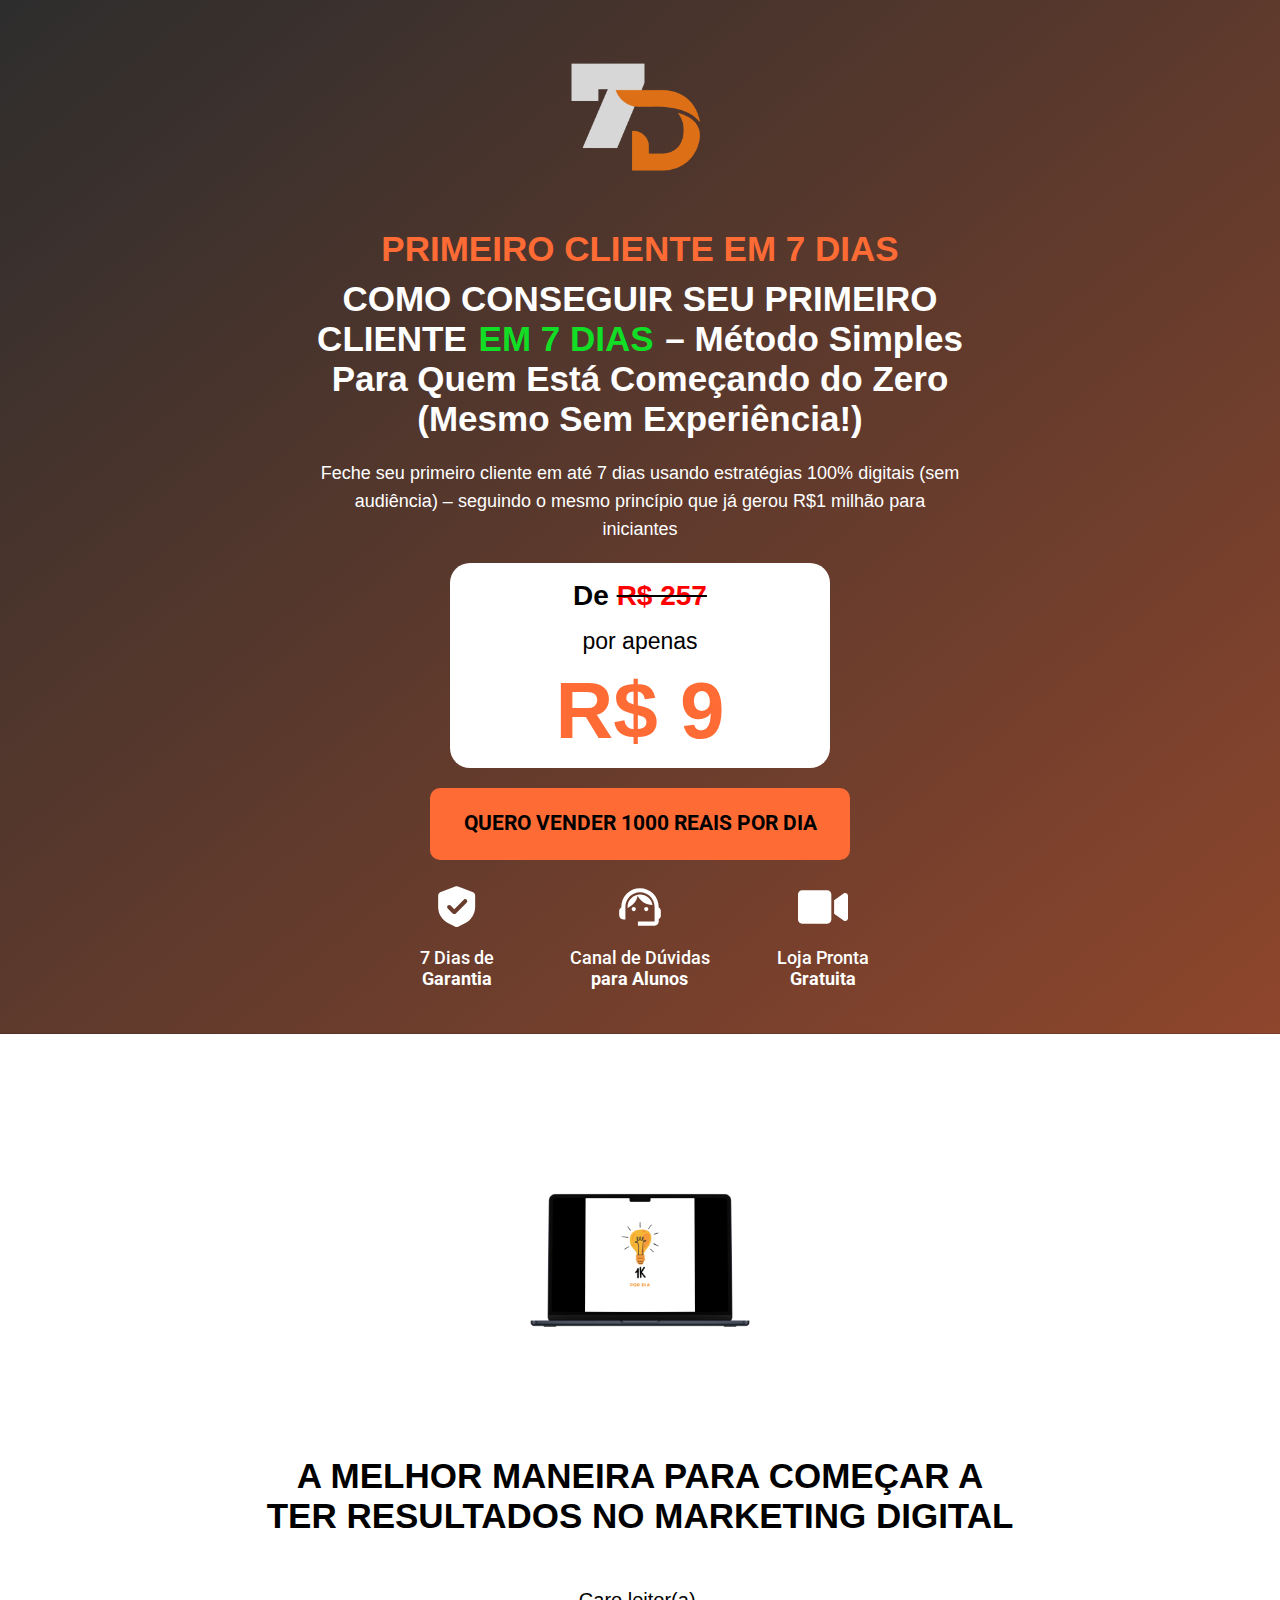
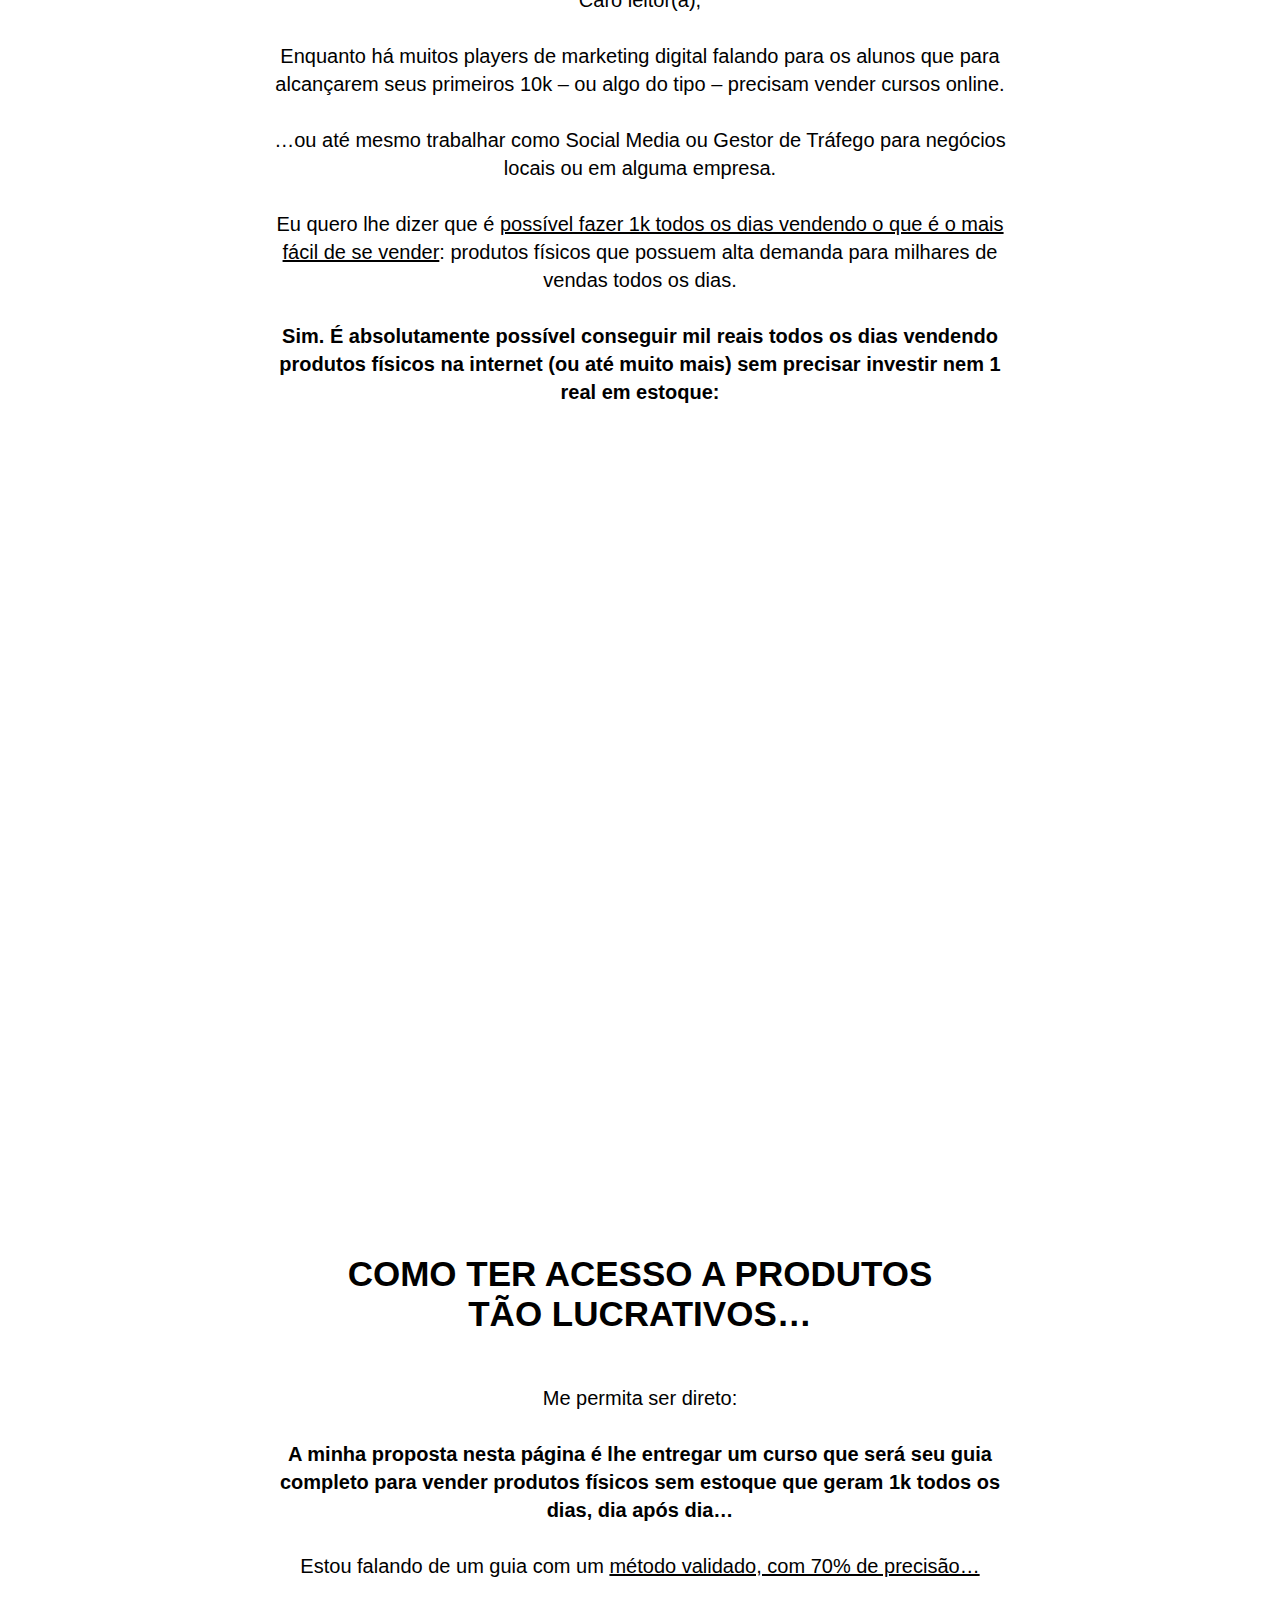
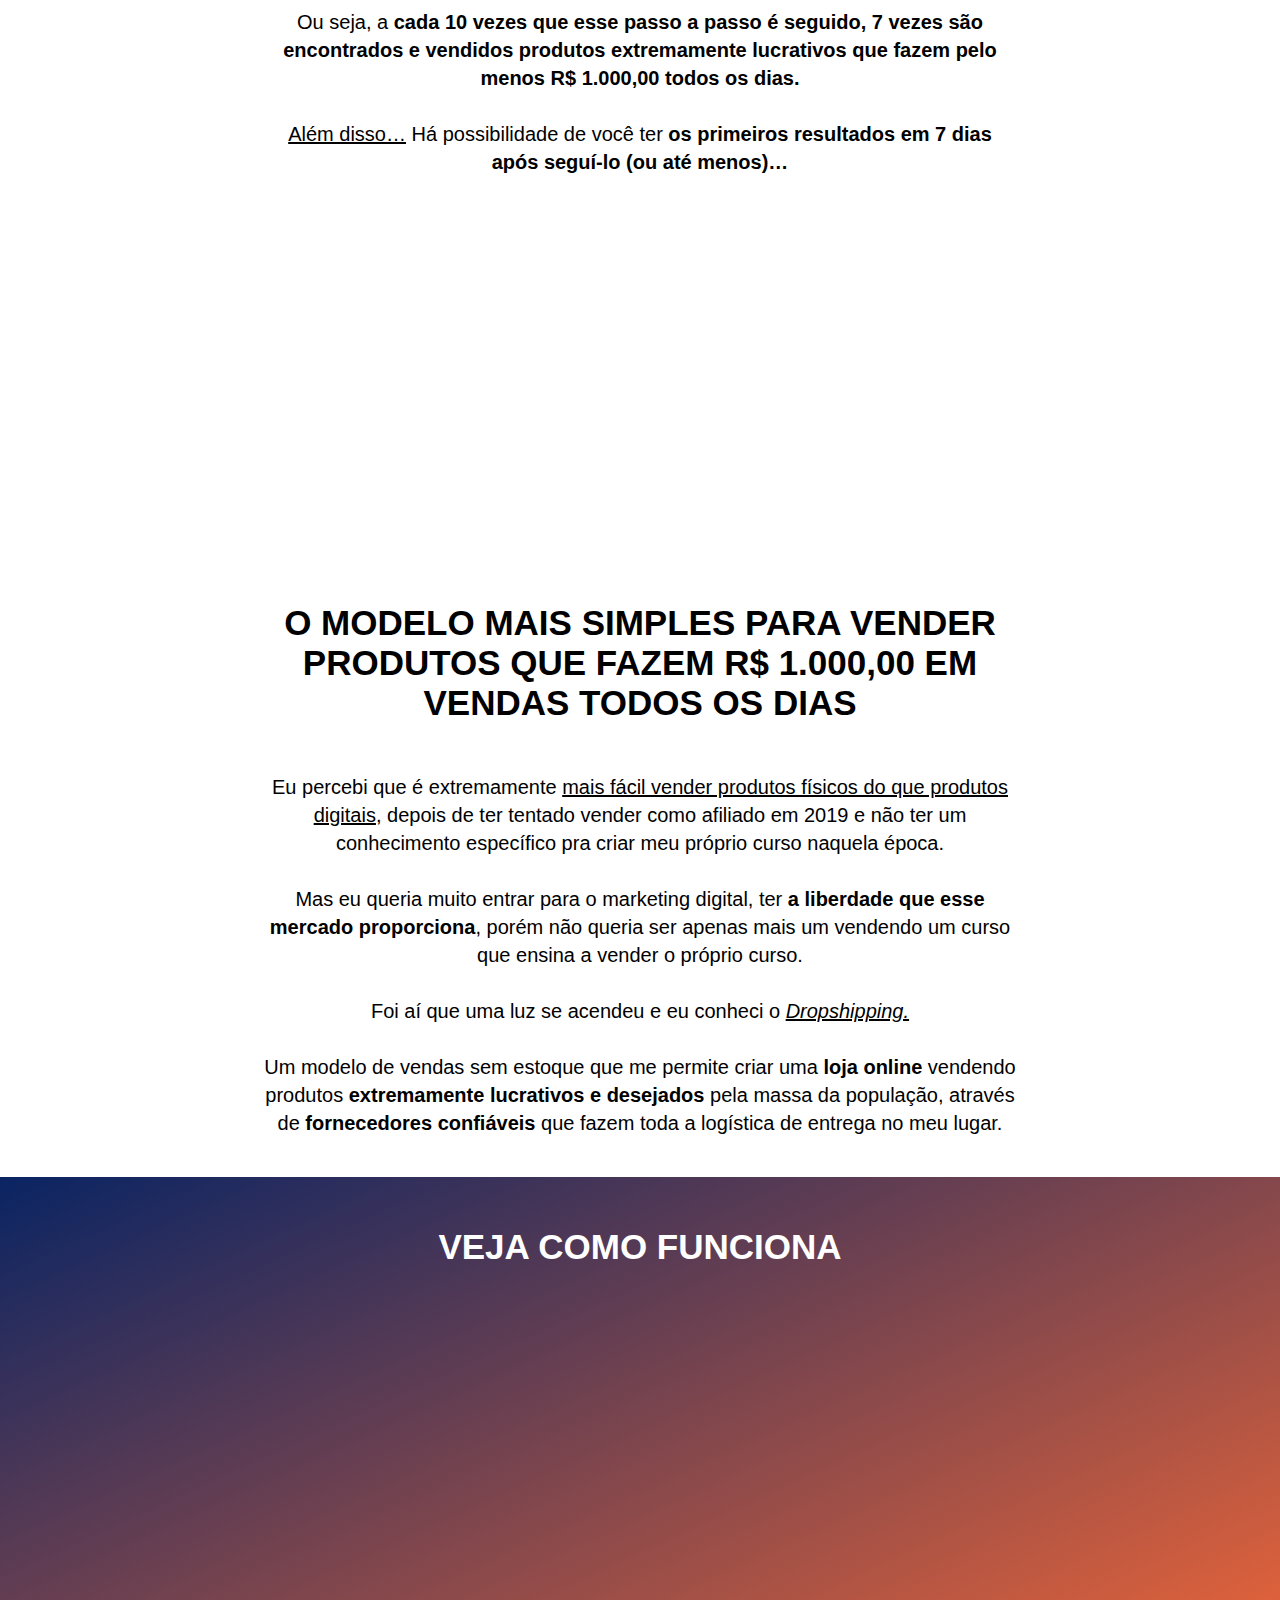
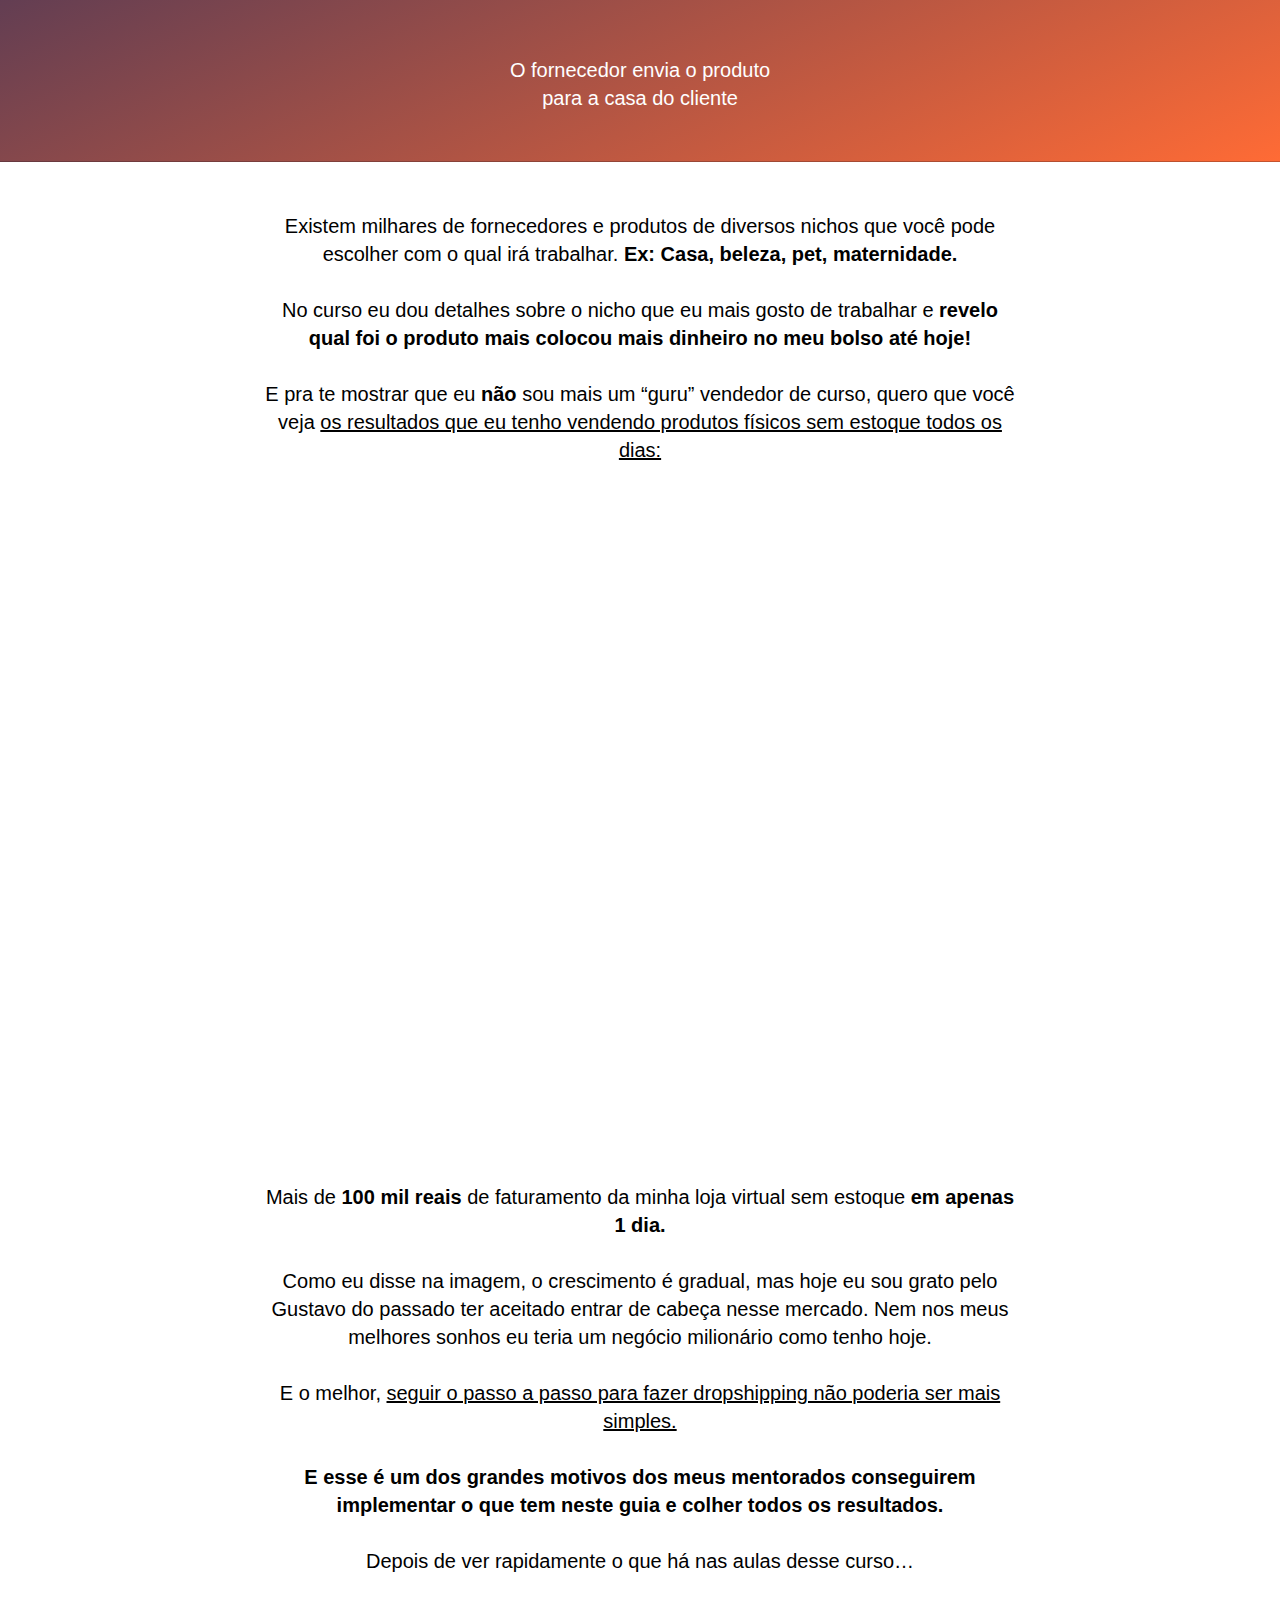
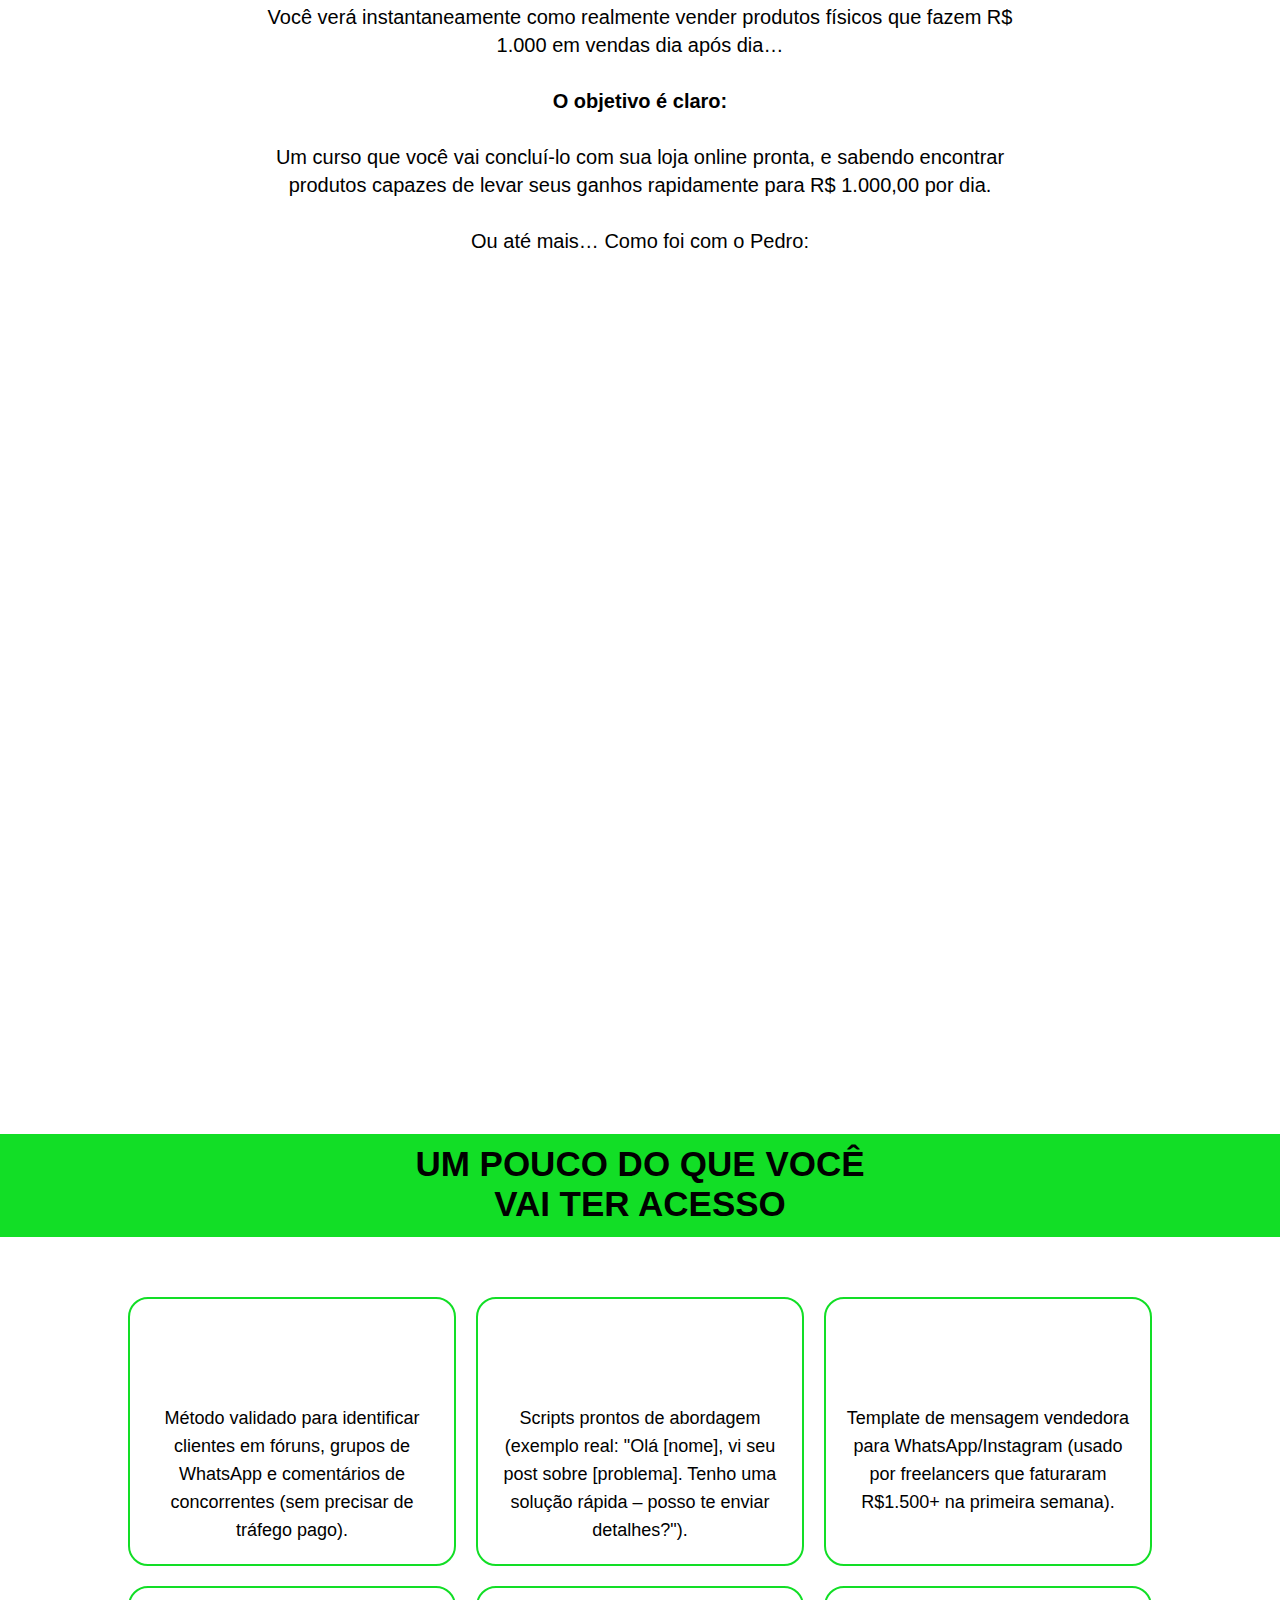
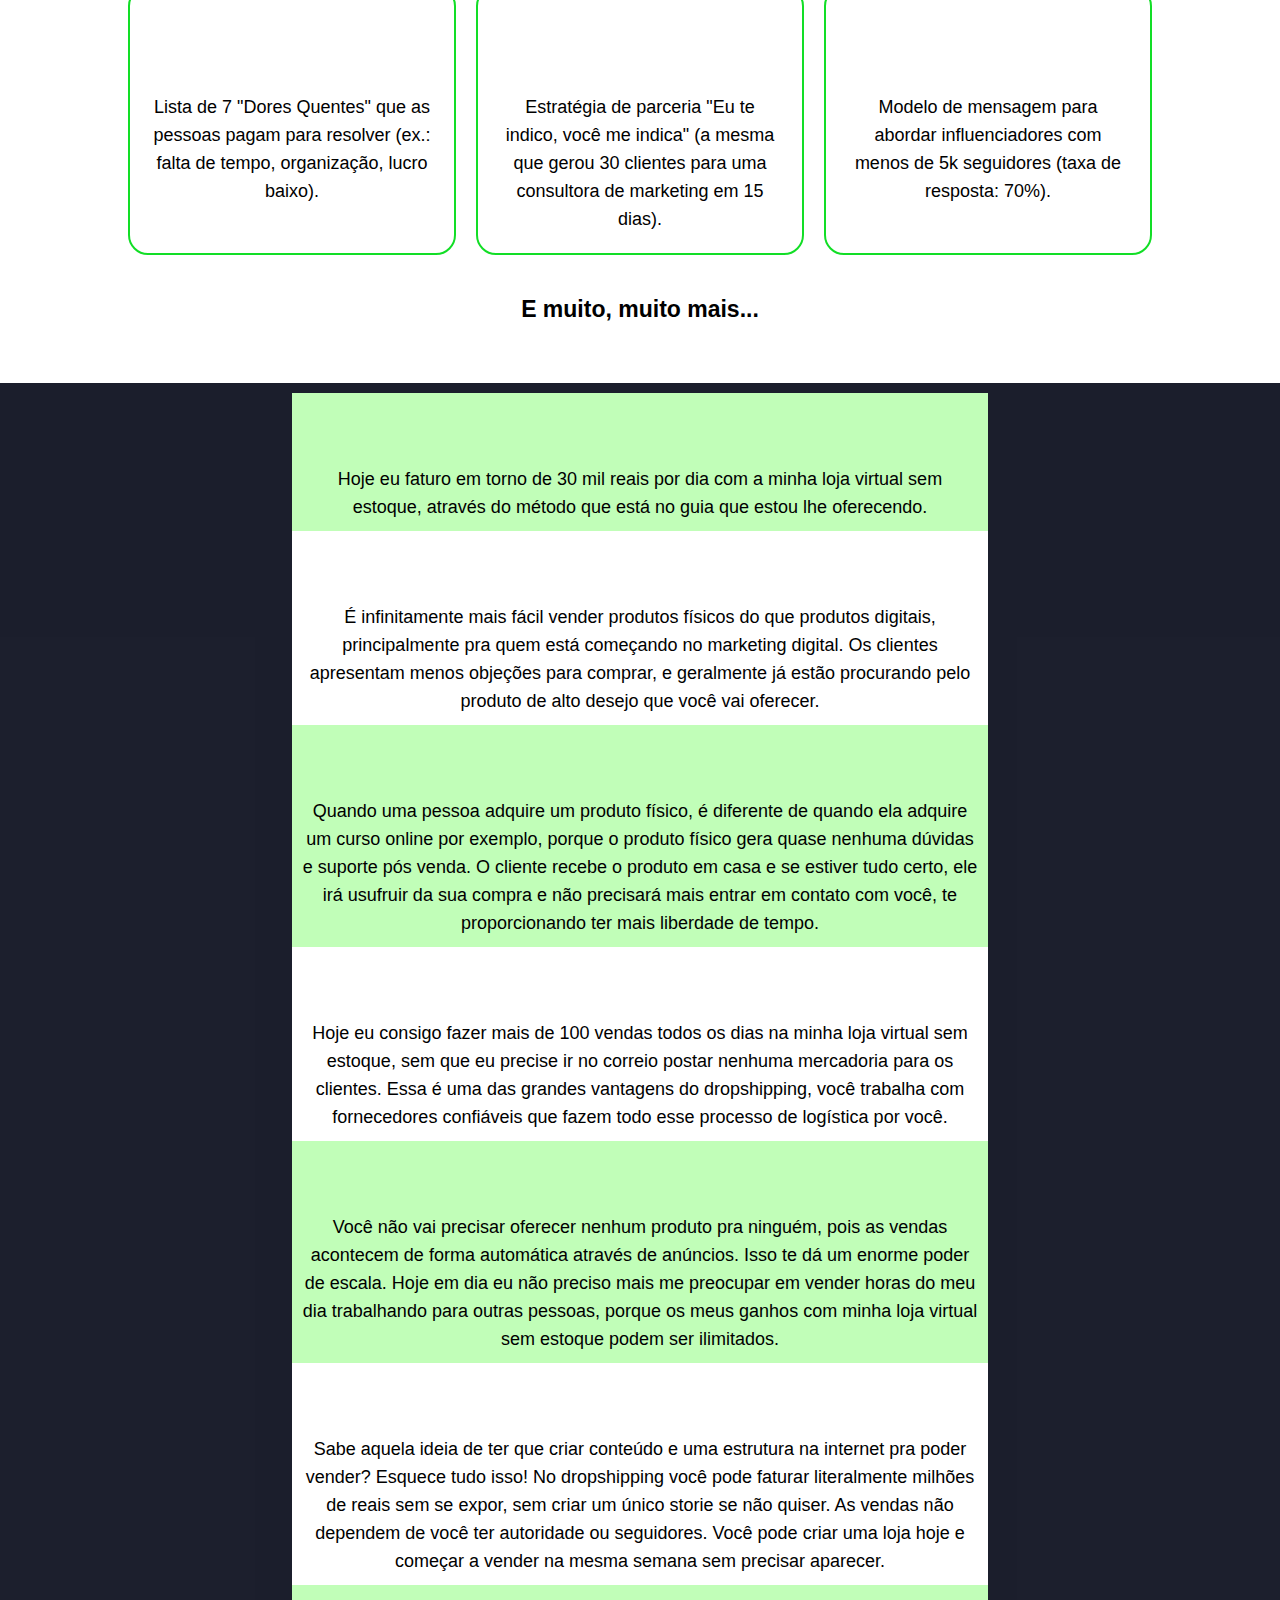
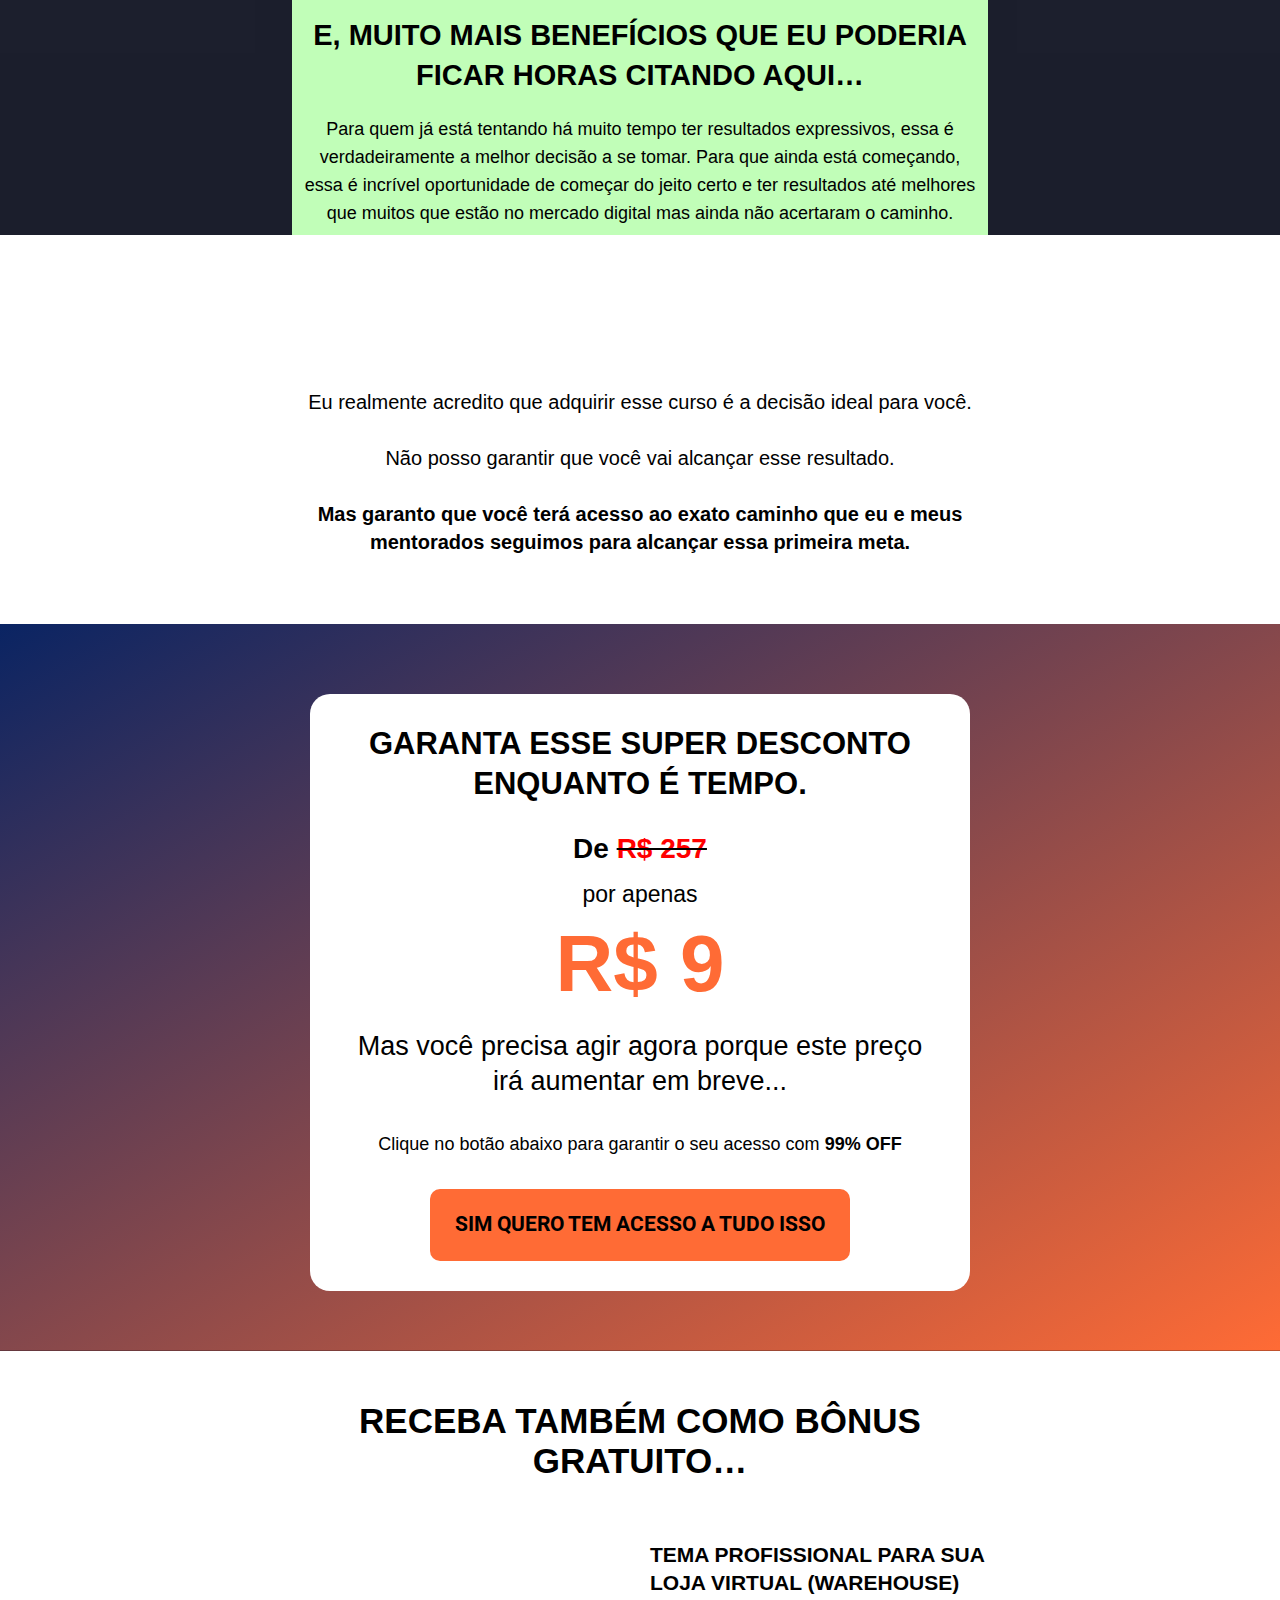
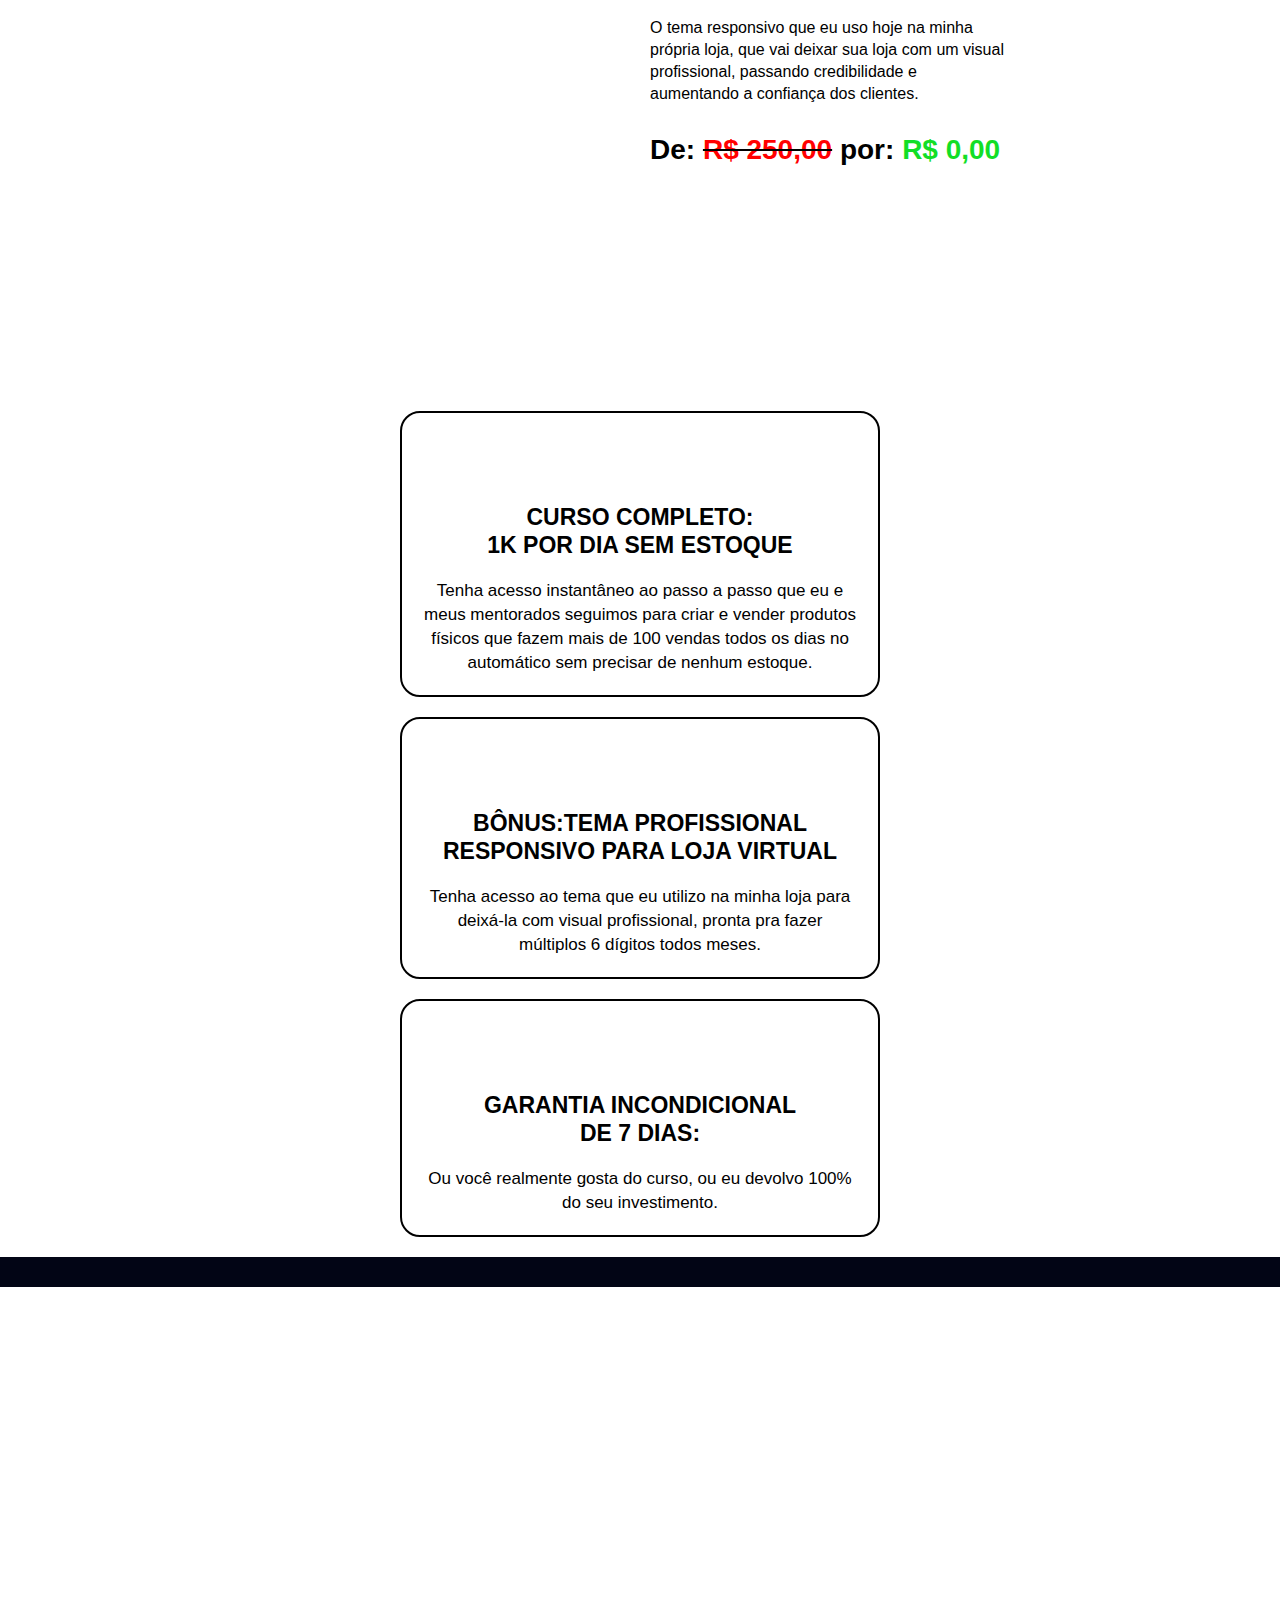
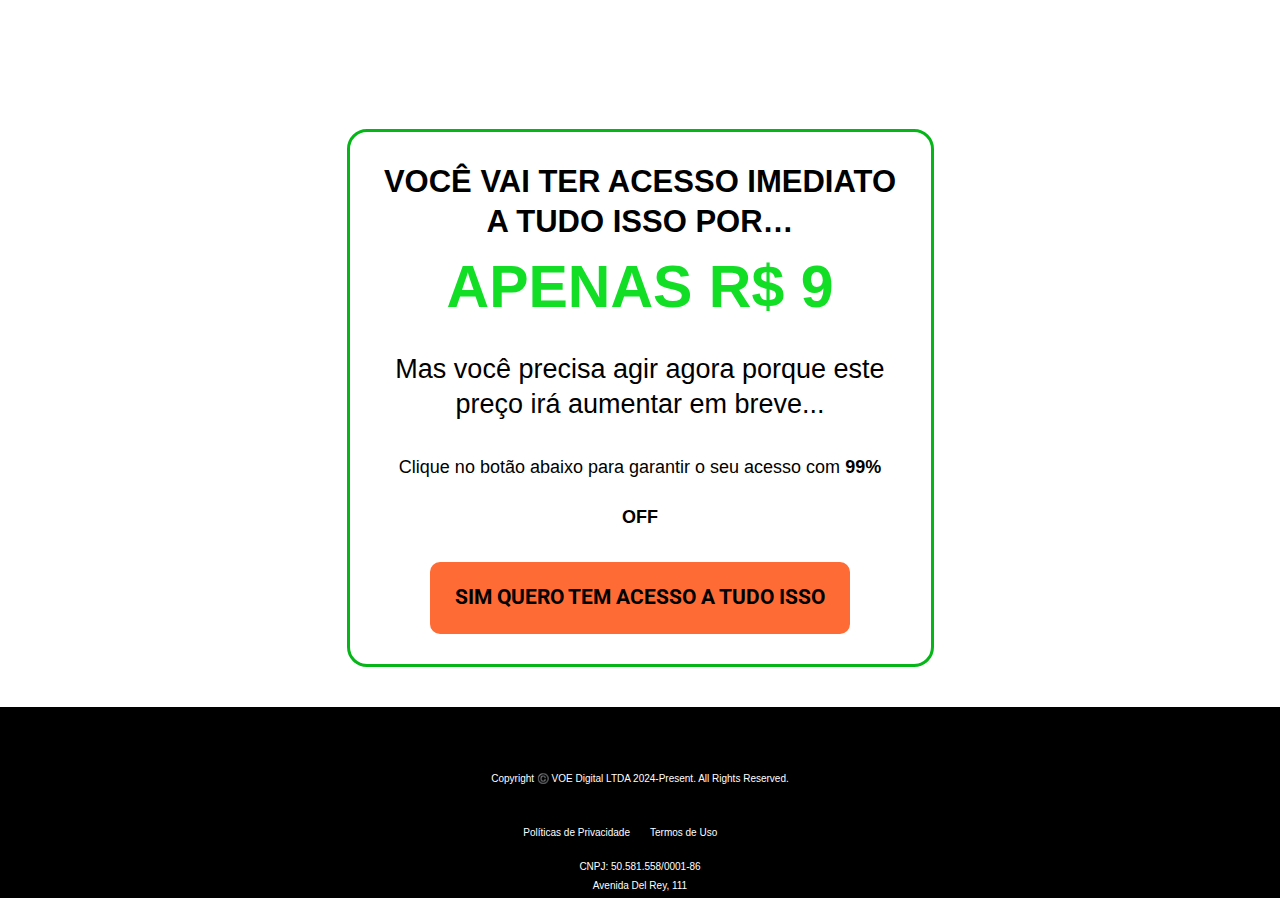
==== 1k/index.html @ ce2fd8ce "adicionar" ====
<html lang="pt-BR" data-lt-installed="true"><head>
	<meta charset="UTF-8">
		<title>Alisson Erllen</title>
<meta name="robots" content="max-image-preview:large">
	<style>img:is([sizes="auto" i], [sizes^="auto," i]) { contain-intrinsic-size: 3000px 1500px }</style>
	
<!-- Google Tag Manager for WordPress by gtm4wp.com -->
<!-- End Google Tag Manager for WordPress by gtm4wp.com --><link href="https://fonts.gstatic.com" crossorigin="" rel="preconnect">
<link rel="alternate" type="application/rss+xml" title="Feed para Gustavo Henrique »" href="https://eugustavohenrique.com/feed/">
<link rel="alternate" type="application/rss+xml" title="Feed de comentários para Gustavo Henrique »" href="https://eugustavohenrique.com/comments/feed/">
<style id="wp-emoji-styles-inline-css">

	img.wp-smiley, img.emoji {
		display: inline !important;
		border: none !important;
		box-shadow: none !important;
		height: 1em !important;
		width: 1em !important;
		margin: 0 0.07em !important;
		vertical-align: -0.1em !important;
		background: none !important;
		padding: 0 !important;
	}
</style>
<link rel="stylesheet" id="activecampaign-form-block-css" href="https://eugustavohenrique.com/wp-content/plugins/activecampaign-subscription-forms/activecampaign-form-block/build/style-index.css?ver=1738903755" media="all">
<style id="global-styles-inline-css">
:root{--wp--preset--aspect-ratio--square: 1;--wp--preset--aspect-ratio--4-3: 4/3;--wp--preset--aspect-ratio--3-4: 3/4;--wp--preset--aspect-ratio--3-2: 3/2;--wp--preset--aspect-ratio--2-3: 2/3;--wp--preset--aspect-ratio--16-9: 16/9;--wp--preset--aspect-ratio--9-16: 9/16;--wp--preset--color--black: #000000;--wp--preset--color--cyan-bluish-gray: #abb8c3;--wp--preset--color--white: #ffffff;--wp--preset--color--pale-pink: #f78da7;--wp--preset--color--vivid-red: #cf2e2e;--wp--preset--color--luminous-vivid-orange: #ff6900;--wp--preset--color--luminous-vivid-amber: #fcb900;--wp--preset--color--light-green-cyan: #7bdcb5;--wp--preset--color--vivid-green-cyan: #00d084;--wp--preset--color--pale-cyan-blue: #8ed1fc;--wp--preset--color--vivid-cyan-blue: #0693e3;--wp--preset--color--vivid-purple: #9b51e0;--wp--preset--gradient--vivid-cyan-blue-to-vivid-purple: linear-gradient(135deg,rgba(6,147,227,1) 0%,rgb(155,81,224) 100%);--wp--preset--gradient--light-green-cyan-to-vivid-green-cyan: linear-gradient(135deg,rgb(122,220,180) 0%,rgb(0,208,130) 100%);--wp--preset--gradient--luminous-vivid-amber-to-luminous-vivid-orange: linear-gradient(135deg,rgba(252,185,0,1) 0%,rgba(255,105,0,1) 100%);--wp--preset--gradient--luminous-vivid-orange-to-vivid-red: linear-gradient(135deg,rgba(255,105,0,1) 0%,rgb(207,46,46) 100%);--wp--preset--gradient--very-light-gray-to-cyan-bluish-gray: linear-gradient(135deg,rgb(238,238,238) 0%,rgb(169,184,195) 100%);--wp--preset--gradient--cool-to-warm-spectrum: linear-gradient(135deg,rgb(74,234,220) 0%,rgb(151,120,209) 20%,rgb(207,42,186) 40%,rgb(238,44,130) 60%,rgb(251,105,98) 80%,rgb(254,248,76) 100%);--wp--preset--gradient--blush-light-purple: linear-gradient(135deg,rgb(255,206,236) 0%,rgb(152,150,240) 100%);--wp--preset--gradient--blush-bordeaux: linear-gradient(135deg,rgb(254,205,165) 0%,rgb(254,45,45) 50%,rgb(107,0,62) 100%);--wp--preset--gradient--luminous-dusk: linear-gradient(135deg,rgb(255,203,112) 0%,rgb(199,81,192) 50%,rgb(65,88,208) 100%);--wp--preset--gradient--pale-ocean: linear-gradient(135deg,rgb(255,245,203) 0%,rgb(182,227,212) 50%,rgb(51,167,181) 100%);--wp--preset--gradient--electric-grass: linear-gradient(135deg,rgb(202,248,128) 0%,rgb(113,206,126) 100%);--wp--preset--gradient--midnight: linear-gradient(135deg,rgb(2,3,129) 0%,rgb(40,116,252) 100%);--wp--preset--font-size--small: 13px;--wp--preset--font-size--medium: 20px;--wp--preset--font-size--large: 36px;--wp--preset--font-size--x-large: 42px;--wp--preset--spacing--20: 0.44rem;--wp--preset--spacing--30: 0.67rem;--wp--preset--spacing--40: 1rem;--wp--preset--spacing--50: 1.5rem;--wp--preset--spacing--60: 2.25rem;--wp--preset--spacing--70: 3.38rem;--wp--preset--spacing--80: 5.06rem;--wp--preset--shadow--natural: 6px 6px 9px rgba(0, 0, 0, 0.2);--wp--preset--shadow--deep: 12px 12px 50px rgba(0, 0, 0, 0.4);--wp--preset--shadow--sharp: 6px 6px 0px rgba(0, 0, 0, 0.2);--wp--preset--shadow--outlined: 6px 6px 0px -3px rgba(255, 255, 255, 1), 6px 6px rgba(0, 0, 0, 1);--wp--preset--shadow--crisp: 6px 6px 0px rgba(0, 0, 0, 1);}:root { --wp--style--global--content-size: 800px;--wp--style--global--wide-size: 1200px; }:where(body) { margin: 0; }.wp-site-blocks > .alignleft { float: left; margin-right: 2em; }.wp-site-blocks > .alignright { float: right; margin-left: 2em; }.wp-site-blocks > .aligncenter { justify-content: center; margin-left: auto; margin-right: auto; }:where(.wp-site-blocks) > * { margin-block-start: 24px; margin-block-end: 0; }:where(.wp-site-blocks) > :first-child { margin-block-start: 0; }:where(.wp-site-blocks) > :last-child { margin-block-end: 0; }:root { --wp--style--block-gap: 24px; }:root :where(.is-layout-flow) > :first-child{margin-block-start: 0;}:root :where(.is-layout-flow) > :last-child{margin-block-end: 0;}:root :where(.is-layout-flow) > *{margin-block-start: 24px;margin-block-end: 0;}:root :where(.is-layout-constrained) > :first-child{margin-block-start: 0;}:root :where(.is-layout-constrained) > :last-child{margin-block-end: 0;}:root :where(.is-layout-constrained) > *{margin-block-start: 24px;margin-block-end: 0;}:root :where(.is-layout-flex){gap: 24px;}:root :where(.is-layout-grid){gap: 24px;}.is-layout-flow > .alignleft{float: left;margin-inline-start: 0;margin-inline-end: 2em;}.is-layout-flow > .alignright{float: right;margin-inline-start: 2em;margin-inline-end: 0;}.is-layout-flow > .aligncenter{margin-left: auto !important;margin-right: auto !important;}.is-layout-constrained > .alignleft{float: left;margin-inline-start: 0;margin-inline-end: 2em;}.is-layout-constrained > .alignright{float: right;margin-inline-start: 2em;margin-inline-end: 0;}.is-layout-constrained > .aligncenter{margin-left: auto !important;margin-right: auto !important;}.is-layout-constrained > :where(:not(.alignleft):not(.alignright):not(.alignfull)){max-width: var(--wp--style--global--content-size);margin-left: auto !important;margin-right: auto !important;}.is-layout-constrained > .alignwide{max-width: var(--wp--style--global--wide-size);}body .is-layout-flex{display: flex;}.is-layout-flex{flex-wrap: wrap;align-items: center;}.is-layout-flex > :is(*, div){margin: 0;}body .is-layout-grid{display: grid;}.is-layout-grid > :is(*, div){margin: 0;}body{padding-top: 0px;padding-right: 0px;padding-bottom: 0px;padding-left: 0px;}a:where(:not(.wp-element-button)){text-decoration: underline;}:root :where(.wp-element-button, .wp-block-button__link){background-color: #32373c;border-width: 0;color: #fff;font-family: inherit;font-size: inherit;line-height: inherit;padding: calc(0.667em + 2px) calc(1.333em + 2px);text-decoration: none;}.has-black-color{color: var(--wp--preset--color--black) !important;}.has-cyan-bluish-gray-color{color: var(--wp--preset--color--cyan-bluish-gray) !important;}.has-white-color{color: var(--wp--preset--color--white) !important;}.has-pale-pink-color{color: var(--wp--preset--color--pale-pink) !important;}.has-vivid-red-color{color: var(--wp--preset--color--vivid-red) !important;}.has-luminous-vivid-orange-color{color: var(--wp--preset--color--luminous-vivid-orange) !important;}.has-luminous-vivid-amber-color{color: var(--wp--preset--color--luminous-vivid-amber) !important;}.has-light-green-cyan-color{color: var(--wp--preset--color--light-green-cyan) !important;}.has-vivid-green-cyan-color{color: var(--wp--preset--color--vivid-green-cyan) !important;}.has-pale-cyan-blue-color{color: var(--wp--preset--color--pale-cyan-blue) !important;}.has-vivid-cyan-blue-color{color: var(--wp--preset--color--vivid-cyan-blue) !important;}.has-vivid-purple-color{color: var(--wp--preset--color--vivid-purple) !important;}.has-black-background-color{background-color: var(--wp--preset--color--black) !important;}.has-cyan-bluish-gray-background-color{background-color: var(--wp--preset--color--cyan-bluish-gray) !important;}.has-white-background-color{background-color: var(--wp--preset--color--white) !important;}.has-pale-pink-background-color{background-color: var(--wp--preset--color--pale-pink) !important;}.has-vivid-red-background-color{background-color: var(--wp--preset--color--vivid-red) !important;}.has-luminous-vivid-orange-background-color{background-color: var(--wp--preset--color--luminous-vivid-orange) !important;}.has-luminous-vivid-amber-background-color{background-color: var(--wp--preset--color--luminous-vivid-amber) !important;}.has-light-green-cyan-background-color{background-color: var(--wp--preset--color--light-green-cyan) !important;}.has-vivid-green-cyan-background-color{background-color: var(--wp--preset--color--vivid-green-cyan) !important;}.has-pale-cyan-blue-background-color{background-color: var(--wp--preset--color--pale-cyan-blue) !important;}.has-vivid-cyan-blue-background-color{background-color: var(--wp--preset--color--vivid-cyan-blue) !important;}.has-vivid-purple-background-color{background-color: var(--wp--preset--color--vivid-purple) !important;}.has-black-border-color{border-color: var(--wp--preset--color--black) !important;}.has-cyan-bluish-gray-border-color{border-color: var(--wp--preset--color--cyan-bluish-gray) !important;}.has-white-border-color{border-color: var(--wp--preset--color--white) !important;}.has-pale-pink-border-color{border-color: var(--wp--preset--color--pale-pink) !important;}.has-vivid-red-border-color{border-color: var(--wp--preset--color--vivid-red) !important;}.has-luminous-vivid-orange-border-color{border-color: var(--wp--preset--color--luminous-vivid-orange) !important;}.has-luminous-vivid-amber-border-color{border-color: var(--wp--preset--color--luminous-vivid-amber) !important;}.has-light-green-cyan-border-color{border-color: var(--wp--preset--color--light-green-cyan) !important;}.has-vivid-green-cyan-border-color{border-color: var(--wp--preset--color--vivid-green-cyan) !important;}.has-pale-cyan-blue-border-color{border-color: var(--wp--preset--color--pale-cyan-blue) !important;}.has-vivid-cyan-blue-border-color{border-color: var(--wp--preset--color--vivid-cyan-blue) !important;}.has-vivid-purple-border-color{border-color: var(--wp--preset--color--vivid-purple) !important;}.has-vivid-cyan-blue-to-vivid-purple-gradient-background{background: var(--wp--preset--gradient--vivid-cyan-blue-to-vivid-purple) !important;}.has-light-green-cyan-to-vivid-green-cyan-gradient-background{background: var(--wp--preset--gradient--light-green-cyan-to-vivid-green-cyan) !important;}.has-luminous-vivid-amber-to-luminous-vivid-orange-gradient-background{background: var(--wp--preset--gradient--luminous-vivid-amber-to-luminous-vivid-orange) !important;}.has-luminous-vivid-orange-to-vivid-red-gradient-background{background: var(--wp--preset--gradient--luminous-vivid-orange-to-vivid-red) !important;}.has-very-light-gray-to-cyan-bluish-gray-gradient-background{background: var(--wp--preset--gradient--very-light-gray-to-cyan-bluish-gray) !important;}.has-cool-to-warm-spectrum-gradient-background{background: var(--wp--preset--gradient--cool-to-warm-spectrum) !important;}.has-blush-light-purple-gradient-background{background: var(--wp--preset--gradient--blush-light-purple) !important;}.has-blush-bordeaux-gradient-background{background: var(--wp--preset--gradient--blush-bordeaux) !important;}.has-luminous-dusk-gradient-background{background: var(--wp--preset--gradient--luminous-dusk) !important;}.has-pale-ocean-gradient-background{background: var(--wp--preset--gradient--pale-ocean) !important;}.has-electric-grass-gradient-background{background: var(--wp--preset--gradient--electric-grass) !important;}.has-midnight-gradient-background{background: var(--wp--preset--gradient--midnight) !important;}.has-small-font-size{font-size: var(--wp--preset--font-size--small) !important;}.has-medium-font-size{font-size: var(--wp--preset--font-size--medium) !important;}.has-large-font-size{font-size: var(--wp--preset--font-size--large) !important;}.has-x-large-font-size{font-size: var(--wp--preset--font-size--x-large) !important;}
:root :where(.wp-block-pullquote){font-size: 1.5em;line-height: 1.6;}
</style>
<link rel="stylesheet" id="jquery-ui-core-css" href="juery-ui1.12.0.css" media="all">
<link rel="stylesheet" id="hello-elementor-css" href="style.min.css" media="all">
<link rel="stylesheet" id="hello-elementor-theme-style-css" href="css/them.css" media="all">
<link rel="stylesheet" id="hello-elementor-header-footer-css" href="css/custom-frontend.min.css" media="all">
<link rel="stylesheet" id="elementor-post-5-css" href="css/post-5.css" media="all">
<link rel="stylesheet" id="elementor-pro-css" href="css/custom-pro-frontend.min.css" media="all">
<link rel="stylesheet" id="widget-image-css" href="css/widget-image.min.css" media="all">
<link rel="stylesheet" id="widget-heading-css" href="css/widget-heading.min.css" media="all">
<link rel="stylesheet" id="widget-icon-box-css" href="css/wiget-icon-box.min.css" media="all">
<link rel="stylesheet" id="widget-spacer-css" href="css/widget-spacer.min.css" media="all">
<link rel="stylesheet" id="widget-menu-anchor-css" href="css/widget-spacer.min.css" media="all">
<link rel="stylesheet" id="e-animation-grow-css" href="css/animation-grow.min.css" media="all">
<link rel="stylesheet" id="widget-text-editor-css" href="css/widget-text-editor.min.css" media="all">
<link rel="stylesheet" id="elementor-post-68-css" href="css/post-68.css" media="all">
<link rel="stylesheet" id="elementor-post-6040-css" href="css/post-6040.css" media="all">
<link rel="stylesheet" id="google-fonts-1-css" href="https://fonts.googleapis.com/css?family=Roboto%3A100%2C100italic%2C200%2C200italic%2C300%2C300italic%2C400%2C400italic%2C500%2C500italic%2C600%2C600italic%2C700%2C700italic%2C800%2C800italic%2C900%2C900italic%7CRoboto+Slab%3A100%2C100italic%2C200%2C200italic%2C300%2C300italic%2C400%2C400italic%2C500%2C500italic%2C600%2C600italic%2C700%2C700italic%2C800%2C800italic%2C900%2C900italic&amp;display=auto&amp;ver=6.7.2" media="all">
<link rel="preconnect" href="https://fonts.gstatic.com/" crossorigin=""><script src="https://eugustavohenrique.com/wp-includes/js/jquery/jquery.min.js?ver=3.7.1" id="jquery-core-js"></script>
<script src="css/jquery-migrate.min.css" id="jquery-migrate-js"></script>
<script src="css/jquery-ui.min.js" id="jquery-ui-core-js"></script>
<link rel="https://api.w.org/" href="https://eugustavohenrique.com/wp-json/"><link rel="alternate" title="JSON" type="application/json" href="https://eugustavohenrique.com/wp-json/wp/v2/pages/68"><link rel="EditURI" type="application/rsd+xml" title="RSD" href="https://eugustavohenrique.com/xmlrpc.php?rsd">
<meta name="generator" content="WordPress 6.7.2">
<link rel="canonical" href="https://eugustavohenrique.com/">
<link rel="shortlink" href="https://eugustavohenrique.com/">
<link rel="alternate" title="oEmbed (JSON)" type="application/json+oembed" href="https://eugustavohenrique.com/wp-json/oembed/1.0/embed?url=https%3A%2F%2Feugustavohenrique.com%2F">
<link rel="alternate" title="oEmbed (XML)" type="text/xml+oembed" href="https://eugustavohenrique.com/wp-json/oembed/1.0/embed?url=https%3A%2F%2Feugustavohenrique.com%2F&amp;format=xml">
<script>document.createElement( "picture" );if(!window.HTMLPictureElement && document.addEventListener) {window.addEventListener("DOMContentLoaded", function() {var s = document.createElement("script");s.src = "https://eugustavohenrique.com/wp-content/plugins/webp-express/js/picturefill.min.js";document.body.appendChild(s);});}</script>

			<style>
				.e-con.e-parent:nth-of-type(n+4):not(.e-lazyloaded):not(.e-no-lazyload),
				.e-con.e-parent:nth-of-type(n+4):not(.e-lazyloaded):not(.e-no-lazyload) * {
					background-image: none !important;
				}
				@media screen and (max-height: 1024px) {
					.e-con.e-parent:nth-of-type(n+3):not(.e-lazyloaded):not(.e-no-lazyload),
					.e-con.e-parent:nth-of-type(n+3):not(.e-lazyloaded):not(.e-no-lazyload) * {
						background-image: none !important;
					}
				}
				@media screen and (max-height: 640px) {
					.e-con.e-parent:nth-of-type(n+2):not(.e-lazyloaded):not(.e-no-lazyload),
					.e-con.e-parent:nth-of-type(n+2):not(.e-lazyloaded):not(.e-no-lazyload) * {
						background-image: none !important;
					}
				}
			</style>
			<link rel="icon" href="https://eugustavohenrique.com/wp-content/uploads/2022/09/cropped-FavIconV1-32x32.png" sizes="32x32">
<link rel="icon" href="https://eugustavohenrique.com/wp-content/uploads/2022/09/cropped-FavIconV1-192x192.png" sizes="192x192">
<link rel="apple-touch-icon" href="https://eugustavohenrique.com/wp-content/uploads/2022/09/cropped-FavIconV1-180x180.png">
<meta name="msapplication-TileImage" content="https://eugustavohenrique.com/wp-content/uploads/2022/09/cropped-FavIconV1-270x270.png">
	<meta name="viewport" content="width=device-width, initial-scale=1.0, viewport-fit=cover"><style data-emotion="css" data-s=""></style><style type="text/css">
@font-face {
	font-family: 'Atlassian Sans';
	font-style: normal;
	font-weight: 400 653;
	font-display: swap;
	src:
		local('AtlassianSans'),
		local('Atlassian Sans Text'),
		url('chrome-extension://liecbddmkiiihnedobmlmillhodjkdmb/fonts/AtlassianSans-latin.woff2') format('woff2');
	unicode-range: U+0000-00FF, U+0131, U+0152-0153, U+02BB-02BC, U+02C6, U+02DA, U+02DC, U+0304,
		U+0308, U+0329, U+2000-206F, U+20AC, U+2122, U+2191, U+2193, U+2212, U+2215, U+FEFF, U+FFFD;
}</style><script type="text/javascript" charset="utf-8" src="https://trackcmp.net/t_prism_sitemessages.php?trackid=1002433718&amp;prismid=f4036bc1-df36-4d14-a498-472efc76790d&amp;url=https%3A%2F%2Feugustavohenrique.com%2F1k-por-dia-super-oferta-lt-2%3Ffunnel%3Dfnd02989a1%26step%3D12%26actionId%3D117979%26previousStepId%3D96440%26currentStepId%3D96448%26rda%3Dfalse" async=""></script></head>
<body class="home page-template page-template-elementor_canvas page page-id-68 wp-embed-responsive theme-default elementor-default elementor-template-canvas elementor-kit-5 elementor-page elementor-page-68 error404 pp404-std e--ua-blink e--ua-chrome e--ua-webkit" data-elementor-device-mode="laptop">
	
<!-- GTM Container placement set to automatic -->
<!-- Google Tag Manager (noscript) -->
				<noscript><iframe src="https://www.googletagmanager.com/ns.html?id=GTM-PRW83KNH" height="0" width="0" style="display:none;visibility:hidden" aria-hidden="true"></iframe></noscript>
<!-- End Google Tag Manager (noscript) -->
<!-- GTM Container placement set to automatic -->
<!-- Google Tag Manager (noscript) -->		<div data-elementor-type="wp-page" data-elementor-id="68" class="elementor elementor-68">
				<div class="elementor-element elementor-element-710f7db8 e-con-full e-flex e-con e-parent e-lazyloaded" data-id="710f7db8" data-element_type="container" data-settings="{&quot;background_background&quot;:&quot;classic&quot;}">
		<div class="elementor-element elementor-element-58ccf4ce e-flex e-con-boxed e-con e-child" data-id="58ccf4ce" data-element_type="container">
					<div class="e-con-inner">
				<div class="elementor-element elementor-element-7a792499 elementor-widget elementor-widget-image" data-id="7a792499" data-element_type="widget" data-widget_type="image.default">
				<div class="elementor-widget-container">
															<img decoding="async" width="159" height="81" src="icon.png" class="attachment-large size-large wp-image-96" alt="">															</div>
				</div>
				<div class="elementor-element elementor-element-2ae0e7bf elementor-widget elementor-widget-heading" data-id="2ae0e7bf" data-element_type="widget" data-widget_type="heading.default">
				<div class="elementor-widget-container">
					<h2 class="elementor-heading-title elementor-size-default" style="padding: 10PX 0PX; color: #FF6B35;">PRIMEIRO CLIENTE EM 7 DIAS</h2>

					<h2 class="elementor-heading-title elementor-size-default">COMO CONSEGUIR SEU PRIMEIRO CLIENTE <span style="color:#12DE26;padding:2px 2px;border-radius:0px">EM 7 DIAS</span> – Método Simples Para Quem Está Começando do Zero (Mesmo Sem Experiência!)</h2>				</div>
				</div>
				<div class="elementor-element elementor-element-52cf8b5f elementor-widget elementor-widget-heading" data-id="52cf8b5f" data-element_type="widget" data-widget_type="heading.default">
				<div class="elementor-widget-container">
					<h2 class="elementor-heading-title elementor-size-default">Feche seu primeiro cliente em até 7 dias usando estratégias 100% digitais (sem audiência) – seguindo o mesmo princípio que já gerou R$1 milhão para iniciantes</h2>				</div>
				</div>
		<div class="elementor-element elementor-element-3572225a e-con-full e-flex e-con e-child" data-id="3572225a" data-element_type="container">
		<div class="elementor-element elementor-element-48314872 e-con-full e-flex e-con e-child" data-id="48314872" data-element_type="container" data-settings="{&quot;background_background&quot;:&quot;classic&quot;}">
				<div class="elementor-element elementor-element-611c5ce7 elementor-widget elementor-widget-heading" data-id="611c5ce7" data-element_type="widget" data-widget_type="heading.default">
				<div class="elementor-widget-container">
					<h2 class="elementor-heading-title elementor-size-default">De <s><span style="color:#ff0000">R$ 257</span></s></h2>				</div>
				</div>
				<div class="elementor-element elementor-element-401c69b6 elementor-widget elementor-widget-heading" data-id="401c69b6" data-element_type="widget" data-widget_type="heading.default">
				<div class="elementor-widget-container">
					<h2 class="elementor-heading-title elementor-size-default">por apenas</h2>				</div>
				</div>
				<div class="elementor-element elementor-element-24005f7d elementor-widget elementor-widget-heading" data-id="24005f7d" data-element_type="widget" data-widget_type="heading.default">
				<div class="elementor-widget-container">
					<h2 class="elementor-heading-title elementor-size-default">R$ 9</h2>				</div>
				</div>
				</div>
				</div>
				<div class="elementor-element elementor-element-5e3b793 elementor-widget elementor-widget-image" data-id="5e3b793" data-element_type="widget" data-widget_type="image.default">
				<div class="elementor-widget-container">
																<a href="https://checkout.pagtrust.com.br/ck2b76fd7c?funnel=fn71bbc685&ra=false" id="cta">QUERO VENDER 1000 REAIS POR DIA</a></div>
				</div>
					</div>
				</div>
		<div class="elementor-element elementor-element-7a4841e0 e-flex e-con-boxed e-con e-child" data-id="7a4841e0" data-element_type="container" data-settings="{&quot;background_background&quot;:&quot;classic&quot;}">
					<div class="e-con-inner">
		<div class="elementor-element elementor-element-6b129f46 e-con-full e-flex e-con e-child" data-id="6b129f46" data-element_type="container">
				<div class="elementor-element elementor-element-5df75ab4 elementor-view-default elementor-position-top elementor-mobile-position-top elementor-widget elementor-widget-icon-box" data-id="5df75ab4" data-element_type="widget" data-widget_type="icon-box.default">
				<div class="elementor-widget-container">
							<div class="elementor-icon-box-wrapper">

						<div class="elementor-icon-box-icon">
				<span class="elementor-icon">
				<svg xmlns="http://www.w3.org/2000/svg" width="22" height="22" viewBox="0 0 22 22" fill="none"><g clip-path="url(#clip0_986_616)"><path fill-rule="evenodd" clip-rule="evenodd" d="M10.2152 1.98503C10.572 1.85153 10.9619 1.83412 11.3292 1.9353L11.4847 1.98503L17.8143 4.35863C18.1352 4.47897 18.4154 4.68805 18.6221 4.96148C18.8287 5.23492 18.9534 5.56146 18.9817 5.90305L18.988 6.05225V10.9016C18.988 12.3668 18.5923 13.8049 17.8429 15.0639C17.0934 16.323 16.018 17.3564 14.73 18.055L14.4895 18.1806L11.4567 19.697C11.2897 19.7804 11.1073 19.8284 10.9209 19.8381C10.7345 19.8477 10.5481 19.8188 10.3734 19.7531L10.2432 19.697L7.21044 18.1806C5.89987 17.5253 4.79053 16.5283 3.99954 15.2949C3.20855 14.0615 2.76525 12.6373 2.71644 11.1729L2.71191 10.9016V6.05225C2.71192 5.70966 2.80923 5.37413 2.99253 5.0847C3.17582 4.79527 3.43755 4.56386 3.74725 4.41741L3.8856 4.35863L10.2152 1.98503ZM13.9542 7.80283L9.79653 11.9605L8.19786 10.3618C8.02819 10.1922 7.79812 10.097 7.55825 10.0971C7.31839 10.0972 7.08838 10.1926 6.91883 10.3622C6.74928 10.5319 6.65408 10.762 6.65416 11.0019C6.65425 11.2417 6.74961 11.4717 6.91928 11.6413L9.09304 13.815C9.18541 13.9074 9.29508 13.9808 9.41579 14.0308C9.5365 14.0808 9.66587 14.1065 9.79653 14.1065C9.92719 14.1065 10.0566 14.0808 10.1773 14.0308C10.298 13.9808 10.4077 13.9074 10.5 13.815L15.2327 9.08141C15.3191 8.998 15.388 8.89822 15.4354 8.7879C15.4828 8.67758 15.5077 8.55893 15.5088 8.43887C15.5098 8.3188 15.4869 8.19974 15.4415 8.08861C15.396 7.97748 15.3289 7.87652 15.244 7.79162C15.1591 7.70672 15.0581 7.63958 14.947 7.59412C14.8358 7.54865 14.7168 7.52577 14.5967 7.52682C14.4766 7.52786 14.358 7.5528 14.2477 7.60019C14.1374 7.64758 14.0376 7.71647 13.9542 7.80283Z" fill="white"></path></g><defs><clipPath id="clip0_986_616"><rect width="21.7014" height="21.7014" fill="white"></rect></clipPath></defs></svg>				</span>
			</div>
			
						<div class="elementor-icon-box-content">

									<h3 class="elementor-icon-box-title">
						<span>
							7 Dias de <br><b>Garantia</b>						</span>
					</h3>
				
				
			</div>
			
		</div>
						</div>
				</div>
				</div>
		<div class="elementor-element elementor-element-7bd7b45f e-con-full e-flex e-con e-child" data-id="7bd7b45f" data-element_type="container">
				<div class="elementor-element elementor-element-97f4d2f elementor-view-default elementor-position-top elementor-mobile-position-top elementor-widget elementor-widget-icon-box" data-id="97f4d2f" data-element_type="widget" data-widget_type="icon-box.default">
				<div class="elementor-widget-container">
							<div class="elementor-icon-box-wrapper">

						<div class="elementor-icon-box-icon">
				<span class="elementor-icon">
				<svg xmlns="http://www.w3.org/2000/svg" width="24" height="24" viewBox="0 0 24 24" fill="none"><path d="M21 12.22C21 6.73 16.74 3 12 3C7.31 3 3 6.65 3 12.28C2.4 12.62 2 13.26 2 14V16C2 17.1 2.9 18 4 18H5V11.9C5 8.03 8.13 4.9 12 4.9C15.87 4.9 19 8.03 19 11.9V19H11V21H19C20.1 21 21 20.1 21 19V17.78C21.59 17.47 22 16.86 22 16.14V13.84C22 13.14 21.59 12.53 21 12.22Z" fill="white"></path><path d="M9 14C9.55228 14 10 13.5523 10 13C10 12.4477 9.55228 12 9 12C8.44772 12 8 12.4477 8 13C8 13.5523 8.44772 14 9 14Z" fill="white"></path><path d="M15 14C15.5523 14 16 13.5523 16 13C16 12.4477 15.5523 12 15 12C14.4477 12 14 12.4477 14 13C14 13.5523 14.4477 14 15 14Z" fill="white"></path><path d="M18.0005 11.03C17.762 9.62414 17.0339 8.34796 15.9449 7.42738C14.8559 6.5068 13.4764 6.00117 12.0505 6C9.02046 6 5.76046 8.51 6.02046 12.45C7.25359 11.9454 8.3427 11.1435 9.19069 10.1158C10.0387 9.08808 10.6192 7.86652 10.8805 6.56C12.1905 9.19 14.8805 11 18.0005 11.03Z" fill="white"></path></svg>				</span>
			</div>
			
						<div class="elementor-icon-box-content">

									<h3 class="elementor-icon-box-title">
						<span>
							Canal de Dúvidas<br><b>para Alunos</b>						</span>
					</h3>
				
				
			</div>
			
		</div>
						</div>
				</div>
				</div>
		<div class="elementor-element elementor-element-65b3da61 e-con-full e-flex e-con e-child" data-id="65b3da61" data-element_type="container">
				<div class="elementor-element elementor-element-18410a94 elementor-view-default elementor-position-top elementor-mobile-position-top elementor-widget elementor-widget-icon-box" data-id="18410a94" data-element_type="widget" data-widget_type="icon-box.default">
				<div class="elementor-widget-container">
							<div class="elementor-icon-box-wrapper">

						<div class="elementor-icon-box-icon">
				<span class="elementor-icon">
				<svg aria-hidden="true" class="e-font-icon-svg e-fas-video" viewBox="0 0 576 512" xmlns="http://www.w3.org/2000/svg"><path d="M336.2 64H47.8C21.4 64 0 85.4 0 111.8v288.4C0 426.6 21.4 448 47.8 448h288.4c26.4 0 47.8-21.4 47.8-47.8V111.8c0-26.4-21.4-47.8-47.8-47.8zm189.4 37.7L416 177.3v157.4l109.6 75.5c21.2 14.6 50.4-.3 50.4-25.8V127.5c0-25.4-29.1-40.4-50.4-25.8z"></path></svg>				</span>
			</div>
			
						<div class="elementor-icon-box-content">

									<h3 class="elementor-icon-box-title">
						<span>
							Loja Pronta<br><b> Gratuita</b>						</span>
					</h3>
				
				
			</div>
			
		</div>
						</div>
				</div>
				</div>
					</div>
				</div>
				</div>
				<section class="elementor-section elementor-top-section elementor-element elementor-element-6eee3aa elementor-section-height-min-height elementor-section-boxed elementor-section-height-default elementor-section-items-middle" data-id="6eee3aa" data-element_type="section" data-settings="{&quot;background_background&quot;:&quot;classic&quot;}">
						<div class="elementor-container elementor-column-gap-default">
					<div class="elementor-column elementor-col-100 elementor-top-column elementor-element elementor-element-4090b388" data-id="4090b388" data-element_type="column">
			<div class="elementor-widget-wrap elementor-element-populated">
						<div class="elementor-element elementor-element-41ccce52 elementor-widget elementor-widget-spacer" data-id="41ccce52" data-element_type="widget" data-widget_type="spacer.default">
				<div class="elementor-widget-container">
							<div class="elementor-spacer">
			<div class="elementor-spacer-inner"></div>
		</div>
						</div>
				</div>
				<div class="elementor-element elementor-element-20005746 elementor-widget elementor-widget-image" data-id="20005746" data-element_type="widget" data-widget_type="image.default">
				<div class="elementor-widget-container">
															<img fetchpriority="high" decoding="async" width="340" height="198" src="notebook.png" class="attachment-large size-large wp-image-22" alt="1k por dia sem estoque" srcset="notebook.png 340w, notebook.png 300w" sizes="(max-width: 340px) 100vw, 340px">															</div>
				</div>
				<div class="elementor-element elementor-element-75f3e215 elementor-widget elementor-widget-menu-anchor" data-id="75f3e215" data-element_type="widget" data-widget_type="menu-anchor.default">
				<div class="elementor-widget-container">
							<div class="elementor-menu-anchor" id="secao2"></div>
						</div>
				</div>
				<div class="elementor-element elementor-element-57486492 elementor-widget elementor-widget-heading" data-id="57486492" data-element_type="widget" data-widget_type="heading.default">
				<div class="elementor-widget-container">
					<h2 class="elementor-heading-title elementor-size-default">A MELHOR MANEIRA PARA COMEÇAR A TER RESULTADOS NO MARKETING DIGITAL

</h2>				</div>
				</div>
				<div class="elementor-element elementor-element-38735e2b elementor-widget elementor-widget-heading" data-id="38735e2b" data-element_type="widget" data-widget_type="heading.default">
				<div class="elementor-widget-container">
					<h2 class="elementor-heading-title elementor-size-default">Caro leitor(a),
<br><br>
Enquanto há muitos players de marketing digital falando para os alunos que para alcançarem seus primeiros 10k – ou algo do tipo – precisam vender cursos online.
<br><br>
…ou até mesmo trabalhar como Social Media ou Gestor de Tráfego para negócios locais ou em alguma empresa.
<br><br>
Eu quero lhe dizer que é <u>possível fazer 1k todos os dias vendendo o que é o mais fácil de se vender</u>: produtos físicos que possuem alta demanda para milhares de vendas todos os dias.
<br><br>
<b>Sim. É absolutamente possível conseguir mil reais todos os dias vendendo produtos físicos na internet (ou até muito mais) sem precisar investir nem 1 real em estoque:</b></h2>				</div>
				</div>
				<div class="elementor-element elementor-element-41d931ca elementor-widget elementor-widget-image" data-id="41d931ca" data-element_type="widget" data-widget_type="image.default">
				<div class="elementor-widget-container">
															<img loading="lazy" decoding="async" width="491" height="1024" src="pedro.png" class="attachment-large size-large wp-image-23" alt="1k por dia sem estoque" srcset="pedro.png 491w, pedro.png 144w, pedro.png 737w" sizes="(max-width: 491px) 100vw, 491px">															</div>
				</div>
				<div class="elementor-element elementor-element-2eeb350c elementor-widget elementor-widget-heading" data-id="2eeb350c" data-element_type="widget" data-widget_type="heading.default">
				<div class="elementor-widget-container">
					<h2 class="elementor-heading-title elementor-size-default">COMO TER ACESSO A PRODUTOS<br> TÃO LUCRATIVOS…

</h2>				</div>
				</div>
				<div class="elementor-element elementor-element-8d1680d elementor-widget elementor-widget-heading" data-id="8d1680d" data-element_type="widget" data-widget_type="heading.default">
				<div class="elementor-widget-container">
					<h2 class="elementor-heading-title elementor-size-default">Me permita ser direto:
<br><br>
<b>A minha proposta nesta página é lhe entregar um curso que será seu guia completo para vender produtos físicos sem estoque que geram 1k todos os dias, dia após dia…</b>
<br><br>
Estou falando de um guia com um <u>método validado, com 70% de precisão…</u>
<br><br>
Ou seja, a <b>cada 10 vezes que esse passo a passo é seguido, 7 vezes são encontrados e vendidos produtos extremamente lucrativos que fazem pelo menos R$ 1.000,00 todos os dias.
<br></b><br>
<u>Além disso…</u> Há possibilidade de você ter <b>os primeiros resultados em 7 dias após seguí-lo (ou até menos)…</b></h2>				</div>
				</div>
				<div class="elementor-element elementor-element-2e6a052d elementor-widget elementor-widget-image" data-id="2e6a052d" data-element_type="widget" data-widget_type="image.default">
				<div class="elementor-widget-container">
															<picture><source srcset="combo.png 470w, combo.png 300w" sizes="(max-width: 470px) 100vw, 470px" type="image/png"><img loading="lazy" decoding="async" width="470" height="415" src="combo.png" class="attachment-large size-large wp-image-5635 webpexpress-processed" alt="" srcset="combo.png 470w, combo.png 300w" sizes="(max-width: 470px) 100vw, 470px"></picture>															</div>
				</div>
				<div class="elementor-element elementor-element-3c19367f elementor-widget elementor-widget-heading" data-id="3c19367f" data-element_type="widget" data-widget_type="heading.default">
				<div class="elementor-widget-container">
					<h2 class="elementor-heading-title elementor-size-default">O MODELO MAIS SIMPLES PARA VENDER PRODUTOS QUE FAZEM R$ 1.000,00 EM VENDAS TODOS OS DIAS

</h2>				</div>
				</div>
				<div class="elementor-element elementor-element-4a8164a7 elementor-widget elementor-widget-heading" data-id="4a8164a7" data-element_type="widget" data-widget_type="heading.default">
				<div class="elementor-widget-container">
					<h2 class="elementor-heading-title elementor-size-default">Eu percebi que é extremamente <u>mais fácil vender produtos físicos do que produtos digitais</u>, depois de ter tentado vender como afiliado em 2019 e não ter um conhecimento específico pra criar meu próprio curso naquela época.<br><br>

Mas eu queria muito entrar para o marketing digital, ter <b>a liberdade que esse mercado proporciona</b>, porém não queria ser apenas mais um vendendo um curso que ensina a vender o próprio curso.<br><br>

Foi aí que uma luz se acendeu e eu conheci o <u><i>Dropshipping.</i></u><br><br>

Um modelo de vendas sem estoque que me permite criar uma<b> loja online</b> vendendo produtos<b> extremamente lucrativos e desejados </b>pela massa da população, através de <b>fornecedores confiáveis</b> que fazem toda a logística de entrega no meu lugar.</h2>				</div>
				</div>
					</div>
		</div>
					</div>
		</section>
				<section class="elementor-section elementor-top-section elementor-element elementor-element-30517f2b elementor-section-boxed elementor-section-height-default elementor-section-height-default" data-id="30517f2b" data-element_type="section" data-settings="{&quot;background_background&quot;:&quot;classic&quot;}">
						<div class="elementor-container elementor-column-gap-default">
					<div class="elementor-column elementor-col-100 elementor-top-column elementor-element elementor-element-4c6a0c9f" data-id="4c6a0c9f" data-element_type="column">
			<div class="elementor-widget-wrap elementor-element-populated">
						<div class="elementor-element elementor-element-7b67c267 elementor-widget elementor-widget-heading" data-id="7b67c267" data-element_type="widget" data-widget_type="heading.default">
				<div class="elementor-widget-container">
					<h2 class="elementor-heading-title elementor-size-default">VEJA COMO FUNCIONA</h2>				</div>
				</div>
				<div class="elementor-element elementor-element-34d370b6 elementor-widget elementor-widget-image" data-id="34d370b6" data-element_type="widget" data-widget_type="image.default">
				<div class="elementor-widget-container">
															<img loading="lazy" decoding="async" width="721" height="376" src="dfs.png" class="attachment-large size-large wp-image-26" alt="1k por dia sem estoque" srcset="dfs.png 721w, https://eugustavohenrique.com/wp-content/uploads/2022/09/Group-928-_2_-_1_-300x156.webp 300w" sizes="(max-width: 721px) 100vw, 721px">															</div>
				</div>
				<div class="elementor-element elementor-element-37d7bc39 elementor-widget elementor-widget-heading" data-id="37d7bc39" data-element_type="widget" data-widget_type="heading.default">
				<div class="elementor-widget-container">
					<h2 class="elementor-heading-title elementor-size-default">O fornecedor envia o produto<br> para a casa do cliente</h2>				</div>
				</div>
			</div>
		</div>
					</div>
		</section>
				<section class="elementor-section elementor-top-section elementor-element elementor-element-397212f0 elementor-section-height-min-height elementor-section-boxed elementor-section-height-default elementor-section-items-middle" data-id="397212f0" data-element_type="section" data-settings="{&quot;background_background&quot;:&quot;classic&quot;}">						
					<div class="elementor-container elementor-column-gap-default">
					<div class="elementor-column elementor-col-100 elementor-top-column elementor-element elementor-element-2a71b24e" data-id="2a71b24e" data-element_type="column">
			<div class="elementor-widget-wrap elementor-element-populated">
						<div class="elementor-element elementor-element-25179e6d elementor-widget elementor-widget-heading" data-id="25179e6d" data-element_type="widget" data-widget_type="heading.default">
							<div class="elementor-widget-container">

					<h2 class="elementor-heading-title elementor-size-default">Existem milhares de fornecedores e produtos de diversos nichos que você pode escolher com o qual irá trabalhar. <b>Ex: Casa, beleza, pet, maternidade.</b><br><br>

No curso eu dou detalhes sobre o nicho que eu mais gosto de trabalhar e <b>revelo qual foi o produto mais colocou mais dinheiro no meu bolso até hoje!</b><br><br>

E pra te mostrar que eu <b>não </b>sou mais um “guru” vendedor de curso, quero que você veja <u>os resultados que eu tenho vendendo produtos físicos sem estoque todos os dias:</u></h2>				</div>
				</div>
				<div class="elementor-element elementor-element-61daf9bd elementor-widget elementor-widget-image" data-id="61daf9bd" data-element_type="widget" data-widget_type="image.default">
				<div class="elementor-widget-container">
															<img loading="lazy" decoding="async" width="539" height="843" src="https://eugustavohenrique.com/wp-content/uploads/2022/09/resultado-gustavo-_1_.webp" class="attachment-large size-large wp-image-27" alt="1k por dia sem estoque" srcset="https://eugustavohenrique.com/wp-content/uploads/2022/09/resultado-gustavo-_1_.webp 539w, https://eugustavohenrique.com/wp-content/uploads/2022/09/resultado-gustavo-_1_-192x300.webp 192w" sizes="(max-width: 539px) 100vw, 539px">															</div>
				</div>
				<div class="elementor-element elementor-element-34492f4c elementor-widget elementor-widget-heading" data-id="34492f4c" data-element_type="widget" data-widget_type="heading.default">
				<div class="elementor-widget-container">
					<h2 class="elementor-heading-title elementor-size-default">Mais de <b>100 mil reais</b> de faturamento da minha loja virtual sem estoque <b>em apenas 1 dia.
</b><br><br>
Como eu disse na imagem, o crescimento é gradual, mas hoje eu sou grato pelo Gustavo do passado ter aceitado entrar de cabeça nesse mercado. Nem nos meus melhores sonhos eu teria um negócio milionário como tenho hoje.<br><br>

E o melhor, <u>seguir o passo a passo para fazer dropshipping não poderia ser mais simples.</u>
<br><br>
<b>E esse é um dos grandes motivos dos meus mentorados conseguirem implementar o que tem neste guia e colher todos os resultados.</b>
<br><br>
Depois de ver rapidamente o que há nas aulas desse curso…
<br><br>
Você verá instantaneamente como realmente vender produtos físicos que fazem R$ 1.000 em vendas dia após dia…
<br><br>
<b>O objetivo é claro:</b>
<br><br>
Um curso que você vai concluí-lo com sua loja online pronta, e sabendo encontrar produtos capazes de levar seus ganhos rapidamente para R$ 1.000,00 por dia.
<br><br>
Ou até mais… Como foi com o Pedro:</h2>				</div>
				</div>
				<div class="elementor-element elementor-element-524b11e9 elementor-widget elementor-widget-image" data-id="524b11e9" data-element_type="widget" data-widget_type="image.default">
				<div class="elementor-widget-container">
															<img loading="lazy" decoding="async" width="471" height="929" src="breno.png" class="attachment-large size-large wp-image-28" alt="1k por dia sem estoque" srcset="breno.png 471w, breno.png 152w" sizes="(max-width: 471px) 100vw, 471px">															</div>
				</div>
					</div>
		</div>
					</div>
		</section>
				<section class="elementor-section elementor-top-section elementor-element elementor-element-6c0044bc elementor-section-boxed elementor-section-height-default elementor-section-height-default" data-id="6c0044bc" data-element_type="section" data-settings="{&quot;background_background&quot;:&quot;classic&quot;}">
						<div class="elementor-container elementor-column-gap-default">
					<div class="elementor-column elementor-col-100 elementor-top-column elementor-element elementor-element-313b3228" data-id="313b3228" data-element_type="column">
			<div class="elementor-widget-wrap elementor-element-populated">
						<div class="elementor-element elementor-element-253a93e3 elementor-widget elementor-widget-heading" data-id="253a93e3" data-element_type="widget" data-widget_type="heading.default">
				<div class="elementor-widget-container">
					<h2 class="elementor-heading-title elementor-size-default">UM POUCO DO QUE VOCÊ VAI TER ACESSO

</h2>				</div>
				</div>
					</div>
		</div>
					</div>
		</section>
				<section class="elementor-section elementor-top-section elementor-element elementor-element-3b7b54bc elementor-section-height-min-height elementor-section-boxed elementor-section-height-default elementor-section-items-middle" data-id="3b7b54bc" data-element_type="section" data-settings="{&quot;background_background&quot;:&quot;classic&quot;}">
						<div class="elementor-container elementor-column-gap-default">
					<div class="elementor-column elementor-col-100 elementor-top-column elementor-element elementor-element-643dfc5c" data-id="643dfc5c" data-element_type="column">
			<div class="elementor-widget-wrap elementor-element-populated">
						<section class="elementor-section elementor-inner-section elementor-element elementor-element-674f4f9b elementor-section-boxed elementor-section-height-default elementor-section-height-default" data-id="674f4f9b" data-element_type="section">
						<div class="elementor-container elementor-column-gap-default">
					<div class="elementor-column elementor-col-33 elementor-inner-column elementor-element elementor-element-5fb8d2c4" data-id="5fb8d2c4" data-element_type="column">
			<div class="elementor-widget-wrap elementor-element-populated">
						<div class="elementor-element elementor-element-22e9720a elementor-widget elementor-widget-image" data-id="22e9720a" data-element_type="widget" data-widget_type="image.default">
				<div class="elementor-widget-container">
															<picture><source srcset="https://eugustavohenrique.com/wp-content/webp-express/webp-images/uploads/2022/09/Check-Mark-Button-4-1.png.webp" type="image/webp"><img loading="lazy" decoding="async" width="65" height="65" src="https://eugustavohenrique.com/wp-content/uploads/2022/09/Check-Mark-Button-4-1.png" class="attachment-large size-large wp-image-29 webpexpress-processed" alt="1k por dia sem estoque"></picture>															</div>
				</div>
				<div class="elementor-element elementor-element-ca3991 elementor-widget elementor-widget-heading" data-id="ca3991" data-element_type="widget" data-widget_type="heading.default">
				<div class="elementor-widget-container">
					<h2 class="elementor-heading-title elementor-size-default">Método validado para identificar clientes em fóruns, grupos de WhatsApp e comentários de concorrentes (sem precisar de tráfego pago).</h2>				</div>
				</div>
					</div>
		</div>
				<div class="elementor-column elementor-col-33 elementor-inner-column elementor-element elementor-element-6d61d22f" data-id="6d61d22f" data-element_type="column">
			<div class="elementor-widget-wrap elementor-element-populated">
						<div class="elementor-element elementor-element-670a80f6 elementor-widget elementor-widget-image" data-id="670a80f6" data-element_type="widget" data-widget_type="image.default">
				<div class="elementor-widget-container">
															<picture><source srcset="https://eugustavohenrique.com/wp-content/webp-express/webp-images/uploads/2022/09/Check-Mark-Button-4-1.png.webp" type="image/webp"><img loading="lazy" decoding="async" width="65" height="65" src="https://eugustavohenrique.com/wp-content/uploads/2022/09/Check-Mark-Button-4-1.png" class="attachment-large size-large wp-image-29 webpexpress-processed" alt="1k por dia sem estoque"></picture>															</div>
				</div>
				<div class="elementor-element elementor-element-60c79096 elementor-widget elementor-widget-heading" data-id="60c79096" data-element_type="widget" data-widget_type="heading.default">
				<div class="elementor-widget-container">
					<h2 class="elementor-heading-title elementor-size-default">Scripts prontos de abordagem (exemplo real: "Olá [nome], vi seu post sobre [problema]. Tenho uma solução rápida – posso te enviar detalhes?").</h2>				</div>
				</div>
					</div>
		</div>
				<div class="elementor-column elementor-col-33 elementor-inner-column elementor-element elementor-element-510c54f2" data-id="510c54f2" data-element_type="column">
			<div class="elementor-widget-wrap elementor-element-populated">
						<div class="elementor-element elementor-element-1b7159b1 elementor-widget elementor-widget-image" data-id="1b7159b1" data-element_type="widget" data-widget_type="image.default">
				<div class="elementor-widget-container">
															<picture><source srcset="https://eugustavohenrique.com/wp-content/webp-express/webp-images/uploads/2022/09/Check-Mark-Button-4-1.png.webp" type="image/webp"><img loading="lazy" decoding="async" width="65" height="65" src="https://eugustavohenrique.com/wp-content/uploads/2022/09/Check-Mark-Button-4-1.png" class="attachment-large size-large wp-image-29 webpexpress-processed" alt="1k por dia sem estoque"></picture>															</div>
				</div>
				<div class="elementor-element elementor-element-3a2d3930 elementor-widget elementor-widget-heading" data-id="3a2d3930" data-element_type="widget" data-widget_type="heading.default">
				<div class="elementor-widget-container">
					<h2 class="elementor-heading-title elementor-size-default">Template de mensagem vendedora para WhatsApp/Instagram (usado por freelancers que faturaram R$1.500+ na primeira semana).</h2>				</div>
				</div>
					</div>
		</div>
					</div>
		</section>
				<section class="elementor-section elementor-inner-section elementor-element elementor-element-36f70d12 elementor-section-boxed elementor-section-height-default elementor-section-height-default" data-id="36f70d12" data-element_type="section">
						<div class="elementor-container elementor-column-gap-default">
					<div class="elementor-column elementor-col-33 elementor-inner-column elementor-element elementor-element-5e31a6ab" data-id="5e31a6ab" data-element_type="column">
			<div class="elementor-widget-wrap elementor-element-populated">
						<div class="elementor-element elementor-element-4adda20f elementor-widget elementor-widget-image" data-id="4adda20f" data-element_type="widget" data-widget_type="image.default">
				<div class="elementor-widget-container">
															<picture><source srcset="https://eugustavohenrique.com/wp-content/webp-express/webp-images/uploads/2022/09/Check-Mark-Button-4-1.png.webp" type="image/webp"><img loading="lazy" decoding="async" width="65" height="65" src="https://eugustavohenrique.com/wp-content/uploads/2022/09/Check-Mark-Button-4-1.png" class="attachment-large size-large wp-image-29 webpexpress-processed" alt="1k por dia sem estoque"></picture>															</div>
				</div>
				<div class="elementor-element elementor-element-6126415d elementor-widget elementor-widget-heading" data-id="6126415d" data-element_type="widget" data-widget_type="heading.default">
				<div class="elementor-widget-container">
					<h2 class="elementor-heading-title elementor-size-default">Lista de 7 "Dores Quentes" que as pessoas pagam para resolver (ex.: falta de tempo, organização, lucro baixo).</h2>				</div>
				</div>
					</div>
		</div>
				<div class="elementor-column elementor-col-33 elementor-inner-column elementor-element elementor-element-7e617a8e" data-id="7e617a8e" data-element_type="column">
			<div class="elementor-widget-wrap elementor-element-populated">
						<div class="elementor-element elementor-element-7cdb4964 elementor-widget elementor-widget-image" data-id="7cdb4964" data-element_type="widget" data-widget_type="image.default">
				<div class="elementor-widget-container">
															<picture><source srcset="https://eugustavohenrique.com/wp-content/webp-express/webp-images/uploads/2022/09/Check-Mark-Button-4-1.png.webp" type="image/webp"><img loading="lazy" decoding="async" width="65" height="65" src="https://eugustavohenrique.com/wp-content/uploads/2022/09/Check-Mark-Button-4-1.png" class="attachment-large size-large wp-image-29 webpexpress-processed" alt="1k por dia sem estoque"></picture>															</div>
				</div>
				<div class="elementor-element elementor-element-17666f22 elementor-widget elementor-widget-heading" data-id="17666f22" data-element_type="widget" data-widget_type="heading.default">
				<div class="elementor-widget-container">
					<h2 class="elementor-heading-title elementor-size-default">Estratégia de parceria "Eu te indico, você me indica" (a mesma que gerou 30 clientes para uma consultora de marketing em 15 dias).</h2>				</div>
				</div>
					</div>
		</div>
				<div class="elementor-column elementor-col-33 elementor-inner-column elementor-element elementor-element-7c83d1ec" data-id="7c83d1ec" data-element_type="column">
			<div class="elementor-widget-wrap elementor-element-populated">
						<div class="elementor-element elementor-element-332dad5d elementor-widget elementor-widget-image" data-id="332dad5d" data-element_type="widget" data-widget_type="image.default">
				<div class="elementor-widget-container">
															<picture><source srcset="https://eugustavohenrique.com/wp-content/webp-express/webp-images/uploads/2022/09/Check-Mark-Button-4-1.png.webp" type="image/webp"><img loading="lazy" decoding="async" width="65" height="65" src="https://eugustavohenrique.com/wp-content/uploads/2022/09/Check-Mark-Button-4-1.png" class="attachment-large size-large wp-image-29 webpexpress-processed" alt="1k por dia sem estoque"></picture>															</div>
				</div>
				<div class="elementor-element elementor-element-2e5fe112 elementor-widget elementor-widget-heading" data-id="2e5fe112" data-element_type="widget" data-widget_type="heading.default">
				<div class="elementor-widget-container">
					<h2 class="elementor-heading-title elementor-size-default">Modelo de mensagem para abordar influenciadores com menos de 5k seguidores (taxa de resposta: 70%).
</h2>				</div>
				</div>
					</div>
		</div>
					</div>
		</section>
				<div class="elementor-element elementor-element-36c089bf elementor-widget elementor-widget-heading" data-id="36c089bf" data-element_type="widget" data-widget_type="heading.default">
				<div class="elementor-widget-container">
					<h2 class="elementor-heading-title elementor-size-default">E muito, muito mais...
</h2>				</div>
				</div>
					</div>
		</div>
					</div>
		</section>
				<section class="elementor-section elementor-top-section elementor-element elementor-element-2c6acf6 elementor-section-height-min-height elementor-section-boxed elementor-section-height-default elementor-section-items-middle" data-id="2c6acf6" data-element_type="section" data-settings="{&quot;background_background&quot;:&quot;classic&quot;}">
						<div class="elementor-container elementor-column-gap-default">
					<div class="elementor-column elementor-col-100 elementor-top-column elementor-element elementor-element-1c86935d" data-id="1c86935d" data-element_type="column">
			<div class="elementor-widget-wrap elementor-element-populated">
						<section class="elementor-section elementor-inner-section elementor-element elementor-element-3fd82c22 elementor-section-boxed elementor-section-height-default elementor-section-height-default" data-id="3fd82c22" data-element_type="section">
						<div class="elementor-container elementor-column-gap-default">
					<div class="elementor-column elementor-col-100 elementor-inner-column elementor-element elementor-element-6b9ec8ce" data-id="6b9ec8ce" data-element_type="column" data-settings="{&quot;background_background&quot;:&quot;classic&quot;}">
			<div class="elementor-widget-wrap elementor-element-populated">
						<div class="elementor-element elementor-element-26fd49a1 elementor-widget elementor-widget-image" data-id="26fd49a1" data-element_type="widget" data-widget_type="image.default">
				<div class="elementor-widget-container">
															<picture><source srcset="https://eugustavohenrique.com/wp-content/webp-express/webp-images/uploads/2022/09/Group-1066.png.webp" type="image/webp"><img loading="lazy" decoding="async" width="297" height="42" src="https://eugustavohenrique.com/wp-content/uploads/2022/09/Group-1066.png" class="attachment-large size-large wp-image-55 webpexpress-processed" alt=""></picture>															</div>
				</div>
				<div class="elementor-element elementor-element-1cb88f3d elementor-widget elementor-widget-heading" data-id="1cb88f3d" data-element_type="widget" data-widget_type="heading.default">
				<div class="elementor-widget-container">
					<h2 class="elementor-heading-title elementor-size-default">Hoje eu faturo em torno de 30 mil reais por dia com a minha loja virtual sem estoque, através do método que está no guia que estou lhe oferecendo.</h2>				</div>
				</div>
					</div>
		</div>
					</div>
		</section>
				<section class="elementor-section elementor-inner-section elementor-element elementor-element-36203b90 elementor-section-boxed elementor-section-height-default elementor-section-height-default" data-id="36203b90" data-element_type="section">
						<div class="elementor-container elementor-column-gap-default">
					<div class="elementor-column elementor-col-100 elementor-inner-column elementor-element elementor-element-6f188e2b" data-id="6f188e2b" data-element_type="column" data-settings="{&quot;background_background&quot;:&quot;classic&quot;}">
			<div class="elementor-widget-wrap elementor-element-populated">
						<div class="elementor-element elementor-element-220b3b34 elementor-widget elementor-widget-image" data-id="220b3b34" data-element_type="widget" data-widget_type="image.default">
				<div class="elementor-widget-container">
															<picture><source srcset="https://eugustavohenrique.com/wp-content/webp-express/webp-images/uploads/2022/09/Group-1067.png.webp 399w, https://eugustavohenrique.com/wp-content/webp-express/webp-images/uploads/2022/09/Group-1067-300x32.png.webp 300w" sizes="(max-width: 399px) 100vw, 399px" type="image/webp"><img loading="lazy" decoding="async" width="399" height="42" src="https://eugustavohenrique.com/wp-content/uploads/2022/09/Group-1067.png" class="attachment-large size-large wp-image-56 webpexpress-processed" alt="" srcset="https://eugustavohenrique.com/wp-content/uploads/2022/09/Group-1067.png 399w, https://eugustavohenrique.com/wp-content/uploads/2022/09/Group-1067-300x32.png 300w" sizes="(max-width: 399px) 100vw, 399px"></picture>															</div>
				</div>
				<div class="elementor-element elementor-element-599cc06a elementor-widget elementor-widget-heading" data-id="599cc06a" data-element_type="widget" data-widget_type="heading.default">
				<div class="elementor-widget-container">
					<h2 class="elementor-heading-title elementor-size-default">É infinitamente mais fácil vender produtos físicos do que produtos digitais, principalmente pra quem está começando no marketing digital. Os clientes apresentam menos objeções para comprar, e geralmente já estão procurando pelo produto de alto desejo que você vai oferecer.</h2>				</div>
				</div>
					</div>
		</div>
					</div>
		</section>
				<section class="elementor-section elementor-inner-section elementor-element elementor-element-2a5539e4 elementor-section-boxed elementor-section-height-default elementor-section-height-default" data-id="2a5539e4" data-element_type="section">
						<div class="elementor-container elementor-column-gap-default">
					<div class="elementor-column elementor-col-100 elementor-inner-column elementor-element elementor-element-7c7ef7df" data-id="7c7ef7df" data-element_type="column" data-settings="{&quot;background_background&quot;:&quot;classic&quot;}">
			<div class="elementor-widget-wrap elementor-element-populated">
						<div class="elementor-element elementor-element-1a69d733 elementor-widget elementor-widget-image" data-id="1a69d733" data-element_type="widget" data-widget_type="image.default">
				<div class="elementor-widget-container">
															<picture><source srcset="https://eugustavohenrique.com/wp-content/webp-express/webp-images/uploads/2022/09/Group-898-1.png.webp" type="image/webp"><img loading="lazy" decoding="async" width="286" height="42" src="https://eugustavohenrique.com/wp-content/uploads/2022/09/Group-898-1.png" class="attachment-large size-large wp-image-57 webpexpress-processed" alt=""></picture>															</div>
				</div>
				<div class="elementor-element elementor-element-5b2f7e7 elementor-widget elementor-widget-heading" data-id="5b2f7e7" data-element_type="widget" data-widget_type="heading.default">
				<div class="elementor-widget-container">
					<h2 class="elementor-heading-title elementor-size-default">Quando uma pessoa adquire um produto físico, é diferente de quando ela adquire um curso online por exemplo, porque o produto físico gera quase nenhuma dúvidas e suporte pós venda. O cliente recebe o produto em casa e se estiver tudo certo, ele irá usufruir da sua compra e não precisará mais entrar em contato com você, te proporcionando ter mais liberdade de tempo.</h2>				</div>
				</div>
					</div>
		</div>
					</div>
		</section>
				<section class="elementor-section elementor-inner-section elementor-element elementor-element-6f34417a elementor-section-boxed elementor-section-height-default elementor-section-height-default" data-id="6f34417a" data-element_type="section">
						<div class="elementor-container elementor-column-gap-default">
					<div class="elementor-column elementor-col-100 elementor-inner-column elementor-element elementor-element-3958c380" data-id="3958c380" data-element_type="column" data-settings="{&quot;background_background&quot;:&quot;classic&quot;}">
			<div class="elementor-widget-wrap elementor-element-populated">
						<div class="elementor-element elementor-element-6c25e1dc elementor-widget elementor-widget-image" data-id="6c25e1dc" data-element_type="widget" data-widget_type="image.default">
				<div class="elementor-widget-container">
															<picture><source srcset="https://eugustavohenrique.com/wp-content/webp-express/webp-images/uploads/2022/09/Group-897.png.webp 332w, https://eugustavohenrique.com/wp-content/webp-express/webp-images/uploads/2022/09/Group-897-300x38.png.webp 300w" sizes="(max-width: 332px) 100vw, 332px" type="image/webp"><img loading="lazy" decoding="async" width="332" height="42" src="https://eugustavohenrique.com/wp-content/uploads/2022/09/Group-897.png" class="attachment-large size-large wp-image-58 webpexpress-processed" alt="" srcset="https://eugustavohenrique.com/wp-content/uploads/2022/09/Group-897.png 332w, https://eugustavohenrique.com/wp-content/uploads/2022/09/Group-897-300x38.png 300w" sizes="(max-width: 332px) 100vw, 332px"></picture>															</div>
				</div>
				<div class="elementor-element elementor-element-5486f520 elementor-widget elementor-widget-heading" data-id="5486f520" data-element_type="widget" data-widget_type="heading.default">
				<div class="elementor-widget-container">
					<h2 class="elementor-heading-title elementor-size-default">Hoje eu consigo fazer mais de 100 vendas todos os dias na minha loja virtual sem estoque, sem que eu precise ir no correio postar nenhuma mercadoria para os clientes. Essa é uma das grandes vantagens do dropshipping, você trabalha com fornecedores confiáveis que fazem todo esse processo de logística por você.</h2>				</div>
				</div>
					</div>
		</div>
					</div>
		</section>
				<section class="elementor-section elementor-inner-section elementor-element elementor-element-789d2c41 elementor-section-boxed elementor-section-height-default elementor-section-height-default" data-id="789d2c41" data-element_type="section">
						<div class="elementor-container elementor-column-gap-default">
					<div class="elementor-column elementor-col-100 elementor-inner-column elementor-element elementor-element-21e9d4bc" data-id="21e9d4bc" data-element_type="column" data-settings="{&quot;background_background&quot;:&quot;classic&quot;}">
			<div class="elementor-widget-wrap elementor-element-populated">
						<div class="elementor-element elementor-element-e6788ff elementor-widget elementor-widget-image" data-id="e6788ff" data-element_type="widget" data-widget_type="image.default">
				<div class="elementor-widget-container">
															<picture><source srcset="https://eugustavohenrique.com/wp-content/webp-express/webp-images/uploads/2022/09/Group-896-2.png.webp 393w, https://eugustavohenrique.com/wp-content/webp-express/webp-images/uploads/2022/09/Group-896-2-300x32.png.webp 300w" sizes="(max-width: 393px) 100vw, 393px" type="image/webp"><img loading="lazy" decoding="async" width="393" height="42" src="https://eugustavohenrique.com/wp-content/uploads/2022/09/Group-896-2.png" class="attachment-large size-large wp-image-59 webpexpress-processed" alt="" srcset="https://eugustavohenrique.com/wp-content/uploads/2022/09/Group-896-2.png 393w, https://eugustavohenrique.com/wp-content/uploads/2022/09/Group-896-2-300x32.png 300w" sizes="(max-width: 393px) 100vw, 393px"></picture>															</div>
				</div>
				<div class="elementor-element elementor-element-4cd263c4 elementor-widget elementor-widget-heading" data-id="4cd263c4" data-element_type="widget" data-widget_type="heading.default">
				<div class="elementor-widget-container">
					<h2 class="elementor-heading-title elementor-size-default">Você não vai precisar oferecer nenhum produto pra ninguém, pois as vendas acontecem de forma automática através de anúncios. Isso te dá um enorme poder de escala. Hoje em dia eu não preciso mais me preocupar em vender horas do meu dia trabalhando para outras pessoas, porque os meus ganhos com minha loja virtual sem estoque podem ser ilimitados.</h2>				</div>
				</div>
					</div>
		</div>
					</div>
		</section>
				<section class="elementor-section elementor-inner-section elementor-element elementor-element-3253e4e4 elementor-section-boxed elementor-section-height-default elementor-section-height-default" data-id="3253e4e4" data-element_type="section">
						<div class="elementor-container elementor-column-gap-default">
					<div class="elementor-column elementor-col-100 elementor-inner-column elementor-element elementor-element-757e12f0" data-id="757e12f0" data-element_type="column" data-settings="{&quot;background_background&quot;:&quot;classic&quot;}">
			<div class="elementor-widget-wrap elementor-element-populated">
						<div class="elementor-element elementor-element-2300ce6a elementor-widget elementor-widget-image" data-id="2300ce6a" data-element_type="widget" data-widget_type="image.default">
				<div class="elementor-widget-container">
															<picture><source srcset="https://eugustavohenrique.com/wp-content/webp-express/webp-images/uploads/2022/09/Group-895.png.webp 460w, https://eugustavohenrique.com/wp-content/webp-express/webp-images/uploads/2022/09/Group-895-300x27.png.webp 300w" sizes="(max-width: 460px) 100vw, 460px" type="image/webp"><img loading="lazy" decoding="async" width="460" height="42" src="https://eugustavohenrique.com/wp-content/uploads/2022/09/Group-895.png" class="attachment-large size-large wp-image-61 webpexpress-processed" alt="" srcset="https://eugustavohenrique.com/wp-content/uploads/2022/09/Group-895.png 460w, https://eugustavohenrique.com/wp-content/uploads/2022/09/Group-895-300x27.png 300w" sizes="(max-width: 460px) 100vw, 460px"></picture>															</div>
				</div>
				<div class="elementor-element elementor-element-710a44f2 elementor-widget elementor-widget-heading" data-id="710a44f2" data-element_type="widget" data-widget_type="heading.default">
				<div class="elementor-widget-container">
					<h2 class="elementor-heading-title elementor-size-default">Sabe aquela ideia de ter que criar conteúdo e uma estrutura na internet pra poder vender? Esquece tudo isso! No dropshipping você pode faturar literalmente milhões de reais sem se expor, sem criar um único storie se não quiser. As vendas não dependem de você ter autoridade ou seguidores. Você pode criar uma loja hoje e começar a vender na mesma semana sem precisar aparecer.</h2>				</div>
				</div>
					</div>
		</div>
					</div>
		</section>
				<section class="elementor-section elementor-inner-section elementor-element elementor-element-66ff9c0c elementor-section-boxed elementor-section-height-default elementor-section-height-default" data-id="66ff9c0c" data-element_type="section">
						<div class="elementor-container elementor-column-gap-default">
					<div class="elementor-column elementor-col-100 elementor-inner-column elementor-element elementor-element-1b825c9a" data-id="1b825c9a" data-element_type="column" data-settings="{&quot;background_background&quot;:&quot;classic&quot;}">
			<div class="elementor-widget-wrap elementor-element-populated">
						<div class="elementor-element elementor-element-1f5caa6c elementor-widget elementor-widget-heading" data-id="1f5caa6c" data-element_type="widget" data-widget_type="heading.default">
				<div class="elementor-widget-container">
					<h2 class="elementor-heading-title elementor-size-default">E, muito mais benefícios que eu poderia ficar horas citando aqui…

</h2>				</div>
				</div>
				<div class="elementor-element elementor-element-2f9860f2 elementor-widget elementor-widget-heading" data-id="2f9860f2" data-element_type="widget" data-widget_type="heading.default">
				<div class="elementor-widget-container">
					<h2 class="elementor-heading-title elementor-size-default">Para quem já está tentando há muito tempo ter resultados expressivos, essa é verdadeiramente a melhor decisão a se tomar.

Para que ainda está começando, essa é incrível oportunidade de começar do jeito certo e ter resultados até melhores que muitos que estão no mercado digital mas ainda não acertaram o caminho.</h2>				</div>
				</div>
					</div>
		</div>
					</div>
		</section>
					</div>
		</div>
					</div>
		</section>
				<section class="elementor-section elementor-top-section elementor-element elementor-element-3fc3f0c5 elementor-section-boxed elementor-section-height-default elementor-section-height-default" data-id="3fc3f0c5" data-element_type="section" data-settings="{&quot;background_background&quot;:&quot;classic&quot;}">
						<div class="elementor-container elementor-column-gap-default">
					<div class="elementor-column elementor-col-100 elementor-top-column elementor-element elementor-element-265702a" data-id="265702a" data-element_type="column">
			<div class="elementor-widget-wrap elementor-element-populated">
						<div class="elementor-element elementor-element-230d8df1 elementor-widget elementor-widget-heading" data-id="230d8df1" data-element_type="widget" data-widget_type="heading.default">
				<div class="elementor-widget-container">
					<h2 class="elementor-heading-title elementor-size-default">Resumindo, se alcançar o faturamento de<br> R$ 1.000,00 por dia é uma meta boa para você.

</h2>				</div>
				</div>
					</div>
		</div>
					</div>
		</section>
				<section class="elementor-section elementor-top-section elementor-element elementor-element-74c69464 elementor-section-height-min-height elementor-section-boxed elementor-section-height-default elementor-section-items-middle" data-id="74c69464" data-element_type="section" data-settings="{&quot;background_background&quot;:&quot;classic&quot;}">
						<div class="elementor-container elementor-column-gap-default">
					<div class="elementor-column elementor-col-100 elementor-top-column elementor-element elementor-element-494c0a33" data-id="494c0a33" data-element_type="column">
			<div class="elementor-widget-wrap elementor-element-populated">
						<div class="elementor-element elementor-element-42ad287c elementor-widget elementor-widget-heading" data-id="42ad287c" data-element_type="widget" data-widget_type="heading.default">
				<div class="elementor-widget-container">
					<h2 class="elementor-heading-title elementor-size-default">Eu realmente acredito que adquirir esse curso é a decisão ideal para você.
<br><br>
Não posso garantir que você vai alcançar esse resultado.
<br><br>
<b>Mas garanto que você terá acesso ao exato caminho que eu e meus mentorados seguimos para alcançar essa primeira meta.</b>
<br><br>
				</div>
					</div>
		</div>
					</div>
		</section>
				<section class="elementor-section elementor-top-section elementor-element elementor-element-9261ec4 elementor-section-boxed elementor-section-height-default elementor-section-height-default" data-id="9261ec4" data-element_type="section" data-settings="{&quot;background_background&quot;:&quot;classic&quot;}">
						<div class="elementor-container elementor-column-gap-default">
					<div class="elementor-column elementor-col-100 elementor-top-column elementor-element elementor-element-6d1a460a" data-id="6d1a460a" data-element_type="column">
			<div class="elementor-widget-wrap elementor-element-populated">
						<div class="elementor-element elementor-element-628d0f16 elementor-widget elementor-widget-menu-anchor" data-id="628d0f16" data-element_type="widget" data-widget_type="menu-anchor.default">
				<div class="elementor-widget-container">
							<div class="elementor-menu-anchor" id="buy"></div>
						</div>
				</div>
				<section class="elementor-section elementor-inner-section elementor-element elementor-element-4f51bce8 elementor-section-boxed elementor-section-height-default elementor-section-height-default" data-id="4f51bce8" data-element_type="section">
						<div class="elementor-container elementor-column-gap-default">
					<div class="elementor-column elementor-col-100 elementor-inner-column elementor-element elementor-element-2db535d1" data-id="2db535d1" data-element_type="column" data-settings="{&quot;background_background&quot;:&quot;classic&quot;}">
			<div class="elementor-widget-wrap elementor-element-populated">
						<div class="elementor-element elementor-element-750121e5 elementor-widget elementor-widget-heading" data-id="750121e5" data-element_type="widget" data-widget_type="heading.default">
				<div class="elementor-widget-container">
					<h2 class="elementor-heading-title elementor-size-default">GARANTA ESSE SUPER DESCONTO ENQUANTO É TEMPO.

</h2>				</div>
				</div>
				<div class="elementor-element elementor-element-2ba6db2e elementor-widget elementor-widget-heading" data-id="2ba6db2e" data-element_type="widget" data-widget_type="heading.default">
				<div class="elementor-widget-container">
					<h2 class="elementor-heading-title elementor-size-default">De <s><span style="color:#ff0000">R$ 257</span></s></h2>				</div>
				</div>
				<div class="elementor-element elementor-element-1f763b75 elementor-widget elementor-widget-heading" data-id="1f763b75" data-element_type="widget" data-widget_type="heading.default">
				<div class="elementor-widget-container">
					<h2 class="elementor-heading-title elementor-size-default">por apenas</h2>				</div>
				</div>
				<div class="elementor-element elementor-element-77543cc elementor-widget elementor-widget-heading" data-id="77543cc" data-element_type="widget" data-widget_type="heading.default">
				<div class="elementor-widget-container">
					<h2 class="elementor-heading-title elementor-size-default">R$ 9</h2>				</div>
				</div>
				<div class="elementor-element elementor-element-6b2d2f78 elementor-widget elementor-widget-heading" data-id="6b2d2f78" data-element_type="widget" data-widget_type="heading.default">
				<div class="elementor-widget-container">
					<h2 class="elementor-heading-title elementor-size-default">Mas você precisa agir agora porque este preço irá aumentar em breve...</h2>				</div>
				</div>
				<div class="elementor-element elementor-element-3d02b478 elementor-widget elementor-widget-heading" data-id="3d02b478" data-element_type="widget" data-widget_type="heading.default">
				<div class="elementor-widget-container">
					<h2 class="elementor-heading-title elementor-size-default">Clique no botão abaixo para garantir o seu acesso com <b>99% OFF</b></h2>				</div>
				</div>
				<div class="elementor-element elementor-element-619ecdc1 elementor-widget elementor-widget-image" data-id="619ecdc1" data-element_type="widget" data-widget_type="image.default">
				<div class="elementor-widget-container">
																<a href="https://checkout.pagtrust.com.br/ck2b76fd7c?funnel=fn71bbc685&ra=false" id="cta">SIM QUERO TEM ACESSO A TUDO ISSO</a>
															</div>
				</div>
					</div>
		</div>
					</div>
		</section>
					</div>
		</div>
					</div>
		</section>
				<section class="elementor-section elementor-top-section elementor-element elementor-element-3e2de19e elementor-section-boxed elementor-section-height-default elementor-section-height-default" data-id="3e2de19e" data-element_type="section" data-settings="{&quot;background_background&quot;:&quot;classic&quot;}">
						<div class="elementor-container elementor-column-gap-default">
					<div class="elementor-column elementor-col-100 elementor-top-column elementor-element elementor-element-2e25bd" data-id="2e25bd" data-element_type="column">
			<div class="elementor-widget-wrap elementor-element-populated">
						<div class="elementor-element elementor-element-27eacbde elementor-widget elementor-widget-heading" data-id="27eacbde" data-element_type="widget" data-widget_type="heading.default">
				<div class="elementor-widget-container">
					<h2 class="elementor-heading-title elementor-size-default">RECEBA TAMBÉM COMO BÔNUS GRATUITO…

</h2>				</div>
				</div>
				<section class="elementor-section elementor-inner-section elementor-element elementor-element-281044a8 elementor-section-boxed elementor-section-height-default elementor-section-height-default" data-id="281044a8" data-element_type="section">
						<div class="elementor-container elementor-column-gap-default">
					<div class="elementor-column elementor-col-50 elementor-inner-column elementor-element elementor-element-6a8c1051" data-id="6a8c1051" data-element_type="column">
			<div class="elementor-widget-wrap elementor-element-populated">
						<div class="elementor-element elementor-element-24369e33 elementor-widget elementor-widget-image" data-id="24369e33" data-element_type="widget" data-widget_type="image.default">
				<div class="elementor-widget-container">
															<picture><source srcset="https://eugustavohenrique.com/wp-content/webp-express/webp-images/uploads/2022/09/image-1.png.webp" type="image/webp"><img loading="lazy" decoding="async" width="270" height="247" src="https://eugustavohenrique.com/wp-content/uploads/2022/09/image-1.png" class="attachment-large size-large wp-image-32 webpexpress-processed" alt="1k por dia sem estoque"></picture>															</div>
				</div>
					</div>
		</div>
				<div class="elementor-column elementor-col-50 elementor-inner-column elementor-element elementor-element-7bd65a76" data-id="7bd65a76" data-element_type="column">
			<div class="elementor-widget-wrap elementor-element-populated">
						<div class="elementor-element elementor-element-10c9f4cf elementor-widget elementor-widget-heading" data-id="10c9f4cf" data-element_type="widget" data-widget_type="heading.default">
				<div class="elementor-widget-container">
					<h2 class="elementor-heading-title elementor-size-default">TEMA PROFISSIONAL PARA SUA LOJA VIRTUAL (WAREHOUSE)
</h2>				</div>
				</div>
				<div class="elementor-element elementor-element-32ac403e elementor-widget elementor-widget-heading" data-id="32ac403e" data-element_type="widget" data-widget_type="heading.default">
				<div class="elementor-widget-container">
					<h2 class="elementor-heading-title elementor-size-default">O tema responsivo que eu uso hoje na minha própria loja, que vai deixar sua loja com um visual profissional, passando credibilidade e aumentando a confiança dos clientes.</h2>				</div>
				</div>
				<div class="elementor-element elementor-element-1ca4e49a elementor-widget elementor-widget-heading" data-id="1ca4e49a" data-element_type="widget" data-widget_type="heading.default">
				<div class="elementor-widget-container">
					<h2 class="elementor-heading-title elementor-size-default">De: <s><span style="color:#ff0000">R$ 250,00</span></s> por: <span style="color:#12DE26">R$ 0,00</span></h2>				</div>
				</div>
					</div>
		</div>
					</div>
		</section>
					</div>
		</div>
					</div>
		</section>
				<section class="elementor-section elementor-top-section elementor-element elementor-element-665e1e14 elementor-section-boxed elementor-section-height-default elementor-section-height-default" data-id="665e1e14" data-element_type="section" data-settings="{&quot;background_background&quot;:&quot;classic&quot;}">
						<div class="elementor-container elementor-column-gap-default">
					<div class="elementor-column elementor-col-100 elementor-top-column elementor-element elementor-element-1d3348ac" data-id="1d3348ac" data-element_type="column">
			<div class="elementor-widget-wrap elementor-element-populated">
						<div class="elementor-element elementor-element-241111ac elementor-widget elementor-widget-heading" data-id="241111ac" data-element_type="widget" data-widget_type="heading.default">
				<div class="elementor-widget-container">
					<h2 class="elementor-heading-title elementor-size-default">AQUI ESTÁ TUDO O QUE VOCÊ ESTÁ  ADQUIRINDO HOJE…

</h2>				</div>
				</div>
					</div>
		</div>
					</div>
		</section>
				<section class="elementor-section elementor-top-section elementor-element elementor-element-122dbed5 elementor-section-height-min-height elementor-section-boxed elementor-section-height-default elementor-section-items-middle" data-id="122dbed5" data-element_type="section" data-settings="{&quot;background_background&quot;:&quot;classic&quot;}">
						<div class="elementor-container elementor-column-gap-default">
					<div class="elementor-column elementor-col-100 elementor-top-column elementor-element elementor-element-23255399" data-id="23255399" data-element_type="column">
			<div class="elementor-widget-wrap elementor-element-populated">
						<section class="elementor-section elementor-inner-section elementor-element elementor-element-2eacf644 elementor-section-boxed elementor-section-height-default elementor-section-height-default" data-id="2eacf644" data-element_type="section">
						<div class="elementor-container elementor-column-gap-default">
					<div class="elementor-column elementor-col-100 elementor-inner-column elementor-element elementor-element-78af4226" data-id="78af4226" data-element_type="column">
			<div class="elementor-widget-wrap elementor-element-populated">
						<div class="elementor-element elementor-element-6aa8179e elementor-widget elementor-widget-image" data-id="6aa8179e" data-element_type="widget" data-widget_type="image.default">
				<div class="elementor-widget-container">
															<picture><source srcset="https://eugustavohenrique.com/wp-content/webp-express/webp-images/uploads/2022/09/Star.png.webp" type="image/webp"><img loading="lazy" decoding="async" width="50" height="50" src="https://eugustavohenrique.com/wp-content/uploads/2022/09/Star.png" class="attachment-large size-large wp-image-33 webpexpress-processed" alt=""></picture>															</div>
				</div>
				<div class="elementor-element elementor-element-544dad3 elementor-widget elementor-widget-heading" data-id="544dad3" data-element_type="widget" data-widget_type="heading.default">
				<div class="elementor-widget-container">
					<h2 class="elementor-heading-title elementor-size-default">CURSO COMPLETO:<br> 1K POR DIA SEM ESTOQUE</h2>				</div>
				</div>
				<div class="elementor-element elementor-element-82e93ce elementor-widget elementor-widget-heading" data-id="82e93ce" data-element_type="widget" data-widget_type="heading.default">
				<div class="elementor-widget-container">
					<h2 class="elementor-heading-title elementor-size-default">Tenha acesso instantâneo ao passo a passo que eu e meus mentorados seguimos para criar e vender produtos físicos que fazem mais de 100 vendas todos os dias no automático sem precisar de nenhum estoque.</h2>				</div>
				</div>
					</div>
		</div>
					</div>
		</section>
				<section class="elementor-section elementor-inner-section elementor-element elementor-element-35b37e8e elementor-section-boxed elementor-section-height-default elementor-section-height-default" data-id="35b37e8e" data-element_type="section">
						<div class="elementor-container elementor-column-gap-default">
					<div class="elementor-column elementor-col-100 elementor-inner-column elementor-element elementor-element-1abc9d9a" data-id="1abc9d9a" data-element_type="column">
			<div class="elementor-widget-wrap elementor-element-populated">
						<div class="elementor-element elementor-element-4e7645f0 elementor-widget elementor-widget-image" data-id="4e7645f0" data-element_type="widget" data-widget_type="image.default">
				<div class="elementor-widget-container">
															<picture><source srcset="https://eugustavohenrique.com/wp-content/webp-express/webp-images/uploads/2022/09/Star.png.webp" type="image/webp"><img loading="lazy" decoding="async" width="50" height="50" src="https://eugustavohenrique.com/wp-content/uploads/2022/09/Star.png" class="attachment-large size-large wp-image-33 webpexpress-processed" alt=""></picture>															</div>
				</div>
				<div class="elementor-element elementor-element-7d617536 elementor-widget elementor-widget-heading" data-id="7d617536" data-element_type="widget" data-widget_type="heading.default">
				<div class="elementor-widget-container">
					<h2 class="elementor-heading-title elementor-size-default">BÔNUS:TEMA PROFISSIONAL<br> RESPONSIVO PARA LOJA VIRTUAL</h2>				</div>
				</div>
				<div class="elementor-element elementor-element-956bceb elementor-widget elementor-widget-heading" data-id="956bceb" data-element_type="widget" data-widget_type="heading.default">
				<div class="elementor-widget-container">
					<h2 class="elementor-heading-title elementor-size-default">Tenha acesso ao tema que eu utilizo na minha loja para deixá-la com visual profissional, pronta pra fazer múltiplos 6 dígitos todos meses.</h2>				</div>
				</div>
					</div>
		</div>
					</div>
		</section>
				<section class="elementor-section elementor-inner-section elementor-element elementor-element-2e35d1f7 elementor-section-boxed elementor-section-height-default elementor-section-height-default" data-id="2e35d1f7" data-element_type="section">
						<div class="elementor-container elementor-column-gap-default">
					<div class="elementor-column elementor-col-100 elementor-inner-column elementor-element elementor-element-5e6bee8d" data-id="5e6bee8d" data-element_type="column">
			<div class="elementor-widget-wrap elementor-element-populated">
						<div class="elementor-element elementor-element-5ba1e35a elementor-widget elementor-widget-image" data-id="5ba1e35a" data-element_type="widget" data-widget_type="image.default">
				<div class="elementor-widget-container">
															<picture><source srcset="https://eugustavohenrique.com/wp-content/webp-express/webp-images/uploads/2022/09/Star.png.webp" type="image/webp"><img loading="lazy" decoding="async" width="50" height="50" src="https://eugustavohenrique.com/wp-content/uploads/2022/09/Star.png" class="attachment-large size-large wp-image-33 webpexpress-processed" alt=""></picture>															</div>
				</div>
				<div class="elementor-element elementor-element-352a627c elementor-widget elementor-widget-heading" data-id="352a627c" data-element_type="widget" data-widget_type="heading.default">
				<div class="elementor-widget-container">
					<h2 class="elementor-heading-title elementor-size-default">GARANTIA INCONDICIONAL<br> DE 7 DIAS:</h2>				</div>
				</div>
				<div class="elementor-element elementor-element-46507937 elementor-widget elementor-widget-heading" data-id="46507937" data-element_type="widget" data-widget_type="heading.default">
				<div class="elementor-widget-container">
					<h2 class="elementor-heading-title elementor-size-default">Ou você realmente gosta do curso, ou eu devolvo 100% do seu investimento.</h2>				</div>
				</div>
					</div>
		</div>
					</div>
		</section>
					</div>
		</div>
					</div>
		</section>
				<section class="elementor-section elementor-top-section elementor-element elementor-element-6df4a95d elementor-section-boxed elementor-section-height-default elementor-section-height-default" data-id="6df4a95d" data-element_type="section" data-settings="{&quot;background_background&quot;:&quot;classic&quot;}">
						<div class="elementor-container elementor-column-gap-default">
					<div class="elementor-column elementor-col-100 elementor-top-column elementor-element elementor-element-43d0b608" data-id="43d0b608" data-element_type="column">
			<div class="elementor-widget-wrap elementor-element-populated">
						<section class="elementor-section elementor-inner-section elementor-element elementor-element-7924fe26 elementor-section-boxed elementor-section-height-default elementor-section-height-default" data-id="7924fe26" data-element_type="section">
						<div class="elementor-container elementor-column-gap-default">
					<div class="elementor-column elementor-col-100 elementor-inner-column elementor-element elementor-element-51a618a8" data-id="51a618a8" data-element_type="column">
			<div class="elementor-widget-wrap elementor-element-populated">
						<div class="elementor-element elementor-element-3a931e7c elementor-widget elementor-widget-image" data-id="3a931e7c" data-element_type="widget" data-widget_type="image.default">
				<div class="elementor-widget-container">
															<picture><source srcset="https://eugustavohenrique.com/wp-content/webp-express/webp-images/uploads/2022/09/garantia-7dias-selo-2-1.png.webp 788w, https://eugustavohenrique.com/wp-content/webp-express/webp-images/uploads/2022/09/garantia-7dias-selo-2-1-300x226.png.webp 300w, https://eugustavohenrique.com/wp-content/webp-express/webp-images/uploads/2022/09/garantia-7dias-selo-2-1-768x578.png.webp 768w" sizes="(max-width: 788px) 100vw, 788px" type="image/webp"><img loading="lazy" decoding="async" width="788" height="593" src="https://eugustavohenrique.com/wp-content/uploads/2022/09/garantia-7dias-selo-2-1.png" class="attachment-large size-large wp-image-34 webpexpress-processed" alt="" srcset="https://eugustavohenrique.com/wp-content/uploads/2022/09/garantia-7dias-selo-2-1.png 788w, https://eugustavohenrique.com/wp-content/uploads/2022/09/garantia-7dias-selo-2-1-300x226.png 300w, https://eugustavohenrique.com/wp-content/uploads/2022/09/garantia-7dias-selo-2-1-768x578.png 768w" sizes="(max-width: 788px) 100vw, 788px"></picture>															</div>
				</div>
					</div>
		</div>
					</div>
		</section>
					</div>
		</div>
					</div>
		</section>
				<section class="elementor-section elementor-top-section elementor-element elementor-element-5ce3e5e elementor-section-boxed elementor-section-height-default elementor-section-height-default" data-id="5ce3e5e" data-element_type="section" data-settings="{&quot;background_background&quot;:&quot;classic&quot;}">
						<div class="elementor-container elementor-column-gap-default">
					<div class="elementor-column elementor-col-100 elementor-top-column elementor-element elementor-element-ea9b850" data-id="ea9b850" data-element_type="column">
			<div class="elementor-widget-wrap elementor-element-populated">
						<section class="elementor-section elementor-inner-section elementor-element elementor-element-418719ea elementor-section-boxed elementor-section-height-default elementor-section-height-default" data-id="418719ea" data-element_type="section">
						<div class="elementor-container elementor-column-gap-default">
					<div class="elementor-column elementor-col-100 elementor-inner-column elementor-element elementor-element-44823c03" data-id="44823c03" data-element_type="column" data-settings="{&quot;background_background&quot;:&quot;classic&quot;}">
			<div class="elementor-widget-wrap elementor-element-populated">
						<div class="elementor-element elementor-element-614845f2 elementor-widget elementor-widget-heading" data-id="614845f2" data-element_type="widget" data-widget_type="heading.default">
				<div class="elementor-widget-container">
					<h2 class="elementor-heading-title elementor-size-default">VOCÊ VAI TER ACESSO IMEDIATO A TUDO ISSO POR…

</h2>				</div>
				</div>
				<div class="elementor-element elementor-element-150b8a12 elementor-widget elementor-widget-heading" data-id="150b8a12" data-element_type="widget" data-widget_type="heading.default">
				<div class="elementor-widget-container">
					<h2 class="elementor-heading-title elementor-size-default">APENAS R$ 9</h2>				</div>
				</div>
				<div class="elementor-element elementor-element-50922820 elementor-widget elementor-widget-heading" data-id="50922820" data-element_type="widget" data-widget_type="heading.default">
				<div class="elementor-widget-container">
					<h2 class="elementor-heading-title elementor-size-default">Mas você precisa agir agora porque este preço irá aumentar em breve...</h2>				</div>
				</div>
				<div class="elementor-element elementor-element-2d69573 elementor-widget elementor-widget-heading" data-id="2d69573" data-element_type="widget" data-widget_type="heading.default">
				<div class="elementor-widget-container">
					<h2 class="elementor-heading-title elementor-size-default">Clique no botão abaixo para garantir o seu acesso com <b>99% OFF</b></h2>				</div>
				</div>
				<div class="elementor-element elementor-element-12e3187e elementor-widget elementor-widget-image" data-id="12e3187e" data-element_type="widget" data-widget_type="image.default">
				<div class="elementor-widget-container">
																<a href="https://checkout.pagtrust.com.br/ck2b76fd7c?funnel=fn71bbc685&ra=false" id="cta">
                                                                    SIM QUERO TEM ACESSO A TUDO ISSO</a>
															</div>
				</div>
					</div>
		</div>
					</div>
		</section>
					</div>
		</div>
					</div>
		</section>
				<section class="elementor-section elementor-top-section elementor-element elementor-element-4ef53dbe elementor-section-height-min-height elementor-section-boxed elementor-section-height-default elementor-section-items-middle" data-id="4ef53dbe" data-element_type="section" data-settings="{&quot;background_background&quot;:&quot;classic&quot;}">
		</section>
				<section class="elementor-section elementor-top-section elementor-element elementor-element-3ae46027 elementor-section-boxed elementor-section-height-default elementor-section-height-default" data-id="3ae46027" data-element_type="section" data-settings="{&quot;background_background&quot;:&quot;classic&quot;}">
						
				<div class="elementor-element elementor-element-420b4ba1 elementor-widget elementor-widget-heading" data-id="420b4ba1" data-element_type="widget" data-widget_type="heading.default">
				<div class="elementor-widget-container">
					<h2 class="elementor-heading-title elementor-size-default">Copyright ©️ VOE Digital LTDA 2024-Present. All Rights Reserved.
</h2>				</div>
				</div>
				<section class="elementor-section elementor-inner-section elementor-element elementor-element-7d53cacc elementor-section-boxed elementor-section-height-default elementor-section-height-default" data-id="7d53cacc" data-element_type="section">
						<div class="elementor-container elementor-column-gap-default">
					<div class="elementor-column elementor-col-50 elementor-inner-column elementor-element elementor-element-5b81104a" data-id="5b81104a" data-element_type="column">
			<div class="elementor-widget-wrap elementor-element-populated">
						<div class="elementor-element elementor-element-584341b1 elementor-widget elementor-widget-heading" data-id="584341b1" data-element_type="widget" data-widget_type="heading.default">
				<div class="elementor-widget-container">
					<h2 class="elementor-heading-title elementor-size-default"><a href="#"  id="loggerlink_93160643">Políticas de Privacidade</a></h2>				</div>
				</div>
					</div>
		</div>
				<div class="elementor-column elementor-col-50 elementor-inner-column elementor-element elementor-element-4dbcbd72" data-id="4dbcbd72" data-element_type="column">
			<div class="elementor-widget-wrap elementor-element-populated">
						<div class="elementor-element elementor-element-16366b8d elementor-widget elementor-widget-heading" data-id="16366b8d" data-element_type="widget" data-widget_type="heading.default">
				<div class="elementor-widget-container">
					<h2 class="elementor-heading-title elementor-size-default"><a href="#" id="loggerlink_33174708">Termos de Uso</a></h2>				</div>
				</div>
					</div>
		</div>
					</div>
		</section>
				<div class="elementor-element elementor-element-6a42f36 elementor-widget elementor-widget-heading" data-id="6a42f36" data-element_type="widget" data-widget_type="heading.default">
				<div class="elementor-widget-container">
					<h2 class="elementor-heading-title elementor-size-default">CNPJ: 50.581.558/0001-86</h2>				</div>
				</div>
				<div class="elementor-element elementor-element-20f73361 elementor-widget elementor-widget-heading" data-id="20f73361" data-element_type="widget" data-widget_type="heading.default">
				<div class="elementor-widget-container">
					<h2 class="elementor-heading-title elementor-size-default">Avenida Del Rey, 111</h2>				</div>
				</div>
					</div>
		</div>
					</div>
		</section>
				</div>
				
					<script>
				const lazyloadRunObserver = () => {
					const lazyloadBackgrounds = document.querySelectorAll( `.e-con.e-parent:not(.e-lazyloaded)` );
					const lazyloadBackgroundObserver = new IntersectionObserver( ( entries ) => {
						entries.forEach( ( entry ) => {
							if ( entry.isIntersecting ) {
								let lazyloadBackground = entry.target;
								if( lazyloadBackground ) {
									lazyloadBackground.classList.add( 'e-lazyloaded' );
								}
								lazyloadBackgroundObserver.unobserve( entry.target );
							}
						});
					}, { rootMargin: '200px 0px 200px 0px' } );
					lazyloadBackgrounds.forEach( ( lazyloadBackground ) => {
						lazyloadBackgroundObserver.observe( lazyloadBackground );
					} );
				};
				const events = [
					'DOMContentLoaded',
					'elementor/lazyload/observe',
				];
				events.forEach( ( event ) => {
					document.addEventListener( event, lazyloadRunObserver );
				} );
			</script>
			<link rel="stylesheet" id="ccfef-country-code-library-style-css" href="https://eugustavohenrique.com/wp-content/plugins/country-code-field-for-elementor-form/assets/intl-tel-input/css/intlTelInput.min.css?ver=1.3.7" media="all">
<link rel="stylesheet" id="ccfef-country-code-style-css" href="https://eugustavohenrique.com/wp-content/plugins/country-code-field-for-elementor-form/assets/css/country-code-style.min.css?ver=1.3.7" media="all">
<script id="custom-script-js-extra">
</script>
<script src="hellofrontend-min.js" id="hello-theme-frontend-js"></script>
<script src="runtime.min.js" id="elementor-pro-webpack-runtime-js"></script>
<script src="webpack.runtime.min.js" id="elementor-webpack-runtime-js"></script>
<script src="frontendmodules.min.js" id="elementor-frontend-modules-js"></script>
<script src="hook.min.js" id="wp-hooks-js"></script>
<script src="i18n.js" id="wp-i18n-js"></script>
<script id="wp-i18n-js-after">
wp.i18n.setLocaleData( { 'text direction\u0004ltr': [ 'ltr' ] } );
</script>
<script src="https://eugustavohenrique.com/wp-content/plugins/elementor-pro/assets/js/frontend.min.js?ver=3.7.3" id="elementor-pro-frontend-js"></script>
<script src="https://eugustavohenrique.com/wp-content/plugins/elementor/assets/js/frontend.min.js?ver=3.27.3" id="elementor-frontend-js"></script><span id="elementor-device-mode" class="elementor-screen-only"></span>
<script src="https://eugustavohenrique.com/wp-content/plugins/elementor-pro/assets/js/preloaded-elements-handlers.min.js?ver=3.7.3" id="pro-preloaded-elements-handlers-js"></script><svg style="display: none;" class="e-font-icon-svg-symbols"></svg>
<script src="https://eugustavohenrique.com/wp-content/plugins/country-code-field-for-elementor-form/assets/intl-tel-input/js/intlTelInput.js?ver=1.3.7" id="ccfef-country-code-library-script-js"></script>


<script type="text/javascript" id="" charset="">(function(a,c,e,h,d,b){a.lt||(a.lt=a.lt||{_c:[]},d=c.getElementsByTagName("head")[0],b=c.createElement("script"),b.async=1,b.src=e,d.appendChild(b));a.ltq=a.ltq||function(f,g){a.lt._c.push([f,g])};ltq("init","51R-5")})(window,document,"//tag.ltrck.com.br/lt19335.js");</script>
<script type="text/javascript" id="" charset="">(function(a,b,g,c,h,d,e,f){a[b]={supportsFiber:!0,inject:function(){},onCommitFiberRoot:function(){}};a[g]={emit:function(){},on:function(){},off:function(){},once:function(){}};a[c]=a[c]||{};a[c][d]||(a[c][d]=[]);a[h]=function(k,l,m){a[c][d].push([k,l,m])};f=e.getElementsByTagName("head")[0];b=e.createElement("script");b.async=1;b.src="//pixel.pagtrust.com.br/js/client-latest.js";f.appendChild(b)})(window,"__REACT_DEVTOOLS_GLOBAL_HOOK__","__VUE_DEVTOOLS_GLOBAL_HOOK__","platformPixel","pxq","commandsQueue",
document);pxq("init","20218");</script><reclameaqui-extension-pin><section></section></reclameaqui-extension-pin><iframe height="0" width="0" style="display: none; visibility: hidden;"></iframe><div id="loom-companion-mv3" ext-id="liecbddmkiiihnedobmlmillhodjkdmb"><div id="shadow-host-companion"></div></div></body></html>
---- 1k/juery-ui1.12.0.css ----
.ui-draggable-handle{-ms-touch-action:none;touch-action:none}.ui-helper-hidden{display:none}.ui-helper-hidden-accessible{border:0;clip:rect(0 0 0 0);height:1px;margin:-1px;overflow:hidden;padding:0;position:absolute;width:1px}.ui-helper-reset{margin:0;padding:0;border:0;outline:0;line-height:1.3;text-decoration:none;font-size:100%;list-style:none}.ui-helper-clearfix:before,.ui-helper-clearfix:after{content:"";display:table;border-collapse:collapse}.ui-helper-clearfix:after{clear:both}.ui-helper-zfix{width:100%;height:100%;top:0;left:0;position:absolute;opacity:0;filter:Alpha(Opacity=0)}.ui-front{z-index:100}.ui-state-disabled{cursor:default!important;pointer-events:none}.ui-icon{display:inline-block;vertical-align:middle;margin-top:-.25em;position:relative;text-indent:-99999px;overflow:hidden;background-repeat:no-repeat}.ui-widget-icon-block{left:50%;margin-left:-8px;display:block}.ui-widget-overlay{position:fixed;top:0;left:0;width:100%;height:100%}.ui-resizable{position:relative}.ui-resizable-handle{position:absolute;font-size:0.1px;display:block;-ms-touch-action:none;touch-action:none}.ui-resizable-disabled .ui-resizable-handle,.ui-resizable-autohide .ui-resizable-handle{display:none}.ui-resizable-n{cursor:n-resize;height:7px;width:100%;top:-5px;left:0}.ui-resizable-s{cursor:s-resize;height:7px;width:100%;bottom:-5px;left:0}.ui-resizable-e{cursor:e-resize;width:7px;right:-5px;top:0;height:100%}.ui-resizable-w{cursor:w-resize;width:7px;left:-5px;top:0;height:100%}.ui-resizable-se{cursor:se-resize;width:12px;height:12px;right:1px;bottom:1px}.ui-resizable-sw{cursor:sw-resize;width:9px;height:9px;left:-5px;bottom:-5px}.ui-resizable-nw{cursor:nw-resize;width:9px;height:9px;left:-5px;top:-5px}.ui-resizable-ne{cursor:ne-resize;width:9px;height:9px;right:-5px;top:-5px}.ui-selectable{-ms-touch-action:none;touch-action:none}.ui-selectable-helper{position:absolute;z-index:100;border:1px dotted black}.ui-sortable-handle{-ms-touch-action:none;touch-action:none}.ui-accordion .ui-accordion-header{display:block;cursor:pointer;position:relative;margin:2px 0 0 0;padding:.5em .5em .5em .7em;font-size:100%}.ui-accordion .ui-accordion-content{padding:1em 2.2em;border-top:0;overflow:auto}.ui-autocomplete{position:absolute;top:0;left:0;cursor:default}.ui-menu{list-style:none;padding:0;margin:0;display:block;outline:0}.ui-menu .ui-menu{position:absolute}.ui-menu .ui-menu-item{margin:0;cursor:pointer;list-style-image:url("[data-uri]")}.ui-menu .ui-menu-item-wrapper{position:relative;padding:3px 1em 3px .4em}.ui-menu .ui-menu-divider{margin:5px 0;height:0;font-size:0;line-height:0;border-width:1px 0 0 0}.ui-menu .ui-state-focus,.ui-menu .ui-state-active{margin:-1px}.ui-menu-icons{position:relative}.ui-menu-icons .ui-menu-item-wrapper{padding-left:2em}.ui-menu .ui-icon{position:absolute;top:0;bottom:0;left:.2em;margin:auto 0}.ui-menu .ui-menu-icon{left:auto;right:0}.ui-button{padding:.4em 1em;display:inline-block;position:relative;line-height:normal;margin-right:.1em;cursor:pointer;vertical-align:middle;text-align:center;-webkit-user-select:none;-moz-user-select:none;-ms-user-select:none;user-select:none;overflow:visible}.ui-button,.ui-button:link,.ui-button:visited,.ui-button:hover,.ui-button:active{text-decoration:none}.ui-button-icon-only{width:2em;box-sizing:border-box;text-indent:-9999px;white-space:nowrap}input.ui-button.ui-button-icon-only{text-indent:0}.ui-button-icon-only .ui-icon{position:absolute;top:50%;left:50%;margin-top:-8px;margin-left:-8px}.ui-button.ui-icon-notext .ui-icon{padding:0;width:2.1em;height:2.1em;text-indent:-9999px;white-space:nowrap}input.ui-button.ui-icon-notext .ui-icon{width:auto;height:auto;text-indent:0;white-space:normal;padding:.4em 1em}input.ui-button::-moz-focus-inner,button.ui-button::-moz-focus-inner{border:0;padding:0}.ui-controlgroup{vertical-align:middle;display:inline-block}.ui-controlgroup > .ui-controlgroup-item{float:left;margin-left:0;margin-right:0}.ui-controlgroup > .ui-controlgroup-item:focus,.ui-controlgroup > .ui-controlgroup-item.ui-visual-focus{z-index:9999}.ui-controlgroup-vertical > .ui-controlgroup-item{display:block;float:none;width:100%;margin-top:0;margin-bottom:0;text-align:left}.ui-controlgroup-vertical .ui-controlgroup-item{box-sizing:border-box}.ui-controlgroup .ui-controlgroup-label{padding:.4em 1em}.ui-controlgroup .ui-controlgroup-label span{font-size:80%}.ui-controlgroup-horizontal .ui-controlgroup-label + .ui-controlgroup-item{border-left:none}.ui-controlgroup-vertical .ui-controlgroup-label + .ui-controlgroup-item{border-top:none}.ui-controlgroup-horizontal .ui-controlgroup-label.ui-widget-content{border-right:none}.ui-controlgroup-vertical .ui-controlgroup-label.ui-widget-content{border-bottom:none}.ui-controlgroup-vertical .ui-spinner-input{width:75%;width:calc( 100% - 2.4em )}.ui-controlgroup-vertical .ui-spinner .ui-spinner-up{border-top-style:solid}.ui-checkboxradio-label .ui-icon-background{box-shadow:inset 1px 1px 1px #ccc;border-radius:.12em;border:none}.ui-checkboxradio-radio-label .ui-icon-background{width:16px;height:16px;border-radius:1em;overflow:visible;border:none}.ui-checkboxradio-radio-label.ui-checkboxradio-checked .ui-icon,.ui-checkboxradio-radio-label.ui-checkboxradio-checked:hover .ui-icon{background-image:none;width:8px;height:8px;border-width:4px;border-style:solid}.ui-checkboxradio-disabled{pointer-events:none}.ui-datepicker{width:17em;padding:.2em .2em 0;display:none}.ui-datepicker .ui-datepicker-header{position:relative;padding:.2em 0}.ui-datepicker .ui-datepicker-prev,.ui-datepicker .ui-datepicker-next{position:absolute;top:2px;width:1.8em;height:1.8em}.ui-datepicker .ui-datepicker-prev-hover,.ui-datepicker .ui-datepicker-next-hover{top:1px}.ui-datepicker .ui-datepicker-prev{left:2px}.ui-datepicker .ui-datepicker-next{right:2px}.ui-datepicker .ui-datepicker-prev-hover{left:1px}.ui-datepicker .ui-datepicker-next-hover{right:1px}.ui-datepicker .ui-datepicker-prev span,.ui-datepicker .ui-datepicker-next span{display:block;position:absolute;left:50%;margin-left:-8px;top:50%;margin-top:-8px}.ui-datepicker .ui-datepicker-title{margin:0 2.3em;line-height:1.8em;text-align:center}.ui-datepicker .ui-datepicker-title select{font-size:1em;margin:1px 0}.ui-datepicker select.ui-datepicker-month,.ui-datepicker select.ui-datepicker-year{width:45%}.ui-datepicker table{width:100%;font-size:.9em;border-collapse:collapse;margin:0 0 .4em}.ui-datepicker th{padding:.7em .3em;text-align:center;font-weight:bold;border:0}.ui-datepicker td{border:0;padding:1px}.ui-datepicker td span,.ui-datepicker td a{display:block;padding:.2em;text-align:right;text-decoration:none}.ui-datepicker .ui-datepicker-buttonpane{background-image:none;margin:.7em 0 0 0;padding:0 .2em;border-left:0;border-right:0;border-bottom:0}.ui-datepicker .ui-datepicker-buttonpane button{float:right;margin:.5em .2em .4em;cursor:pointer;padding:.2em .6em .3em .6em;width:auto;overflow:visible}.ui-datepicker .ui-datepicker-buttonpane button.ui-datepicker-current{float:left}.ui-datepicker.ui-datepicker-multi{width:auto}.ui-datepicker-multi .ui-datepicker-group{float:left}.ui-datepicker-multi .ui-datepicker-group table{width:95%;margin:0 auto .4em}.ui-datepicker-multi-2 .ui-datepicker-group{width:50%}.ui-datepicker-multi-3 .ui-datepicker-group{width:33.3%}.ui-datepicker-multi-4 .ui-datepicker-group{width:25%}.ui-datepicker-multi .ui-datepicker-group-last .ui-datepicker-header,.ui-datepicker-multi .ui-datepicker-group-middle .ui-datepicker-header{border-left-width:0}.ui-datepicker-multi .ui-datepicker-buttonpane{clear:left}.ui-datepicker-row-break{clear:both;width:100%;font-size:0}.ui-datepicker-rtl{direction:rtl}.ui-datepicker-rtl .ui-datepicker-prev{right:2px;left:auto}.ui-datepicker-rtl .ui-datepicker-next{left:2px;right:auto}.ui-datepicker-rtl .ui-datepicker-prev:hover{right:1px;left:auto}.ui-datepicker-rtl .ui-datepicker-next:hover{left:1px;right:auto}.ui-datepicker-rtl .ui-datepicker-buttonpane{clear:right}.ui-datepicker-rtl .ui-datepicker-buttonpane button{float:left}.ui-datepicker-rtl .ui-datepicker-buttonpane button.ui-datepicker-current,.ui-datepicker-rtl .ui-datepicker-group{float:right}.ui-datepicker-rtl .ui-datepicker-group-last .ui-datepicker-header,.ui-datepicker-rtl .ui-datepicker-group-middle .ui-datepicker-header{border-right-width:0;border-left-width:1px}.ui-datepicker .ui-icon{display:block;text-indent:-99999px;overflow:hidden;background-repeat:no-repeat;left:.5em;top:.3em}.ui-dialog{position:absolute;top:0;left:0;padding:.2em;outline:0}.ui-dialog .ui-dialog-titlebar{padding:.4em 1em;position:relative}.ui-dialog .ui-dialog-title{float:left;margin:.1em 0;white-space:nowrap;width:90%;overflow:hidden;text-overflow:ellipsis}.ui-dialog .ui-dialog-titlebar-close{position:absolute;right:.3em;top:50%;width:20px;margin:-10px 0 0 0;padding:1px;height:20px}.ui-dialog .ui-dialog-content{position:relative;border:0;padding:.5em 1em;background:none;overflow:auto}.ui-dialog .ui-dialog-buttonpane{text-align:left;border-width:1px 0 0 0;background-image:none;margin-top:.5em;padding:.3em 1em .5em .4em}.ui-dialog .ui-dialog-buttonpane .ui-dialog-buttonset{float:right}.ui-dialog .ui-dialog-buttonpane button{margin:.5em .4em .5em 0;cursor:pointer}.ui-dialog .ui-resizable-n{height:2px;top:0}.ui-dialog .ui-resizable-e{width:2px;right:0}.ui-dialog .ui-resizable-s{height:2px;bottom:0}.ui-dialog .ui-resizable-w{width:2px;left:0}.ui-dialog .ui-resizable-se,.ui-dialog .ui-resizable-sw,.ui-dialog .ui-resizable-ne,.ui-dialog .ui-resizable-nw{width:7px;height:7px}.ui-dialog .ui-resizable-se{right:0;bottom:0}.ui-dialog .ui-resizable-sw{left:0;bottom:0}.ui-dialog .ui-resizable-ne{right:0;top:0}.ui-dialog .ui-resizable-nw{left:0;top:0}.ui-draggable .ui-dialog-titlebar{cursor:move}.ui-progressbar{height:2em;text-align:left;overflow:hidden}.ui-progressbar .ui-progressbar-value{margin:-1px;height:100%}.ui-progressbar .ui-progressbar-overlay{background:url("[data-uri]");height:100%;filter:alpha(opacity=25);opacity:0.25}.ui-progressbar-indeterminate .ui-progressbar-value{background-image:none}.ui-selectmenu-menu{padding:0;margin:0;position:absolute;top:0;left:0;display:none}.ui-selectmenu-menu .ui-menu{overflow:auto;overflow-x:hidden;padding-bottom:1px}.ui-selectmenu-menu .ui-menu .ui-selectmenu-optgroup{font-size:1em;font-weight:bold;line-height:1.5;padding:2px 0.4em;margin:0.5em 0 0 0;height:auto;border:0}.ui-selectmenu-open{display:block}.ui-selectmenu-text{display:block;margin-right:20px;overflow:hidden;text-overflow:ellipsis}.ui-selectmenu-button.ui-button{text-align:left;white-space:nowrap;width:14em}.ui-selectmenu-icon.ui-icon{float:right;margin-top:0}.ui-slider{position:relative;text-align:left}.ui-slider .ui-slider-handle{position:absolute;z-index:2;width:1.2em;height:1.2em;cursor:default;-ms-touch-action:none;touch-action:none}.ui-slider .ui-slider-range{position:absolute;z-index:1;font-size:.7em;display:block;border:0;background-position:0 0}.ui-slider.ui-state-disabled .ui-slider-handle,.ui-slider.ui-state-disabled .ui-slider-range{filter:inherit}.ui-slider-horizontal{height:.8em}.ui-slider-horizontal .ui-slider-handle{top:-.3em;margin-left:-.6em}.ui-slider-horizontal .ui-slider-range{top:0;height:100%}.ui-slider-horizontal .ui-slider-range-min{left:0}.ui-slider-horizontal .ui-slider-range-max{right:0}.ui-slider-vertical{width:.8em;height:100px}.ui-slider-vertical .ui-slider-handle{left:-.3em;margin-left:0;margin-bottom:-.6em}.ui-slider-vertical .ui-slider-range{left:0;width:100%}.ui-slider-vertical .ui-slider-range-min{bottom:0}.ui-slider-vertical .ui-slider-range-max{top:0}.ui-spinner{position:relative;display:inline-block;overflow:hidden;padding:0;vertical-align:middle}.ui-spinner-input{border:none;background:none;color:inherit;padding:.222em 0;margin:.2em 0;vertical-align:middle;margin-left:.4em;margin-right:2em}.ui-spinner-button{width:1.6em;height:50%;font-size:.5em;padding:0;margin:0;text-align:center;position:absolute;cursor:default;display:block;overflow:hidden;right:0}.ui-spinner a.ui-spinner-button{border-top-style:none;border-bottom-style:none;border-right-style:none}.ui-spinner-up{top:0}.ui-spinner-down{bottom:0}.ui-tabs{position:relative;padding:.2em}.ui-tabs .ui-tabs-nav{margin:0;padding:.2em .2em 0}.ui-tabs .ui-tabs-nav li{list-style:none;float:left;position:relative;top:0;margin:1px .2em 0 0;border-bottom-width:0;padding:0;white-space:nowrap}.ui-tabs .ui-tabs-nav .ui-tabs-anchor{float:left;padding:.5em 1em;text-decoration:none}.ui-tabs .ui-tabs-nav li.ui-tabs-active{margin-bottom:-1px;padding-bottom:1px}.ui-tabs .ui-tabs-nav li.ui-tabs-active .ui-tabs-anchor,.ui-tabs .ui-tabs-nav li.ui-state-disabled .ui-tabs-anchor,.ui-tabs .ui-tabs-nav li.ui-tabs-loading .ui-tabs-anchor{cursor:text}.ui-tabs-collapsible .ui-tabs-nav li.ui-tabs-active .ui-tabs-anchor{cursor:pointer}.ui-tabs .ui-tabs-panel{display:block;border-width:0;padding:1em 1.4em;background:none}.ui-tooltip{padding:8px;position:absolute;z-index:9999;max-width:300px}body .ui-tooltip{border-width:2px}.ui-widget{font-family:Arial,Helvetica,sans-serif;font-size:1em}.ui-widget .ui-widget{font-size:1em}.ui-widget input,.ui-widget select,.ui-widget textarea,.ui-widget button{font-family:Arial,Helvetica,sans-serif;font-size:1em}.ui-widget.ui-widget-content{border:1px solid #c5c5c5}.ui-widget-content{border:1px solid #ddd;background:#fff;color:#333}.ui-widget-content a{color:#333}.ui-widget-header{border:1px solid #ddd;background:#e9e9e9;color:#333;font-weight:bold}.ui-widget-header a{color:#333}.ui-state-default,.ui-widget-content .ui-state-default,.ui-widget-header .ui-state-default,.ui-button,html .ui-button.ui-state-disabled:hover,html .ui-button.ui-state-disabled:active{border:1px solid #c5c5c5;background:#f6f6f6;font-weight:normal;color:#454545}.ui-state-default a,.ui-state-default a:link,.ui-state-default a:visited,a.ui-button,a:link.ui-button,a:visited.ui-button,.ui-button{color:#454545;text-decoration:none}.ui-state-hover,.ui-widget-content .ui-state-hover,.ui-widget-header .ui-state-hover,.ui-state-focus,.ui-widget-content .ui-state-focus,.ui-widget-header .ui-state-focus,.ui-button:hover,.ui-button:focus{border:1px solid #ccc;background:#ededed;font-weight:normal;color:#2b2b2b}.ui-state-hover a,.ui-state-hover a:hover,.ui-state-hover a:link,.ui-state-hover a:visited,.ui-state-focus a,.ui-state-focus a:hover,.ui-state-focus a:link,.ui-state-focus a:visited,a.ui-button:hover,a.ui-button:focus{color:#2b2b2b;text-decoration:none}.ui-visual-focus{box-shadow:0 0 3px 1px rgb(94,158,214)}.ui-state-active,.ui-widget-content .ui-state-active,.ui-widget-header .ui-state-active,a.ui-button:active,.ui-button:active,.ui-button.ui-state-active:hover{border:1px solid #003eff;background:#007fff;font-weight:normal;color:#fff}.ui-icon-background,.ui-state-active .ui-icon-background{border:#003eff;background-color:#fff}.ui-state-active a,.ui-state-active a:link,.ui-state-active a:visited{color:#fff;text-decoration:none}.ui-state-highlight,.ui-widget-content .ui-state-highlight,.ui-widget-header .ui-state-highlight{border:1px solid #dad55e;background:#fffa90;color:#777620}.ui-state-checked{border:1px solid #dad55e;background:#fffa90}.ui-state-highlight a,.ui-widget-content .ui-state-highlight a,.ui-widget-header .ui-state-highlight a{color:#777620}.ui-state-error,.ui-widget-content .ui-state-error,.ui-widget-header .ui-state-error{border:1px solid #f1a899;background:#fddfdf;color:#5f3f3f}.ui-state-error a,.ui-widget-content .ui-state-error a,.ui-widget-header .ui-state-error a{color:#5f3f3f}.ui-state-error-text,.ui-widget-content .ui-state-error-text,.ui-widget-header .ui-state-error-text{color:#5f3f3f}.ui-priority-primary,.ui-widget-content .ui-priority-primary,.ui-widget-header .ui-priority-primary{font-weight:bold}.ui-priority-secondary,.ui-widget-content .ui-priority-secondary,.ui-widget-header .ui-priority-secondary{opacity:.7;filter:Alpha(Opacity=70);font-weight:normal}.ui-state-disabled,.ui-widget-content .ui-state-disabled,.ui-widget-header .ui-state-disabled{opacity:.35;filter:Alpha(Opacity=35);background-image:none}.ui-state-disabled .ui-icon{filter:Alpha(Opacity=35)}.ui-icon{width:16px;height:16px}.ui-icon,.ui-widget-content .ui-icon{background-image:url("images/ui-icons_444444_256x240.png")}.ui-widget-header .ui-icon{background-image:url("images/ui-icons_444444_256x240.png")}.ui-state-hover .ui-icon,.ui-state-focus .ui-icon,.ui-button:hover .ui-icon,.ui-button:focus .ui-icon{background-image:url("images/ui-icons_555555_256x240.png")}.ui-state-active .ui-icon,.ui-button:active .ui-icon{background-image:url("images/ui-icons_ffffff_256x240.png")}.ui-state-highlight .ui-icon,.ui-button .ui-state-highlight.ui-icon{background-image:url("images/ui-icons_777620_256x240.png")}.ui-state-error .ui-icon,.ui-state-error-text .ui-icon{background-image:url("images/ui-icons_cc0000_256x240.png")}.ui-button .ui-icon{background-image:url("images/ui-icons_777777_256x240.png")}.ui-icon-blank{background-position:16px 16px}.ui-icon-caret-1-n{background-position:0 0}.ui-icon-caret-1-ne{background-position:-16px 0}.ui-icon-caret-1-e{background-position:-32px 0}.ui-icon-caret-1-se{background-position:-48px 0}.ui-icon-caret-1-s{background-position:-65px 0}.ui-icon-caret-1-sw{background-position:-80px 0}.ui-icon-caret-1-w{background-position:-96px 0}.ui-icon-caret-1-nw{background-position:-112px 0}.ui-icon-caret-2-n-s{background-position:-128px 0}.ui-icon-caret-2-e-w{background-position:-144px 0}.ui-icon-triangle-1-n{background-position:0 -16px}.ui-icon-triangle-1-ne{background-position:-16px -16px}.ui-icon-triangle-1-e{background-position:-32px -16px}.ui-icon-triangle-1-se{background-position:-48px -16px}.ui-icon-triangle-1-s{background-position:-65px -16px}.ui-icon-triangle-1-sw{background-position:-80px -16px}.ui-icon-triangle-1-w{background-position:-96px -16px}.ui-icon-triangle-1-nw{background-position:-112px -16px}.ui-icon-triangle-2-n-s{background-position:-128px -16px}.ui-icon-triangle-2-e-w{background-position:-144px -16px}.ui-icon-arrow-1-n{background-position:0 -32px}.ui-icon-arrow-1-ne{background-position:-16px -32px}.ui-icon-arrow-1-e{background-position:-32px -32px}.ui-icon-arrow-1-se{background-position:-48px -32px}.ui-icon-arrow-1-s{background-position:-65px -32px}.ui-icon-arrow-1-sw{background-position:-80px -32px}.ui-icon-arrow-1-w{background-position:-96px -32px}.ui-icon-arrow-1-nw{background-position:-112px -32px}.ui-icon-arrow-2-n-s{background-position:-128px -32px}.ui-icon-arrow-2-ne-sw{background-position:-144px -32px}.ui-icon-arrow-2-e-w{background-position:-160px -32px}.ui-icon-arrow-2-se-nw{background-position:-176px -32px}.ui-icon-arrowstop-1-n{background-position:-192px -32px}.ui-icon-arrowstop-1-e{background-position:-208px -32px}.ui-icon-arrowstop-1-s{background-position:-224px -32px}.ui-icon-arrowstop-1-w{background-position:-240px -32px}.ui-icon-arrowthick-1-n{background-position:1px -48px}.ui-icon-arrowthick-1-ne{background-position:-16px -48px}.ui-icon-arrowthick-1-e{background-position:-32px -48px}.ui-icon-arrowthick-1-se{background-position:-48px -48px}.ui-icon-arrowthick-1-s{background-position:-64px -48px}.ui-icon-arrowthick-1-sw{background-position:-80px -48px}.ui-icon-arrowthick-1-w{background-position:-96px -48px}.ui-icon-arrowthick-1-nw{background-position:-112px -48px}.ui-icon-arrowthick-2-n-s{background-position:-128px -48px}.ui-icon-arrowthick-2-ne-sw{background-position:-144px -48px}.ui-icon-arrowthick-2-e-w{background-position:-160px -48px}.ui-icon-arrowthick-2-se-nw{background-position:-176px -48px}.ui-icon-arrowthickstop-1-n{background-position:-192px -48px}.ui-icon-arrowthickstop-1-e{background-position:-208px -48px}.ui-icon-arrowthickstop-1-s{background-position:-224px -48px}.ui-icon-arrowthickstop-1-w{background-position:-240px -48px}.ui-icon-arrowreturnthick-1-w{background-position:0 -64px}.ui-icon-arrowreturnthick-1-n{background-position:-16px -64px}.ui-icon-arrowreturnthick-1-e{background-position:-32px -64px}.ui-icon-arrowreturnthick-1-s{background-position:-48px -64px}.ui-icon-arrowreturn-1-w{background-position:-64px -64px}.ui-icon-arrowreturn-1-n{background-position:-80px -64px}.ui-icon-arrowreturn-1-e{background-position:-96px -64px}.ui-icon-arrowreturn-1-s{background-position:-112px -64px}.ui-icon-arrowrefresh-1-w{background-position:-128px -64px}.ui-icon-arrowrefresh-1-n{background-position:-144px -64px}.ui-icon-arrowrefresh-1-e{background-position:-160px -64px}.ui-icon-arrowrefresh-1-s{background-position:-176px -64px}.ui-icon-arrow-4{background-position:0 -80px}.ui-icon-arrow-4-diag{background-position:-16px -80px}.ui-icon-extlink{background-position:-32px -80px}.ui-icon-newwin{background-position:-48px -80px}.ui-icon-refresh{background-position:-64px -80px}.ui-icon-shuffle{background-position:-80px -80px}.ui-icon-transfer-e-w{background-position:-96px -80px}.ui-icon-transferthick-e-w{background-position:-112px -80px}.ui-icon-folder-collapsed{background-position:0 -96px}.ui-icon-folder-open{background-position:-16px -96px}.ui-icon-document{background-position:-32px -96px}.ui-icon-document-b{background-position:-48px -96px}.ui-icon-note{background-position:-64px -96px}.ui-icon-mail-closed{background-position:-80px -96px}.ui-icon-mail-open{background-position:-96px -96px}.ui-icon-suitcase{background-position:-112px -96px}.ui-icon-comment{background-position:-128px -96px}.ui-icon-person{background-position:-144px -96px}.ui-icon-print{background-position:-160px -96px}.ui-icon-trash{background-position:-176px -96px}.ui-icon-locked{background-position:-192px -96px}.ui-icon-unlocked{background-position:-208px -96px}.ui-icon-bookmark{background-position:-224px -96px}.ui-icon-tag{background-position:-240px -96px}.ui-icon-home{background-position:0 -112px}.ui-icon-flag{background-position:-16px -112px}.ui-icon-calendar{background-position:-32px -112px}.ui-icon-cart{background-position:-48px -112px}.ui-icon-pencil{background-position:-64px -112px}.ui-icon-clock{background-position:-80px -112px}.ui-icon-disk{background-position:-96px -112px}.ui-icon-calculator{background-position:-112px -112px}.ui-icon-zoomin{background-position:-128px -112px}.ui-icon-zoomout{background-position:-144px -112px}.ui-icon-search{background-position:-160px -112px}.ui-icon-wrench{background-position:-176px -112px}.ui-icon-gear{background-position:-192px -112px}.ui-icon-heart{background-position:-208px -112px}.ui-icon-star{background-position:-224px -112px}.ui-icon-link{background-position:-240px -112px}.ui-icon-cancel{background-position:0 -128px}.ui-icon-plus{background-position:-16px -128px}.ui-icon-plusthick{background-position:-32px -128px}.ui-icon-minus{background-position:-48px -128px}.ui-icon-minusthick{background-position:-64px -128px}.ui-icon-close{background-position:-80px -128px}.ui-icon-closethick{background-position:-96px -128px}.ui-icon-key{background-position:-112px -128px}.ui-icon-lightbulb{background-position:-128px -128px}.ui-icon-scissors{background-position:-144px -128px}.ui-icon-clipboard{background-position:-160px -128px}.ui-icon-copy{background-position:-176px -128px}.ui-icon-contact{background-position:-192px -128px}.ui-icon-image{background-position:-208px -128px}.ui-icon-video{background-position:-224px -128px}.ui-icon-script{background-position:-240px -128px}.ui-icon-alert{background-position:0 -144px}.ui-icon-info{background-position:-16px -144px}.ui-icon-notice{background-position:-32px -144px}.ui-icon-help{background-position:-48px -144px}.ui-icon-check{background-position:-64px -144px}.ui-icon-bullet{background-position:-80px -144px}.ui-icon-radio-on{background-position:-96px -144px}.ui-icon-radio-off{background-position:-112px -144px}.ui-icon-pin-w{background-position:-128px -144px}.ui-icon-pin-s{background-position:-144px -144px}.ui-icon-play{background-position:0 -160px}.ui-icon-pause{background-position:-16px -160px}.ui-icon-seek-next{background-position:-32px -160px}.ui-icon-seek-prev{background-position:-48px -160px}.ui-icon-seek-end{background-position:-64px -160px}.ui-icon-seek-start{background-position:-80px -160px}.ui-icon-seek-first{background-position:-80px -160px}.ui-icon-stop{background-position:-96px -160px}.ui-icon-eject{background-position:-112px -160px}.ui-icon-volume-off{background-position:-128px -160px}.ui-icon-volume-on{background-position:-144px -160px}.ui-icon-power{background-position:0 -176px}.ui-icon-signal-diag{background-position:-16px -176px}.ui-icon-signal{background-position:-32px -176px}.ui-icon-battery-0{background-position:-48px -176px}.ui-icon-battery-1{background-position:-64px -176px}.ui-icon-battery-2{background-position:-80px -176px}.ui-icon-battery-3{background-position:-96px -176px}.ui-icon-circle-plus{background-position:0 -192px}.ui-icon-circle-minus{background-position:-16px -192px}.ui-icon-circle-close{background-position:-32px -192px}.ui-icon-circle-triangle-e{background-position:-48px -192px}.ui-icon-circle-triangle-s{background-position:-64px -192px}.ui-icon-circle-triangle-w{background-position:-80px -192px}.ui-icon-circle-triangle-n{background-position:-96px -192px}.ui-icon-circle-arrow-e{background-position:-112px -192px}.ui-icon-circle-arrow-s{background-position:-128px -192px}.ui-icon-circle-arrow-w{background-position:-144px -192px}.ui-icon-circle-arrow-n{background-position:-160px -192px}.ui-icon-circle-zoomin{background-position:-176px -192px}.ui-icon-circle-zoomout{background-position:-192px -192px}.ui-icon-circle-check{background-position:-208px -192px}.ui-icon-circlesmall-plus{background-position:0 -208px}.ui-icon-circlesmall-minus{background-position:-16px -208px}.ui-icon-circlesmall-close{background-position:-32px -208px}.ui-icon-squaresmall-plus{background-position:-48px -208px}.ui-icon-squaresmall-minus{background-position:-64px -208px}.ui-icon-squaresmall-close{background-position:-80px -208px}.ui-icon-grip-dotted-vertical{background-position:0 -224px}.ui-icon-grip-dotted-horizontal{background-position:-16px -224px}.ui-icon-grip-solid-vertical{background-position:-32px -224px}.ui-icon-grip-solid-horizontal{background-position:-48px -224px}.ui-icon-gripsmall-diagonal-se{background-position:-64px -224px}.ui-icon-grip-diagonal-se{background-position:-80px -224px}.ui-corner-all,.ui-corner-top,.ui-corner-left,.ui-corner-tl{border-top-left-radius:3px}.ui-corner-all,.ui-corner-top,.ui-corner-right,.ui-corner-tr{border-top-right-radius:3px}.ui-corner-all,.ui-corner-bottom,.ui-corner-left,.ui-corner-bl{border-bottom-left-radius:3px}.ui-corner-all,.ui-corner-bottom,.ui-corner-right,.ui-corner-br{border-bottom-right-radius:3px}.ui-widget-overlay{background:#aaa;opacity:.3;filter:Alpha(Opacity=30)}.ui-widget-shadow{-webkit-box-shadow:0 0 5px #666;box-shadow:0 0 5px #666}
---- 1k/style.min.css ----
html{line-height:1.15;-webkit-text-size-adjust:100%}*,:after,:before{box-sizing:border-box}body{margin:0;font-family:-apple-system,BlinkMacSystemFont,Segoe UI,Roboto,Helvetica Neue,Arial,Noto Sans,sans-serif,Apple Color Emoji,Segoe UI Emoji,Segoe UI Symbol,Noto Color Emoji;font-size:1rem;font-weight:400;line-height:1.5;color:#333;background-color:#fff;-webkit-font-smoothing:antialiased;-moz-osx-font-smoothing:grayscale}h1,h2,h3,h4,h5,h6{margin-block-start:.5rem;margin-block-end:1rem;font-family:inherit;font-weight:500;line-height:1.2;color:inherit}h1{font-size:2.5rem}h2{font-size:2rem}h3{font-size:1.75rem}h4{font-size:1.5rem}h5{font-size:1.25rem}h6{font-size:1rem}p{margin-block-start:0;margin-block-end:.9rem}hr{box-sizing:content-box;height:0;overflow:visible}pre{font-family:monospace,monospace;font-size:1em;white-space:pre-wrap}a{background-color:transparent;text-decoration:none;color:#c36}a:active,a:hover{color:#336}a:not([href]):not([tabindex]),a:not([href]):not([tabindex]):focus,a:not([href]):not([tabindex]):hover{color:inherit;text-decoration:none}a:not([href]):not([tabindex]):focus{outline:0}abbr[title]{border-block-end:none;-webkit-text-decoration:underline dotted;text-decoration:underline dotted}b,strong{font-weight:bolder}code,kbd,samp{font-family:monospace,monospace;font-size:1em}small{font-size:80%}sub,sup{font-size:75%;line-height:0;position:relative;vertical-align:baseline}sub{bottom:-.25em}sup{top:-.5em}img{border-style:none;height:auto;max-width:100%}details{display:block}summary{display:list-item}figcaption{font-size:16px;color:#333;line-height:1.4;font-style:italic;font-weight:400}[hidden],template{display:none}@media print{*,:after,:before{background:transparent!important;color:#000!important;box-shadow:none!important;text-shadow:none!important}a,a:visited{text-decoration:underline}a[href]:after{content:" (" attr(href) ")"}abbr[title]:after{content:" (" attr(title) ")"}a[href^="#"]:after,a[href^="javascript:"]:after{content:""}pre{white-space:pre-wrap!important}blockquote,pre{-moz-column-break-inside:avoid;break-inside:avoid;border:1px solid #ccc}thead{display:table-header-group}img,tr{-moz-column-break-inside:avoid;break-inside:avoid}h2,h3,p{orphans:3;widows:3}h2,h3{-moz-column-break-after:avoid;break-after:avoid}}label{display:inline-block;line-height:1;vertical-align:middle}button,input,optgroup,select,textarea{font-family:inherit;font-size:1rem;line-height:1.5;margin:0}input[type=date],input[type=email],input[type=number],input[type=password],input[type=search],input[type=tel],input[type=text],input[type=url],select,textarea{width:100%;border:1px solid #666;border-radius:3px;padding:.5rem 1rem;transition:all .3s}input[type=date]:focus,input[type=email]:focus,input[type=number]:focus,input[type=password]:focus,input[type=search]:focus,input[type=tel]:focus,input[type=text]:focus,input[type=url]:focus,select:focus,textarea:focus{border-color:#333}button,input{overflow:visible}button,select{text-transform:none}[type=button],[type=reset],[type=submit],button{width:auto;-webkit-appearance:button}[type=button],[type=submit],button{display:inline-block;font-weight:400;color:#c36;text-align:center;white-space:nowrap;-webkit-user-select:none;-moz-user-select:none;user-select:none;background-color:transparent;border:1px solid #c36;padding:.5rem 1rem;font-size:1rem;border-radius:3px;transition:all .3s}[type=button]:focus:not(:focus-visible),[type=submit]:focus:not(:focus-visible),button:focus:not(:focus-visible){outline:none}[type=button]:focus,[type=button]:hover,[type=submit]:focus,[type=submit]:hover,button:focus,button:hover{color:#fff;background-color:#c36;text-decoration:none}[type=button]:not(:disabled),[type=submit]:not(:disabled),button:not(:disabled){cursor:pointer}fieldset{padding:.35em .75em .625em}legend{box-sizing:border-box;color:inherit;display:table;max-width:100%;padding:0;white-space:normal}progress{vertical-align:baseline}textarea{overflow:auto;resize:vertical}[type=checkbox],[type=radio]{box-sizing:border-box;padding:0}[type=number]::-webkit-inner-spin-button,[type=number]::-webkit-outer-spin-button{height:auto}[type=search]{-webkit-appearance:textfield;outline-offset:-2px}[type=search]::-webkit-search-decoration{-webkit-appearance:none}::-webkit-file-upload-button{-webkit-appearance:button;font:inherit}select{display:block}table{background-color:transparent;width:100%;margin-block-end:15px;font-size:.9em;border-spacing:0;border-collapse:collapse}table td,table th{padding:15px;line-height:1.5;vertical-align:top;border:1px solid hsla(0,0%,50.2%,.5019607843)}table th{font-weight:700}table tfoot th,table thead th{font-size:1em}table caption+thead tr:first-child td,table caption+thead tr:first-child th,table colgroup+thead tr:first-child td,table colgroup+thead tr:first-child th,table thead:first-child tr:first-child td,table thead:first-child tr:first-child th{border-block-start:1px solid hsla(0,0%,50.2%,.5019607843)}table tbody>tr:nth-child(odd)>td,table tbody>tr:nth-child(odd)>th{background-color:hsla(0,0%,50.2%,.0705882353)}.benefits-grid {margin: 20px 0px; flex-wrap: wrap; justify-content: space-between; display: flex;margin-top: 40px;}.benefit-card:hover {transform: translateY(-10px);box-shadow: 0 15px 30px rgba(0, 0, 0, 0.2);}.benefit-card {width: 31%;margin: 10px 0px; background-color: var(--light);padding: 10px;border-radius: 10px;box-shadow: 0 5px 15px rgba(0, 0, 0, 0.3);text-align: left;border-left: 5px solid #FF6B35;transition: transform 0.3s, box-shadow 0.3s;}.benefit-icon {font-size: 2.1rem;color: var(--primary);margin-bottom: 20px;}.benefit-card h3 {font-size: 15px;font-family: 'Montserrat', sans-serif;font-weight: 700;margin-bottom: 15px;color: var(--secondary);}#cta{width: 420px; height: auto; padding: 20px 5px; color: #000; background: #FF6B35; font-weight: 700; font-size: 21px; border-radius: 10px;}table tbody tr:hover>td,table tbody tr:hover>th{background-color:hsla(0,0%,50.2%,.1019607843)}table tbody+tbody{border-block-start:2px solid hsla(0,0%,50.2%,.5019607843)}@media (max-width:767px){table table{font-size:.8em}table table td,table table th{padding:7px;line-height:1.3}table table th{font-weight:400}}dd,dl,dt,li,ol,ul{margin-block-start:0;margin-block-end:0;border:0;outline:0;font-size:100%;vertical-align:baseline;background:transparent}
---- 1k/css/them.css ----
@charset "UTF-8";.comments-area a,.page-content a{text-decoration:underline}.alignright{float:right;margin-left:1rem}.alignleft{float:left;margin-right:1rem}.aligncenter{clear:both;display:block;margin-inline:auto}.alignwide{margin-inline:-80px}.alignfull{margin-inline:calc(50% - 50vw);max-width:100vw}.alignfull,.alignfull img{width:100vw}.wp-caption{margin-block-end:1.25rem;max-width:100%}.wp-caption.alignleft{margin:5px 20px 20px 0}.wp-caption.alignright{margin:5px 0 20px 20px}.wp-caption img{display:block;margin-inline:auto}.wp-caption-text{margin:0}.gallery-caption{display:block;font-size:.8125rem;line-height:1.5;margin:0;padding:.75rem}.pagination{display:flex;justify-content:space-between;margin:20px auto}.sticky{position:relative;display:block}.bypostauthor{font-size:inherit}.hide{display:none!important}.post-password-form p{width:100%;display:flex;align-items:flex-end}.post-password-form [type=submit]{margin-inline-start:3px}.screen-reader-text{clip:rect(1px,1px,1px,1px);height:1px;overflow:hidden;position:absolute!important;width:1px;word-wrap:normal!important}.screen-reader-text:focus{background-color:#eee;clip:auto!important;clip-path:none;color:#333;display:block;font-size:1rem;height:auto;left:5px;line-height:normal;padding:12px 24px;text-decoration:none;top:5px;width:auto;z-index:100000}.post .entry-title a{text-decoration:none}.post .wp-post-image{width:100%;max-height:500px;-o-object-fit:cover;object-fit:cover}@media (max-width:991px){.post .wp-post-image{max-height:400px}}@media (max-width:575px){.post .wp-post-image{max-height:300px}}#comments .comment-list{margin:0;padding:0;list-style:none;font-size:.9em}#comments .comment,#comments .pingback{position:relative}#comments .comment .comment-body,#comments .pingback .comment-body{display:flex;flex-direction:column;padding-block-start:30px;padding-block-end:30px;padding-inline-start:60px;padding-inline-end:0;border-block-end:1px solid #ccc}#comments .comment .avatar,#comments .pingback .avatar{position:absolute;left:0;border-radius:50%;margin-inline-end:10px}body.rtl #comments .comment .avatar,body.rtl #comments .pingback .avatar,html[dir=rtl] #comments .comment .avatar,html[dir=rtl] #comments .pingback .avatar{left:auto;right:0}#comments .comment-meta{display:flex;justify-content:space-between;margin-block-end:.9rem}#comments .comment-metadata,#comments .reply{font-size:11px;line-height:1}#comments .children{position:relative;list-style:none;margin:0;padding-inline-start:30px}#comments .children li:last-child{padding-block-end:0}#comments ol.comment-list .children:before{display:inline-block;font-size:1em;font-weight:400;line-height:100%;content:"↪";position:absolute;top:45px;left:0;width:auto}body.rtl #comments ol.comment-list .children:before,html[dir=rtl] #comments ol.comment-list .children:before{content:"↩";left:auto;right:0}@media (min-width:768px){#comments .comment-author,#comments .comment-metadata{line-height:1}}@media (max-width:767px){#comments .comment .comment-body{padding:30px 0}#comments .children{padding-inline-start:20px}#comments .comment .avatar{position:inherit;float:left}body.rtl #comments .comment .avatar,html[dir=rtl] #comments .comment .avatar{float:right}}.page-header .entry-title,.site-footer .footer-inner,.site-footer:not(.dynamic-footer),.site-header .header-inner,.site-header:not(.dynamic-header),body:not([class*=elementor-page-]) .site-main{margin-inline-start:auto;margin-inline-end:auto;width:100%}@media (max-width:575px){.page-header .entry-title,.site-footer .footer-inner,.site-footer:not(.dynamic-footer),.site-header .header-inner,.site-header:not(.dynamic-header),body:not([class*=elementor-page-]) .site-main{padding-inline-start:10px;padding-inline-end:10px}}@media (min-width:576px){.page-header .entry-title,.site-footer .footer-inner,.site-footer:not(.dynamic-footer),.site-header .header-inner,.site-header:not(.dynamic-header),body:not([class*=elementor-page-]) .site-main{max-width:500px}.site-footer.footer-full-width .footer-inner,.site-header.header-full-width .header-inner{max-width:100%}}@media (min-width:768px){.page-header .entry-title,.site-footer .footer-inner,.site-footer:not(.dynamic-footer),.site-header .header-inner,.site-header:not(.dynamic-header),body:not([class*=elementor-page-]) .site-main{max-width:600px}.site-footer.footer-full-width,.site-header.header-full-width{max-width:100%}}@media (min-width:992px){.page-header .entry-title,.site-footer .footer-inner,.site-footer:not(.dynamic-footer),.site-header .header-inner,.site-header:not(.dynamic-header),body:not([class*=elementor-page-]) .site-main{max-width:800px}.site-footer.footer-full-width,.site-header.header-full-width{max-width:100%}}@media (min-width:1200px){.page-header .entry-title,.site-footer .footer-inner,.site-footer:not(.dynamic-footer),.site-header .header-inner,.site-header:not(.dynamic-header),body:not([class*=elementor-page-]) .site-main{max-width:1140px}.site-footer.footer-full-width,.site-header.header-full-width{max-width:100%}}.site-header+.elementor{min-height:calc(100vh - 320px)}
---- 1k/css/custom-frontend.min.css ----
.elementor-hidden{display:none}.elementor-visibility-hidden{visibility:hidden}.elementor-screen-only,.screen-reader-text,.screen-reader-text span,.ui-helper-hidden-accessible{height:1px;margin:-1px;overflow:hidden;padding:0;position:absolute;top:-10000em;width:1px;clip:rect(0,0,0,0);border:0}.elementor-clearfix:after{clear:both;content:"";display:block;height:0;width:0}.e-logo-wrapper{background:var(--e-a-bg-logo);border-radius:50%;display:inline-block;line-height:1;padding:.75em}.e-logo-wrapper i{color:var(--e-a-color-logo);font-size:1em}.elementor *,.elementor :after,.elementor :before{box-sizing:border-box}.elementor a{box-shadow:none;text-decoration:none}.elementor hr{background-color:transparent;margin:0}.elementor img{border:none;border-radius:0;box-shadow:none;height:auto;max-width:100%}.elementor .elementor-widget:not(.elementor-widget-text-editor):not(.elementor-widget-theme-post-content) figure{margin:0}.elementor embed,.elementor iframe,.elementor object,.elementor video{border:none;line-height:1;margin:0;max-width:100%;width:100%}.elementor .elementor-background,.elementor .elementor-background-holder,.elementor .elementor-background-video-container{direction:ltr;inset:0;overflow:hidden;position:absolute;z-index:0}.elementor .elementor-background-video-container{pointer-events:none;transition:opacity 1s}.elementor .elementor-background-video-container.elementor-loading{opacity:0}.elementor .elementor-background-video-embed{max-width:none}.elementor .elementor-background-video,.elementor .elementor-background-video-embed,.elementor .elementor-background-video-hosted{left:50%;position:absolute;top:50%;transform:translate(-50%,-50%)}.elementor .elementor-background-video{max-width:none}.elementor .elementor-background-video-hosted{-o-object-fit:cover;object-fit:cover}.elementor .elementor-background-overlay{inset:0;position:absolute}.elementor .elementor-background-slideshow{inset:0;position:absolute;z-index:0}.elementor .elementor-background-slideshow__slide__image{background-position:50%;background-size:cover;height:100%;width:100%}.e-con-inner>.elementor-element.elementor-absolute,.e-con>.elementor-element.elementor-absolute,.elementor-widget-wrap>.elementor-element.elementor-absolute{position:absolute}.e-con-inner>.elementor-element.elementor-fixed,.e-con>.elementor-element.elementor-fixed,.elementor-widget-wrap>.elementor-element.elementor-fixed{position:fixed}.elementor-widget-wrap .elementor-element.elementor-widget__width-auto,.elementor-widget-wrap .elementor-element.elementor-widget__width-initial{max-width:100%}@media (max-width:1024px){.elementor-widget-wrap .elementor-element.elementor-widget-tablet__width-auto,.elementor-widget-wrap .elementor-element.elementor-widget-tablet__width-initial{max-width:100%}}@media (max-width:767px){.elementor-widget-wrap .elementor-element.elementor-widget-mobile__width-auto,.elementor-widget-wrap .elementor-element.elementor-widget-mobile__width-initial{max-width:100%}}.elementor-element{--flex-direction:initial;--flex-wrap:initial;--justify-content:initial;--align-items:initial;--align-content:initial;--gap:initial;--flex-basis:initial;--flex-grow:initial;--flex-shrink:initial;--order:initial;--align-self:initial;align-self:var(--align-self);flex-basis:var(--flex-basis);flex-grow:var(--flex-grow);flex-shrink:var(--flex-shrink);order:var(--order)}.elementor-element.elementor-absolute,.elementor-element.elementor-fixed{z-index:1}.elementor-element:where(.e-con-full,.elementor-widget){align-content:var(--align-content);align-items:var(--align-items);flex-direction:var(--flex-direction);flex-wrap:var(--flex-wrap);gap:var(--row-gap) var(--column-gap);justify-content:var(--justify-content)}.elementor-invisible{visibility:hidden}.elementor-align-center{text-align:center}.elementor-align-right{text-align:right}.elementor-align-left{text-align:left}.elementor-align-center .elementor-button,.elementor-align-left .elementor-button,.elementor-align-right .elementor-button{width:auto}.elementor-align-justify .elementor-button{width:100%}.elementor-custom-embed-play{left:50%;position:absolute;top:50%;transform:translate(-50%,-50%)}.elementor-custom-embed-play i{color:#fff;font-size:100px;text-shadow:1px 0 6px rgba(0,0,0,.3)}.elementor-custom-embed-play svg{height:100px;width:100px;fill:#fff;filter:drop-shadow(1px 0 6px rgba(0,0,0,.3))}.elementor-custom-embed-play i,.elementor-custom-embed-play svg{opacity:.8;transition:all .5s}.elementor-custom-embed-play.elementor-playing i{font-family:eicons}.elementor-custom-embed-play.elementor-playing i:before{content:"\e8fb"}.elementor-custom-embed-play.elementor-playing i,.elementor-custom-embed-play.elementor-playing svg{animation:eicon-spin 2s linear infinite}.elementor-tag{display:inline-flex}.elementor-ken-burns{transition-duration:10s;transition-property:transform;transition-timing-function:linear}.elementor-ken-burns--out{transform:scale(1.3)}.elementor-ken-burns--active{transition-duration:20s}.elementor-ken-burns--active.elementor-ken-burns--out{transform:scale(1)}.elementor-ken-burns--active.elementor-ken-burns--in{transform:scale(1.3)}@media (min-width:-1){.elementor-widescreen-align-center{text-align:center}.elementor-widescreen-align-right{text-align:right}.elementor-widescreen-align-left{text-align:left}.elementor-widescreen-align-center .elementor-button,.elementor-widescreen-align-left .elementor-button,.elementor-widescreen-align-right .elementor-button{width:auto}.elementor-widescreen-align-justify .elementor-button{width:100%}}@media (max-width:1400px){.elementor-laptop-align-center{text-align:center}.elementor-laptop-align-right{text-align:right}.elementor-laptop-align-left{text-align:left}.elementor-laptop-align-center .elementor-button,.elementor-laptop-align-left .elementor-button,.elementor-laptop-align-right .elementor-button{width:auto}.elementor-laptop-align-justify .elementor-button{width:100%}}@media (max-width:-1){.elementor-tablet_extra-align-center{text-align:center}.elementor-tablet_extra-align-right{text-align:right}.elementor-tablet_extra-align-left{text-align:left}.elementor-tablet_extra-align-center .elementor-button,.elementor-tablet_extra-align-left .elementor-button,.elementor-tablet_extra-align-right .elementor-button{width:auto}.elementor-tablet_extra-align-justify .elementor-button{width:100%}}@media (max-width:1024px){.elementor-tablet-align-center{text-align:center}.elementor-tablet-align-right{text-align:right}.elementor-tablet-align-left{text-align:left}.elementor-tablet-align-center .elementor-button,.elementor-tablet-align-left .elementor-button,.elementor-tablet-align-right .elementor-button{width:auto}.elementor-tablet-align-justify .elementor-button{width:100%}}@media (max-width:-1){.elementor-mobile_extra-align-center{text-align:center}.elementor-mobile_extra-align-right{text-align:right}.elementor-mobile_extra-align-left{text-align:left}.elementor-mobile_extra-align-center .elementor-button,.elementor-mobile_extra-align-left .elementor-button,.elementor-mobile_extra-align-right .elementor-button{width:auto}.elementor-mobile_extra-align-justify .elementor-button{width:100%}}@media (max-width:767px){.elementor-mobile-align-center{text-align:center}.elementor-mobile-align-right{text-align:right}.elementor-mobile-align-left{text-align:left}.elementor-mobile-align-center .elementor-button,.elementor-mobile-align-left .elementor-button,.elementor-mobile-align-right .elementor-button{width:auto}.elementor-mobile-align-justify .elementor-button{width:100%}}:root{--page-title-display:block}.elementor-page-title,h1.entry-title{display:var(--page-title-display)}@keyframes eicon-spin{0%{transform:rotate(0deg)}to{transform:rotate(359deg)}}.eicon-animation-spin{animation:eicon-spin 2s linear infinite}.elementor-section{position:relative}.elementor-section .elementor-container{display:flex;margin-left:auto;margin-right:auto;position:relative}@media (max-width:1024px){.elementor-section .elementor-container{flex-wrap:wrap}}.elementor-section.elementor-section-boxed>.elementor-container{max-width:1140px}.elementor-section.elementor-section-stretched{position:relative;width:100%}.elementor-section.elementor-section-items-top>.elementor-container{align-items:flex-start}.elementor-section.elementor-section-items-middle>.elementor-container{align-items:center}.elementor-section.elementor-section-items-bottom>.elementor-container{align-items:flex-end}@media (min-width:768px){.elementor-section.elementor-section-height-full{height:100vh}.elementor-section.elementor-section-height-full>.elementor-container{height:100%}}.elementor-bc-flex-widget .elementor-section-content-top>.elementor-container>.elementor-column>.elementor-widget-wrap{align-items:flex-start}.elementor-bc-flex-widget .elementor-section-content-middle>.elementor-container>.elementor-column>.elementor-widget-wrap{align-items:center}.elementor-bc-flex-widget .elementor-section-content-bottom>.elementor-container>.elementor-column>.elementor-widget-wrap{align-items:flex-end}.elementor-widget-wrap{align-content:flex-start;flex-wrap:wrap;position:relative;width:100%}.elementor:not(.elementor-bc-flex-widget) .elementor-widget-wrap{display:flex}.elementor-widget-wrap>.elementor-element{width:100%}.elementor-widget-wrap.e-swiper-container{width:calc(100% - (var(--e-column-margin-left, 0px) + var(--e-column-margin-right, 0px)))}.elementor-widget{position:relative}.elementor-widget:not(:last-child){margin-bottom:var(--kit-widget-spacing,20px)}.elementor-widget:not(:last-child).elementor-absolute,.elementor-widget:not(:last-child).elementor-widget__width-auto,.elementor-widget:not(:last-child).elementor-widget__width-initial{margin-bottom:0}.elementor-column{display:flex;min-height:1px;position:relative}.elementor-column-gap-narrow>.elementor-column>.elementor-element-populated{padding:5px}.elementor-column-gap-default>.elementor-column>.elementor-element-populated{padding:10px}.elementor-column-gap-extended>.elementor-column>.elementor-element-populated{padding:15px}.elementor-column-gap-wide>.elementor-column>.elementor-element-populated{padding:20px}.elementor-column-gap-wider>.elementor-column>.elementor-element-populated{padding:30px}.elementor-inner-section .elementor-column-gap-no .elementor-element-populated{padding:0}@media (min-width:768px){.elementor-column.elementor-col-10,.elementor-column[data-col="10"]{width:10%}.elementor-column.elementor-col-11,.elementor-column[data-col="11"]{width:11.111%}.elementor-column.elementor-col-12,.elementor-column[data-col="12"]{width:12.5%}.elementor-column.elementor-col-14,.elementor-column[data-col="14"]{width:14.285%}.elementor-column.elementor-col-16,.elementor-column[data-col="16"]{width:16.666%}.elementor-column.elementor-col-20,.elementor-column[data-col="20"]{width:20%}.elementor-column.elementor-col-25,.elementor-column[data-col="25"]{width:25%}.elementor-column.elementor-col-30,.elementor-column[data-col="30"]{width:30%}.elementor-column.elementor-col-33,.elementor-column[data-col="33"]{width:33.333%}.elementor-column.elementor-col-40,.elementor-column[data-col="40"]{width:40%}.elementor-column.elementor-col-50,.elementor-column[data-col="50"]{width:50%}.elementor-column.elementor-col-60,.elementor-column[data-col="60"]{width:60%}.elementor-column.elementor-col-66,.elementor-column[data-col="66"]{width:66.666%}.elementor-column.elementor-col-70,.elementor-column[data-col="70"]{width:70%}.elementor-column.elementor-col-75,.elementor-column[data-col="75"]{width:75%}.elementor-column.elementor-col-80,.elementor-column[data-col="80"]{width:80%}.elementor-column.elementor-col-83,.elementor-column[data-col="83"]{width:83.333%}.elementor-column.elementor-col-90,.elementor-column[data-col="90"]{width:90%}.elementor-column.elementor-col-100,.elementor-column[data-col="100"]{width:100%}}@media (max-width:479px){.elementor-column.elementor-xs-10{width:10%}.elementor-column.elementor-xs-11{width:11.111%}.elementor-column.elementor-xs-12{width:12.5%}.elementor-column.elementor-xs-14{width:14.285%}.elementor-column.elementor-xs-16{width:16.666%}.elementor-column.elementor-xs-20{width:20%}.elementor-column.elementor-xs-25{width:25%}.elementor-column.elementor-xs-30{width:30%}.elementor-column.elementor-xs-33{width:33.333%}.elementor-column.elementor-xs-40{width:40%}.elementor-column.elementor-xs-50{width:50%}.elementor-column.elementor-xs-60{width:60%}.elementor-column.elementor-xs-66{width:66.666%}.elementor-column.elementor-xs-70{width:70%}.elementor-column.elementor-xs-75{width:75%}.elementor-column.elementor-xs-80{width:80%}.elementor-column.elementor-xs-83{width:83.333%}.elementor-column.elementor-xs-90{width:90%}.elementor-column.elementor-xs-100{width:100%}}@media (max-width:767px){.elementor-column.elementor-sm-10{width:10%}.elementor-column.elementor-sm-11{width:11.111%}.elementor-column.elementor-sm-12{width:12.5%}.elementor-column.elementor-sm-14{width:14.285%}.elementor-column.elementor-sm-16{width:16.666%}.elementor-column.elementor-sm-20{width:20%}.elementor-column.elementor-sm-25{width:25%}.elementor-column.elementor-sm-30{width:30%}.elementor-column.elementor-sm-33{width:33.333%}.elementor-column.elementor-sm-40{width:40%}.elementor-column.elementor-sm-50{width:50%}.elementor-column.elementor-sm-60{width:60%}.elementor-column.elementor-sm-66{width:66.666%}.elementor-column.elementor-sm-70{width:70%}.elementor-column.elementor-sm-75{width:75%}.elementor-column.elementor-sm-80{width:80%}.elementor-column.elementor-sm-83{width:83.333%}.elementor-column.elementor-sm-90{width:90%}.elementor-column.elementor-sm-100{width:100%}}@media (min-width:768px) and (max-width:1024px){.elementor-column.elementor-md-10{width:10%}.elementor-column.elementor-md-11{width:11.111%}.elementor-column.elementor-md-12{width:12.5%}.elementor-column.elementor-md-14{width:14.285%}.elementor-column.elementor-md-16{width:16.666%}.elementor-column.elementor-md-20{width:20%}.elementor-column.elementor-md-25{width:25%}.elementor-column.elementor-md-30{width:30%}.elementor-column.elementor-md-33{width:33.333%}.elementor-column.elementor-md-40{width:40%}.elementor-column.elementor-md-50{width:50%}.elementor-column.elementor-md-60{width:60%}.elementor-column.elementor-md-66{width:66.666%}.elementor-column.elementor-md-70{width:70%}.elementor-column.elementor-md-75{width:75%}.elementor-column.elementor-md-80{width:80%}.elementor-column.elementor-md-83{width:83.333%}.elementor-column.elementor-md-90{width:90%}.elementor-column.elementor-md-100{width:100%}}@media (min-width:-1){.elementor-reverse-widescreen>.elementor-container>:first-child{order:10}.elementor-reverse-widescreen>.elementor-container>:nth-child(2){order:9}.elementor-reverse-widescreen>.elementor-container>:nth-child(3){order:8}.elementor-reverse-widescreen>.elementor-container>:nth-child(4){order:7}.elementor-reverse-widescreen>.elementor-container>:nth-child(5){order:6}.elementor-reverse-widescreen>.elementor-container>:nth-child(6){order:5}.elementor-reverse-widescreen>.elementor-container>:nth-child(7){order:4}.elementor-reverse-widescreen>.elementor-container>:nth-child(8){order:3}.elementor-reverse-widescreen>.elementor-container>:nth-child(9){order:2}.elementor-reverse-widescreen>.elementor-container>:nth-child(10){order:1}}@media (min-width:1025px) and (max-width:1400px){.elementor-reverse-laptop>.elementor-container>:first-child{order:10}.elementor-reverse-laptop>.elementor-container>:nth-child(2){order:9}.elementor-reverse-laptop>.elementor-container>:nth-child(3){order:8}.elementor-reverse-laptop>.elementor-container>:nth-child(4){order:7}.elementor-reverse-laptop>.elementor-container>:nth-child(5){order:6}.elementor-reverse-laptop>.elementor-container>:nth-child(6){order:5}.elementor-reverse-laptop>.elementor-container>:nth-child(7){order:4}.elementor-reverse-laptop>.elementor-container>:nth-child(8){order:3}.elementor-reverse-laptop>.elementor-container>:nth-child(9){order:2}.elementor-reverse-laptop>.elementor-container>:nth-child(10){order:1}}@media (min-width:-1) and (max-width:1400px){.elementor-reverse-laptop>.elementor-container>:first-child{order:10}.elementor-reverse-laptop>.elementor-container>:nth-child(2){order:9}.elementor-reverse-laptop>.elementor-container>:nth-child(3){order:8}.elementor-reverse-laptop>.elementor-container>:nth-child(4){order:7}.elementor-reverse-laptop>.elementor-container>:nth-child(5){order:6}.elementor-reverse-laptop>.elementor-container>:nth-child(6){order:5}.elementor-reverse-laptop>.elementor-container>:nth-child(7){order:4}.elementor-reverse-laptop>.elementor-container>:nth-child(8){order:3}.elementor-reverse-laptop>.elementor-container>:nth-child(9){order:2}.elementor-reverse-laptop>.elementor-container>:nth-child(10){order:1}}@media (min-width:1025px) and (max-width:-1){.elementor-reverse-laptop>.elementor-container>:first-child,.elementor-reverse-laptop>.elementor-container>:nth-child(10),.elementor-reverse-laptop>.elementor-container>:nth-child(2),.elementor-reverse-laptop>.elementor-container>:nth-child(3),.elementor-reverse-laptop>.elementor-container>:nth-child(4),.elementor-reverse-laptop>.elementor-container>:nth-child(5),.elementor-reverse-laptop>.elementor-container>:nth-child(6),.elementor-reverse-laptop>.elementor-container>:nth-child(7),.elementor-reverse-laptop>.elementor-container>:nth-child(8),.elementor-reverse-laptop>.elementor-container>:nth-child(9){order:0}.elementor-reverse-tablet_extra>.elementor-container>:first-child{order:10}.elementor-reverse-tablet_extra>.elementor-container>:nth-child(2){order:9}.elementor-reverse-tablet_extra>.elementor-container>:nth-child(3){order:8}.elementor-reverse-tablet_extra>.elementor-container>:nth-child(4){order:7}.elementor-reverse-tablet_extra>.elementor-container>:nth-child(5){order:6}.elementor-reverse-tablet_extra>.elementor-container>:nth-child(6){order:5}.elementor-reverse-tablet_extra>.elementor-container>:nth-child(7){order:4}.elementor-reverse-tablet_extra>.elementor-container>:nth-child(8){order:3}.elementor-reverse-tablet_extra>.elementor-container>:nth-child(9){order:2}.elementor-reverse-tablet_extra>.elementor-container>:nth-child(10){order:1}}@media (min-width:768px) and (max-width:1024px){.elementor-reverse-tablet>.elementor-container>:first-child{order:10}.elementor-reverse-tablet>.elementor-container>:nth-child(2){order:9}.elementor-reverse-tablet>.elementor-container>:nth-child(3){order:8}.elementor-reverse-tablet>.elementor-container>:nth-child(4){order:7}.elementor-reverse-tablet>.elementor-container>:nth-child(5){order:6}.elementor-reverse-tablet>.elementor-container>:nth-child(6){order:5}.elementor-reverse-tablet>.elementor-container>:nth-child(7){order:4}.elementor-reverse-tablet>.elementor-container>:nth-child(8){order:3}.elementor-reverse-tablet>.elementor-container>:nth-child(9){order:2}.elementor-reverse-tablet>.elementor-container>:nth-child(10){order:1}}@media (min-width:-1) and (max-width:1024px){.elementor-reverse-tablet>.elementor-container>:first-child{order:10}.elementor-reverse-tablet>.elementor-container>:nth-child(2){order:9}.elementor-reverse-tablet>.elementor-container>:nth-child(3){order:8}.elementor-reverse-tablet>.elementor-container>:nth-child(4){order:7}.elementor-reverse-tablet>.elementor-container>:nth-child(5){order:6}.elementor-reverse-tablet>.elementor-container>:nth-child(6){order:5}.elementor-reverse-tablet>.elementor-container>:nth-child(7){order:4}.elementor-reverse-tablet>.elementor-container>:nth-child(8){order:3}.elementor-reverse-tablet>.elementor-container>:nth-child(9){order:2}.elementor-reverse-tablet>.elementor-container>:nth-child(10){order:1}}@media (min-width:768px) and (max-width:-1){.elementor-reverse-tablet>.elementor-container>:first-child,.elementor-reverse-tablet>.elementor-container>:nth-child(10),.elementor-reverse-tablet>.elementor-container>:nth-child(2),.elementor-reverse-tablet>.elementor-container>:nth-child(3),.elementor-reverse-tablet>.elementor-container>:nth-child(4),.elementor-reverse-tablet>.elementor-container>:nth-child(5),.elementor-reverse-tablet>.elementor-container>:nth-child(6),.elementor-reverse-tablet>.elementor-container>:nth-child(7),.elementor-reverse-tablet>.elementor-container>:nth-child(8),.elementor-reverse-tablet>.elementor-container>:nth-child(9){order:0}.elementor-reverse-mobile_extra>.elementor-container>:first-child{order:10}.elementor-reverse-mobile_extra>.elementor-container>:nth-child(2){order:9}.elementor-reverse-mobile_extra>.elementor-container>:nth-child(3){order:8}.elementor-reverse-mobile_extra>.elementor-container>:nth-child(4){order:7}.elementor-reverse-mobile_extra>.elementor-container>:nth-child(5){order:6}.elementor-reverse-mobile_extra>.elementor-container>:nth-child(6){order:5}.elementor-reverse-mobile_extra>.elementor-container>:nth-child(7){order:4}.elementor-reverse-mobile_extra>.elementor-container>:nth-child(8){order:3}.elementor-reverse-mobile_extra>.elementor-container>:nth-child(9){order:2}.elementor-reverse-mobile_extra>.elementor-container>:nth-child(10){order:1}}@media (max-width:767px){.elementor-reverse-mobile>.elementor-container>:first-child{order:10}.elementor-reverse-mobile>.elementor-container>:nth-child(2){order:9}.elementor-reverse-mobile>.elementor-container>:nth-child(3){order:8}.elementor-reverse-mobile>.elementor-container>:nth-child(4){order:7}.elementor-reverse-mobile>.elementor-container>:nth-child(5){order:6}.elementor-reverse-mobile>.elementor-container>:nth-child(6){order:5}.elementor-reverse-mobile>.elementor-container>:nth-child(7){order:4}.elementor-reverse-mobile>.elementor-container>:nth-child(8){order:3}.elementor-reverse-mobile>.elementor-container>:nth-child(9){order:2}.elementor-reverse-mobile>.elementor-container>:nth-child(10){order:1}.elementor-column{width:100%}}.elementor-grid{display:grid;grid-column-gap:var(--grid-column-gap);grid-row-gap:var(--grid-row-gap)}.elementor-grid .elementor-grid-item{min-width:0}.elementor-grid-0 .elementor-grid{display:inline-block;margin-bottom:calc(-1 * var(--grid-row-gap));width:100%;word-spacing:var(--grid-column-gap)}.elementor-grid-0 .elementor-grid .elementor-grid-item{display:inline-block;margin-bottom:var(--grid-row-gap);word-break:break-word}.elementor-grid-1 .elementor-grid{grid-template-columns:repeat(1,1fr)}.elementor-grid-2 .elementor-grid{grid-template-columns:repeat(2,1fr)}.elementor-grid-3 .elementor-grid{grid-template-columns:repeat(3,1fr)}.elementor-grid-4 .elementor-grid{grid-template-columns:repeat(4,1fr)}.elementor-grid-5 .elementor-grid{grid-template-columns:repeat(5,1fr)}.elementor-grid-6 .elementor-grid{grid-template-columns:repeat(6,1fr)}.elementor-grid-7 .elementor-grid{grid-template-columns:repeat(7,1fr)}.elementor-grid-8 .elementor-grid{grid-template-columns:repeat(8,1fr)}.elementor-grid-9 .elementor-grid{grid-template-columns:repeat(9,1fr)}.elementor-grid-10 .elementor-grid{grid-template-columns:repeat(10,1fr)}.elementor-grid-11 .elementor-grid{grid-template-columns:repeat(11,1fr)}.elementor-grid-12 .elementor-grid{grid-template-columns:repeat(12,1fr)}@media (min-width:-1){.elementor-grid-widescreen-0 .elementor-grid{display:inline-block;margin-bottom:calc(-1 * var(--grid-row-gap));width:100%;word-spacing:var(--grid-column-gap)}.elementor-grid-widescreen-0 .elementor-grid .elementor-grid-item{display:inline-block;margin-bottom:var(--grid-row-gap);word-break:break-word}.elementor-grid-widescreen-1 .elementor-grid{grid-template-columns:repeat(1,1fr)}.elementor-grid-widescreen-2 .elementor-grid{grid-template-columns:repeat(2,1fr)}.elementor-grid-widescreen-3 .elementor-grid{grid-template-columns:repeat(3,1fr)}.elementor-grid-widescreen-4 .elementor-grid{grid-template-columns:repeat(4,1fr)}.elementor-grid-widescreen-5 .elementor-grid{grid-template-columns:repeat(5,1fr)}.elementor-grid-widescreen-6 .elementor-grid{grid-template-columns:repeat(6,1fr)}.elementor-grid-widescreen-7 .elementor-grid{grid-template-columns:repeat(7,1fr)}.elementor-grid-widescreen-8 .elementor-grid{grid-template-columns:repeat(8,1fr)}.elementor-grid-widescreen-9 .elementor-grid{grid-template-columns:repeat(9,1fr)}.elementor-grid-widescreen-10 .elementor-grid{grid-template-columns:repeat(10,1fr)}.elementor-grid-widescreen-11 .elementor-grid{grid-template-columns:repeat(11,1fr)}.elementor-grid-widescreen-12 .elementor-grid{grid-template-columns:repeat(12,1fr)}}@media (max-width:1400px){.elementor-grid-laptop-0 .elementor-grid{display:inline-block;margin-bottom:calc(-1 * var(--grid-row-gap));width:100%;word-spacing:var(--grid-column-gap)}.elementor-grid-laptop-0 .elementor-grid .elementor-grid-item{display:inline-block;margin-bottom:var(--grid-row-gap);word-break:break-word}.elementor-grid-laptop-1 .elementor-grid{grid-template-columns:repeat(1,1fr)}.elementor-grid-laptop-2 .elementor-grid{grid-template-columns:repeat(2,1fr)}.elementor-grid-laptop-3 .elementor-grid{grid-template-columns:repeat(3,1fr)}.elementor-grid-laptop-4 .elementor-grid{grid-template-columns:repeat(4,1fr)}.elementor-grid-laptop-5 .elementor-grid{grid-template-columns:repeat(5,1fr)}.elementor-grid-laptop-6 .elementor-grid{grid-template-columns:repeat(6,1fr)}.elementor-grid-laptop-7 .elementor-grid{grid-template-columns:repeat(7,1fr)}.elementor-grid-laptop-8 .elementor-grid{grid-template-columns:repeat(8,1fr)}.elementor-grid-laptop-9 .elementor-grid{grid-template-columns:repeat(9,1fr)}.elementor-grid-laptop-10 .elementor-grid{grid-template-columns:repeat(10,1fr)}.elementor-grid-laptop-11 .elementor-grid{grid-template-columns:repeat(11,1fr)}.elementor-grid-laptop-12 .elementor-grid{grid-template-columns:repeat(12,1fr)}}@media (max-width:-1){.elementor-grid-tablet_extra-0 .elementor-grid{display:inline-block;margin-bottom:calc(-1 * var(--grid-row-gap));width:100%;word-spacing:var(--grid-column-gap)}.elementor-grid-tablet_extra-0 .elementor-grid .elementor-grid-item{display:inline-block;margin-bottom:var(--grid-row-gap);word-break:break-word}.elementor-grid-tablet_extra-1 .elementor-grid{grid-template-columns:repeat(1,1fr)}.elementor-grid-tablet_extra-2 .elementor-grid{grid-template-columns:repeat(2,1fr)}.elementor-grid-tablet_extra-3 .elementor-grid{grid-template-columns:repeat(3,1fr)}.elementor-grid-tablet_extra-4 .elementor-grid{grid-template-columns:repeat(4,1fr)}.elementor-grid-tablet_extra-5 .elementor-grid{grid-template-columns:repeat(5,1fr)}.elementor-grid-tablet_extra-6 .elementor-grid{grid-template-columns:repeat(6,1fr)}.elementor-grid-tablet_extra-7 .elementor-grid{grid-template-columns:repeat(7,1fr)}.elementor-grid-tablet_extra-8 .elementor-grid{grid-template-columns:repeat(8,1fr)}.elementor-grid-tablet_extra-9 .elementor-grid{grid-template-columns:repeat(9,1fr)}.elementor-grid-tablet_extra-10 .elementor-grid{grid-template-columns:repeat(10,1fr)}.elementor-grid-tablet_extra-11 .elementor-grid{grid-template-columns:repeat(11,1fr)}.elementor-grid-tablet_extra-12 .elementor-grid{grid-template-columns:repeat(12,1fr)}}@media (max-width:1024px){.elementor-grid-tablet-0 .elementor-grid{display:inline-block;margin-bottom:calc(-1 * var(--grid-row-gap));width:100%;word-spacing:var(--grid-column-gap)}.elementor-grid-tablet-0 .elementor-grid .elementor-grid-item{display:inline-block;margin-bottom:var(--grid-row-gap);word-break:break-word}.elementor-grid-tablet-1 .elementor-grid{grid-template-columns:repeat(1,1fr)}.elementor-grid-tablet-2 .elementor-grid{grid-template-columns:repeat(2,1fr)}.elementor-grid-tablet-3 .elementor-grid{grid-template-columns:repeat(3,1fr)}.elementor-grid-tablet-4 .elementor-grid{grid-template-columns:repeat(4,1fr)}.elementor-grid-tablet-5 .elementor-grid{grid-template-columns:repeat(5,1fr)}.elementor-grid-tablet-6 .elementor-grid{grid-template-columns:repeat(6,1fr)}.elementor-grid-tablet-7 .elementor-grid{grid-template-columns:repeat(7,1fr)}.elementor-grid-tablet-8 .elementor-grid{grid-template-columns:repeat(8,1fr)}.elementor-grid-tablet-9 .elementor-grid{grid-template-columns:repeat(9,1fr)}.elementor-grid-tablet-10 .elementor-grid{grid-template-columns:repeat(10,1fr)}.elementor-grid-tablet-11 .elementor-grid{grid-template-columns:repeat(11,1fr)}.elementor-grid-tablet-12 .elementor-grid{grid-template-columns:repeat(12,1fr)}}@media (max-width:-1){.elementor-grid-mobile_extra-0 .elementor-grid{display:inline-block;margin-bottom:calc(-1 * var(--grid-row-gap));width:100%;word-spacing:var(--grid-column-gap)}.elementor-grid-mobile_extra-0 .elementor-grid .elementor-grid-item{display:inline-block;margin-bottom:var(--grid-row-gap);word-break:break-word}.elementor-grid-mobile_extra-1 .elementor-grid{grid-template-columns:repeat(1,1fr)}.elementor-grid-mobile_extra-2 .elementor-grid{grid-template-columns:repeat(2,1fr)}.elementor-grid-mobile_extra-3 .elementor-grid{grid-template-columns:repeat(3,1fr)}.elementor-grid-mobile_extra-4 .elementor-grid{grid-template-columns:repeat(4,1fr)}.elementor-grid-mobile_extra-5 .elementor-grid{grid-template-columns:repeat(5,1fr)}.elementor-grid-mobile_extra-6 .elementor-grid{grid-template-columns:repeat(6,1fr)}.elementor-grid-mobile_extra-7 .elementor-grid{grid-template-columns:repeat(7,1fr)}.elementor-grid-mobile_extra-8 .elementor-grid{grid-template-columns:repeat(8,1fr)}.elementor-grid-mobile_extra-9 .elementor-grid{grid-template-columns:repeat(9,1fr)}.elementor-grid-mobile_extra-10 .elementor-grid{grid-template-columns:repeat(10,1fr)}.elementor-grid-mobile_extra-11 .elementor-grid{grid-template-columns:repeat(11,1fr)}.elementor-grid-mobile_extra-12 .elementor-grid{grid-template-columns:repeat(12,1fr)}}@media (max-width:767px){.elementor-grid-mobile-0 .elementor-grid{display:inline-block;margin-bottom:calc(-1 * var(--grid-row-gap));width:100%;word-spacing:var(--grid-column-gap)}.elementor-grid-mobile-0 .elementor-grid .elementor-grid-item{display:inline-block;margin-bottom:var(--grid-row-gap);word-break:break-word}.elementor-grid-mobile-1 .elementor-grid{grid-template-columns:repeat(1,1fr)}.elementor-grid-mobile-2 .elementor-grid{grid-template-columns:repeat(2,1fr)}.elementor-grid-mobile-3 .elementor-grid{grid-template-columns:repeat(3,1fr)}.elementor-grid-mobile-4 .elementor-grid{grid-template-columns:repeat(4,1fr)}.elementor-grid-mobile-5 .elementor-grid{grid-template-columns:repeat(5,1fr)}.elementor-grid-mobile-6 .elementor-grid{grid-template-columns:repeat(6,1fr)}.elementor-grid-mobile-7 .elementor-grid{grid-template-columns:repeat(7,1fr)}.elementor-grid-mobile-8 .elementor-grid{grid-template-columns:repeat(8,1fr)}.elementor-grid-mobile-9 .elementor-grid{grid-template-columns:repeat(9,1fr)}.elementor-grid-mobile-10 .elementor-grid{grid-template-columns:repeat(10,1fr)}.elementor-grid-mobile-11 .elementor-grid{grid-template-columns:repeat(11,1fr)}.elementor-grid-mobile-12 .elementor-grid{grid-template-columns:repeat(12,1fr)}}@media (min-width:1401px){#elementor-device-mode:after{content:"desktop"}}@media (min-width:-1){#elementor-device-mode:after{content:"widescreen"}}@media (max-width:1400px){#elementor-device-mode:after{content:"laptop"}}@media (max-width:-1){#elementor-device-mode:after{content:"tablet_extra"}}@media (max-width:1024px){#elementor-device-mode:after{content:"tablet"}}@media (max-width:-1){#elementor-device-mode:after{content:"mobile_extra"}}@media (max-width:767px){#elementor-device-mode:after{content:"mobile"}}@media (prefers-reduced-motion:no-preference){html{scroll-behavior:smooth}}.e-con{--border-radius:0;--border-top-width:0px;--border-right-width:0px;--border-bottom-width:0px;--border-left-width:0px;--border-style:initial;--border-color:initial;--container-widget-width:100%;--container-widget-height:initial;--container-widget-flex-grow:0;--container-widget-align-self:initial;--content-width:min(100%,var(--container-max-width,1140px));--width:100%;--min-height:initial;--height:auto;--text-align:initial;--margin-top:0px;--margin-right:0px;--margin-bottom:0px;--margin-left:0px;--padding-top:var(--container-default-padding-top,10px);--padding-right:var(--container-default-padding-right,10px);--padding-bottom:var(--container-default-padding-bottom,10px);--padding-left:var(--container-default-padding-left,10px);--position:relative;--z-index:revert;--overflow:visible;--gap:var(--widgets-spacing,20px);--row-gap:var(--widgets-spacing-row,20px);--column-gap:var(--widgets-spacing-column,20px);--overlay-mix-blend-mode:initial;--overlay-opacity:1;--overlay-transition:0.3s;--e-con-grid-template-columns:repeat(3,1fr);--e-con-grid-template-rows:repeat(2,1fr);border-radius:var(--border-radius);height:var(--height);min-height:var(--min-height);min-width:0;overflow:var(--overflow);position:var(--position);transition:background var(--background-transition,.3s),border var(--border-transition,.3s),box-shadow var(--border-transition,.3s),transform var(--e-con-transform-transition-duration,.4s);width:var(--width);z-index:var(--z-index);--flex-wrap-mobile:wrap;margin-block-end:var(--margin-block-end);margin-block-start:var(--margin-block-start);margin-inline-end:var(--margin-inline-end);margin-inline-start:var(--margin-inline-start);padding-inline-end:var(--padding-inline-end);padding-inline-start:var(--padding-inline-start);--margin-block-start:var(--margin-top);--margin-block-end:var(--margin-bottom);--margin-inline-start:var(--margin-left);--margin-inline-end:var(--margin-right);--padding-inline-start:var(--padding-left);--padding-inline-end:var(--padding-right);--padding-block-start:var(--padding-top);--padding-block-end:var(--padding-bottom);--border-block-start-width:var(--border-top-width);--border-block-end-width:var(--border-bottom-width);--border-inline-start-width:var(--border-left-width);--border-inline-end-width:var(--border-right-width)}body.rtl .e-con{--padding-inline-start:var(--padding-right);--padding-inline-end:var(--padding-left);--margin-inline-start:var(--margin-right);--margin-inline-end:var(--margin-left);--border-inline-start-width:var(--border-right-width);--border-inline-end-width:var(--border-left-width)}.e-con.e-flex{--flex-direction:column;--flex-basis:auto;--flex-grow:0;--flex-shrink:1;flex:var(--flex-grow) var(--flex-shrink) var(--flex-basis)}.e-con-full,.e-con>.e-con-inner{padding-block-end:var(--padding-block-end);padding-block-start:var(--padding-block-start);text-align:var(--text-align)}.e-con-full.e-flex,.e-con.e-flex>.e-con-inner{flex-direction:var(--flex-direction)}.e-con,.e-con>.e-con-inner{display:var(--display)}.e-con.e-grid{--grid-justify-content:start;--grid-align-content:start;--grid-auto-flow:row}.e-con.e-grid,.e-con.e-grid>.e-con-inner{align-content:var(--grid-align-content);align-items:var(--align-items);grid-auto-flow:var(--grid-auto-flow);grid-template-columns:var(--e-con-grid-template-columns);grid-template-rows:var(--e-con-grid-template-rows);justify-content:var(--grid-justify-content);justify-items:var(--justify-items)}.e-con-boxed.e-flex{align-content:normal;align-items:normal;flex-direction:column;flex-wrap:nowrap;justify-content:normal}.e-con-boxed.e-grid{grid-template-columns:1fr;grid-template-rows:1fr;justify-items:legacy}.e-con-boxed{gap:initial;text-align:initial}.e-con.e-flex>.e-con-inner{align-content:var(--align-content);align-items:var(--align-items);align-self:auto;flex-basis:auto;flex-grow:1;flex-shrink:1;flex-wrap:var(--flex-wrap);justify-content:var(--justify-content)}.e-con.e-grid>.e-con-inner{align-items:var(--align-items);justify-items:var(--justify-items)}.e-con>.e-con-inner{gap:var(--row-gap) var(--column-gap);height:100%;margin:0 auto;max-width:var(--content-width);padding-inline-end:0;padding-inline-start:0;width:100%}:is(.elementor-section-wrap,[data-elementor-id])>.e-con{--margin-left:auto;--margin-right:auto;max-width:min(100%,var(--width))}.e-con .elementor-widget.elementor-widget{margin-block-end:0}.e-con:before,.e-con>.elementor-background-slideshow:before,.e-con>.elementor-motion-effects-container>.elementor-motion-effects-layer:before,:is(.e-con,.e-con>.e-con-inner)>.elementor-background-video-container:before{border-block-end-width:var(--border-block-end-width);border-block-start-width:var(--border-block-start-width);border-color:var(--border-color);border-inline-end-width:var(--border-inline-end-width);border-inline-start-width:var(--border-inline-start-width);border-radius:var(--border-radius);border-style:var(--border-style);content:var(--background-overlay);display:block;height:max(100% + var(--border-top-width) + var(--border-bottom-width),100%);left:calc(0px - var(--border-left-width));mix-blend-mode:var(--overlay-mix-blend-mode);opacity:var(--overlay-opacity);position:absolute;top:calc(0px - var(--border-top-width));transition:var(--overlay-transition,.3s);width:max(100% + var(--border-left-width) + var(--border-right-width),100%)}.e-con:before{transition:background var(--overlay-transition,.3s),border-radius var(--border-transition,.3s),opacity var(--overlay-transition,.3s)}.e-con>.elementor-background-slideshow,:is(.e-con,.e-con>.e-con-inner)>.elementor-background-video-container{border-block-end-width:var(--border-block-end-width);border-block-start-width:var(--border-block-start-width);border-color:var(--border-color);border-inline-end-width:var(--border-inline-end-width);border-inline-start-width:var(--border-inline-start-width);border-radius:var(--border-radius);border-style:var(--border-style);height:max(100% + var(--border-top-width) + var(--border-bottom-width),100%);left:calc(0px - var(--border-left-width));top:calc(0px - var(--border-top-width));width:max(100% + var(--border-left-width) + var(--border-right-width),100%)}@media (max-width:767px){:is(.e-con,.e-con>.e-con-inner)>.elementor-background-video-container.elementor-hidden-mobile{display:none}}:is(.e-con,.e-con>.e-con-inner)>.elementor-background-video-container:before{z-index:1}:is(.e-con,.e-con>.e-con-inner)>.elementor-background-slideshow:before{z-index:2}.e-con .elementor-widget{min-width:0}.e-con .elementor-widget-empty,.e-con .elementor-widget-google_maps,.e-con .elementor-widget-video,.e-con .elementor-widget.e-widget-swiper{width:100%}.e-con>.e-con-inner>.elementor-widget>.elementor-widget-container,.e-con>.elementor-widget>.elementor-widget-container{height:100%}.e-con.e-con>.e-con-inner>.elementor-widget,.elementor.elementor .e-con>.elementor-widget{max-width:100%}.e-con .elementor-widget:not(:last-child){--kit-widget-spacing:0px}@media (max-width:767px){.e-con.e-flex{--width:100%;--flex-wrap:var(--flex-wrap-mobile)}.e-con.e-flex .elementor-widget-archive-posts{width:100%}}.elementor-form-fields-wrapper{display:flex;flex-wrap:wrap}.elementor-form-fields-wrapper.elementor-labels-above .elementor-field-group .elementor-field-subgroup,.elementor-form-fields-wrapper.elementor-labels-above .elementor-field-group>.elementor-select-wrapper,.elementor-form-fields-wrapper.elementor-labels-above .elementor-field-group>input,.elementor-form-fields-wrapper.elementor-labels-above .elementor-field-group>textarea{flex-basis:100%;max-width:100%}.elementor-form-fields-wrapper.elementor-labels-inline>.elementor-field-group .elementor-select-wrapper,.elementor-form-fields-wrapper.elementor-labels-inline>.elementor-field-group>input{flex-grow:1}.elementor-field-group{align-items:center;flex-wrap:wrap}.elementor-field-group.elementor-field-type-submit{align-items:flex-end}.elementor-field-group .elementor-field-textual{background-color:transparent;border:1px solid #69727d;color:#1f2124;flex-grow:1;max-width:100%;vertical-align:middle;width:100%}.elementor-field-group .elementor-field-textual:focus{box-shadow:inset 0 0 0 1px rgba(0,0,0,.1);outline:0}.elementor-field-group .elementor-field-textual::-moz-placeholder{color:inherit;font-family:inherit;opacity:.6}.elementor-field-group .elementor-field-textual::placeholder{color:inherit;font-family:inherit;opacity:.6}.elementor-field-group .elementor-select-wrapper{display:flex;position:relative;width:100%}.elementor-field-group .elementor-select-wrapper select{-webkit-appearance:none;-moz-appearance:none;appearance:none;color:inherit;flex-basis:100%;font-family:inherit;font-size:inherit;font-style:inherit;font-weight:inherit;letter-spacing:inherit;line-height:inherit;padding-inline-end:20px;text-transform:inherit}.elementor-field-group .elementor-select-wrapper:before{content:"\e92a";font-family:eicons;font-size:15px;pointer-events:none;position:absolute;right:10px;text-shadow:0 0 3px rgba(0,0,0,.3);top:50%;transform:translateY(-50%)}.elementor-field-group.elementor-field-type-select-multiple .elementor-select-wrapper:before{content:""}.elementor-field-subgroup{display:flex;flex-wrap:wrap}.elementor-field-subgroup .elementor-field-option label{display:inline-block}.elementor-field-subgroup.elementor-subgroup-inline .elementor-field-option{padding-inline-end:10px}.elementor-field-subgroup:not(.elementor-subgroup-inline) .elementor-field-option{flex-basis:100%}.elementor-field-type-acceptance .elementor-field-subgroup .elementor-field-option input,.elementor-field-type-acceptance .elementor-field-subgroup .elementor-field-option label,.elementor-field-type-checkbox .elementor-field-subgroup .elementor-field-option input,.elementor-field-type-checkbox .elementor-field-subgroup .elementor-field-option label,.elementor-field-type-radio .elementor-field-subgroup .elementor-field-option input,.elementor-field-type-radio .elementor-field-subgroup .elementor-field-option label{display:inline}.elementor-field-label{cursor:pointer}.elementor-mark-required .elementor-field-label:after{color:red;content:"*";padding-inline-start:.2em}.elementor-field-textual{border-radius:3px;font-size:15px;line-height:1.4;min-height:40px;padding:5px 14px}.elementor-field-textual.elementor-size-xs{border-radius:2px;font-size:13px;min-height:33px;padding:4px 12px}.elementor-field-textual.elementor-size-md{border-radius:4px;font-size:16px;min-height:47px;padding:6px 16px}.elementor-field-textual.elementor-size-lg{border-radius:5px;font-size:18px;min-height:59px;padding:7px 20px}.elementor-field-textual.elementor-size-xl{border-radius:6px;font-size:20px;min-height:72px;padding:8px 24px}.elementor-button-align-stretch .elementor-field-type-submit:not(.e-form__buttons__wrapper) .elementor-button{flex-basis:100%}.elementor-button-align-stretch .e-form__buttons__wrapper{flex-basis:50%;flex-grow:1}.elementor-button-align-stretch .e-form__buttons__wrapper__button{flex-basis:100%}.elementor-button-align-center .e-form__buttons,.elementor-button-align-center .elementor-field-type-submit{justify-content:center}.elementor-button-align-start .e-form__buttons,.elementor-button-align-start .elementor-field-type-submit{justify-content:flex-start}.elementor-button-align-end .e-form__buttons,.elementor-button-align-end .elementor-field-type-submit{justify-content:flex-end}.elementor-button-align-center .elementor-field-type-submit:not(.e-form__buttons__wrapper) .elementor-button,.elementor-button-align-end .elementor-field-type-submit:not(.e-form__buttons__wrapper) .elementor-button,.elementor-button-align-start .elementor-field-type-submit:not(.e-form__buttons__wrapper) .elementor-button{flex-basis:auto}.elementor-button-align-center .e-form__buttons__wrapper,.elementor-button-align-end .e-form__buttons__wrapper,.elementor-button-align-start .e-form__buttons__wrapper{flex-grow:0}.elementor-button-align-center .e-form__buttons__wrapper,.elementor-button-align-center .e-form__buttons__wrapper__button,.elementor-button-align-end .e-form__buttons__wrapper,.elementor-button-align-end .e-form__buttons__wrapper__button,.elementor-button-align-start .e-form__buttons__wrapper,.elementor-button-align-start .e-form__buttons__wrapper__button{flex-basis:auto}@media screen and (max-width:1024px){.elementor-tablet-button-align-stretch .elementor-field-type-submit:not(.e-form__buttons__wrapper) .elementor-button{flex-basis:100%}.elementor-tablet-button-align-stretch .e-form__buttons__wrapper{flex-basis:50%;flex-grow:1}.elementor-tablet-button-align-stretch .e-form__buttons__wrapper__button{flex-basis:100%}.elementor-tablet-button-align-center .e-form__buttons,.elementor-tablet-button-align-center .elementor-field-type-submit{justify-content:center}.elementor-tablet-button-align-start .e-form__buttons,.elementor-tablet-button-align-start .elementor-field-type-submit{justify-content:flex-start}.elementor-tablet-button-align-end .e-form__buttons,.elementor-tablet-button-align-end .elementor-field-type-submit{justify-content:flex-end}.elementor-tablet-button-align-center .elementor-field-type-submit:not(.e-form__buttons__wrapper) .elementor-button,.elementor-tablet-button-align-end .elementor-field-type-submit:not(.e-form__buttons__wrapper) .elementor-button,.elementor-tablet-button-align-start .elementor-field-type-submit:not(.e-form__buttons__wrapper) .elementor-button{flex-basis:auto}.elementor-tablet-button-align-center .e-form__buttons__wrapper,.elementor-tablet-button-align-end .e-form__buttons__wrapper,.elementor-tablet-button-align-start .e-form__buttons__wrapper{flex-grow:0}.elementor-tablet-button-align-center .e-form__buttons__wrapper,.elementor-tablet-button-align-center .e-form__buttons__wrapper__button,.elementor-tablet-button-align-end .e-form__buttons__wrapper,.elementor-tablet-button-align-end .e-form__buttons__wrapper__button,.elementor-tablet-button-align-start .e-form__buttons__wrapper,.elementor-tablet-button-align-start .e-form__buttons__wrapper__button{flex-basis:auto}}@media screen and (max-width:767px){.elementor-mobile-button-align-stretch .elementor-field-type-submit:not(.e-form__buttons__wrapper) .elementor-button{flex-basis:100%}.elementor-mobile-button-align-stretch .e-form__buttons__wrapper{flex-basis:50%;flex-grow:1}.elementor-mobile-button-align-stretch .e-form__buttons__wrapper__button{flex-basis:100%}.elementor-mobile-button-align-center .e-form__buttons,.elementor-mobile-button-align-center .elementor-field-type-submit{justify-content:center}.elementor-mobile-button-align-start .e-form__buttons,.elementor-mobile-button-align-start .elementor-field-type-submit{justify-content:flex-start}.elementor-mobile-button-align-end .e-form__buttons,.elementor-mobile-button-align-end .elementor-field-type-submit{justify-content:flex-end}.elementor-mobile-button-align-center .elementor-field-type-submit:not(.e-form__buttons__wrapper) .elementor-button,.elementor-mobile-button-align-end .elementor-field-type-submit:not(.e-form__buttons__wrapper) .elementor-button,.elementor-mobile-button-align-start .elementor-field-type-submit:not(.e-form__buttons__wrapper) .elementor-button{flex-basis:auto}.elementor-mobile-button-align-center .e-form__buttons__wrapper,.elementor-mobile-button-align-end .e-form__buttons__wrapper,.elementor-mobile-button-align-start .e-form__buttons__wrapper{flex-grow:0}.elementor-mobile-button-align-center .e-form__buttons__wrapper,.elementor-mobile-button-align-center .e-form__buttons__wrapper__button,.elementor-mobile-button-align-end .e-form__buttons__wrapper,.elementor-mobile-button-align-end .e-form__buttons__wrapper__button,.elementor-mobile-button-align-start .e-form__buttons__wrapper,.elementor-mobile-button-align-start .e-form__buttons__wrapper__button{flex-basis:auto}}.elementor-error .elementor-field{border-color:#d9534f}.elementor-error .help-inline{color:#d9534f;font-size:.9em}.elementor-message{font-size:1em;line-height:1;margin:10px 0}.elementor-message:before{content:"\e90e";display:inline-block;font-family:eicons;font-style:normal;font-weight:400;margin-inline-end:5px;vertical-align:middle}.elementor-message.elementor-message-danger{color:#d9534f}.elementor-message.elementor-message-danger:before{content:"\e87f"}.elementor-message.form-message-success{color:#5cb85c}.elementor-form .elementor-button{border:none;padding-block-end:0;padding-block-start:0}.elementor-form .elementor-button-content-wrapper,.elementor-form .elementor-button>span{display:flex;flex-direction:row;gap:5px;justify-content:center}.elementor-form .elementor-button.elementor-size-xs{min-height:33px}.elementor-form .elementor-button.elementor-size-sm{min-height:40px}.elementor-form .elementor-button.elementor-size-md{min-height:47px}.elementor-form .elementor-button.elementor-size-lg{min-height:59px}.elementor-form .elementor-button.elementor-size-xl{min-height:72px}.elementor-element .elementor-widget-container,.elementor-element:not(:has(.elementor-widget-container)){transition:background .3s,border .3s,border-radius .3s,box-shadow .3s,transform var(--e-transform-transition-duration,.4s)}.elementor-heading-title{line-height:1;margin:0;padding:0}.elementor-button{background-color:#69727d;border-radius:3px;color:#fff;display:inline-block;font-size:15px;line-height:1;padding:12px 24px;fill:#fff;text-align:center;transition:all .3s}.elementor-button:focus,.elementor-button:hover,.elementor-button:visited{color:#fff}.elementor-button-content-wrapper{display:flex;flex-direction:row;gap:5px;justify-content:center}.elementor-button-icon svg{height:auto;width:1em}.elementor-button-icon .e-font-icon-svg{height:1em}.elementor-button-text{display:inline-block}.elementor-button.elementor-size-xs{border-radius:2px;font-size:13px;padding:10px 20px}.elementor-button.elementor-size-md{border-radius:4px;font-size:16px;padding:15px 30px}.elementor-button.elementor-size-lg{border-radius:5px;font-size:18px;padding:20px 40px}.elementor-button.elementor-size-xl{border-radius:6px;font-size:20px;padding:25px 50px}.elementor-button span{text-decoration:inherit}.elementor-element.elementor-button-info .elementor-button{background-color:#5bc0de}.elementor-element.elementor-button-success .elementor-button{background-color:#5cb85c}.elementor-element.elementor-button-warning .elementor-button{background-color:#f0ad4e}.elementor-element.elementor-button-danger .elementor-button{background-color:#d9534f}.elementor-widget-button .elementor-button .elementor-button-info{background-color:#5bc0de}.elementor-widget-button .elementor-button .elementor-button-success{background-color:#5cb85c}.elementor-widget-button .elementor-button .elementor-button-warning{background-color:#f0ad4e}.elementor-widget-button .elementor-button .elementor-button-danger{background-color:#d9534f}.elementor-view-stacked .elementor-icon{background-color:#69727d;color:#fff;padding:.5em;fill:#fff}.elementor-view-framed .elementor-icon{background-color:transparent;border:3px solid #69727d;color:#69727d;padding:.5em}.elementor-icon{color:#69727d;display:inline-block;font-size:50px;line-height:1;text-align:center;transition:all .3s}.elementor-icon:hover{color:#69727d}.elementor-icon i,.elementor-icon svg{display:block;height:1em;position:relative;width:1em}.elementor-icon i:before,.elementor-icon svg:before{left:50%;position:absolute;transform:translateX(-50%)}.elementor-icon i.fad{width:auto}.elementor-shape-square .elementor-icon{border-radius:0}.elementor-shape-rounded .elementor-icon{border-radius:10%}.elementor-shape-circle .elementor-icon{border-radius:50%}.e-transform .elementor-widget-container,.e-transform:not(:has(.elementor-widget-container)){transform:perspective(var(--e-transform-perspective,0)) rotate(var(--e-transform-rotateZ,0)) rotateX(var(--e-transform-rotateX,0)) rotateY(var(--e-transform-rotateY,0)) translate(var(--e-transform-translate,0)) translateX(var(--e-transform-translateX,0)) translateY(var(--e-transform-translateY,0)) scaleX(calc(var(--e-transform-flipX, 1) * var(--e-transform-scaleX, var(--e-transform-scale, 1)))) scaleY(calc(var(--e-transform-flipY, 1) * var(--e-transform-scaleY, var(--e-transform-scale, 1)))) skewX(var(--e-transform-skewX,0)) skewY(var(--e-transform-skewY,0));transform-origin:var(--e-transform-origin-y) var(--e-transform-origin-x)}.e-con.e-transform{transform:perspective(var(--e-con-transform-perspective,0)) rotate(var(--e-con-transform-rotateZ,0)) rotateX(var(--e-con-transform-rotateX,0)) rotateY(var(--e-con-transform-rotateY,0)) translate(var(--e-con-transform-translate,0)) translateX(var(--e-con-transform-translateX,0)) translateY(var(--e-con-transform-translateY,0)) scaleX(calc(var(--e-con-transform-flipX, 1) * var(--e-con-transform-scaleX, var(--e-con-transform-scale, 1)))) scaleY(calc(var(--e-con-transform-flipY, 1) * var(--e-con-transform-scaleY, var(--e-con-transform-scale, 1)))) skewX(var(--e-con-transform-skewX,0)) skewY(var(--e-con-transform-skewY,0));transform-origin:var(--e-con-transform-origin-y) var(--e-con-transform-origin-x)}.animated{animation-duration:1.25s}.animated.animated-slow{animation-duration:2s}.animated.animated-fast{animation-duration:.75s}.animated.infinite{animation-iteration-count:infinite}.animated.reverse{animation-direction:reverse;animation-fill-mode:forwards}@media (prefers-reduced-motion:reduce){.animated{animation:none}}.elementor-post__thumbnail__link{transition:none}@media (max-width:767px){.elementor .elementor-hidden-mobile,.elementor .elementor-hidden-phone{display:none}}@media (min-width:-1) and (max-width:-1){.elementor .elementor-hidden-mobile_extra{display:none}}@media (min-width:768px) and (max-width:1024px){.elementor .elementor-hidden-tablet{display:none}}@media (min-width:-1) and (max-width:-1){.elementor .elementor-hidden-tablet_extra{display:none}}@media (min-width:1025px) and (max-width:1400px){.elementor .elementor-hidden-laptop{display:none}}@media (min-width:1401px) and (max-width:99999px){.elementor .elementor-hidden-desktop{display:none}}@media (min-width:-1){.elementor .elementor-hidden-widescreen{display:none}}
---- 1k/css/post-5.css ----
.elementor-kit-5{--e-global-color-primary:#16B0DC;--e-global-color-secondary:#54595F;--e-global-color-text:#7A7A7A;--e-global-color-accent:#61CE70;--e-global-color-7543275:#000000;--e-global-color-5152b68:#151515;--e-global-color-0c9dd59:#FC6401;--e-global-color-2eef6da:#0048B3;--e-global-color-8f01065:#EEEEEE;--e-global-color-8db6938:#FFFFFF;--e-global-typography-primary-font-family:"Roboto";--e-global-typography-primary-font-weight:600;--e-global-typography-secondary-font-family:"Roboto Slab";--e-global-typography-secondary-font-weight:400;--e-global-typography-text-font-family:"Roboto";--e-global-typography-text-font-weight:400;--e-global-typography-accent-font-family:"Roboto";--e-global-typography-accent-font-weight:500;--e-global-typography-0f22f5b-font-family:"SF Pro Display";--e-global-typography-0f22f5b-font-size:40px;--e-global-typography-0f22f5b-line-height:1.1em;--e-global-typography-38e88e6-font-family:"Montserrat";--e-global-typography-38e88e6-font-size:40px;--e-global-typography-38e88e6-font-weight:600;--e-global-typography-38e88e6-line-height:1.3em;--e-global-typography-7813ef2-font-family:"Montserrat";--e-global-typography-7813ef2-font-size:20px;--e-global-typography-7813ef2-font-weight:400;--e-global-typography-7813ef2-line-height:1.3em;}.elementor-kit-5 e-page-transition{background-color:#FFBC7D;}.elementor-kit-5 button,.elementor-kit-5 input[type="button"],.elementor-kit-5 input[type="submit"],.elementor-kit-5 .elementor-button{border-radius:0px 0px 0px 0px;padding:0px 0px 0px 0px;}.elementor-section.elementor-section-boxed > .elementor-container{max-width:1064px;}.e-con{--container-max-width:1064px;--container-default-padding-top:0px;--container-default-padding-right:0px;--container-default-padding-bottom:0px;--container-default-padding-left:0px;}.elementor-widget:not(:last-child){margin-block-end:20px;}.elementor-element{--widgets-spacing:20px 20px;--widgets-spacing-row:20px;--widgets-spacing-column:20px;}{}h1.entry-title{display:var(--page-title-display);}.site-header .site-branding{flex-direction:column;align-items:stretch;}.site-header{padding-inline-end:0px;padding-inline-start:0px;}.site-footer .site-branding{flex-direction:column;align-items:stretch;}@media(max-width:1024px){.elementor-section.elementor-section-boxed > .elementor-container{max-width:1024px;}.e-con{--container-max-width:1024px;}}@media(max-width:767px){.elementor-kit-5{--e-global-typography-0f22f5b-font-size:18px;--e-global-typography-0f22f5b-line-height:1.2em;--e-global-typography-38e88e6-font-size:24px;--e-global-typography-38e88e6-line-height:28px;--e-global-typography-7813ef2-font-size:16px;--e-global-typography-7813ef2-line-height:1.2em;}.elementor-section.elementor-section-boxed > .elementor-container{max-width:767px;}.e-con{--container-max-width:767px;}}/* Start custom CSS */p{
  margin-bottom: 0;  
}
html,
body{
width:100%;
overflow-x:hidden;
}/* End custom CSS */
/* Start Custom Fonts CSS */@font-face {
	font-family: 'SF Pro Display';
	font-style: normal;
	font-weight: 500;
	font-display: auto;
	src: url('https://eugustavohenrique.com/wp-content/uploads/2025/02/SF-Pro-Display-Medium.ttf') format('truetype');
}
@font-face {
	font-family: 'SF Pro Display';
	font-style: normal;
	font-weight: 600;
	font-display: auto;
	src: url('https://eugustavohenrique.com/wp-content/uploads/2025/02/SF-Pro-Display-Semibold_1.ttf') format('truetype');
}
/* End Custom Fonts CSS */
/* Start Custom Fonts CSS */@font-face {
	font-family: 'Montserrat';
	font-style: normal;
	font-weight: 400;
	font-display: auto;
	src: url('https://eugustavohenrique.com/wp-content/uploads/2025/02/Montserrat-Regular.ttf') format('truetype');
}
@font-face {
	font-family: 'Montserrat';
	font-style: normal;
	font-weight: 600;
	font-display: auto;
	src: url('https://eugustavohenrique.com/wp-content/uploads/2025/02/Montserrat-SemiBold.ttf') format('truetype');
}
/* End Custom Fonts CSS */
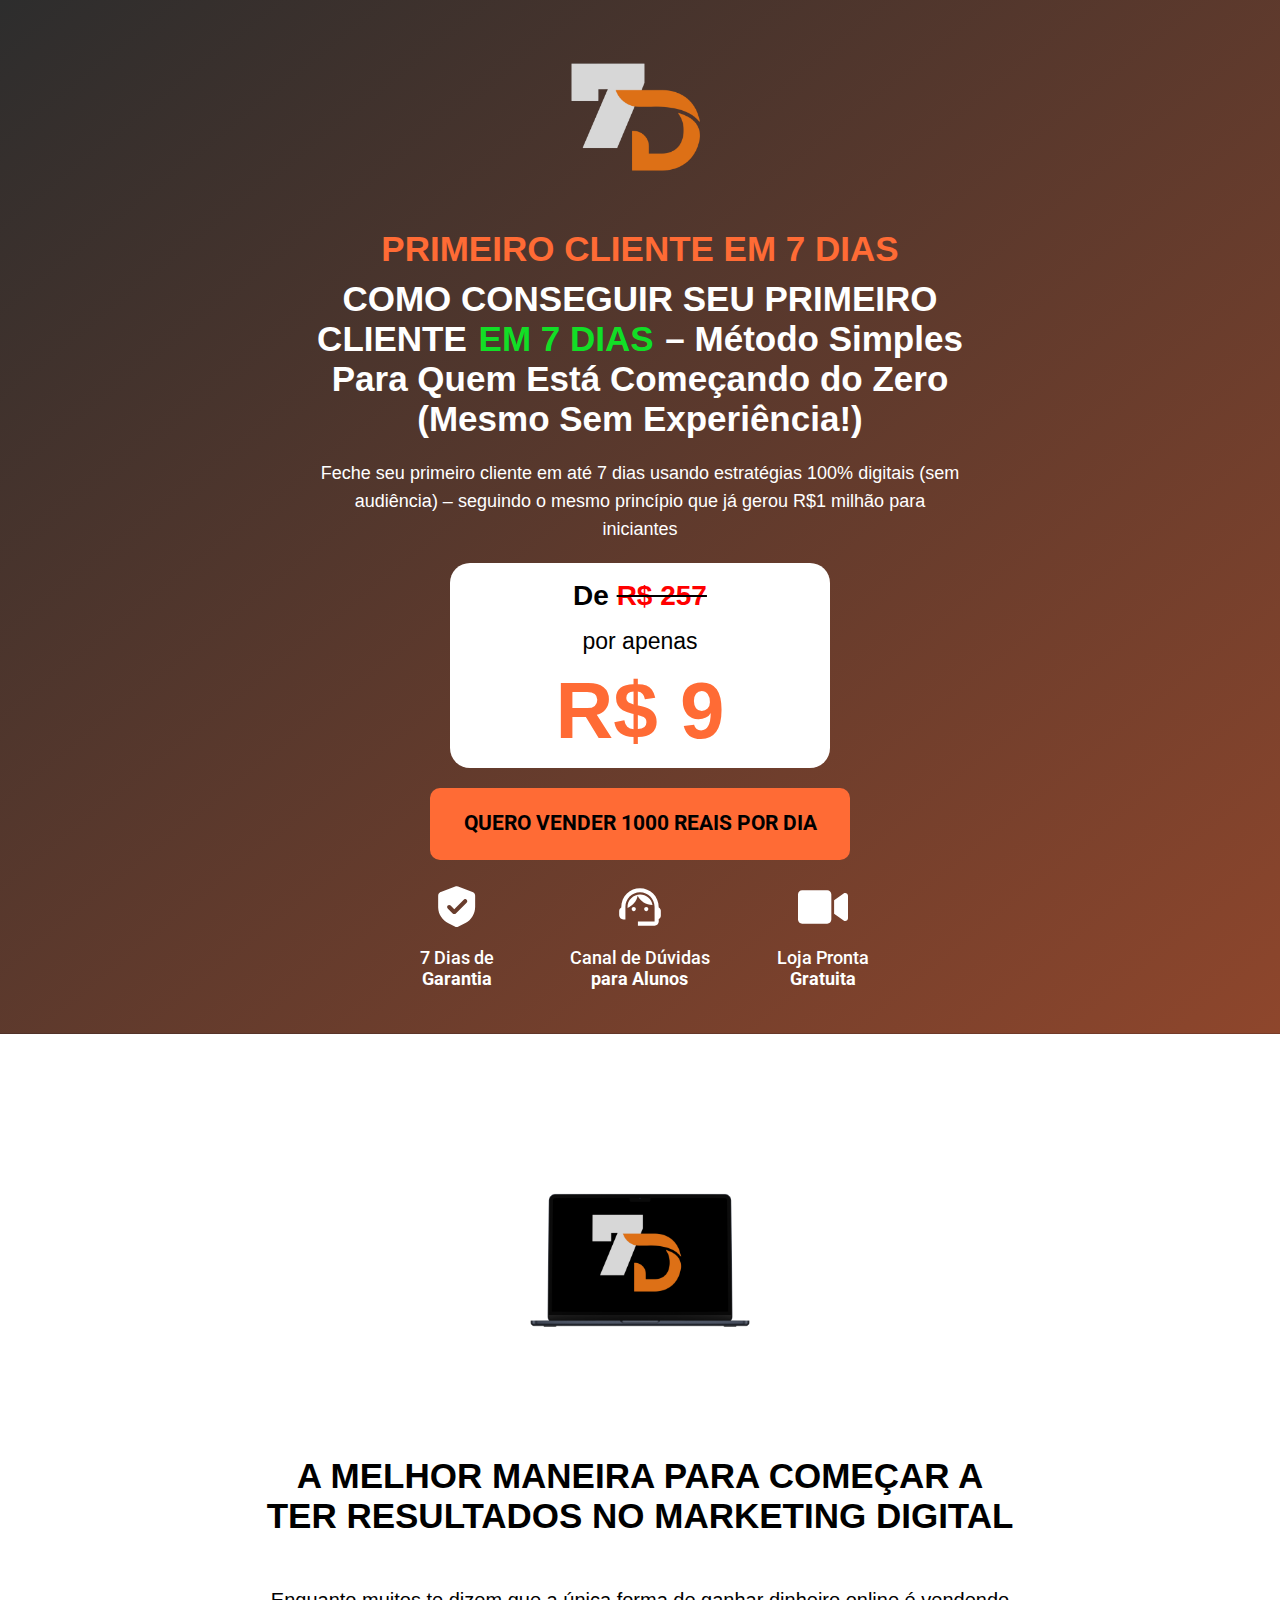
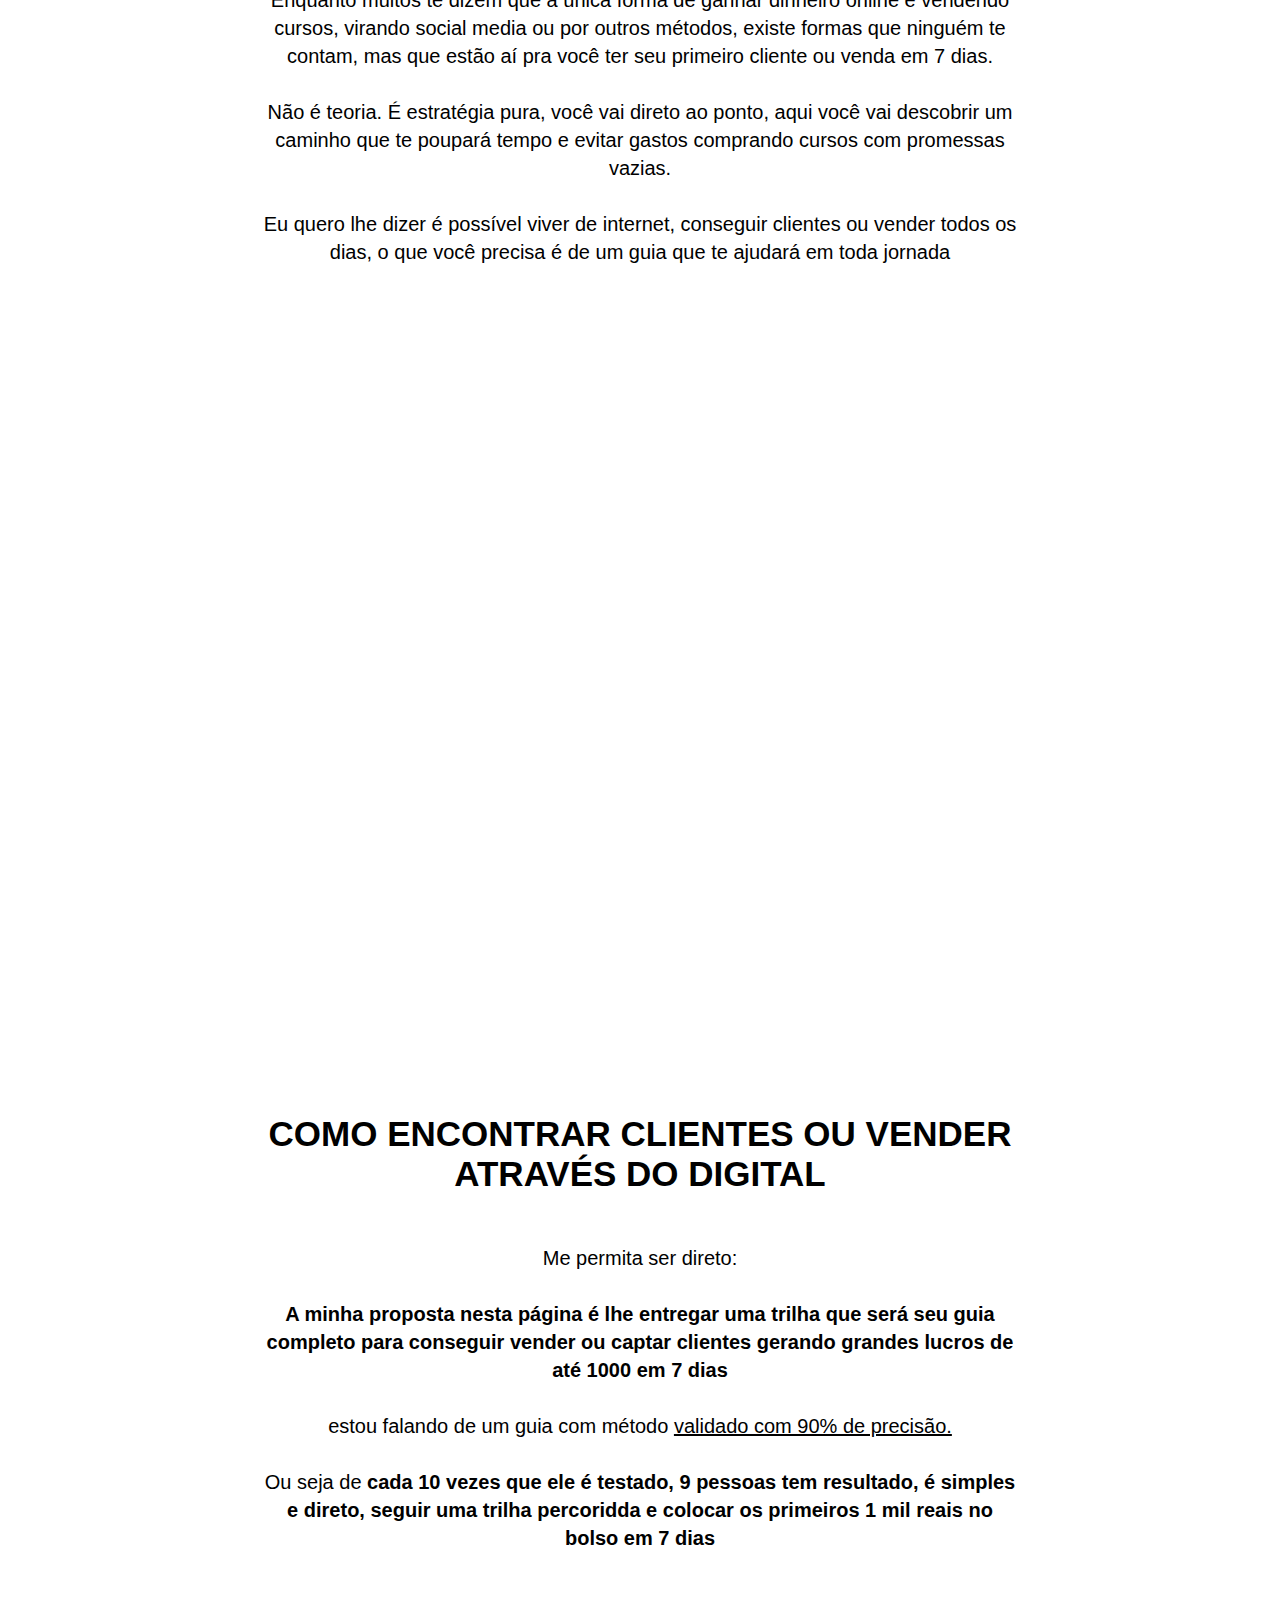
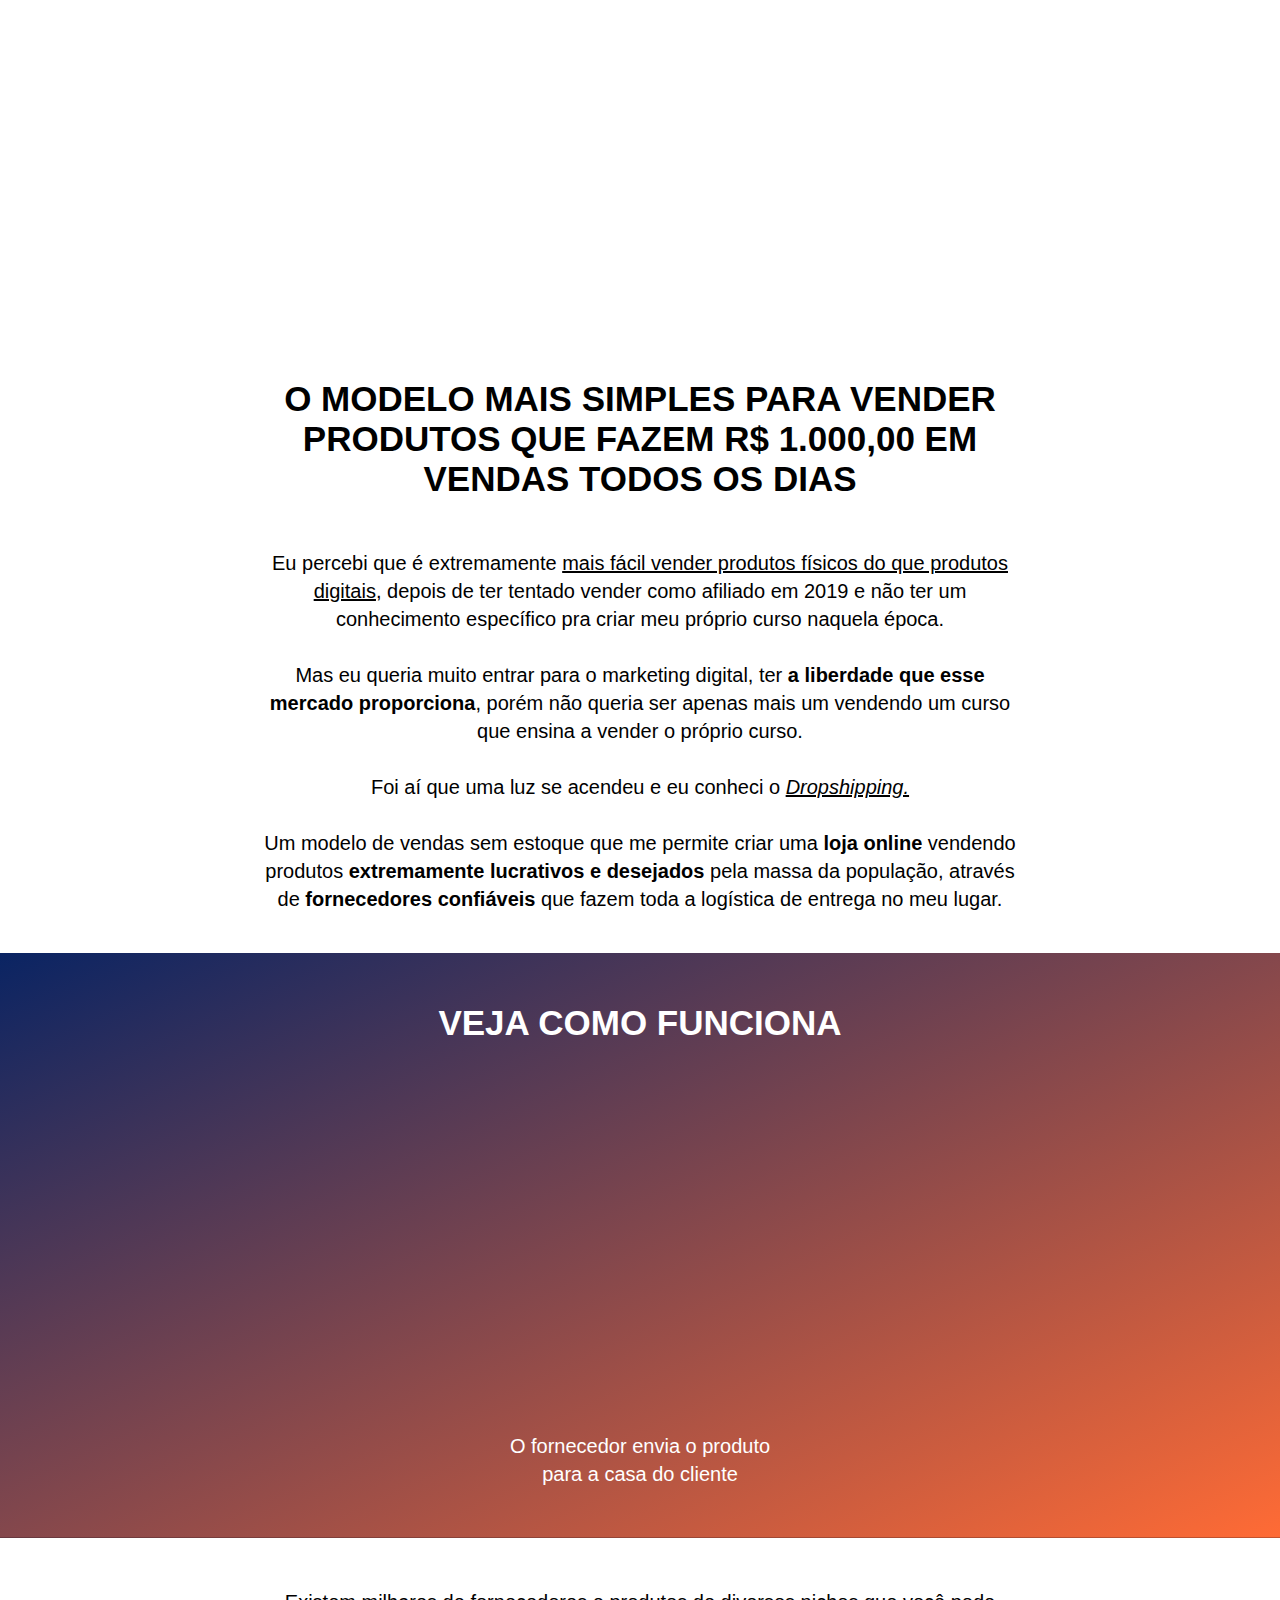
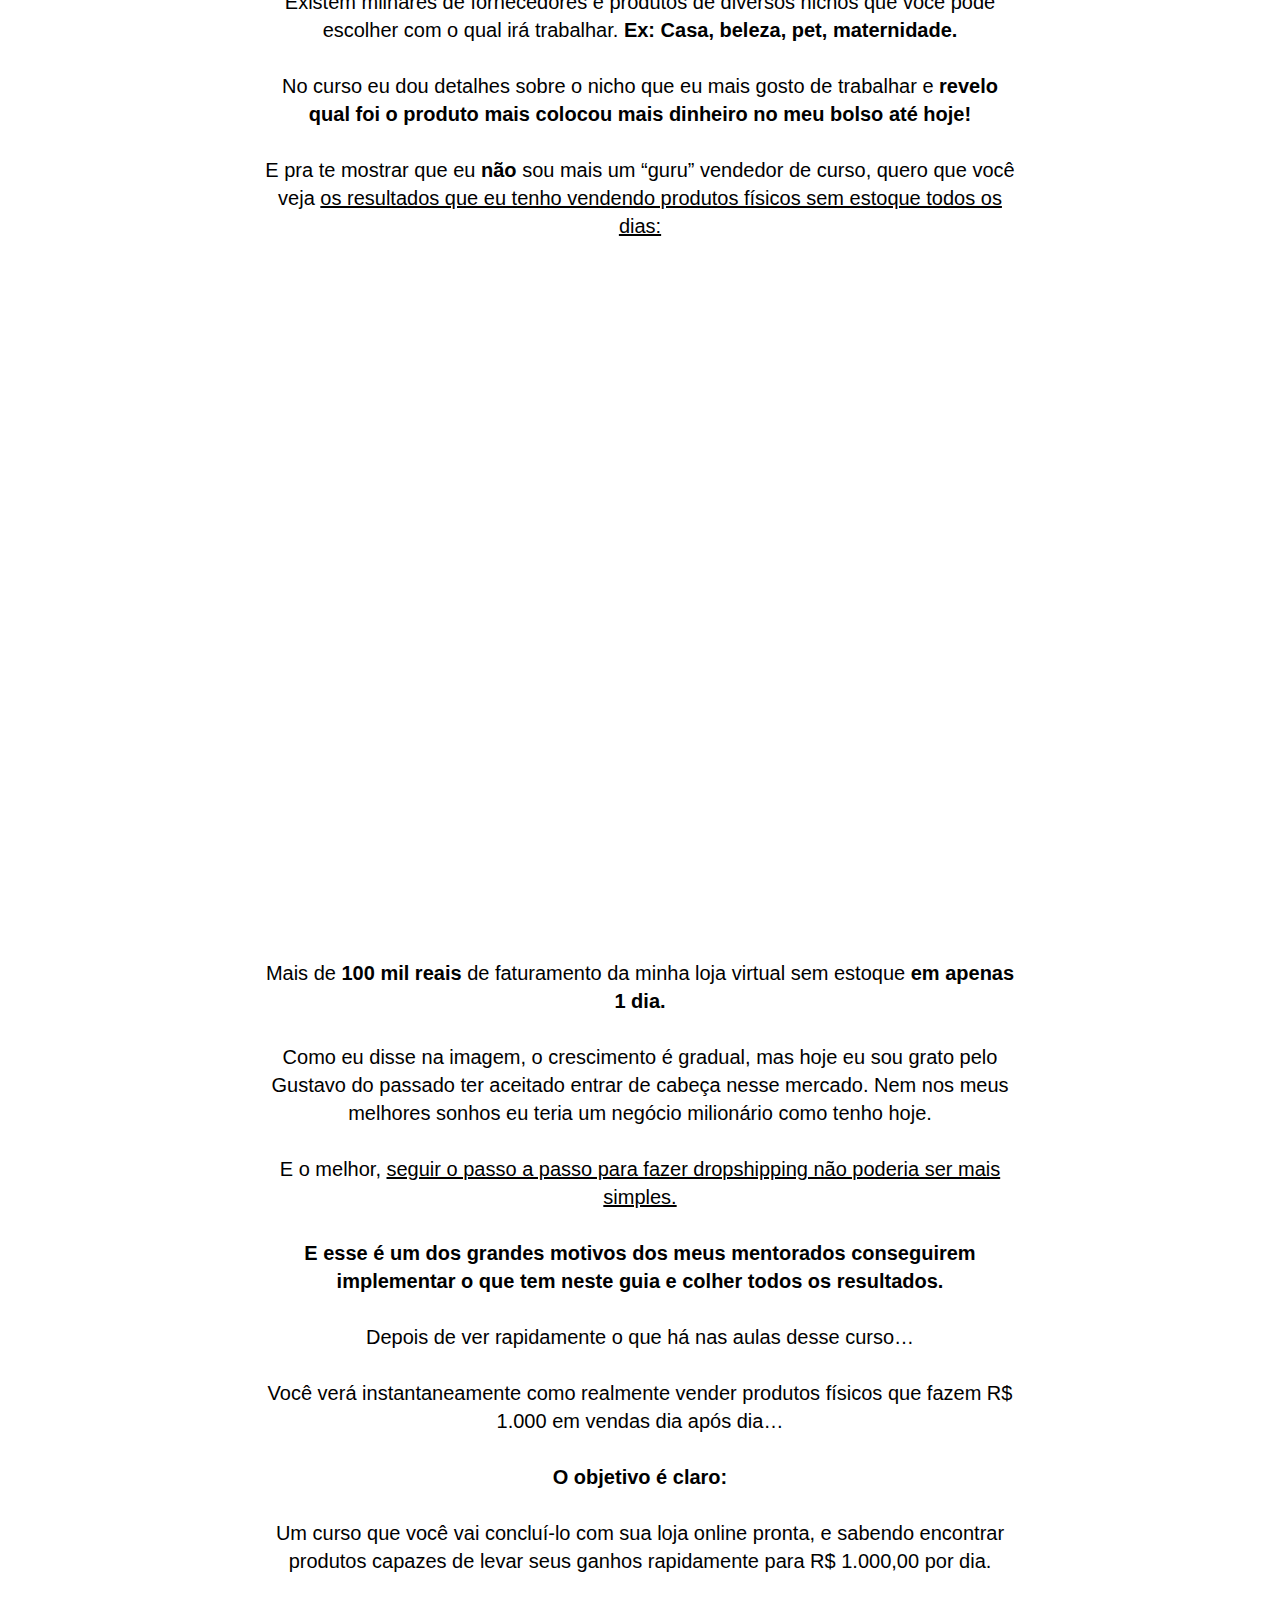
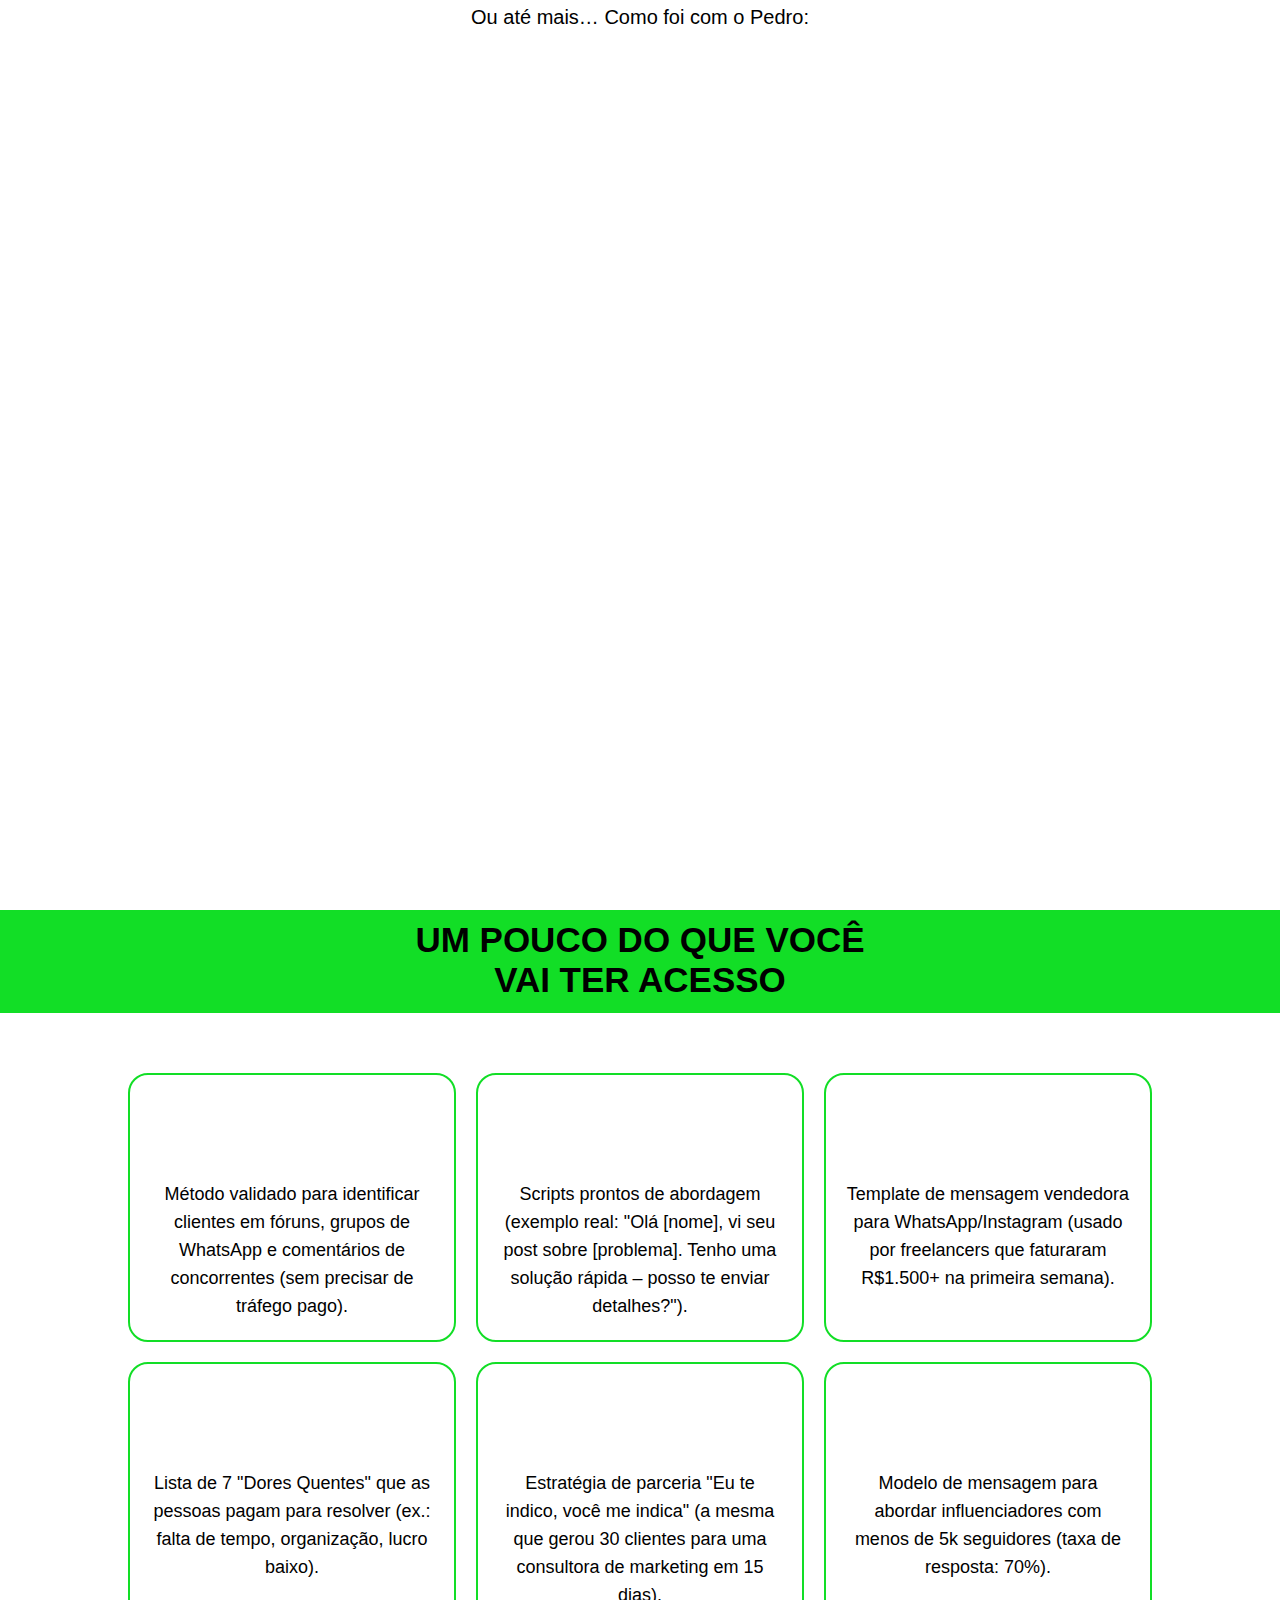
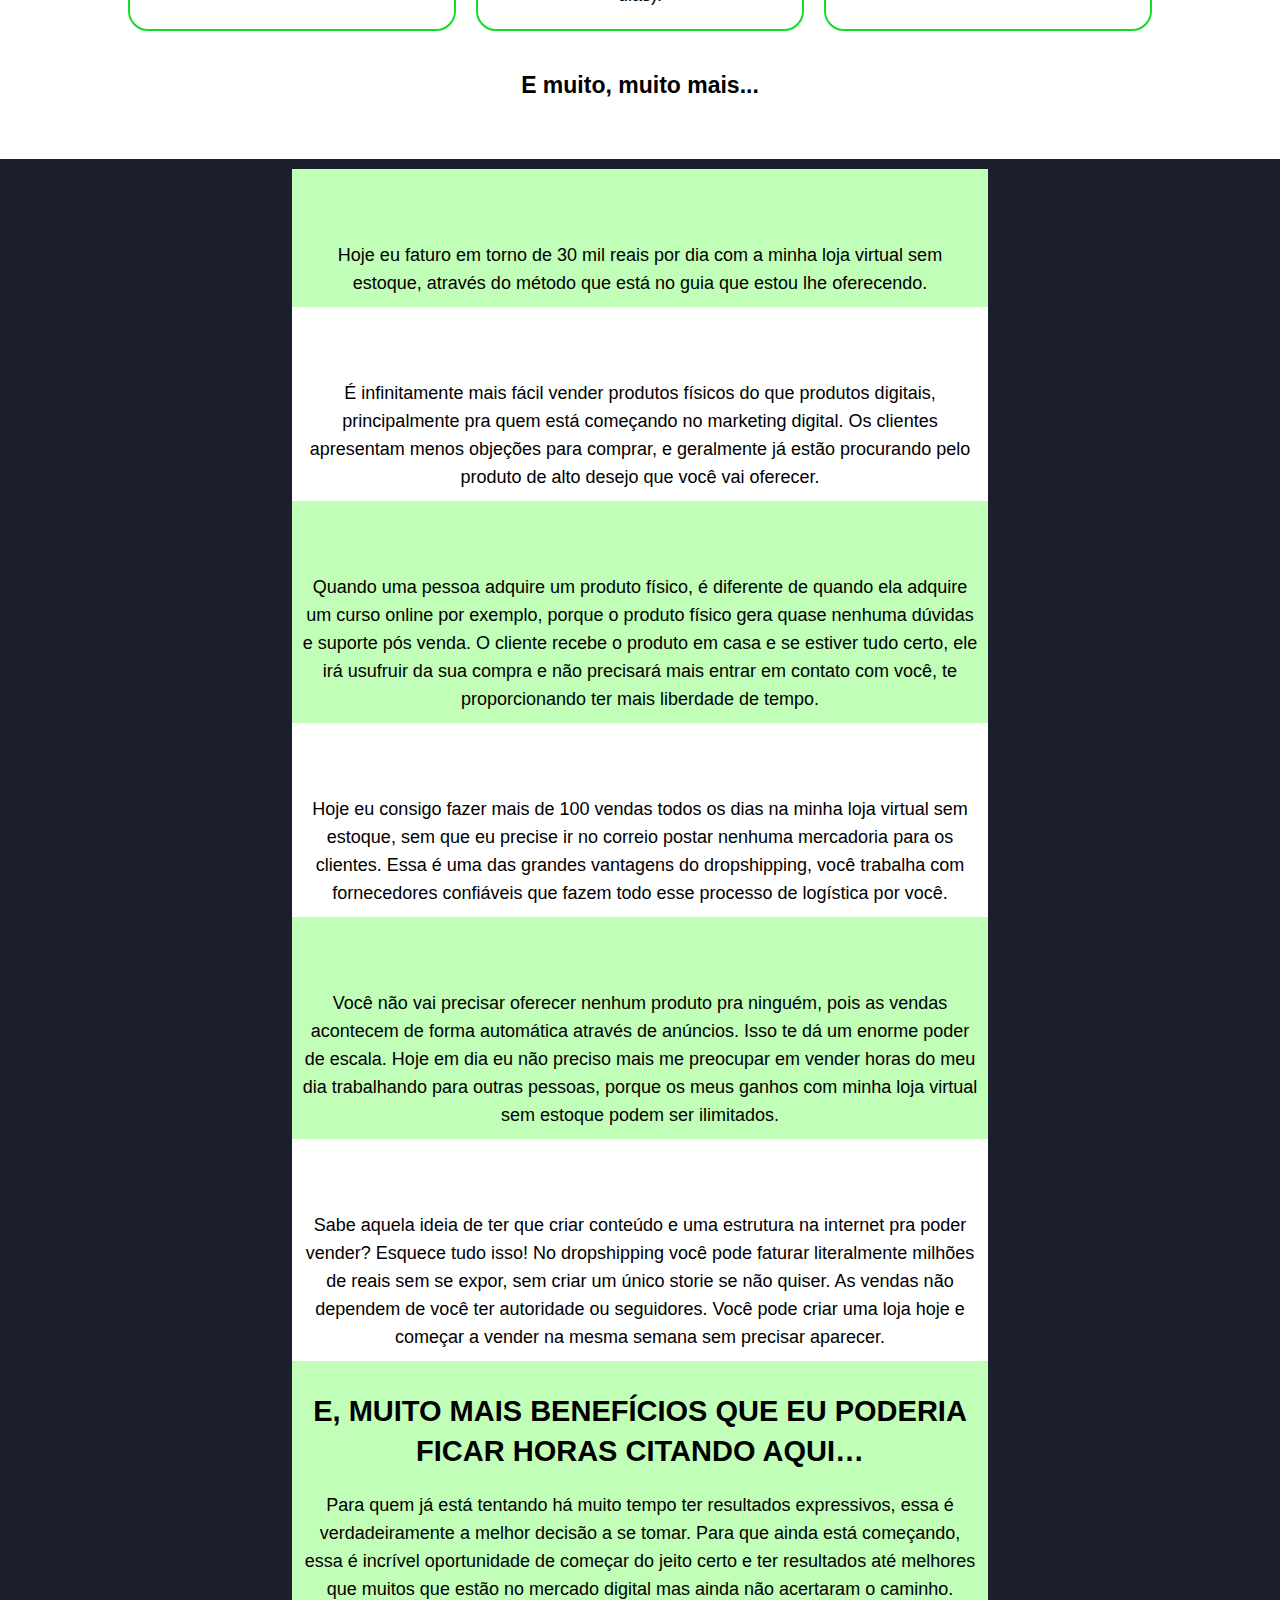
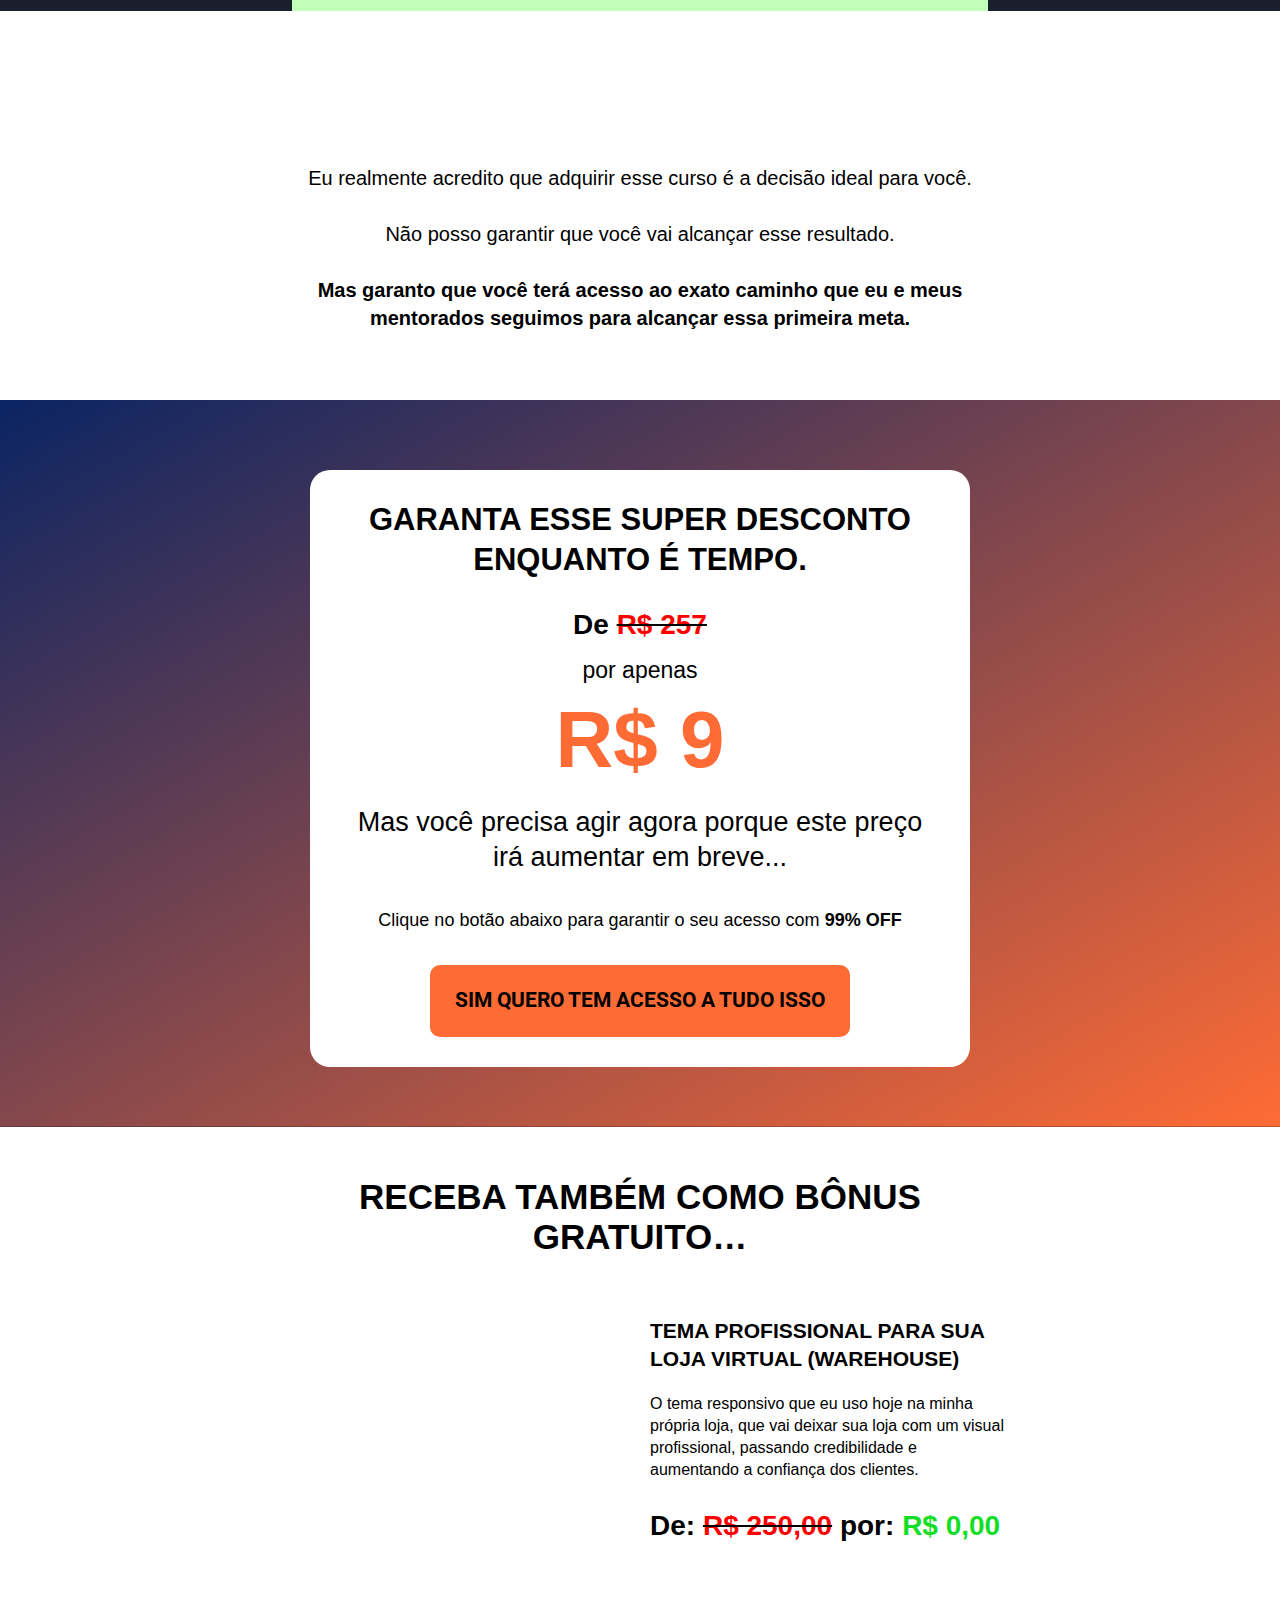
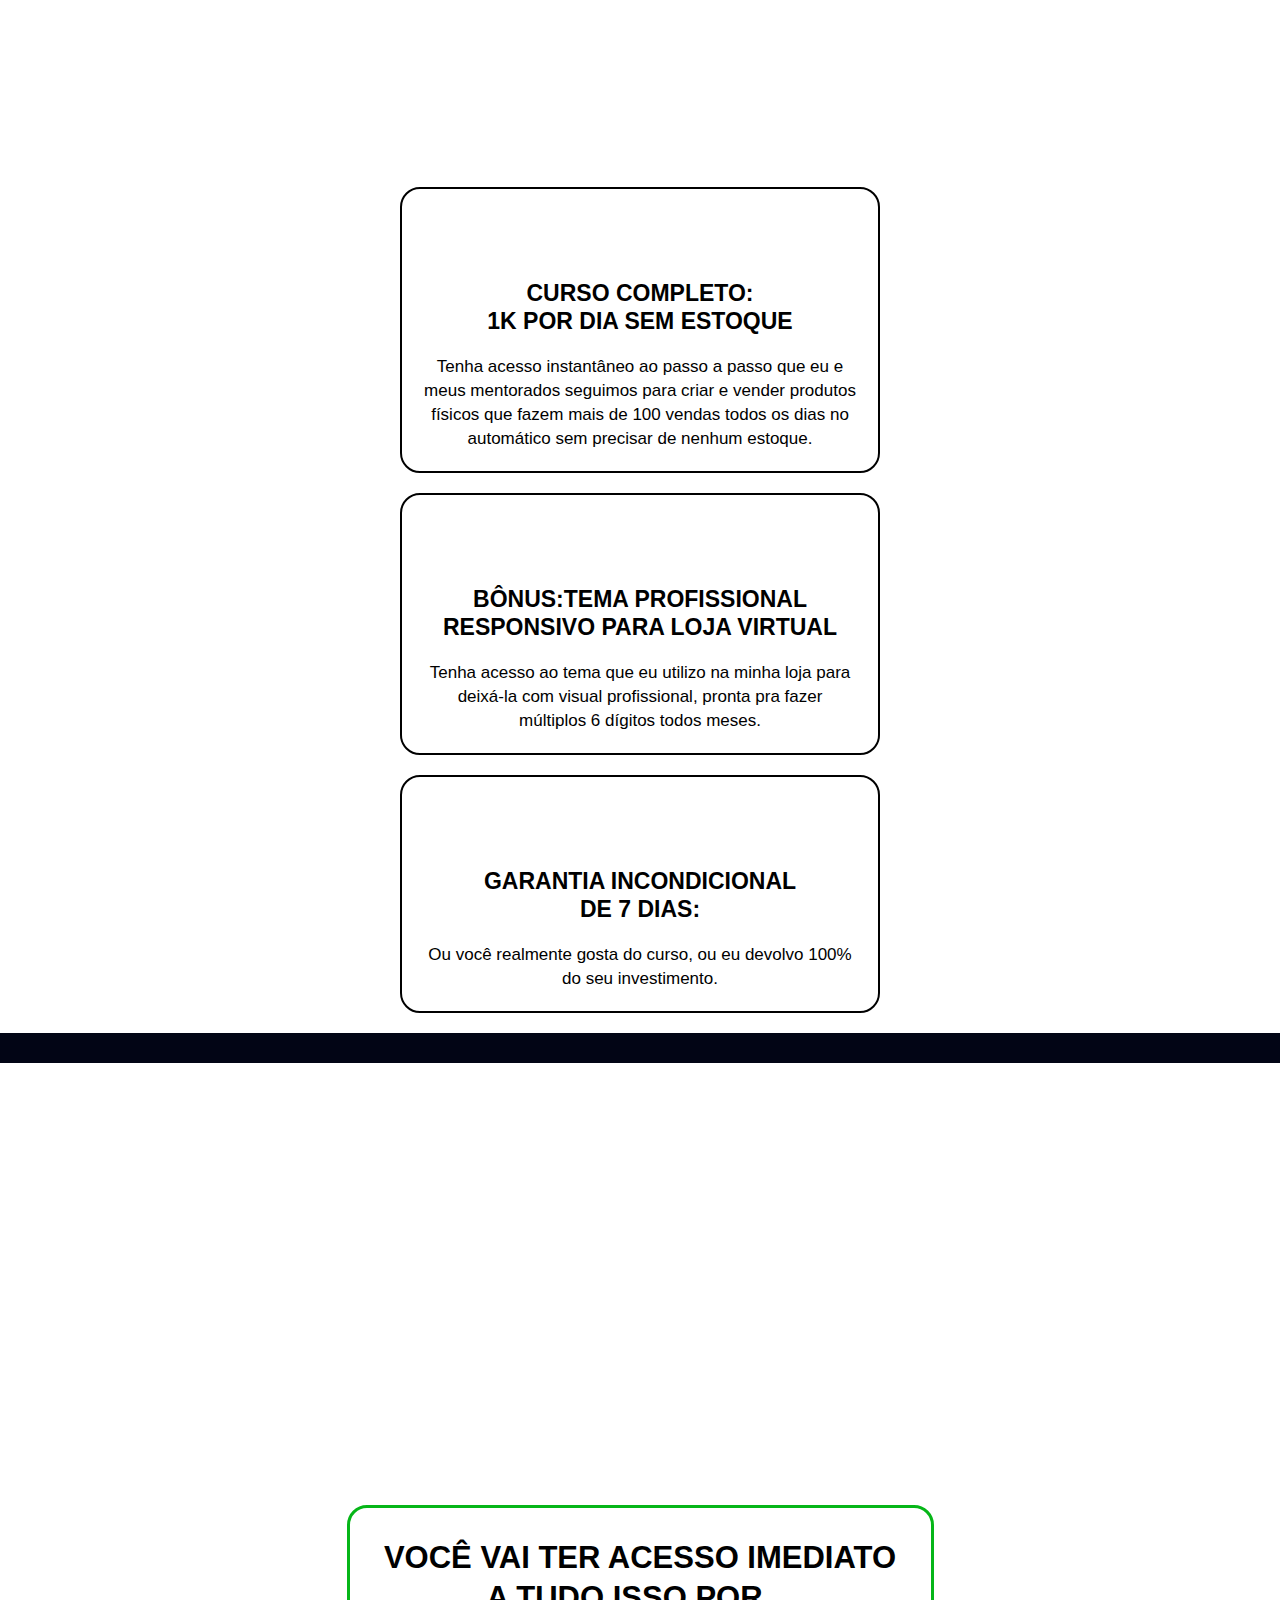
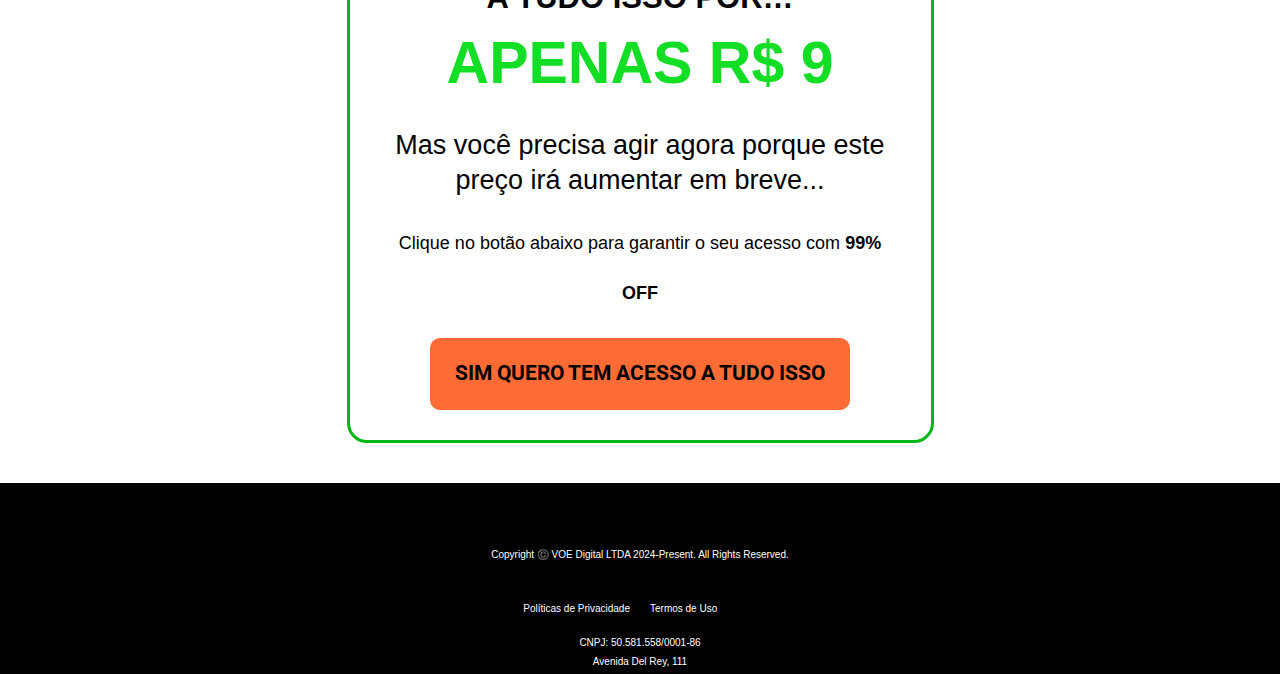
==== commit 39f83994: "mais info" ====
--- a/1k/index.html
+++ b/1k/index.html
@@ -241,15 +241,12 @@
 				</div>
 				<div class="elementor-element elementor-element-38735e2b elementor-widget elementor-widget-heading" data-id="38735e2b" data-element_type="widget" data-widget_type="heading.default">
 				<div class="elementor-widget-container">
-					<h2 class="elementor-heading-title elementor-size-default">Caro leitor(a),
-<br><br>
-Enquanto há muitos players de marketing digital falando para os alunos que para alcançarem seus primeiros 10k – ou algo do tipo – precisam vender cursos online.
-<br><br>
-…ou até mesmo trabalhar como Social Media ou Gestor de Tráfego para negócios locais ou em alguma empresa.
-<br><br>
-Eu quero lhe dizer que é <u>possível fazer 1k todos os dias vendendo o que é o mais fácil de se vender</u>: produtos físicos que possuem alta demanda para milhares de vendas todos os dias.
-<br><br>
-<b>Sim. É absolutamente possível conseguir mil reais todos os dias vendendo produtos físicos na internet (ou até muito mais) sem precisar investir nem 1 real em estoque:</b></h2>				</div>
+					<h2 class="elementor-heading-title elementor-size-default">
+						Enquanto muitos te dizem que a única forma de ganhar dinheiro online é vendendo cursos, virando social media ou por outros métodos, existe formas que ninguém te contam, mas que estão aí pra você ter seu primeiro cliente ou venda em 7 dias.<br><br>
+
+						Não é teoria. É estratégia pura, você vai direto ao ponto, aqui você vai descobrir um caminho que te poupará tempo e evitar gastos comprando cursos com promessas vazias.
+						<br><br>
+						Eu quero lhe dizer é possível viver de internet, conseguir clientes ou vender todos os dias, o que você precisa é de um guia que te ajudará em toda jornada<br></h2>				</div>
 				</div>
 				<div class="elementor-element elementor-element-41d931ca elementor-widget elementor-widget-image" data-id="41d931ca" data-element_type="widget" data-widget_type="image.default">
 				<div class="elementor-widget-container">
@@ -257,7 +254,7 @@
 				</div>
 				<div class="elementor-element elementor-element-2eeb350c elementor-widget elementor-widget-heading" data-id="2eeb350c" data-element_type="widget" data-widget_type="heading.default">
 				<div class="elementor-widget-container">
-					<h2 class="elementor-heading-title elementor-size-default">COMO TER ACESSO A PRODUTOS<br> TÃO LUCRATIVOS…
+					<h2 class="elementor-heading-title elementor-size-default">COMO ENCONTRAR CLIENTES OU VENDER ATRAVÉS DO DIGITAL 
 
 </h2>				</div>
 				</div>
@@ -265,13 +262,12 @@
 				<div class="elementor-widget-container">
 					<h2 class="elementor-heading-title elementor-size-default">Me permita ser direto:
 <br><br>
-<b>A minha proposta nesta página é lhe entregar um curso que será seu guia completo para vender produtos físicos sem estoque que geram 1k todos os dias, dia após dia…</b>
-<br><br>
-Estou falando de um guia com um <u>método validado, com 70% de precisão…</u>
-<br><br>
-Ou seja, a <b>cada 10 vezes que esse passo a passo é seguido, 7 vezes são encontrados e vendidos produtos extremamente lucrativos que fazem pelo menos R$ 1.000,00 todos os dias.
-<br></b><br>
-<u>Além disso…</u> Há possibilidade de você ter <b>os primeiros resultados em 7 dias após seguí-lo (ou até menos)…</b></h2>				</div>
+<b>A minha proposta nesta página é lhe entregar uma trilha que será seu guia completo para conseguir vender ou captar clientes gerando grandes lucros de até 1000 em 7 dias 
+</b>
+<br><br>
+estou falando de um guia com método <u> validado com 90% de precisão.</u>
+<br><br>
+Ou seja de <b> cada 10 vezes que ele é testado, 9 pessoas tem resultado, é simples e direto, seguir uma trilha percoridda e colocar os primeiros  1 mil reais no bolso em 7 dias</b><br></h2>				</div>
 				</div>
 				<div class="elementor-element elementor-element-2e6a052d elementor-widget elementor-widget-image" data-id="2e6a052d" data-element_type="widget" data-widget_type="image.default">
 				<div class="elementor-widget-container">
@@ -307,7 +303,7 @@
 				</div>
 				<div class="elementor-element elementor-element-34d370b6 elementor-widget elementor-widget-image" data-id="34d370b6" data-element_type="widget" data-widget_type="image.default">
 				<div class="elementor-widget-container">
-															<img loading="lazy" decoding="async" width="721" height="376" src="dfs.png" class="attachment-large size-large wp-image-26" alt="1k por dia sem estoque" srcset="dfs.png 721w, https://eugustavohenrique.com/wp-content/uploads/2022/09/Group-928-_2_-_1_-300x156.webp 300w" sizes="(max-width: 721px) 100vw, 721px">															</div>
+															<img loading="lazy" decoding="async" width="721" height="376" src="dfs.png" class="attachment-large size-large wp-image-26" alt="1k por dia sem estoque" srcset="dfs.png 721w, dfs.png 300w" sizes="(max-width: 721px) 100vw, 721px">															</div>
 				</div>
 				<div class="elementor-element elementor-element-37d7bc39 elementor-widget elementor-widget-heading" data-id="37d7bc39" data-element_type="widget" data-widget_type="heading.default">
 				<div class="elementor-widget-container">
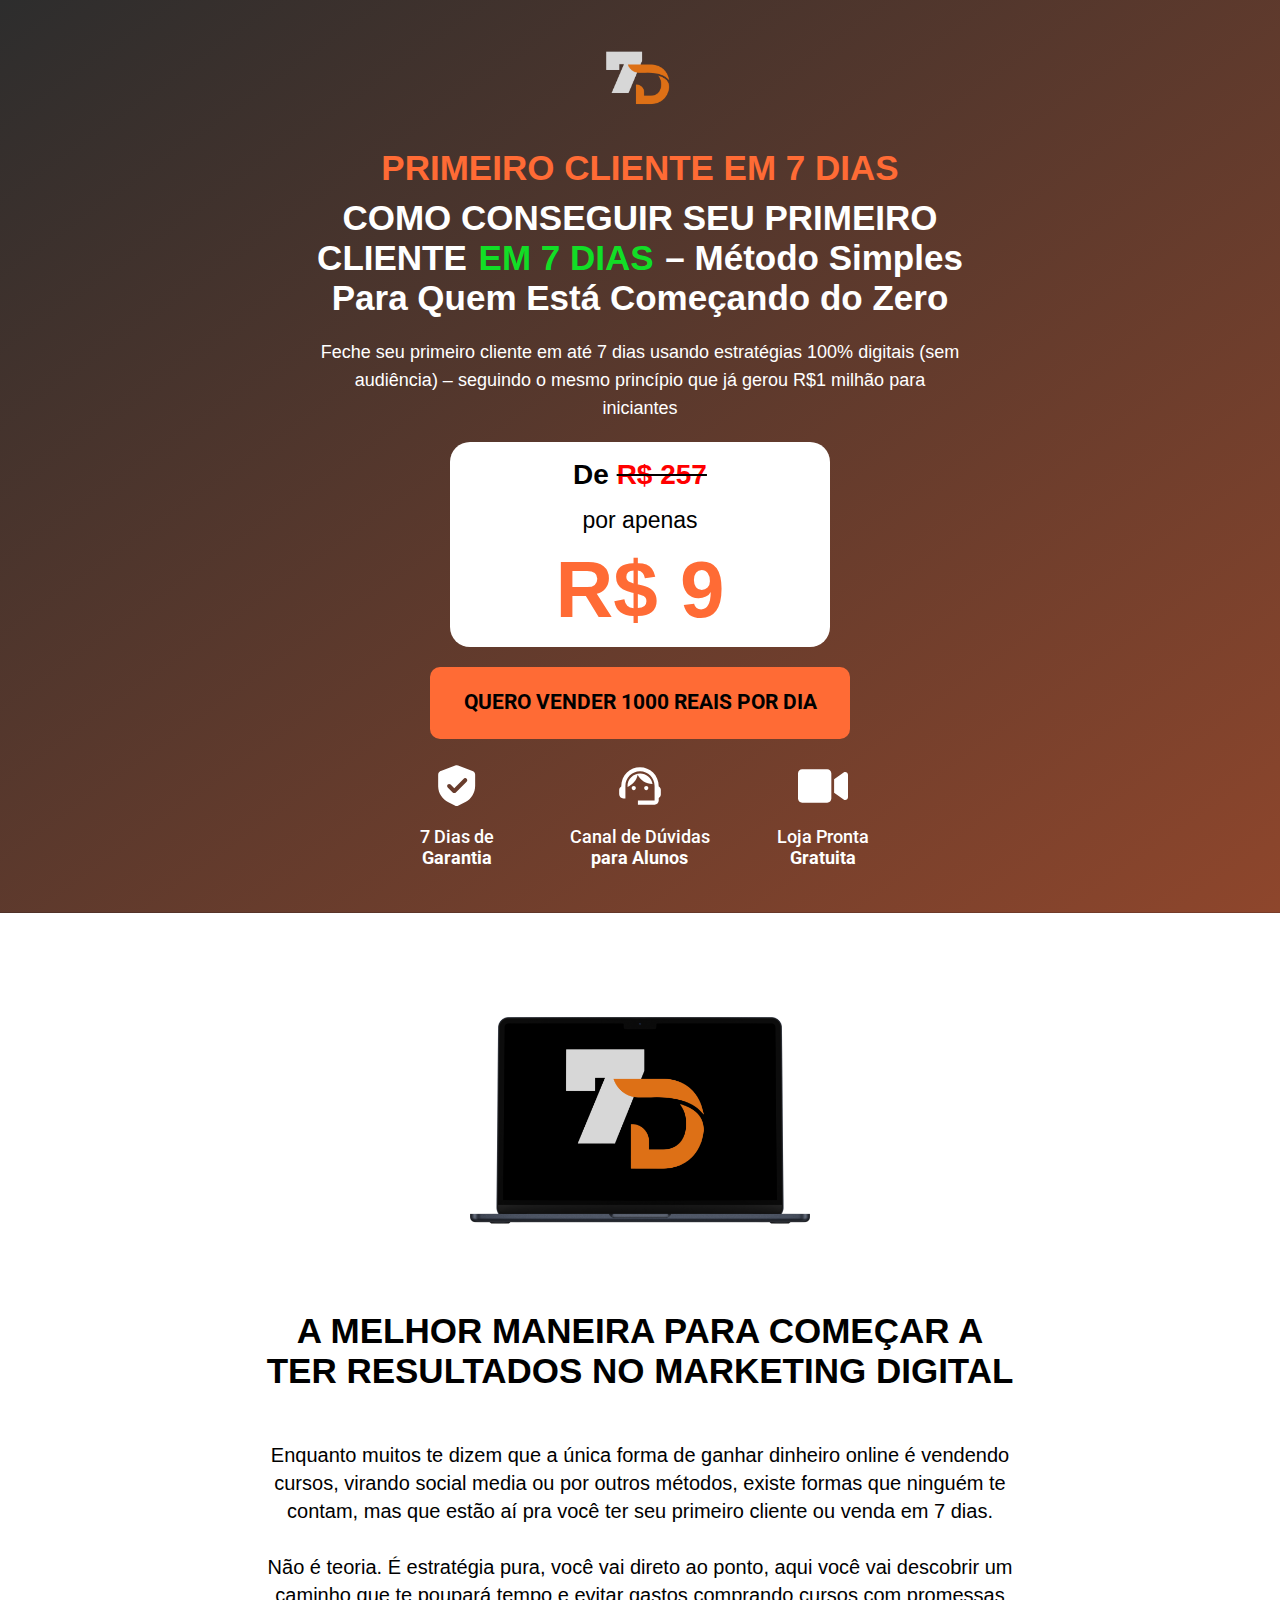
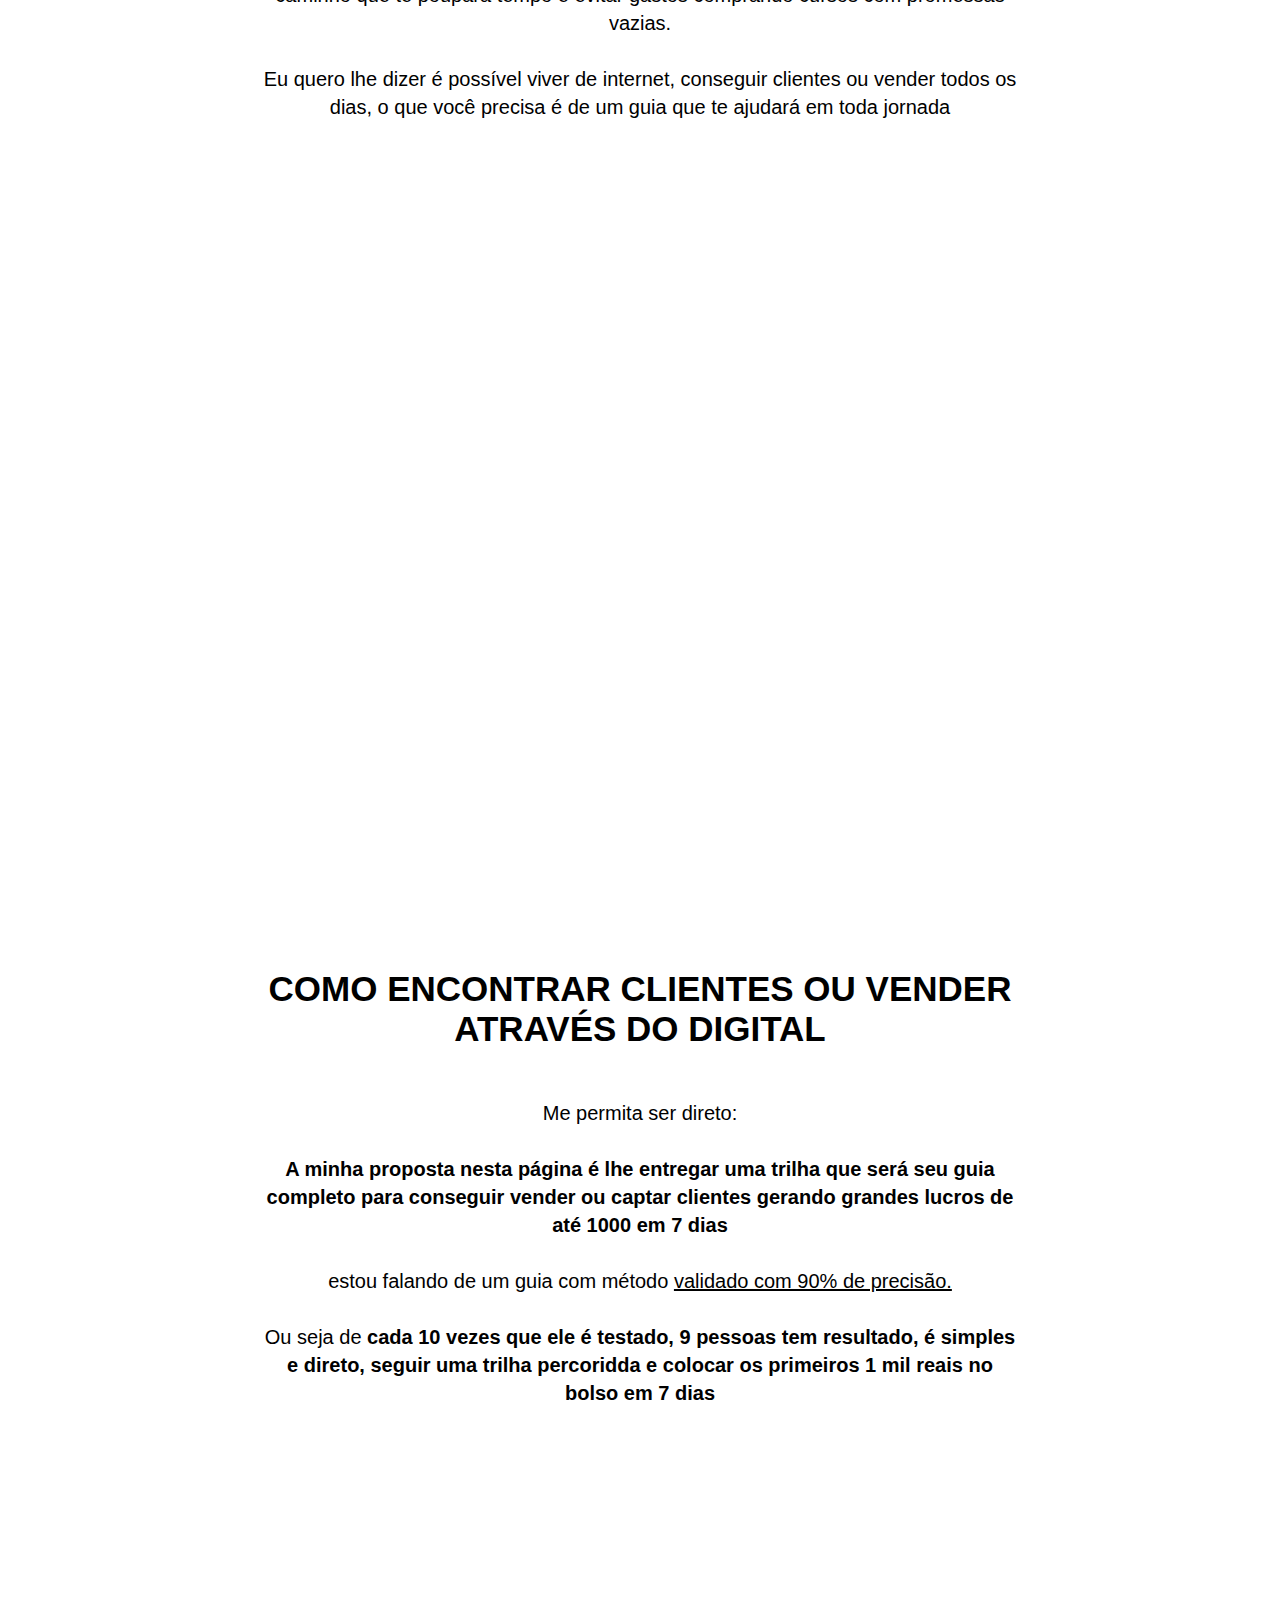
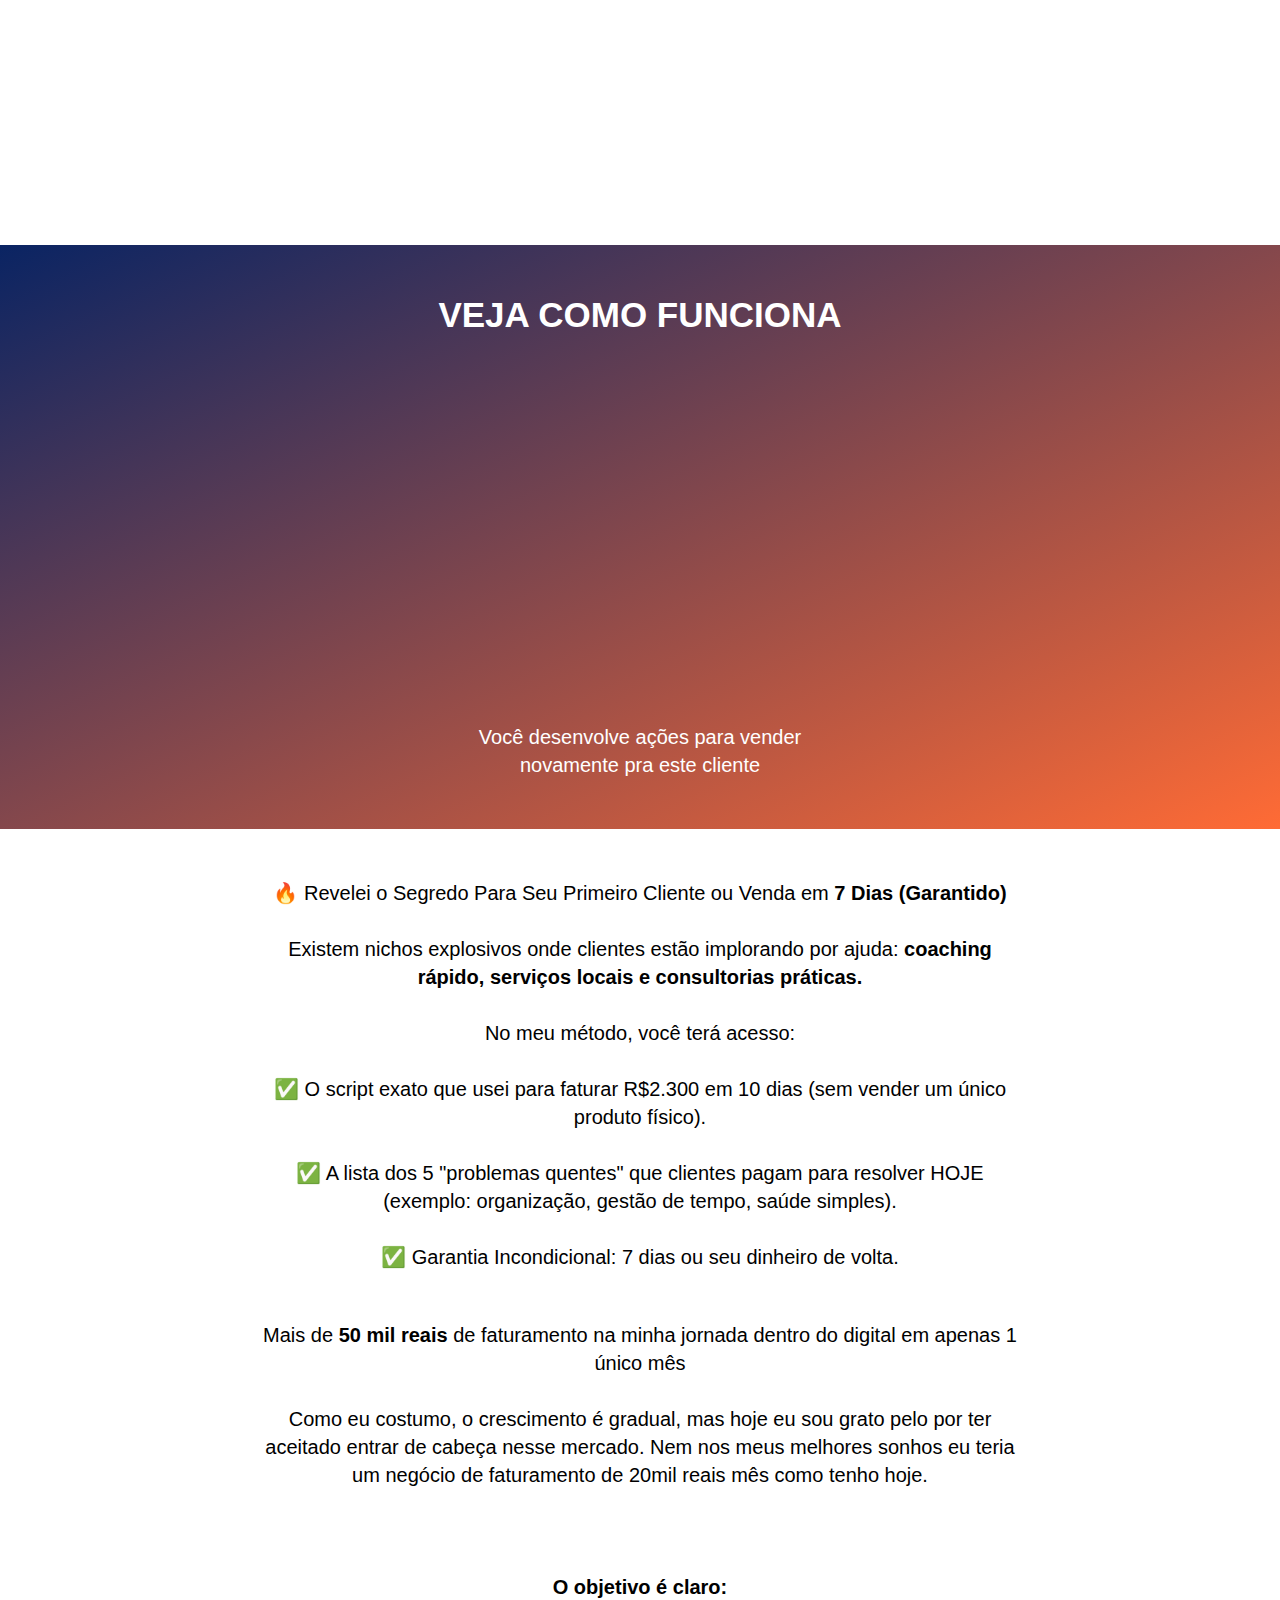
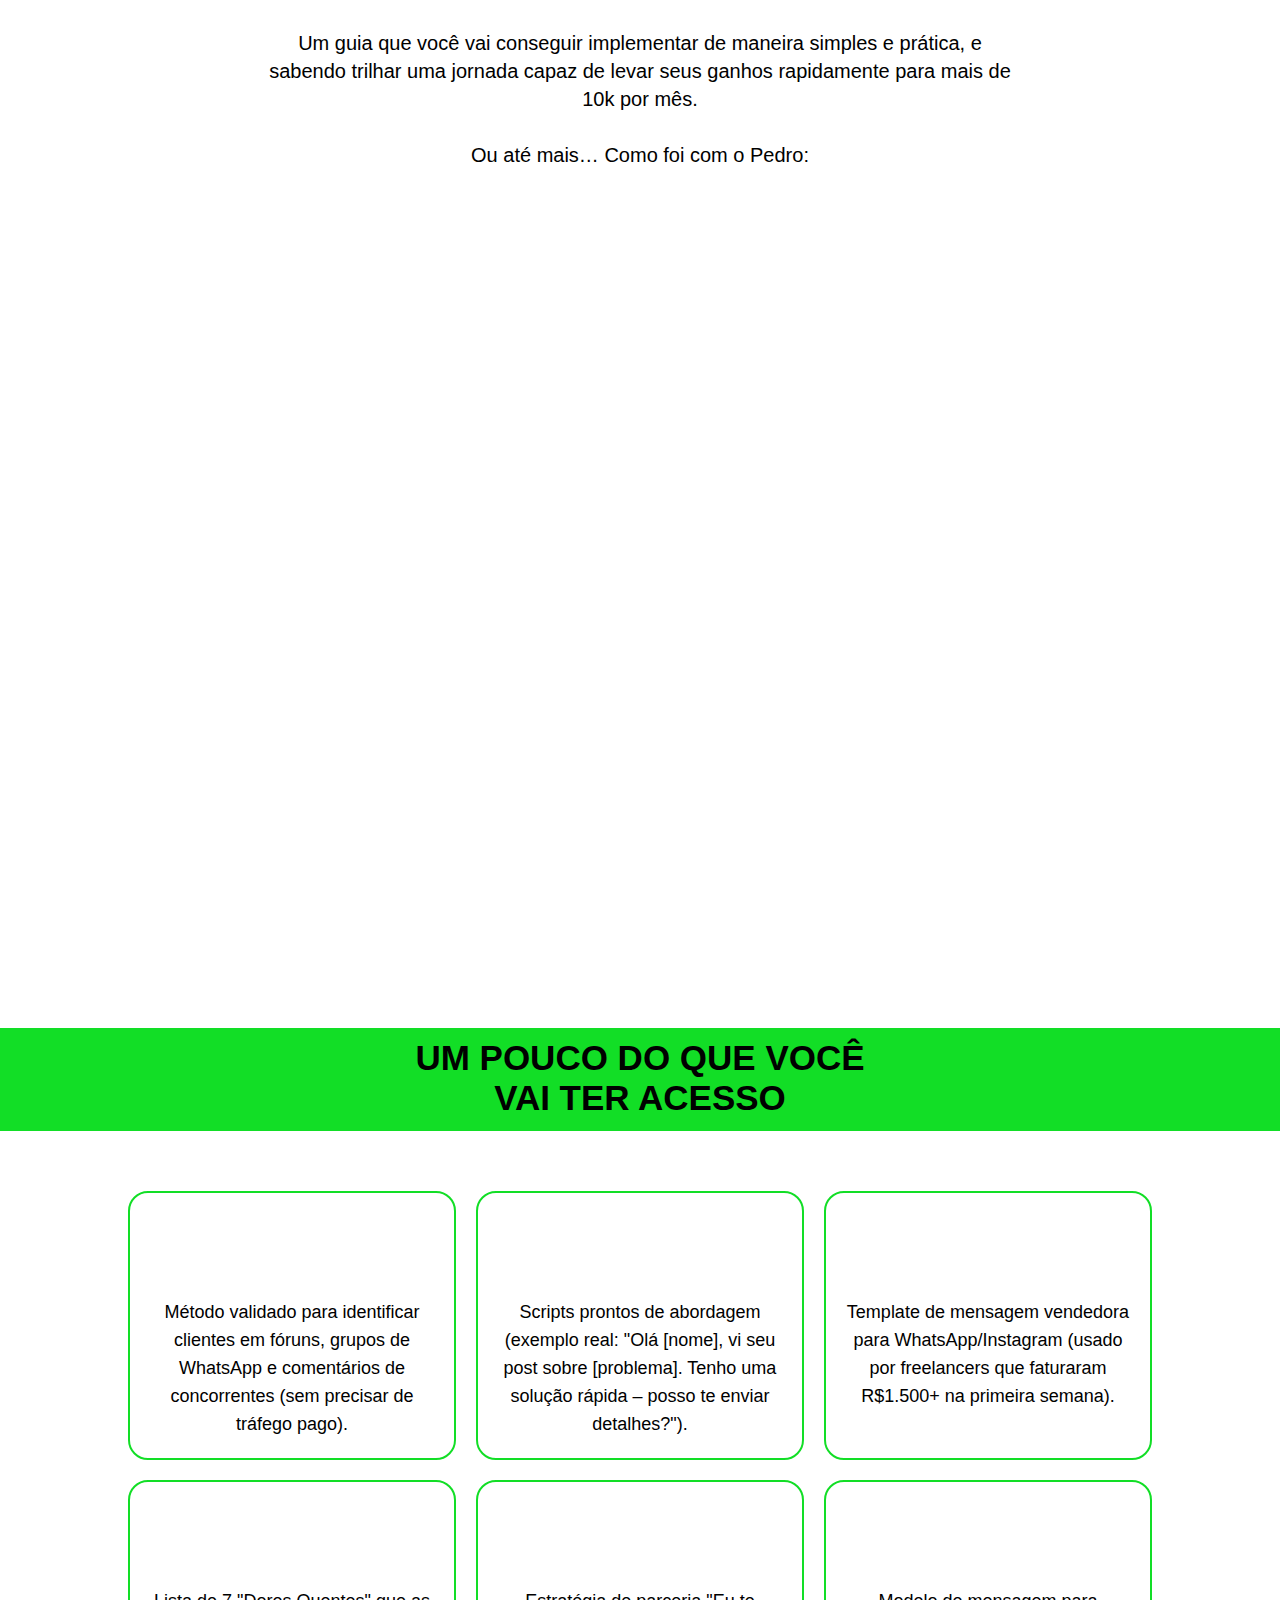
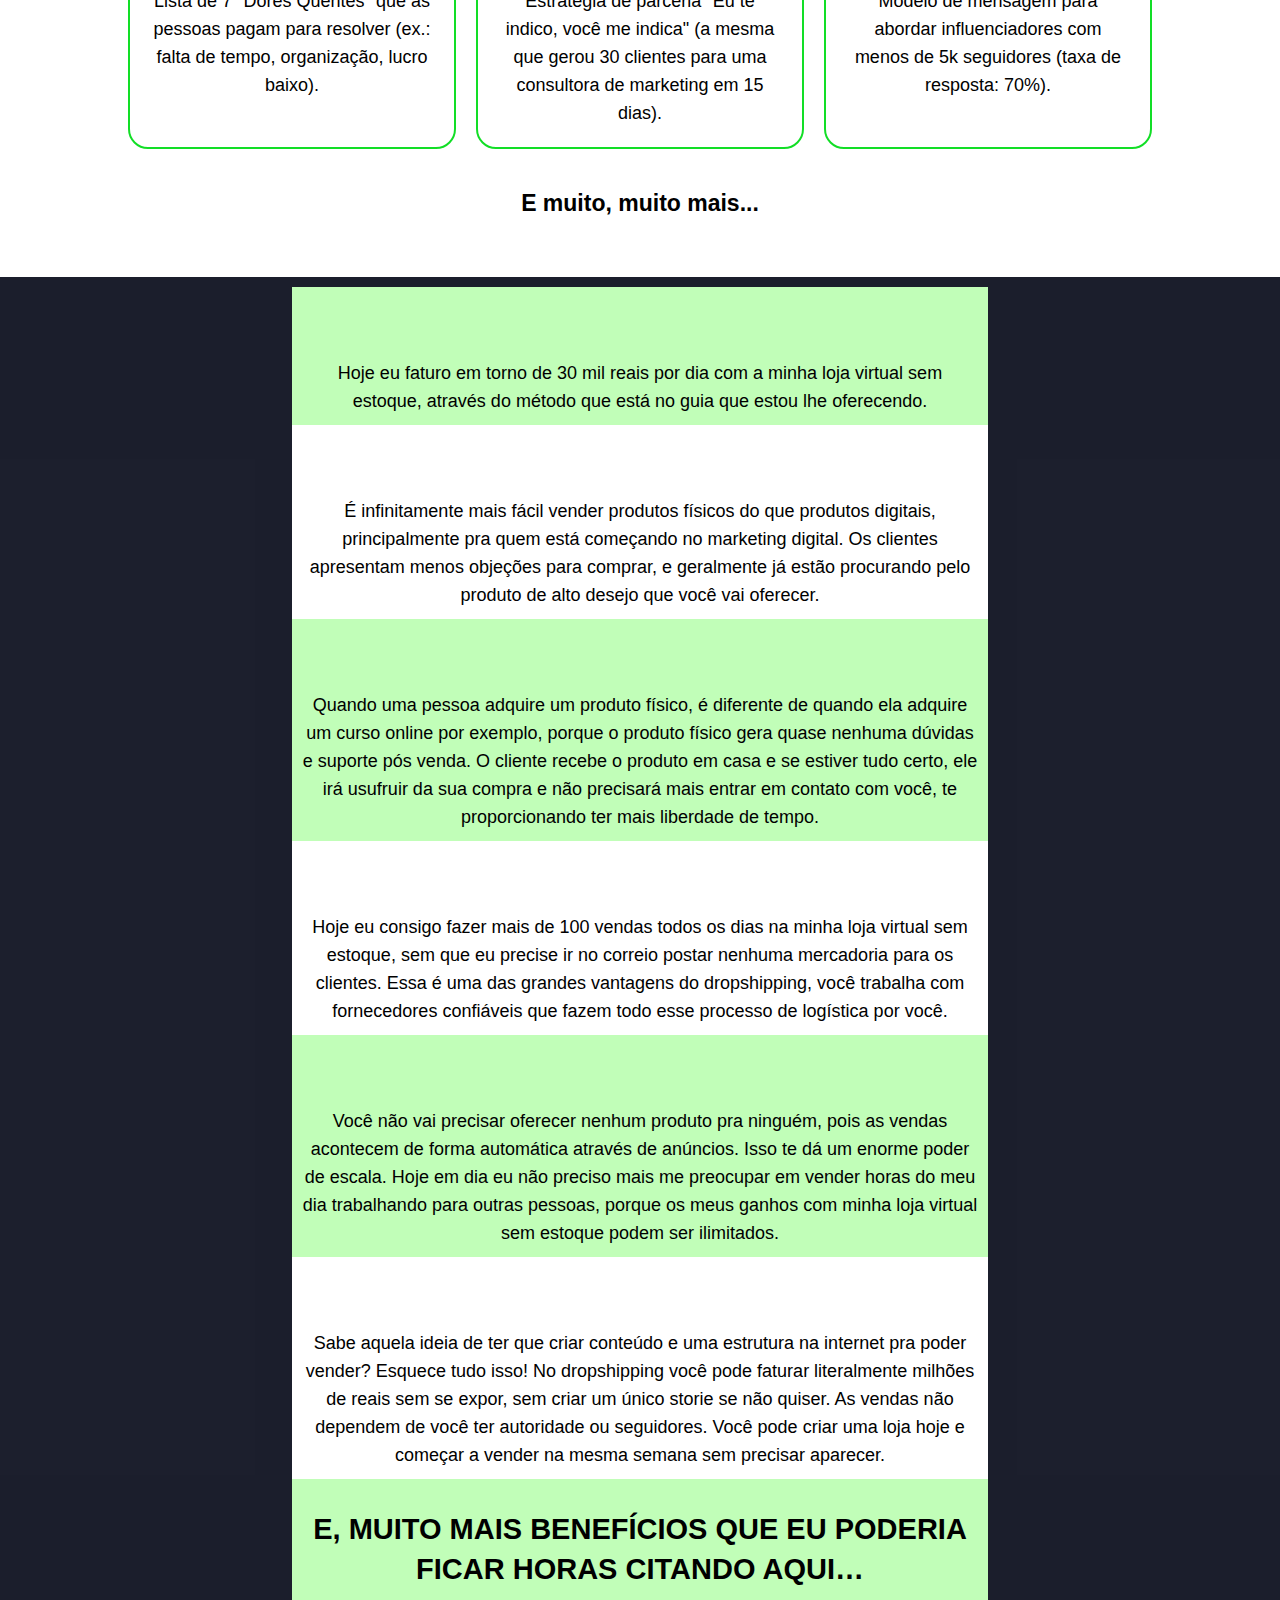
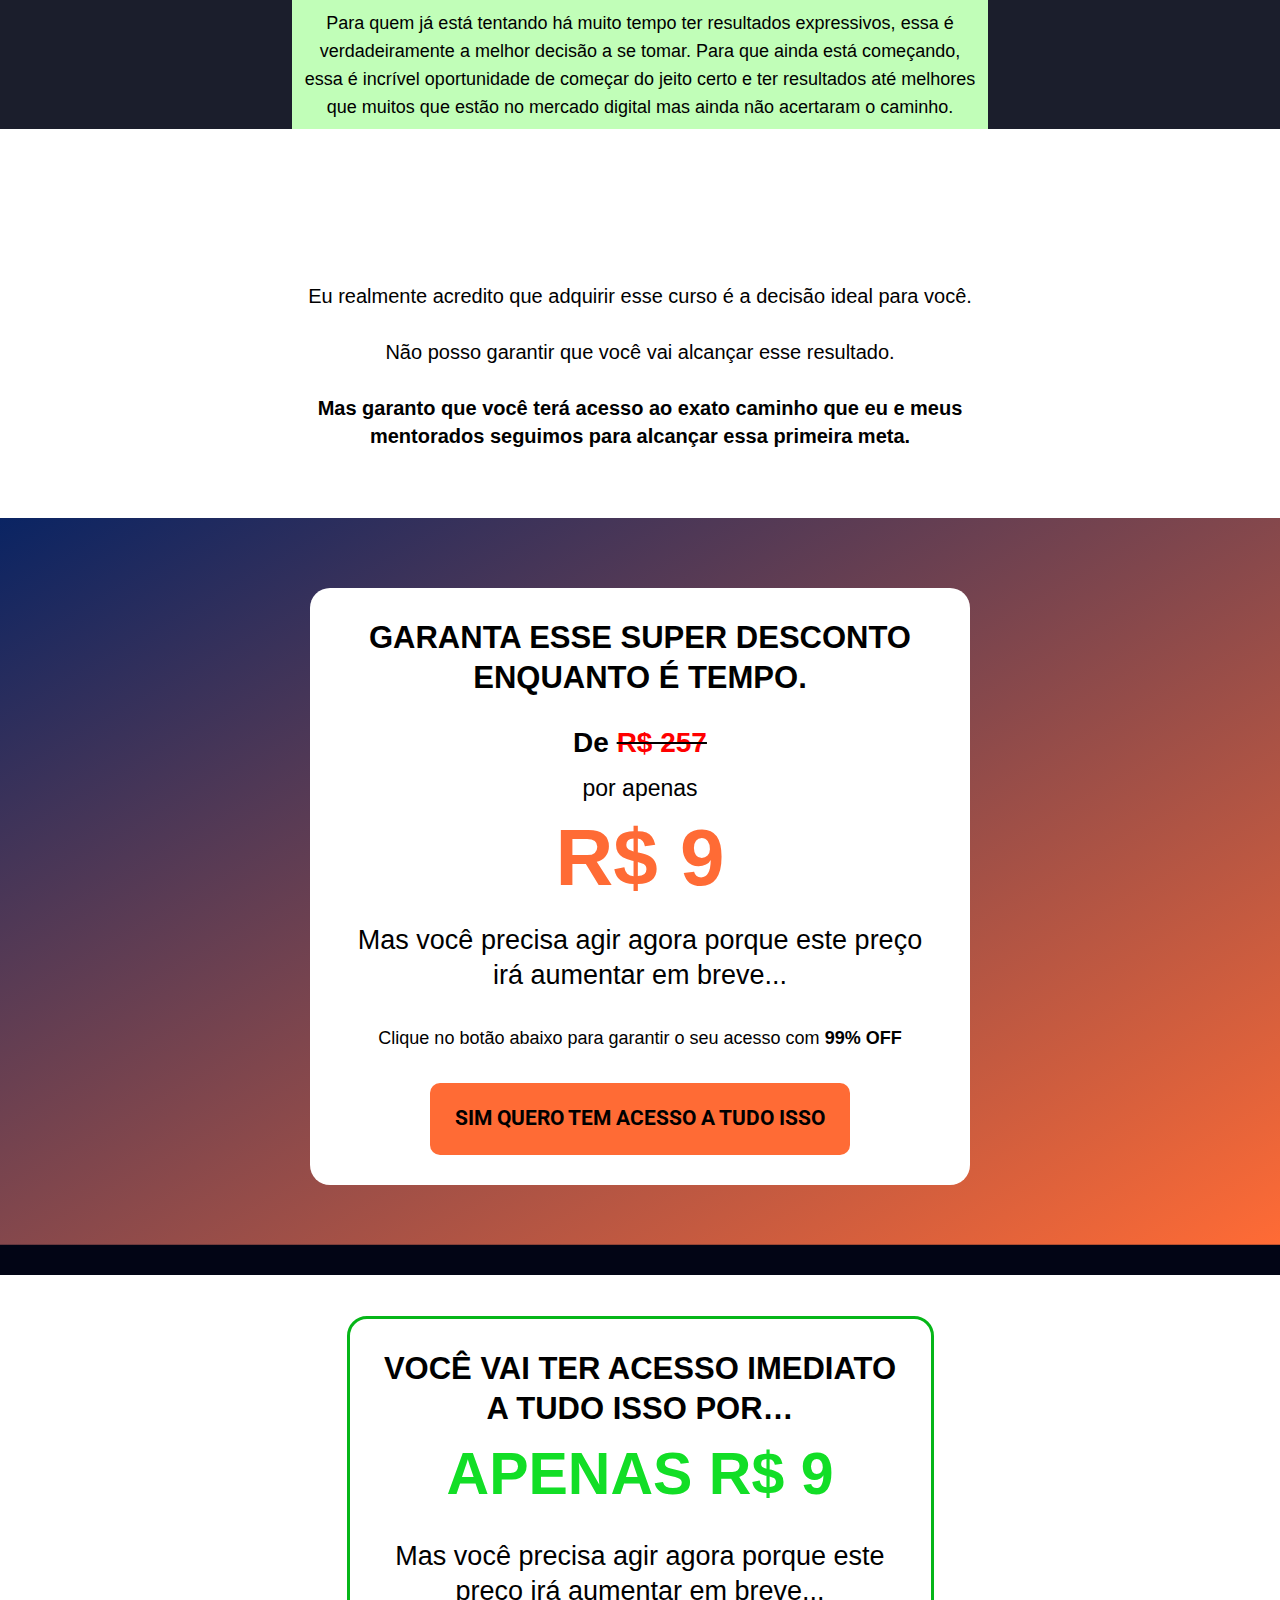
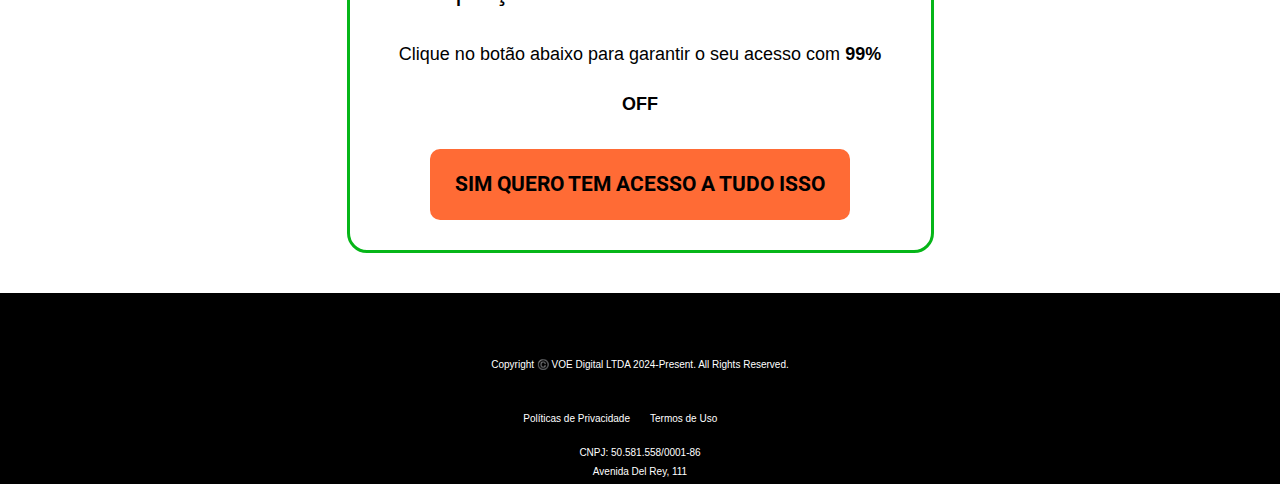
==== commit a3295c4b: "12312541" ====
--- a/1k/index.html
+++ b/1k/index.html
@@ -102,13 +102,13 @@
 					<div class="e-con-inner">
 				<div class="elementor-element elementor-element-7a792499 elementor-widget elementor-widget-image" data-id="7a792499" data-element_type="widget" data-widget_type="image.default">
 				<div class="elementor-widget-container">
-															<img decoding="async" width="159" height="81" src="icon.png" class="attachment-large size-large wp-image-96" alt="">															</div>
+															<img id="icon-inicial" decoding="async" width="159" height="81" src="icon.png" class="attachment-large size-large wp-image-96" alt="">															</div>
 				</div>
 				<div class="elementor-element elementor-element-2ae0e7bf elementor-widget elementor-widget-heading" data-id="2ae0e7bf" data-element_type="widget" data-widget_type="heading.default">
 				<div class="elementor-widget-container">
 					<h2 class="elementor-heading-title elementor-size-default" style="padding: 10PX 0PX; color: #FF6B35;">PRIMEIRO CLIENTE EM 7 DIAS</h2>
 
-					<h2 class="elementor-heading-title elementor-size-default">COMO CONSEGUIR SEU PRIMEIRO CLIENTE <span style="color:#12DE26;padding:2px 2px;border-radius:0px">EM 7 DIAS</span> – Método Simples Para Quem Está Começando do Zero (Mesmo Sem Experiência!)</h2>				</div>
+					<h2 class="elementor-heading-title elementor-size-default">COMO CONSEGUIR SEU PRIMEIRO CLIENTE <span style="color:#12DE26;padding:2px 2px;border-radius:0px">EM 7 DIAS</span> – Método Simples Para Quem Está Começando do Zero</h2>				</div>
 				</div>
 				<div class="elementor-element elementor-element-52cf8b5f elementor-widget elementor-widget-heading" data-id="52cf8b5f" data-element_type="widget" data-widget_type="heading.default">
 				<div class="elementor-widget-container">
@@ -267,27 +267,14 @@
 <br><br>
 estou falando de um guia com método <u> validado com 90% de precisão.</u>
 <br><br>
-Ou seja de <b> cada 10 vezes que ele é testado, 9 pessoas tem resultado, é simples e direto, seguir uma trilha percoridda e colocar os primeiros  1 mil reais no bolso em 7 dias</b><br></h2>				</div>
+Ou seja de <b> cada 10 vezes que ele é testado, 9 pessoas tem resultado, é simples e direto, seguir uma trilha percoridda e colocar os primeiros  1 mil reais no bolso em 7 dias</b><br></h2>				
+</div>
 				</div>
 				<div class="elementor-element elementor-element-2e6a052d elementor-widget elementor-widget-image" data-id="2e6a052d" data-element_type="widget" data-widget_type="image.default">
 				<div class="elementor-widget-container">
 															<picture><source srcset="combo.png 470w, combo.png 300w" sizes="(max-width: 470px) 100vw, 470px" type="image/png"><img loading="lazy" decoding="async" width="470" height="415" src="combo.png" class="attachment-large size-large wp-image-5635 webpexpress-processed" alt="" srcset="combo.png 470w, combo.png 300w" sizes="(max-width: 470px) 100vw, 470px"></picture>															</div>
 				</div>
-				<div class="elementor-element elementor-element-3c19367f elementor-widget elementor-widget-heading" data-id="3c19367f" data-element_type="widget" data-widget_type="heading.default">
-				<div class="elementor-widget-container">
-					<h2 class="elementor-heading-title elementor-size-default">O MODELO MAIS SIMPLES PARA VENDER PRODUTOS QUE FAZEM R$ 1.000,00 EM VENDAS TODOS OS DIAS
-
-</h2>				</div>
-				</div>
 				<div class="elementor-element elementor-element-4a8164a7 elementor-widget elementor-widget-heading" data-id="4a8164a7" data-element_type="widget" data-widget_type="heading.default">
-				<div class="elementor-widget-container">
-					<h2 class="elementor-heading-title elementor-size-default">Eu percebi que é extremamente <u>mais fácil vender produtos físicos do que produtos digitais</u>, depois de ter tentado vender como afiliado em 2019 e não ter um conhecimento específico pra criar meu próprio curso naquela época.<br><br>
-
-Mas eu queria muito entrar para o marketing digital, ter <b>a liberdade que esse mercado proporciona</b>, porém não queria ser apenas mais um vendendo um curso que ensina a vender o próprio curso.<br><br>
-
-Foi aí que uma luz se acendeu e eu conheci o <u><i>Dropshipping.</i></u><br><br>
-
-Um modelo de vendas sem estoque que me permite criar uma<b> loja online</b> vendendo produtos<b> extremamente lucrativos e desejados </b>pela massa da população, através de <b>fornecedores confiáveis</b> que fazem toda a logística de entrega no meu lugar.</h2>				</div>
 				</div>
 					</div>
 		</div>
@@ -307,7 +294,7 @@
 				</div>
 				<div class="elementor-element elementor-element-37d7bc39 elementor-widget elementor-widget-heading" data-id="37d7bc39" data-element_type="widget" data-widget_type="heading.default">
 				<div class="elementor-widget-container">
-					<h2 class="elementor-heading-title elementor-size-default">O fornecedor envia o produto<br> para a casa do cliente</h2>				</div>
+					<h2 class="elementor-heading-title elementor-size-default">Você desenvolve ações para vender<br>novamente pra este cliente</h2>				</div>
 				</div>
 			</div>
 		</div>
@@ -320,34 +307,26 @@
 						<div class="elementor-element elementor-element-25179e6d elementor-widget elementor-widget-heading" data-id="25179e6d" data-element_type="widget" data-widget_type="heading.default">
 							<div class="elementor-widget-container">
 
-					<h2 class="elementor-heading-title elementor-size-default">Existem milhares de fornecedores e produtos de diversos nichos que você pode escolher com o qual irá trabalhar. <b>Ex: Casa, beleza, pet, maternidade.</b><br><br>
-
-No curso eu dou detalhes sobre o nicho que eu mais gosto de trabalhar e <b>revelo qual foi o produto mais colocou mais dinheiro no meu bolso até hoje!</b><br><br>
-
-E pra te mostrar que eu <b>não </b>sou mais um “guru” vendedor de curso, quero que você veja <u>os resultados que eu tenho vendendo produtos físicos sem estoque todos os dias:</u></h2>				</div>
+					<h2 class="elementor-heading-title elementor-size-default">🔥 Revelei o Segredo Para Seu Primeiro Cliente ou Venda em <b>7 Dias (Garantido)</b> <br><br>
+
+Existem  nichos explosivos onde clientes estão implorando por ajuda:<b> coaching rápido, serviços locais e consultorias práticas.</b><br><br>
+
+No meu método, você terá acesso:<br><br>
+✅ O script exato que usei para faturar R$2.300 em 10 dias (sem vender um único produto físico).<br><br>
+✅ A lista dos 5 "problemas quentes" que clientes pagam para resolver HOJE (exemplo: organização, gestão de tempo, saúde simples).<br><br>
+✅ Garantia Incondicional: 7 dias ou seu dinheiro de volta.</h2>				</div>
 				</div>
 				<div class="elementor-element elementor-element-61daf9bd elementor-widget elementor-widget-image" data-id="61daf9bd" data-element_type="widget" data-widget_type="image.default">
-				<div class="elementor-widget-container">
-															<img loading="lazy" decoding="async" width="539" height="843" src="https://eugustavohenrique.com/wp-content/uploads/2022/09/resultado-gustavo-_1_.webp" class="attachment-large size-large wp-image-27" alt="1k por dia sem estoque" srcset="https://eugustavohenrique.com/wp-content/uploads/2022/09/resultado-gustavo-_1_.webp 539w, https://eugustavohenrique.com/wp-content/uploads/2022/09/resultado-gustavo-_1_-192x300.webp 192w" sizes="(max-width: 539px) 100vw, 539px">															</div>
-				</div>
 				<div class="elementor-element elementor-element-34492f4c elementor-widget elementor-widget-heading" data-id="34492f4c" data-element_type="widget" data-widget_type="heading.default">
 				<div class="elementor-widget-container">
-					<h2 class="elementor-heading-title elementor-size-default">Mais de <b>100 mil reais</b> de faturamento da minha loja virtual sem estoque <b>em apenas 1 dia.
+					<h2 class="elementor-heading-title elementor-size-default">Mais de <b>50 mil reais</b> de faturamento na minha jornada dentro do digital em apenas 1 único mês 
 </b><br><br>
-Como eu disse na imagem, o crescimento é gradual, mas hoje eu sou grato pelo Gustavo do passado ter aceitado entrar de cabeça nesse mercado. Nem nos meus melhores sonhos eu teria um negócio milionário como tenho hoje.<br><br>
-
-E o melhor, <u>seguir o passo a passo para fazer dropshipping não poderia ser mais simples.</u>
-<br><br>
-<b>E esse é um dos grandes motivos dos meus mentorados conseguirem implementar o que tem neste guia e colher todos os resultados.</b>
-<br><br>
-Depois de ver rapidamente o que há nas aulas desse curso…
-<br><br>
-Você verá instantaneamente como realmente vender produtos físicos que fazem R$ 1.000 em vendas dia após dia…
+Como eu costumo, o crescimento é gradual, mas hoje eu sou grato pelo por ter aceitado entrar de cabeça nesse mercado. Nem nos meus melhores sonhos eu teria um negócio de faturamento de 20mil reais mês como tenho hoje.<br><br>
+
 <br><br>
 <b>O objetivo é claro:</b>
 <br><br>
-Um curso que você vai concluí-lo com sua loja online pronta, e sabendo encontrar produtos capazes de levar seus ganhos rapidamente para R$ 1.000,00 por dia.
-<br><br>
+Um guia que você vai conseguir implementar de maneira simples e prática, e sabendo trilhar uma jornada  capaz de levar seus ganhos rapidamente para mais de 10k por mês.<br><br>
 Ou até mais… Como foi com o Pedro:</h2>				</div>
 				</div>
 				<div class="elementor-element elementor-element-524b11e9 elementor-widget elementor-widget-image" data-id="524b11e9" data-element_type="widget" data-widget_type="image.default">
@@ -673,148 +652,9 @@
 		</div>
 					</div>
 		</section>
-				<section class="elementor-section elementor-top-section elementor-element elementor-element-3e2de19e elementor-section-boxed elementor-section-height-default elementor-section-height-default" data-id="3e2de19e" data-element_type="section" data-settings="{&quot;background_background&quot;:&quot;classic&quot;}">
-						<div class="elementor-container elementor-column-gap-default">
-					<div class="elementor-column elementor-col-100 elementor-top-column elementor-element elementor-element-2e25bd" data-id="2e25bd" data-element_type="column">
-			<div class="elementor-widget-wrap elementor-element-populated">
-						<div class="elementor-element elementor-element-27eacbde elementor-widget elementor-widget-heading" data-id="27eacbde" data-element_type="widget" data-widget_type="heading.default">
-				<div class="elementor-widget-container">
-					<h2 class="elementor-heading-title elementor-size-default">RECEBA TAMBÉM COMO BÔNUS GRATUITO…
-
-</h2>				</div>
-				</div>
-				<section class="elementor-section elementor-inner-section elementor-element elementor-element-281044a8 elementor-section-boxed elementor-section-height-default elementor-section-height-default" data-id="281044a8" data-element_type="section">
-						<div class="elementor-container elementor-column-gap-default">
-					<div class="elementor-column elementor-col-50 elementor-inner-column elementor-element elementor-element-6a8c1051" data-id="6a8c1051" data-element_type="column">
-			<div class="elementor-widget-wrap elementor-element-populated">
-						<div class="elementor-element elementor-element-24369e33 elementor-widget elementor-widget-image" data-id="24369e33" data-element_type="widget" data-widget_type="image.default">
-				<div class="elementor-widget-container">
-															<picture><source srcset="https://eugustavohenrique.com/wp-content/webp-express/webp-images/uploads/2022/09/image-1.png.webp" type="image/webp"><img loading="lazy" decoding="async" width="270" height="247" src="https://eugustavohenrique.com/wp-content/uploads/2022/09/image-1.png" class="attachment-large size-large wp-image-32 webpexpress-processed" alt="1k por dia sem estoque"></picture>															</div>
-				</div>
-					</div>
-		</div>
-				<div class="elementor-column elementor-col-50 elementor-inner-column elementor-element elementor-element-7bd65a76" data-id="7bd65a76" data-element_type="column">
-			<div class="elementor-widget-wrap elementor-element-populated">
-						<div class="elementor-element elementor-element-10c9f4cf elementor-widget elementor-widget-heading" data-id="10c9f4cf" data-element_type="widget" data-widget_type="heading.default">
-				<div class="elementor-widget-container">
-					<h2 class="elementor-heading-title elementor-size-default">TEMA PROFISSIONAL PARA SUA LOJA VIRTUAL (WAREHOUSE)
-</h2>				</div>
-				</div>
-				<div class="elementor-element elementor-element-32ac403e elementor-widget elementor-widget-heading" data-id="32ac403e" data-element_type="widget" data-widget_type="heading.default">
-				<div class="elementor-widget-container">
-					<h2 class="elementor-heading-title elementor-size-default">O tema responsivo que eu uso hoje na minha própria loja, que vai deixar sua loja com um visual profissional, passando credibilidade e aumentando a confiança dos clientes.</h2>				</div>
-				</div>
-				<div class="elementor-element elementor-element-1ca4e49a elementor-widget elementor-widget-heading" data-id="1ca4e49a" data-element_type="widget" data-widget_type="heading.default">
-				<div class="elementor-widget-container">
-					<h2 class="elementor-heading-title elementor-size-default">De: <s><span style="color:#ff0000">R$ 250,00</span></s> por: <span style="color:#12DE26">R$ 0,00</span></h2>				</div>
-				</div>
-					</div>
-		</div>
-					</div>
-		</section>
-					</div>
-		</div>
-					</div>
-		</section>
-				<section class="elementor-section elementor-top-section elementor-element elementor-element-665e1e14 elementor-section-boxed elementor-section-height-default elementor-section-height-default" data-id="665e1e14" data-element_type="section" data-settings="{&quot;background_background&quot;:&quot;classic&quot;}">
-						<div class="elementor-container elementor-column-gap-default">
-					<div class="elementor-column elementor-col-100 elementor-top-column elementor-element elementor-element-1d3348ac" data-id="1d3348ac" data-element_type="column">
-			<div class="elementor-widget-wrap elementor-element-populated">
-						<div class="elementor-element elementor-element-241111ac elementor-widget elementor-widget-heading" data-id="241111ac" data-element_type="widget" data-widget_type="heading.default">
-				<div class="elementor-widget-container">
-					<h2 class="elementor-heading-title elementor-size-default">AQUI ESTÁ TUDO O QUE VOCÊ ESTÁ  ADQUIRINDO HOJE…
-
-</h2>				</div>
-				</div>
-					</div>
-		</div>
-					</div>
-		</section>
-				<section class="elementor-section elementor-top-section elementor-element elementor-element-122dbed5 elementor-section-height-min-height elementor-section-boxed elementor-section-height-default elementor-section-items-middle" data-id="122dbed5" data-element_type="section" data-settings="{&quot;background_background&quot;:&quot;classic&quot;}">
-						<div class="elementor-container elementor-column-gap-default">
-					<div class="elementor-column elementor-col-100 elementor-top-column elementor-element elementor-element-23255399" data-id="23255399" data-element_type="column">
-			<div class="elementor-widget-wrap elementor-element-populated">
-						<section class="elementor-section elementor-inner-section elementor-element elementor-element-2eacf644 elementor-section-boxed elementor-section-height-default elementor-section-height-default" data-id="2eacf644" data-element_type="section">
-						<div class="elementor-container elementor-column-gap-default">
-					<div class="elementor-column elementor-col-100 elementor-inner-column elementor-element elementor-element-78af4226" data-id="78af4226" data-element_type="column">
-			<div class="elementor-widget-wrap elementor-element-populated">
-						<div class="elementor-element elementor-element-6aa8179e elementor-widget elementor-widget-image" data-id="6aa8179e" data-element_type="widget" data-widget_type="image.default">
-				<div class="elementor-widget-container">
-															<picture><source srcset="https://eugustavohenrique.com/wp-content/webp-express/webp-images/uploads/2022/09/Star.png.webp" type="image/webp"><img loading="lazy" decoding="async" width="50" height="50" src="https://eugustavohenrique.com/wp-content/uploads/2022/09/Star.png" class="attachment-large size-large wp-image-33 webpexpress-processed" alt=""></picture>															</div>
-				</div>
-				<div class="elementor-element elementor-element-544dad3 elementor-widget elementor-widget-heading" data-id="544dad3" data-element_type="widget" data-widget_type="heading.default">
-				<div class="elementor-widget-container">
-					<h2 class="elementor-heading-title elementor-size-default">CURSO COMPLETO:<br> 1K POR DIA SEM ESTOQUE</h2>				</div>
-				</div>
-				<div class="elementor-element elementor-element-82e93ce elementor-widget elementor-widget-heading" data-id="82e93ce" data-element_type="widget" data-widget_type="heading.default">
-				<div class="elementor-widget-container">
-					<h2 class="elementor-heading-title elementor-size-default">Tenha acesso instantâneo ao passo a passo que eu e meus mentorados seguimos para criar e vender produtos físicos que fazem mais de 100 vendas todos os dias no automático sem precisar de nenhum estoque.</h2>				</div>
-				</div>
-					</div>
-		</div>
-					</div>
-		</section>
-				<section class="elementor-section elementor-inner-section elementor-element elementor-element-35b37e8e elementor-section-boxed elementor-section-height-default elementor-section-height-default" data-id="35b37e8e" data-element_type="section">
-						<div class="elementor-container elementor-column-gap-default">
-					<div class="elementor-column elementor-col-100 elementor-inner-column elementor-element elementor-element-1abc9d9a" data-id="1abc9d9a" data-element_type="column">
-			<div class="elementor-widget-wrap elementor-element-populated">
-						<div class="elementor-element elementor-element-4e7645f0 elementor-widget elementor-widget-image" data-id="4e7645f0" data-element_type="widget" data-widget_type="image.default">
-				<div class="elementor-widget-container">
-															<picture><source srcset="https://eugustavohenrique.com/wp-content/webp-express/webp-images/uploads/2022/09/Star.png.webp" type="image/webp"><img loading="lazy" decoding="async" width="50" height="50" src="https://eugustavohenrique.com/wp-content/uploads/2022/09/Star.png" class="attachment-large size-large wp-image-33 webpexpress-processed" alt=""></picture>															</div>
-				</div>
-				<div class="elementor-element elementor-element-7d617536 elementor-widget elementor-widget-heading" data-id="7d617536" data-element_type="widget" data-widget_type="heading.default">
-				<div class="elementor-widget-container">
-					<h2 class="elementor-heading-title elementor-size-default">BÔNUS:TEMA PROFISSIONAL<br> RESPONSIVO PARA LOJA VIRTUAL</h2>				</div>
-				</div>
-				<div class="elementor-element elementor-element-956bceb elementor-widget elementor-widget-heading" data-id="956bceb" data-element_type="widget" data-widget_type="heading.default">
-				<div class="elementor-widget-container">
-					<h2 class="elementor-heading-title elementor-size-default">Tenha acesso ao tema que eu utilizo na minha loja para deixá-la com visual profissional, pronta pra fazer múltiplos 6 dígitos todos meses.</h2>				</div>
-				</div>
-					</div>
-		</div>
-					</div>
-		</section>
-				<section class="elementor-section elementor-inner-section elementor-element elementor-element-2e35d1f7 elementor-section-boxed elementor-section-height-default elementor-section-height-default" data-id="2e35d1f7" data-element_type="section">
-						<div class="elementor-container elementor-column-gap-default">
-					<div class="elementor-column elementor-col-100 elementor-inner-column elementor-element elementor-element-5e6bee8d" data-id="5e6bee8d" data-element_type="column">
-			<div class="elementor-widget-wrap elementor-element-populated">
-						<div class="elementor-element elementor-element-5ba1e35a elementor-widget elementor-widget-image" data-id="5ba1e35a" data-element_type="widget" data-widget_type="image.default">
-				<div class="elementor-widget-container">
-															<picture><source srcset="https://eugustavohenrique.com/wp-content/webp-express/webp-images/uploads/2022/09/Star.png.webp" type="image/webp"><img loading="lazy" decoding="async" width="50" height="50" src="https://eugustavohenrique.com/wp-content/uploads/2022/09/Star.png" class="attachment-large size-large wp-image-33 webpexpress-processed" alt=""></picture>															</div>
-				</div>
-				<div class="elementor-element elementor-element-352a627c elementor-widget elementor-widget-heading" data-id="352a627c" data-element_type="widget" data-widget_type="heading.default">
-				<div class="elementor-widget-container">
-					<h2 class="elementor-heading-title elementor-size-default">GARANTIA INCONDICIONAL<br> DE 7 DIAS:</h2>				</div>
-				</div>
-				<div class="elementor-element elementor-element-46507937 elementor-widget elementor-widget-heading" data-id="46507937" data-element_type="widget" data-widget_type="heading.default">
-				<div class="elementor-widget-container">
-					<h2 class="elementor-heading-title elementor-size-default">Ou você realmente gosta do curso, ou eu devolvo 100% do seu investimento.</h2>				</div>
-				</div>
-					</div>
-		</div>
-					</div>
-		</section>
-					</div>
-		</div>
-					</div>
-		</section>
 				<section class="elementor-section elementor-top-section elementor-element elementor-element-6df4a95d elementor-section-boxed elementor-section-height-default elementor-section-height-default" data-id="6df4a95d" data-element_type="section" data-settings="{&quot;background_background&quot;:&quot;classic&quot;}">
 						<div class="elementor-container elementor-column-gap-default">
 					<div class="elementor-column elementor-col-100 elementor-top-column elementor-element elementor-element-43d0b608" data-id="43d0b608" data-element_type="column">
-			<div class="elementor-widget-wrap elementor-element-populated">
-						<section class="elementor-section elementor-inner-section elementor-element elementor-element-7924fe26 elementor-section-boxed elementor-section-height-default elementor-section-height-default" data-id="7924fe26" data-element_type="section">
-						<div class="elementor-container elementor-column-gap-default">
-					<div class="elementor-column elementor-col-100 elementor-inner-column elementor-element elementor-element-51a618a8" data-id="51a618a8" data-element_type="column">
-			<div class="elementor-widget-wrap elementor-element-populated">
-						<div class="elementor-element elementor-element-3a931e7c elementor-widget elementor-widget-image" data-id="3a931e7c" data-element_type="widget" data-widget_type="image.default">
-				<div class="elementor-widget-container">
-															<picture><source srcset="https://eugustavohenrique.com/wp-content/webp-express/webp-images/uploads/2022/09/garantia-7dias-selo-2-1.png.webp 788w, https://eugustavohenrique.com/wp-content/webp-express/webp-images/uploads/2022/09/garantia-7dias-selo-2-1-300x226.png.webp 300w, https://eugustavohenrique.com/wp-content/webp-express/webp-images/uploads/2022/09/garantia-7dias-selo-2-1-768x578.png.webp 768w" sizes="(max-width: 788px) 100vw, 788px" type="image/webp"><img loading="lazy" decoding="async" width="788" height="593" src="https://eugustavohenrique.com/wp-content/uploads/2022/09/garantia-7dias-selo-2-1.png" class="attachment-large size-large wp-image-34 webpexpress-processed" alt="" srcset="https://eugustavohenrique.com/wp-content/uploads/2022/09/garantia-7dias-selo-2-1.png 788w, https://eugustavohenrique.com/wp-content/uploads/2022/09/garantia-7dias-selo-2-1-300x226.png 300w, https://eugustavohenrique.com/wp-content/uploads/2022/09/garantia-7dias-selo-2-1-768x578.png 768w" sizes="(max-width: 788px) 100vw, 788px"></picture>															</div>
-				</div>
-					</div>
-		</div>
-					</div>
-		</section>
-					</div>
 		</div>
 					</div>
 		</section>
@@ -946,6 +786,3 @@
 <script src="https://eugustavohenrique.com/wp-content/plugins/country-code-field-for-elementor-form/assets/intl-tel-input/js/intlTelInput.js?ver=1.3.7" id="ccfef-country-code-library-script-js"></script>
 
 
-<script type="text/javascript" id="" charset="">(function(a,c,e,h,d,b){a.lt||(a.lt=a.lt||{_c:[]},d=c.getElementsByTagName("head")[0],b=c.createElement("script"),b.async=1,b.src=e,d.appendChild(b));a.ltq=a.ltq||function(f,g){a.lt._c.push([f,g])};ltq("init","51R-5")})(window,document,"//tag.ltrck.com.br/lt19335.js");</script>
-<script type="text/javascript" id="" charset="">(function(a,b,g,c,h,d,e,f){a[b]={supportsFiber:!0,inject:function(){},onCommitFiberRoot:function(){}};a[g]={emit:function(){},on:function(){},off:function(){},once:function(){}};a[c]=a[c]||{};a[c][d]||(a[c][d]=[]);a[h]=function(k,l,m){a[c][d].push([k,l,m])};f=e.getElementsByTagName("head")[0];b=e.createElement("script");b.async=1;b.src="//pixel.pagtrust.com.br/js/client-latest.js";f.appendChild(b)})(window,"__REACT_DEVTOOLS_GLOBAL_HOOK__","__VUE_DEVTOOLS_GLOBAL_HOOK__","platformPixel","pxq","commandsQueue",
-document);pxq("init","20218");</script><reclameaqui-extension-pin><section></section></reclameaqui-extension-pin><iframe height="0" width="0" style="display: none; visibility: hidden;"></iframe><div id="loom-companion-mv3" ext-id="liecbddmkiiihnedobmlmillhodjkdmb"><div id="shadow-host-companion"></div></div></body></html>--- a/1k/style.min.css
+++ b/1k/style.min.css
@@ -1 +1 @@
-html{line-height:1.15;-webkit-text-size-adjust:100%}*,:after,:before{box-sizing:border-box}body{margin:0;font-family:-apple-system,BlinkMacSystemFont,Segoe UI,Roboto,Helvetica Neue,Arial,Noto Sans,sans-serif,Apple Color Emoji,Segoe UI Emoji,Segoe UI Symbol,Noto Color Emoji;font-size:1rem;font-weight:400;line-height:1.5;color:#333;background-color:#fff;-webkit-font-smoothing:antialiased;-moz-osx-font-smoothing:grayscale}h1,h2,h3,h4,h5,h6{margin-block-start:.5rem;margin-block-end:1rem;font-family:inherit;font-weight:500;line-height:1.2;color:inherit}h1{font-size:2.5rem}h2{font-size:2rem}h3{font-size:1.75rem}h4{font-size:1.5rem}h5{font-size:1.25rem}h6{font-size:1rem}p{margin-block-start:0;margin-block-end:.9rem}hr{box-sizing:content-box;height:0;overflow:visible}pre{font-family:monospace,monospace;font-size:1em;white-space:pre-wrap}a{background-color:transparent;text-decoration:none;color:#c36}a:active,a:hover{color:#336}a:not([href]):not([tabindex]),a:not([href]):not([tabindex]):focus,a:not([href]):not([tabindex]):hover{color:inherit;text-decoration:none}a:not([href]):not([tabindex]):focus{outline:0}abbr[title]{border-block-end:none;-webkit-text-decoration:underline dotted;text-decoration:underline dotted}b,strong{font-weight:bolder}code,kbd,samp{font-family:monospace,monospace;font-size:1em}small{font-size:80%}sub,sup{font-size:75%;line-height:0;position:relative;vertical-align:baseline}sub{bottom:-.25em}sup{top:-.5em}img{border-style:none;height:auto;max-width:100%}details{display:block}summary{display:list-item}figcaption{font-size:16px;color:#333;line-height:1.4;font-style:italic;font-weight:400}[hidden],template{display:none}@media print{*,:after,:before{background:transparent!important;color:#000!important;box-shadow:none!important;text-shadow:none!important}a,a:visited{text-decoration:underline}a[href]:after{content:" (" attr(href) ")"}abbr[title]:after{content:" (" attr(title) ")"}a[href^="#"]:after,a[href^="javascript:"]:after{content:""}pre{white-space:pre-wrap!important}blockquote,pre{-moz-column-break-inside:avoid;break-inside:avoid;border:1px solid #ccc}thead{display:table-header-group}img,tr{-moz-column-break-inside:avoid;break-inside:avoid}h2,h3,p{orphans:3;widows:3}h2,h3{-moz-column-break-after:avoid;break-after:avoid}}label{display:inline-block;line-height:1;vertical-align:middle}button,input,optgroup,select,textarea{font-family:inherit;font-size:1rem;line-height:1.5;margin:0}input[type=date],input[type=email],input[type=number],input[type=password],input[type=search],input[type=tel],input[type=text],input[type=url],select,textarea{width:100%;border:1px solid #666;border-radius:3px;padding:.5rem 1rem;transition:all .3s}input[type=date]:focus,input[type=email]:focus,input[type=number]:focus,input[type=password]:focus,input[type=search]:focus,input[type=tel]:focus,input[type=text]:focus,input[type=url]:focus,select:focus,textarea:focus{border-color:#333}button,input{overflow:visible}button,select{text-transform:none}[type=button],[type=reset],[type=submit],button{width:auto;-webkit-appearance:button}[type=button],[type=submit],button{display:inline-block;font-weight:400;color:#c36;text-align:center;white-space:nowrap;-webkit-user-select:none;-moz-user-select:none;user-select:none;background-color:transparent;border:1px solid #c36;padding:.5rem 1rem;font-size:1rem;border-radius:3px;transition:all .3s}[type=button]:focus:not(:focus-visible),[type=submit]:focus:not(:focus-visible),button:focus:not(:focus-visible){outline:none}[type=button]:focus,[type=button]:hover,[type=submit]:focus,[type=submit]:hover,button:focus,button:hover{color:#fff;background-color:#c36;text-decoration:none}[type=button]:not(:disabled),[type=submit]:not(:disabled),button:not(:disabled){cursor:pointer}fieldset{padding:.35em .75em .625em}legend{box-sizing:border-box;color:inherit;display:table;max-width:100%;padding:0;white-space:normal}progress{vertical-align:baseline}textarea{overflow:auto;resize:vertical}[type=checkbox],[type=radio]{box-sizing:border-box;padding:0}[type=number]::-webkit-inner-spin-button,[type=number]::-webkit-outer-spin-button{height:auto}[type=search]{-webkit-appearance:textfield;outline-offset:-2px}[type=search]::-webkit-search-decoration{-webkit-appearance:none}::-webkit-file-upload-button{-webkit-appearance:button;font:inherit}select{display:block}table{background-color:transparent;width:100%;margin-block-end:15px;font-size:.9em;border-spacing:0;border-collapse:collapse}table td,table th{padding:15px;line-height:1.5;vertical-align:top;border:1px solid hsla(0,0%,50.2%,.5019607843)}table th{font-weight:700}table tfoot th,table thead th{font-size:1em}table caption+thead tr:first-child td,table caption+thead tr:first-child th,table colgroup+thead tr:first-child td,table colgroup+thead tr:first-child th,table thead:first-child tr:first-child td,table thead:first-child tr:first-child th{border-block-start:1px solid hsla(0,0%,50.2%,.5019607843)}table tbody>tr:nth-child(odd)>td,table tbody>tr:nth-child(odd)>th{background-color:hsla(0,0%,50.2%,.0705882353)}.benefits-grid {margin: 20px 0px; flex-wrap: wrap; justify-content: space-between; display: flex;margin-top: 40px;}.benefit-card:hover {transform: translateY(-10px);box-shadow: 0 15px 30px rgba(0, 0, 0, 0.2);}.benefit-card {width: 31%;margin: 10px 0px; background-color: var(--light);padding: 10px;border-radius: 10px;box-shadow: 0 5px 15px rgba(0, 0, 0, 0.3);text-align: left;border-left: 5px solid #FF6B35;transition: transform 0.3s, box-shadow 0.3s;}.benefit-icon {font-size: 2.1rem;color: var(--primary);margin-bottom: 20px;}.benefit-card h3 {font-size: 15px;font-family: 'Montserrat', sans-serif;font-weight: 700;margin-bottom: 15px;color: var(--secondary);}#cta{width: 420px; height: auto; padding: 20px 5px; color: #000; background: #FF6B35; font-weight: 700; font-size: 21px; border-radius: 10px;}table tbody tr:hover>td,table tbody tr:hover>th{background-color:hsla(0,0%,50.2%,.1019607843)}table tbody+tbody{border-block-start:2px solid hsla(0,0%,50.2%,.5019607843)}@media (max-width:767px){table table{font-size:.8em}table table td,table table th{padding:7px;line-height:1.3}table table th{font-weight:400}}dd,dl,dt,li,ol,ul{margin-block-start:0;margin-block-end:0;border:0;outline:0;font-size:100%;vertical-align:baseline;background:transparent}
+html{line-height:1.15;-webkit-text-size-adjust:100%}*,:after,:before{box-sizing:border-box}body{margin:0;font-family:-apple-system,BlinkMacSystemFont,Segoe UI,Roboto,Helvetica Neue,Arial,Noto Sans,sans-serif,Apple Color Emoji,Segoe UI Emoji,Segoe UI Symbol,Noto Color Emoji;font-size:1rem;font-weight:400;line-height:1.5;color:#333;background-color:#fff;-webkit-font-smoothing:antialiased;-moz-osx-font-smoothing:grayscale}h1,h2,h3,h4,h5,h6{margin-block-start:.5rem;margin-block-end:1rem;font-family:inherit;font-weight:500;line-height:1.2;color:inherit}h1{font-size:2.5rem}h2{font-size:2rem}h3{font-size:1.75rem}h4{font-size:1.5rem}h5{font-size:1.25rem}h6{font-size:1rem}p{margin-block-start:0;margin-block-end:.9rem}hr{box-sizing:content-box;height:0;overflow:visible}pre{font-family:monospace,monospace;font-size:1em;white-space:pre-wrap}a{background-color:transparent;text-decoration:none;color:#c36}a:active,a:hover{color:#336}a:not([href]):not([tabindex]),a:not([href]):not([tabindex]):focus,a:not([href]):not([tabindex]):hover{color:inherit;text-decoration:none}a:not([href]):not([tabindex]):focus{outline:0}abbr[title]{border-block-end:none;-webkit-text-decoration:underline dotted;text-decoration:underline dotted}b,strong{font-weight:bolder}code,kbd,samp{font-family:monospace,monospace;font-size:1em}small{font-size:80%}sub,sup{font-size:75%;line-height:0;position:relative;vertical-align:baseline}sub{bottom:-.25em}sup{top:-.5em}img{border-style:none;height:auto;max-width:100%}details{display:block}summary{display:list-item}figcaption{font-size:16px;color:#333;line-height:1.4;font-style:italic;font-weight:400}[hidden],template{display:none}@media print{*,:after,:before{background:transparent!important;color:#000!important;box-shadow:none!important;text-shadow:none!important}a,a:visited{text-decoration:underline}a[href]:after{content:" (" attr(href) ")"}abbr[title]:after{content:" (" attr(title) ")"}a[href^="#"]:after,a[href^="javascript:"]:after{content:""}pre{white-space:pre-wrap!important}blockquote,pre{-moz-column-break-inside:avoid;break-inside:avoid;border:1px solid #ccc}thead{display:table-header-group}img,tr{-moz-column-break-inside:avoid;break-inside:avoid}h2,h3,p{orphans:3;widows:3}h2,h3{-moz-column-break-after:avoid;break-after:avoid}}label{display:inline-block;line-height:1;vertical-align:middle}button,input,optgroup,select,textarea{font-family:inherit;font-size:1rem;line-height:1.5;margin:0}input[type=date],input[type=email],input[type=number],input[type=password],input[type=search],input[type=tel],input[type=text],input[type=url],select,textarea{width:100%;border:1px solid #666;border-radius:3px;padding:.5rem 1rem;transition:all .3s}input[type=date]:focus,input[type=email]:focus,input[type=number]:focus,input[type=password]:focus,input[type=search]:focus,input[type=tel]:focus,input[type=text]:focus,input[type=url]:focus,select:focus,textarea:focus{border-color:#333}button,input{overflow:visible}button,select{text-transform:none}[type=button],[type=reset],[type=submit],button{width:auto;-webkit-appearance:button}[type=button],[type=submit],button{display:inline-block;font-weight:400;color:#c36;text-align:center;white-space:nowrap;-webkit-user-select:none;-moz-user-select:none;user-select:none;background-color:transparent;border:1px solid #c36;padding:.5rem 1rem;font-size:1rem;border-radius:3px;transition:all .3s}[type=button]:focus:not(:focus-visible),[type=submit]:focus:not(:focus-visible),button:focus:not(:focus-visible){outline:none}[type=button]:focus,[type=button]:hover,[type=submit]:focus,[type=submit]:hover,button:focus,button:hover{color:#fff;background-color:#c36;text-decoration:none}[type=button]:not(:disabled),[type=submit]:not(:disabled),button:not(:disabled){cursor:pointer}fieldset{padding:.35em .75em .625em}legend{box-sizing:border-box;color:inherit;display:table;max-width:100%;padding:0;white-space:normal}progress{vertical-align:baseline}textarea{overflow:auto;resize:vertical}[type=checkbox],[type=radio]{box-sizing:border-box;padding:0}[type=number]::-webkit-inner-spin-button,[type=number]::-webkit-outer-spin-button{height:auto}[type=search]{-webkit-appearance:textfield;outline-offset:-2px}[type=search]::-webkit-search-decoration{-webkit-appearance:none}::-webkit-file-upload-button{-webkit-appearance:button;font:inherit}select{display:block}table{background-color:transparent;width:100%;margin-block-end:15px;font-size:.9em;border-spacing:0;border-collapse:collapse}table td,table th{padding:15px;line-height:1.5;vertical-align:top;border:1px solid hsla(0,0%,50.2%,.5019607843)}table th{font-weight:700}table tfoot th,table thead th{font-size:1em}table caption+thead tr:first-child td,table caption+thead tr:first-child th,table colgroup+thead tr:first-child td,table colgroup+thead tr:first-child th,table thead:first-child tr:first-child td,table thead:first-child tr:first-child th{border-block-start:1px solid hsla(0,0%,50.2%,.5019607843)}table tbody>tr:nth-child(odd)>td,table tbody>tr:nth-child(odd)>th{background-color:hsla(0,0%,50.2%,.0705882353)}.benefits-grid {margin: 20px 0px; flex-wrap: wrap; justify-content: space-between; display: flex;margin-top: 40px;}.benefit-card:hover {transform: translateY(-10px);box-shadow: 0 15px 30px rgba(0, 0, 0, 0.2);}.benefit-card {width: 31%;margin: 10px 0px; background-color: var(--light);padding: 10px;border-radius: 10px;box-shadow: 0 5px 15px rgba(0, 0, 0, 0.3);text-align: left;border-left: 5px solid #FF6B35;transition: transform 0.3s, box-shadow 0.3s;}.benefit-icon {font-size: 2.1rem;color: var(--primary);margin-bottom: 20px;}.benefit-card h3 {font-size: 15px;font-family: 'Montserrat', sans-serif;font-weight: 700;margin-bottom: 15px;color: var(--secondary);}#cta{width: 420px; height: auto; padding: 20px 5px; color: #000; background: #FF6B35; font-weight: 700; font-size: 21px; border-radius: 10px;}table tbody tr:hover>td,table tbody tr:hover>th{background-color:hsla(0,0%,50.2%,.1019607843)}table tbody+tbody{border-block-start:2px solid hsla(0,0%,50.2%,.5019607843)}#icon-inicial{width: 12%;}@media (max-width:767px){#cta{width: 100%; font-size: 105%; font-weight: 700; padding: 25px 5px;} #icon-inicial{width: 22%;} table table{font-size:.8em}table table td,table table th{padding:7px;line-height:1.3}table table th{font-weight:400}}dd,dl,dt,li,ol,ul{margin-block-start:0;margin-block-end:0;border:0;outline:0;font-size:100%;vertical-align:baseline;background:transparent}
--- a/1k/css/custom-frontend.min.css
+++ b/1k/css/custom-frontend.min.css
@@ -1 +1 @@
-.elementor-hidden{display:none}.elementor-visibility-hidden{visibility:hidden}.elementor-screen-only,.screen-reader-text,.screen-reader-text span,.ui-helper-hidden-accessible{height:1px;margin:-1px;overflow:hidden;padding:0;position:absolute;top:-10000em;width:1px;clip:rect(0,0,0,0);border:0}.elementor-clearfix:after{clear:both;content:"";display:block;height:0;width:0}.e-logo-wrapper{background:var(--e-a-bg-logo);border-radius:50%;display:inline-block;line-height:1;padding:.75em}.e-logo-wrapper i{color:var(--e-a-color-logo);font-size:1em}.elementor *,.elementor :after,.elementor :before{box-sizing:border-box}.elementor a{box-shadow:none;text-decoration:none}.elementor hr{background-color:transparent;margin:0}.elementor img{border:none;border-radius:0;box-shadow:none;height:auto;max-width:100%}.elementor .elementor-widget:not(.elementor-widget-text-editor):not(.elementor-widget-theme-post-content) figure{margin:0}.elementor embed,.elementor iframe,.elementor object,.elementor video{border:none;line-height:1;margin:0;max-width:100%;width:100%}.elementor .elementor-background,.elementor .elementor-background-holder,.elementor .elementor-background-video-container{direction:ltr;inset:0;overflow:hidden;position:absolute;z-index:0}.elementor .elementor-background-video-container{pointer-events:none;transition:opacity 1s}.elementor .elementor-background-video-container.elementor-loading{opacity:0}.elementor .elementor-background-video-embed{max-width:none}.elementor .elementor-background-video,.elementor .elementor-background-video-embed,.elementor .elementor-background-video-hosted{left:50%;position:absolute;top:50%;transform:translate(-50%,-50%)}.elementor .elementor-background-video{max-width:none}.elementor .elementor-background-video-hosted{-o-object-fit:cover;object-fit:cover}.elementor .elementor-background-overlay{inset:0;position:absolute}.elementor .elementor-background-slideshow{inset:0;position:absolute;z-index:0}.elementor .elementor-background-slideshow__slide__image{background-position:50%;background-size:cover;height:100%;width:100%}.e-con-inner>.elementor-element.elementor-absolute,.e-con>.elementor-element.elementor-absolute,.elementor-widget-wrap>.elementor-element.elementor-absolute{position:absolute}.e-con-inner>.elementor-element.elementor-fixed,.e-con>.elementor-element.elementor-fixed,.elementor-widget-wrap>.elementor-element.elementor-fixed{position:fixed}.elementor-widget-wrap .elementor-element.elementor-widget__width-auto,.elementor-widget-wrap .elementor-element.elementor-widget__width-initial{max-width:100%}@media (max-width:1024px){.elementor-widget-wrap .elementor-element.elementor-widget-tablet__width-auto,.elementor-widget-wrap .elementor-element.elementor-widget-tablet__width-initial{max-width:100%}}@media (max-width:767px){.elementor-widget-wrap .elementor-element.elementor-widget-mobile__width-auto,.elementor-widget-wrap .elementor-element.elementor-widget-mobile__width-initial{max-width:100%}}.elementor-element{--flex-direction:initial;--flex-wrap:initial;--justify-content:initial;--align-items:initial;--align-content:initial;--gap:initial;--flex-basis:initial;--flex-grow:initial;--flex-shrink:initial;--order:initial;--align-self:initial;align-self:var(--align-self);flex-basis:var(--flex-basis);flex-grow:var(--flex-grow);flex-shrink:var(--flex-shrink);order:var(--order)}.elementor-element.elementor-absolute,.elementor-element.elementor-fixed{z-index:1}.elementor-element:where(.e-con-full,.elementor-widget){align-content:var(--align-content);align-items:var(--align-items);flex-direction:var(--flex-direction);flex-wrap:var(--flex-wrap);gap:var(--row-gap) var(--column-gap);justify-content:var(--justify-content)}.elementor-invisible{visibility:hidden}.elementor-align-center{text-align:center}.elementor-align-right{text-align:right}.elementor-align-left{text-align:left}.elementor-align-center .elementor-button,.elementor-align-left .elementor-button,.elementor-align-right .elementor-button{width:auto}.elementor-align-justify .elementor-button{width:100%}.elementor-custom-embed-play{left:50%;position:absolute;top:50%;transform:translate(-50%,-50%)}.elementor-custom-embed-play i{color:#fff;font-size:100px;text-shadow:1px 0 6px rgba(0,0,0,.3)}.elementor-custom-embed-play svg{height:100px;width:100px;fill:#fff;filter:drop-shadow(1px 0 6px rgba(0,0,0,.3))}.elementor-custom-embed-play i,.elementor-custom-embed-play svg{opacity:.8;transition:all .5s}.elementor-custom-embed-play.elementor-playing i{font-family:eicons}.elementor-custom-embed-play.elementor-playing i:before{content:"\e8fb"}.elementor-custom-embed-play.elementor-playing i,.elementor-custom-embed-play.elementor-playing svg{animation:eicon-spin 2s linear infinite}.elementor-tag{display:inline-flex}.elementor-ken-burns{transition-duration:10s;transition-property:transform;transition-timing-function:linear}.elementor-ken-burns--out{transform:scale(1.3)}.elementor-ken-burns--active{transition-duration:20s}.elementor-ken-burns--active.elementor-ken-burns--out{transform:scale(1)}.elementor-ken-burns--active.elementor-ken-burns--in{transform:scale(1.3)}@media (min-width:-1){.elementor-widescreen-align-center{text-align:center}.elementor-widescreen-align-right{text-align:right}.elementor-widescreen-align-left{text-align:left}.elementor-widescreen-align-center .elementor-button,.elementor-widescreen-align-left .elementor-button,.elementor-widescreen-align-right .elementor-button{width:auto}.elementor-widescreen-align-justify .elementor-button{width:100%}}@media (max-width:1400px){.elementor-laptop-align-center{text-align:center}.elementor-laptop-align-right{text-align:right}.elementor-laptop-align-left{text-align:left}.elementor-laptop-align-center .elementor-button,.elementor-laptop-align-left .elementor-button,.elementor-laptop-align-right .elementor-button{width:auto}.elementor-laptop-align-justify .elementor-button{width:100%}}@media (max-width:-1){.elementor-tablet_extra-align-center{text-align:center}.elementor-tablet_extra-align-right{text-align:right}.elementor-tablet_extra-align-left{text-align:left}.elementor-tablet_extra-align-center .elementor-button,.elementor-tablet_extra-align-left .elementor-button,.elementor-tablet_extra-align-right .elementor-button{width:auto}.elementor-tablet_extra-align-justify .elementor-button{width:100%}}@media (max-width:1024px){.elementor-tablet-align-center{text-align:center}.elementor-tablet-align-right{text-align:right}.elementor-tablet-align-left{text-align:left}.elementor-tablet-align-center .elementor-button,.elementor-tablet-align-left .elementor-button,.elementor-tablet-align-right .elementor-button{width:auto}.elementor-tablet-align-justify .elementor-button{width:100%}}@media (max-width:-1){.elementor-mobile_extra-align-center{text-align:center}.elementor-mobile_extra-align-right{text-align:right}.elementor-mobile_extra-align-left{text-align:left}.elementor-mobile_extra-align-center .elementor-button,.elementor-mobile_extra-align-left .elementor-button,.elementor-mobile_extra-align-right .elementor-button{width:auto}.elementor-mobile_extra-align-justify .elementor-button{width:100%}}@media (max-width:767px){.elementor-mobile-align-center{text-align:center}.elementor-mobile-align-right{text-align:right}.elementor-mobile-align-left{text-align:left}.elementor-mobile-align-center .elementor-button,.elementor-mobile-align-left .elementor-button,.elementor-mobile-align-right .elementor-button{width:auto}.elementor-mobile-align-justify .elementor-button{width:100%}}:root{--page-title-display:block}.elementor-page-title,h1.entry-title{display:var(--page-title-display)}@keyframes eicon-spin{0%{transform:rotate(0deg)}to{transform:rotate(359deg)}}.eicon-animation-spin{animation:eicon-spin 2s linear infinite}.elementor-section{position:relative}.elementor-section .elementor-container{display:flex;margin-left:auto;margin-right:auto;position:relative}@media (max-width:1024px){.elementor-section .elementor-container{flex-wrap:wrap}}.elementor-section.elementor-section-boxed>.elementor-container{max-width:1140px}.elementor-section.elementor-section-stretched{position:relative;width:100%}.elementor-section.elementor-section-items-top>.elementor-container{align-items:flex-start}.elementor-section.elementor-section-items-middle>.elementor-container{align-items:center}.elementor-section.elementor-section-items-bottom>.elementor-container{align-items:flex-end}@media (min-width:768px){.elementor-section.elementor-section-height-full{height:100vh}.elementor-section.elementor-section-height-full>.elementor-container{height:100%}}.elementor-bc-flex-widget .elementor-section-content-top>.elementor-container>.elementor-column>.elementor-widget-wrap{align-items:flex-start}.elementor-bc-flex-widget .elementor-section-content-middle>.elementor-container>.elementor-column>.elementor-widget-wrap{align-items:center}.elementor-bc-flex-widget .elementor-section-content-bottom>.elementor-container>.elementor-column>.elementor-widget-wrap{align-items:flex-end}.elementor-widget-wrap{align-content:flex-start;flex-wrap:wrap;position:relative;width:100%}.elementor:not(.elementor-bc-flex-widget) .elementor-widget-wrap{display:flex}.elementor-widget-wrap>.elementor-element{width:100%}.elementor-widget-wrap.e-swiper-container{width:calc(100% - (var(--e-column-margin-left, 0px) + var(--e-column-margin-right, 0px)))}.elementor-widget{position:relative}.elementor-widget:not(:last-child){margin-bottom:var(--kit-widget-spacing,20px)}.elementor-widget:not(:last-child).elementor-absolute,.elementor-widget:not(:last-child).elementor-widget__width-auto,.elementor-widget:not(:last-child).elementor-widget__width-initial{margin-bottom:0}.elementor-column{display:flex;min-height:1px;position:relative}.elementor-column-gap-narrow>.elementor-column>.elementor-element-populated{padding:5px}.elementor-column-gap-default>.elementor-column>.elementor-element-populated{padding:10px}.elementor-column-gap-extended>.elementor-column>.elementor-element-populated{padding:15px}.elementor-column-gap-wide>.elementor-column>.elementor-element-populated{padding:20px}.elementor-column-gap-wider>.elementor-column>.elementor-element-populated{padding:30px}.elementor-inner-section .elementor-column-gap-no .elementor-element-populated{padding:0}@media (min-width:768px){.elementor-column.elementor-col-10,.elementor-column[data-col="10"]{width:10%}.elementor-column.elementor-col-11,.elementor-column[data-col="11"]{width:11.111%}.elementor-column.elementor-col-12,.elementor-column[data-col="12"]{width:12.5%}.elementor-column.elementor-col-14,.elementor-column[data-col="14"]{width:14.285%}.elementor-column.elementor-col-16,.elementor-column[data-col="16"]{width:16.666%}.elementor-column.elementor-col-20,.elementor-column[data-col="20"]{width:20%}.elementor-column.elementor-col-25,.elementor-column[data-col="25"]{width:25%}.elementor-column.elementor-col-30,.elementor-column[data-col="30"]{width:30%}.elementor-column.elementor-col-33,.elementor-column[data-col="33"]{width:33.333%}.elementor-column.elementor-col-40,.elementor-column[data-col="40"]{width:40%}.elementor-column.elementor-col-50,.elementor-column[data-col="50"]{width:50%}.elementor-column.elementor-col-60,.elementor-column[data-col="60"]{width:60%}.elementor-column.elementor-col-66,.elementor-column[data-col="66"]{width:66.666%}.elementor-column.elementor-col-70,.elementor-column[data-col="70"]{width:70%}.elementor-column.elementor-col-75,.elementor-column[data-col="75"]{width:75%}.elementor-column.elementor-col-80,.elementor-column[data-col="80"]{width:80%}.elementor-column.elementor-col-83,.elementor-column[data-col="83"]{width:83.333%}.elementor-column.elementor-col-90,.elementor-column[data-col="90"]{width:90%}.elementor-column.elementor-col-100,.elementor-column[data-col="100"]{width:100%}}@media (max-width:479px){.elementor-column.elementor-xs-10{width:10%}.elementor-column.elementor-xs-11{width:11.111%}.elementor-column.elementor-xs-12{width:12.5%}.elementor-column.elementor-xs-14{width:14.285%}.elementor-column.elementor-xs-16{width:16.666%}.elementor-column.elementor-xs-20{width:20%}.elementor-column.elementor-xs-25{width:25%}.elementor-column.elementor-xs-30{width:30%}.elementor-column.elementor-xs-33{width:33.333%}.elementor-column.elementor-xs-40{width:40%}.elementor-column.elementor-xs-50{width:50%}.elementor-column.elementor-xs-60{width:60%}.elementor-column.elementor-xs-66{width:66.666%}.elementor-column.elementor-xs-70{width:70%}.elementor-column.elementor-xs-75{width:75%}.elementor-column.elementor-xs-80{width:80%}.elementor-column.elementor-xs-83{width:83.333%}.elementor-column.elementor-xs-90{width:90%}.elementor-column.elementor-xs-100{width:100%}}@media (max-width:767px){.elementor-column.elementor-sm-10{width:10%}.elementor-column.elementor-sm-11{width:11.111%}.elementor-column.elementor-sm-12{width:12.5%}.elementor-column.elementor-sm-14{width:14.285%}.elementor-column.elementor-sm-16{width:16.666%}.elementor-column.elementor-sm-20{width:20%}.elementor-column.elementor-sm-25{width:25%}.elementor-column.elementor-sm-30{width:30%}.elementor-column.elementor-sm-33{width:33.333%}.elementor-column.elementor-sm-40{width:40%}.elementor-column.elementor-sm-50{width:50%}.elementor-column.elementor-sm-60{width:60%}.elementor-column.elementor-sm-66{width:66.666%}.elementor-column.elementor-sm-70{width:70%}.elementor-column.elementor-sm-75{width:75%}.elementor-column.elementor-sm-80{width:80%}.elementor-column.elementor-sm-83{width:83.333%}.elementor-column.elementor-sm-90{width:90%}.elementor-column.elementor-sm-100{width:100%}}@media (min-width:768px) and (max-width:1024px){.elementor-column.elementor-md-10{width:10%}.elementor-column.elementor-md-11{width:11.111%}.elementor-column.elementor-md-12{width:12.5%}.elementor-column.elementor-md-14{width:14.285%}.elementor-column.elementor-md-16{width:16.666%}.elementor-column.elementor-md-20{width:20%}.elementor-column.elementor-md-25{width:25%}.elementor-column.elementor-md-30{width:30%}.elementor-column.elementor-md-33{width:33.333%}.elementor-column.elementor-md-40{width:40%}.elementor-column.elementor-md-50{width:50%}.elementor-column.elementor-md-60{width:60%}.elementor-column.elementor-md-66{width:66.666%}.elementor-column.elementor-md-70{width:70%}.elementor-column.elementor-md-75{width:75%}.elementor-column.elementor-md-80{width:80%}.elementor-column.elementor-md-83{width:83.333%}.elementor-column.elementor-md-90{width:90%}.elementor-column.elementor-md-100{width:100%}}@media (min-width:-1){.elementor-reverse-widescreen>.elementor-container>:first-child{order:10}.elementor-reverse-widescreen>.elementor-container>:nth-child(2){order:9}.elementor-reverse-widescreen>.elementor-container>:nth-child(3){order:8}.elementor-reverse-widescreen>.elementor-container>:nth-child(4){order:7}.elementor-reverse-widescreen>.elementor-container>:nth-child(5){order:6}.elementor-reverse-widescreen>.elementor-container>:nth-child(6){order:5}.elementor-reverse-widescreen>.elementor-container>:nth-child(7){order:4}.elementor-reverse-widescreen>.elementor-container>:nth-child(8){order:3}.elementor-reverse-widescreen>.elementor-container>:nth-child(9){order:2}.elementor-reverse-widescreen>.elementor-container>:nth-child(10){order:1}}@media (min-width:1025px) and (max-width:1400px){.elementor-reverse-laptop>.elementor-container>:first-child{order:10}.elementor-reverse-laptop>.elementor-container>:nth-child(2){order:9}.elementor-reverse-laptop>.elementor-container>:nth-child(3){order:8}.elementor-reverse-laptop>.elementor-container>:nth-child(4){order:7}.elementor-reverse-laptop>.elementor-container>:nth-child(5){order:6}.elementor-reverse-laptop>.elementor-container>:nth-child(6){order:5}.elementor-reverse-laptop>.elementor-container>:nth-child(7){order:4}.elementor-reverse-laptop>.elementor-container>:nth-child(8){order:3}.elementor-reverse-laptop>.elementor-container>:nth-child(9){order:2}.elementor-reverse-laptop>.elementor-container>:nth-child(10){order:1}}@media (min-width:-1) and (max-width:1400px){.elementor-reverse-laptop>.elementor-container>:first-child{order:10}.elementor-reverse-laptop>.elementor-container>:nth-child(2){order:9}.elementor-reverse-laptop>.elementor-container>:nth-child(3){order:8}.elementor-reverse-laptop>.elementor-container>:nth-child(4){order:7}.elementor-reverse-laptop>.elementor-container>:nth-child(5){order:6}.elementor-reverse-laptop>.elementor-container>:nth-child(6){order:5}.elementor-reverse-laptop>.elementor-container>:nth-child(7){order:4}.elementor-reverse-laptop>.elementor-container>:nth-child(8){order:3}.elementor-reverse-laptop>.elementor-container>:nth-child(9){order:2}.elementor-reverse-laptop>.elementor-container>:nth-child(10){order:1}}@media (min-width:1025px) and (max-width:-1){.elementor-reverse-laptop>.elementor-container>:first-child,.elementor-reverse-laptop>.elementor-container>:nth-child(10),.elementor-reverse-laptop>.elementor-container>:nth-child(2),.elementor-reverse-laptop>.elementor-container>:nth-child(3),.elementor-reverse-laptop>.elementor-container>:nth-child(4),.elementor-reverse-laptop>.elementor-container>:nth-child(5),.elementor-reverse-laptop>.elementor-container>:nth-child(6),.elementor-reverse-laptop>.elementor-container>:nth-child(7),.elementor-reverse-laptop>.elementor-container>:nth-child(8),.elementor-reverse-laptop>.elementor-container>:nth-child(9){order:0}.elementor-reverse-tablet_extra>.elementor-container>:first-child{order:10}.elementor-reverse-tablet_extra>.elementor-container>:nth-child(2){order:9}.elementor-reverse-tablet_extra>.elementor-container>:nth-child(3){order:8}.elementor-reverse-tablet_extra>.elementor-container>:nth-child(4){order:7}.elementor-reverse-tablet_extra>.elementor-container>:nth-child(5){order:6}.elementor-reverse-tablet_extra>.elementor-container>:nth-child(6){order:5}.elementor-reverse-tablet_extra>.elementor-container>:nth-child(7){order:4}.elementor-reverse-tablet_extra>.elementor-container>:nth-child(8){order:3}.elementor-reverse-tablet_extra>.elementor-container>:nth-child(9){order:2}.elementor-reverse-tablet_extra>.elementor-container>:nth-child(10){order:1}}@media (min-width:768px) and (max-width:1024px){.elementor-reverse-tablet>.elementor-container>:first-child{order:10}.elementor-reverse-tablet>.elementor-container>:nth-child(2){order:9}.elementor-reverse-tablet>.elementor-container>:nth-child(3){order:8}.elementor-reverse-tablet>.elementor-container>:nth-child(4){order:7}.elementor-reverse-tablet>.elementor-container>:nth-child(5){order:6}.elementor-reverse-tablet>.elementor-container>:nth-child(6){order:5}.elementor-reverse-tablet>.elementor-container>:nth-child(7){order:4}.elementor-reverse-tablet>.elementor-container>:nth-child(8){order:3}.elementor-reverse-tablet>.elementor-container>:nth-child(9){order:2}.elementor-reverse-tablet>.elementor-container>:nth-child(10){order:1}}@media (min-width:-1) and (max-width:1024px){.elementor-reverse-tablet>.elementor-container>:first-child{order:10}.elementor-reverse-tablet>.elementor-container>:nth-child(2){order:9}.elementor-reverse-tablet>.elementor-container>:nth-child(3){order:8}.elementor-reverse-tablet>.elementor-container>:nth-child(4){order:7}.elementor-reverse-tablet>.elementor-container>:nth-child(5){order:6}.elementor-reverse-tablet>.elementor-container>:nth-child(6){order:5}.elementor-reverse-tablet>.elementor-container>:nth-child(7){order:4}.elementor-reverse-tablet>.elementor-container>:nth-child(8){order:3}.elementor-reverse-tablet>.elementor-container>:nth-child(9){order:2}.elementor-reverse-tablet>.elementor-container>:nth-child(10){order:1}}@media (min-width:768px) and (max-width:-1){.elementor-reverse-tablet>.elementor-container>:first-child,.elementor-reverse-tablet>.elementor-container>:nth-child(10),.elementor-reverse-tablet>.elementor-container>:nth-child(2),.elementor-reverse-tablet>.elementor-container>:nth-child(3),.elementor-reverse-tablet>.elementor-container>:nth-child(4),.elementor-reverse-tablet>.elementor-container>:nth-child(5),.elementor-reverse-tablet>.elementor-container>:nth-child(6),.elementor-reverse-tablet>.elementor-container>:nth-child(7),.elementor-reverse-tablet>.elementor-container>:nth-child(8),.elementor-reverse-tablet>.elementor-container>:nth-child(9){order:0}.elementor-reverse-mobile_extra>.elementor-container>:first-child{order:10}.elementor-reverse-mobile_extra>.elementor-container>:nth-child(2){order:9}.elementor-reverse-mobile_extra>.elementor-container>:nth-child(3){order:8}.elementor-reverse-mobile_extra>.elementor-container>:nth-child(4){order:7}.elementor-reverse-mobile_extra>.elementor-container>:nth-child(5){order:6}.elementor-reverse-mobile_extra>.elementor-container>:nth-child(6){order:5}.elementor-reverse-mobile_extra>.elementor-container>:nth-child(7){order:4}.elementor-reverse-mobile_extra>.elementor-container>:nth-child(8){order:3}.elementor-reverse-mobile_extra>.elementor-container>:nth-child(9){order:2}.elementor-reverse-mobile_extra>.elementor-container>:nth-child(10){order:1}}@media (max-width:767px){.elementor-reverse-mobile>.elementor-container>:first-child{order:10}.elementor-reverse-mobile>.elementor-container>:nth-child(2){order:9}.elementor-reverse-mobile>.elementor-container>:nth-child(3){order:8}.elementor-reverse-mobile>.elementor-container>:nth-child(4){order:7}.elementor-reverse-mobile>.elementor-container>:nth-child(5){order:6}.elementor-reverse-mobile>.elementor-container>:nth-child(6){order:5}.elementor-reverse-mobile>.elementor-container>:nth-child(7){order:4}.elementor-reverse-mobile>.elementor-container>:nth-child(8){order:3}.elementor-reverse-mobile>.elementor-container>:nth-child(9){order:2}.elementor-reverse-mobile>.elementor-container>:nth-child(10){order:1}.elementor-column{width:100%}}.elementor-grid{display:grid;grid-column-gap:var(--grid-column-gap);grid-row-gap:var(--grid-row-gap)}.elementor-grid .elementor-grid-item{min-width:0}.elementor-grid-0 .elementor-grid{display:inline-block;margin-bottom:calc(-1 * var(--grid-row-gap));width:100%;word-spacing:var(--grid-column-gap)}.elementor-grid-0 .elementor-grid .elementor-grid-item{display:inline-block;margin-bottom:var(--grid-row-gap);word-break:break-word}.elementor-grid-1 .elementor-grid{grid-template-columns:repeat(1,1fr)}.elementor-grid-2 .elementor-grid{grid-template-columns:repeat(2,1fr)}.elementor-grid-3 .elementor-grid{grid-template-columns:repeat(3,1fr)}.elementor-grid-4 .elementor-grid{grid-template-columns:repeat(4,1fr)}.elementor-grid-5 .elementor-grid{grid-template-columns:repeat(5,1fr)}.elementor-grid-6 .elementor-grid{grid-template-columns:repeat(6,1fr)}.elementor-grid-7 .elementor-grid{grid-template-columns:repeat(7,1fr)}.elementor-grid-8 .elementor-grid{grid-template-columns:repeat(8,1fr)}.elementor-grid-9 .elementor-grid{grid-template-columns:repeat(9,1fr)}.elementor-grid-10 .elementor-grid{grid-template-columns:repeat(10,1fr)}.elementor-grid-11 .elementor-grid{grid-template-columns:repeat(11,1fr)}.elementor-grid-12 .elementor-grid{grid-template-columns:repeat(12,1fr)}@media (min-width:-1){.elementor-grid-widescreen-0 .elementor-grid{display:inline-block;margin-bottom:calc(-1 * var(--grid-row-gap));width:100%;word-spacing:var(--grid-column-gap)}.elementor-grid-widescreen-0 .elementor-grid .elementor-grid-item{display:inline-block;margin-bottom:var(--grid-row-gap);word-break:break-word}.elementor-grid-widescreen-1 .elementor-grid{grid-template-columns:repeat(1,1fr)}.elementor-grid-widescreen-2 .elementor-grid{grid-template-columns:repeat(2,1fr)}.elementor-grid-widescreen-3 .elementor-grid{grid-template-columns:repeat(3,1fr)}.elementor-grid-widescreen-4 .elementor-grid{grid-template-columns:repeat(4,1fr)}.elementor-grid-widescreen-5 .elementor-grid{grid-template-columns:repeat(5,1fr)}.elementor-grid-widescreen-6 .elementor-grid{grid-template-columns:repeat(6,1fr)}.elementor-grid-widescreen-7 .elementor-grid{grid-template-columns:repeat(7,1fr)}.elementor-grid-widescreen-8 .elementor-grid{grid-template-columns:repeat(8,1fr)}.elementor-grid-widescreen-9 .elementor-grid{grid-template-columns:repeat(9,1fr)}.elementor-grid-widescreen-10 .elementor-grid{grid-template-columns:repeat(10,1fr)}.elementor-grid-widescreen-11 .elementor-grid{grid-template-columns:repeat(11,1fr)}.elementor-grid-widescreen-12 .elementor-grid{grid-template-columns:repeat(12,1fr)}}@media (max-width:1400px){.elementor-grid-laptop-0 .elementor-grid{display:inline-block;margin-bottom:calc(-1 * var(--grid-row-gap));width:100%;word-spacing:var(--grid-column-gap)}.elementor-grid-laptop-0 .elementor-grid .elementor-grid-item{display:inline-block;margin-bottom:var(--grid-row-gap);word-break:break-word}.elementor-grid-laptop-1 .elementor-grid{grid-template-columns:repeat(1,1fr)}.elementor-grid-laptop-2 .elementor-grid{grid-template-columns:repeat(2,1fr)}.elementor-grid-laptop-3 .elementor-grid{grid-template-columns:repeat(3,1fr)}.elementor-grid-laptop-4 .elementor-grid{grid-template-columns:repeat(4,1fr)}.elementor-grid-laptop-5 .elementor-grid{grid-template-columns:repeat(5,1fr)}.elementor-grid-laptop-6 .elementor-grid{grid-template-columns:repeat(6,1fr)}.elementor-grid-laptop-7 .elementor-grid{grid-template-columns:repeat(7,1fr)}.elementor-grid-laptop-8 .elementor-grid{grid-template-columns:repeat(8,1fr)}.elementor-grid-laptop-9 .elementor-grid{grid-template-columns:repeat(9,1fr)}.elementor-grid-laptop-10 .elementor-grid{grid-template-columns:repeat(10,1fr)}.elementor-grid-laptop-11 .elementor-grid{grid-template-columns:repeat(11,1fr)}.elementor-grid-laptop-12 .elementor-grid{grid-template-columns:repeat(12,1fr)}}@media (max-width:-1){.elementor-grid-tablet_extra-0 .elementor-grid{display:inline-block;margin-bottom:calc(-1 * var(--grid-row-gap));width:100%;word-spacing:var(--grid-column-gap)}.elementor-grid-tablet_extra-0 .elementor-grid .elementor-grid-item{display:inline-block;margin-bottom:var(--grid-row-gap);word-break:break-word}.elementor-grid-tablet_extra-1 .elementor-grid{grid-template-columns:repeat(1,1fr)}.elementor-grid-tablet_extra-2 .elementor-grid{grid-template-columns:repeat(2,1fr)}.elementor-grid-tablet_extra-3 .elementor-grid{grid-template-columns:repeat(3,1fr)}.elementor-grid-tablet_extra-4 .elementor-grid{grid-template-columns:repeat(4,1fr)}.elementor-grid-tablet_extra-5 .elementor-grid{grid-template-columns:repeat(5,1fr)}.elementor-grid-tablet_extra-6 .elementor-grid{grid-template-columns:repeat(6,1fr)}.elementor-grid-tablet_extra-7 .elementor-grid{grid-template-columns:repeat(7,1fr)}.elementor-grid-tablet_extra-8 .elementor-grid{grid-template-columns:repeat(8,1fr)}.elementor-grid-tablet_extra-9 .elementor-grid{grid-template-columns:repeat(9,1fr)}.elementor-grid-tablet_extra-10 .elementor-grid{grid-template-columns:repeat(10,1fr)}.elementor-grid-tablet_extra-11 .elementor-grid{grid-template-columns:repeat(11,1fr)}.elementor-grid-tablet_extra-12 .elementor-grid{grid-template-columns:repeat(12,1fr)}}@media (max-width:1024px){.elementor-grid-tablet-0 .elementor-grid{display:inline-block;margin-bottom:calc(-1 * var(--grid-row-gap));width:100%;word-spacing:var(--grid-column-gap)}.elementor-grid-tablet-0 .elementor-grid .elementor-grid-item{display:inline-block;margin-bottom:var(--grid-row-gap);word-break:break-word}.elementor-grid-tablet-1 .elementor-grid{grid-template-columns:repeat(1,1fr)}.elementor-grid-tablet-2 .elementor-grid{grid-template-columns:repeat(2,1fr)}.elementor-grid-tablet-3 .elementor-grid{grid-template-columns:repeat(3,1fr)}.elementor-grid-tablet-4 .elementor-grid{grid-template-columns:repeat(4,1fr)}.elementor-grid-tablet-5 .elementor-grid{grid-template-columns:repeat(5,1fr)}.elementor-grid-tablet-6 .elementor-grid{grid-template-columns:repeat(6,1fr)}.elementor-grid-tablet-7 .elementor-grid{grid-template-columns:repeat(7,1fr)}.elementor-grid-tablet-8 .elementor-grid{grid-template-columns:repeat(8,1fr)}.elementor-grid-tablet-9 .elementor-grid{grid-template-columns:repeat(9,1fr)}.elementor-grid-tablet-10 .elementor-grid{grid-template-columns:repeat(10,1fr)}.elementor-grid-tablet-11 .elementor-grid{grid-template-columns:repeat(11,1fr)}.elementor-grid-tablet-12 .elementor-grid{grid-template-columns:repeat(12,1fr)}}@media (max-width:-1){.elementor-grid-mobile_extra-0 .elementor-grid{display:inline-block;margin-bottom:calc(-1 * var(--grid-row-gap));width:100%;word-spacing:var(--grid-column-gap)}.elementor-grid-mobile_extra-0 .elementor-grid .elementor-grid-item{display:inline-block;margin-bottom:var(--grid-row-gap);word-break:break-word}.elementor-grid-mobile_extra-1 .elementor-grid{grid-template-columns:repeat(1,1fr)}.elementor-grid-mobile_extra-2 .elementor-grid{grid-template-columns:repeat(2,1fr)}.elementor-grid-mobile_extra-3 .elementor-grid{grid-template-columns:repeat(3,1fr)}.elementor-grid-mobile_extra-4 .elementor-grid{grid-template-columns:repeat(4,1fr)}.elementor-grid-mobile_extra-5 .elementor-grid{grid-template-columns:repeat(5,1fr)}.elementor-grid-mobile_extra-6 .elementor-grid{grid-template-columns:repeat(6,1fr)}.elementor-grid-mobile_extra-7 .elementor-grid{grid-template-columns:repeat(7,1fr)}.elementor-grid-mobile_extra-8 .elementor-grid{grid-template-columns:repeat(8,1fr)}.elementor-grid-mobile_extra-9 .elementor-grid{grid-template-columns:repeat(9,1fr)}.elementor-grid-mobile_extra-10 .elementor-grid{grid-template-columns:repeat(10,1fr)}.elementor-grid-mobile_extra-11 .elementor-grid{grid-template-columns:repeat(11,1fr)}.elementor-grid-mobile_extra-12 .elementor-grid{grid-template-columns:repeat(12,1fr)}}@media (max-width:767px){.elementor-grid-mobile-0 .elementor-grid{display:inline-block;margin-bottom:calc(-1 * var(--grid-row-gap));width:100%;word-spacing:var(--grid-column-gap)}.elementor-grid-mobile-0 .elementor-grid .elementor-grid-item{display:inline-block;margin-bottom:var(--grid-row-gap);word-break:break-word}.elementor-grid-mobile-1 .elementor-grid{grid-template-columns:repeat(1,1fr)}.elementor-grid-mobile-2 .elementor-grid{grid-template-columns:repeat(2,1fr)}.elementor-grid-mobile-3 .elementor-grid{grid-template-columns:repeat(3,1fr)}.elementor-grid-mobile-4 .elementor-grid{grid-template-columns:repeat(4,1fr)}.elementor-grid-mobile-5 .elementor-grid{grid-template-columns:repeat(5,1fr)}.elementor-grid-mobile-6 .elementor-grid{grid-template-columns:repeat(6,1fr)}.elementor-grid-mobile-7 .elementor-grid{grid-template-columns:repeat(7,1fr)}.elementor-grid-mobile-8 .elementor-grid{grid-template-columns:repeat(8,1fr)}.elementor-grid-mobile-9 .elementor-grid{grid-template-columns:repeat(9,1fr)}.elementor-grid-mobile-10 .elementor-grid{grid-template-columns:repeat(10,1fr)}.elementor-grid-mobile-11 .elementor-grid{grid-template-columns:repeat(11,1fr)}.elementor-grid-mobile-12 .elementor-grid{grid-template-columns:repeat(12,1fr)}}@media (min-width:1401px){#elementor-device-mode:after{content:"desktop"}}@media (min-width:-1){#elementor-device-mode:after{content:"widescreen"}}@media (max-width:1400px){#elementor-device-mode:after{content:"laptop"}}@media (max-width:-1){#elementor-device-mode:after{content:"tablet_extra"}}@media (max-width:1024px){#elementor-device-mode:after{content:"tablet"}}@media (max-width:-1){#elementor-device-mode:after{content:"mobile_extra"}}@media (max-width:767px){#elementor-device-mode:after{content:"mobile"}}@media (prefers-reduced-motion:no-preference){html{scroll-behavior:smooth}}.e-con{--border-radius:0;--border-top-width:0px;--border-right-width:0px;--border-bottom-width:0px;--border-left-width:0px;--border-style:initial;--border-color:initial;--container-widget-width:100%;--container-widget-height:initial;--container-widget-flex-grow:0;--container-widget-align-self:initial;--content-width:min(100%,var(--container-max-width,1140px));--width:100%;--min-height:initial;--height:auto;--text-align:initial;--margin-top:0px;--margin-right:0px;--margin-bottom:0px;--margin-left:0px;--padding-top:var(--container-default-padding-top,10px);--padding-right:var(--container-default-padding-right,10px);--padding-bottom:var(--container-default-padding-bottom,10px);--padding-left:var(--container-default-padding-left,10px);--position:relative;--z-index:revert;--overflow:visible;--gap:var(--widgets-spacing,20px);--row-gap:var(--widgets-spacing-row,20px);--column-gap:var(--widgets-spacing-column,20px);--overlay-mix-blend-mode:initial;--overlay-opacity:1;--overlay-transition:0.3s;--e-con-grid-template-columns:repeat(3,1fr);--e-con-grid-template-rows:repeat(2,1fr);border-radius:var(--border-radius);height:var(--height);min-height:var(--min-height);min-width:0;overflow:var(--overflow);position:var(--position);transition:background var(--background-transition,.3s),border var(--border-transition,.3s),box-shadow var(--border-transition,.3s),transform var(--e-con-transform-transition-duration,.4s);width:var(--width);z-index:var(--z-index);--flex-wrap-mobile:wrap;margin-block-end:var(--margin-block-end);margin-block-start:var(--margin-block-start);margin-inline-end:var(--margin-inline-end);margin-inline-start:var(--margin-inline-start);padding-inline-end:var(--padding-inline-end);padding-inline-start:var(--padding-inline-start);--margin-block-start:var(--margin-top);--margin-block-end:var(--margin-bottom);--margin-inline-start:var(--margin-left);--margin-inline-end:var(--margin-right);--padding-inline-start:var(--padding-left);--padding-inline-end:var(--padding-right);--padding-block-start:var(--padding-top);--padding-block-end:var(--padding-bottom);--border-block-start-width:var(--border-top-width);--border-block-end-width:var(--border-bottom-width);--border-inline-start-width:var(--border-left-width);--border-inline-end-width:var(--border-right-width)}body.rtl .e-con{--padding-inline-start:var(--padding-right);--padding-inline-end:var(--padding-left);--margin-inline-start:var(--margin-right);--margin-inline-end:var(--margin-left);--border-inline-start-width:var(--border-right-width);--border-inline-end-width:var(--border-left-width)}.e-con.e-flex{--flex-direction:column;--flex-basis:auto;--flex-grow:0;--flex-shrink:1;flex:var(--flex-grow) var(--flex-shrink) var(--flex-basis)}.e-con-full,.e-con>.e-con-inner{padding-block-end:var(--padding-block-end);padding-block-start:var(--padding-block-start);text-align:var(--text-align)}.e-con-full.e-flex,.e-con.e-flex>.e-con-inner{flex-direction:var(--flex-direction)}.e-con,.e-con>.e-con-inner{display:var(--display)}.e-con.e-grid{--grid-justify-content:start;--grid-align-content:start;--grid-auto-flow:row}.e-con.e-grid,.e-con.e-grid>.e-con-inner{align-content:var(--grid-align-content);align-items:var(--align-items);grid-auto-flow:var(--grid-auto-flow);grid-template-columns:var(--e-con-grid-template-columns);grid-template-rows:var(--e-con-grid-template-rows);justify-content:var(--grid-justify-content);justify-items:var(--justify-items)}.e-con-boxed.e-flex{align-content:normal;align-items:normal;flex-direction:column;flex-wrap:nowrap;justify-content:normal}.e-con-boxed.e-grid{grid-template-columns:1fr;grid-template-rows:1fr;justify-items:legacy}.e-con-boxed{gap:initial;text-align:initial}.e-con.e-flex>.e-con-inner{align-content:var(--align-content);align-items:var(--align-items);align-self:auto;flex-basis:auto;flex-grow:1;flex-shrink:1;flex-wrap:var(--flex-wrap);justify-content:var(--justify-content)}.e-con.e-grid>.e-con-inner{align-items:var(--align-items);justify-items:var(--justify-items)}.e-con>.e-con-inner{gap:var(--row-gap) var(--column-gap);height:100%;margin:0 auto;max-width:var(--content-width);padding-inline-end:0;padding-inline-start:0;width:100%}:is(.elementor-section-wrap,[data-elementor-id])>.e-con{--margin-left:auto;--margin-right:auto;max-width:min(100%,var(--width))}.e-con .elementor-widget.elementor-widget{margin-block-end:0}.e-con:before,.e-con>.elementor-background-slideshow:before,.e-con>.elementor-motion-effects-container>.elementor-motion-effects-layer:before,:is(.e-con,.e-con>.e-con-inner)>.elementor-background-video-container:before{border-block-end-width:var(--border-block-end-width);border-block-start-width:var(--border-block-start-width);border-color:var(--border-color);border-inline-end-width:var(--border-inline-end-width);border-inline-start-width:var(--border-inline-start-width);border-radius:var(--border-radius);border-style:var(--border-style);content:var(--background-overlay);display:block;height:max(100% + var(--border-top-width) + var(--border-bottom-width),100%);left:calc(0px - var(--border-left-width));mix-blend-mode:var(--overlay-mix-blend-mode);opacity:var(--overlay-opacity);position:absolute;top:calc(0px - var(--border-top-width));transition:var(--overlay-transition,.3s);width:max(100% + var(--border-left-width) + var(--border-right-width),100%)}.e-con:before{transition:background var(--overlay-transition,.3s),border-radius var(--border-transition,.3s),opacity var(--overlay-transition,.3s)}.e-con>.elementor-background-slideshow,:is(.e-con,.e-con>.e-con-inner)>.elementor-background-video-container{border-block-end-width:var(--border-block-end-width);border-block-start-width:var(--border-block-start-width);border-color:var(--border-color);border-inline-end-width:var(--border-inline-end-width);border-inline-start-width:var(--border-inline-start-width);border-radius:var(--border-radius);border-style:var(--border-style);height:max(100% + var(--border-top-width) + var(--border-bottom-width),100%);left:calc(0px - var(--border-left-width));top:calc(0px - var(--border-top-width));width:max(100% + var(--border-left-width) + var(--border-right-width),100%)}@media (max-width:767px){:is(.e-con,.e-con>.e-con-inner)>.elementor-background-video-container.elementor-hidden-mobile{display:none}}:is(.e-con,.e-con>.e-con-inner)>.elementor-background-video-container:before{z-index:1}:is(.e-con,.e-con>.e-con-inner)>.elementor-background-slideshow:before{z-index:2}.e-con .elementor-widget{min-width:0}.e-con .elementor-widget-empty,.e-con .elementor-widget-google_maps,.e-con .elementor-widget-video,.e-con .elementor-widget.e-widget-swiper{width:100%}.e-con>.e-con-inner>.elementor-widget>.elementor-widget-container,.e-con>.elementor-widget>.elementor-widget-container{height:100%}.e-con.e-con>.e-con-inner>.elementor-widget,.elementor.elementor .e-con>.elementor-widget{max-width:100%}.e-con .elementor-widget:not(:last-child){--kit-widget-spacing:0px}@media (max-width:767px){.e-con.e-flex{--width:100%;--flex-wrap:var(--flex-wrap-mobile)}.e-con.e-flex .elementor-widget-archive-posts{width:100%}}.elementor-form-fields-wrapper{display:flex;flex-wrap:wrap}.elementor-form-fields-wrapper.elementor-labels-above .elementor-field-group .elementor-field-subgroup,.elementor-form-fields-wrapper.elementor-labels-above .elementor-field-group>.elementor-select-wrapper,.elementor-form-fields-wrapper.elementor-labels-above .elementor-field-group>input,.elementor-form-fields-wrapper.elementor-labels-above .elementor-field-group>textarea{flex-basis:100%;max-width:100%}.elementor-form-fields-wrapper.elementor-labels-inline>.elementor-field-group .elementor-select-wrapper,.elementor-form-fields-wrapper.elementor-labels-inline>.elementor-field-group>input{flex-grow:1}.elementor-field-group{align-items:center;flex-wrap:wrap}.elementor-field-group.elementor-field-type-submit{align-items:flex-end}.elementor-field-group .elementor-field-textual{background-color:transparent;border:1px solid #69727d;color:#1f2124;flex-grow:1;max-width:100%;vertical-align:middle;width:100%}.elementor-field-group .elementor-field-textual:focus{box-shadow:inset 0 0 0 1px rgba(0,0,0,.1);outline:0}.elementor-field-group .elementor-field-textual::-moz-placeholder{color:inherit;font-family:inherit;opacity:.6}.elementor-field-group .elementor-field-textual::placeholder{color:inherit;font-family:inherit;opacity:.6}.elementor-field-group .elementor-select-wrapper{display:flex;position:relative;width:100%}.elementor-field-group .elementor-select-wrapper select{-webkit-appearance:none;-moz-appearance:none;appearance:none;color:inherit;flex-basis:100%;font-family:inherit;font-size:inherit;font-style:inherit;font-weight:inherit;letter-spacing:inherit;line-height:inherit;padding-inline-end:20px;text-transform:inherit}.elementor-field-group .elementor-select-wrapper:before{content:"\e92a";font-family:eicons;font-size:15px;pointer-events:none;position:absolute;right:10px;text-shadow:0 0 3px rgba(0,0,0,.3);top:50%;transform:translateY(-50%)}.elementor-field-group.elementor-field-type-select-multiple .elementor-select-wrapper:before{content:""}.elementor-field-subgroup{display:flex;flex-wrap:wrap}.elementor-field-subgroup .elementor-field-option label{display:inline-block}.elementor-field-subgroup.elementor-subgroup-inline .elementor-field-option{padding-inline-end:10px}.elementor-field-subgroup:not(.elementor-subgroup-inline) .elementor-field-option{flex-basis:100%}.elementor-field-type-acceptance .elementor-field-subgroup .elementor-field-option input,.elementor-field-type-acceptance .elementor-field-subgroup .elementor-field-option label,.elementor-field-type-checkbox .elementor-field-subgroup .elementor-field-option input,.elementor-field-type-checkbox .elementor-field-subgroup .elementor-field-option label,.elementor-field-type-radio .elementor-field-subgroup .elementor-field-option input,.elementor-field-type-radio .elementor-field-subgroup .elementor-field-option label{display:inline}.elementor-field-label{cursor:pointer}.elementor-mark-required .elementor-field-label:after{color:red;content:"*";padding-inline-start:.2em}.elementor-field-textual{border-radius:3px;font-size:15px;line-height:1.4;min-height:40px;padding:5px 14px}.elementor-field-textual.elementor-size-xs{border-radius:2px;font-size:13px;min-height:33px;padding:4px 12px}.elementor-field-textual.elementor-size-md{border-radius:4px;font-size:16px;min-height:47px;padding:6px 16px}.elementor-field-textual.elementor-size-lg{border-radius:5px;font-size:18px;min-height:59px;padding:7px 20px}.elementor-field-textual.elementor-size-xl{border-radius:6px;font-size:20px;min-height:72px;padding:8px 24px}.elementor-button-align-stretch .elementor-field-type-submit:not(.e-form__buttons__wrapper) .elementor-button{flex-basis:100%}.elementor-button-align-stretch .e-form__buttons__wrapper{flex-basis:50%;flex-grow:1}.elementor-button-align-stretch .e-form__buttons__wrapper__button{flex-basis:100%}.elementor-button-align-center .e-form__buttons,.elementor-button-align-center .elementor-field-type-submit{justify-content:center}.elementor-button-align-start .e-form__buttons,.elementor-button-align-start .elementor-field-type-submit{justify-content:flex-start}.elementor-button-align-end .e-form__buttons,.elementor-button-align-end .elementor-field-type-submit{justify-content:flex-end}.elementor-button-align-center .elementor-field-type-submit:not(.e-form__buttons__wrapper) .elementor-button,.elementor-button-align-end .elementor-field-type-submit:not(.e-form__buttons__wrapper) .elementor-button,.elementor-button-align-start .elementor-field-type-submit:not(.e-form__buttons__wrapper) .elementor-button{flex-basis:auto}.elementor-button-align-center .e-form__buttons__wrapper,.elementor-button-align-end .e-form__buttons__wrapper,.elementor-button-align-start .e-form__buttons__wrapper{flex-grow:0}.elementor-button-align-center .e-form__buttons__wrapper,.elementor-button-align-center .e-form__buttons__wrapper__button,.elementor-button-align-end .e-form__buttons__wrapper,.elementor-button-align-end .e-form__buttons__wrapper__button,.elementor-button-align-start .e-form__buttons__wrapper,.elementor-button-align-start .e-form__buttons__wrapper__button{flex-basis:auto}@media screen and (max-width:1024px){.elementor-tablet-button-align-stretch .elementor-field-type-submit:not(.e-form__buttons__wrapper) .elementor-button{flex-basis:100%}.elementor-tablet-button-align-stretch .e-form__buttons__wrapper{flex-basis:50%;flex-grow:1}.elementor-tablet-button-align-stretch .e-form__buttons__wrapper__button{flex-basis:100%}.elementor-tablet-button-align-center .e-form__buttons,.elementor-tablet-button-align-center .elementor-field-type-submit{justify-content:center}.elementor-tablet-button-align-start .e-form__buttons,.elementor-tablet-button-align-start .elementor-field-type-submit{justify-content:flex-start}.elementor-tablet-button-align-end .e-form__buttons,.elementor-tablet-button-align-end .elementor-field-type-submit{justify-content:flex-end}.elementor-tablet-button-align-center .elementor-field-type-submit:not(.e-form__buttons__wrapper) .elementor-button,.elementor-tablet-button-align-end .elementor-field-type-submit:not(.e-form__buttons__wrapper) .elementor-button,.elementor-tablet-button-align-start .elementor-field-type-submit:not(.e-form__buttons__wrapper) .elementor-button{flex-basis:auto}.elementor-tablet-button-align-center .e-form__buttons__wrapper,.elementor-tablet-button-align-end .e-form__buttons__wrapper,.elementor-tablet-button-align-start .e-form__buttons__wrapper{flex-grow:0}.elementor-tablet-button-align-center .e-form__buttons__wrapper,.elementor-tablet-button-align-center .e-form__buttons__wrapper__button,.elementor-tablet-button-align-end .e-form__buttons__wrapper,.elementor-tablet-button-align-end .e-form__buttons__wrapper__button,.elementor-tablet-button-align-start .e-form__buttons__wrapper,.elementor-tablet-button-align-start .e-form__buttons__wrapper__button{flex-basis:auto}}@media screen and (max-width:767px){.elementor-mobile-button-align-stretch .elementor-field-type-submit:not(.e-form__buttons__wrapper) .elementor-button{flex-basis:100%}.elementor-mobile-button-align-stretch .e-form__buttons__wrapper{flex-basis:50%;flex-grow:1}.elementor-mobile-button-align-stretch .e-form__buttons__wrapper__button{flex-basis:100%}.elementor-mobile-button-align-center .e-form__buttons,.elementor-mobile-button-align-center .elementor-field-type-submit{justify-content:center}.elementor-mobile-button-align-start .e-form__buttons,.elementor-mobile-button-align-start .elementor-field-type-submit{justify-content:flex-start}.elementor-mobile-button-align-end .e-form__buttons,.elementor-mobile-button-align-end .elementor-field-type-submit{justify-content:flex-end}.elementor-mobile-button-align-center .elementor-field-type-submit:not(.e-form__buttons__wrapper) .elementor-button,.elementor-mobile-button-align-end .elementor-field-type-submit:not(.e-form__buttons__wrapper) .elementor-button,.elementor-mobile-button-align-start .elementor-field-type-submit:not(.e-form__buttons__wrapper) .elementor-button{flex-basis:auto}.elementor-mobile-button-align-center .e-form__buttons__wrapper,.elementor-mobile-button-align-end .e-form__buttons__wrapper,.elementor-mobile-button-align-start .e-form__buttons__wrapper{flex-grow:0}.elementor-mobile-button-align-center .e-form__buttons__wrapper,.elementor-mobile-button-align-center .e-form__buttons__wrapper__button,.elementor-mobile-button-align-end .e-form__buttons__wrapper,.elementor-mobile-button-align-end .e-form__buttons__wrapper__button,.elementor-mobile-button-align-start .e-form__buttons__wrapper,.elementor-mobile-button-align-start .e-form__buttons__wrapper__button{flex-basis:auto}}.elementor-error .elementor-field{border-color:#d9534f}.elementor-error .help-inline{color:#d9534f;font-size:.9em}.elementor-message{font-size:1em;line-height:1;margin:10px 0}.elementor-message:before{content:"\e90e";display:inline-block;font-family:eicons;font-style:normal;font-weight:400;margin-inline-end:5px;vertical-align:middle}.elementor-message.elementor-message-danger{color:#d9534f}.elementor-message.elementor-message-danger:before{content:"\e87f"}.elementor-message.form-message-success{color:#5cb85c}.elementor-form .elementor-button{border:none;padding-block-end:0;padding-block-start:0}.elementor-form .elementor-button-content-wrapper,.elementor-form .elementor-button>span{display:flex;flex-direction:row;gap:5px;justify-content:center}.elementor-form .elementor-button.elementor-size-xs{min-height:33px}.elementor-form .elementor-button.elementor-size-sm{min-height:40px}.elementor-form .elementor-button.elementor-size-md{min-height:47px}.elementor-form .elementor-button.elementor-size-lg{min-height:59px}.elementor-form .elementor-button.elementor-size-xl{min-height:72px}.elementor-element .elementor-widget-container,.elementor-element:not(:has(.elementor-widget-container)){transition:background .3s,border .3s,border-radius .3s,box-shadow .3s,transform var(--e-transform-transition-duration,.4s)}.elementor-heading-title{line-height:1;margin:0;padding:0}.elementor-button{background-color:#69727d;border-radius:3px;color:#fff;display:inline-block;font-size:15px;line-height:1;padding:12px 24px;fill:#fff;text-align:center;transition:all .3s}.elementor-button:focus,.elementor-button:hover,.elementor-button:visited{color:#fff}.elementor-button-content-wrapper{display:flex;flex-direction:row;gap:5px;justify-content:center}.elementor-button-icon svg{height:auto;width:1em}.elementor-button-icon .e-font-icon-svg{height:1em}.elementor-button-text{display:inline-block}.elementor-button.elementor-size-xs{border-radius:2px;font-size:13px;padding:10px 20px}.elementor-button.elementor-size-md{border-radius:4px;font-size:16px;padding:15px 30px}.elementor-button.elementor-size-lg{border-radius:5px;font-size:18px;padding:20px 40px}.elementor-button.elementor-size-xl{border-radius:6px;font-size:20px;padding:25px 50px}.elementor-button span{text-decoration:inherit}.elementor-element.elementor-button-info .elementor-button{background-color:#5bc0de}.elementor-element.elementor-button-success .elementor-button{background-color:#5cb85c}.elementor-element.elementor-button-warning .elementor-button{background-color:#f0ad4e}.elementor-element.elementor-button-danger .elementor-button{background-color:#d9534f}.elementor-widget-button .elementor-button .elementor-button-info{background-color:#5bc0de}.elementor-widget-button .elementor-button .elementor-button-success{background-color:#5cb85c}.elementor-widget-button .elementor-button .elementor-button-warning{background-color:#f0ad4e}.elementor-widget-button .elementor-button .elementor-button-danger{background-color:#d9534f}.elementor-view-stacked .elementor-icon{background-color:#69727d;color:#fff;padding:.5em;fill:#fff}.elementor-view-framed .elementor-icon{background-color:transparent;border:3px solid #69727d;color:#69727d;padding:.5em}.elementor-icon{color:#69727d;display:inline-block;font-size:50px;line-height:1;text-align:center;transition:all .3s}.elementor-icon:hover{color:#69727d}.elementor-icon i,.elementor-icon svg{display:block;height:1em;position:relative;width:1em}.elementor-icon i:before,.elementor-icon svg:before{left:50%;position:absolute;transform:translateX(-50%)}.elementor-icon i.fad{width:auto}.elementor-shape-square .elementor-icon{border-radius:0}.elementor-shape-rounded .elementor-icon{border-radius:10%}.elementor-shape-circle .elementor-icon{border-radius:50%}.e-transform .elementor-widget-container,.e-transform:not(:has(.elementor-widget-container)){transform:perspective(var(--e-transform-perspective,0)) rotate(var(--e-transform-rotateZ,0)) rotateX(var(--e-transform-rotateX,0)) rotateY(var(--e-transform-rotateY,0)) translate(var(--e-transform-translate,0)) translateX(var(--e-transform-translateX,0)) translateY(var(--e-transform-translateY,0)) scaleX(calc(var(--e-transform-flipX, 1) * var(--e-transform-scaleX, var(--e-transform-scale, 1)))) scaleY(calc(var(--e-transform-flipY, 1) * var(--e-transform-scaleY, var(--e-transform-scale, 1)))) skewX(var(--e-transform-skewX,0)) skewY(var(--e-transform-skewY,0));transform-origin:var(--e-transform-origin-y) var(--e-transform-origin-x)}.e-con.e-transform{transform:perspective(var(--e-con-transform-perspective,0)) rotate(var(--e-con-transform-rotateZ,0)) rotateX(var(--e-con-transform-rotateX,0)) rotateY(var(--e-con-transform-rotateY,0)) translate(var(--e-con-transform-translate,0)) translateX(var(--e-con-transform-translateX,0)) translateY(var(--e-con-transform-translateY,0)) scaleX(calc(var(--e-con-transform-flipX, 1) * var(--e-con-transform-scaleX, var(--e-con-transform-scale, 1)))) scaleY(calc(var(--e-con-transform-flipY, 1) * var(--e-con-transform-scaleY, var(--e-con-transform-scale, 1)))) skewX(var(--e-con-transform-skewX,0)) skewY(var(--e-con-transform-skewY,0));transform-origin:var(--e-con-transform-origin-y) var(--e-con-transform-origin-x)}.animated{animation-duration:1.25s}.animated.animated-slow{animation-duration:2s}.animated.animated-fast{animation-duration:.75s}.animated.infinite{animation-iteration-count:infinite}.animated.reverse{animation-direction:reverse;animation-fill-mode:forwards}@media (prefers-reduced-motion:reduce){.animated{animation:none}}.elementor-post__thumbnail__link{transition:none}@media (max-width:767px){.elementor .elementor-hidden-mobile,.elementor .elementor-hidden-phone{display:none}}@media (min-width:-1) and (max-width:-1){.elementor .elementor-hidden-mobile_extra{display:none}}@media (min-width:768px) and (max-width:1024px){.elementor .elementor-hidden-tablet{display:none}}@media (min-width:-1) and (max-width:-1){.elementor .elementor-hidden-tablet_extra{display:none}}@media (min-width:1025px) and (max-width:1400px){.elementor .elementor-hidden-laptop{display:none}}@media (min-width:1401px) and (max-width:99999px){.elementor .elementor-hidden-desktop{display:none}}@media (min-width:-1){.elementor .elementor-hidden-widescreen{display:none}}
+.elementor-hidden{display:none}.elementor-visibility-hidden{visibility:hidden}.elementor-screen-only,.screen-reader-text,.screen-reader-text span,.ui-helper-hidden-accessible{height:1px;margin:-1px;overflow:hidden;padding:0;position:absolute;top:-10000em;width:1px;clip:rect(0,0,0,0);border:0}.elementor-clearfix:after{clear:both;content:"";display:block;height:0;width:0}.e-logo-wrapper{background:var(--e-a-bg-logo);border-radius:50%;display:inline-block;line-height:1;padding:.75em}.e-logo-wrapper i{color:var(--e-a-color-logo);font-size:1em}.elementor *,.elementor :after,.elementor :before{box-sizing:border-box}.elementor a{box-shadow:none;text-decoration:none}.elementor hr{background-color:transparent;margin:0}.elementor img{border:none;border-radius:0;box-shadow:none;height:auto;max-width:100%}.elementor .elementor-widget:not(.elementor-widget-text-editor):not(.elementor-widget-theme-post-content) figure{margin:0}.elementor embed,.elementor iframe,.elementor object,.elementor video{border:none;line-height:1;margin:0;max-width:100%;width:100%}.elementor .elementor-background,.elementor .elementor-background-holder,.elementor .elementor-background-video-container{direction:ltr;inset:0;overflow:hidden;position:absolute;z-index:0}.elementor .elementor-background-video-container{pointer-events:none;transition:opacity 1s}.elementor .elementor-background-video-container.elementor-loading{opacity:0}.elementor .elementor-background-video-embed{max-width:none}.elementor .elementor-background-video,.elementor .elementor-background-video-embed,.elementor .elementor-background-video-hosted{left:50%;position:absolute;top:50%;transform:translate(-50%,-50%)}.elementor .elementor-background-video{max-width:none}.elementor .elementor-background-video-hosted{-o-object-fit:cover;object-fit:cover}.elementor .elementor-background-overlay{inset:0;position:absolute}.elementor .elementor-background-slideshow{inset:0;position:absolute;z-index:0}.elementor .elementor-background-slideshow__slide__image{background-position:50%;background-size:cover;height:100%;width:100%}.e-con-inner>.elementor-element.elementor-absolute,.e-con>.elementor-element.elementor-absolute,.elementor-widget-wrap>.elementor-element.elementor-absolute{position:absolute}.e-con-inner>.elementor-element.elementor-fixed,.e-con>.elementor-element.elementor-fixed,.elementor-widget-wrap>.elementor-element.elementor-fixed{position:fixed}.elementor-widget-wrap .elementor-element.elementor-widget__width-auto,.elementor-widget-wrap .elementor-element.elementor-widget__width-initial{max-width:100%}@media (max-width:1024px){.elementor-widget-wrap .elementor-element.elementor-widget-tablet__width-auto,.elementor-widget-wrap .elementor-element.elementor-widget-tablet__width-initial{max-width:100%}}@media (max-width:767px){.elementor-widget-wrap .elementor-element.elementor-widget-mobile__width-auto,.elementor-widget-wrap .elementor-element.elementor-widget-mobile__width-initial{max-width:100%}}.elementor-element{--flex-direction:initial;--flex-wrap:initial;--justify-content:initial;--align-items:initial;--align-content:initial;--gap:initial;--flex-basis:initial;--flex-grow:initial;--flex-shrink:initial;--order:initial;--align-self:initial;align-self:var(--align-self);flex-basis:var(--flex-basis);flex-grow:var(--flex-grow);flex-shrink:var(--flex-shrink);order:var(--order)}.elementor-element.elementor-absolute,.elementor-element.elementor-fixed{z-index:1}.elementor-element:where(.e-con-full,.elementor-widget){align-content:var(--align-content);align-items:var(--align-items);flex-direction:var(--flex-direction);flex-wrap:var(--flex-wrap);gap:var(--row-gap) var(--column-gap);justify-content:var(--justify-content)}.elementor-invisible{visibility:hidden}.elementor-align-center{text-align:center}.elementor-align-right{text-align:right}.elementor-align-left{text-align:left}.elementor-align-center .elementor-button,.elementor-align-left .elementor-button,.elementor-align-right .elementor-button{width:auto}.elementor-align-justify .elementor-button{width:100%}.elementor-custom-embed-play{left:50%;position:absolute;top:50%;transform:translate(-50%,-50%)}.elementor-custom-embed-play i{color:#fff;font-size:100px;text-shadow:1px 0 6px rgba(0,0,0,.3)}.elementor-custom-embed-play svg{height:100px;width:100px;fill:#fff;filter:drop-shadow(1px 0 6px rgba(0,0,0,.3))}.elementor-custom-embed-play i,.elementor-custom-embed-play svg{opacity:.8;transition:all .5s}.elementor-custom-embed-play.elementor-playing i{font-family:eicons}.elementor-custom-embed-play.elementor-playing i:before{content:"\e8fb"}.elementor-custom-embed-play.elementor-playing i,.elementor-custom-embed-play.elementor-playing svg{animation:eicon-spin 2s linear infinite}.elementor-tag{display:inline-flex}.elementor-ken-burns{transition-duration:10s;transition-property:transform;transition-timing-function:linear}.elementor-ken-burns--out{transform:scale(1.3)}.elementor-ken-burns--active{transition-duration:20s}.elementor-ken-burns--active.elementor-ken-burns--out{transform:scale(1)}.elementor-ken-burns--active.elementor-ken-burns--in{transform:scale(1.3)}@media (min-width:-1){.elementor-widescreen-align-center{text-align:center}.elementor-widescreen-align-right{text-align:right}.elementor-widescreen-align-left{text-align:left}.elementor-widescreen-align-center .elementor-button,.elementor-widescreen-align-left .elementor-button,.elementor-widescreen-align-right .elementor-button{width:auto}.elementor-widescreen-align-justify .elementor-button{width:100%}}@media (max-width:1400px){.elementor-laptop-align-center{text-align:center}.elementor-laptop-align-right{text-align:right}.elementor-laptop-align-left{text-align:left}.elementor-laptop-align-center .elementor-button,.elementor-laptop-align-left .elementor-button,.elementor-laptop-align-right .elementor-button{width:auto}.elementor-laptop-align-justify .elementor-button{width:100%}}@media (max-width:-1){.elementor-tablet_extra-align-center{text-align:center}.elementor-tablet_extra-align-right{text-align:right}.elementor-tablet_extra-align-left{text-align:left}.elementor-tablet_extra-align-center .elementor-button,.elementor-tablet_extra-align-left .elementor-button,.elementor-tablet_extra-align-right .elementor-button{width:auto}.elementor-tablet_extra-align-justify .elementor-button{width:100%}}@media (max-width:1024px){.elementor-tablet-align-center{text-align:center}.elementor-tablet-align-right{text-align:right}.elementor-tablet-align-left{text-align:left}.elementor-tablet-align-center .elementor-button,.elementor-tablet-align-left .elementor-button,.elementor-tablet-align-right .elementor-button{width:auto}.elementor-tablet-align-justify .elementor-button{width:100%}}@media (max-width:-1){.elementor-mobile_extra-align-center{text-align:center}.elementor-mobile_extra-align-right{text-align:right}.elementor-mobile_extra-align-left{text-align:left}.elementor-mobile_extra-align-center .elementor-button,.elementor-mobile_extra-align-left .elementor-button,.elementor-mobile_extra-align-right .elementor-button{width:auto}.elementor-mobile_extra-align-justify .elementor-button{width:100%}}@media (max-width:767px){.elementor-mobile-align-center{text-align:center}.elementor-mobile-align-right{text-align:right}.elementor-mobile-align-left{text-align:left}.elementor-mobile-align-center .elementor-button,.elementor-mobile-align-left .elementor-button,.elementor-mobile-align-right .elementor-button{width:auto}.elementor-mobile-align-justify .elementor-button{width:100%}}:root{--page-title-display:block}.elementor-page-title,h1.entry-title{display:var(--page-title-display)}@keyframes eicon-spin{0%{transform:rotate(0deg)}to{transform:rotate(359deg)}}.eicon-animation-spin{animation:eicon-spin 2s linear infinite}.elementor-section{position:relative}.elementor-section .elementor-container{display:flex;margin-left:auto;margin-right:auto;position:relative}@media (max-width:1024px){.elementor-section .elementor-container{flex-wrap:wrap}}.elementor-section.elementor-section-boxed>.elementor-container{max-width:1140px}.elementor-section.elementor-section-stretched{position:relative;width:100%}.elementor-section.elementor-section-items-top>.elementor-container{align-items:flex-start}.elementor-section.elementor-section-items-middle>.elementor-container{align-items:center}.elementor-section.elementor-section-items-bottom>.elementor-container{align-items:flex-end}@media (min-width:768px){.elementor-section.elementor-section-height-full{height:100vh}.elementor-section.elementor-section-height-full>.elementor-container{height:100%}}.elementor-bc-flex-widget .elementor-section-content-top>.elementor-container>.elementor-column>.elementor-widget-wrap{align-items:flex-start}.elementor-bc-flex-widget .elementor-section-content-middle>.elementor-container>.elementor-column>.elementor-widget-wrap{align-items:center}.elementor-bc-flex-widget .elementor-section-content-bottom>.elementor-container>.elementor-column>.elementor-widget-wrap{align-items:flex-end}.elementor-widget-wrap{align-content:flex-start;flex-wrap:wrap;position:relative;width:100%}.elementor:not(.elementor-bc-flex-widget) .elementor-widget-wrap{display:flex}.elementor-widget-wrap>.elementor-element{width:100%}.elementor-widget-wrap.e-swiper-container{width:calc(100% - (var(--e-column-margin-left, 0px) + var(--e-column-margin-right, 0px)))}.elementor-widget{position:relative}.elementor-widget:not(:last-child){margin-bottom:var(--kit-widget-spacing,20px)}.elementor-widget:not(:last-child).elementor-absolute,.elementor-widget:not(:last-child).elementor-widget__width-auto,.elementor-widget:not(:last-child).elementor-widget__width-initial{margin-bottom:0}.elementor-column{display:flex;min-height:1px;position:relative}.elementor-column-gap-narrow>.elementor-column>.elementor-element-populated{padding:5px}.elementor-column-gap-default>.elementor-column>.elementor-element-populated{padding:10px}.elementor-column-gap-extended>.elementor-column>.elementor-element-populated{padding:15px}.elementor-column-gap-wide>.elementor-column>.elementor-element-populated{padding:20px}.elementor-column-gap-wider>.elementor-column>.elementor-element-populated{padding:30px}.elementor-inner-section .elementor-column-gap-no .elementor-element-populated{padding:0}@media (min-width:768px){.elementor-column.elementor-col-10,.elementor-column[data-col="10"]{width:10%}.elementor-column.elementor-col-11,.elementor-column[data-col="11"]{width:11.111%}.elementor-column.elementor-col-12,.elementor-column[data-col="12"]{width:12.5%}.elementor-column.elementor-col-14,.elementor-column[data-col="14"]{width:14.285%}.elementor-column.elementor-col-16,.elementor-column[data-col="16"]{width:16.666%}.elementor-column.elementor-col-20,.elementor-column[data-col="20"]{width:20%}.elementor-column.elementor-col-25,.elementor-column[data-col="25"]{width:25%}.elementor-column.elementor-col-30,.elementor-column[data-col="30"]{width:30%}.elementor-column.elementor-col-33,.elementor-column[data-col="33"]{width:33.333%}.elementor-column.elementor-col-40,.elementor-column[data-col="40"]{width:40%}.elementor-column.elementor-col-50,.elementor-column[data-col="50"]{width:50%}.elementor-column.elementor-col-60,.elementor-column[data-col="60"]{width:60%}.elementor-column.elementor-col-66,.elementor-column[data-col="66"]{width:66.666%}.elementor-column.elementor-col-70,.elementor-column[data-col="70"]{width:70%}.elementor-column.elementor-col-75,.elementor-column[data-col="75"]{width:75%}.elementor-column.elementor-col-80,.elementor-column[data-col="80"]{width:80%}.elementor-column.elementor-col-83,.elementor-column[data-col="83"]{width:83.333%}.elementor-column.elementor-col-90,.elementor-column[data-col="90"]{width:90%}.elementor-column.elementor-col-100,.elementor-column[data-col="100"]{width:100%}}@media (max-width:479px){.elementor-column.elementor-xs-10{width:10%}.elementor-column.elementor-xs-11{width:11.111%}.elementor-column.elementor-xs-12{width:12.5%}.elementor-column.elementor-xs-14{width:14.285%}.elementor-column.elementor-xs-16{width:16.666%}.elementor-column.elementor-xs-20{width:20%}.elementor-column.elementor-xs-25{width:25%}.elementor-column.elementor-xs-30{width:30%}.elementor-column.elementor-xs-33{width:33.333%}.elementor-column.elementor-xs-40{width:40%}.elementor-column.elementor-xs-50{width:50%}.elementor-column.elementor-xs-60{width:60%}.elementor-column.elementor-xs-66{width:66.666%}.elementor-column.elementor-xs-70{width:70%}.elementor-column.elementor-xs-75{width:75%}.elementor-column.elementor-xs-80{width:80%}.elementor-column.elementor-xs-83{width:83.333%}.elementor-column.elementor-xs-90{width:90%}.elementor-column.elementor-xs-100{width:100%}}@media (max-width:767px){.elementor-column.elementor-sm-10{width:10%}.elementor-column.elementor-sm-11{width:11.111%}.elementor-column.elementor-sm-12{width:12.5%}.elementor-column.elementor-sm-14{width:14.285%}.elementor-column.elementor-sm-16{width:16.666%}.elementor-column.elementor-sm-20{width:20%}.elementor-column.elementor-sm-25{width:25%}.elementor-column.elementor-sm-30{width:30%}.elementor-column.elementor-sm-33{width:33.333%}.elementor-column.elementor-sm-40{width:40%}.elementor-column.elementor-sm-50{width:50%}.elementor-column.elementor-sm-60{width:60%}.elementor-column.elementor-sm-66{width:66.666%}.elementor-column.elementor-sm-70{width:70%}.elementor-column.elementor-sm-75{width:75%}.elementor-column.elementor-sm-80{width:80%}.elementor-column.elementor-sm-83{width:83.333%}.elementor-column.elementor-sm-90{width:90%}.elementor-column.elementor-sm-100{width:100%}}@media (min-width:768px) and (max-width:1024px){.elementor-column.elementor-md-10{width:10%}.elementor-column.elementor-md-11{width:11.111%}.elementor-column.elementor-md-12{width:12.5%}.elementor-column.elementor-md-14{width:14.285%}.elementor-column.elementor-md-16{width:16.666%}.elementor-column.elementor-md-20{width:20%}.elementor-column.elementor-md-25{width:25%}.elementor-column.elementor-md-30{width:30%}.elementor-column.elementor-md-33{width:33.333%}.elementor-column.elementor-md-40{width:40%}.elementor-column.elementor-md-50{width:50%}.elementor-column.elementor-md-60{width:60%}.elementor-column.elementor-md-66{width:66.666%}.elementor-column.elementor-md-70{width:70%}.elementor-column.elementor-md-75{width:75%}.elementor-column.elementor-md-80{width:80%}.elementor-column.elementor-md-83{width:83.333%}.elementor-column.elementor-md-90{width:90%}.elementor-column.elementor-md-100{width:100%}}@media (min-width:-1){.elementor-reverse-widescreen>.elementor-container>:first-child{order:10}.elementor-reverse-widescreen>.elementor-container>:nth-child(2){order:9}.elementor-reverse-widescreen>.elementor-container>:nth-child(3){order:8}.elementor-reverse-widescreen>.elementor-container>:nth-child(4){order:7}.elementor-reverse-widescreen>.elementor-container>:nth-child(5){order:6}.elementor-reverse-widescreen>.elementor-container>:nth-child(6){order:5}.elementor-reverse-widescreen>.elementor-container>:nth-child(7){order:4}.elementor-reverse-widescreen>.elementor-container>:nth-child(8){order:3}.elementor-reverse-widescreen>.elementor-container>:nth-child(9){order:2}.elementor-reverse-widescreen>.elementor-container>:nth-child(10){order:1}}@media (min-width:1025px) and (max-width:1400px){.elementor-reverse-laptop>.elementor-container>:first-child{order:10}.elementor-reverse-laptop>.elementor-container>:nth-child(2){order:9}.elementor-reverse-laptop>.elementor-container>:nth-child(3){order:8}.elementor-reverse-laptop>.elementor-container>:nth-child(4){order:7}.elementor-reverse-laptop>.elementor-container>:nth-child(5){order:6}.elementor-reverse-laptop>.elementor-container>:nth-child(6){order:5}.elementor-reverse-laptop>.elementor-container>:nth-child(7){order:4}.elementor-reverse-laptop>.elementor-container>:nth-child(8){order:3}.elementor-reverse-laptop>.elementor-container>:nth-child(9){order:2}.elementor-reverse-laptop>.elementor-container>:nth-child(10){order:1}}@media (min-width:-1) and (max-width:1400px){.elementor-reverse-laptop>.elementor-container>:first-child{order:10}.elementor-reverse-laptop>.elementor-container>:nth-child(2){order:9}.elementor-reverse-laptop>.elementor-container>:nth-child(3){order:8}.elementor-reverse-laptop>.elementor-container>:nth-child(4){order:7}.elementor-reverse-laptop>.elementor-container>:nth-child(5){order:6}.elementor-reverse-laptop>.elementor-container>:nth-child(6){order:5}.elementor-reverse-laptop>.elementor-container>:nth-child(7){order:4}.elementor-reverse-laptop>.elementor-container>:nth-child(8){order:3}.elementor-reverse-laptop>.elementor-container>:nth-child(9){order:2}.elementor-reverse-laptop>.elementor-container>:nth-child(10){order:1}}@media (min-width:1025px) and (max-width:-1){.elementor-reverse-laptop>.elementor-container>:first-child,.elementor-reverse-laptop>.elementor-container>:nth-child(10),.elementor-reverse-laptop>.elementor-container>:nth-child(2),.elementor-reverse-laptop>.elementor-container>:nth-child(3),.elementor-reverse-laptop>.elementor-container>:nth-child(4),.elementor-reverse-laptop>.elementor-container>:nth-child(5),.elementor-reverse-laptop>.elementor-container>:nth-child(6),.elementor-reverse-laptop>.elementor-container>:nth-child(7),.elementor-reverse-laptop>.elementor-container>:nth-child(8),.elementor-reverse-laptop>.elementor-container>:nth-child(9){order:0}.elementor-reverse-tablet_extra>.elementor-container>:first-child{order:10}.elementor-reverse-tablet_extra>.elementor-container>:nth-child(2){order:9}.elementor-reverse-tablet_extra>.elementor-container>:nth-child(3){order:8}.elementor-reverse-tablet_extra>.elementor-container>:nth-child(4){order:7}.elementor-reverse-tablet_extra>.elementor-container>:nth-child(5){order:6}.elementor-reverse-tablet_extra>.elementor-container>:nth-child(6){order:5}.elementor-reverse-tablet_extra>.elementor-container>:nth-child(7){order:4}.elementor-reverse-tablet_extra>.elementor-container>:nth-child(8){order:3}.elementor-reverse-tablet_extra>.elementor-container>:nth-child(9){order:2}.elementor-reverse-tablet_extra>.elementor-container>:nth-child(10){order:1}}@media (min-width:768px) and (max-width:1024px){.elementor-reverse-tablet>.elementor-container>:first-child{order:10}.elementor-reverse-tablet>.elementor-container>:nth-child(2){order:9}.elementor-reverse-tablet>.elementor-container>:nth-child(3){order:8}.elementor-reverse-tablet>.elementor-container>:nth-child(4){order:7}.elementor-reverse-tablet>.elementor-container>:nth-child(5){order:6}.elementor-reverse-tablet>.elementor-container>:nth-child(6){order:5}.elementor-reverse-tablet>.elementor-container>:nth-child(7){order:4}.elementor-reverse-tablet>.elementor-container>:nth-child(8){order:3}.elementor-reverse-tablet>.elementor-container>:nth-child(9){order:2}.elementor-reverse-tablet>.elementor-container>:nth-child(10){order:1}}@media (min-width:-1) and (max-width:1024px){.elementor-reverse-tablet>.elementor-container>:first-child{order:10}.elementor-reverse-tablet>.elementor-container>:nth-child(2){order:9}.elementor-reverse-tablet>.elementor-container>:nth-child(3){order:8}.elementor-reverse-tablet>.elementor-container>:nth-child(4){order:7}.elementor-reverse-tablet>.elementor-container>:nth-child(5){order:6}.elementor-reverse-tablet>.elementor-container>:nth-child(6){order:5}.elementor-reverse-tablet>.elementor-container>:nth-child(7){order:4}.elementor-reverse-tablet>.elementor-container>:nth-child(8){order:3}.elementor-reverse-tablet>.elementor-container>:nth-child(9){order:2}.elementor-reverse-tablet>.elementor-container>:nth-child(10){order:1}}@media (min-width:768px) and (max-width:-1){.elementor-reverse-tablet>.elementor-container>:first-child,.elementor-reverse-tablet>.elementor-container>:nth-child(10),.elementor-reverse-tablet>.elementor-container>:nth-child(2),.elementor-reverse-tablet>.elementor-container>:nth-child(3),.elementor-reverse-tablet>.elementor-container>:nth-child(4),.elementor-reverse-tablet>.elementor-container>:nth-child(5),.elementor-reverse-tablet>.elementor-container>:nth-child(6),.elementor-reverse-tablet>.elementor-container>:nth-child(7),.elementor-reverse-tablet>.elementor-container>:nth-child(8),.elementor-reverse-tablet>.elementor-container>:nth-child(9){order:0}.elementor-reverse-mobile_extra>.elementor-container>:first-child{order:10}.elementor-reverse-mobile_extra>.elementor-container>:nth-child(2){order:9}.elementor-reverse-mobile_extra>.elementor-container>:nth-child(3){order:8}.elementor-reverse-mobile_extra>.elementor-container>:nth-child(4){order:7}.elementor-reverse-mobile_extra>.elementor-container>:nth-child(5){order:6}.elementor-reverse-mobile_extra>.elementor-container>:nth-child(6){order:5}.elementor-reverse-mobile_extra>.elementor-container>:nth-child(7){order:4}.elementor-reverse-mobile_extra>.elementor-container>:nth-child(8){order:3}.elementor-reverse-mobile_extra>.elementor-container>:nth-child(9){order:2}.elementor-reverse-mobile_extra>.elementor-container>:nth-child(10){order:1}}@media (max-width:767px){.elementor-reverse-mobile>.elementor-container>:first-child{order:10}.elementor-reverse-mobile>.elementor-container>:nth-child(2){order:9}.elementor-reverse-mobile>.elementor-container>:nth-child(3){order:8}.elementor-reverse-mobile>.elementor-container>:nth-child(4){order:7}.elementor-reverse-mobile>.elementor-container>:nth-child(5){order:6}.elementor-reverse-mobile>.elementor-container>:nth-child(6){order:5}.elementor-reverse-mobile>.elementor-container>:nth-child(7){order:4}.elementor-reverse-mobile>.elementor-container>:nth-child(8){order:3}.elementor-reverse-mobile>.elementor-container>:nth-child(9){order:2}.elementor-reverse-mobile>.elementor-container>:nth-child(10){order:1}.elementor-column{width:100%}}.elementor-grid{display:grid;grid-column-gap:var(--grid-column-gap);grid-row-gap:var(--grid-row-gap)}.elementor-grid .elementor-grid-item{min-width:0}.elementor-grid-0 .elementor-grid{display:inline-block;margin-bottom:calc(-1 * var(--grid-row-gap));width:100%;word-spacing:var(--grid-column-gap)}.elementor-grid-0 .elementor-grid .elementor-grid-item{display:inline-block;margin-bottom:var(--grid-row-gap);word-break:break-word}.elementor-grid-1 .elementor-grid{grid-template-columns:repeat(1,1fr)}.elementor-grid-2 .elementor-grid{grid-template-columns:repeat(2,1fr)}.elementor-grid-3 .elementor-grid{grid-template-columns:repeat(3,1fr)}.elementor-grid-4 .elementor-grid{grid-template-columns:repeat(4,1fr)}.elementor-grid-5 .elementor-grid{grid-template-columns:repeat(5,1fr)}.elementor-grid-6 .elementor-grid{grid-template-columns:repeat(6,1fr)}.elementor-grid-7 .elementor-grid{grid-template-columns:repeat(7,1fr)}.elementor-grid-8 .elementor-grid{grid-template-columns:repeat(8,1fr)}.elementor-grid-9 .elementor-grid{grid-template-columns:repeat(9,1fr)}.elementor-grid-10 .elementor-grid{grid-template-columns:repeat(10,1fr)}.elementor-grid-11 .elementor-grid{grid-template-columns:repeat(11,1fr)}.elementor-grid-12 .elementor-grid{grid-template-columns:repeat(12,1fr)}@media (min-width:-1){.elementor-grid-widescreen-0 .elementor-grid{display:inline-block;margin-bottom:calc(-1 * var(--grid-row-gap));width:100%;word-spacing:var(--grid-column-gap)}.elementor-grid-widescreen-0 .elementor-grid .elementor-grid-item{display:inline-block;margin-bottom:var(--grid-row-gap);word-break:break-word}.elementor-grid-widescreen-1 .elementor-grid{grid-template-columns:repeat(1,1fr)}.elementor-grid-widescreen-2 .elementor-grid{grid-template-columns:repeat(2,1fr)}.elementor-grid-widescreen-3 .elementor-grid{grid-template-columns:repeat(3,1fr)}.elementor-grid-widescreen-4 .elementor-grid{grid-template-columns:repeat(4,1fr)}.elementor-grid-widescreen-5 .elementor-grid{grid-template-columns:repeat(5,1fr)}.elementor-grid-widescreen-6 .elementor-grid{grid-template-columns:repeat(6,1fr)}.elementor-grid-widescreen-7 .elementor-grid{grid-template-columns:repeat(7,1fr)}.elementor-grid-widescreen-8 .elementor-grid{grid-template-columns:repeat(8,1fr)}.elementor-grid-widescreen-9 .elementor-grid{grid-template-columns:repeat(9,1fr)}.elementor-grid-widescreen-10 .elementor-grid{grid-template-columns:repeat(10,1fr)}.elementor-grid-widescreen-11 .elementor-grid{grid-template-columns:repeat(11,1fr)}.elementor-grid-widescreen-12 .elementor-grid{grid-template-columns:repeat(12,1fr)}}@media (max-width:1400px){.elementor-grid-laptop-0 .elementor-grid{display:inline-block;margin-bottom:calc(-1 * var(--grid-row-gap));width:100%;word-spacing:var(--grid-column-gap)}.elementor-grid-laptop-0 .elementor-grid .elementor-grid-item{display:inline-block;margin-bottom:var(--grid-row-gap);word-break:break-word}.elementor-grid-laptop-1 .elementor-grid{grid-template-columns:repeat(1,1fr)}.elementor-grid-laptop-2 .elementor-grid{grid-template-columns:repeat(2,1fr)}.elementor-grid-laptop-3 .elementor-grid{grid-template-columns:repeat(3,1fr)}.elementor-grid-laptop-4 .elementor-grid{grid-template-columns:repeat(4,1fr)}.elementor-grid-laptop-5 .elementor-grid{grid-template-columns:repeat(5,1fr)}.elementor-grid-laptop-6 .elementor-grid{grid-template-columns:repeat(6,1fr)}.elementor-grid-laptop-7 .elementor-grid{grid-template-columns:repeat(7,1fr)}.elementor-grid-laptop-8 .elementor-grid{grid-template-columns:repeat(8,1fr)}.elementor-grid-laptop-9 .elementor-grid{grid-template-columns:repeat(9,1fr)}.elementor-grid-laptop-10 .elementor-grid{grid-template-columns:repeat(10,1fr)}.elementor-grid-laptop-11 .elementor-grid{grid-template-columns:repeat(11,1fr)}.elementor-grid-laptop-12 .elementor-grid{grid-template-columns:repeat(12,1fr)}}@media (max-width:-1){.elementor-grid-tablet_extra-0 .elementor-grid{display:inline-block;margin-bottom:calc(-1 * var(--grid-row-gap));width:100%;word-spacing:var(--grid-column-gap)}.elementor-grid-tablet_extra-0 .elementor-grid .elementor-grid-item{display:inline-block;margin-bottom:var(--grid-row-gap);word-break:break-word}.elementor-grid-tablet_extra-1 .elementor-grid{grid-template-columns:repeat(1,1fr)}.elementor-grid-tablet_extra-2 .elementor-grid{grid-template-columns:repeat(2,1fr)}.elementor-grid-tablet_extra-3 .elementor-grid{grid-template-columns:repeat(3,1fr)}.elementor-grid-tablet_extra-4 .elementor-grid{grid-template-columns:repeat(4,1fr)}.elementor-grid-tablet_extra-5 .elementor-grid{grid-template-columns:repeat(5,1fr)}.elementor-grid-tablet_extra-6 .elementor-grid{grid-template-columns:repeat(6,1fr)}.elementor-grid-tablet_extra-7 .elementor-grid{grid-template-columns:repeat(7,1fr)}.elementor-grid-tablet_extra-8 .elementor-grid{grid-template-columns:repeat(8,1fr)}.elementor-grid-tablet_extra-9 .elementor-grid{grid-template-columns:repeat(9,1fr)}.elementor-grid-tablet_extra-10 .elementor-grid{grid-template-columns:repeat(10,1fr)}.elementor-grid-tablet_extra-11 .elementor-grid{grid-template-columns:repeat(11,1fr)}.elementor-grid-tablet_extra-12 .elementor-grid{grid-template-columns:repeat(12,1fr)}}@media (max-width:1024px){.elementor-grid-tablet-0 .elementor-grid{display:inline-block;margin-bottom:calc(-1 * var(--grid-row-gap));width:100%;word-spacing:var(--grid-column-gap)}.elementor-grid-tablet-0 .elementor-grid .elementor-grid-item{display:inline-block;margin-bottom:var(--grid-row-gap);word-break:break-word}.elementor-grid-tablet-1 .elementor-grid{grid-template-columns:repeat(1,1fr)}.elementor-grid-tablet-2 .elementor-grid{grid-template-columns:repeat(2,1fr)}.elementor-grid-tablet-3 .elementor-grid{grid-template-columns:repeat(3,1fr)}.elementor-grid-tablet-4 .elementor-grid{grid-template-columns:repeat(4,1fr)}.elementor-grid-tablet-5 .elementor-grid{grid-template-columns:repeat(5,1fr)}.elementor-grid-tablet-6 .elementor-grid{grid-template-columns:repeat(6,1fr)}.elementor-grid-tablet-7 .elementor-grid{grid-template-columns:repeat(7,1fr)}.elementor-grid-tablet-8 .elementor-grid{grid-template-columns:repeat(8,1fr)}.elementor-grid-tablet-9 .elementor-grid{grid-template-columns:repeat(9,1fr)}.elementor-grid-tablet-10 .elementor-grid{grid-template-columns:repeat(10,1fr)}.elementor-grid-tablet-11 .elementor-grid{grid-template-columns:repeat(11,1fr)}.elementor-grid-tablet-12 .elementor-grid{grid-template-columns:repeat(12,1fr)}}@media (max-width:-1){.elementor-grid-mobile_extra-0 .elementor-grid{display:inline-block;margin-bottom:calc(-1 * var(--grid-row-gap));width:100%;word-spacing:var(--grid-column-gap)}.elementor-grid-mobile_extra-0 .elementor-grid .elementor-grid-item{display:inline-block;margin-bottom:var(--grid-row-gap);word-break:break-word}.elementor-grid-mobile_extra-1 .elementor-grid{grid-template-columns:repeat(1,1fr)}.elementor-grid-mobile_extra-2 .elementor-grid{grid-template-columns:repeat(2,1fr)}.elementor-grid-mobile_extra-3 .elementor-grid{grid-template-columns:repeat(3,1fr)}.elementor-grid-mobile_extra-4 .elementor-grid{grid-template-columns:repeat(4,1fr)}.elementor-grid-mobile_extra-5 .elementor-grid{grid-template-columns:repeat(5,1fr)}.elementor-grid-mobile_extra-6 .elementor-grid{grid-template-columns:repeat(6,1fr)}.elementor-grid-mobile_extra-7 .elementor-grid{grid-template-columns:repeat(7,1fr)}.elementor-grid-mobile_extra-8 .elementor-grid{grid-template-columns:repeat(8,1fr)}.elementor-grid-mobile_extra-9 .elementor-grid{grid-template-columns:repeat(9,1fr)}.elementor-grid-mobile_extra-10 .elementor-grid{grid-template-columns:repeat(10,1fr)}.elementor-grid-mobile_extra-11 .elementor-grid{grid-template-columns:repeat(11,1fr)}.elementor-grid-mobile_extra-12 .elementor-grid{grid-template-columns:repeat(12,1fr)}}@media (max-width:767px){.elementor-grid-mobile-0 .elementor-grid{display:inline-block;margin-bottom:calc(-1 * var(--grid-row-gap));width:100%;word-spacing:var(--grid-column-gap)}.elementor-grid-mobile-0 .elementor-grid .elementor-grid-item{display:inline-block;margin-bottom:var(--grid-row-gap);word-break:break-word}.elementor-grid-mobile-1 .elementor-grid{grid-template-columns:repeat(1,1fr)}.elementor-grid-mobile-2 .elementor-grid{grid-template-columns:repeat(2,1fr)}.elementor-grid-mobile-3 .elementor-grid{grid-template-columns:repeat(3,1fr)}.elementor-grid-mobile-4 .elementor-grid{grid-template-columns:repeat(4,1fr)}.elementor-grid-mobile-5 .elementor-grid{grid-template-columns:repeat(5,1fr)}.elementor-grid-mobile-6 .elementor-grid{grid-template-columns:repeat(6,1fr)}.elementor-grid-mobile-7 .elementor-grid{grid-template-columns:repeat(7,1fr)}.elementor-grid-mobile-8 .elementor-grid{grid-template-columns:repeat(8,1fr)}.elementor-grid-mobile-9 .elementor-grid{grid-template-columns:repeat(9,1fr)}.elementor-grid-mobile-10 .elementor-grid{grid-template-columns:repeat(10,1fr)}.elementor-grid-mobile-11 .elementor-grid{grid-template-columns:repeat(11,1fr)}.elementor-grid-mobile-12 .elementor-grid{grid-template-columns:repeat(12,1fr)}}@media (min-width:1401px){#elementor-device-mode:after{content:"desktop"}}@media (min-width:-1){#elementor-device-mode:after{content:"widescreen"}}@media (max-width:1400px){#elementor-device-mode:after{content:"laptop"}}@media (max-width:-1){#elementor-device-mode:after{content:"tablet_extra"}}@media (max-width:1024px){#elementor-device-mode:after{content:"tablet"}}@media (max-width:-1){#elementor-device-mode:after{content:"mobile_extra"}}@media (max-width:767px){#elementor-device-mode:after{content:"mobile"}}@media (prefers-reduced-motion:no-preference){html{scroll-behavior:smooth}}.e-con{--border-radius:0;--border-top-width:0px;--border-right-width:0px;--border-bottom-width:0px;--border-left-width:0px;--border-style:initial;--border-color:initial;--container-widget-width:100%;--container-widget-height:initial;--container-widget-flex-grow:0;--container-widget-align-self:initial;--content-width:min(100%,var(--container-max-width,1140px));--width:100%;--min-height:initial;--height:auto;--text-align:initial;--margin-top:0px;--margin-right:0px;--margin-bottom:0px;--margin-left:0px;--padding-top:var(--container-default-padding-top,10px);--padding-right:var(--container-default-padding-right,10px);--padding-bottom:var(--container-default-padding-bottom,10px);--padding-left:var(--container-default-padding-left,10px);--position:relative;--z-index:revert;--overflow:visible;--gap:var(--widgets-spacing,20px);--row-gap:var(--widgets-spacing-row,20px);--column-gap:var(--widgets-spacing-column,20px);--overlay-mix-blend-mode:initial;--overlay-opacity:1;--overlay-transition:0.3s;--e-con-grid-template-columns:repeat(3,1fr);--e-con-grid-template-rows:repeat(2,1fr);border-radius:var(--border-radius);height:var(--height);min-height:var(--min-height);min-width:0;overflow:var(--overflow);position:var(--position);transition:background var(--background-transition,.3s),border var(--border-transition,.3s),box-shadow var(--border-transition,.3s),transform var(--e-con-transform-transition-duration,.4s);width:var(--width);z-index:var(--z-index);--flex-wrap-mobile:wrap;margin-block-end:var(--margin-block-end);margin-block-start:var(--margin-block-start);margin-inline-end:var(--margin-inline-end);margin-inline-start:var(--margin-inline-start);padding-inline-end:var(--padding-inline-end);padding-inline-start:var(--padding-inline-start);--margin-block-start:var(--margin-top);--margin-block-end:var(--margin-bottom);--margin-inline-start:var(--margin-left);--margin-inline-end:var(--margin-right);--padding-inline-start:var(--padding-left);--padding-inline-end:var(--padding-right);--padding-block-start:var(--padding-top);--padding-block-end:var(--padding-bottom);--border-block-start-width:var(--border-top-width);--border-block-end-width:var(--border-bottom-width);--border-inline-start-width:var(--border-left-width);--border-inline-end-width:var(--border-right-width)}body.rtl .e-con{--padding-inline-start:var(--padding-right);--padding-inline-end:var(--padding-left);--margin-inline-start:var(--margin-right);--margin-inline-end:var(--margin-left);--border-inline-start-width:var(--border-right-width);--border-inline-end-width:var(--border-left-width)}.e-con.e-flex{--flex-direction:column;--flex-basis:auto;--flex-grow:0;--flex-shrink:1;flex:var(--flex-grow) var(--flex-shrink) var(--flex-basis)}.e-con-full,.e-con>.e-con-inner{padding-block-end:var(--padding-block-end);padding-block-start:var(--padding-block-start);text-align:var(--text-align)}.e-con-full.e-flex,.e-con.e-flex>.e-con-inner{flex-direction:var(--flex-direction)}.e-con,.e-con>.e-con-inner{display:var(--display)}.e-con.e-grid{--grid-justify-content:start;--grid-align-content:start;--grid-auto-flow:row}.e-con.e-grid,.e-con.e-grid>.e-con-inner{align-content:var(--grid-align-content);align-items:var(--align-items);grid-auto-flow:var(--grid-auto-flow);grid-template-columns:var(--e-con-grid-template-columns);grid-template-rows:var(--e-con-grid-template-rows);justify-content:var(--grid-justify-content);justify-items:var(--justify-items)}.e-con-boxed.e-flex{align-content:normal;align-items:normal;flex-direction:column;flex-wrap:nowrap;justify-content:normal}.e-con-boxed.e-grid{grid-template-columns:1fr;grid-template-rows:1fr;justify-items:legacy}.e-con-boxed{gap:initial;text-align:initial}.e-con.e-flex>.e-con-inner{align-content:var(--align-content);align-items:var(--align-items);align-self:auto;flex-basis:auto;flex-grow:1;flex-shrink:1;flex-wrap:var(--flex-wrap);justify-content:var(--justify-content)}.e-con.e-grid>.e-con-inner{align-items:var(--align-items);justify-items:var(--justify-items)}.e-con>.e-con-inner{gap:var(--row-gap) var(--column-gap);height:100%;margin:0 auto;max-width:var(--content-width);padding-inline-end:0;padding-inline-start:0;width:100%}:is(.elementor-section-wrap,[data-elementor-id])>.e-con{--margin-left:auto;--margin-right:auto;max-width:min(100%,var(--width))}.e-con .elementor-widget.elementor-widget{margin-block-end:0}.e-con:before,.e-con>.elementor-background-slideshow:before,.e-con>.elementor-motion-effects-container>.elementor-motion-effects-layer:before,:is(.e-con,.e-con>.e-con-inner)>.elementor-background-video-container:before{border-block-end-width:var(--border-block-end-width);border-block-start-width:var(--border-block-start-width);border-color:var(--border-color);border-inline-end-width:var(--border-inline-end-width);border-inline-start-width:var(--border-inline-start-width);border-radius:var(--border-radius);border-style:var(--border-style);content:var(--background-overlay);display:block;height:max(100% + var(--border-top-width) + var(--border-bottom-width),100%);left:calc(0px - var(--border-left-width));mix-blend-mode:var(--overlay-mix-blend-mode);opacity:var(--overlay-opacity);position:absolute;top:calc(0px - var(--border-top-width));transition:var(--overlay-transition,.3s);width:max(100% + var(--border-left-width) + var(--border-right-width),100%)}.e-con:before{transition:background var(--overlay-transition,.3s),border-radius var(--border-transition,.3s),opacity var(--overlay-transition,.3s)}.e-con>.elementor-background-slideshow,:is(.e-con,.e-con>.e-con-inner)>.elementor-background-video-container{border-block-end-width:var(--border-block-end-width);border-block-start-width:var(--border-block-start-width);border-color:var(--border-color);border-inline-end-width:var(--border-inline-end-width);border-inline-start-width:var(--border-inline-start-width);border-radius:var(--border-radius);border-style:var(--border-style);height:max(100% + var(--border-top-width) + var(--border-bottom-width),100%);left:calc(0px - var(--border-left-width));top:calc(0px - var(--border-top-width));width:max(100% + var(--border-left-width) + var(--border-right-width),100%)}@media (max-width:767px){:is(.e-con,.e-con>.e-con-inner)>.elementor-background-video-container.elementor-hidden-mobile{display:none}}:is(.e-con,.e-con>.e-con-inner)>.elementor-background-video-container:before{z-index:1}:is(.e-con,.e-con>.e-con-inner)>.elementor-background-slideshow:before{z-index:2}.e-con .elementor-widget{min-width:100%}.e-con .elementor-widget-empty,.e-con .elementor-widget-google_maps,.e-con .elementor-widget-video,.e-con .elementor-widget.e-widget-swiper{width:100%}.e-con>.e-con-inner>.elementor-widget>.elementor-widget-container,.e-con>.elementor-widget>.elementor-widget-container{height:100%}.e-con.e-con>.e-con-inner>.elementor-widget,.elementor.elementor .e-con>.elementor-widget{max-width:100%}.e-con .elementor-widget:not(:last-child){--kit-widget-spacing:0px}@media (max-width:767px){.e-con.e-flex{--width:100%;--flex-wrap:var(--flex-wrap-mobile)}.e-con.e-flex .elementor-widget-archive-posts{width:100%}}.elementor-form-fields-wrapper{display:flex;flex-wrap:wrap}.elementor-form-fields-wrapper.elementor-labels-above .elementor-field-group .elementor-field-subgroup,.elementor-form-fields-wrapper.elementor-labels-above .elementor-field-group>.elementor-select-wrapper,.elementor-form-fields-wrapper.elementor-labels-above .elementor-field-group>input,.elementor-form-fields-wrapper.elementor-labels-above .elementor-field-group>textarea{flex-basis:100%;max-width:100%}.elementor-form-fields-wrapper.elementor-labels-inline>.elementor-field-group .elementor-select-wrapper,.elementor-form-fields-wrapper.elementor-labels-inline>.elementor-field-group>input{flex-grow:1}.elementor-field-group{align-items:center;flex-wrap:wrap}.elementor-field-group.elementor-field-type-submit{align-items:flex-end}.elementor-field-group .elementor-field-textual{background-color:transparent;border:1px solid #69727d;color:#1f2124;flex-grow:1;max-width:100%;vertical-align:middle;width:100%}.elementor-field-group .elementor-field-textual:focus{box-shadow:inset 0 0 0 1px rgba(0,0,0,.1);outline:0}.elementor-field-group .elementor-field-textual::-moz-placeholder{color:inherit;font-family:inherit;opacity:.6}.elementor-field-group .elementor-field-textual::placeholder{color:inherit;font-family:inherit;opacity:.6}.elementor-field-group .elementor-select-wrapper{display:flex;position:relative;width:100%}.elementor-field-group .elementor-select-wrapper select{-webkit-appearance:none;-moz-appearance:none;appearance:none;color:inherit;flex-basis:100%;font-family:inherit;font-size:inherit;font-style:inherit;font-weight:inherit;letter-spacing:inherit;line-height:inherit;padding-inline-end:20px;text-transform:inherit}.elementor-field-group .elementor-select-wrapper:before{content:"\e92a";font-family:eicons;font-size:15px;pointer-events:none;position:absolute;right:10px;text-shadow:0 0 3px rgba(0,0,0,.3);top:50%;transform:translateY(-50%)}.elementor-field-group.elementor-field-type-select-multiple .elementor-select-wrapper:before{content:""}.elementor-field-subgroup{display:flex;flex-wrap:wrap}.elementor-field-subgroup .elementor-field-option label{display:inline-block}.elementor-field-subgroup.elementor-subgroup-inline .elementor-field-option{padding-inline-end:10px}.elementor-field-subgroup:not(.elementor-subgroup-inline) .elementor-field-option{flex-basis:100%}.elementor-field-type-acceptance .elementor-field-subgroup .elementor-field-option input,.elementor-field-type-acceptance .elementor-field-subgroup .elementor-field-option label,.elementor-field-type-checkbox .elementor-field-subgroup .elementor-field-option input,.elementor-field-type-checkbox .elementor-field-subgroup .elementor-field-option label,.elementor-field-type-radio .elementor-field-subgroup .elementor-field-option input,.elementor-field-type-radio .elementor-field-subgroup .elementor-field-option label{display:inline}.elementor-field-label{cursor:pointer}.elementor-mark-required .elementor-field-label:after{color:red;content:"*";padding-inline-start:.2em}.elementor-field-textual{border-radius:3px;font-size:15px;line-height:1.4;min-height:40px;padding:5px 14px}.elementor-field-textual.elementor-size-xs{border-radius:2px;font-size:13px;min-height:33px;padding:4px 12px}.elementor-field-textual.elementor-size-md{border-radius:4px;font-size:16px;min-height:47px;padding:6px 16px}.elementor-field-textual.elementor-size-lg{border-radius:5px;font-size:18px;min-height:59px;padding:7px 20px}.elementor-field-textual.elementor-size-xl{border-radius:6px;font-size:20px;min-height:72px;padding:8px 24px}.elementor-button-align-stretch .elementor-field-type-submit:not(.e-form__buttons__wrapper) .elementor-button{flex-basis:100%}.elementor-button-align-stretch .e-form__buttons__wrapper{flex-basis:50%;flex-grow:1}.elementor-button-align-stretch .e-form__buttons__wrapper__button{flex-basis:100%}.elementor-button-align-center .e-form__buttons,.elementor-button-align-center .elementor-field-type-submit{justify-content:center}.elementor-button-align-start .e-form__buttons,.elementor-button-align-start .elementor-field-type-submit{justify-content:flex-start}.elementor-button-align-end .e-form__buttons,.elementor-button-align-end .elementor-field-type-submit{justify-content:flex-end}.elementor-button-align-center .elementor-field-type-submit:not(.e-form__buttons__wrapper) .elementor-button,.elementor-button-align-end .elementor-field-type-submit:not(.e-form__buttons__wrapper) .elementor-button,.elementor-button-align-start .elementor-field-type-submit:not(.e-form__buttons__wrapper) .elementor-button{flex-basis:auto}.elementor-button-align-center .e-form__buttons__wrapper,.elementor-button-align-end .e-form__buttons__wrapper,.elementor-button-align-start .e-form__buttons__wrapper{flex-grow:0}.elementor-button-align-center .e-form__buttons__wrapper,.elementor-button-align-center .e-form__buttons__wrapper__button,.elementor-button-align-end .e-form__buttons__wrapper,.elementor-button-align-end .e-form__buttons__wrapper__button,.elementor-button-align-start .e-form__buttons__wrapper,.elementor-button-align-start .e-form__buttons__wrapper__button{flex-basis:auto}@media screen and (max-width:1024px){.elementor-tablet-button-align-stretch .elementor-field-type-submit:not(.e-form__buttons__wrapper) .elementor-button{flex-basis:100%}.elementor-tablet-button-align-stretch .e-form__buttons__wrapper{flex-basis:50%;flex-grow:1}.elementor-tablet-button-align-stretch .e-form__buttons__wrapper__button{flex-basis:100%}.elementor-tablet-button-align-center .e-form__buttons,.elementor-tablet-button-align-center .elementor-field-type-submit{justify-content:center}.elementor-tablet-button-align-start .e-form__buttons,.elementor-tablet-button-align-start .elementor-field-type-submit{justify-content:flex-start}.elementor-tablet-button-align-end .e-form__buttons,.elementor-tablet-button-align-end .elementor-field-type-submit{justify-content:flex-end}.elementor-tablet-button-align-center .elementor-field-type-submit:not(.e-form__buttons__wrapper) .elementor-button,.elementor-tablet-button-align-end .elementor-field-type-submit:not(.e-form__buttons__wrapper) .elementor-button,.elementor-tablet-button-align-start .elementor-field-type-submit:not(.e-form__buttons__wrapper) .elementor-button{flex-basis:auto}.elementor-tablet-button-align-center .e-form__buttons__wrapper,.elementor-tablet-button-align-end .e-form__buttons__wrapper,.elementor-tablet-button-align-start .e-form__buttons__wrapper{flex-grow:0}.elementor-tablet-button-align-center .e-form__buttons__wrapper,.elementor-tablet-button-align-center .e-form__buttons__wrapper__button,.elementor-tablet-button-align-end .e-form__buttons__wrapper,.elementor-tablet-button-align-end .e-form__buttons__wrapper__button,.elementor-tablet-button-align-start .e-form__buttons__wrapper,.elementor-tablet-button-align-start .e-form__buttons__wrapper__button{flex-basis:auto}}@media screen and (max-width:767px){.elementor-mobile-button-align-stretch .elementor-field-type-submit:not(.e-form__buttons__wrapper) .elementor-button{flex-basis:100%}.elementor-mobile-button-align-stretch .e-form__buttons__wrapper{flex-basis:50%;flex-grow:1}.elementor-mobile-button-align-stretch .e-form__buttons__wrapper__button{flex-basis:100%}.elementor-mobile-button-align-center .e-form__buttons,.elementor-mobile-button-align-center .elementor-field-type-submit{justify-content:center}.elementor-mobile-button-align-start .e-form__buttons,.elementor-mobile-button-align-start .elementor-field-type-submit{justify-content:flex-start}.elementor-mobile-button-align-end .e-form__buttons,.elementor-mobile-button-align-end .elementor-field-type-submit{justify-content:flex-end}.elementor-mobile-button-align-center .elementor-field-type-submit:not(.e-form__buttons__wrapper) .elementor-button,.elementor-mobile-button-align-end .elementor-field-type-submit:not(.e-form__buttons__wrapper) .elementor-button,.elementor-mobile-button-align-start .elementor-field-type-submit:not(.e-form__buttons__wrapper) .elementor-button{flex-basis:auto}.elementor-mobile-button-align-center .e-form__buttons__wrapper,.elementor-mobile-button-align-end .e-form__buttons__wrapper,.elementor-mobile-button-align-start .e-form__buttons__wrapper{flex-grow:0}.elementor-mobile-button-align-center .e-form__buttons__wrapper,.elementor-mobile-button-align-center .e-form__buttons__wrapper__button,.elementor-mobile-button-align-end .e-form__buttons__wrapper,.elementor-mobile-button-align-end .e-form__buttons__wrapper__button,.elementor-mobile-button-align-start .e-form__buttons__wrapper,.elementor-mobile-button-align-start .e-form__buttons__wrapper__button{flex-basis:auto}}.elementor-error .elementor-field{border-color:#d9534f}.elementor-error .help-inline{color:#d9534f;font-size:.9em}.elementor-message{font-size:1em;line-height:1;margin:10px 0}.elementor-message:before{content:"\e90e";display:inline-block;font-family:eicons;font-style:normal;font-weight:400;margin-inline-end:5px;vertical-align:middle}.elementor-message.elementor-message-danger{color:#d9534f}.elementor-message.elementor-message-danger:before{content:"\e87f"}.elementor-message.form-message-success{color:#5cb85c}.elementor-form .elementor-button{border:none;padding-block-end:0;padding-block-start:0}.elementor-form .elementor-button-content-wrapper,.elementor-form .elementor-button>span{display:flex;flex-direction:row;gap:5px;justify-content:center}.elementor-form .elementor-button.elementor-size-xs{min-height:33px}.elementor-form .elementor-button.elementor-size-sm{min-height:40px}.elementor-form .elementor-button.elementor-size-md{min-height:47px}.elementor-form .elementor-button.elementor-size-lg{min-height:59px}.elementor-form .elementor-button.elementor-size-xl{min-height:72px}.elementor-element .elementor-widget-container,.elementor-element:not(:has(.elementor-widget-container)){transition:background .3s,border .3s,border-radius .3s,box-shadow .3s,transform var(--e-transform-transition-duration,.4s)}.elementor-heading-title{line-height:1;margin:0;padding:0}.elementor-button{background-color:#69727d;border-radius:3px;color:#fff;display:inline-block;font-size:15px;line-height:1;padding:12px 24px;fill:#fff;text-align:center;transition:all .3s}.elementor-button:focus,.elementor-button:hover,.elementor-button:visited{color:#fff}.elementor-button-content-wrapper{display:flex;flex-direction:row;gap:5px;justify-content:center}.elementor-button-icon svg{height:auto;width:1em}.elementor-button-icon .e-font-icon-svg{height:1em}.elementor-button-text{display:inline-block}.elementor-button.elementor-size-xs{border-radius:2px;font-size:13px;padding:10px 20px}.elementor-button.elementor-size-md{border-radius:4px;font-size:16px;padding:15px 30px}.elementor-button.elementor-size-lg{border-radius:5px;font-size:18px;padding:20px 40px}.elementor-button.elementor-size-xl{border-radius:6px;font-size:20px;padding:25px 50px}.elementor-button span{text-decoration:inherit}.elementor-element.elementor-button-info .elementor-button{background-color:#5bc0de}.elementor-element.elementor-button-success .elementor-button{background-color:#5cb85c}.elementor-element.elementor-button-warning .elementor-button{background-color:#f0ad4e}.elementor-element.elementor-button-danger .elementor-button{background-color:#d9534f}.elementor-widget-button .elementor-button .elementor-button-info{background-color:#5bc0de}.elementor-widget-button .elementor-button .elementor-button-success{background-color:#5cb85c}.elementor-widget-button .elementor-button .elementor-button-warning{background-color:#f0ad4e}.elementor-widget-button .elementor-button .elementor-button-danger{background-color:#d9534f}.elementor-view-stacked .elementor-icon{background-color:#69727d;color:#fff;padding:.5em;fill:#fff}.elementor-view-framed .elementor-icon{background-color:transparent;border:3px solid #69727d;color:#69727d;padding:.5em}.elementor-icon{color:#69727d;display:inline-block;font-size:50px;line-height:1;text-align:center;transition:all .3s}.elementor-icon:hover{color:#69727d}.elementor-icon i,.elementor-icon svg{display:block;height:1em;position:relative;width:1em}.elementor-icon i:before,.elementor-icon svg:before{left:50%;position:absolute;transform:translateX(-50%)}.elementor-icon i.fad{width:auto}.elementor-shape-square .elementor-icon{border-radius:0}.elementor-shape-rounded .elementor-icon{border-radius:10%}.elementor-shape-circle .elementor-icon{border-radius:50%}.e-transform .elementor-widget-container,.e-transform:not(:has(.elementor-widget-container)){transform:perspective(var(--e-transform-perspective,0)) rotate(var(--e-transform-rotateZ,0)) rotateX(var(--e-transform-rotateX,0)) rotateY(var(--e-transform-rotateY,0)) translate(var(--e-transform-translate,0)) translateX(var(--e-transform-translateX,0)) translateY(var(--e-transform-translateY,0)) scaleX(calc(var(--e-transform-flipX, 1) * var(--e-transform-scaleX, var(--e-transform-scale, 1)))) scaleY(calc(var(--e-transform-flipY, 1) * var(--e-transform-scaleY, var(--e-transform-scale, 1)))) skewX(var(--e-transform-skewX,0)) skewY(var(--e-transform-skewY,0));transform-origin:var(--e-transform-origin-y) var(--e-transform-origin-x)}.e-con.e-transform{transform:perspective(var(--e-con-transform-perspective,0)) rotate(var(--e-con-transform-rotateZ,0)) rotateX(var(--e-con-transform-rotateX,0)) rotateY(var(--e-con-transform-rotateY,0)) translate(var(--e-con-transform-translate,0)) translateX(var(--e-con-transform-translateX,0)) translateY(var(--e-con-transform-translateY,0)) scaleX(calc(var(--e-con-transform-flipX, 1) * var(--e-con-transform-scaleX, var(--e-con-transform-scale, 1)))) scaleY(calc(var(--e-con-transform-flipY, 1) * var(--e-con-transform-scaleY, var(--e-con-transform-scale, 1)))) skewX(var(--e-con-transform-skewX,0)) skewY(var(--e-con-transform-skewY,0));transform-origin:var(--e-con-transform-origin-y) var(--e-con-transform-origin-x)}.animated{animation-duration:1.25s}.animated.animated-slow{animation-duration:2s}.animated.animated-fast{animation-duration:.75s}.animated.infinite{animation-iteration-count:infinite}.animated.reverse{animation-direction:reverse;animation-fill-mode:forwards}@media (prefers-reduced-motion:reduce){.animated{animation:none}}.elementor-post__thumbnail__link{transition:none}@media (max-width:767px){.elementor .elementor-hidden-mobile,.elementor .elementor-hidden-phone{display:none}}@media (min-width:-1) and (max-width:-1){.elementor .elementor-hidden-mobile_extra{display:none}}@media (min-width:768px) and (max-width:1024px){.elementor .elementor-hidden-tablet{display:none}}@media (min-width:-1) and (max-width:-1){.elementor .elementor-hidden-tablet_extra{display:none}}@media (min-width:1025px) and (max-width:1400px){.elementor .elementor-hidden-laptop{display:none}}@media (min-width:1401px) and (max-width:99999px){.elementor .elementor-hidden-desktop{display:none}}@media (min-width:-1){.elementor .elementor-hidden-widescreen{display:none}}
--- a/1k/css/post-68.css
+++ b/1k/css/post-68.css
@@ -1,4 +1,4 @@
-.elementor-68 .elementor-element.elementor-element-710f7db8{--display:flex;--flex-direction:column;--container-widget-width:calc( ( 1 - var( --container-widget-flex-grow ) ) * 100% );--container-widget-height:initial;--container-widget-flex-grow:0;--container-widget-align-self:initial;--flex-wrap-mobile:wrap;--align-items:stretch;--gap:10px 10px;--row-gap:10px;--column-gap:10px;--padding-top:40px;--padding-bottom:0px;--padding-left:0px;--padding-right:0px;}.elementor-68 .elementor-element.elementor-element-710f7db8:not(.elementor-motion-effects-element-type-background), .elementor-68 .elementor-element.elementor-element-710f7db8 > .elementor-motion-effects-container > .elementor-motion-effects-layer{background: linear-gradient(to bottom right, #2D2D2D, #8e462c);background-position:center center;background-repeat:no-repeat;background-size:cover;}.elementor-68 .elementor-element.elementor-element-58ccf4ce{--display:flex;--align-items:center;--container-widget-width:calc( ( 1 - var( --container-widget-flex-grow ) ) * 100% );}.elementor-widget-image .widget-image-caption{color:var( --e-global-color-text );font-family:var( --e-global-typography-text-font-family ), Sans-serif;font-weight:var( --e-global-typography-text-font-weight );}.elementor-widget-heading .elementor-heading-title{font-family:var( --e-global-typography-primary-font-family ), Sans-serif;font-weight:var( --e-global-typography-primary-font-weight );color:var( --e-global-color-primary );}.elementor-68 .elementor-element.elementor-element-2ae0e7bf{text-align:center;}.elementor-68 .elementor-element.elementor-element-2ae0e7bf .elementor-heading-title{font-family:"Helvetica", Sans-serif;font-size:35px;font-weight:600;line-height:40px;color:#FFFFFF;}.elementor-68 .elementor-element.elementor-element-52cf8b5f{text-align:center;}.elementor-68 .elementor-element.elementor-element-52cf8b5f .elementor-heading-title{font-family:"Helvetica", Sans-serif;font-size:18px;font-weight:400;line-height:28px;color:#FFFFFF;}.elementor-68 .elementor-element.elementor-element-3572225a{--display:flex;--flex-direction:row;--container-widget-width:calc( ( 1 - var( --container-widget-flex-grow ) ) * 100% );--container-widget-height:100%;--container-widget-flex-grow:1;--container-widget-align-self:stretch;--flex-wrap-mobile:wrap;--align-items:stretch;--gap:10px 10px;--row-gap:10px;--column-gap:10px;}.elementor-68 .elementor-element.elementor-element-48314872{--display:flex;--border-radius:20px 20px 20px 20px;--margin-top:0px;--margin-bottom:0px;--margin-left:60px;--margin-right:60px;--padding-top:8px;--padding-bottom:32px;--padding-left:0px;--padding-right:0px;}.elementor-68 .elementor-element.elementor-element-48314872:not(.elementor-motion-effects-element-type-background), .elementor-68 .elementor-element.elementor-element-48314872 > .elementor-motion-effects-container > .elementor-motion-effects-layer{background-color:#FFFFFF;}.elementor-68 .elementor-element.elementor-element-611c5ce7{text-align:center;}.elementor-68 .elementor-element.elementor-element-611c5ce7 .elementor-heading-title{font-family:"Helvetica", Sans-serif;font-size:28px;font-weight:600;line-height:50px;color:#000000;}.elementor-68 .elementor-element.elementor-element-401c69b6 > .elementor-widget-container{margin:-25px 0px 0px 0px;}.elementor-68 .elementor-element.elementor-element-401c69b6{text-align:center;}.elementor-68 .elementor-element.elementor-element-401c69b6 .elementor-heading-title{font-family:"Helvetica", Sans-serif;font-size:23px;font-weight:400;line-height:50px;color:#000000;}.elementor-68 .elementor-element.elementor-element-24005f7d{text-align:center;}.elementor-68 .elementor-element.elementor-element-24005f7d .elementor-heading-title{font-family:"Helvetica", Sans-serif;font-size:80px;font-weight:800;line-height:50px;color:#FF6B35;}.elementor-68 .elementor-element.elementor-element-5e3b793{text-align:center;}.elementor-68 .elementor-element.elementor-element-5e3b793 img{width:100%;}.elementor-68 .elementor-element.elementor-element-7a4841e0{--display:flex;--flex-direction:row;--container-widget-width:initial;--container-widget-height:100%;--container-widget-flex-grow:1;--container-widget-align-self:stretch;--flex-wrap-mobile:wrap;--justify-content:center;--gap:0px 0px;--row-gap:0px;--column-gap:0px;--margin-top:0px;--margin-bottom:28px;--margin-left:0px;--margin-right:0px;--padding-top:12px;--padding-bottom:0px;--padding-left:0px;--padding-right:0px;}.elementor-68 .elementor-element.elementor-element-6b129f46{--display:flex;--padding-top:0px;--padding-bottom:0px;--padding-left:0px;--padding-right:0px;}.elementor-widget-icon-box.elementor-view-stacked .elementor-icon{background-color:var( --e-global-color-primary );}.elementor-widget-icon-box.elementor-view-framed .elementor-icon, .elementor-widget-icon-box.elementor-view-default .elementor-icon{fill:var( --e-global-color-primary );color:var( --e-global-color-primary );border-color:var( --e-global-color-primary );}.elementor-widget-icon-box .elementor-icon-box-title{color:var( --e-global-color-primary );}.elementor-widget-icon-box .elementor-icon-box-title, .elementor-widget-icon-box .elementor-icon-box-title a{font-family:var( --e-global-typography-primary-font-family ), Sans-serif;font-weight:var( --e-global-typography-primary-font-weight );}.elementor-widget-icon-box .elementor-icon-box-description{color:var( --e-global-color-text );font-family:var( --e-global-typography-text-font-family ), Sans-serif;font-weight:var( --e-global-typography-text-font-weight );}.elementor-68 .elementor-element.elementor-element-5df75ab4{--icon-box-icon-margin:15px;}.elementor-68 .elementor-element.elementor-element-5df75ab4.elementor-view-stacked .elementor-icon{background-color:#58585800;}.elementor-68 .elementor-element.elementor-element-5df75ab4.elementor-view-framed .elementor-icon, .elementor-68 .elementor-element.elementor-element-5df75ab4.elementor-view-default .elementor-icon{fill:#58585800;color:#58585800;border-color:#58585800;}.elementor-68 .elementor-element.elementor-element-5df75ab4 .elementor-icon-box-title{color:#FFFFFF;}.elementor-68 .elementor-element.elementor-element-5df75ab4 .elementor-icon-box-title, .elementor-68 .elementor-element.elementor-element-5df75ab4 .elementor-icon-box-title a{font-family:"Roboto", Sans-serif;font-size:18px;font-weight:500;}.elementor-68 .elementor-element.elementor-element-7bd7b45f{--display:flex;--padding-top:0px;--padding-bottom:0px;--padding-left:0px;--padding-right:0px;}.elementor-68 .elementor-element.elementor-element-97f4d2f{--icon-box-icon-margin:15px;}.elementor-68 .elementor-element.elementor-element-97f4d2f.elementor-view-stacked .elementor-icon{background-color:#58585800;}.elementor-68 .elementor-element.elementor-element-97f4d2f.elementor-view-framed .elementor-icon, .elementor-68 .elementor-element.elementor-element-97f4d2f.elementor-view-default .elementor-icon{fill:#58585800;color:#58585800;border-color:#58585800;}.elementor-68 .elementor-element.elementor-element-97f4d2f .elementor-icon-box-title{color:#FFFFFF;}.elementor-68 .elementor-element.elementor-element-97f4d2f .elementor-icon-box-title, .elementor-68 .elementor-element.elementor-element-97f4d2f .elementor-icon-box-title a{font-family:"Roboto", Sans-serif;font-size:18px;font-weight:500;}.elementor-68 .elementor-element.elementor-element-65b3da61{--display:flex;--padding-top:0px;--padding-bottom:0px;--padding-left:0px;--padding-right:0px;}.elementor-68 .elementor-element.elementor-element-18410a94{--icon-box-icon-margin:15px;}.elementor-68 .elementor-element.elementor-element-18410a94.elementor-view-stacked .elementor-icon{background-color:#FFFFFF;}.elementor-68 .elementor-element.elementor-element-18410a94.elementor-view-framed .elementor-icon, .elementor-68 .elementor-element.elementor-element-18410a94.elementor-view-default .elementor-icon{fill:#FFFFFF;color:#FFFFFF;border-color:#FFFFFF;}.elementor-68 .elementor-element.elementor-element-18410a94 .elementor-icon-box-title{color:#FFFFFF;}.elementor-68 .elementor-element.elementor-element-18410a94 .elementor-icon-box-title, .elementor-68 .elementor-element.elementor-element-18410a94 .elementor-icon-box-title a{font-family:"Roboto", Sans-serif;font-size:18px;font-weight:500;}.elementor-68 .elementor-element.elementor-element-6eee3aa:not(.elementor-motion-effects-element-type-background), .elementor-68 .elementor-element.elementor-element-6eee3aa > .elementor-motion-effects-container > .elementor-motion-effects-layer{background-color:#FFFFFF;}.elementor-68 .elementor-element.elementor-element-6eee3aa > .elementor-container{max-width:775px;min-height:650px;}.elementor-68 .elementor-element.elementor-element-6eee3aa{transition:background 0.3s, border 0.3s, border-radius 0.3s, box-shadow 0.3s;}.elementor-68 .elementor-element.elementor-element-6eee3aa > .elementor-background-overlay{transition:background 0.3s, border-radius 0.3s, opacity 0.3s;}.elementor-68 .elementor-element.elementor-element-41ccce52{--spacer-size:74px;}.elementor-68 .elementor-element.elementor-element-20005746 > .elementor-widget-container{margin:0px 0px 40px 0px;}.elementor-68 .elementor-element.elementor-element-57486492 > .elementor-widget-container{margin:0px 0px 30px 0px;}.elementor-68 .elementor-element.elementor-element-57486492{text-align:center;}.elementor-68 .elementor-element.elementor-element-57486492 .elementor-heading-title{font-family:"Helvetica", Sans-serif;font-size:35px;font-weight:600;line-height:40px;color:#000000;}.elementor-68 .elementor-element.elementor-element-38735e2b > .elementor-widget-container{margin:0px 0px 30px 0px;}.elementor-68 .elementor-element.elementor-element-38735e2b{text-align:center;}.elementor-68 .elementor-element.elementor-element-38735e2b .elementor-heading-title{font-family:"Helvetica", Sans-serif;font-size:20px;font-weight:400;line-height:28px;color:#000000;}.elementor-68 .elementor-element.elementor-element-41d931ca img{width:55%;}.elementor-68 .elementor-element.elementor-element-2eeb350c > .elementor-widget-container{margin:0px 0px 30px 0px;}.elementor-68 .elementor-element.elementor-element-2eeb350c{text-align:center;}.elementor-68 .elementor-element.elementor-element-2eeb350c .elementor-heading-title{font-family:"Helvetica", Sans-serif;font-size:35px;font-weight:600;line-height:40px;color:#000000;}.elementor-68 .elementor-element.elementor-element-8d1680d > .elementor-widget-container{margin:0px 0px 30px 0px;}.elementor-68 .elementor-element.elementor-element-8d1680d{text-align:center;}.elementor-68 .elementor-element.elementor-element-8d1680d .elementor-heading-title{font-family:"Helvetica", Sans-serif;font-size:20px;font-weight:400;line-height:28px;color:#000000;}.elementor-68 .elementor-element.elementor-element-2e6a052d img{width:55%;}.elementor-68 .elementor-element.elementor-element-3c19367f > .elementor-widget-container{margin:0px 0px 30px 0px;}.elementor-68 .elementor-element.elementor-element-3c19367f{text-align:center;}.elementor-68 .elementor-element.elementor-element-3c19367f .elementor-heading-title{font-family:"Helvetica", Sans-serif;font-size:35px;font-weight:600;line-height:40px;color:#000000;}.elementor-68 .elementor-element.elementor-element-4a8164a7 > .elementor-widget-container{margin:0px 0px 30px 0px;}.elementor-68 .elementor-element.elementor-element-4a8164a7{text-align:center;}.elementor-68 .elementor-element.elementor-element-4a8164a7 .elementor-heading-title{font-family:"Helvetica", Sans-serif;font-size:20px;font-weight:400;line-height:28px;color:#000000;}.elementor-68 .elementor-element.elementor-element-30517f2b:not(.elementor-motion-effects-element-type-background), .elementor-68 .elementor-element.elementor-element-30517f2b > .elementor-motion-effects-container > .elementor-motion-effects-layer{background: linear-gradient(to bottom right, #0A2463, #FF6B35);background-position:center center;background-repeat:no-repeat;background-size:cover;}.elementor-68 .elementor-element.elementor-element-30517f2b > .elementor-container{max-width:650px;}.elementor-68 .elementor-element.elementor-element-30517f2b{transition:background 0.3s, border 0.3s, border-radius 0.3s, box-shadow 0.3s;padding:40px 0px 0px 0px;}.elementor-68 .elementor-element.elementor-element-30517f2b > .elementor-background-overlay{transition:background 0.3s, border-radius 0.3s, opacity 0.3s;}.elementor-68 .elementor-element.elementor-element-7b67c267{text-align:center;}.elementor-68 .elementor-element.elementor-element-7b67c267 .elementor-heading-title{font-family:"Helvetica", Sans-serif;font-size:35px;font-weight:600;line-height:40px;color:#FFFFFF;}.elementor-68 .elementor-element.elementor-element-34d370b6 > .elementor-widget-container{margin:20px 0px 0px 0px;}.elementor-68 .elementor-element.elementor-element-34d370b6{z-index:99;}.elementor-68 .elementor-element.elementor-element-37d7bc39 > .elementor-widget-container{padding:0px 0px 40px 0px;}.elementor-68 .elementor-element.elementor-element-37d7bc39{text-align:center;}.elementor-68 .elementor-element.elementor-element-37d7bc39 .elementor-heading-title{font-family:"Helvetica", Sans-serif;font-size:20px;font-weight:400;line-height:28px;color:#FFFFFF;}.elementor-68 .elementor-element.elementor-element-397212f0:not(.elementor-motion-effects-element-type-background), .elementor-68 .elementor-element.elementor-element-397212f0 > .elementor-motion-effects-container > .elementor-motion-effects-layer{background-color:#FFFFFF;}.elementor-68 .elementor-element.elementor-element-397212f0 > .elementor-container{max-width:775px;min-height:650px;}.elementor-68 .elementor-element.elementor-element-397212f0{transition:background 0.3s, border 0.3s, border-radius 0.3s, box-shadow 0.3s;padding:40px 0px 0px 0px;}.elementor-68 .elementor-element.elementor-element-397212f0 > .elementor-background-overlay{transition:background 0.3s, border-radius 0.3s, opacity 0.3s;}.elementor-68 .elementor-element.elementor-element-25179e6d > .elementor-widget-container{margin:0px 0px 30px 0px;}.elementor-68 .elementor-element.elementor-element-25179e6d{text-align:center;}.elementor-68 .elementor-element.elementor-element-25179e6d .elementor-heading-title{font-family:"Helvetica", Sans-serif;font-size:20px;font-weight:400;line-height:28px;color:#000000;}.elementor-68 .elementor-element.elementor-element-61daf9bd img{width:55%;}.elementor-68 .elementor-element.elementor-element-34492f4c > .elementor-widget-container{margin:0px 0px 30px 0px;}.elementor-68 .elementor-element.elementor-element-34492f4c{text-align:center;}.elementor-68 .elementor-element.elementor-element-34492f4c .elementor-heading-title{font-family:"Helvetica", Sans-serif;font-size:20px;font-weight:400;line-height:28px;color:#000000;}.elementor-68 .elementor-element.elementor-element-524b11e9 img{width:55%;}.elementor-68 .elementor-element.elementor-element-6c0044bc:not(.elementor-motion-effects-element-type-background), .elementor-68 .elementor-element.elementor-element-6c0044bc > .elementor-motion-effects-container > .elementor-motion-effects-layer{background-color:#12DE26;}.elementor-68 .elementor-element.elementor-element-6c0044bc > .elementor-container{max-width:500px;}.elementor-68 .elementor-element.elementor-element-6c0044bc{transition:background 0.3s, border 0.3s, border-radius 0.3s, box-shadow 0.3s;}.elementor-68 .elementor-element.elementor-element-6c0044bc > .elementor-background-overlay{transition:background 0.3s, border-radius 0.3s, opacity 0.3s;}.elementor-68 .elementor-element.elementor-element-253a93e3 > .elementor-widget-container{padding:0px 0px 3px 0px;}.elementor-68 .elementor-element.elementor-element-253a93e3{text-align:center;}.elementor-68 .elementor-element.elementor-element-253a93e3 .elementor-heading-title{font-family:"Helvetica", Sans-serif;font-size:35px;font-weight:600;line-height:40px;color:#000000;}.elementor-68 .elementor-element.elementor-element-3b7b54bc:not(.elementor-motion-effects-element-type-background), .elementor-68 .elementor-element.elementor-element-3b7b54bc > .elementor-motion-effects-container > .elementor-motion-effects-layer{background-color:#FFFFFF;}.elementor-68 .elementor-element.elementor-element-3b7b54bc > .elementor-container{min-height:400px;}.elementor-68 .elementor-element.elementor-element-3b7b54bc{transition:background 0.3s, border 0.3s, border-radius 0.3s, box-shadow 0.3s;padding:40px 0px 0px 0px;}.elementor-68 .elementor-element.elementor-element-3b7b54bc > .elementor-background-overlay{transition:background 0.3s, border-radius 0.3s, opacity 0.3s;}.elementor-68 .elementor-element.elementor-element-5fb8d2c4 > .elementor-element-populated{border-style:solid;border-width:2px 2px 2px 2px;border-color:#12DE26;margin:10px 10px 10px 10px;--e-column-margin-right:10px;--e-column-margin-left:10px;padding:20px 20px 20px 20px;}.elementor-68 .elementor-element.elementor-element-5fb8d2c4 > .elementor-element-populated, .elementor-68 .elementor-element.elementor-element-5fb8d2c4 > .elementor-element-populated > .elementor-background-overlay, .elementor-68 .elementor-element.elementor-element-5fb8d2c4 > .elementor-background-slideshow{border-radius:20px 20px 20px 20px;}.elementor-68 .elementor-element.elementor-element-ca3991 > .elementor-widget-container{padding:0px 0px 0px 0px;}.elementor-68 .elementor-element.elementor-element-ca3991{text-align:center;}.elementor-68 .elementor-element.elementor-element-ca3991 .elementor-heading-title{font-family:"Helvetica", Sans-serif;font-size:18px;font-weight:400;line-height:28px;color:#000000;}.elementor-68 .elementor-element.elementor-element-6d61d22f > .elementor-element-populated{border-style:solid;border-width:2px 2px 2px 2px;border-color:#12DE26;margin:10px 10px 10px 10px;--e-column-margin-right:10px;--e-column-margin-left:10px;padding:20px 20px 20px 20px;}.elementor-68 .elementor-element.elementor-element-6d61d22f > .elementor-element-populated, .elementor-68 .elementor-element.elementor-element-6d61d22f > .elementor-element-populated > .elementor-background-overlay, .elementor-68 .elementor-element.elementor-element-6d61d22f > .elementor-background-slideshow{border-radius:20px 20px 20px 20px;}.elementor-68 .elementor-element.elementor-element-60c79096 > .elementor-widget-container{padding:0px 0px 0px 0px;}.elementor-68 .elementor-element.elementor-element-60c79096{text-align:center;}.elementor-68 .elementor-element.elementor-element-60c79096 .elementor-heading-title{font-family:"Helvetica", Sans-serif;font-size:18px;font-weight:400;line-height:28px;color:#000000;}.elementor-68 .elementor-element.elementor-element-510c54f2 > .elementor-element-populated{border-style:solid;border-width:2px 2px 2px 2px;border-color:#12DE26;margin:10px 10px 10px 10px;--e-column-margin-right:10px;--e-column-margin-left:10px;padding:20px 20px 20px 20px;}.elementor-68 .elementor-element.elementor-element-510c54f2 > .elementor-element-populated, .elementor-68 .elementor-element.elementor-element-510c54f2 > .elementor-element-populated > .elementor-background-overlay, .elementor-68 .elementor-element.elementor-element-510c54f2 > .elementor-background-slideshow{border-radius:20px 20px 20px 20px;}.elementor-68 .elementor-element.elementor-element-3a2d3930 > .elementor-widget-container{padding:0px 0px 0px 0px;}.elementor-68 .elementor-element.elementor-element-3a2d3930{text-align:center;}.elementor-68 .elementor-element.elementor-element-3a2d3930 .elementor-heading-title{font-family:"Helvetica", Sans-serif;font-size:18px;font-weight:400;line-height:28px;color:#000000;}.elementor-68 .elementor-element.elementor-element-5e31a6ab > .elementor-element-populated{border-style:solid;border-width:2px 2px 2px 2px;border-color:#12DE26;margin:10px 10px 10px 10px;--e-column-margin-right:10px;--e-column-margin-left:10px;padding:20px 20px 20px 20px;}.elementor-68 .elementor-element.elementor-element-5e31a6ab > .elementor-element-populated, .elementor-68 .elementor-element.elementor-element-5e31a6ab > .elementor-element-populated > .elementor-background-overlay, .elementor-68 .elementor-element.elementor-element-5e31a6ab > .elementor-background-slideshow{border-radius:20px 20px 20px 20px;}.elementor-68 .elementor-element.elementor-element-6126415d > .elementor-widget-container{padding:0px 0px 0px 0px;}.elementor-68 .elementor-element.elementor-element-6126415d{text-align:center;}.elementor-68 .elementor-element.elementor-element-6126415d .elementor-heading-title{font-family:"Helvetica", Sans-serif;font-size:18px;font-weight:400;line-height:28px;color:#000000;}.elementor-68 .elementor-element.elementor-element-7e617a8e > .elementor-element-populated{border-style:solid;border-width:2px 2px 2px 2px;border-color:#12DE26;margin:10px 10px 10px 10px;--e-column-margin-right:10px;--e-column-margin-left:10px;padding:20px 20px 20px 20px;}.elementor-68 .elementor-element.elementor-element-7e617a8e > .elementor-element-populated, .elementor-68 .elementor-element.elementor-element-7e617a8e > .elementor-element-populated > .elementor-background-overlay, .elementor-68 .elementor-element.elementor-element-7e617a8e > .elementor-background-slideshow{border-radius:20px 20px 20px 20px;}.elementor-68 .elementor-element.elementor-element-17666f22 > .elementor-widget-container{padding:0px 0px 0px 0px;}.elementor-68 .elementor-element.elementor-element-17666f22{text-align:center;}.elementor-68 .elementor-element.elementor-element-17666f22 .elementor-heading-title{font-family:"Helvetica", Sans-serif;font-size:18px;font-weight:400;line-height:28px;color:#000000;}.elementor-68 .elementor-element.elementor-element-7c83d1ec > .elementor-element-populated{border-style:solid;border-width:2px 2px 2px 2px;border-color:#12DE26;margin:10px 10px 10px 10px;--e-column-margin-right:10px;--e-column-margin-left:10px;padding:20px 20px 20px 20px;}.elementor-68 .elementor-element.elementor-element-7c83d1ec > .elementor-element-populated, .elementor-68 .elementor-element.elementor-element-7c83d1ec > .elementor-element-populated > .elementor-background-overlay, .elementor-68 .elementor-element.elementor-element-7c83d1ec > .elementor-background-slideshow{border-radius:20px 20px 20px 20px;}.elementor-68 .elementor-element.elementor-element-2e5fe112 > .elementor-widget-container{padding:0px 0px 0px 0px;}.elementor-68 .elementor-element.elementor-element-2e5fe112{text-align:center;}.elementor-68 .elementor-element.elementor-element-2e5fe112 .elementor-heading-title{font-family:"Helvetica", Sans-serif;font-size:18px;font-weight:400;line-height:28px;color:#000000;}.elementor-68 .elementor-element.elementor-element-36c089bf > .elementor-widget-container{padding:30px 0px 50px 0px;}.elementor-68 .elementor-element.elementor-element-36c089bf{text-align:center;}.elementor-68 .elementor-element.elementor-element-36c089bf .elementor-heading-title{font-family:"Helvetica", Sans-serif;font-size:23px;font-weight:700;line-height:28px;color:#000000;}.elementor-68 .elementor-element.elementor-element-2c6acf6:not(.elementor-motion-effects-element-type-background), .elementor-68 .elementor-element.elementor-element-2c6acf6 > .elementor-motion-effects-container > .elementor-motion-effects-layer{background-color:#D9D9D91F;}.elementor-68 .elementor-element.elementor-element-2c6acf6 > .elementor-container{min-height:400px;}.elementor-68 .elementor-element.elementor-element-2c6acf6{transition:background 0.3s, border 0.3s, border-radius 0.3s, box-shadow 0.3s;padding:0px 0px 0px 0px;}.elementor-68 .elementor-element.elementor-element-2c6acf6 > .elementor-background-overlay{transition:background 0.3s, border-radius 0.3s, opacity 0.3s;}.elementor-68 .elementor-element.elementor-element-3fd82c22 > .elementor-container{max-width:696px;}.elementor-68 .elementor-element.elementor-element-6b9ec8ce:not(.elementor-motion-effects-element-type-background) > .elementor-widget-wrap, .elementor-68 .elementor-element.elementor-element-6b9ec8ce > .elementor-widget-wrap > .elementor-motion-effects-container > .elementor-motion-effects-layer{background-color:#C1FEB8;}.elementor-68 .elementor-element.elementor-element-6b9ec8ce > .elementor-element-populated{transition:background 0.3s, border 0.3s, border-radius 0.3s, box-shadow 0.3s;}.elementor-68 .elementor-element.elementor-element-6b9ec8ce > .elementor-element-populated > .elementor-background-overlay{transition:background 0.3s, border-radius 0.3s, opacity 0.3s;}.elementor-68 .elementor-element.elementor-element-1cb88f3d > .elementor-widget-container{padding:0px 0px 0px 0px;}.elementor-68 .elementor-element.elementor-element-1cb88f3d{text-align:center;}.elementor-68 .elementor-element.elementor-element-1cb88f3d .elementor-heading-title{font-family:"Helvetica", Sans-serif;font-size:18px;font-weight:400;line-height:28px;color:#000000;}.elementor-68 .elementor-element.elementor-element-36203b90 > .elementor-container{max-width:696px;}.elementor-68 .elementor-element.elementor-element-6f188e2b:not(.elementor-motion-effects-element-type-background) > .elementor-widget-wrap, .elementor-68 .elementor-element.elementor-element-6f188e2b > .elementor-widget-wrap > .elementor-motion-effects-container > .elementor-motion-effects-layer{background-color:#FFFFFF;}.elementor-68 .elementor-element.elementor-element-6f188e2b > .elementor-element-populated{transition:background 0.3s, border 0.3s, border-radius 0.3s, box-shadow 0.3s;}.elementor-68 .elementor-element.elementor-element-6f188e2b > .elementor-element-populated > .elementor-background-overlay{transition:background 0.3s, border-radius 0.3s, opacity 0.3s;}.elementor-68 .elementor-element.elementor-element-599cc06a > .elementor-widget-container{padding:0px 0px 0px 0px;}.elementor-68 .elementor-element.elementor-element-599cc06a{text-align:center;}.elementor-68 .elementor-element.elementor-element-599cc06a .elementor-heading-title{font-family:"Helvetica", Sans-serif;font-size:18px;font-weight:400;line-height:28px;color:#000000;}.elementor-68 .elementor-element.elementor-element-2a5539e4 > .elementor-container{max-width:696px;}.elementor-68 .elementor-element.elementor-element-7c7ef7df:not(.elementor-motion-effects-element-type-background) > .elementor-widget-wrap, .elementor-68 .elementor-element.elementor-element-7c7ef7df > .elementor-widget-wrap > .elementor-motion-effects-container > .elementor-motion-effects-layer{background-color:#C1FEB8;}.elementor-68 .elementor-element.elementor-element-7c7ef7df > .elementor-element-populated{transition:background 0.3s, border 0.3s, border-radius 0.3s, box-shadow 0.3s;}.elementor-68 .elementor-element.elementor-element-7c7ef7df > .elementor-element-populated > .elementor-background-overlay{transition:background 0.3s, border-radius 0.3s, opacity 0.3s;}.elementor-68 .elementor-element.elementor-element-5b2f7e7 > .elementor-widget-container{padding:0px 0px 0px 0px;}.elementor-68 .elementor-element.elementor-element-5b2f7e7{text-align:center;}.elementor-68 .elementor-element.elementor-element-5b2f7e7 .elementor-heading-title{font-family:"Helvetica", Sans-serif;font-size:18px;font-weight:400;line-height:28px;color:#000000;}.elementor-68 .elementor-element.elementor-element-6f34417a > .elementor-container{max-width:696px;}.elementor-68 .elementor-element.elementor-element-3958c380:not(.elementor-motion-effects-element-type-background) > .elementor-widget-wrap, .elementor-68 .elementor-element.elementor-element-3958c380 > .elementor-widget-wrap > .elementor-motion-effects-container > .elementor-motion-effects-layer{background-color:#FFFFFF;}.elementor-68 .elementor-element.elementor-element-3958c380 > .elementor-element-populated{transition:background 0.3s, border 0.3s, border-radius 0.3s, box-shadow 0.3s;}.elementor-68 .elementor-element.elementor-element-3958c380 > .elementor-element-populated > .elementor-background-overlay{transition:background 0.3s, border-radius 0.3s, opacity 0.3s;}.elementor-68 .elementor-element.elementor-element-5486f520 > .elementor-widget-container{padding:0px 0px 0px 0px;}.elementor-68 .elementor-element.elementor-element-5486f520{text-align:center;}.elementor-68 .elementor-element.elementor-element-5486f520 .elementor-heading-title{font-family:"Helvetica", Sans-serif;font-size:18px;font-weight:400;line-height:28px;color:#000000;}.elementor-68 .elementor-element.elementor-element-789d2c41 > .elementor-container{max-width:696px;}.elementor-68 .elementor-element.elementor-element-21e9d4bc:not(.elementor-motion-effects-element-type-background) > .elementor-widget-wrap, .elementor-68 .elementor-element.elementor-element-21e9d4bc > .elementor-widget-wrap > .elementor-motion-effects-container > .elementor-motion-effects-layer{background-color:#C1FEB8;}.elementor-68 .elementor-element.elementor-element-21e9d4bc > .elementor-element-populated{transition:background 0.3s, border 0.3s, border-radius 0.3s, box-shadow 0.3s;}.elementor-68 .elementor-element.elementor-element-21e9d4bc > .elementor-element-populated > .elementor-background-overlay{transition:background 0.3s, border-radius 0.3s, opacity 0.3s;}.elementor-68 .elementor-element.elementor-element-4cd263c4 > .elementor-widget-container{padding:0px 0px 0px 0px;}.elementor-68 .elementor-element.elementor-element-4cd263c4{text-align:center;}.elementor-68 .elementor-element.elementor-element-4cd263c4 .elementor-heading-title{font-family:"Helvetica", Sans-serif;font-size:18px;font-weight:400;line-height:28px;color:#000000;}.elementor-68 .elementor-element.elementor-element-3253e4e4 > .elementor-container{max-width:696px;}.elementor-68 .elementor-element.elementor-element-757e12f0:not(.elementor-motion-effects-element-type-background) > .elementor-widget-wrap, .elementor-68 .elementor-element.elementor-element-757e12f0 > .elementor-widget-wrap > .elementor-motion-effects-container > .elementor-motion-effects-layer{background-color:#FFFFFF;}.elementor-68 .elementor-element.elementor-element-757e12f0 > .elementor-element-populated{transition:background 0.3s, border 0.3s, border-radius 0.3s, box-shadow 0.3s;}.elementor-68 .elementor-element.elementor-element-757e12f0 > .elementor-element-populated > .elementor-background-overlay{transition:background 0.3s, border-radius 0.3s, opacity 0.3s;}.elementor-68 .elementor-element.elementor-element-710a44f2 > .elementor-widget-container{padding:0px 0px 0px 0px;}.elementor-68 .elementor-element.elementor-element-710a44f2{text-align:center;}.elementor-68 .elementor-element.elementor-element-710a44f2 .elementor-heading-title{font-family:"Helvetica", Sans-serif;font-size:18px;font-weight:400;line-height:28px;color:#000000;}.elementor-68 .elementor-element.elementor-element-66ff9c0c > .elementor-container{max-width:696px;}.elementor-68 .elementor-element.elementor-element-1b825c9a:not(.elementor-motion-effects-element-type-background) > .elementor-widget-wrap, .elementor-68 .elementor-element.elementor-element-1b825c9a > .elementor-widget-wrap > .elementor-motion-effects-container > .elementor-motion-effects-layer{background-color:#C1FEB8;}.elementor-68 .elementor-element.elementor-element-1b825c9a > .elementor-element-populated{transition:background 0.3s, border 0.3s, border-radius 0.3s, box-shadow 0.3s;}.elementor-68 .elementor-element.elementor-element-1b825c9a > .elementor-element-populated > .elementor-background-overlay{transition:background 0.3s, border-radius 0.3s, opacity 0.3s;}.elementor-68 .elementor-element.elementor-element-1f5caa6c > .elementor-widget-container{padding:20px 0px 0px 0px;}.elementor-68 .elementor-element.elementor-element-1f5caa6c{text-align:center;}.elementor-68 .elementor-element.elementor-element-1f5caa6c .elementor-heading-title{font-family:"Helvetica", Sans-serif;font-size:29px;font-weight:600;text-transform:uppercase;line-height:40px;color:#000000;}.elementor-68 .elementor-element.elementor-element-2f9860f2 > .elementor-widget-container{padding:0px 0px 0px 0px;}.elementor-68 .elementor-element.elementor-element-2f9860f2{text-align:center;}.elementor-68 .elementor-element.elementor-element-2f9860f2 .elementor-heading-title{font-family:"Helvetica", Sans-serif;font-size:18px;font-weight:400;line-height:28px;color:#000000;}.elementor-68 .elementor-element.elementor-element-3fc3f0c5:not(.elementor-motion-effects-element-type-background), .elementor-68 .elementor-element.elementor-element-3fc3f0c5 > .elementor-motion-effects-container > .elementor-motion-effects-layer{background-color:#FFFFFF;background-image:url("https://eugustavohenrique.com/wp-content/uploads/2022/09/Rectangle-392.png");background-position:center center;background-repeat:no-repeat;background-size:cover;}.elementor-68 .elementor-element.elementor-element-3fc3f0c5 > .elementor-container{max-width:898px;}.elementor-68 .elementor-element.elementor-element-3fc3f0c5{transition:background 0.3s, border 0.3s, border-radius 0.3s, box-shadow 0.3s;margin-top:-12px;margin-bottom:0px;}.elementor-68 .elementor-element.elementor-element-3fc3f0c5 > .elementor-background-overlay{transition:background 0.3s, border-radius 0.3s, opacity 0.3s;}.elementor-68 .elementor-element.elementor-element-230d8df1 > .elementor-widget-container{padding:0px 0px 3px 0px;}.elementor-68 .elementor-element.elementor-element-230d8df1{text-align:center;}.elementor-68 .elementor-element.elementor-element-230d8df1 .elementor-heading-title{font-family:"Helvetica", Sans-serif;font-size:35px;font-weight:600;line-height:40px;color:#FFFFFF;}.elementor-68 .elementor-element.elementor-element-74c69464:not(.elementor-motion-effects-element-type-background), .elementor-68 .elementor-element.elementor-element-74c69464 > .elementor-motion-effects-container > .elementor-motion-effects-layer{background-color:#FFFFFF;}.elementor-68 .elementor-element.elementor-element-74c69464 > .elementor-container{max-width:775px;min-height:auto;}.elementor-68 .elementor-element.elementor-element-74c69464{transition:background 0.3s, border 0.3s, border-radius 0.3s, box-shadow 0.3s;padding:40px 0px 0px 0px;}.elementor-68 .elementor-element.elementor-element-74c69464 > .elementor-background-overlay{transition:background 0.3s, border-radius 0.3s, opacity 0.3s;}.elementor-68 .elementor-element.elementor-element-42ad287c > .elementor-widget-container{margin:0px 0px 30px 0px;}.elementor-68 .elementor-element.elementor-element-42ad287c{text-align:center;}.elementor-68 .elementor-element.elementor-element-42ad287c .elementor-heading-title{font-family:"Helvetica", Sans-serif;font-size:20px;font-weight:400;line-height:28px;color:#000000;}.elementor-68 .elementor-element.elementor-element-9261ec4:not(.elementor-motion-effects-element-type-background), .elementor-68 .elementor-element.elementor-element-9261ec4 > .elementor-motion-effects-container > .elementor-motion-effects-layer{background-image:linear-gradient(to bottom right, #0A2463, #FF6B35);;background-position:center center;background-repeat:no-repeat;background-size:cover;}.elementor-68 .elementor-element.elementor-element-9261ec4 > .elementor-container{max-width:800px;}.elementor-68 .elementor-element.elementor-element-9261ec4{transition:background 0.3s, border 0.3s, border-radius 0.3s, box-shadow 0.3s;padding:40px 0px 50px 0px;}.elementor-68 .elementor-element.elementor-element-9261ec4 > .elementor-background-overlay{transition:background 0.3s, border-radius 0.3s, opacity 0.3s;}.elementor-68 .elementor-element.elementor-element-4f51bce8 > .elementor-container{max-width:1200px;}.elementor-68 .elementor-element.elementor-element-2db535d1:not(.elementor-motion-effects-element-type-background) > .elementor-widget-wrap, .elementor-68 .elementor-element.elementor-element-2db535d1 > .elementor-widget-wrap > .elementor-motion-effects-container > .elementor-motion-effects-layer{background-color:#FFFFFF;}.elementor-68 .elementor-element.elementor-element-2db535d1 > .elementor-element-populated, .elementor-68 .elementor-element.elementor-element-2db535d1 > .elementor-element-populated > .elementor-background-overlay, .elementor-68 .elementor-element.elementor-element-2db535d1 > .elementor-background-slideshow{border-radius:20px 20px 20px 20px;}.elementor-68 .elementor-element.elementor-element-2db535d1 > .elementor-element-populated{transition:background 0.3s, border 0.3s, border-radius 0.3s, box-shadow 0.3s;margin:0px 60px 0px 60px;--e-column-margin-right:60px;--e-column-margin-left:60px;padding:30px 30px 30px 30px;}.elementor-68 .elementor-element.elementor-element-2db535d1 > .elementor-element-populated > .elementor-background-overlay{transition:background 0.3s, border-radius 0.3s, opacity 0.3s;}.elementor-68 .elementor-element.elementor-element-750121e5{text-align:center;}.elementor-68 .elementor-element.elementor-element-750121e5 .elementor-heading-title{font-family:"Helvetica", Sans-serif;font-size:31px;font-weight:600;line-height:40px;color:#000000;}.elementor-68 .elementor-element.elementor-element-2ba6db2e{text-align:center;}.elementor-68 .elementor-element.elementor-element-2ba6db2e .elementor-heading-title{font-family:"Helvetica", Sans-serif;font-size:28px;font-weight:600;line-height:50px;color:#000000;}.elementor-68 .elementor-element.elementor-element-1f763b75 > .elementor-widget-container{margin:-25px 0px 0px 0px;}.elementor-68 .elementor-element.elementor-element-1f763b75{text-align:center;}.elementor-68 .elementor-element.elementor-element-1f763b75 .elementor-heading-title{font-family:"Helvetica", Sans-serif;font-size:23px;font-weight:400;line-height:50px;color:#000000;}.elementor-68 .elementor-element.elementor-element-77543cc{text-align:center;}.elementor-68 .elementor-element.elementor-element-77543cc .elementor-heading-title{font-family:"Helvetica", Sans-serif;font-size:80px;font-weight:800;line-height:50px;color:#FF6B35;}.elementor-68 .elementor-element.elementor-element-6b2d2f78 > .elementor-widget-container{padding:20px 0px 0px 0px;}.elementor-68 .elementor-element.elementor-element-6b2d2f78{text-align:center;}.elementor-68 .elementor-element.elementor-element-6b2d2f78 .elementor-heading-title{font-family:"Helvetica", Sans-serif;font-size:27px;font-weight:400;line-height:35px;color:#000000;}.elementor-68 .elementor-element.elementor-element-3d02b478{text-align:center;}.elementor-68 .elementor-element.elementor-element-3d02b478 .elementor-heading-title{font-family:"Helvetica", Sans-serif;font-size:18px;font-weight:400;line-height:50px;color:#000000;}.elementor-68 .elementor-element.elementor-element-619ecdc1 > .elementor-widget-container{margin:0px 0px 0px 0px;}.elementor-68 .elementor-element.elementor-element-619ecdc1{z-index:99;}.elementor-68 .elementor-element.elementor-element-3e2de19e:not(.elementor-motion-effects-element-type-background), .elementor-68 .elementor-element.elementor-element-3e2de19e > .elementor-motion-effects-container > .elementor-motion-effects-layer{background-color:#FFFFFF;}.elementor-68 .elementor-element.elementor-element-3e2de19e > .elementor-container{max-width:775px;}.elementor-68 .elementor-element.elementor-element-3e2de19e{transition:background 0.3s, border 0.3s, border-radius 0.3s, box-shadow 0.3s;padding:40px 0px 40px 0px;}.elementor-68 .elementor-element.elementor-element-3e2de19e > .elementor-background-overlay{transition:background 0.3s, border-radius 0.3s, opacity 0.3s;}.elementor-68 .elementor-element.elementor-element-27eacbde > .elementor-widget-container{margin:0px 0px 30px 0px;}.elementor-68 .elementor-element.elementor-element-27eacbde{text-align:center;}.elementor-68 .elementor-element.elementor-element-27eacbde .elementor-heading-title{font-family:"Helvetica", Sans-serif;font-size:35px;font-weight:600;line-height:40px;color:#000000;}.elementor-68 .elementor-element.elementor-element-10c9f4cf{text-align:left;}.elementor-68 .elementor-element.elementor-element-10c9f4cf .elementor-heading-title{font-family:"Helvetica", Sans-serif;font-size:21px;font-weight:600;line-height:28px;color:#000000;}.elementor-68 .elementor-element.elementor-element-32ac403e > .elementor-widget-container{margin:0px 0px 0px 0px;}.elementor-68 .elementor-element.elementor-element-32ac403e{text-align:left;}.elementor-68 .elementor-element.elementor-element-32ac403e .elementor-heading-title{font-family:"Helvetica", Sans-serif;font-size:16px;font-weight:400;line-height:22px;color:#000000;}.elementor-68 .elementor-element.elementor-element-1ca4e49a{text-align:left;}.elementor-68 .elementor-element.elementor-element-1ca4e49a .elementor-heading-title{font-family:"Helvetica", Sans-serif;font-size:28px;font-weight:600;line-height:50px;color:#000000;}.elementor-68 .elementor-element.elementor-element-665e1e14:not(.elementor-motion-effects-element-type-background), .elementor-68 .elementor-element.elementor-element-665e1e14 > .elementor-motion-effects-container > .elementor-motion-effects-layer{background-color:#FFFFFF;background-image:url("https://eugustavohenrique.com/wp-content/uploads/2022/09/Rectangle-392.png");background-position:center center;background-repeat:no-repeat;background-size:cover;}.elementor-68 .elementor-element.elementor-element-665e1e14 > .elementor-container{max-width:780px;}.elementor-68 .elementor-element.elementor-element-665e1e14{transition:background 0.3s, border 0.3s, border-radius 0.3s, box-shadow 0.3s;margin-top:0px;margin-bottom:0px;}.elementor-68 .elementor-element.elementor-element-665e1e14 > .elementor-background-overlay{transition:background 0.3s, border-radius 0.3s, opacity 0.3s;}.elementor-68 .elementor-element.elementor-element-241111ac > .elementor-widget-container{padding:0px 0px 3px 0px;}.elementor-68 .elementor-element.elementor-element-241111ac{text-align:center;}.elementor-68 .elementor-element.elementor-element-241111ac .elementor-heading-title{font-family:"Helvetica", Sans-serif;font-size:35px;font-weight:600;line-height:40px;color:#FFFFFF;}.elementor-68 .elementor-element.elementor-element-122dbed5:not(.elementor-motion-effects-element-type-background), .elementor-68 .elementor-element.elementor-element-122dbed5 > .elementor-motion-effects-container > .elementor-motion-effects-layer{background-color:#FFFFFF;}.elementor-68 .elementor-element.elementor-element-122dbed5 > .elementor-container{min-height:400px;}.elementor-68 .elementor-element.elementor-element-122dbed5{transition:background 0.3s, border 0.3s, border-radius 0.3s, box-shadow 0.3s;padding:40px 0px 0px 0px;}.elementor-68 .elementor-element.elementor-element-122dbed5 > .elementor-background-overlay{transition:background 0.3s, border-radius 0.3s, opacity 0.3s;}.elementor-68 .elementor-element.elementor-element-2eacf644 > .elementor-container{max-width:500px;}.elementor-68 .elementor-element.elementor-element-78af4226 > .elementor-element-populated{border-style:solid;border-width:2px 2px 2px 2px;border-color:#000000;margin:10px 10px 10px 10px;--e-column-margin-right:10px;--e-column-margin-left:10px;padding:20px 20px 20px 20px;}.elementor-68 .elementor-element.elementor-element-78af4226 > .elementor-element-populated, .elementor-68 .elementor-element.elementor-element-78af4226 > .elementor-element-populated > .elementor-background-overlay, .elementor-68 .elementor-element.elementor-element-78af4226 > .elementor-background-slideshow{border-radius:20px 20px 20px 20px;}.elementor-68 .elementor-element.elementor-element-544dad3 > .elementor-widget-container{padding:0px 0px 0px 0px;}.elementor-68 .elementor-element.elementor-element-544dad3{text-align:center;}.elementor-68 .elementor-element.elementor-element-544dad3 .elementor-heading-title{font-family:"Helvetica", Sans-serif;font-size:23px;font-weight:700;line-height:28px;color:#000000;}.elementor-68 .elementor-element.elementor-element-82e93ce > .elementor-widget-container{padding:0px 0px 0px 0px;}.elementor-68 .elementor-element.elementor-element-82e93ce{text-align:center;}.elementor-68 .elementor-element.elementor-element-82e93ce .elementor-heading-title{font-family:"Helvetica", Sans-serif;font-size:17px;font-weight:400;line-height:24px;color:#000000;}.elementor-68 .elementor-element.elementor-element-35b37e8e > .elementor-container{max-width:500px;}.elementor-68 .elementor-element.elementor-element-1abc9d9a > .elementor-element-populated{border-style:solid;border-width:2px 2px 2px 2px;border-color:#000000;margin:10px 10px 10px 10px;--e-column-margin-right:10px;--e-column-margin-left:10px;padding:20px 20px 20px 20px;}.elementor-68 .elementor-element.elementor-element-1abc9d9a > .elementor-element-populated, .elementor-68 .elementor-element.elementor-element-1abc9d9a > .elementor-element-populated > .elementor-background-overlay, .elementor-68 .elementor-element.elementor-element-1abc9d9a > .elementor-background-slideshow{border-radius:20px 20px 20px 20px;}.elementor-68 .elementor-element.elementor-element-7d617536 > .elementor-widget-container{padding:0px 0px 0px 0px;}.elementor-68 .elementor-element.elementor-element-7d617536{text-align:center;}.elementor-68 .elementor-element.elementor-element-7d617536 .elementor-heading-title{font-family:"Helvetica", Sans-serif;font-size:23px;font-weight:700;line-height:28px;color:#000000;}.elementor-68 .elementor-element.elementor-element-956bceb > .elementor-widget-container{padding:0px 0px 0px 0px;}.elementor-68 .elementor-element.elementor-element-956bceb{text-align:center;}.elementor-68 .elementor-element.elementor-element-956bceb .elementor-heading-title{font-family:"Helvetica", Sans-serif;font-size:17px;font-weight:400;line-height:24px;color:#000000;}.elementor-68 .elementor-element.elementor-element-2e35d1f7 > .elementor-container{max-width:500px;}.elementor-68 .elementor-element.elementor-element-5e6bee8d > .elementor-element-populated{border-style:solid;border-width:2px 2px 2px 2px;border-color:#000000;margin:10px 10px 10px 10px;--e-column-margin-right:10px;--e-column-margin-left:10px;padding:20px 20px 20px 20px;}.elementor-68 .elementor-element.elementor-element-5e6bee8d > .elementor-element-populated, .elementor-68 .elementor-element.elementor-element-5e6bee8d > .elementor-element-populated > .elementor-background-overlay, .elementor-68 .elementor-element.elementor-element-5e6bee8d > .elementor-background-slideshow{border-radius:20px 20px 20px 20px;}.elementor-68 .elementor-element.elementor-element-352a627c > .elementor-widget-container{padding:0px 0px 0px 0px;}.elementor-68 .elementor-element.elementor-element-352a627c{text-align:center;}.elementor-68 .elementor-element.elementor-element-352a627c .elementor-heading-title{font-family:"Helvetica", Sans-serif;font-size:23px;font-weight:700;line-height:28px;color:#000000;}.elementor-68 .elementor-element.elementor-element-46507937 > .elementor-widget-container{padding:0px 0px 0px 0px;}.elementor-68 .elementor-element.elementor-element-46507937{text-align:center;}.elementor-68 .elementor-element.elementor-element-46507937 .elementor-heading-title{font-family:"Helvetica", Sans-serif;font-size:17px;font-weight:400;line-height:24px;color:#000000;}.elementor-68 .elementor-element.elementor-element-6df4a95d:not(.elementor-motion-effects-element-type-background), .elementor-68 .elementor-element.elementor-element-6df4a95d > .elementor-motion-effects-container > .elementor-motion-effects-layer{background-color:#FFFFFF;}.elementor-68 .elementor-element.elementor-element-6df4a95d{transition:background 0.3s, border 0.3s, border-radius 0.3s, box-shadow 0.3s;margin-top:30px;margin-bottom:0px;padding:0px 0px 0px 0px;}.elementor-68 .elementor-element.elementor-element-6df4a95d > .elementor-background-overlay{transition:background 0.3s, border-radius 0.3s, opacity 0.3s;}.elementor-68 .elementor-element.elementor-element-3a931e7c > .elementor-widget-container{margin:-50px 0px -50px 0px;}.elementor-68 .elementor-element.elementor-element-3a931e7c img{width:60%;}.elementor-68 .elementor-element.elementor-element-5ce3e5e:not(.elementor-motion-effects-element-type-background), .elementor-68 .elementor-element.elementor-element-5ce3e5e > .elementor-motion-effects-container > .elementor-motion-effects-layer{background-color:#FFFFFF;}.elementor-68 .elementor-element.elementor-element-5ce3e5e{transition:background 0.3s, border 0.3s, border-radius 0.3s, box-shadow 0.3s;padding:30px 0px 30px 0px;}.elementor-68 .elementor-element.elementor-element-5ce3e5e > .elementor-background-overlay{transition:background 0.3s, border-radius 0.3s, opacity 0.3s;}.elementor-68 .elementor-element.elementor-element-418719ea > .elementor-container{max-width:707px;}.elementor-68 .elementor-element.elementor-element-44823c03:not(.elementor-motion-effects-element-type-background) > .elementor-widget-wrap, .elementor-68 .elementor-element.elementor-element-44823c03 > .elementor-widget-wrap > .elementor-motion-effects-container > .elementor-motion-effects-layer{background-color:#FFFFFF;}.elementor-68 .elementor-element.elementor-element-44823c03 > .elementor-element-populated{border-style:solid;border-color:#06B618;transition:background 0.3s, border 0.3s, border-radius 0.3s, box-shadow 0.3s;margin:0px 60px 0px 60px;--e-column-margin-right:60px;--e-column-margin-left:60px;padding:30px 30px 30px 30px;}.elementor-68 .elementor-element.elementor-element-44823c03 > .elementor-element-populated, .elementor-68 .elementor-element.elementor-element-44823c03 > .elementor-element-populated > .elementor-background-overlay, .elementor-68 .elementor-element.elementor-element-44823c03 > .elementor-background-slideshow{border-radius:20px 20px 20px 20px;}.elementor-68 .elementor-element.elementor-element-44823c03 > .elementor-element-populated > .elementor-background-overlay{transition:background 0.3s, border-radius 0.3s, opacity 0.3s;}.elementor-68 .elementor-element.elementor-element-614845f2{text-align:center;}.elementor-68 .elementor-element.elementor-element-614845f2 .elementor-heading-title{font-family:"Helvetica", Sans-serif;font-size:31px;font-weight:600;line-height:40px;color:#000000;}.elementor-68 .elementor-element.elementor-element-150b8a12{text-align:center;}.elementor-68 .elementor-element.elementor-element-150b8a12 .elementor-heading-title{font-family:"Helvetica", Sans-serif;font-size:59px;font-weight:600;line-height:50px;color:#12DE26;}.elementor-68 .elementor-element.elementor-element-50922820 > .elementor-widget-container{padding:20px 0px 0px 0px;}.elementor-68 .elementor-element.elementor-element-50922820{text-align:center;}.elementor-68 .elementor-element.elementor-element-50922820 .elementor-heading-title{font-family:"Helvetica", Sans-serif;font-size:27px;font-weight:400;line-height:35px;color:#000000;}.elementor-68 .elementor-element.elementor-element-2d69573{text-align:center;}.elementor-68 .elementor-element.elementor-element-2d69573 .elementor-heading-title{font-family:"Helvetica", Sans-serif;font-size:18px;font-weight:400;line-height:50px;color:#000000;}.elementor-68 .elementor-element.elementor-element-12e3187e > .elementor-widget-container{margin:0px 0px 0px 0px;}.elementor-68 .elementor-element.elementor-element-12e3187e{z-index:99;}.elementor-68 .elementor-element.elementor-element-4ef53dbe:not(.elementor-motion-effects-element-type-background), .elementor-68 .elementor-element.elementor-element-4ef53dbe > .elementor-motion-effects-container > .elementor-motion-effects-layer{background-color:#000000;}.elementor-68 .elementor-element.elementor-element-4ef53dbe > .elementor-container{min-height:400px;}.elementor-68 .elementor-element.elementor-element-4ef53dbe{transition:background 0.3s, border 0.3s, border-radius 0.3s, box-shadow 0.3s;padding:30px 0px 30px 0px;}.elementor-68 .elementor-element.elementor-element-4ef53dbe > .elementor-background-overlay{transition:background 0.3s, border-radius 0.3s, opacity 0.3s;}.elementor-68 .elementor-element.elementor-element-11b733f1 img{width:70%;}.elementor-68 .elementor-element.elementor-element-414b721{text-align:left;}.elementor-68 .elementor-element.elementor-element-414b721 .elementor-heading-title{font-family:"Helvetica", Sans-serif;font-size:31px;font-weight:600;line-height:40px;color:#FFFFFF;}.elementor-68 .elementor-element.elementor-element-4e5fc678 > .elementor-widget-container{padding:0px 0px 0px 0px;}.elementor-68 .elementor-element.elementor-element-4e5fc678{text-align:left;}.elementor-68 .elementor-element.elementor-element-4e5fc678 .elementor-heading-title{font-family:"Helvetica", Sans-serif;font-size:17px;font-weight:400;line-height:24px;color:#FFFFFF;}.elementor-68 .elementor-element.elementor-element-3ae46027:not(.elementor-motion-effects-element-type-background), .elementor-68 .elementor-element.elementor-element-3ae46027 > .elementor-motion-effects-container > .elementor-motion-effects-layer{background-color:#000000;}.elementor-68 .elementor-element.elementor-element-3ae46027{transition:background 0.3s, border 0.3s, border-radius 0.3s, box-shadow 0.3s;}.elementor-68 .elementor-element.elementor-element-3ae46027 > .elementor-background-overlay{transition:background 0.3s, border-radius 0.3s, opacity 0.3s;}.elementor-widget-text-editor{color:var( --e-global-color-text );font-family:var( --e-global-typography-text-font-family ), Sans-serif;font-weight:var( --e-global-typography-text-font-weight );}.elementor-widget-text-editor.elementor-drop-cap-view-stacked .elementor-drop-cap{background-color:var( --e-global-color-primary );}.elementor-widget-text-editor.elementor-drop-cap-view-framed .elementor-drop-cap, .elementor-widget-text-editor.elementor-drop-cap-view-default .elementor-drop-cap{color:var( --e-global-color-primary );border-color:var( --e-global-color-primary );}.elementor-68 .elementor-element.elementor-element-6b33b36b > .elementor-widget-container{padding:0px 250px 0px 250px;}.elementor-68 .elementor-element.elementor-element-6b33b36b{text-align:center;color:#F6F6F6;font-family:"Helvetica", Sans-serif;font-size:12px;font-weight:400;line-height:18px;}.elementor-68 .elementor-element.elementor-element-c7e28e8 img{width:25%;}.elementor-68 .elementor-element.elementor-element-3afbba33 > .elementor-widget-container{margin:-10px 0px 0px 0px;padding:0px 0px 0px 0px;}.elementor-68 .elementor-element.elementor-element-3afbba33{text-align:center;}.elementor-68 .elementor-element.elementor-element-3afbba33 .elementor-heading-title{font-family:"Helvetica", Sans-serif;font-size:10px;font-weight:400;line-height:24px;color:#FFFFFF;}.elementor-68 .elementor-element.elementor-element-420b4ba1 > .elementor-widget-container{padding:0px 0px 0px 0px;}.elementor-68 .elementor-element.elementor-element-420b4ba1{text-align:center;}.elementor-68 .elementor-element.elementor-element-420b4ba1 .elementor-heading-title{font-family:"Helvetica", Sans-serif;font-size:10px;font-weight:400;line-height:24px;color:#FFFFFF;}.elementor-68 .elementor-element.elementor-element-7d53cacc > .elementor-container{max-width:500px;}.elementor-68 .elementor-element.elementor-element-584341b1 > .elementor-widget-container{padding:0px 0px 0px 0px;}.elementor-68 .elementor-element.elementor-element-584341b1{text-align:right;}.elementor-68 .elementor-element.elementor-element-584341b1 .elementor-heading-title{font-family:"Helvetica", Sans-serif;font-size:10px;font-weight:400;line-height:24px;color:#FFFFFF;}.elementor-68 .elementor-element.elementor-element-16366b8d > .elementor-widget-container{padding:0px 0px 0px 0px;}.elementor-68 .elementor-element.elementor-element-16366b8d{text-align:left;}.elementor-68 .elementor-element.elementor-element-16366b8d .elementor-heading-title{font-family:"Helvetica", Sans-serif;font-size:10px;font-weight:400;line-height:24px;color:#FFFFFF;}.elementor-68 .elementor-element.elementor-element-6a42f36 > .elementor-widget-container{padding:0px 0px 0px 0px;}.elementor-68 .elementor-element.elementor-element-6a42f36{text-align:center;}.elementor-68 .elementor-element.elementor-element-6a42f36 .elementor-heading-title{font-family:"Helvetica", Sans-serif;font-size:10px;font-weight:400;line-height:24px;color:#FFFFFF;}.elementor-68 .elementor-element.elementor-element-20f73361 > .elementor-widget-container{margin:-25px 0px 0px 0px;padding:0px 0px 0px 0px;}.elementor-68 .elementor-element.elementor-element-20f73361{text-align:center;}.elementor-68 .elementor-element.elementor-element-20f73361 .elementor-heading-title{font-family:"Helvetica", Sans-serif;font-size:10px;font-weight:400;line-height:24px;color:#FFFFFF;}body.elementor-page-68:not(.elementor-motion-effects-element-type-background), body.elementor-page-68 > .elementor-motion-effects-container > .elementor-motion-effects-layer{background-color:#020515;}body.elementor-page-68{margin:0px 0px 0px 0px;padding:0px 0px 0px 0px;}@media(max-width:1400px){.elementor-68 .elementor-element.elementor-element-6b33b36b > .elementor-widget-container{padding:0px 86px 0px 86px;}}@media(min-width:768px){.elementor-68 .elementor-element.elementor-element-710f7db8{--width:100%;}.elementor-68 .elementor-element.elementor-element-58ccf4ce{--content-width:650px;}.elementor-68 .elementor-element.elementor-element-3572225a{--width:500px;}.elementor-68 .elementor-element.elementor-element-7a4841e0{--content-width:550px;}}@media(max-width:767px){.elementor-68 .elementor-element.elementor-element-710f7db8{--padding-top:20px;--padding-bottom:0px;--padding-left:0px;--padding-right:0px;}.elementor-68 .elementor-element.elementor-element-58ccf4ce{--gap:0px 0px;--row-gap:0px;--column-gap:0px;--padding-top:0px;--padding-bottom:0px;--padding-left:20px;--padding-right:20px;}.elementor-68 .elementor-element.elementor-element-7a792499 > .elementor-widget-container{padding:3px 0px 0px 0px;}.elementor-68 .elementor-element.elementor-element-7a792499 img{width:64%;}.elementor-68 .elementor-element.elementor-element-2ae0e7bf > .elementor-widget-container{padding:20px 0px 0px 0px;}.elementor-68 .elementor-element.elementor-element-2ae0e7bf .elementor-heading-title{font-size:24px;line-height:1.2em;}.elementor-68 .elementor-element.elementor-element-52cf8b5f > .elementor-widget-container{padding:8px 0px 12px 0px;}.elementor-68 .elementor-element.elementor-element-52cf8b5f .elementor-heading-title{font-size:15px;line-height:1.3em;}.elementor-68 .elementor-element.elementor-element-3572225a{--width:300px;--padding-top:0px;--padding-bottom:0px;--padding-left:0px;--padding-right:0px;}.elementor-68 .elementor-element.elementor-element-48314872{--gap:4px 4px;--row-gap:4px;--column-gap:4px;--margin-top:0px;--margin-bottom:0px;--margin-left:20px;--margin-right:20px;--padding-top:12px;--padding-bottom:28px;--padding-left:0px;--padding-right:0px;}.elementor-68 .elementor-element.elementor-element-24005f7d .elementor-heading-title{font-size:68px;}.elementor-68 .elementor-element.elementor-element-5e3b793 > .elementor-widget-container{margin:20px 0px 0px 0px;padding:0px 0px 0px 0px;}.elementor-68 .elementor-element.elementor-element-7a4841e0{--flex-direction:row;--container-widget-width:calc( ( 1 - var( --container-widget-flex-grow ) ) * 100% );--container-widget-height:100%;--container-widget-flex-grow:1;--container-widget-align-self:stretch;--flex-wrap-mobile:wrap;--justify-content:space-between;--align-items:center;--gap:0px 0px;--row-gap:0px;--column-gap:0px;--margin-top:1px;--margin-bottom:0px;--margin-left:0px;--margin-right:0px;--padding-top:12px;--padding-bottom:18px;--padding-left:0px;--padding-right:0px;}.elementor-68 .elementor-element.elementor-element-6b129f46{--width:32%;--margin-top:0px;--margin-bottom:0px;--margin-left:0px;--margin-right:0px;--padding-top:0px;--padding-bottom:0px;--padding-left:0px;--padding-right:0px;}.elementor-68 .elementor-element.elementor-element-5df75ab4{--icon-box-icon-margin:-5px;}.elementor-68 .elementor-element.elementor-element-5df75ab4 .elementor-icon{font-size:48px;}.elementor-68 .elementor-element.elementor-element-5df75ab4 .elementor-icon-box-title, .elementor-68 .elementor-element.elementor-element-5df75ab4 .elementor-icon-box-title a{font-size:13px;}.elementor-68 .elementor-element.elementor-element-7bd7b45f{--width:32%;--margin-top:0px;--margin-bottom:0px;--margin-left:0px;--margin-right:0px;--padding-top:0px;--padding-bottom:0px;--padding-left:0px;--padding-right:0px;}.elementor-68 .elementor-element.elementor-element-97f4d2f{--icon-box-icon-margin:-5px;}.elementor-68 .elementor-element.elementor-element-97f4d2f .elementor-icon{font-size:48px;}.elementor-68 .elementor-element.elementor-element-97f4d2f .elementor-icon-box-title, .elementor-68 .elementor-element.elementor-element-97f4d2f .elementor-icon-box-title a{font-size:13px;}.elementor-68 .elementor-element.elementor-element-65b3da61{--width:32%;--margin-top:0px;--margin-bottom:0px;--margin-left:0px;--margin-right:0px;--padding-top:0px;--padding-bottom:0px;--padding-left:0px;--padding-right:0px;}.elementor-68 .elementor-element.elementor-element-18410a94{--icon-box-icon-margin:-5px;}.elementor-68 .elementor-element.elementor-element-18410a94 .elementor-icon{font-size:48px;}.elementor-68 .elementor-element.elementor-element-18410a94 .elementor-icon-box-title, .elementor-68 .elementor-element.elementor-element-18410a94 .elementor-icon-box-title a{font-size:13px;}.elementor-68 .elementor-element.elementor-element-4090b388 > .elementor-element-populated{padding:0px 20px 0px 20px;}.elementor-68 .elementor-element.elementor-element-41ccce52{--spacer-size:65px;}.elementor-68 .elementor-element.elementor-element-20005746 img{width:78%;}.elementor-68 .elementor-element.elementor-element-57486492 > .elementor-widget-container{margin:0px 0px 0px 0px;}.elementor-68 .elementor-element.elementor-element-57486492 .elementor-heading-title{font-size:22px;line-height:1.4em;}.elementor-68 .elementor-element.elementor-element-38735e2b > .elementor-widget-container{margin:0px 0px 0px 0px;}.elementor-68 .elementor-element.elementor-element-38735e2b .elementor-heading-title{font-size:16px;line-height:1.2em;}.elementor-68 .elementor-element.elementor-element-41d931ca img{width:80%;}.elementor-68 .elementor-element.elementor-element-2eeb350c > .elementor-widget-container{margin:0px 0px 0px 0px;}.elementor-68 .elementor-element.elementor-element-2eeb350c .elementor-heading-title{font-size:22px;line-height:1.4em;}.elementor-68 .elementor-element.elementor-element-8d1680d > .elementor-widget-container{margin:0px 0px 0px 0px;}.elementor-68 .elementor-element.elementor-element-8d1680d .elementor-heading-title{font-size:16px;line-height:1.2em;}.elementor-68 .elementor-element.elementor-element-2e6a052d img{width:80%;}.elementor-68 .elementor-element.elementor-element-3c19367f > .elementor-widget-container{margin:0px 0px 0px 0px;}.elementor-68 .elementor-element.elementor-element-3c19367f .elementor-heading-title{font-size:22px;line-height:1.4em;}.elementor-68 .elementor-element.elementor-element-4a8164a7 > .elementor-widget-container{margin:0px 0px 40px 0px;}.elementor-68 .elementor-element.elementor-element-4a8164a7 .elementor-heading-title{font-size:16px;line-height:1.2em;}.elementor-68 .elementor-element.elementor-element-7b67c267 .elementor-heading-title{font-size:26px;}.elementor-68 .elementor-element.elementor-element-34d370b6 img{width:100%;}.elementor-68 .elementor-element.elementor-element-2a71b24e > .elementor-element-populated{padding:0px 20px 0px 20px;}.elementor-68 .elementor-element.elementor-element-25179e6d > .elementor-widget-container{margin:0px 0px 40px 0px;}.elementor-68 .elementor-element.elementor-element-25179e6d .elementor-heading-title{font-size:16px;line-height:1.2em;}.elementor-68 .elementor-element.elementor-element-61daf9bd img{width:80%;}.elementor-68 .elementor-element.elementor-element-34492f4c > .elementor-widget-container{margin:0px 0px 40px 0px;}.elementor-68 .elementor-element.elementor-element-34492f4c .elementor-heading-title{font-size:16px;line-height:1.2em;}.elementor-68 .elementor-element.elementor-element-524b11e9 > .elementor-widget-container{margin:0px 0px 30px 0px;}.elementor-68 .elementor-element.elementor-element-524b11e9 img{width:80%;}.elementor-68 .elementor-element.elementor-element-253a93e3 .elementor-heading-title{font-size:26px;line-height:1.2em;}.elementor-68 .elementor-element.elementor-element-22e9720a img{width:15%;}.elementor-68 .elementor-element.elementor-element-ca3991 .elementor-heading-title{font-size:16px;line-height:1.3em;}.elementor-68 .elementor-element.elementor-element-670a80f6 img{width:15%;}.elementor-68 .elementor-element.elementor-element-60c79096 .elementor-heading-title{font-size:16px;line-height:1.3em;}.elementor-68 .elementor-element.elementor-element-1b7159b1 img{width:15%;}.elementor-68 .elementor-element.elementor-element-3a2d3930 .elementor-heading-title{font-size:16px;line-height:1.3em;}.elementor-68 .elementor-element.elementor-element-4adda20f img{width:15%;}.elementor-68 .elementor-element.elementor-element-6126415d .elementor-heading-title{font-size:16px;line-height:1.3em;}.elementor-68 .elementor-element.elementor-element-7cdb4964 img{width:15%;}.elementor-68 .elementor-element.elementor-element-17666f22 .elementor-heading-title{font-size:16px;line-height:1.3em;}.elementor-68 .elementor-element.elementor-element-332dad5d img{width:15%;}.elementor-68 .elementor-element.elementor-element-2e5fe112 .elementor-heading-title{font-size:16px;line-height:1.3em;}.elementor-68 .elementor-element.elementor-element-36c089bf > .elementor-widget-container{padding:20px 0px 20px 0px;}.elementor-68 .elementor-element.elementor-element-1c86935d > .elementor-element-populated{margin:0px 0px 0px 0px;--e-column-margin-right:0px;--e-column-margin-left:0px;padding:0px 0px 0px 0px;}.elementor-68 .elementor-element.elementor-element-1cb88f3d > .elementor-widget-container{padding:0px 0px 20px 0px;}.elementor-68 .elementor-element.elementor-element-1cb88f3d .elementor-heading-title{font-size:14px;line-height:1.3em;}.elementor-68 .elementor-element.elementor-element-599cc06a > .elementor-widget-container{padding:0px 0px 20px 0px;}.elementor-68 .elementor-element.elementor-element-599cc06a .elementor-heading-title{font-size:14px;line-height:1.3em;}.elementor-68 .elementor-element.elementor-element-5b2f7e7 > .elementor-widget-container{padding:0px 0px 20px 0px;}.elementor-68 .elementor-element.elementor-element-5b2f7e7 .elementor-heading-title{font-size:14px;line-height:1.3em;}.elementor-68 .elementor-element.elementor-element-5486f520 > .elementor-widget-container{padding:0px 0px 20px 0px;}.elementor-68 .elementor-element.elementor-element-5486f520 .elementor-heading-title{font-size:14px;line-height:1.3em;}.elementor-68 .elementor-element.elementor-element-4cd263c4 > .elementor-widget-container{padding:0px 0px 20px 0px;}.elementor-68 .elementor-element.elementor-element-4cd263c4 .elementor-heading-title{font-size:14px;line-height:1.3em;}.elementor-68 .elementor-element.elementor-element-710a44f2 > .elementor-widget-container{padding:0px 0px 20px 0px;}.elementor-68 .elementor-element.elementor-element-710a44f2 .elementor-heading-title{font-size:14px;line-height:1.3em;}.elementor-68 .elementor-element.elementor-element-1f5caa6c .elementor-heading-title{font-size:21px;line-height:1.2em;}.elementor-68 .elementor-element.elementor-element-2f9860f2 > .elementor-widget-container{padding:0px 0px 20px 0px;}.elementor-68 .elementor-element.elementor-element-2f9860f2 .elementor-heading-title{font-size:14px;line-height:1.3em;}.elementor-68 .elementor-element.elementor-element-3fc3f0c5{margin-top:0px;margin-bottom:0px;padding:0px 0px 0px 0px;}.elementor-68 .elementor-element.elementor-element-230d8df1 .elementor-heading-title{font-size:25px;line-height:1.3em;}.elementor-68 .elementor-element.elementor-element-494c0a33 > .elementor-element-populated{margin:0px 20px 0px 20px;--e-column-margin-right:20px;--e-column-margin-left:20px;}.elementor-68 .elementor-element.elementor-element-42ad287c > .elementor-widget-container{margin:0px 0px 20px 0px;padding:0px 0px 0px 0px;}.elementor-68 .elementor-element.elementor-element-42ad287c .elementor-heading-title{font-size:16px;line-height:1.2em;}.elementor-68 .elementor-element.elementor-element-2db535d1 > .elementor-element-populated{margin:0px 10px 0px 10px;--e-column-margin-right:10px;--e-column-margin-left:10px;padding:20px 20px 20px 20px;}.elementor-68 .elementor-element.elementor-element-750121e5 .elementor-heading-title{font-size:22px;line-height:1.2em;}.elementor-68 .elementor-element.elementor-element-6b2d2f78 .elementor-heading-title{font-size:20px;line-height:1.2em;}.elementor-68 .elementor-element.elementor-element-3d02b478 .elementor-heading-title{font-size:14px;line-height:1.7em;}.elementor-68 .elementor-element.elementor-element-27eacbde > .elementor-widget-container{margin:0px 0px 0px 0px;}.elementor-68 .elementor-element.elementor-element-27eacbde .elementor-heading-title{font-size:22px;line-height:1.4em;}.elementor-68 .elementor-element.elementor-element-24369e33 img{width:60%;}.elementor-68 .elementor-element.elementor-element-10c9f4cf{text-align:center;}.elementor-68 .elementor-element.elementor-element-10c9f4cf .elementor-heading-title{font-size:18px;}.elementor-68 .elementor-element.elementor-element-32ac403e{text-align:center;}.elementor-68 .elementor-element.elementor-element-1ca4e49a{text-align:center;}.elementor-68 .elementor-element.elementor-element-1ca4e49a .elementor-heading-title{font-size:17px;}.elementor-68 .elementor-element.elementor-element-241111ac .elementor-heading-title{font-size:18px;line-height:1.8em;}.elementor-68 .elementor-element.elementor-element-544dad3 .elementor-heading-title{font-size:18px;}.elementor-68 .elementor-element.elementor-element-82e93ce .elementor-heading-title{font-size:14px;line-height:1.3em;}.elementor-68 .elementor-element.elementor-element-7d617536 .elementor-heading-title{font-size:18px;}.elementor-68 .elementor-element.elementor-element-956bceb .elementor-heading-title{font-size:14px;line-height:1.3em;}.elementor-68 .elementor-element.elementor-element-352a627c .elementor-heading-title{font-size:18px;}.elementor-68 .elementor-element.elementor-element-46507937 .elementor-heading-title{font-size:14px;line-height:1.3em;}.elementor-68 .elementor-element.elementor-element-3a931e7c > .elementor-widget-container{margin:-40px 0px -40px 0px;}.elementor-68 .elementor-element.elementor-element-3a931e7c img{width:100%;}.elementor-68 .elementor-element.elementor-element-44823c03 > .elementor-element-populated{margin:20px 20px 20px 20px;--e-column-margin-right:20px;--e-column-margin-left:20px;padding:20px 20px 20px 20px;}.elementor-68 .elementor-element.elementor-element-614845f2 .elementor-heading-title{font-size:22px;line-height:1.3em;}.elementor-68 .elementor-element.elementor-element-150b8a12 .elementor-heading-title{font-size:33px;}.elementor-68 .elementor-element.elementor-element-50922820 .elementor-heading-title{font-size:20px;line-height:1.2em;}.elementor-68 .elementor-element.elementor-element-2d69573 .elementor-heading-title{font-size:14px;line-height:1.7em;}.elementor-68 .elementor-element.elementor-element-12e3187e img{width:100%;}.elementor-68 .elementor-element.elementor-element-414b721{text-align:center;}.elementor-68 .elementor-element.elementor-element-414b721 .elementor-heading-title{font-size:23px;}.elementor-68 .elementor-element.elementor-element-4e5fc678{text-align:center;}.elementor-68 .elementor-element.elementor-element-4e5fc678 .elementor-heading-title{font-size:14px;}.elementor-68 .elementor-element.elementor-element-6b33b36b > .elementor-widget-container{padding:30px 0px 08px 0px;}.elementor-68 .elementor-element.elementor-element-6b33b36b{text-align:center;font-size:12px;line-height:1.4em;}.elementor-68 .elementor-element.elementor-element-c7e28e8 img{width:67%;}.elementor-68 .elementor-element.elementor-element-3afbba33{text-align:center;}.elementor-68 .elementor-element.elementor-element-3afbba33 .elementor-heading-title{font-size:14px;}.elementor-68 .elementor-element.elementor-element-420b4ba1{text-align:center;}.elementor-68 .elementor-element.elementor-element-420b4ba1 .elementor-heading-title{font-size:14px;}.elementor-68 .elementor-element.elementor-element-584341b1{text-align:center;}.elementor-68 .elementor-element.elementor-element-584341b1 .elementor-heading-title{font-size:14px;}.elementor-68 .elementor-element.elementor-element-16366b8d{text-align:center;}.elementor-68 .elementor-element.elementor-element-16366b8d .elementor-heading-title{font-size:14px;}.elementor-68 .elementor-element.elementor-element-6a42f36{text-align:center;}.elementor-68 .elementor-element.elementor-element-6a42f36 .elementor-heading-title{font-size:14px;}.elementor-68 .elementor-element.elementor-element-20f73361{text-align:center;}.elementor-68 .elementor-element.elementor-element-20f73361 .elementor-heading-title{font-size:14px;}}/* Start custom CSS */p{
+.elementor-68 .elementor-element.elementor-element-710f7db8{--display:flex;--flex-direction:column;--container-widget-width:calc( ( 1 - var( --container-widget-flex-grow ) ) * 100% );--container-widget-height:initial;--container-widget-flex-grow:0;--container-widget-align-self:initial;--flex-wrap-mobile:wrap;--align-items:stretch;--gap:10px 10px;--row-gap:10px;--column-gap:10px;--padding-top:40px;--padding-bottom:0px;--padding-left:0px;--padding-right:0px;}.elementor-68 .elementor-element.elementor-element-710f7db8:not(.elementor-motion-effects-element-type-background), .elementor-68 .elementor-element.elementor-element-710f7db8 > .elementor-motion-effects-container > .elementor-motion-effects-layer{background: linear-gradient(to bottom right, #2D2D2D, #8e462c);background-position:center center;background-repeat:no-repeat;background-size:cover;}.elementor-68 .elementor-element.elementor-element-58ccf4ce{--display:flex;--align-items:center;--container-widget-width:calc( ( 1 - var( --container-widget-flex-grow ) ) * 100% );}.elementor-widget-image .widget-image-caption{color:var( --e-global-color-text );font-family:var( --e-global-typography-text-font-family ), Sans-serif;font-weight:var( --e-global-typography-text-font-weight );}.elementor-widget-heading .elementor-heading-title{font-family:var( --e-global-typography-primary-font-family ), Sans-serif;font-weight:var( --e-global-typography-primary-font-weight );color:var( --e-global-color-primary );}.elementor-68 .elementor-element.elementor-element-2ae0e7bf{text-align:center;}.elementor-68 .elementor-element.elementor-element-2ae0e7bf .elementor-heading-title{font-family:"Helvetica", Sans-serif;font-size:35px;font-weight:600;line-height:40px;color:#FFFFFF;}.elementor-68 .elementor-element.elementor-element-52cf8b5f{text-align:center;}.elementor-68 .elementor-element.elementor-element-52cf8b5f .elementor-heading-title{font-family:"Helvetica", Sans-serif;font-size:18px;font-weight:400;line-height:28px;color:#FFFFFF;}.elementor-68 .elementor-element.elementor-element-3572225a{--display:flex;--flex-direction:row;--container-widget-width:calc( ( 1 - var( --container-widget-flex-grow ) ) * 100% );--container-widget-height:100%;--container-widget-flex-grow:1;--container-widget-align-self:stretch;--flex-wrap-mobile:wrap;--align-items:stretch;--gap:10px 10px;--row-gap:10px;--column-gap:10px;}.elementor-68 .elementor-element.elementor-element-48314872{--display:flex;--border-radius:20px 20px 20px 20px;--margin-top:0px;--margin-bottom:0px;--margin-left:60px;--margin-right:60px;--padding-top:8px;--padding-bottom:32px;--padding-left:0px;--padding-right:0px;}.elementor-68 .elementor-element.elementor-element-48314872:not(.elementor-motion-effects-element-type-background), .elementor-68 .elementor-element.elementor-element-48314872 > .elementor-motion-effects-container > .elementor-motion-effects-layer{background-color:#FFFFFF;}.elementor-68 .elementor-element.elementor-element-611c5ce7{text-align:center;}.elementor-68 .elementor-element.elementor-element-611c5ce7 .elementor-heading-title{font-family:"Helvetica", Sans-serif;font-size:28px;font-weight:600;line-height:50px;color:#000000;}.elementor-68 .elementor-element.elementor-element-401c69b6 > .elementor-widget-container{margin:-25px 0px 0px 0px;}.elementor-68 .elementor-element.elementor-element-401c69b6{text-align:center;}.elementor-68 .elementor-element.elementor-element-401c69b6 .elementor-heading-title{font-family:"Helvetica", Sans-serif;font-size:23px;font-weight:400;line-height:50px;color:#000000;}.elementor-68 .elementor-element.elementor-element-24005f7d{text-align:center;}.elementor-68 .elementor-element.elementor-element-24005f7d .elementor-heading-title{font-family:"Helvetica", Sans-serif;font-size:80px;font-weight:800;line-height:50px;color:#FF6B35;}.elementor-68 .elementor-element.elementor-element-5e3b793{text-align:center;}.elementor-68 .elementor-element.elementor-element-5e3b793 img{width:100%;}.elementor-68 .elementor-element.elementor-element-7a4841e0{--display:flex;--flex-direction:row;--container-widget-width:initial;--container-widget-height:100%;--container-widget-flex-grow:1;--container-widget-align-self:stretch;--flex-wrap-mobile:wrap;--justify-content:center;--gap:0px 0px;--row-gap:0px;--column-gap:0px;--margin-top:0px;--margin-bottom:28px;--margin-left:0px;--margin-right:0px;--padding-top:12px;--padding-bottom:0px;--padding-left:0px;--padding-right:0px;}.elementor-68 .elementor-element.elementor-element-6b129f46{--display:flex;--padding-top:0px;--padding-bottom:0px;--padding-left:0px;--padding-right:0px;}.elementor-widget-icon-box.elementor-view-stacked .elementor-icon{background-color:var( --e-global-color-primary );}.elementor-widget-icon-box.elementor-view-framed .elementor-icon, .elementor-widget-icon-box.elementor-view-default .elementor-icon{fill:var( --e-global-color-primary );color:var( --e-global-color-primary );border-color:var( --e-global-color-primary );}.elementor-widget-icon-box .elementor-icon-box-title{color:var( --e-global-color-primary );}.elementor-widget-icon-box .elementor-icon-box-title, .elementor-widget-icon-box .elementor-icon-box-title a{font-family:var( --e-global-typography-primary-font-family ), Sans-serif;font-weight:var( --e-global-typography-primary-font-weight );}.elementor-widget-icon-box .elementor-icon-box-description{color:var( --e-global-color-text );font-family:var( --e-global-typography-text-font-family ), Sans-serif;font-weight:var( --e-global-typography-text-font-weight );}.elementor-68 .elementor-element.elementor-element-5df75ab4{--icon-box-icon-margin:15px;}.elementor-68 .elementor-element.elementor-element-5df75ab4.elementor-view-stacked .elementor-icon{background-color:#58585800;}.elementor-68 .elementor-element.elementor-element-5df75ab4.elementor-view-framed .elementor-icon, .elementor-68 .elementor-element.elementor-element-5df75ab4.elementor-view-default .elementor-icon{fill:#58585800;color:#58585800;border-color:#58585800;}.elementor-68 .elementor-element.elementor-element-5df75ab4 .elementor-icon-box-title{color:#FFFFFF;}.elementor-68 .elementor-element.elementor-element-5df75ab4 .elementor-icon-box-title, .elementor-68 .elementor-element.elementor-element-5df75ab4 .elementor-icon-box-title a{font-family:"Roboto", Sans-serif;font-size:18px;font-weight:500;}.elementor-68 .elementor-element.elementor-element-7bd7b45f{--display:flex;--padding-top:0px;--padding-bottom:0px;--padding-left:0px;--padding-right:0px;}.elementor-68 .elementor-element.elementor-element-97f4d2f{--icon-box-icon-margin:15px;}.elementor-68 .elementor-element.elementor-element-97f4d2f.elementor-view-stacked .elementor-icon{background-color:#58585800;}.elementor-68 .elementor-element.elementor-element-97f4d2f.elementor-view-framed .elementor-icon, .elementor-68 .elementor-element.elementor-element-97f4d2f.elementor-view-default .elementor-icon{fill:#58585800;color:#58585800;border-color:#58585800;}.elementor-68 .elementor-element.elementor-element-97f4d2f .elementor-icon-box-title{color:#FFFFFF;}.elementor-68 .elementor-element.elementor-element-97f4d2f .elementor-icon-box-title, .elementor-68 .elementor-element.elementor-element-97f4d2f .elementor-icon-box-title a{font-family:"Roboto", Sans-serif;font-size:18px;font-weight:500;}.elementor-68 .elementor-element.elementor-element-65b3da61{--display:flex;--padding-top:0px;--padding-bottom:0px;--padding-left:0px;--padding-right:0px;}.elementor-68 .elementor-element.elementor-element-18410a94{--icon-box-icon-margin:15px;}.elementor-68 .elementor-element.elementor-element-18410a94.elementor-view-stacked .elementor-icon{background-color:#FFFFFF;}.elementor-68 .elementor-element.elementor-element-18410a94.elementor-view-framed .elementor-icon, .elementor-68 .elementor-element.elementor-element-18410a94.elementor-view-default .elementor-icon{fill:#FFFFFF;color:#FFFFFF;border-color:#FFFFFF;}.elementor-68 .elementor-element.elementor-element-18410a94 .elementor-icon-box-title{color:#FFFFFF;}.elementor-68 .elementor-element.elementor-element-18410a94 .elementor-icon-box-title, .elementor-68 .elementor-element.elementor-element-18410a94 .elementor-icon-box-title a{font-family:"Roboto", Sans-serif;font-size:18px;font-weight:500;}.elementor-68 .elementor-element.elementor-element-6eee3aa:not(.elementor-motion-effects-element-type-background), .elementor-68 .elementor-element.elementor-element-6eee3aa > .elementor-motion-effects-container > .elementor-motion-effects-layer{background-color:#FFFFFF;}.elementor-68 .elementor-element.elementor-element-6eee3aa > .elementor-container{max-width:775px;min-height:650px;}.elementor-68 .elementor-element.elementor-element-6eee3aa{transition:background 0.3s, border 0.3s, border-radius 0.3s, box-shadow 0.3s;}.elementor-68 .elementor-element.elementor-element-6eee3aa > .elementor-background-overlay{transition:background 0.3s, border-radius 0.3s, opacity 0.3s;}.elementor-68 .elementor-element.elementor-element-41ccce52{--spacer-size:74px;}.elementor-68 .elementor-element.elementor-element-20005746 > .elementor-widget-container{margin:0px 0px 40px 0px;}.elementor-68 .elementor-element.elementor-element-57486492 > .elementor-widget-container{margin:0px 0px 30px 0px;}.elementor-68 .elementor-element.elementor-element-57486492{text-align:center;}.elementor-68 .elementor-element.elementor-element-57486492 .elementor-heading-title{font-family:"Helvetica", Sans-serif;font-size:35px;font-weight:600;line-height:40px;color:#000000;}.elementor-68 .elementor-element.elementor-element-38735e2b > .elementor-widget-container{margin:0px 0px 30px 0px;}.elementor-68 .elementor-element.elementor-element-38735e2b{text-align:center;}.elementor-68 .elementor-element.elementor-element-38735e2b .elementor-heading-title{font-family:"Helvetica", Sans-serif;font-size:20px;font-weight:400;line-height:28px;color:#000000;}.elementor-68 .elementor-element.elementor-element-41d931ca img{width:55%;}.elementor-68 .elementor-element.elementor-element-2eeb350c > .elementor-widget-container{margin:0px 0px 30px 0px;}.elementor-68 .elementor-element.elementor-element-2eeb350c{text-align:center;}.elementor-68 .elementor-element.elementor-element-2eeb350c .elementor-heading-title{font-family:"Helvetica", Sans-serif;font-size:35px;font-weight:600;line-height:40px;color:#000000;}.elementor-68 .elementor-element.elementor-element-8d1680d > .elementor-widget-container{margin:0px 0px 30px 0px;}.elementor-68 .elementor-element.elementor-element-8d1680d{text-align:center;}.elementor-68 .elementor-element.elementor-element-8d1680d .elementor-heading-title{font-family:"Helvetica", Sans-serif;font-size:20px;font-weight:400;line-height:28px;color:#000000;}.elementor-68 .elementor-element.elementor-element-2e6a052d img{width:55%;}.elementor-68 .elementor-element.elementor-element-3c19367f > .elementor-widget-container{margin:0px 0px 30px 0px;}.elementor-68 .elementor-element.elementor-element-3c19367f{text-align:center;}.elementor-68 .elementor-element.elementor-element-3c19367f .elementor-heading-title{font-family:"Helvetica", Sans-serif;font-size:35px;font-weight:600;line-height:40px;color:#000000;}.elementor-68 .elementor-element.elementor-element-4a8164a7 > .elementor-widget-container{margin:0px 0px 30px 0px;}.elementor-68 .elementor-element.elementor-element-4a8164a7{text-align:center;}.elementor-68 .elementor-element.elementor-element-4a8164a7 .elementor-heading-title{font-family:"Helvetica", Sans-serif;font-size:20px;font-weight:400;line-height:28px;color:#000000;}.elementor-68 .elementor-element.elementor-element-30517f2b:not(.elementor-motion-effects-element-type-background), .elementor-68 .elementor-element.elementor-element-30517f2b > .elementor-motion-effects-container > .elementor-motion-effects-layer{background: linear-gradient(to bottom right, #0A2463, #FF6B35);background-position:center center;background-repeat:no-repeat;background-size:cover;}.elementor-68 .elementor-element.elementor-element-30517f2b > .elementor-container{max-width:650px;}.elementor-68 .elementor-element.elementor-element-30517f2b{transition:background 0.3s, border 0.3s, border-radius 0.3s, box-shadow 0.3s;padding:40px 0px 0px 0px;}.elementor-68 .elementor-element.elementor-element-30517f2b > .elementor-background-overlay{transition:background 0.3s, border-radius 0.3s, opacity 0.3s;}.elementor-68 .elementor-element.elementor-element-7b67c267{text-align:center;}.elementor-68 .elementor-element.elementor-element-7b67c267 .elementor-heading-title{font-family:"Helvetica", Sans-serif;font-size:35px;font-weight:600;line-height:40px;color:#FFFFFF;}.elementor-68 .elementor-element.elementor-element-34d370b6 > .elementor-widget-container{margin:20px 0px 0px 0px;}.elementor-68 .elementor-element.elementor-element-34d370b6{z-index:99;}.elementor-68 .elementor-element.elementor-element-37d7bc39 > .elementor-widget-container{padding:0px 0px 40px 0px;}.elementor-68 .elementor-element.elementor-element-37d7bc39{text-align:center;}.elementor-68 .elementor-element.elementor-element-37d7bc39 .elementor-heading-title{font-family:"Helvetica", Sans-serif;font-size:20px;font-weight:400;line-height:28px;color:#FFFFFF;}.elementor-68 .elementor-element.elementor-element-397212f0:not(.elementor-motion-effects-element-type-background), .elementor-68 .elementor-element.elementor-element-397212f0 > .elementor-motion-effects-container > .elementor-motion-effects-layer{background-color:#FFFFFF;}.elementor-68 .elementor-element.elementor-element-397212f0 > .elementor-container{max-width:775px;min-height:650px;}.elementor-68 .elementor-element.elementor-element-397212f0{transition:background 0.3s, border 0.3s, border-radius 0.3s, box-shadow 0.3s;padding:40px 0px 0px 0px;}.elementor-68 .elementor-element.elementor-element-397212f0 > .elementor-background-overlay{transition:background 0.3s, border-radius 0.3s, opacity 0.3s;}.elementor-68 .elementor-element.elementor-element-25179e6d > .elementor-widget-container{margin:0px 0px 30px 0px;}.elementor-68 .elementor-element.elementor-element-25179e6d{text-align:center;}.elementor-68 .elementor-element.elementor-element-25179e6d .elementor-heading-title{font-family:"Helvetica", Sans-serif;font-size:20px;font-weight:400;line-height:28px;color:#000000;}.elementor-68 .elementor-element.elementor-element-61daf9bd img{width:55%;}.elementor-68 .elementor-element.elementor-element-34492f4c > .elementor-widget-container{margin:0px 0px 30px 0px;}.elementor-68 .elementor-element.elementor-element-34492f4c{text-align:center;}.elementor-68 .elementor-element.elementor-element-34492f4c .elementor-heading-title{font-family:"Helvetica", Sans-serif;font-size:20px;font-weight:400;line-height:28px;color:#000000;}.elementor-68 .elementor-element.elementor-element-524b11e9 img{width:55%;}.elementor-68 .elementor-element.elementor-element-6c0044bc:not(.elementor-motion-effects-element-type-background), .elementor-68 .elementor-element.elementor-element-6c0044bc > .elementor-motion-effects-container > .elementor-motion-effects-layer{background-color:#12DE26;}.elementor-68 .elementor-element.elementor-element-6c0044bc > .elementor-container{max-width:500px;}.elementor-68 .elementor-element.elementor-element-6c0044bc{transition:background 0.3s, border 0.3s, border-radius 0.3s, box-shadow 0.3s;}.elementor-68 .elementor-element.elementor-element-6c0044bc > .elementor-background-overlay{transition:background 0.3s, border-radius 0.3s, opacity 0.3s;}.elementor-68 .elementor-element.elementor-element-253a93e3 > .elementor-widget-container{padding:0px 0px 3px 0px;}.elementor-68 .elementor-element.elementor-element-253a93e3{text-align:center;}.elementor-68 .elementor-element.elementor-element-253a93e3 .elementor-heading-title{font-family:"Helvetica", Sans-serif;font-size:35px;font-weight:600;line-height:40px;color:#000000;}.elementor-68 .elementor-element.elementor-element-3b7b54bc:not(.elementor-motion-effects-element-type-background), .elementor-68 .elementor-element.elementor-element-3b7b54bc > .elementor-motion-effects-container > .elementor-motion-effects-layer{background-color:#FFFFFF;}.elementor-68 .elementor-element.elementor-element-3b7b54bc > .elementor-container{min-height:400px;}.elementor-68 .elementor-element.elementor-element-3b7b54bc{transition:background 0.3s, border 0.3s, border-radius 0.3s, box-shadow 0.3s;padding:40px 0px 0px 0px;}.elementor-68 .elementor-element.elementor-element-3b7b54bc > .elementor-background-overlay{transition:background 0.3s, border-radius 0.3s, opacity 0.3s;}.elementor-68 .elementor-element.elementor-element-5fb8d2c4 > .elementor-element-populated{border-style:solid;border-width:2px 2px 2px 2px;border-color:#12DE26;margin:10px 10px 10px 10px;--e-column-margin-right:10px;--e-column-margin-left:10px;padding:20px 20px 20px 20px;}.elementor-68 .elementor-element.elementor-element-5fb8d2c4 > .elementor-element-populated, .elementor-68 .elementor-element.elementor-element-5fb8d2c4 > .elementor-element-populated > .elementor-background-overlay, .elementor-68 .elementor-element.elementor-element-5fb8d2c4 > .elementor-background-slideshow{border-radius:20px 20px 20px 20px;}.elementor-68 .elementor-element.elementor-element-ca3991 > .elementor-widget-container{padding:0px 0px 0px 0px;}.elementor-68 .elementor-element.elementor-element-ca3991{text-align:center;}.elementor-68 .elementor-element.elementor-element-ca3991 .elementor-heading-title{font-family:"Helvetica", Sans-serif;font-size:18px;font-weight:400;line-height:28px;color:#000000;}.elementor-68 .elementor-element.elementor-element-6d61d22f > .elementor-element-populated{border-style:solid;border-width:2px 2px 2px 2px;border-color:#12DE26;margin:10px 10px 10px 10px;--e-column-margin-right:10px;--e-column-margin-left:10px;padding:20px 20px 20px 20px;}.elementor-68 .elementor-element.elementor-element-6d61d22f > .elementor-element-populated, .elementor-68 .elementor-element.elementor-element-6d61d22f > .elementor-element-populated > .elementor-background-overlay, .elementor-68 .elementor-element.elementor-element-6d61d22f > .elementor-background-slideshow{border-radius:20px 20px 20px 20px;}.elementor-68 .elementor-element.elementor-element-60c79096 > .elementor-widget-container{padding:0px 0px 0px 0px;}.elementor-68 .elementor-element.elementor-element-60c79096{text-align:center;}.elementor-68 .elementor-element.elementor-element-60c79096 .elementor-heading-title{font-family:"Helvetica", Sans-serif;font-size:18px;font-weight:400;line-height:28px;color:#000000;}.elementor-68 .elementor-element.elementor-element-510c54f2 > .elementor-element-populated{border-style:solid;border-width:2px 2px 2px 2px;border-color:#12DE26;margin:10px 10px 10px 10px;--e-column-margin-right:10px;--e-column-margin-left:10px;padding:20px 20px 20px 20px;}.elementor-68 .elementor-element.elementor-element-510c54f2 > .elementor-element-populated, .elementor-68 .elementor-element.elementor-element-510c54f2 > .elementor-element-populated > .elementor-background-overlay, .elementor-68 .elementor-element.elementor-element-510c54f2 > .elementor-background-slideshow{border-radius:20px 20px 20px 20px;}.elementor-68 .elementor-element.elementor-element-3a2d3930 > .elementor-widget-container{padding:0px 0px 0px 0px;}.elementor-68 .elementor-element.elementor-element-3a2d3930{text-align:center;}.elementor-68 .elementor-element.elementor-element-3a2d3930 .elementor-heading-title{font-family:"Helvetica", Sans-serif;font-size:18px;font-weight:400;line-height:28px;color:#000000;}.elementor-68 .elementor-element.elementor-element-5e31a6ab > .elementor-element-populated{border-style:solid;border-width:2px 2px 2px 2px;border-color:#12DE26;margin:10px 10px 10px 10px;--e-column-margin-right:10px;--e-column-margin-left:10px;padding:20px 20px 20px 20px;}.elementor-68 .elementor-element.elementor-element-5e31a6ab > .elementor-element-populated, .elementor-68 .elementor-element.elementor-element-5e31a6ab > .elementor-element-populated > .elementor-background-overlay, .elementor-68 .elementor-element.elementor-element-5e31a6ab > .elementor-background-slideshow{border-radius:20px 20px 20px 20px;}.elementor-68 .elementor-element.elementor-element-6126415d > .elementor-widget-container{padding:0px 0px 0px 0px;}.elementor-68 .elementor-element.elementor-element-6126415d{text-align:center;}.elementor-68 .elementor-element.elementor-element-6126415d .elementor-heading-title{font-family:"Helvetica", Sans-serif;font-size:18px;font-weight:400;line-height:28px;color:#000000;}.elementor-68 .elementor-element.elementor-element-7e617a8e > .elementor-element-populated{border-style:solid;border-width:2px 2px 2px 2px;border-color:#12DE26;margin:10px 10px 10px 10px;--e-column-margin-right:10px;--e-column-margin-left:10px;padding:20px 20px 20px 20px;}.elementor-68 .elementor-element.elementor-element-7e617a8e > .elementor-element-populated, .elementor-68 .elementor-element.elementor-element-7e617a8e > .elementor-element-populated > .elementor-background-overlay, .elementor-68 .elementor-element.elementor-element-7e617a8e > .elementor-background-slideshow{border-radius:20px 20px 20px 20px;}.elementor-68 .elementor-element.elementor-element-17666f22 > .elementor-widget-container{padding:0px 0px 0px 0px;}.elementor-68 .elementor-element.elementor-element-17666f22{text-align:center;}.elementor-68 .elementor-element.elementor-element-17666f22 .elementor-heading-title{font-family:"Helvetica", Sans-serif;font-size:18px;font-weight:400;line-height:28px;color:#000000;}.elementor-68 .elementor-element.elementor-element-7c83d1ec > .elementor-element-populated{border-style:solid;border-width:2px 2px 2px 2px;border-color:#12DE26;margin:10px 10px 10px 10px;--e-column-margin-right:10px;--e-column-margin-left:10px;padding:20px 20px 20px 20px;}.elementor-68 .elementor-element.elementor-element-7c83d1ec > .elementor-element-populated, .elementor-68 .elementor-element.elementor-element-7c83d1ec > .elementor-element-populated > .elementor-background-overlay, .elementor-68 .elementor-element.elementor-element-7c83d1ec > .elementor-background-slideshow{border-radius:20px 20px 20px 20px;}.elementor-68 .elementor-element.elementor-element-2e5fe112 > .elementor-widget-container{padding:0px 0px 0px 0px;}.elementor-68 .elementor-element.elementor-element-2e5fe112{text-align:center;}.elementor-68 .elementor-element.elementor-element-2e5fe112 .elementor-heading-title{font-family:"Helvetica", Sans-serif;font-size:18px;font-weight:400;line-height:28px;color:#000000;}.elementor-68 .elementor-element.elementor-element-36c089bf > .elementor-widget-container{padding:30px 0px 50px 0px;}.elementor-68 .elementor-element.elementor-element-36c089bf{text-align:center;}.elementor-68 .elementor-element.elementor-element-36c089bf .elementor-heading-title{font-family:"Helvetica", Sans-serif;font-size:23px;font-weight:700;line-height:28px;color:#000000;}.elementor-68 .elementor-element.elementor-element-2c6acf6:not(.elementor-motion-effects-element-type-background), .elementor-68 .elementor-element.elementor-element-2c6acf6 > .elementor-motion-effects-container > .elementor-motion-effects-layer{background-color:#D9D9D91F;}.elementor-68 .elementor-element.elementor-element-2c6acf6 > .elementor-container{min-height:400px;}.elementor-68 .elementor-element.elementor-element-2c6acf6{transition:background 0.3s, border 0.3s, border-radius 0.3s, box-shadow 0.3s;padding:0px 0px 0px 0px;}.elementor-68 .elementor-element.elementor-element-2c6acf6 > .elementor-background-overlay{transition:background 0.3s, border-radius 0.3s, opacity 0.3s;}.elementor-68 .elementor-element.elementor-element-3fd82c22 > .elementor-container{max-width:696px;}.elementor-68 .elementor-element.elementor-element-6b9ec8ce:not(.elementor-motion-effects-element-type-background) > .elementor-widget-wrap, .elementor-68 .elementor-element.elementor-element-6b9ec8ce > .elementor-widget-wrap > .elementor-motion-effects-container > .elementor-motion-effects-layer{background-color:#C1FEB8;}.elementor-68 .elementor-element.elementor-element-6b9ec8ce > .elementor-element-populated{transition:background 0.3s, border 0.3s, border-radius 0.3s, box-shadow 0.3s;}.elementor-68 .elementor-element.elementor-element-6b9ec8ce > .elementor-element-populated > .elementor-background-overlay{transition:background 0.3s, border-radius 0.3s, opacity 0.3s;}.elementor-68 .elementor-element.elementor-element-1cb88f3d > .elementor-widget-container{padding:0px 0px 0px 0px;}.elementor-68 .elementor-element.elementor-element-1cb88f3d{text-align:center;}.elementor-68 .elementor-element.elementor-element-1cb88f3d .elementor-heading-title{font-family:"Helvetica", Sans-serif;font-size:18px;font-weight:400;line-height:28px;color:#000000;}.elementor-68 .elementor-element.elementor-element-36203b90 > .elementor-container{max-width:696px;}.elementor-68 .elementor-element.elementor-element-6f188e2b:not(.elementor-motion-effects-element-type-background) > .elementor-widget-wrap, .elementor-68 .elementor-element.elementor-element-6f188e2b > .elementor-widget-wrap > .elementor-motion-effects-container > .elementor-motion-effects-layer{background-color:#FFFFFF;}.elementor-68 .elementor-element.elementor-element-6f188e2b > .elementor-element-populated{transition:background 0.3s, border 0.3s, border-radius 0.3s, box-shadow 0.3s;}.elementor-68 .elementor-element.elementor-element-6f188e2b > .elementor-element-populated > .elementor-background-overlay{transition:background 0.3s, border-radius 0.3s, opacity 0.3s;}.elementor-68 .elementor-element.elementor-element-599cc06a > .elementor-widget-container{padding:0px 0px 0px 0px;}.elementor-68 .elementor-element.elementor-element-599cc06a{text-align:center;}.elementor-68 .elementor-element.elementor-element-599cc06a .elementor-heading-title{font-family:"Helvetica", Sans-serif;font-size:18px;font-weight:400;line-height:28px;color:#000000;}.elementor-68 .elementor-element.elementor-element-2a5539e4 > .elementor-container{max-width:696px;}.elementor-68 .elementor-element.elementor-element-7c7ef7df:not(.elementor-motion-effects-element-type-background) > .elementor-widget-wrap, .elementor-68 .elementor-element.elementor-element-7c7ef7df > .elementor-widget-wrap > .elementor-motion-effects-container > .elementor-motion-effects-layer{background-color:#C1FEB8;}.elementor-68 .elementor-element.elementor-element-7c7ef7df > .elementor-element-populated{transition:background 0.3s, border 0.3s, border-radius 0.3s, box-shadow 0.3s;}.elementor-68 .elementor-element.elementor-element-7c7ef7df > .elementor-element-populated > .elementor-background-overlay{transition:background 0.3s, border-radius 0.3s, opacity 0.3s;}.elementor-68 .elementor-element.elementor-element-5b2f7e7 > .elementor-widget-container{padding:0px 0px 0px 0px;}.elementor-68 .elementor-element.elementor-element-5b2f7e7{text-align:center;}.elementor-68 .elementor-element.elementor-element-5b2f7e7 .elementor-heading-title{font-family:"Helvetica", Sans-serif;font-size:18px;font-weight:400;line-height:28px;color:#000000;}.elementor-68 .elementor-element.elementor-element-6f34417a > .elementor-container{max-width:696px;}.elementor-68 .elementor-element.elementor-element-3958c380:not(.elementor-motion-effects-element-type-background) > .elementor-widget-wrap, .elementor-68 .elementor-element.elementor-element-3958c380 > .elementor-widget-wrap > .elementor-motion-effects-container > .elementor-motion-effects-layer{background-color:#FFFFFF;}.elementor-68 .elementor-element.elementor-element-3958c380 > .elementor-element-populated{transition:background 0.3s, border 0.3s, border-radius 0.3s, box-shadow 0.3s;}.elementor-68 .elementor-element.elementor-element-3958c380 > .elementor-element-populated > .elementor-background-overlay{transition:background 0.3s, border-radius 0.3s, opacity 0.3s;}.elementor-68 .elementor-element.elementor-element-5486f520 > .elementor-widget-container{padding:0px 0px 0px 0px;}.elementor-68 .elementor-element.elementor-element-5486f520{text-align:center;}.elementor-68 .elementor-element.elementor-element-5486f520 .elementor-heading-title{font-family:"Helvetica", Sans-serif;font-size:18px;font-weight:400;line-height:28px;color:#000000;}.elementor-68 .elementor-element.elementor-element-789d2c41 > .elementor-container{max-width:696px;}.elementor-68 .elementor-element.elementor-element-21e9d4bc:not(.elementor-motion-effects-element-type-background) > .elementor-widget-wrap, .elementor-68 .elementor-element.elementor-element-21e9d4bc > .elementor-widget-wrap > .elementor-motion-effects-container > .elementor-motion-effects-layer{background-color:#C1FEB8;}.elementor-68 .elementor-element.elementor-element-21e9d4bc > .elementor-element-populated{transition:background 0.3s, border 0.3s, border-radius 0.3s, box-shadow 0.3s;}.elementor-68 .elementor-element.elementor-element-21e9d4bc > .elementor-element-populated > .elementor-background-overlay{transition:background 0.3s, border-radius 0.3s, opacity 0.3s;}.elementor-68 .elementor-element.elementor-element-4cd263c4 > .elementor-widget-container{padding:0px 0px 0px 0px;}.elementor-68 .elementor-element.elementor-element-4cd263c4{text-align:center;}.elementor-68 .elementor-element.elementor-element-4cd263c4 .elementor-heading-title{font-family:"Helvetica", Sans-serif;font-size:18px;font-weight:400;line-height:28px;color:#000000;}.elementor-68 .elementor-element.elementor-element-3253e4e4 > .elementor-container{max-width:696px;}.elementor-68 .elementor-element.elementor-element-757e12f0:not(.elementor-motion-effects-element-type-background) > .elementor-widget-wrap, .elementor-68 .elementor-element.elementor-element-757e12f0 > .elementor-widget-wrap > .elementor-motion-effects-container > .elementor-motion-effects-layer{background-color:#FFFFFF;}.elementor-68 .elementor-element.elementor-element-757e12f0 > .elementor-element-populated{transition:background 0.3s, border 0.3s, border-radius 0.3s, box-shadow 0.3s;}.elementor-68 .elementor-element.elementor-element-757e12f0 > .elementor-element-populated > .elementor-background-overlay{transition:background 0.3s, border-radius 0.3s, opacity 0.3s;}.elementor-68 .elementor-element.elementor-element-710a44f2 > .elementor-widget-container{padding:0px 0px 0px 0px;}.elementor-68 .elementor-element.elementor-element-710a44f2{text-align:center;}.elementor-68 .elementor-element.elementor-element-710a44f2 .elementor-heading-title{font-family:"Helvetica", Sans-serif;font-size:18px;font-weight:400;line-height:28px;color:#000000;}.elementor-68 .elementor-element.elementor-element-66ff9c0c > .elementor-container{max-width:696px;}.elementor-68 .elementor-element.elementor-element-1b825c9a:not(.elementor-motion-effects-element-type-background) > .elementor-widget-wrap, .elementor-68 .elementor-element.elementor-element-1b825c9a > .elementor-widget-wrap > .elementor-motion-effects-container > .elementor-motion-effects-layer{background-color:#C1FEB8;}.elementor-68 .elementor-element.elementor-element-1b825c9a > .elementor-element-populated{transition:background 0.3s, border 0.3s, border-radius 0.3s, box-shadow 0.3s;}.elementor-68 .elementor-element.elementor-element-1b825c9a > .elementor-element-populated > .elementor-background-overlay{transition:background 0.3s, border-radius 0.3s, opacity 0.3s;}.elementor-68 .elementor-element.elementor-element-1f5caa6c > .elementor-widget-container{padding:20px 0px 0px 0px;}.elementor-68 .elementor-element.elementor-element-1f5caa6c{text-align:center;}.elementor-68 .elementor-element.elementor-element-1f5caa6c .elementor-heading-title{font-family:"Helvetica", Sans-serif;font-size:29px;font-weight:600;text-transform:uppercase;line-height:40px;color:#000000;}.elementor-68 .elementor-element.elementor-element-2f9860f2 > .elementor-widget-container{padding:0px 0px 0px 0px;}.elementor-68 .elementor-element.elementor-element-2f9860f2{text-align:center;}.elementor-68 .elementor-element.elementor-element-2f9860f2 .elementor-heading-title{font-family:"Helvetica", Sans-serif;font-size:18px;font-weight:400;line-height:28px;color:#000000;}.elementor-68 .elementor-element.elementor-element-3fc3f0c5:not(.elementor-motion-effects-element-type-background), .elementor-68 .elementor-element.elementor-element-3fc3f0c5 > .elementor-motion-effects-container > .elementor-motion-effects-layer{background-color:#FFFFFF;background-image:url("https://eugustavohenrique.com/wp-content/uploads/2022/09/Rectangle-392.png");background-position:center center;background-repeat:no-repeat;background-size:cover;}.elementor-68 .elementor-element.elementor-element-3fc3f0c5 > .elementor-container{max-width:898px;}.elementor-68 .elementor-element.elementor-element-3fc3f0c5{transition:background 0.3s, border 0.3s, border-radius 0.3s, box-shadow 0.3s;margin-top:-12px;margin-bottom:0px;}.elementor-68 .elementor-element.elementor-element-3fc3f0c5 > .elementor-background-overlay{transition:background 0.3s, border-radius 0.3s, opacity 0.3s;}.elementor-68 .elementor-element.elementor-element-230d8df1 > .elementor-widget-container{padding:0px 0px 3px 0px;}.elementor-68 .elementor-element.elementor-element-230d8df1{text-align:center;}.elementor-68 .elementor-element.elementor-element-230d8df1 .elementor-heading-title{font-family:"Helvetica", Sans-serif;font-size:35px;font-weight:600;line-height:40px;color:#FFFFFF;}.elementor-68 .elementor-element.elementor-element-74c69464:not(.elementor-motion-effects-element-type-background), .elementor-68 .elementor-element.elementor-element-74c69464 > .elementor-motion-effects-container > .elementor-motion-effects-layer{background-color:#FFFFFF;}.elementor-68 .elementor-element.elementor-element-74c69464 > .elementor-container{max-width:775px;min-height:auto;}.elementor-68 .elementor-element.elementor-element-74c69464{transition:background 0.3s, border 0.3s, border-radius 0.3s, box-shadow 0.3s;padding:40px 0px 0px 0px;}.elementor-68 .elementor-element.elementor-element-74c69464 > .elementor-background-overlay{transition:background 0.3s, border-radius 0.3s, opacity 0.3s;}.elementor-68 .elementor-element.elementor-element-42ad287c > .elementor-widget-container{margin:0px 0px 30px 0px;}.elementor-68 .elementor-element.elementor-element-42ad287c{text-align:center;}.elementor-68 .elementor-element.elementor-element-42ad287c .elementor-heading-title{font-family:"Helvetica", Sans-serif;font-size:20px;font-weight:400;line-height:28px;color:#000000;}.elementor-68 .elementor-element.elementor-element-9261ec4:not(.elementor-motion-effects-element-type-background), .elementor-68 .elementor-element.elementor-element-9261ec4 > .elementor-motion-effects-container > .elementor-motion-effects-layer{background-image:linear-gradient(to bottom right, #0A2463, #FF6B35);;background-position:center center;background-repeat:no-repeat;background-size:cover;}.elementor-68 .elementor-element.elementor-element-9261ec4 > .elementor-container{max-width:800px;}.elementor-68 .elementor-element.elementor-element-9261ec4{transition:background 0.3s, border 0.3s, border-radius 0.3s, box-shadow 0.3s;padding:40px 0px 50px 0px;}.elementor-68 .elementor-element.elementor-element-9261ec4 > .elementor-background-overlay{transition:background 0.3s, border-radius 0.3s, opacity 0.3s;}.elementor-68 .elementor-element.elementor-element-4f51bce8 > .elementor-container{max-width:1200px;}.elementor-68 .elementor-element.elementor-element-2db535d1:not(.elementor-motion-effects-element-type-background) > .elementor-widget-wrap, .elementor-68 .elementor-element.elementor-element-2db535d1 > .elementor-widget-wrap > .elementor-motion-effects-container > .elementor-motion-effects-layer{background-color:#FFFFFF;}.elementor-68 .elementor-element.elementor-element-2db535d1 > .elementor-element-populated, .elementor-68 .elementor-element.elementor-element-2db535d1 > .elementor-element-populated > .elementor-background-overlay, .elementor-68 .elementor-element.elementor-element-2db535d1 > .elementor-background-slideshow{border-radius:20px 20px 20px 20px;}.elementor-68 .elementor-element.elementor-element-2db535d1 > .elementor-element-populated{transition:background 0.3s, border 0.3s, border-radius 0.3s, box-shadow 0.3s;margin:0px 60px 0px 60px;--e-column-margin-right:60px;--e-column-margin-left:60px;padding:30px 30px 30px 30px;}.elementor-68 .elementor-element.elementor-element-2db535d1 > .elementor-element-populated > .elementor-background-overlay{transition:background 0.3s, border-radius 0.3s, opacity 0.3s;}.elementor-68 .elementor-element.elementor-element-750121e5{text-align:center;}.elementor-68 .elementor-element.elementor-element-750121e5 .elementor-heading-title{font-family:"Helvetica", Sans-serif;font-size:31px;font-weight:600;line-height:40px;color:#000000;}.elementor-68 .elementor-element.elementor-element-2ba6db2e{text-align:center;}.elementor-68 .elementor-element.elementor-element-2ba6db2e .elementor-heading-title{font-family:"Helvetica", Sans-serif;font-size:28px;font-weight:600;line-height:50px;color:#000000;}.elementor-68 .elementor-element.elementor-element-1f763b75 > .elementor-widget-container{margin:-25px 0px 0px 0px;}.elementor-68 .elementor-element.elementor-element-1f763b75{text-align:center;}.elementor-68 .elementor-element.elementor-element-1f763b75 .elementor-heading-title{font-family:"Helvetica", Sans-serif;font-size:23px;font-weight:400;line-height:50px;color:#000000;}.elementor-68 .elementor-element.elementor-element-77543cc{text-align:center;}.elementor-68 .elementor-element.elementor-element-77543cc .elementor-heading-title{font-family:"Helvetica", Sans-serif;font-size:80px;font-weight:800;line-height:50px;color:#FF6B35;}.elementor-68 .elementor-element.elementor-element-6b2d2f78 > .elementor-widget-container{padding:20px 0px 0px 0px;}.elementor-68 .elementor-element.elementor-element-6b2d2f78{text-align:center;}.elementor-68 .elementor-element.elementor-element-6b2d2f78 .elementor-heading-title{font-family:"Helvetica", Sans-serif;font-size:27px;font-weight:400;line-height:35px;color:#000000;}.elementor-68 .elementor-element.elementor-element-3d02b478{text-align:center;}.elementor-68 .elementor-element.elementor-element-3d02b478 .elementor-heading-title{font-family:"Helvetica", Sans-serif;font-size:18px;font-weight:400;line-height:50px;color:#000000;}.elementor-68 .elementor-element.elementor-element-619ecdc1 > .elementor-widget-container{margin:0px 0px 0px 0px;}.elementor-68 .elementor-element.elementor-element-619ecdc1{z-index:99;}.elementor-68 .elementor-element.elementor-element-3e2de19e:not(.elementor-motion-effects-element-type-background), .elementor-68 .elementor-element.elementor-element-3e2de19e > .elementor-motion-effects-container > .elementor-motion-effects-layer{background-color:#FFFFFF;}.elementor-68 .elementor-element.elementor-element-3e2de19e > .elementor-container{max-width:775px;}.elementor-68 .elementor-element.elementor-element-3e2de19e{transition:background 0.3s, border 0.3s, border-radius 0.3s, box-shadow 0.3s;padding:40px 0px 40px 0px;}.elementor-68 .elementor-element.elementor-element-3e2de19e > .elementor-background-overlay{transition:background 0.3s, border-radius 0.3s, opacity 0.3s;}.elementor-68 .elementor-element.elementor-element-27eacbde > .elementor-widget-container{margin:0px 0px 30px 0px;}.elementor-68 .elementor-element.elementor-element-27eacbde{text-align:center;}.elementor-68 .elementor-element.elementor-element-27eacbde .elementor-heading-title{font-family:"Helvetica", Sans-serif;font-size:35px;font-weight:600;line-height:40px;color:#000000;}.elementor-68 .elementor-element.elementor-element-10c9f4cf{text-align:left;}.elementor-68 .elementor-element.elementor-element-10c9f4cf .elementor-heading-title{font-family:"Helvetica", Sans-serif;font-size:21px;font-weight:600;line-height:28px;color:#000000;}.elementor-68 .elementor-element.elementor-element-32ac403e > .elementor-widget-container{margin:0px 0px 0px 0px;}.elementor-68 .elementor-element.elementor-element-32ac403e{text-align:left;}.elementor-68 .elementor-element.elementor-element-32ac403e .elementor-heading-title{font-family:"Helvetica", Sans-serif;font-size:16px;font-weight:400;line-height:22px;color:#000000;}.elementor-68 .elementor-element.elementor-element-1ca4e49a{text-align:left;}.elementor-68 .elementor-element.elementor-element-1ca4e49a .elementor-heading-title{font-family:"Helvetica", Sans-serif;font-size:28px;font-weight:600;line-height:50px;color:#000000;}.elementor-68 .elementor-element.elementor-element-665e1e14:not(.elementor-motion-effects-element-type-background), .elementor-68 .elementor-element.elementor-element-665e1e14 > .elementor-motion-effects-container > .elementor-motion-effects-layer{background-color:#FFFFFF;background-image:url("https://eugustavohenrique.com/wp-content/uploads/2022/09/Rectangle-392.png");background-position:center center;background-repeat:no-repeat;background-size:cover;}.elementor-68 .elementor-element.elementor-element-665e1e14 > .elementor-container{max-width:780px;}.elementor-68 .elementor-element.elementor-element-665e1e14{transition:background 0.3s, border 0.3s, border-radius 0.3s, box-shadow 0.3s;margin-top:0px;margin-bottom:0px;}.elementor-68 .elementor-element.elementor-element-665e1e14 > .elementor-background-overlay{transition:background 0.3s, border-radius 0.3s, opacity 0.3s;}.elementor-68 .elementor-element.elementor-element-241111ac > .elementor-widget-container{padding:0px 0px 3px 0px;}.elementor-68 .elementor-element.elementor-element-241111ac{text-align:center;}.elementor-68 .elementor-element.elementor-element-241111ac .elementor-heading-title{font-family:"Helvetica", Sans-serif;font-size:35px;font-weight:600;line-height:40px;color:#FFFFFF;}.elementor-68 .elementor-element.elementor-element-122dbed5:not(.elementor-motion-effects-element-type-background), .elementor-68 .elementor-element.elementor-element-122dbed5 > .elementor-motion-effects-container > .elementor-motion-effects-layer{background-color:#FFFFFF;}.elementor-68 .elementor-element.elementor-element-122dbed5 > .elementor-container{min-height:400px;}.elementor-68 .elementor-element.elementor-element-122dbed5{transition:background 0.3s, border 0.3s, border-radius 0.3s, box-shadow 0.3s;padding:40px 0px 0px 0px;}.elementor-68 .elementor-element.elementor-element-122dbed5 > .elementor-background-overlay{transition:background 0.3s, border-radius 0.3s, opacity 0.3s;}.elementor-68 .elementor-element.elementor-element-2eacf644 > .elementor-container{max-width:500px;}.elementor-68 .elementor-element.elementor-element-78af4226 > .elementor-element-populated{border-style:solid;border-width:2px 2px 2px 2px;border-color:#000000;margin:10px 10px 10px 10px;--e-column-margin-right:10px;--e-column-margin-left:10px;padding:20px 20px 20px 20px;}.elementor-68 .elementor-element.elementor-element-78af4226 > .elementor-element-populated, .elementor-68 .elementor-element.elementor-element-78af4226 > .elementor-element-populated > .elementor-background-overlay, .elementor-68 .elementor-element.elementor-element-78af4226 > .elementor-background-slideshow{border-radius:20px 20px 20px 20px;}.elementor-68 .elementor-element.elementor-element-544dad3 > .elementor-widget-container{padding:0px 0px 0px 0px;}.elementor-68 .elementor-element.elementor-element-544dad3{text-align:center;}.elementor-68 .elementor-element.elementor-element-544dad3 .elementor-heading-title{font-family:"Helvetica", Sans-serif;font-size:23px;font-weight:700;line-height:28px;color:#000000;}.elementor-68 .elementor-element.elementor-element-82e93ce > .elementor-widget-container{padding:0px 0px 0px 0px;}.elementor-68 .elementor-element.elementor-element-82e93ce{text-align:center;}.elementor-68 .elementor-element.elementor-element-82e93ce .elementor-heading-title{font-family:"Helvetica", Sans-serif;font-size:17px;font-weight:400;line-height:24px;color:#000000;}.elementor-68 .elementor-element.elementor-element-35b37e8e > .elementor-container{max-width:500px;}.elementor-68 .elementor-element.elementor-element-1abc9d9a > .elementor-element-populated{border-style:solid;border-width:2px 2px 2px 2px;border-color:#000000;margin:10px 10px 10px 10px;--e-column-margin-right:10px;--e-column-margin-left:10px;padding:20px 20px 20px 20px;}.elementor-68 .elementor-element.elementor-element-1abc9d9a > .elementor-element-populated, .elementor-68 .elementor-element.elementor-element-1abc9d9a > .elementor-element-populated > .elementor-background-overlay, .elementor-68 .elementor-element.elementor-element-1abc9d9a > .elementor-background-slideshow{border-radius:20px 20px 20px 20px;}.elementor-68 .elementor-element.elementor-element-7d617536 > .elementor-widget-container{padding:0px 0px 0px 0px;}.elementor-68 .elementor-element.elementor-element-7d617536{text-align:center;}.elementor-68 .elementor-element.elementor-element-7d617536 .elementor-heading-title{font-family:"Helvetica", Sans-serif;font-size:23px;font-weight:700;line-height:28px;color:#000000;}.elementor-68 .elementor-element.elementor-element-956bceb > .elementor-widget-container{padding:0px 0px 0px 0px;}.elementor-68 .elementor-element.elementor-element-956bceb{text-align:center;}.elementor-68 .elementor-element.elementor-element-956bceb .elementor-heading-title{font-family:"Helvetica", Sans-serif;font-size:17px;font-weight:400;line-height:24px;color:#000000;}.elementor-68 .elementor-element.elementor-element-2e35d1f7 > .elementor-container{max-width:500px;}.elementor-68 .elementor-element.elementor-element-5e6bee8d > .elementor-element-populated{border-style:solid;border-width:2px 2px 2px 2px;border-color:#000000;margin:10px 10px 10px 10px;--e-column-margin-right:10px;--e-column-margin-left:10px;padding:20px 20px 20px 20px;}.elementor-68 .elementor-element.elementor-element-5e6bee8d > .elementor-element-populated, .elementor-68 .elementor-element.elementor-element-5e6bee8d > .elementor-element-populated > .elementor-background-overlay, .elementor-68 .elementor-element.elementor-element-5e6bee8d > .elementor-background-slideshow{border-radius:20px 20px 20px 20px;}.elementor-68 .elementor-element.elementor-element-352a627c > .elementor-widget-container{padding:0px 0px 0px 0px;}.elementor-68 .elementor-element.elementor-element-352a627c{text-align:center;}.elementor-68 .elementor-element.elementor-element-352a627c .elementor-heading-title{font-family:"Helvetica", Sans-serif;font-size:23px;font-weight:700;line-height:28px;color:#000000;}.elementor-68 .elementor-element.elementor-element-46507937 > .elementor-widget-container{padding:0px 0px 0px 0px;}.elementor-68 .elementor-element.elementor-element-46507937{text-align:center;}.elementor-68 .elementor-element.elementor-element-46507937 .elementor-heading-title{font-family:"Helvetica", Sans-serif;font-size:17px;font-weight:400;line-height:24px;color:#000000;}.elementor-68 .elementor-element.elementor-element-6df4a95d:not(.elementor-motion-effects-element-type-background), .elementor-68 .elementor-element.elementor-element-6df4a95d > .elementor-motion-effects-container > .elementor-motion-effects-layer{background-color:#FFFFFF;}.elementor-68 .elementor-element.elementor-element-6df4a95d{transition:background 0.3s, border 0.3s, border-radius 0.3s, box-shadow 0.3s;margin-top:30px;margin-bottom:0px;padding:0px 0px 0px 0px;}.elementor-68 .elementor-element.elementor-element-6df4a95d > .elementor-background-overlay{transition:background 0.3s, border-radius 0.3s, opacity 0.3s;}.elementor-68 .elementor-element.elementor-element-3a931e7c > .elementor-widget-container{margin:-50px 0px -50px 0px;}.elementor-68 .elementor-element.elementor-element-3a931e7c img{width:60%;}.elementor-68 .elementor-element.elementor-element-5ce3e5e:not(.elementor-motion-effects-element-type-background), .elementor-68 .elementor-element.elementor-element-5ce3e5e > .elementor-motion-effects-container > .elementor-motion-effects-layer{background-color:#FFFFFF;}.elementor-68 .elementor-element.elementor-element-5ce3e5e{transition:background 0.3s, border 0.3s, border-radius 0.3s, box-shadow 0.3s;padding:30px 0px 30px 0px;}.elementor-68 .elementor-element.elementor-element-5ce3e5e > .elementor-background-overlay{transition:background 0.3s, border-radius 0.3s, opacity 0.3s;}.elementor-68 .elementor-element.elementor-element-418719ea > .elementor-container{max-width:707px;}.elementor-68 .elementor-element.elementor-element-44823c03:not(.elementor-motion-effects-element-type-background) > .elementor-widget-wrap, .elementor-68 .elementor-element.elementor-element-44823c03 > .elementor-widget-wrap > .elementor-motion-effects-container > .elementor-motion-effects-layer{background-color:#FFFFFF;}.elementor-68 .elementor-element.elementor-element-44823c03 > .elementor-element-populated{border-style:solid;border-color:#06B618;transition:background 0.3s, border 0.3s, border-radius 0.3s, box-shadow 0.3s;margin:0px 60px 0px 60px;--e-column-margin-right:60px;--e-column-margin-left:60px;padding:30px 30px 30px 30px;}.elementor-68 .elementor-element.elementor-element-44823c03 > .elementor-element-populated, .elementor-68 .elementor-element.elementor-element-44823c03 > .elementor-element-populated > .elementor-background-overlay, .elementor-68 .elementor-element.elementor-element-44823c03 > .elementor-background-slideshow{border-radius:20px 20px 20px 20px;}.elementor-68 .elementor-element.elementor-element-44823c03 > .elementor-element-populated > .elementor-background-overlay{transition:background 0.3s, border-radius 0.3s, opacity 0.3s;}.elementor-68 .elementor-element.elementor-element-614845f2{text-align:center;}.elementor-68 .elementor-element.elementor-element-614845f2 .elementor-heading-title{font-family:"Helvetica", Sans-serif;font-size:31px;font-weight:600;line-height:40px;color:#000000;}.elementor-68 .elementor-element.elementor-element-150b8a12{text-align:center;}.elementor-68 .elementor-element.elementor-element-150b8a12 .elementor-heading-title{font-family:"Helvetica", Sans-serif;font-size:59px;font-weight:600;line-height:50px;color:#12DE26;}.elementor-68 .elementor-element.elementor-element-50922820 > .elementor-widget-container{padding:20px 0px 0px 0px;}.elementor-68 .elementor-element.elementor-element-50922820{text-align:center;}.elementor-68 .elementor-element.elementor-element-50922820 .elementor-heading-title{font-family:"Helvetica", Sans-serif;font-size:27px;font-weight:400;line-height:35px;color:#000000;}.elementor-68 .elementor-element.elementor-element-2d69573{text-align:center;}.elementor-68 .elementor-element.elementor-element-2d69573 .elementor-heading-title{font-family:"Helvetica", Sans-serif;font-size:18px;font-weight:400;line-height:50px;color:#000000;}.elementor-68 .elementor-element.elementor-element-12e3187e > .elementor-widget-container{margin:0px 0px 0px 0px;}.elementor-68 .elementor-element.elementor-element-12e3187e{z-index:99;}.elementor-68 .elementor-element.elementor-element-4ef53dbe:not(.elementor-motion-effects-element-type-background), .elementor-68 .elementor-element.elementor-element-4ef53dbe > .elementor-motion-effects-container > .elementor-motion-effects-layer{background-color:#000000;}.elementor-68 .elementor-element.elementor-element-4ef53dbe > .elementor-container{min-height:400px;}.elementor-68 .elementor-element.elementor-element-4ef53dbe{transition:background 0.3s, border 0.3s, border-radius 0.3s, box-shadow 0.3s;padding:30px 0px 30px 0px;}.elementor-68 .elementor-element.elementor-element-4ef53dbe > .elementor-background-overlay{transition:background 0.3s, border-radius 0.3s, opacity 0.3s;}.elementor-68 .elementor-element.elementor-element-11b733f1 img{width:70%;}.elementor-68 .elementor-element.elementor-element-414b721{text-align:left;}.elementor-68 .elementor-element.elementor-element-414b721 .elementor-heading-title{font-family:"Helvetica", Sans-serif;font-size:31px;font-weight:600;line-height:40px;color:#FFFFFF;}.elementor-68 .elementor-element.elementor-element-4e5fc678 > .elementor-widget-container{padding:0px 0px 0px 0px;}.elementor-68 .elementor-element.elementor-element-4e5fc678{text-align:left;}.elementor-68 .elementor-element.elementor-element-4e5fc678 .elementor-heading-title{font-family:"Helvetica", Sans-serif;font-size:17px;font-weight:400;line-height:24px;color:#FFFFFF;}.elementor-68 .elementor-element.elementor-element-3ae46027:not(.elementor-motion-effects-element-type-background), .elementor-68 .elementor-element.elementor-element-3ae46027 > .elementor-motion-effects-container > .elementor-motion-effects-layer{background-color:#000000;}.elementor-68 .elementor-element.elementor-element-3ae46027{transition:background 0.3s, border 0.3s, border-radius 0.3s, box-shadow 0.3s;}.elementor-68 .elementor-element.elementor-element-3ae46027 > .elementor-background-overlay{transition:background 0.3s, border-radius 0.3s, opacity 0.3s;}.elementor-widget-text-editor{color:var( --e-global-color-text );font-family:var( --e-global-typography-text-font-family ), Sans-serif;font-weight:var( --e-global-typography-text-font-weight );}.elementor-widget-text-editor.elementor-drop-cap-view-stacked .elementor-drop-cap{background-color:var( --e-global-color-primary );}.elementor-widget-text-editor.elementor-drop-cap-view-framed .elementor-drop-cap, .elementor-widget-text-editor.elementor-drop-cap-view-default .elementor-drop-cap{color:var( --e-global-color-primary );border-color:var( --e-global-color-primary );}.elementor-68 .elementor-element.elementor-element-6b33b36b > .elementor-widget-container{padding:0px 250px 0px 250px;}.elementor-68 .elementor-element.elementor-element-6b33b36b{text-align:center;color:#F6F6F6;font-family:"Helvetica", Sans-serif;font-size:12px;font-weight:400;line-height:18px;}.elementor-68 .elementor-element.elementor-element-c7e28e8 img{width:25%;}.elementor-68 .elementor-element.elementor-element-3afbba33 > .elementor-widget-container{margin:-10px 0px 0px 0px;padding:0px 0px 0px 0px;}.elementor-68 .elementor-element.elementor-element-3afbba33{text-align:center;}.elementor-68 .elementor-element.elementor-element-3afbba33 .elementor-heading-title{font-family:"Helvetica", Sans-serif;font-size:10px;font-weight:400;line-height:24px;color:#FFFFFF;}.elementor-68 .elementor-element.elementor-element-420b4ba1 > .elementor-widget-container{padding:0px 0px 0px 0px;}.elementor-68 .elementor-element.elementor-element-420b4ba1{text-align:center;}.elementor-68 .elementor-element.elementor-element-420b4ba1 .elementor-heading-title{font-family:"Helvetica", Sans-serif;font-size:10px;font-weight:400;line-height:24px;color:#FFFFFF;}.elementor-68 .elementor-element.elementor-element-7d53cacc > .elementor-container{max-width:500px;}.elementor-68 .elementor-element.elementor-element-584341b1 > .elementor-widget-container{padding:0px 0px 0px 0px;}.elementor-68 .elementor-element.elementor-element-584341b1{text-align:right;}.elementor-68 .elementor-element.elementor-element-584341b1 .elementor-heading-title{font-family:"Helvetica", Sans-serif;font-size:10px;font-weight:400;line-height:24px;color:#FFFFFF;}.elementor-68 .elementor-element.elementor-element-16366b8d > .elementor-widget-container{padding:0px 0px 0px 0px;}.elementor-68 .elementor-element.elementor-element-16366b8d{text-align:left;}.elementor-68 .elementor-element.elementor-element-16366b8d .elementor-heading-title{font-family:"Helvetica", Sans-serif;font-size:10px;font-weight:400;line-height:24px;color:#FFFFFF;}.elementor-68 .elementor-element.elementor-element-6a42f36 > .elementor-widget-container{padding:0px 0px 0px 0px;}.elementor-68 .elementor-element.elementor-element-6a42f36{text-align:center;}.elementor-68 .elementor-element.elementor-element-6a42f36 .elementor-heading-title{font-family:"Helvetica", Sans-serif;font-size:10px;font-weight:400;line-height:24px;color:#FFFFFF;}.elementor-68 .elementor-element.elementor-element-20f73361 > .elementor-widget-container{margin:-25px 0px 0px 0px;padding:0px 0px 0px 0px;}.elementor-68 .elementor-element.elementor-element-20f73361{text-align:center;}.elementor-68 .elementor-element.elementor-element-20f73361 .elementor-heading-title{font-family:"Helvetica", Sans-serif;font-size:10px;font-weight:400;line-height:24px;color:#FFFFFF;}body.elementor-page-68:not(.elementor-motion-effects-element-type-background), body.elementor-page-68 > .elementor-motion-effects-container > .elementor-motion-effects-layer{background-color:#020515;}body.elementor-page-68{margin:0px 0px 0px 0px;padding:0px 0px 0px 0px;}@media(max-width:1400px){.elementor-68 .elementor-element.elementor-element-6b33b36b > .elementor-widget-container{padding:0px 86px 0px 86px;}}@media(min-width:768px){.elementor-68 .elementor-element.elementor-element-710f7db8{--width:100%;}.elementor-68 .elementor-element.elementor-element-58ccf4ce{--content-width:650px;}.elementor-68 .elementor-element.elementor-element-3572225a{--width:500px;}.elementor-68 .elementor-element.elementor-element-7a4841e0{--content-width:550px;}}@media(max-width:767px){.elementor-68 .elementor-element.elementor-element-710f7db8{--padding-top:20px;--padding-bottom:0px;--padding-left:0px;--padding-right:0px;}.elementor-68 .elementor-element.elementor-element-58ccf4ce{--gap:0px 0px;--row-gap:0px;--column-gap:0px;--padding-top:0px;--padding-bottom:0px;--padding-left:20px;--padding-right:20px;}.elementor-68 .elementor-element.elementor-element-7a792499 > .elementor-widget-container{padding:3px 0px 0px 0px;}.elementor-68 .elementor-element.elementor-element-7a792499 img{}.elementor-68 .elementor-element.elementor-element-2ae0e7bf > .elementor-widget-container{padding:20px 0px 0px 0px;}.elementor-68 .elementor-element.elementor-element-2ae0e7bf .elementor-heading-title{font-size:24px;line-height:1.2em;}.elementor-68 .elementor-element.elementor-element-52cf8b5f > .elementor-widget-container{padding:8px 0px 12px 0px;}.elementor-68 .elementor-element.elementor-element-52cf8b5f .elementor-heading-title{font-size:15px;line-height:1.3em;}.elementor-68 .elementor-element.elementor-element-3572225a{--width:300px;--padding-top:0px;--padding-bottom:0px;--padding-left:0px;--padding-right:0px;}.elementor-68 .elementor-element.elementor-element-48314872{--gap:4px 4px;--row-gap:4px;--column-gap:4px;--margin-top:0px;--margin-bottom:0px;--margin-left:20px;--margin-right:20px;--padding-top:12px;--padding-bottom:28px;--padding-left:0px;--padding-right:0px;}.elementor-68 .elementor-element.elementor-element-24005f7d .elementor-heading-title{font-size:68px;}.elementor-68 .elementor-element.elementor-element-5e3b793 > .elementor-widget-container{margin:20px 0px 0px 0px;padding:0px 0px 0px 0px;}.elementor-68 .elementor-element.elementor-element-7a4841e0{--flex-direction:row;--container-widget-width:calc( ( 1 - var( --container-widget-flex-grow ) ) * 100% );--container-widget-height:100%;--container-widget-flex-grow:1;--container-widget-align-self:stretch;--flex-wrap-mobile:wrap;--justify-content:space-between;--align-items:center;--gap:0px 0px;--row-gap:0px;--column-gap:0px;--margin-top:1px;--margin-bottom:0px;--margin-left:0px;--margin-right:0px;--padding-top:12px;--padding-bottom:18px;--padding-left:0px;--padding-right:0px;}.elementor-68 .elementor-element.elementor-element-6b129f46{--width:32%;--margin-top:0px;--margin-bottom:0px;--margin-left:0px;--margin-right:0px;--padding-top:0px;--padding-bottom:0px;--padding-left:0px;--padding-right:0px;}.elementor-68 .elementor-element.elementor-element-5df75ab4{--icon-box-icon-margin:-5px;}.elementor-68 .elementor-element.elementor-element-5df75ab4 .elementor-icon{font-size:48px;}.elementor-68 .elementor-element.elementor-element-5df75ab4 .elementor-icon-box-title, .elementor-68 .elementor-element.elementor-element-5df75ab4 .elementor-icon-box-title a{font-size:13px;}.elementor-68 .elementor-element.elementor-element-7bd7b45f{--width:32%;--margin-top:0px;--margin-bottom:0px;--margin-left:0px;--margin-right:0px;--padding-top:0px;--padding-bottom:0px;--padding-left:0px;--padding-right:0px;}.elementor-68 .elementor-element.elementor-element-97f4d2f{--icon-box-icon-margin:-5px;}.elementor-68 .elementor-element.elementor-element-97f4d2f .elementor-icon{font-size:48px;}.elementor-68 .elementor-element.elementor-element-97f4d2f .elementor-icon-box-title, .elementor-68 .elementor-element.elementor-element-97f4d2f .elementor-icon-box-title a{font-size:13px;}.elementor-68 .elementor-element.elementor-element-65b3da61{--width:32%;--margin-top:0px;--margin-bottom:0px;--margin-left:0px;--margin-right:0px;--padding-top:0px;--padding-bottom:0px;--padding-left:0px;--padding-right:0px;}.elementor-68 .elementor-element.elementor-element-18410a94{--icon-box-icon-margin:-5px;}.elementor-68 .elementor-element.elementor-element-18410a94 .elementor-icon{font-size:48px;}.elementor-68 .elementor-element.elementor-element-18410a94 .elementor-icon-box-title, .elementor-68 .elementor-element.elementor-element-18410a94 .elementor-icon-box-title a{font-size:13px;}.elementor-68 .elementor-element.elementor-element-4090b388 > .elementor-element-populated{padding:0px 20px 0px 20px;}.elementor-68 .elementor-element.elementor-element-41ccce52{--spacer-size:65px;}.elementor-68 .elementor-element.elementor-element-20005746 img{width:78%;}.elementor-68 .elementor-element.elementor-element-57486492 > .elementor-widget-container{margin:0px 0px 0px 0px;}.elementor-68 .elementor-element.elementor-element-57486492 .elementor-heading-title{font-size:22px;line-height:1.4em;}.elementor-68 .elementor-element.elementor-element-38735e2b > .elementor-widget-container{margin:0px 0px 0px 0px;}.elementor-68 .elementor-element.elementor-element-38735e2b .elementor-heading-title{font-size:16px;line-height:1.2em;}.elementor-68 .elementor-element.elementor-element-41d931ca img{width:80%;}.elementor-68 .elementor-element.elementor-element-2eeb350c > .elementor-widget-container{margin:0px 0px 0px 0px;}.elementor-68 .elementor-element.elementor-element-2eeb350c .elementor-heading-title{font-size:22px;line-height:1.4em;}.elementor-68 .elementor-element.elementor-element-8d1680d > .elementor-widget-container{margin:0px 0px 0px 0px;}.elementor-68 .elementor-element.elementor-element-8d1680d .elementor-heading-title{font-size:16px;line-height:1.2em;}.elementor-68 .elementor-element.elementor-element-2e6a052d img{width:80%;}.elementor-68 .elementor-element.elementor-element-3c19367f > .elementor-widget-container{margin:0px 0px 0px 0px;}.elementor-68 .elementor-element.elementor-element-3c19367f .elementor-heading-title{font-size:22px;line-height:1.4em;}.elementor-68 .elementor-element.elementor-element-4a8164a7 > .elementor-widget-container{margin:0px 0px 40px 0px;}.elementor-68 .elementor-element.elementor-element-4a8164a7 .elementor-heading-title{font-size:16px;line-height:1.2em;}.elementor-68 .elementor-element.elementor-element-7b67c267 .elementor-heading-title{font-size:26px;}.elementor-68 .elementor-element.elementor-element-34d370b6 img{width:100%;}.elementor-68 .elementor-element.elementor-element-2a71b24e > .elementor-element-populated{padding:0px 20px 0px 20px;}.elementor-68 .elementor-element.elementor-element-25179e6d > .elementor-widget-container{margin:0px 0px 40px 0px;}.elementor-68 .elementor-element.elementor-element-25179e6d .elementor-heading-title{font-size:16px;line-height:1.2em;}.elementor-68 .elementor-element.elementor-element-61daf9bd img{width:80%;}.elementor-68 .elementor-element.elementor-element-34492f4c > .elementor-widget-container{margin:0px 0px 40px 0px;}.elementor-68 .elementor-element.elementor-element-34492f4c .elementor-heading-title{font-size:16px;line-height:1.2em;}.elementor-68 .elementor-element.elementor-element-524b11e9 > .elementor-widget-container{margin:0px 0px 30px 0px;}.elementor-68 .elementor-element.elementor-element-524b11e9 img{width:80%;}.elementor-68 .elementor-element.elementor-element-253a93e3 .elementor-heading-title{font-size:26px;line-height:1.2em;}.elementor-68 .elementor-element.elementor-element-22e9720a img{width:15%;}.elementor-68 .elementor-element.elementor-element-ca3991 .elementor-heading-title{font-size:16px;line-height:1.3em;}.elementor-68 .elementor-element.elementor-element-670a80f6 img{width:15%;}.elementor-68 .elementor-element.elementor-element-60c79096 .elementor-heading-title{font-size:16px;line-height:1.3em;}.elementor-68 .elementor-element.elementor-element-1b7159b1 img{width:15%;}.elementor-68 .elementor-element.elementor-element-3a2d3930 .elementor-heading-title{font-size:16px;line-height:1.3em;}.elementor-68 .elementor-element.elementor-element-4adda20f img{width:15%;}.elementor-68 .elementor-element.elementor-element-6126415d .elementor-heading-title{font-size:16px;line-height:1.3em;}.elementor-68 .elementor-element.elementor-element-7cdb4964 img{width:15%;}.elementor-68 .elementor-element.elementor-element-17666f22 .elementor-heading-title{font-size:16px;line-height:1.3em;}.elementor-68 .elementor-element.elementor-element-332dad5d img{width:15%;}.elementor-68 .elementor-element.elementor-element-2e5fe112 .elementor-heading-title{font-size:16px;line-height:1.3em;}.elementor-68 .elementor-element.elementor-element-36c089bf > .elementor-widget-container{padding:20px 0px 20px 0px;}.elementor-68 .elementor-element.elementor-element-1c86935d > .elementor-element-populated{margin:0px 0px 0px 0px;--e-column-margin-right:0px;--e-column-margin-left:0px;padding:0px 0px 0px 0px;}.elementor-68 .elementor-element.elementor-element-1cb88f3d > .elementor-widget-container{padding:0px 0px 20px 0px;}.elementor-68 .elementor-element.elementor-element-1cb88f3d .elementor-heading-title{font-size:14px;line-height:1.3em;}.elementor-68 .elementor-element.elementor-element-599cc06a > .elementor-widget-container{padding:0px 0px 20px 0px;}.elementor-68 .elementor-element.elementor-element-599cc06a .elementor-heading-title{font-size:14px;line-height:1.3em;}.elementor-68 .elementor-element.elementor-element-5b2f7e7 > .elementor-widget-container{padding:0px 0px 20px 0px;}.elementor-68 .elementor-element.elementor-element-5b2f7e7 .elementor-heading-title{font-size:14px;line-height:1.3em;}.elementor-68 .elementor-element.elementor-element-5486f520 > .elementor-widget-container{padding:0px 0px 20px 0px;}.elementor-68 .elementor-element.elementor-element-5486f520 .elementor-heading-title{font-size:14px;line-height:1.3em;}.elementor-68 .elementor-element.elementor-element-4cd263c4 > .elementor-widget-container{padding:0px 0px 20px 0px;}.elementor-68 .elementor-element.elementor-element-4cd263c4 .elementor-heading-title{font-size:14px;line-height:1.3em;}.elementor-68 .elementor-element.elementor-element-710a44f2 > .elementor-widget-container{padding:0px 0px 20px 0px;}.elementor-68 .elementor-element.elementor-element-710a44f2 .elementor-heading-title{font-size:14px;line-height:1.3em;}.elementor-68 .elementor-element.elementor-element-1f5caa6c .elementor-heading-title{font-size:21px;line-height:1.2em;}.elementor-68 .elementor-element.elementor-element-2f9860f2 > .elementor-widget-container{padding:0px 0px 20px 0px;}.elementor-68 .elementor-element.elementor-element-2f9860f2 .elementor-heading-title{font-size:14px;line-height:1.3em;}.elementor-68 .elementor-element.elementor-element-3fc3f0c5{margin-top:0px;margin-bottom:0px;padding:0px 0px 0px 0px;}.elementor-68 .elementor-element.elementor-element-230d8df1 .elementor-heading-title{font-size:25px;line-height:1.3em;}.elementor-68 .elementor-element.elementor-element-494c0a33 > .elementor-element-populated{margin:0px 20px 0px 20px;--e-column-margin-right:20px;--e-column-margin-left:20px;}.elementor-68 .elementor-element.elementor-element-42ad287c > .elementor-widget-container{margin:0px 0px 20px 0px;padding:0px 0px 0px 0px;}.elementor-68 .elementor-element.elementor-element-42ad287c .elementor-heading-title{font-size:16px;line-height:1.2em;}.elementor-68 .elementor-element.elementor-element-2db535d1 > .elementor-element-populated{margin:0px 10px 0px 10px;--e-column-margin-right:10px;--e-column-margin-left:10px;padding:20px 20px 20px 20px;}.elementor-68 .elementor-element.elementor-element-750121e5 .elementor-heading-title{font-size:22px;line-height:1.2em;}.elementor-68 .elementor-element.elementor-element-6b2d2f78 .elementor-heading-title{font-size:20px;line-height:1.2em;}.elementor-68 .elementor-element.elementor-element-3d02b478 .elementor-heading-title{font-size:14px;line-height:1.7em;}.elementor-68 .elementor-element.elementor-element-27eacbde > .elementor-widget-container{margin:0px 0px 0px 0px;}.elementor-68 .elementor-element.elementor-element-27eacbde .elementor-heading-title{font-size:22px;line-height:1.4em;}.elementor-68 .elementor-element.elementor-element-24369e33 img{width:60%;}.elementor-68 .elementor-element.elementor-element-10c9f4cf{text-align:center;}.elementor-68 .elementor-element.elementor-element-10c9f4cf .elementor-heading-title{font-size:18px;}.elementor-68 .elementor-element.elementor-element-32ac403e{text-align:center;}.elementor-68 .elementor-element.elementor-element-1ca4e49a{text-align:center;}.elementor-68 .elementor-element.elementor-element-1ca4e49a .elementor-heading-title{font-size:17px;}.elementor-68 .elementor-element.elementor-element-241111ac .elementor-heading-title{font-size:18px;line-height:1.8em;}.elementor-68 .elementor-element.elementor-element-544dad3 .elementor-heading-title{font-size:18px;}.elementor-68 .elementor-element.elementor-element-82e93ce .elementor-heading-title{font-size:14px;line-height:1.3em;}.elementor-68 .elementor-element.elementor-element-7d617536 .elementor-heading-title{font-size:18px;}.elementor-68 .elementor-element.elementor-element-956bceb .elementor-heading-title{font-size:14px;line-height:1.3em;}.elementor-68 .elementor-element.elementor-element-352a627c .elementor-heading-title{font-size:18px;}.elementor-68 .elementor-element.elementor-element-46507937 .elementor-heading-title{font-size:14px;line-height:1.3em;}.elementor-68 .elementor-element.elementor-element-3a931e7c > .elementor-widget-container{margin:-40px 0px -40px 0px;}.elementor-68 .elementor-element.elementor-element-3a931e7c img{width:100%;}.elementor-68 .elementor-element.elementor-element-44823c03 > .elementor-element-populated{margin:20px 20px 20px 20px;--e-column-margin-right:20px;--e-column-margin-left:20px;padding:20px 20px 20px 20px;}.elementor-68 .elementor-element.elementor-element-614845f2 .elementor-heading-title{font-size:22px;line-height:1.3em;}.elementor-68 .elementor-element.elementor-element-150b8a12 .elementor-heading-title{font-size:33px;}.elementor-68 .elementor-element.elementor-element-50922820 .elementor-heading-title{font-size:20px;line-height:1.2em;}.elementor-68 .elementor-element.elementor-element-2d69573 .elementor-heading-title{font-size:14px;line-height:1.7em;}.elementor-68 .elementor-element.elementor-element-12e3187e img{width:100%;}.elementor-68 .elementor-element.elementor-element-414b721{text-align:center;}.elementor-68 .elementor-element.elementor-element-414b721 .elementor-heading-title{font-size:23px;}.elementor-68 .elementor-element.elementor-element-4e5fc678{text-align:center;}.elementor-68 .elementor-element.elementor-element-4e5fc678 .elementor-heading-title{font-size:14px;}.elementor-68 .elementor-element.elementor-element-6b33b36b > .elementor-widget-container{padding:30px 0px 08px 0px;}.elementor-68 .elementor-element.elementor-element-6b33b36b{text-align:center;font-size:12px;line-height:1.4em;}.elementor-68 .elementor-element.elementor-element-c7e28e8 img{width:67%;}.elementor-68 .elementor-element.elementor-element-3afbba33{text-align:center;}.elementor-68 .elementor-element.elementor-element-3afbba33 .elementor-heading-title{font-size:14px;}.elementor-68 .elementor-element.elementor-element-420b4ba1{text-align:center;}.elementor-68 .elementor-element.elementor-element-420b4ba1 .elementor-heading-title{font-size:14px;}.elementor-68 .elementor-element.elementor-element-584341b1{text-align:center;}.elementor-68 .elementor-element.elementor-element-584341b1 .elementor-heading-title{font-size:14px;}.elementor-68 .elementor-element.elementor-element-16366b8d{text-align:center;}.elementor-68 .elementor-element.elementor-element-16366b8d .elementor-heading-title{font-size:14px;}.elementor-68 .elementor-element.elementor-element-6a42f36{text-align:center;}.elementor-68 .elementor-element.elementor-element-6a42f36 .elementor-heading-title{font-size:14px;}.elementor-68 .elementor-element.elementor-element-20f73361{text-align:center;}.elementor-68 .elementor-element.elementor-element-20f73361 .elementor-heading-title{font-size:14px;}}/* Start custom CSS */p{
 margin-bottom: 0;
 }
 
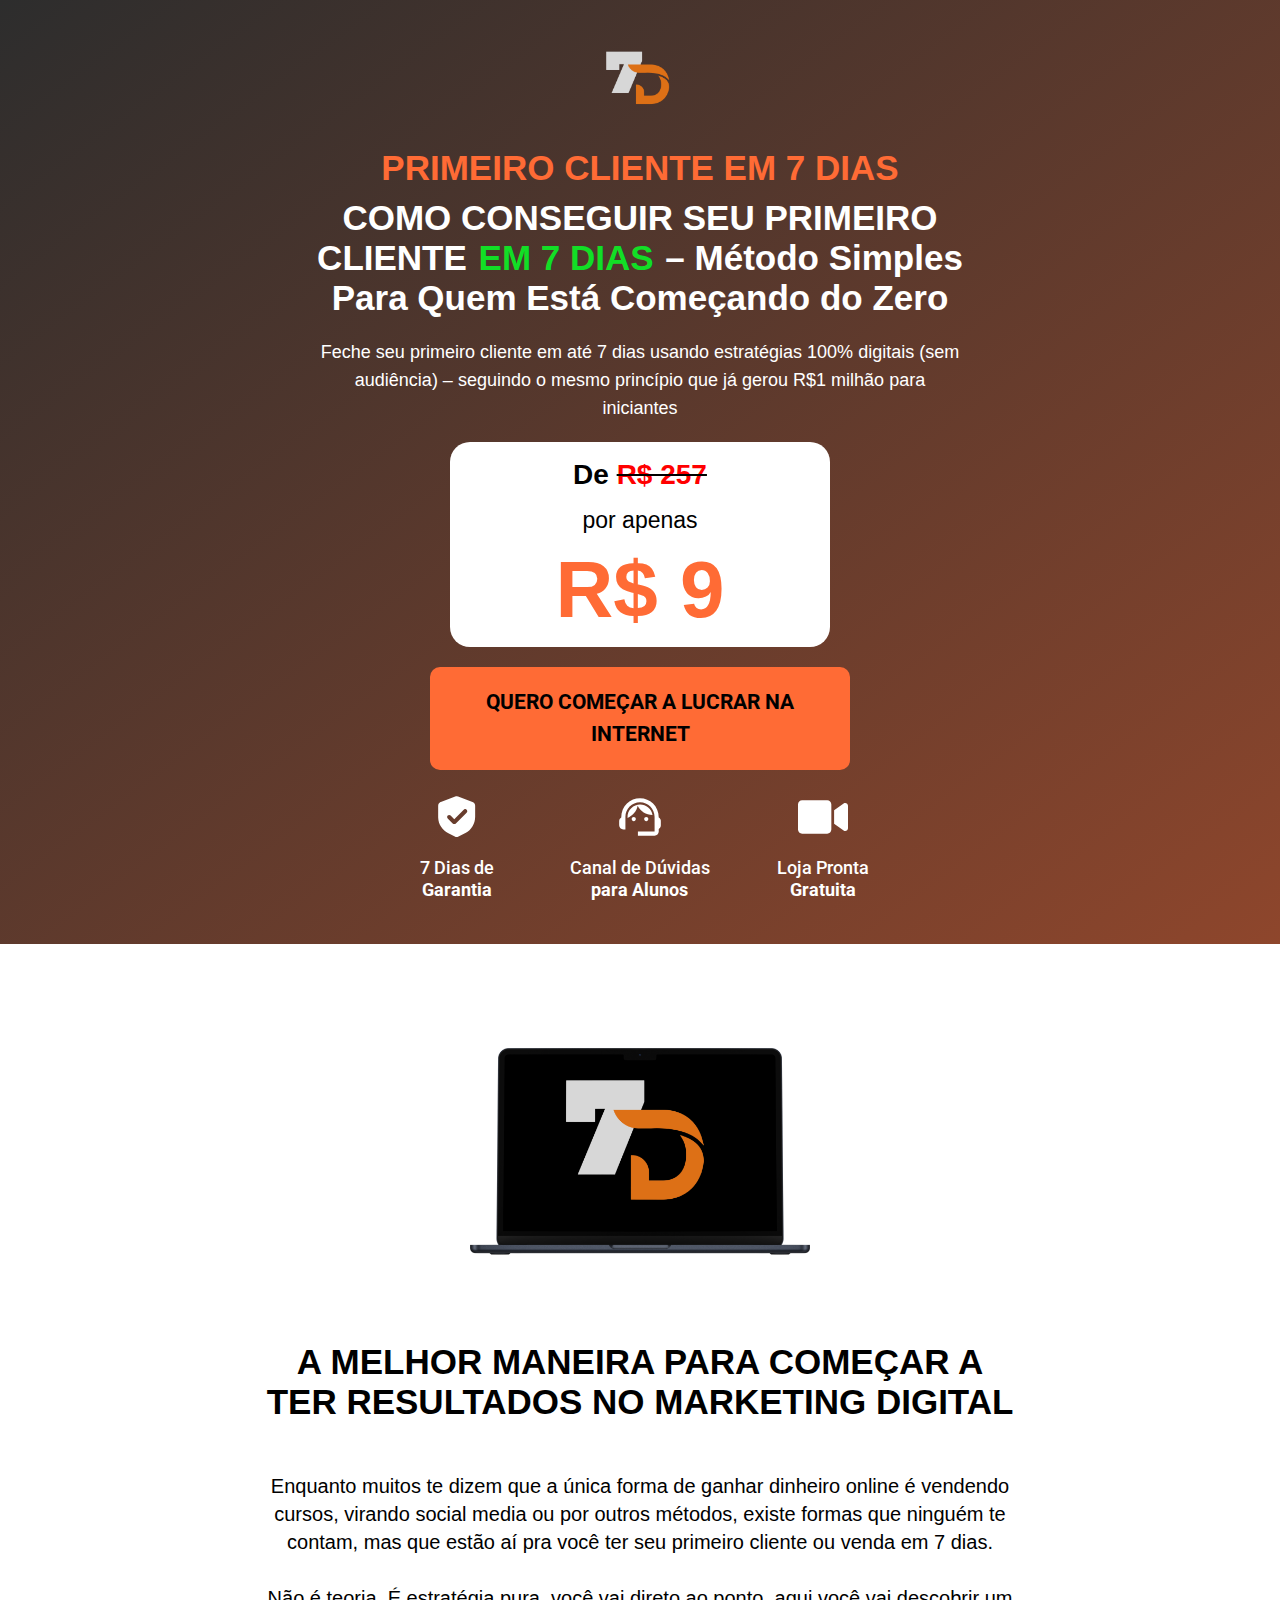
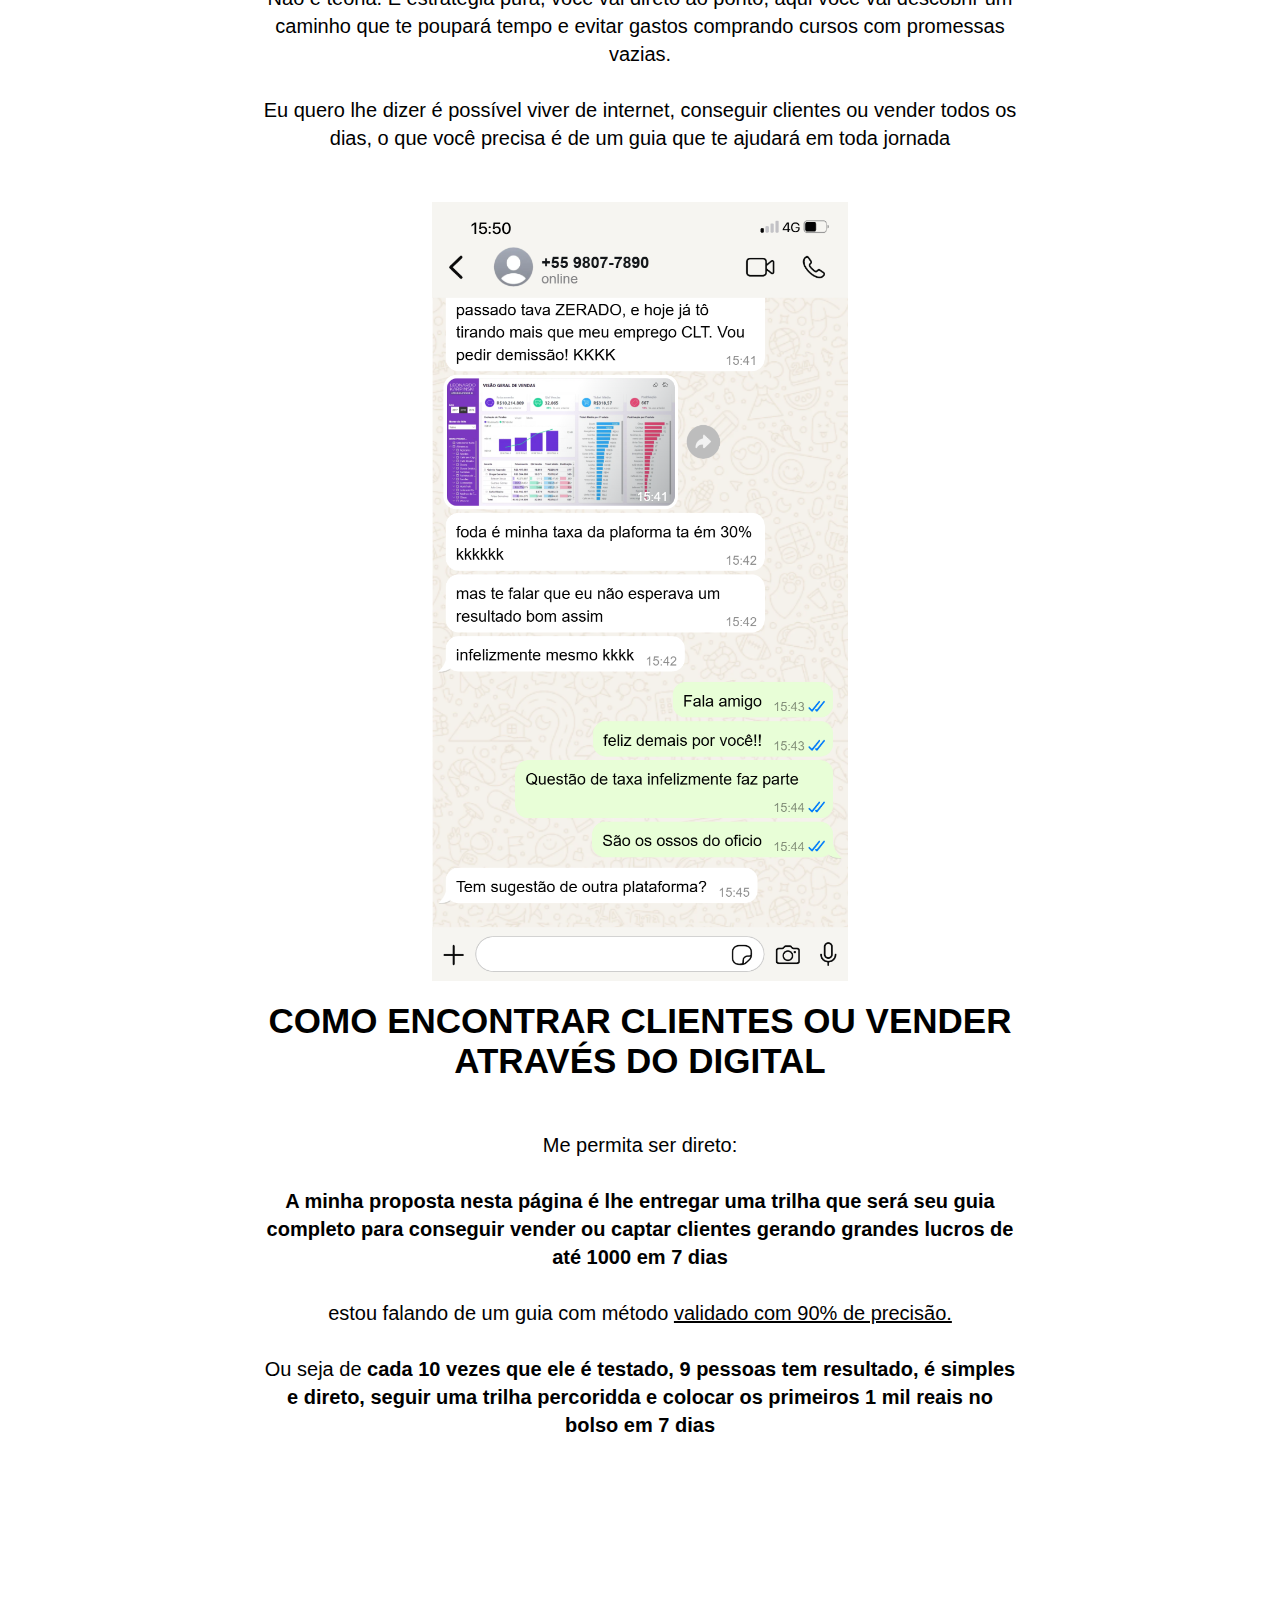
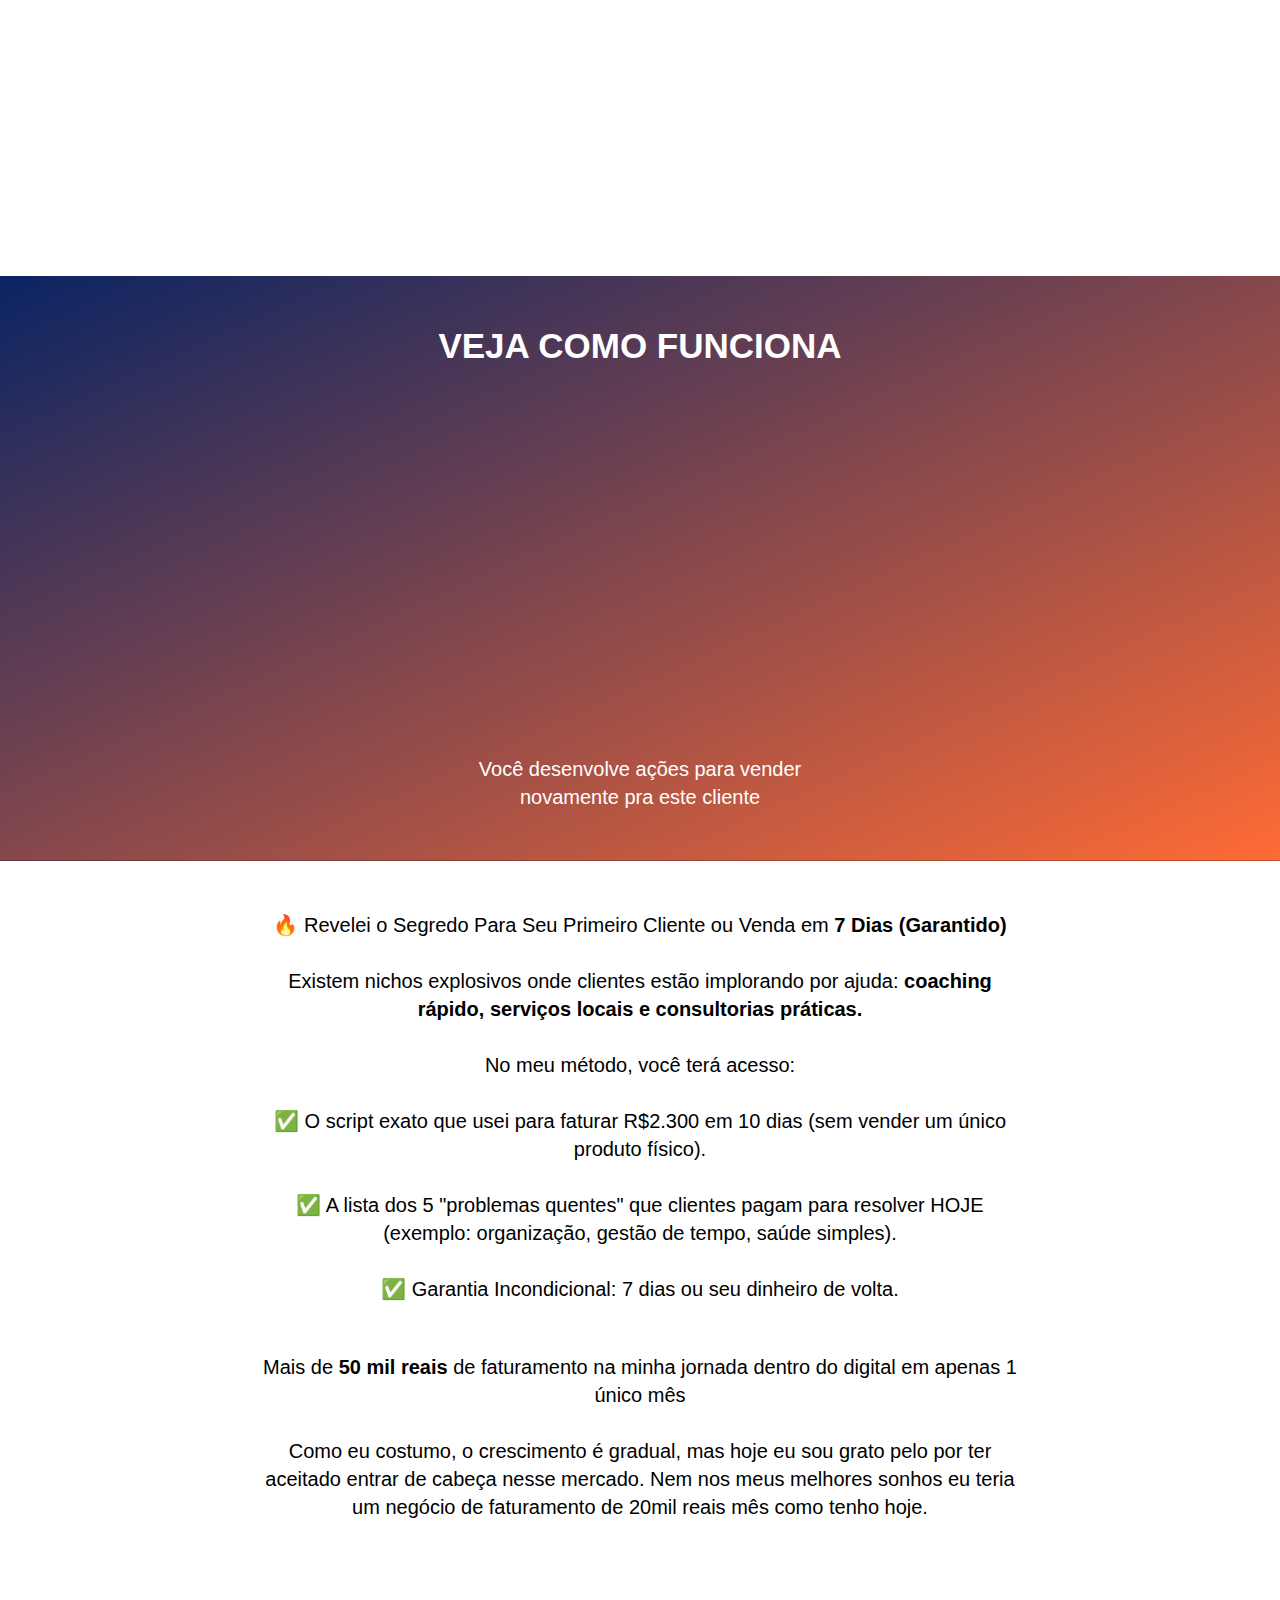
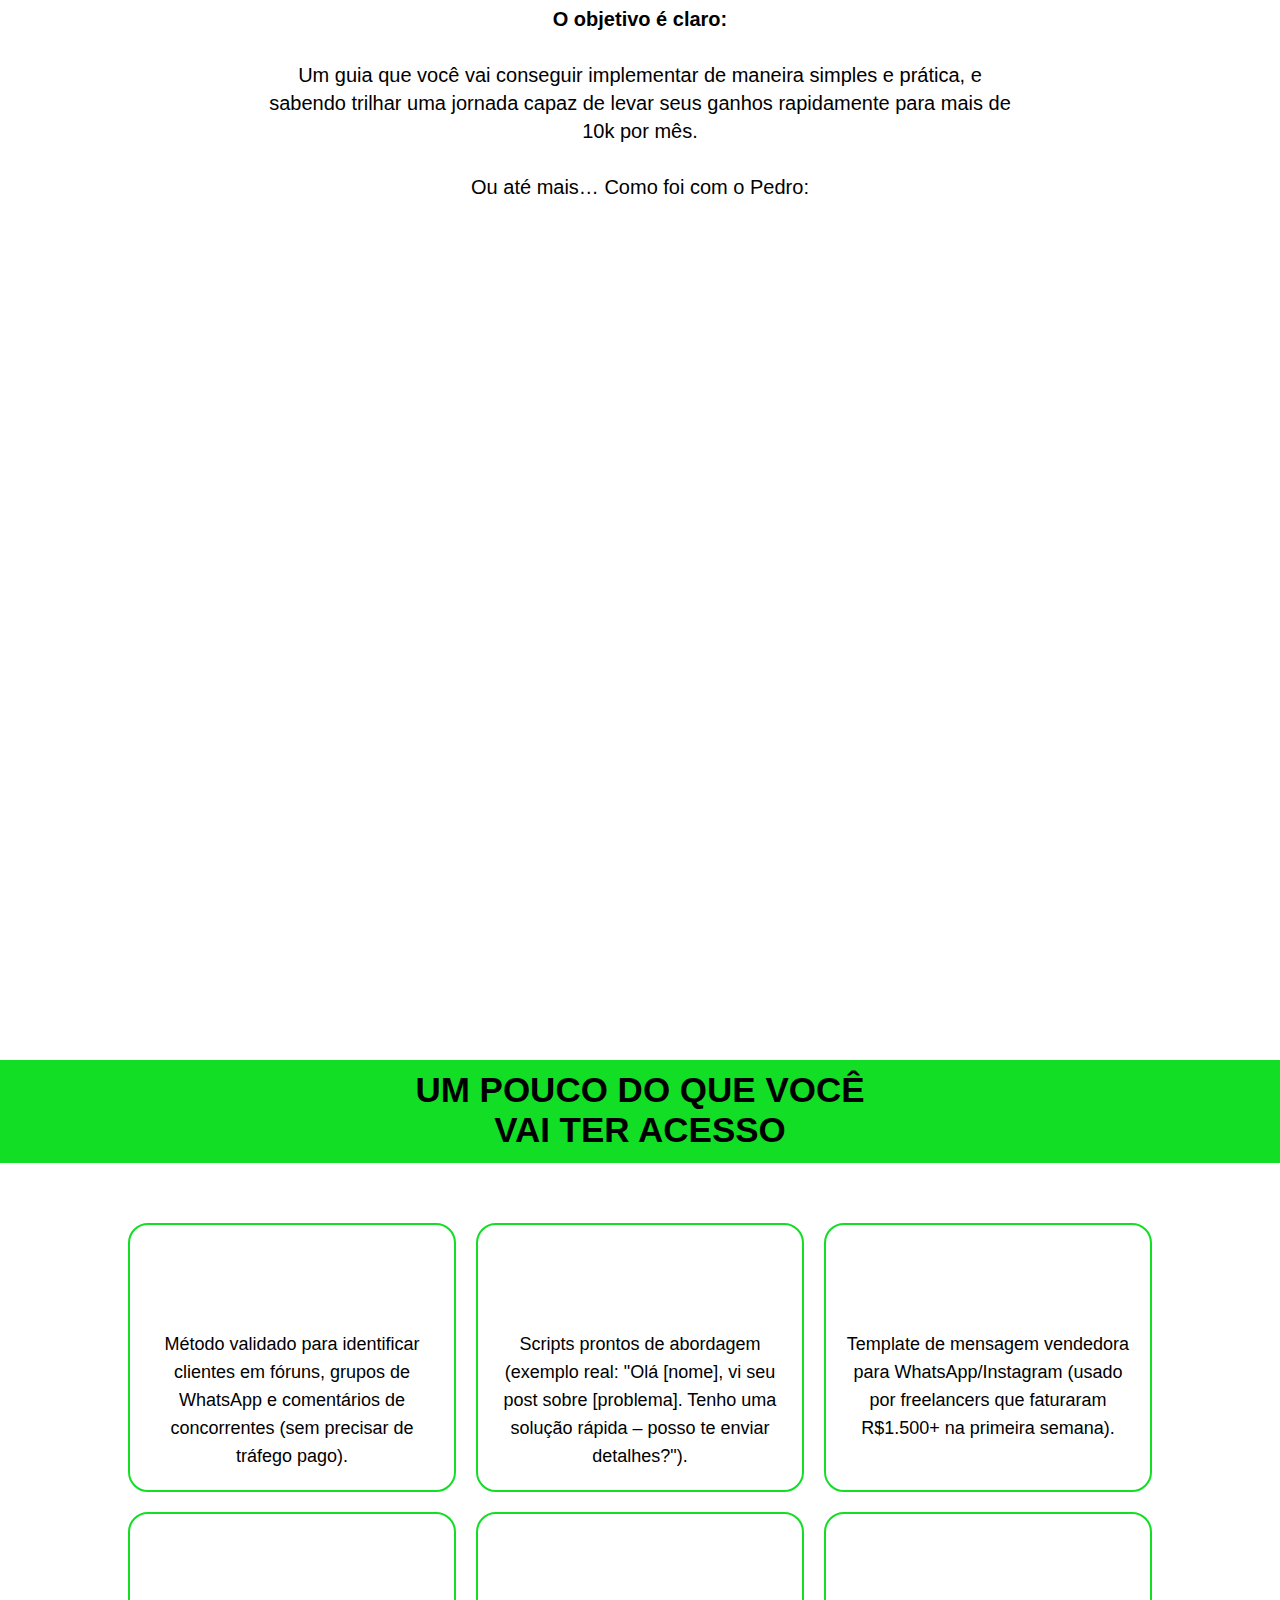
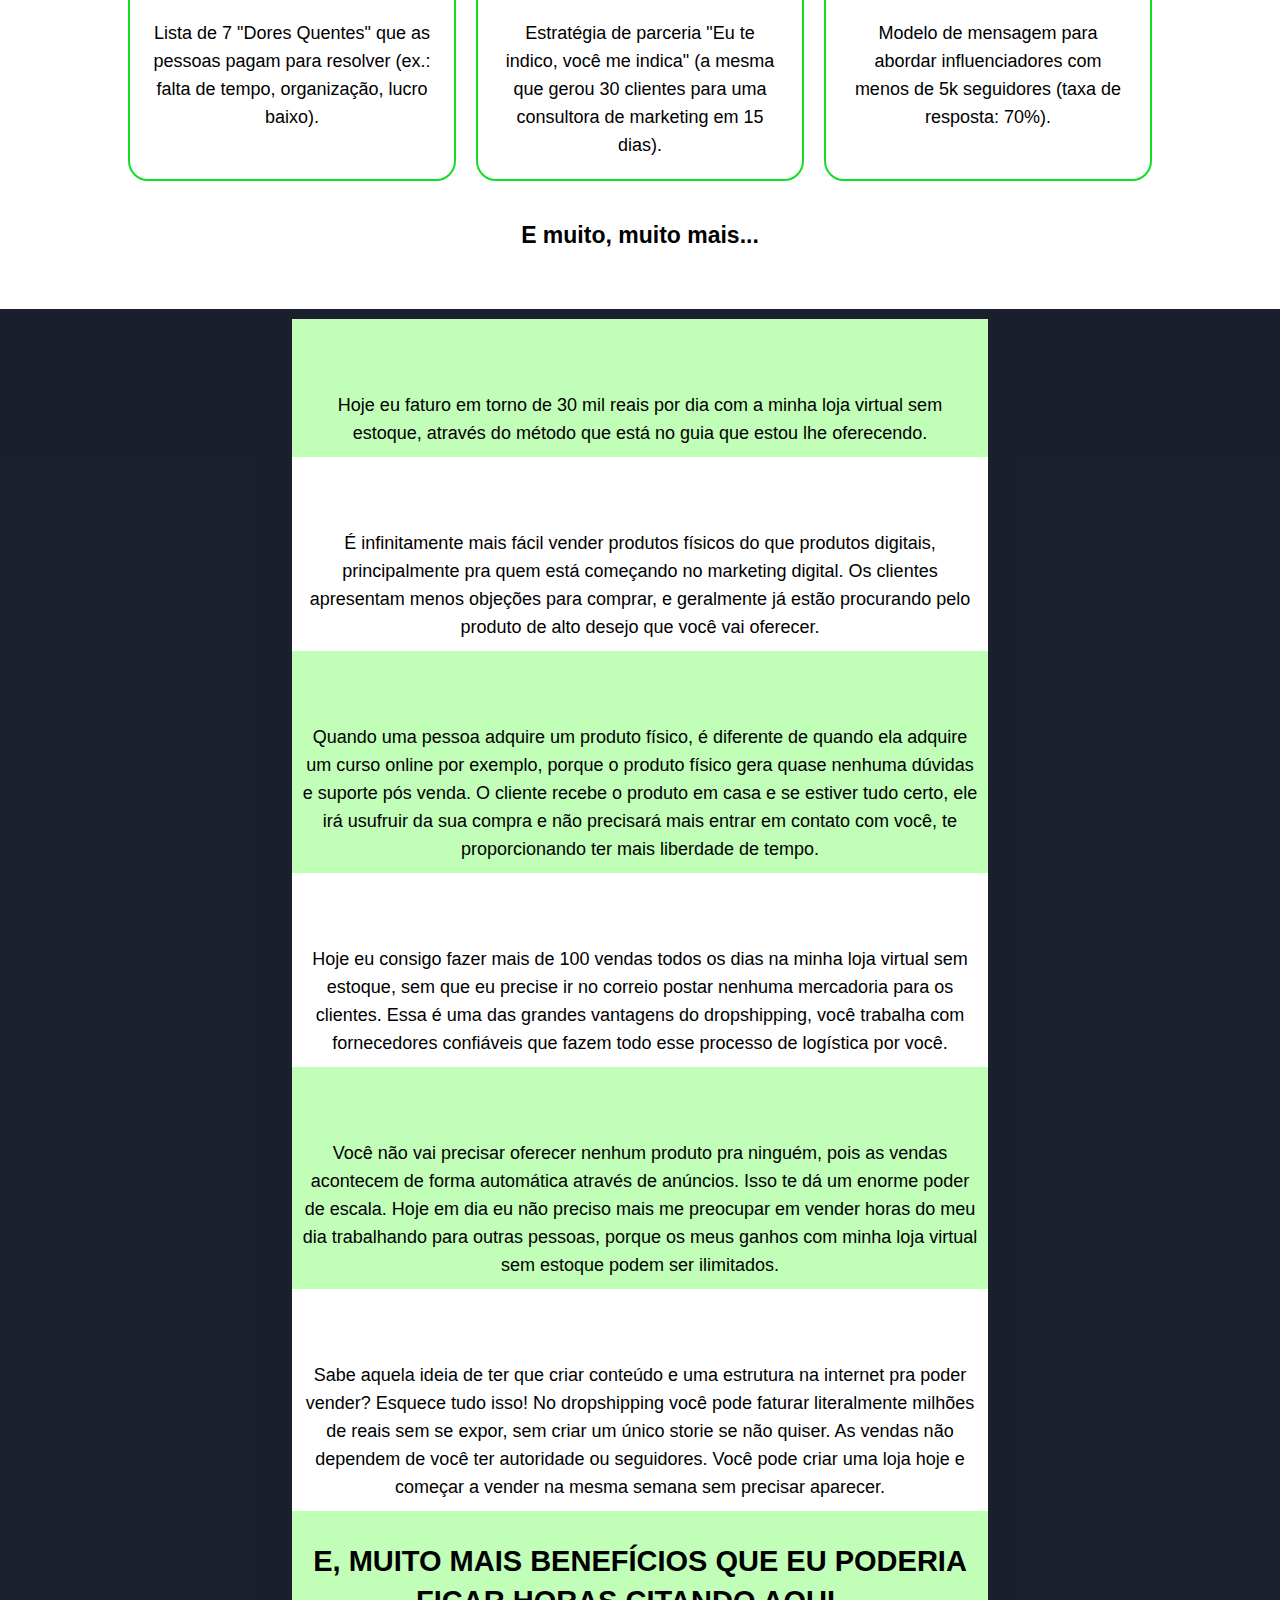
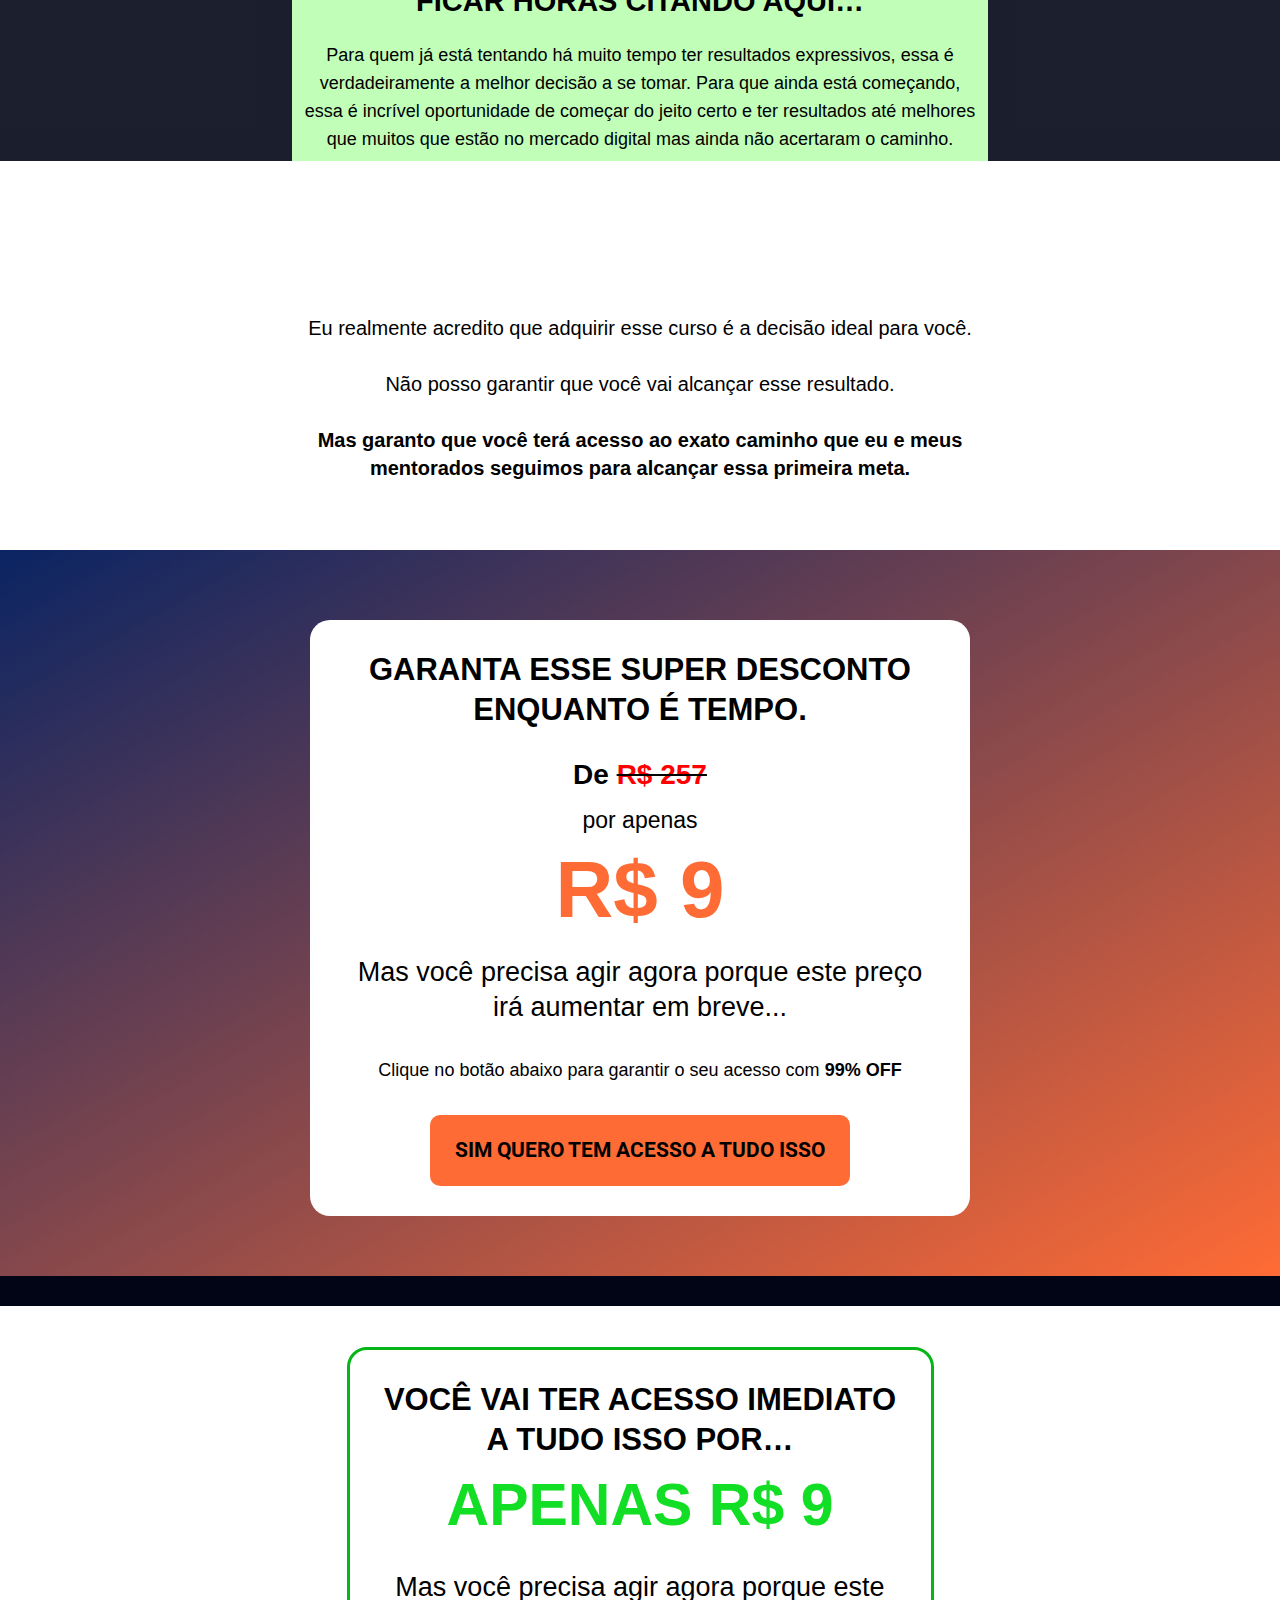
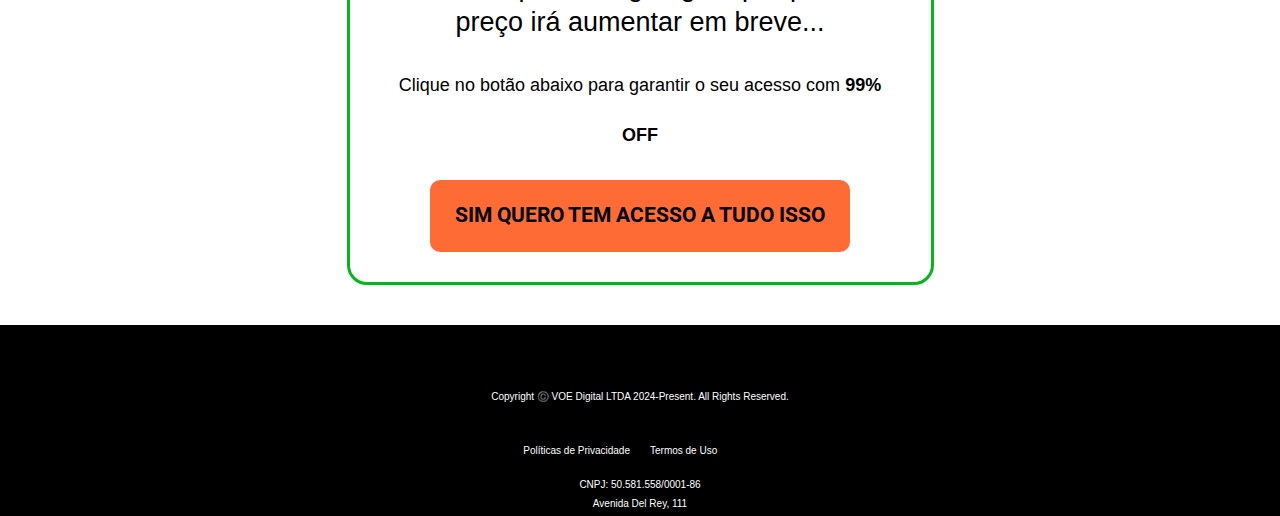
==== commit dfadc612: "adicional" ====
--- a/1k/index.html
+++ b/1k/index.html
@@ -132,7 +132,7 @@
 				</div>
 				<div class="elementor-element elementor-element-5e3b793 elementor-widget elementor-widget-image" data-id="5e3b793" data-element_type="widget" data-widget_type="image.default">
 				<div class="elementor-widget-container">
-																<a href="https://checkout.pagtrust.com.br/ck2b76fd7c?funnel=fn71bbc685&ra=false" id="cta">QUERO VENDER 1000 REAIS POR DIA</a></div>
+																<a href="https://checkout.pagtrust.com.br/ck2b76fd7c?funnel=fn71bbc685&ra=false" id="cta">QUERO COMEÇAR A LUCRAR NA INTERNET</a></div>
 				</div>
 					</div>
 				</div>
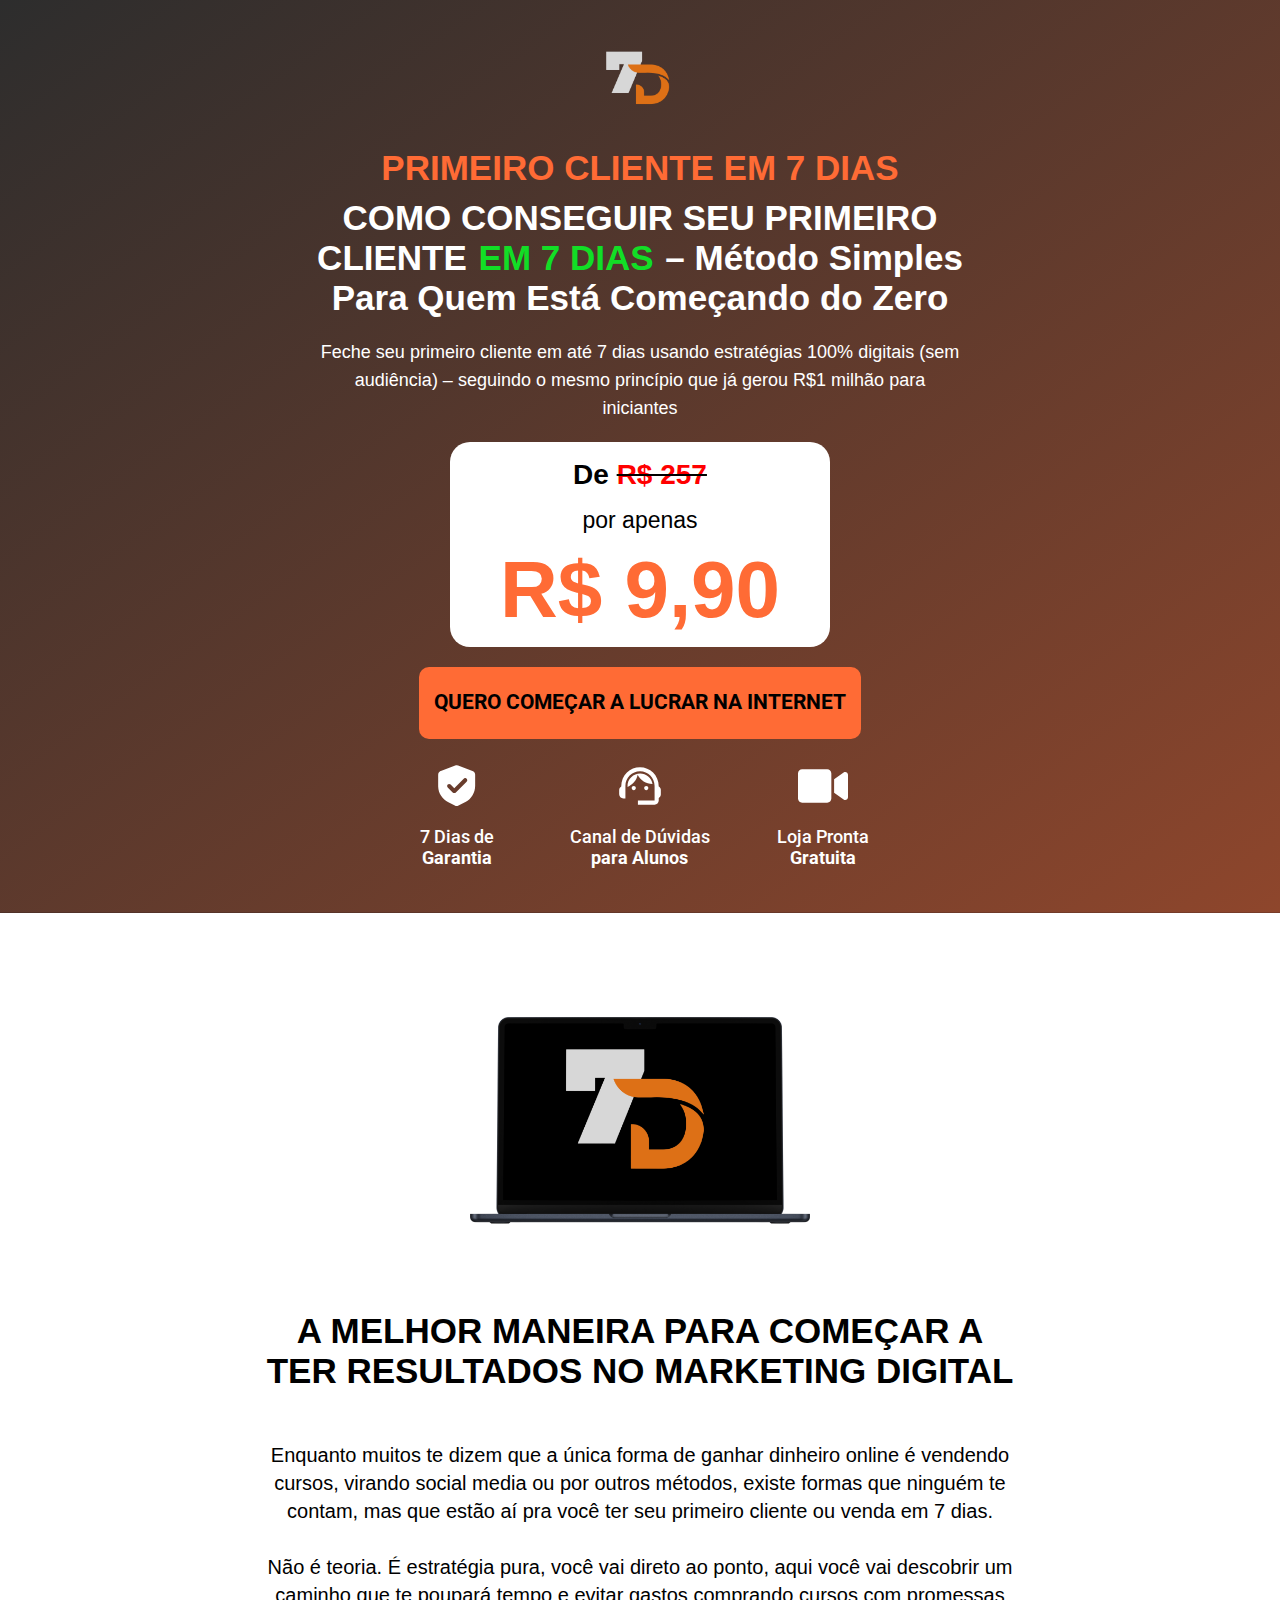
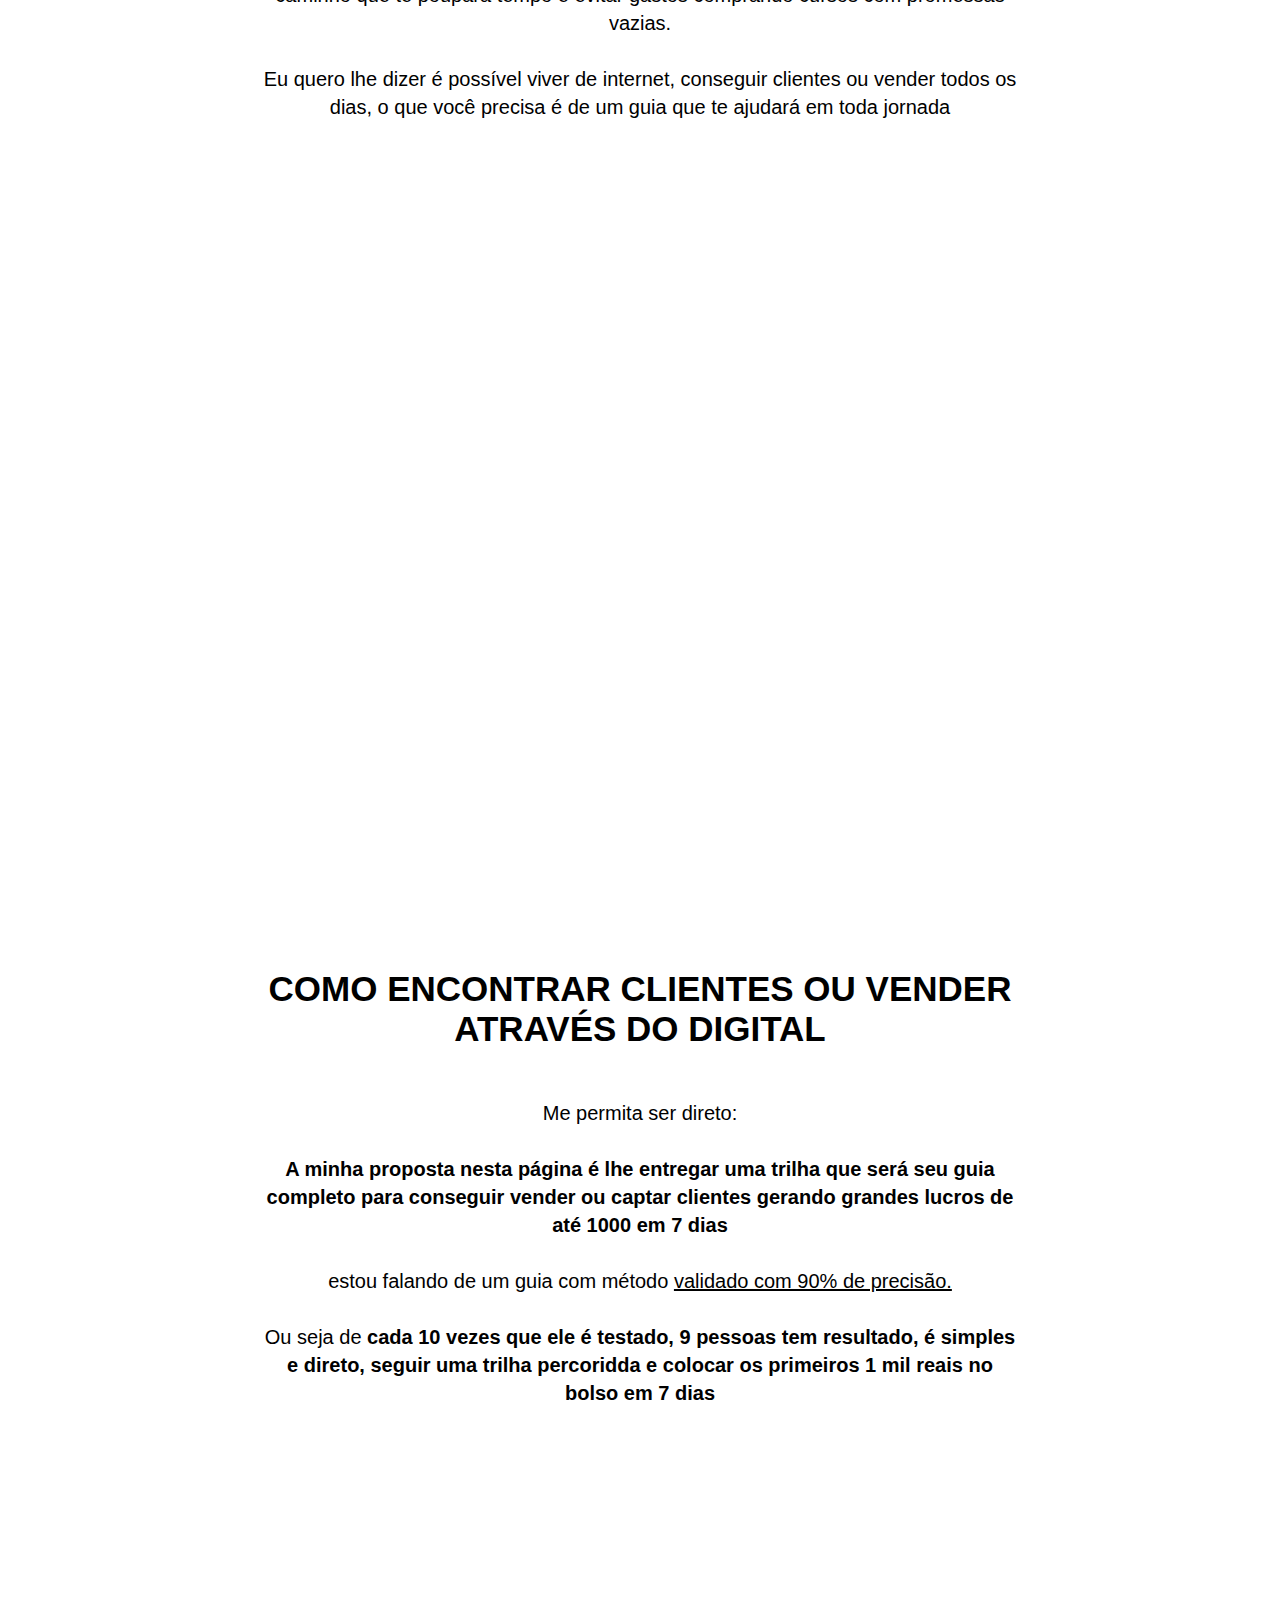
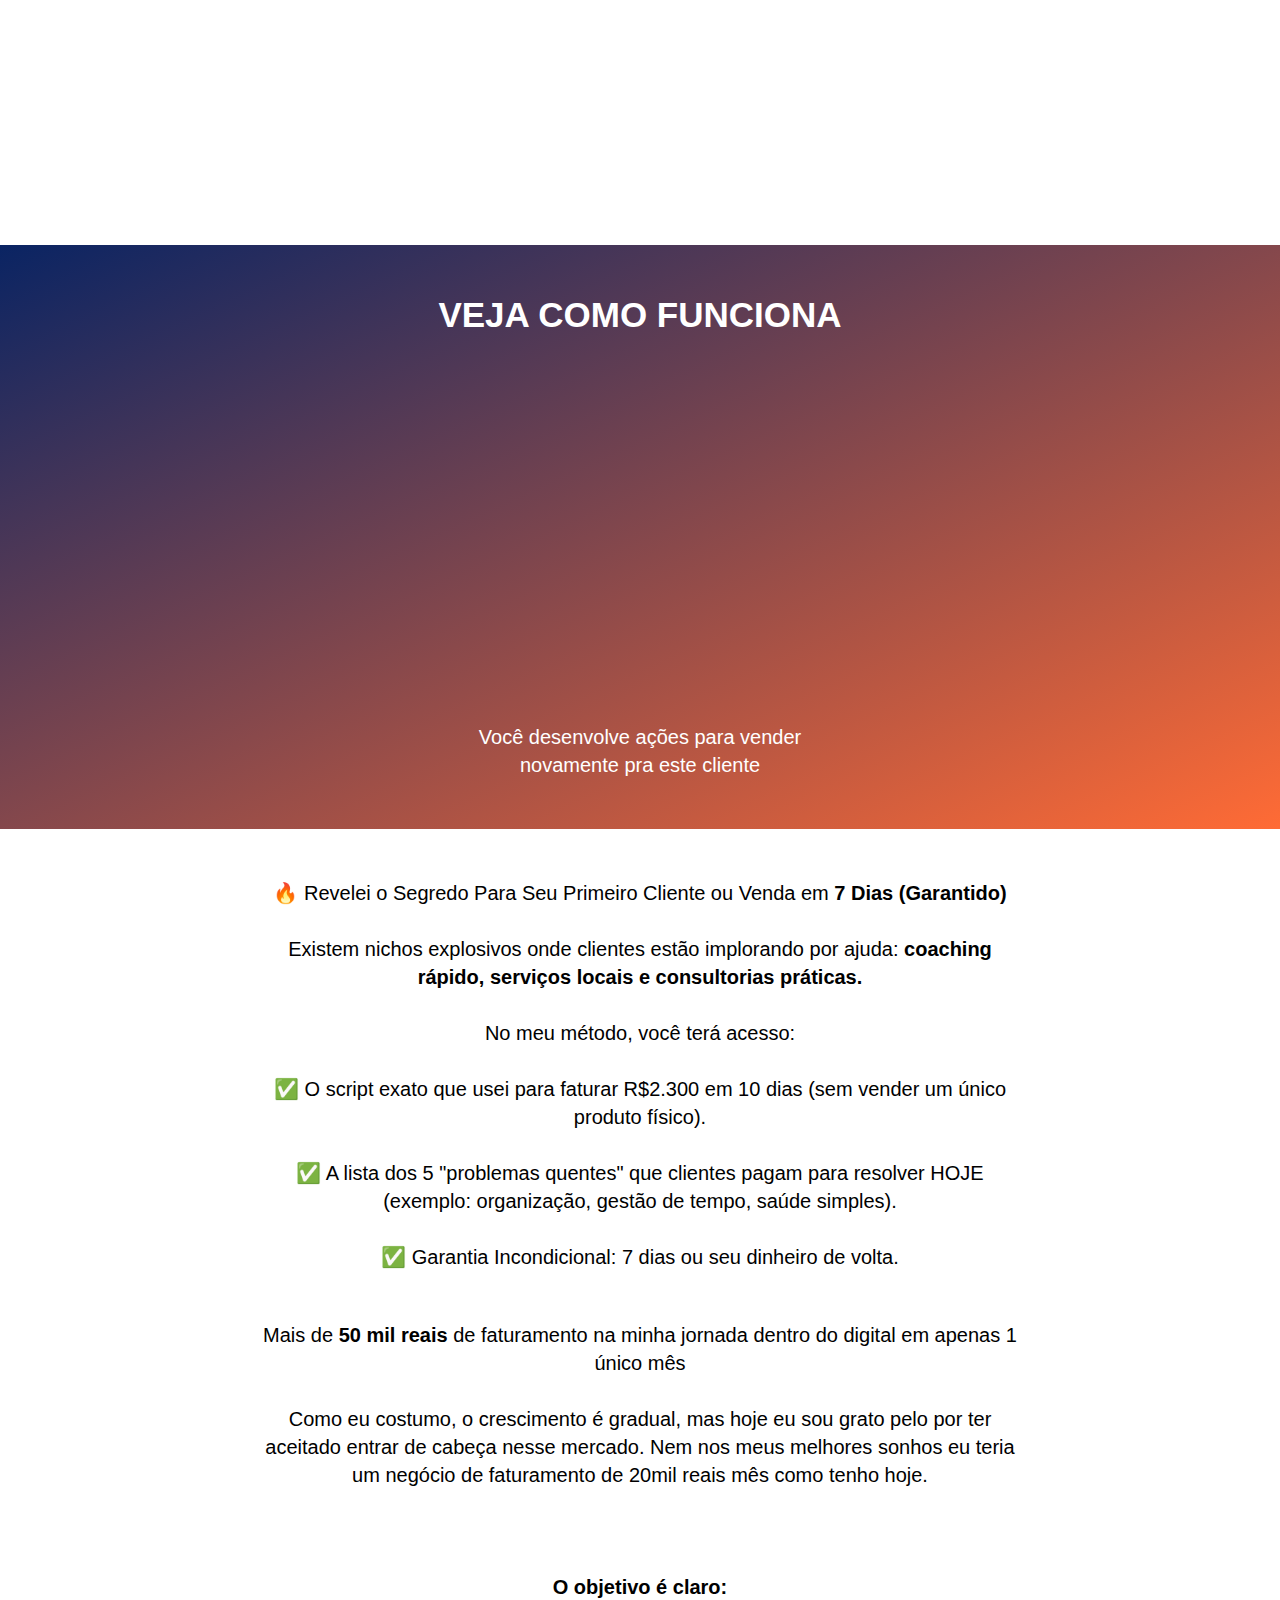
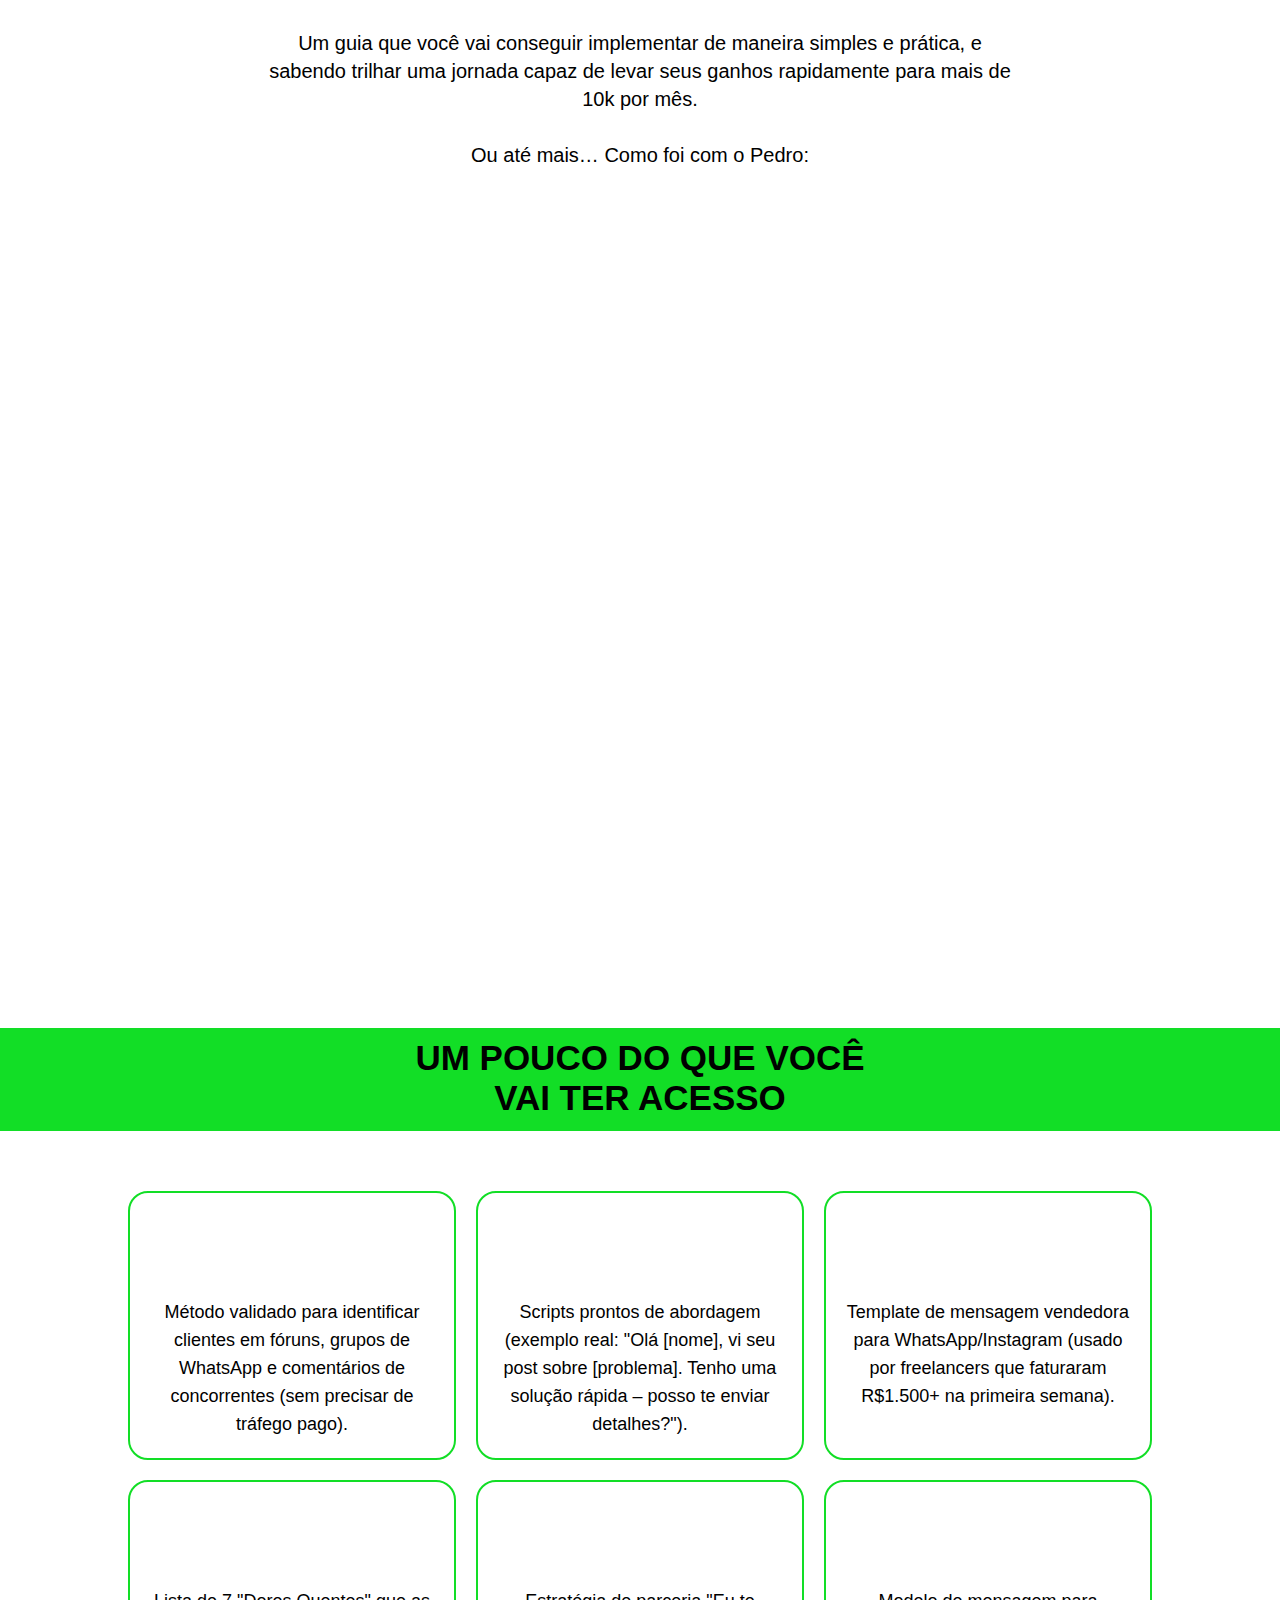
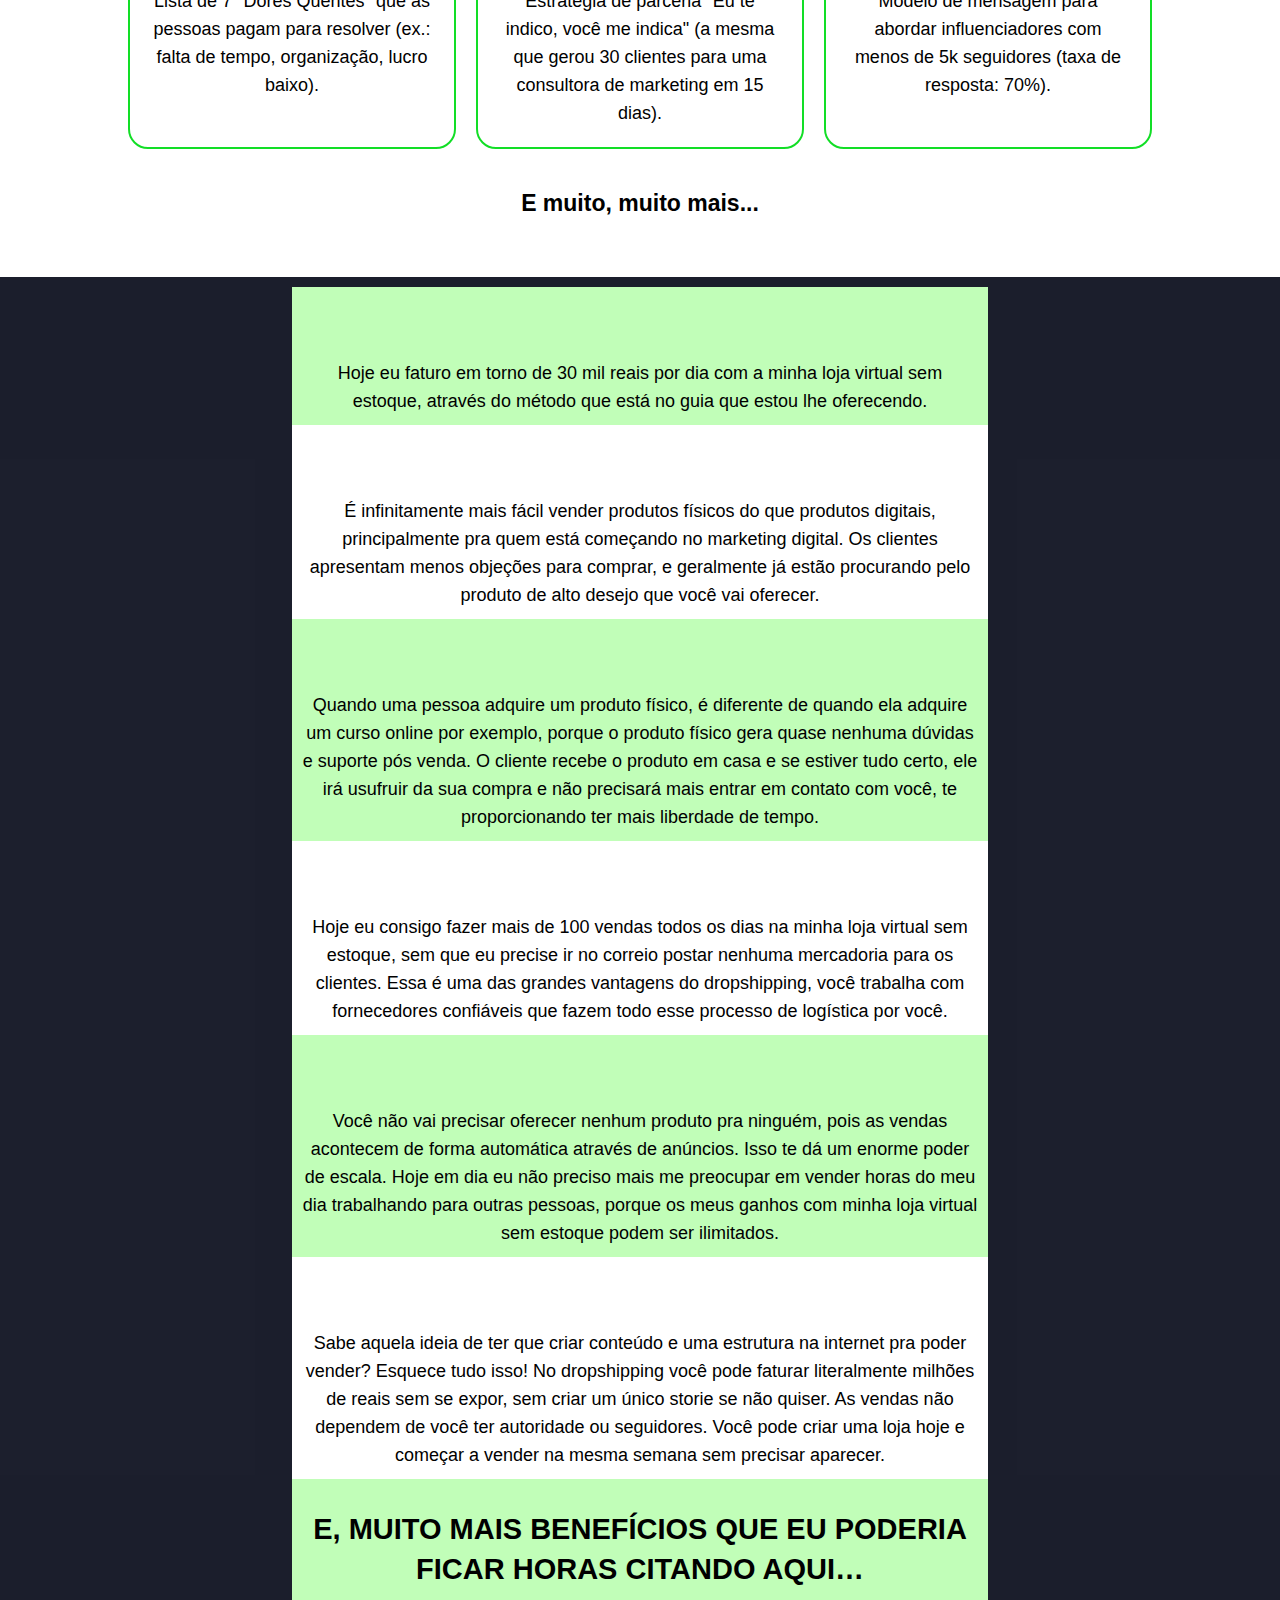
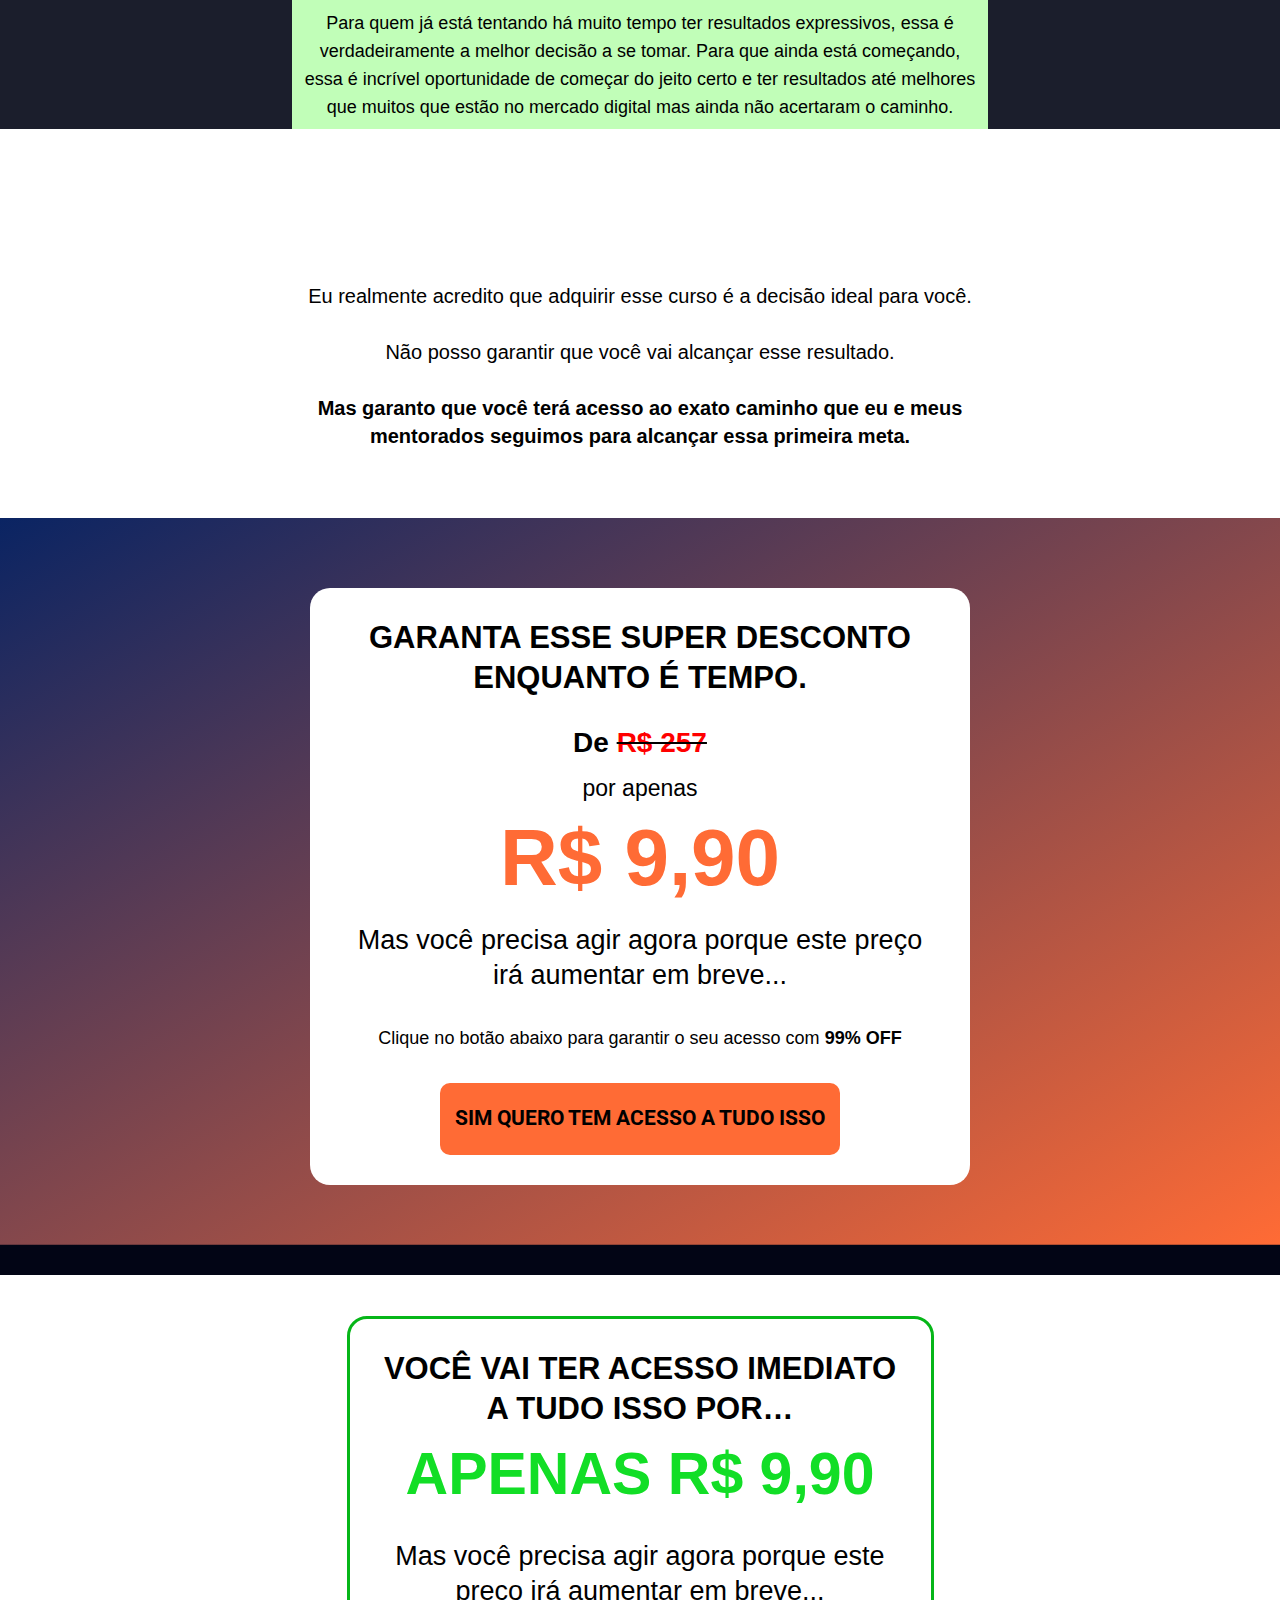
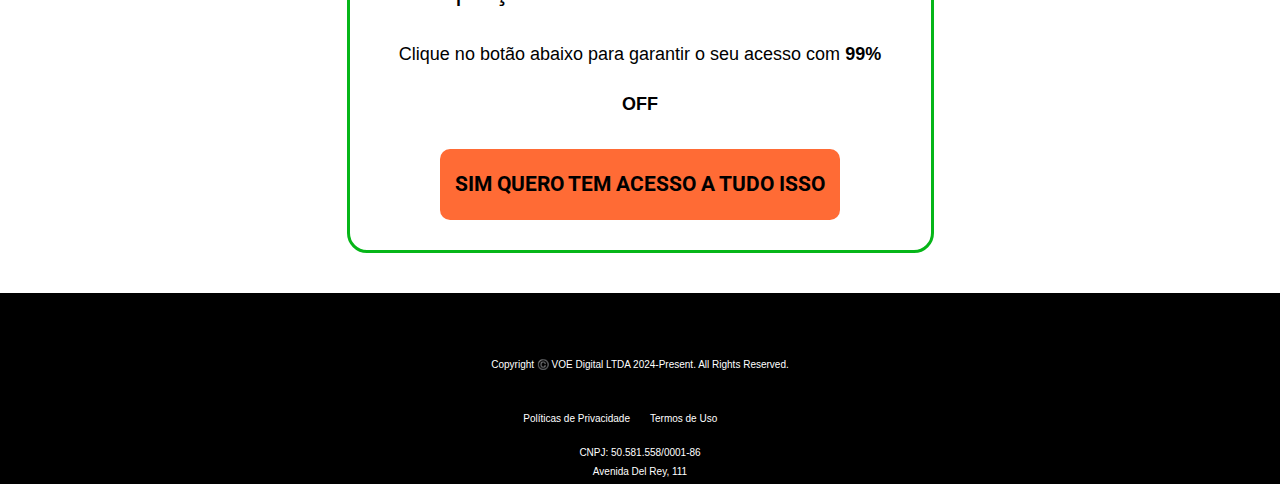
==== commit b4bbaa2a: "corrigindo cta e preço" ====
--- a/1k/index.html
+++ b/1k/index.html
@@ -126,7 +126,7 @@
 				</div>
 				<div class="elementor-element elementor-element-24005f7d elementor-widget elementor-widget-heading" data-id="24005f7d" data-element_type="widget" data-widget_type="heading.default">
 				<div class="elementor-widget-container">
-					<h2 class="elementor-heading-title elementor-size-default">R$ 9</h2>				</div>
+					<h2 class="elementor-heading-title elementor-size-default">R$ 9,90</h2>				</div>
 				</div>
 				</div>
 				</div>
@@ -629,7 +629,7 @@
 				</div>
 				<div class="elementor-element elementor-element-77543cc elementor-widget elementor-widget-heading" data-id="77543cc" data-element_type="widget" data-widget_type="heading.default">
 				<div class="elementor-widget-container">
-					<h2 class="elementor-heading-title elementor-size-default">R$ 9</h2>				</div>
+					<h2 class="elementor-heading-title elementor-size-default">R$ 9,90</h2>				</div>
 				</div>
 				<div class="elementor-element elementor-element-6b2d2f78 elementor-widget elementor-widget-heading" data-id="6b2d2f78" data-element_type="widget" data-widget_type="heading.default">
 				<div class="elementor-widget-container">
@@ -674,7 +674,7 @@
 				</div>
 				<div class="elementor-element elementor-element-150b8a12 elementor-widget elementor-widget-heading" data-id="150b8a12" data-element_type="widget" data-widget_type="heading.default">
 				<div class="elementor-widget-container">
-					<h2 class="elementor-heading-title elementor-size-default">APENAS R$ 9</h2>				</div>
+					<h2 class="elementor-heading-title elementor-size-default">APENAS R$ 9,90</h2>				</div>
 				</div>
 				<div class="elementor-element elementor-element-50922820 elementor-widget elementor-widget-heading" data-id="50922820" data-element_type="widget" data-widget_type="heading.default">
 				<div class="elementor-widget-container">
--- a/1k/style.min.css
+++ b/1k/style.min.css
@@ -1 +1 @@
-html{line-height:1.15;-webkit-text-size-adjust:100%}*,:after,:before{box-sizing:border-box}body{margin:0;font-family:-apple-system,BlinkMacSystemFont,Segoe UI,Roboto,Helvetica Neue,Arial,Noto Sans,sans-serif,Apple Color Emoji,Segoe UI Emoji,Segoe UI Symbol,Noto Color Emoji;font-size:1rem;font-weight:400;line-height:1.5;color:#333;background-color:#fff;-webkit-font-smoothing:antialiased;-moz-osx-font-smoothing:grayscale}h1,h2,h3,h4,h5,h6{margin-block-start:.5rem;margin-block-end:1rem;font-family:inherit;font-weight:500;line-height:1.2;color:inherit}h1{font-size:2.5rem}h2{font-size:2rem}h3{font-size:1.75rem}h4{font-size:1.5rem}h5{font-size:1.25rem}h6{font-size:1rem}p{margin-block-start:0;margin-block-end:.9rem}hr{box-sizing:content-box;height:0;overflow:visible}pre{font-family:monospace,monospace;font-size:1em;white-space:pre-wrap}a{background-color:transparent;text-decoration:none;color:#c36}a:active,a:hover{color:#336}a:not([href]):not([tabindex]),a:not([href]):not([tabindex]):focus,a:not([href]):not([tabindex]):hover{color:inherit;text-decoration:none}a:not([href]):not([tabindex]):focus{outline:0}abbr[title]{border-block-end:none;-webkit-text-decoration:underline dotted;text-decoration:underline dotted}b,strong{font-weight:bolder}code,kbd,samp{font-family:monospace,monospace;font-size:1em}small{font-size:80%}sub,sup{font-size:75%;line-height:0;position:relative;vertical-align:baseline}sub{bottom:-.25em}sup{top:-.5em}img{border-style:none;height:auto;max-width:100%}details{display:block}summary{display:list-item}figcaption{font-size:16px;color:#333;line-height:1.4;font-style:italic;font-weight:400}[hidden],template{display:none}@media print{*,:after,:before{background:transparent!important;color:#000!important;box-shadow:none!important;text-shadow:none!important}a,a:visited{text-decoration:underline}a[href]:after{content:" (" attr(href) ")"}abbr[title]:after{content:" (" attr(title) ")"}a[href^="#"]:after,a[href^="javascript:"]:after{content:""}pre{white-space:pre-wrap!important}blockquote,pre{-moz-column-break-inside:avoid;break-inside:avoid;border:1px solid #ccc}thead{display:table-header-group}img,tr{-moz-column-break-inside:avoid;break-inside:avoid}h2,h3,p{orphans:3;widows:3}h2,h3{-moz-column-break-after:avoid;break-after:avoid}}label{display:inline-block;line-height:1;vertical-align:middle}button,input,optgroup,select,textarea{font-family:inherit;font-size:1rem;line-height:1.5;margin:0}input[type=date],input[type=email],input[type=number],input[type=password],input[type=search],input[type=tel],input[type=text],input[type=url],select,textarea{width:100%;border:1px solid #666;border-radius:3px;padding:.5rem 1rem;transition:all .3s}input[type=date]:focus,input[type=email]:focus,input[type=number]:focus,input[type=password]:focus,input[type=search]:focus,input[type=tel]:focus,input[type=text]:focus,input[type=url]:focus,select:focus,textarea:focus{border-color:#333}button,input{overflow:visible}button,select{text-transform:none}[type=button],[type=reset],[type=submit],button{width:auto;-webkit-appearance:button}[type=button],[type=submit],button{display:inline-block;font-weight:400;color:#c36;text-align:center;white-space:nowrap;-webkit-user-select:none;-moz-user-select:none;user-select:none;background-color:transparent;border:1px solid #c36;padding:.5rem 1rem;font-size:1rem;border-radius:3px;transition:all .3s}[type=button]:focus:not(:focus-visible),[type=submit]:focus:not(:focus-visible),button:focus:not(:focus-visible){outline:none}[type=button]:focus,[type=button]:hover,[type=submit]:focus,[type=submit]:hover,button:focus,button:hover{color:#fff;background-color:#c36;text-decoration:none}[type=button]:not(:disabled),[type=submit]:not(:disabled),button:not(:disabled){cursor:pointer}fieldset{padding:.35em .75em .625em}legend{box-sizing:border-box;color:inherit;display:table;max-width:100%;padding:0;white-space:normal}progress{vertical-align:baseline}textarea{overflow:auto;resize:vertical}[type=checkbox],[type=radio]{box-sizing:border-box;padding:0}[type=number]::-webkit-inner-spin-button,[type=number]::-webkit-outer-spin-button{height:auto}[type=search]{-webkit-appearance:textfield;outline-offset:-2px}[type=search]::-webkit-search-decoration{-webkit-appearance:none}::-webkit-file-upload-button{-webkit-appearance:button;font:inherit}select{display:block}table{background-color:transparent;width:100%;margin-block-end:15px;font-size:.9em;border-spacing:0;border-collapse:collapse}table td,table th{padding:15px;line-height:1.5;vertical-align:top;border:1px solid hsla(0,0%,50.2%,.5019607843)}table th{font-weight:700}table tfoot th,table thead th{font-size:1em}table caption+thead tr:first-child td,table caption+thead tr:first-child th,table colgroup+thead tr:first-child td,table colgroup+thead tr:first-child th,table thead:first-child tr:first-child td,table thead:first-child tr:first-child th{border-block-start:1px solid hsla(0,0%,50.2%,.5019607843)}table tbody>tr:nth-child(odd)>td,table tbody>tr:nth-child(odd)>th{background-color:hsla(0,0%,50.2%,.0705882353)}.benefits-grid {margin: 20px 0px; flex-wrap: wrap; justify-content: space-between; display: flex;margin-top: 40px;}.benefit-card:hover {transform: translateY(-10px);box-shadow: 0 15px 30px rgba(0, 0, 0, 0.2);}.benefit-card {width: 31%;margin: 10px 0px; background-color: var(--light);padding: 10px;border-radius: 10px;box-shadow: 0 5px 15px rgba(0, 0, 0, 0.3);text-align: left;border-left: 5px solid #FF6B35;transition: transform 0.3s, box-shadow 0.3s;}.benefit-icon {font-size: 2.1rem;color: var(--primary);margin-bottom: 20px;}.benefit-card h3 {font-size: 15px;font-family: 'Montserrat', sans-serif;font-weight: 700;margin-bottom: 15px;color: var(--secondary);}#cta{width: 420px; height: auto; padding: 20px 5px; color: #000; background: #FF6B35; font-weight: 700; font-size: 21px; border-radius: 10px;}table tbody tr:hover>td,table tbody tr:hover>th{background-color:hsla(0,0%,50.2%,.1019607843)}table tbody+tbody{border-block-start:2px solid hsla(0,0%,50.2%,.5019607843)}#icon-inicial{width: 12%;}@media (max-width:767px){#cta{width: 100%; font-size: 105%; font-weight: 700; padding: 25px 5px;} #icon-inicial{width: 22%;} table table{font-size:.8em}table table td,table table th{padding:7px;line-height:1.3}table table th{font-weight:400}}dd,dl,dt,li,ol,ul{margin-block-start:0;margin-block-end:0;border:0;outline:0;font-size:100%;vertical-align:baseline;background:transparent}
+html{line-height:1.15;-webkit-text-size-adjust:100%}*,:after,:before{box-sizing:border-box}body{margin:0;font-family:-apple-system,BlinkMacSystemFont,Segoe UI,Roboto,Helvetica Neue,Arial,Noto Sans,sans-serif,Apple Color Emoji,Segoe UI Emoji,Segoe UI Symbol,Noto Color Emoji;font-size:1rem;font-weight:400;line-height:1.5;color:#333;background-color:#fff;-webkit-font-smoothing:antialiased;-moz-osx-font-smoothing:grayscale}h1,h2,h3,h4,h5,h6{margin-block-start:.5rem;margin-block-end:1rem;font-family:inherit;font-weight:500;line-height:1.2;color:inherit}h1{font-size:2.5rem}h2{font-size:2rem}h3{font-size:1.75rem}h4{font-size:1.5rem}h5{font-size:1.25rem}h6{font-size:1rem}p{margin-block-start:0;margin-block-end:.9rem}hr{box-sizing:content-box;height:0;overflow:visible}pre{font-family:monospace,monospace;font-size:1em;white-space:pre-wrap}a{background-color:transparent;text-decoration:none;color:#c36}a:active,a:hover{color:#336}a:not([href]):not([tabindex]),a:not([href]):not([tabindex]):focus,a:not([href]):not([tabindex]):hover{color:inherit;text-decoration:none}a:not([href]):not([tabindex]):focus{outline:0}abbr[title]{border-block-end:none;-webkit-text-decoration:underline dotted;text-decoration:underline dotted}b,strong{font-weight:bolder}code,kbd,samp{font-family:monospace,monospace;font-size:1em}small{font-size:80%}sub,sup{font-size:75%;line-height:0;position:relative;vertical-align:baseline}sub{bottom:-.25em}sup{top:-.5em}img{border-style:none;height:auto;max-width:100%}details{display:block}summary{display:list-item}figcaption{font-size:16px;color:#333;line-height:1.4;font-style:italic;font-weight:400}[hidden],template{display:none}@media print{*,:after,:before{background:transparent!important;color:#000!important;box-shadow:none!important;text-shadow:none!important}a,a:visited{text-decoration:underline}a[href]:after{content:" (" attr(href) ")"}abbr[title]:after{content:" (" attr(title) ")"}a[href^="#"]:after,a[href^="javascript:"]:after{content:""}pre{white-space:pre-wrap!important}blockquote,pre{-moz-column-break-inside:avoid;break-inside:avoid;border:1px solid #ccc}thead{display:table-header-group}img,tr{-moz-column-break-inside:avoid;break-inside:avoid}h2,h3,p{orphans:3;widows:3}h2,h3{-moz-column-break-after:avoid;break-after:avoid}}label{display:inline-block;line-height:1;vertical-align:middle}button,input,optgroup,select,textarea{font-family:inherit;font-size:1rem;line-height:1.5;margin:0}input[type=date],input[type=email],input[type=number],input[type=password],input[type=search],input[type=tel],input[type=text],input[type=url],select,textarea{width:100%;border:1px solid #666;border-radius:3px;padding:.5rem 1rem;transition:all .3s}input[type=date]:focus,input[type=email]:focus,input[type=number]:focus,input[type=password]:focus,input[type=search]:focus,input[type=tel]:focus,input[type=text]:focus,input[type=url]:focus,select:focus,textarea:focus{border-color:#333}button,input{overflow:visible}button,select{text-transform:none}[type=button],[type=reset],[type=submit],button{width:auto;-webkit-appearance:button}[type=button],[type=submit],button{display:inline-block;font-weight:400;color:#c36;text-align:center;white-space:nowrap;-webkit-user-select:none;-moz-user-select:none;user-select:none;background-color:transparent;border:1px solid #c36;padding:.5rem 1rem;font-size:1rem;border-radius:3px;transition:all .3s}[type=button]:focus:not(:focus-visible),[type=submit]:focus:not(:focus-visible),button:focus:not(:focus-visible){outline:none}[type=button]:focus,[type=button]:hover,[type=submit]:focus,[type=submit]:hover,button:focus,button:hover{color:#fff;background-color:#c36;text-decoration:none}[type=button]:not(:disabled),[type=submit]:not(:disabled),button:not(:disabled){cursor:pointer}fieldset{padding:.35em .75em .625em}legend{box-sizing:border-box;color:inherit;display:table;max-width:100%;padding:0;white-space:normal}progress{vertical-align:baseline}textarea{overflow:auto;resize:vertical}[type=checkbox],[type=radio]{box-sizing:border-box;padding:0}[type=number]::-webkit-inner-spin-button,[type=number]::-webkit-outer-spin-button{height:auto}[type=search]{-webkit-appearance:textfield;outline-offset:-2px}[type=search]::-webkit-search-decoration{-webkit-appearance:none}::-webkit-file-upload-button{-webkit-appearance:button;font:inherit}select{display:block}table{background-color:transparent;width:100%;margin-block-end:15px;font-size:.9em;border-spacing:0;border-collapse:collapse}table td,table th{padding:15px;line-height:1.5;vertical-align:top;border:1px solid hsla(0,0%,50.2%,.5019607843)}table th{font-weight:700}table tfoot th,table thead th{font-size:1em}table caption+thead tr:first-child td,table caption+thead tr:first-child th,table colgroup+thead tr:first-child td,table colgroup+thead tr:first-child th,table thead:first-child tr:first-child td,table thead:first-child tr:first-child th{border-block-start:1px solid hsla(0,0%,50.2%,.5019607843)}table tbody>tr:nth-child(odd)>td,table tbody>tr:nth-child(odd)>th{background-color:hsla(0,0%,50.2%,.0705882353)}.benefits-grid {margin: 20px 0px; flex-wrap: wrap; justify-content: space-between; display: flex;margin-top: 40px;}.benefit-card:hover {transform: translateY(-10px);box-shadow: 0 15px 30px rgba(0, 0, 0, 0.2);}.benefit-card {width: 31%;margin: 10px 0px; background-color: var(--light);padding: 10px;border-radius: 10px;box-shadow: 0 5px 15px rgba(0, 0, 0, 0.3);text-align: left;border-left: 5px solid #FF6B35;transition: transform 0.3s, box-shadow 0.3s;}.benefit-icon {font-size: 2.1rem;color: var(--primary);margin-bottom: 20px;}.benefit-card h3 {font-size: 15px;font-family: 'Montserrat', sans-serif;font-weight: 700;margin-bottom: 15px;color: var(--secondary);}#cta{width: auto; height: auto; padding: 20px 15px; color: #000; background: #FF6B35; font-weight: 700; font-size: 21px; border-radius: 10px;}table tbody tr:hover>td,table tbody tr:hover>th{background-color:hsla(0,0%,50.2%,.1019607843)}table tbody+tbody{border-block-start:2px solid hsla(0,0%,50.2%,.5019607843)}#icon-inicial{width: 12%;}@media (max-width:767px){#cta{width: 100%; font-size: 105%; font-weight: 700; padding: 25px 5px;} #icon-inicial{width: 22%;} table table{font-size:.8em}table table td,table table th{padding:7px;line-height:1.3}table table th{font-weight:400}}dd,dl,dt,li,ol,ul{margin-block-start:0;margin-block-end:0;border:0;outline:0;font-size:100%;vertical-align:baseline;background:transparent}
--- a/1k/css/post-68.css
+++ b/1k/css/post-68.css
@@ -1,4 +1,4 @@
-.elementor-68 .elementor-element.elementor-element-710f7db8{--display:flex;--flex-direction:column;--container-widget-width:calc( ( 1 - var( --container-widget-flex-grow ) ) * 100% );--container-widget-height:initial;--container-widget-flex-grow:0;--container-widget-align-self:initial;--flex-wrap-mobile:wrap;--align-items:stretch;--gap:10px 10px;--row-gap:10px;--column-gap:10px;--padding-top:40px;--padding-bottom:0px;--padding-left:0px;--padding-right:0px;}.elementor-68 .elementor-element.elementor-element-710f7db8:not(.elementor-motion-effects-element-type-background), .elementor-68 .elementor-element.elementor-element-710f7db8 > .elementor-motion-effects-container > .elementor-motion-effects-layer{background: linear-gradient(to bottom right, #2D2D2D, #8e462c);background-position:center center;background-repeat:no-repeat;background-size:cover;}.elementor-68 .elementor-element.elementor-element-58ccf4ce{--display:flex;--align-items:center;--container-widget-width:calc( ( 1 - var( --container-widget-flex-grow ) ) * 100% );}.elementor-widget-image .widget-image-caption{color:var( --e-global-color-text );font-family:var( --e-global-typography-text-font-family ), Sans-serif;font-weight:var( --e-global-typography-text-font-weight );}.elementor-widget-heading .elementor-heading-title{font-family:var( --e-global-typography-primary-font-family ), Sans-serif;font-weight:var( --e-global-typography-primary-font-weight );color:var( --e-global-color-primary );}.elementor-68 .elementor-element.elementor-element-2ae0e7bf{text-align:center;}.elementor-68 .elementor-element.elementor-element-2ae0e7bf .elementor-heading-title{font-family:"Helvetica", Sans-serif;font-size:35px;font-weight:600;line-height:40px;color:#FFFFFF;}.elementor-68 .elementor-element.elementor-element-52cf8b5f{text-align:center;}.elementor-68 .elementor-element.elementor-element-52cf8b5f .elementor-heading-title{font-family:"Helvetica", Sans-serif;font-size:18px;font-weight:400;line-height:28px;color:#FFFFFF;}.elementor-68 .elementor-element.elementor-element-3572225a{--display:flex;--flex-direction:row;--container-widget-width:calc( ( 1 - var( --container-widget-flex-grow ) ) * 100% );--container-widget-height:100%;--container-widget-flex-grow:1;--container-widget-align-self:stretch;--flex-wrap-mobile:wrap;--align-items:stretch;--gap:10px 10px;--row-gap:10px;--column-gap:10px;}.elementor-68 .elementor-element.elementor-element-48314872{--display:flex;--border-radius:20px 20px 20px 20px;--margin-top:0px;--margin-bottom:0px;--margin-left:60px;--margin-right:60px;--padding-top:8px;--padding-bottom:32px;--padding-left:0px;--padding-right:0px;}.elementor-68 .elementor-element.elementor-element-48314872:not(.elementor-motion-effects-element-type-background), .elementor-68 .elementor-element.elementor-element-48314872 > .elementor-motion-effects-container > .elementor-motion-effects-layer{background-color:#FFFFFF;}.elementor-68 .elementor-element.elementor-element-611c5ce7{text-align:center;}.elementor-68 .elementor-element.elementor-element-611c5ce7 .elementor-heading-title{font-family:"Helvetica", Sans-serif;font-size:28px;font-weight:600;line-height:50px;color:#000000;}.elementor-68 .elementor-element.elementor-element-401c69b6 > .elementor-widget-container{margin:-25px 0px 0px 0px;}.elementor-68 .elementor-element.elementor-element-401c69b6{text-align:center;}.elementor-68 .elementor-element.elementor-element-401c69b6 .elementor-heading-title{font-family:"Helvetica", Sans-serif;font-size:23px;font-weight:400;line-height:50px;color:#000000;}.elementor-68 .elementor-element.elementor-element-24005f7d{text-align:center;}.elementor-68 .elementor-element.elementor-element-24005f7d .elementor-heading-title{font-family:"Helvetica", Sans-serif;font-size:80px;font-weight:800;line-height:50px;color:#FF6B35;}.elementor-68 .elementor-element.elementor-element-5e3b793{text-align:center;}.elementor-68 .elementor-element.elementor-element-5e3b793 img{width:100%;}.elementor-68 .elementor-element.elementor-element-7a4841e0{--display:flex;--flex-direction:row;--container-widget-width:initial;--container-widget-height:100%;--container-widget-flex-grow:1;--container-widget-align-self:stretch;--flex-wrap-mobile:wrap;--justify-content:center;--gap:0px 0px;--row-gap:0px;--column-gap:0px;--margin-top:0px;--margin-bottom:28px;--margin-left:0px;--margin-right:0px;--padding-top:12px;--padding-bottom:0px;--padding-left:0px;--padding-right:0px;}.elementor-68 .elementor-element.elementor-element-6b129f46{--display:flex;--padding-top:0px;--padding-bottom:0px;--padding-left:0px;--padding-right:0px;}.elementor-widget-icon-box.elementor-view-stacked .elementor-icon{background-color:var( --e-global-color-primary );}.elementor-widget-icon-box.elementor-view-framed .elementor-icon, .elementor-widget-icon-box.elementor-view-default .elementor-icon{fill:var( --e-global-color-primary );color:var( --e-global-color-primary );border-color:var( --e-global-color-primary );}.elementor-widget-icon-box .elementor-icon-box-title{color:var( --e-global-color-primary );}.elementor-widget-icon-box .elementor-icon-box-title, .elementor-widget-icon-box .elementor-icon-box-title a{font-family:var( --e-global-typography-primary-font-family ), Sans-serif;font-weight:var( --e-global-typography-primary-font-weight );}.elementor-widget-icon-box .elementor-icon-box-description{color:var( --e-global-color-text );font-family:var( --e-global-typography-text-font-family ), Sans-serif;font-weight:var( --e-global-typography-text-font-weight );}.elementor-68 .elementor-element.elementor-element-5df75ab4{--icon-box-icon-margin:15px;}.elementor-68 .elementor-element.elementor-element-5df75ab4.elementor-view-stacked .elementor-icon{background-color:#58585800;}.elementor-68 .elementor-element.elementor-element-5df75ab4.elementor-view-framed .elementor-icon, .elementor-68 .elementor-element.elementor-element-5df75ab4.elementor-view-default .elementor-icon{fill:#58585800;color:#58585800;border-color:#58585800;}.elementor-68 .elementor-element.elementor-element-5df75ab4 .elementor-icon-box-title{color:#FFFFFF;}.elementor-68 .elementor-element.elementor-element-5df75ab4 .elementor-icon-box-title, .elementor-68 .elementor-element.elementor-element-5df75ab4 .elementor-icon-box-title a{font-family:"Roboto", Sans-serif;font-size:18px;font-weight:500;}.elementor-68 .elementor-element.elementor-element-7bd7b45f{--display:flex;--padding-top:0px;--padding-bottom:0px;--padding-left:0px;--padding-right:0px;}.elementor-68 .elementor-element.elementor-element-97f4d2f{--icon-box-icon-margin:15px;}.elementor-68 .elementor-element.elementor-element-97f4d2f.elementor-view-stacked .elementor-icon{background-color:#58585800;}.elementor-68 .elementor-element.elementor-element-97f4d2f.elementor-view-framed .elementor-icon, .elementor-68 .elementor-element.elementor-element-97f4d2f.elementor-view-default .elementor-icon{fill:#58585800;color:#58585800;border-color:#58585800;}.elementor-68 .elementor-element.elementor-element-97f4d2f .elementor-icon-box-title{color:#FFFFFF;}.elementor-68 .elementor-element.elementor-element-97f4d2f .elementor-icon-box-title, .elementor-68 .elementor-element.elementor-element-97f4d2f .elementor-icon-box-title a{font-family:"Roboto", Sans-serif;font-size:18px;font-weight:500;}.elementor-68 .elementor-element.elementor-element-65b3da61{--display:flex;--padding-top:0px;--padding-bottom:0px;--padding-left:0px;--padding-right:0px;}.elementor-68 .elementor-element.elementor-element-18410a94{--icon-box-icon-margin:15px;}.elementor-68 .elementor-element.elementor-element-18410a94.elementor-view-stacked .elementor-icon{background-color:#FFFFFF;}.elementor-68 .elementor-element.elementor-element-18410a94.elementor-view-framed .elementor-icon, .elementor-68 .elementor-element.elementor-element-18410a94.elementor-view-default .elementor-icon{fill:#FFFFFF;color:#FFFFFF;border-color:#FFFFFF;}.elementor-68 .elementor-element.elementor-element-18410a94 .elementor-icon-box-title{color:#FFFFFF;}.elementor-68 .elementor-element.elementor-element-18410a94 .elementor-icon-box-title, .elementor-68 .elementor-element.elementor-element-18410a94 .elementor-icon-box-title a{font-family:"Roboto", Sans-serif;font-size:18px;font-weight:500;}.elementor-68 .elementor-element.elementor-element-6eee3aa:not(.elementor-motion-effects-element-type-background), .elementor-68 .elementor-element.elementor-element-6eee3aa > .elementor-motion-effects-container > .elementor-motion-effects-layer{background-color:#FFFFFF;}.elementor-68 .elementor-element.elementor-element-6eee3aa > .elementor-container{max-width:775px;min-height:650px;}.elementor-68 .elementor-element.elementor-element-6eee3aa{transition:background 0.3s, border 0.3s, border-radius 0.3s, box-shadow 0.3s;}.elementor-68 .elementor-element.elementor-element-6eee3aa > .elementor-background-overlay{transition:background 0.3s, border-radius 0.3s, opacity 0.3s;}.elementor-68 .elementor-element.elementor-element-41ccce52{--spacer-size:74px;}.elementor-68 .elementor-element.elementor-element-20005746 > .elementor-widget-container{margin:0px 0px 40px 0px;}.elementor-68 .elementor-element.elementor-element-57486492 > .elementor-widget-container{margin:0px 0px 30px 0px;}.elementor-68 .elementor-element.elementor-element-57486492{text-align:center;}.elementor-68 .elementor-element.elementor-element-57486492 .elementor-heading-title{font-family:"Helvetica", Sans-serif;font-size:35px;font-weight:600;line-height:40px;color:#000000;}.elementor-68 .elementor-element.elementor-element-38735e2b > .elementor-widget-container{margin:0px 0px 30px 0px;}.elementor-68 .elementor-element.elementor-element-38735e2b{text-align:center;}.elementor-68 .elementor-element.elementor-element-38735e2b .elementor-heading-title{font-family:"Helvetica", Sans-serif;font-size:20px;font-weight:400;line-height:28px;color:#000000;}.elementor-68 .elementor-element.elementor-element-41d931ca img{width:55%;}.elementor-68 .elementor-element.elementor-element-2eeb350c > .elementor-widget-container{margin:0px 0px 30px 0px;}.elementor-68 .elementor-element.elementor-element-2eeb350c{text-align:center;}.elementor-68 .elementor-element.elementor-element-2eeb350c .elementor-heading-title{font-family:"Helvetica", Sans-serif;font-size:35px;font-weight:600;line-height:40px;color:#000000;}.elementor-68 .elementor-element.elementor-element-8d1680d > .elementor-widget-container{margin:0px 0px 30px 0px;}.elementor-68 .elementor-element.elementor-element-8d1680d{text-align:center;}.elementor-68 .elementor-element.elementor-element-8d1680d .elementor-heading-title{font-family:"Helvetica", Sans-serif;font-size:20px;font-weight:400;line-height:28px;color:#000000;}.elementor-68 .elementor-element.elementor-element-2e6a052d img{width:55%;}.elementor-68 .elementor-element.elementor-element-3c19367f > .elementor-widget-container{margin:0px 0px 30px 0px;}.elementor-68 .elementor-element.elementor-element-3c19367f{text-align:center;}.elementor-68 .elementor-element.elementor-element-3c19367f .elementor-heading-title{font-family:"Helvetica", Sans-serif;font-size:35px;font-weight:600;line-height:40px;color:#000000;}.elementor-68 .elementor-element.elementor-element-4a8164a7 > .elementor-widget-container{margin:0px 0px 30px 0px;}.elementor-68 .elementor-element.elementor-element-4a8164a7{text-align:center;}.elementor-68 .elementor-element.elementor-element-4a8164a7 .elementor-heading-title{font-family:"Helvetica", Sans-serif;font-size:20px;font-weight:400;line-height:28px;color:#000000;}.elementor-68 .elementor-element.elementor-element-30517f2b:not(.elementor-motion-effects-element-type-background), .elementor-68 .elementor-element.elementor-element-30517f2b > .elementor-motion-effects-container > .elementor-motion-effects-layer{background: linear-gradient(to bottom right, #0A2463, #FF6B35);background-position:center center;background-repeat:no-repeat;background-size:cover;}.elementor-68 .elementor-element.elementor-element-30517f2b > .elementor-container{max-width:650px;}.elementor-68 .elementor-element.elementor-element-30517f2b{transition:background 0.3s, border 0.3s, border-radius 0.3s, box-shadow 0.3s;padding:40px 0px 0px 0px;}.elementor-68 .elementor-element.elementor-element-30517f2b > .elementor-background-overlay{transition:background 0.3s, border-radius 0.3s, opacity 0.3s;}.elementor-68 .elementor-element.elementor-element-7b67c267{text-align:center;}.elementor-68 .elementor-element.elementor-element-7b67c267 .elementor-heading-title{font-family:"Helvetica", Sans-serif;font-size:35px;font-weight:600;line-height:40px;color:#FFFFFF;}.elementor-68 .elementor-element.elementor-element-34d370b6 > .elementor-widget-container{margin:20px 0px 0px 0px;}.elementor-68 .elementor-element.elementor-element-34d370b6{z-index:99;}.elementor-68 .elementor-element.elementor-element-37d7bc39 > .elementor-widget-container{padding:0px 0px 40px 0px;}.elementor-68 .elementor-element.elementor-element-37d7bc39{text-align:center;}.elementor-68 .elementor-element.elementor-element-37d7bc39 .elementor-heading-title{font-family:"Helvetica", Sans-serif;font-size:20px;font-weight:400;line-height:28px;color:#FFFFFF;}.elementor-68 .elementor-element.elementor-element-397212f0:not(.elementor-motion-effects-element-type-background), .elementor-68 .elementor-element.elementor-element-397212f0 > .elementor-motion-effects-container > .elementor-motion-effects-layer{background-color:#FFFFFF;}.elementor-68 .elementor-element.elementor-element-397212f0 > .elementor-container{max-width:775px;min-height:650px;}.elementor-68 .elementor-element.elementor-element-397212f0{transition:background 0.3s, border 0.3s, border-radius 0.3s, box-shadow 0.3s;padding:40px 0px 0px 0px;}.elementor-68 .elementor-element.elementor-element-397212f0 > .elementor-background-overlay{transition:background 0.3s, border-radius 0.3s, opacity 0.3s;}.elementor-68 .elementor-element.elementor-element-25179e6d > .elementor-widget-container{margin:0px 0px 30px 0px;}.elementor-68 .elementor-element.elementor-element-25179e6d{text-align:center;}.elementor-68 .elementor-element.elementor-element-25179e6d .elementor-heading-title{font-family:"Helvetica", Sans-serif;font-size:20px;font-weight:400;line-height:28px;color:#000000;}.elementor-68 .elementor-element.elementor-element-61daf9bd img{width:55%;}.elementor-68 .elementor-element.elementor-element-34492f4c > .elementor-widget-container{margin:0px 0px 30px 0px;}.elementor-68 .elementor-element.elementor-element-34492f4c{text-align:center;}.elementor-68 .elementor-element.elementor-element-34492f4c .elementor-heading-title{font-family:"Helvetica", Sans-serif;font-size:20px;font-weight:400;line-height:28px;color:#000000;}.elementor-68 .elementor-element.elementor-element-524b11e9 img{width:55%;}.elementor-68 .elementor-element.elementor-element-6c0044bc:not(.elementor-motion-effects-element-type-background), .elementor-68 .elementor-element.elementor-element-6c0044bc > .elementor-motion-effects-container > .elementor-motion-effects-layer{background-color:#12DE26;}.elementor-68 .elementor-element.elementor-element-6c0044bc > .elementor-container{max-width:500px;}.elementor-68 .elementor-element.elementor-element-6c0044bc{transition:background 0.3s, border 0.3s, border-radius 0.3s, box-shadow 0.3s;}.elementor-68 .elementor-element.elementor-element-6c0044bc > .elementor-background-overlay{transition:background 0.3s, border-radius 0.3s, opacity 0.3s;}.elementor-68 .elementor-element.elementor-element-253a93e3 > .elementor-widget-container{padding:0px 0px 3px 0px;}.elementor-68 .elementor-element.elementor-element-253a93e3{text-align:center;}.elementor-68 .elementor-element.elementor-element-253a93e3 .elementor-heading-title{font-family:"Helvetica", Sans-serif;font-size:35px;font-weight:600;line-height:40px;color:#000000;}.elementor-68 .elementor-element.elementor-element-3b7b54bc:not(.elementor-motion-effects-element-type-background), .elementor-68 .elementor-element.elementor-element-3b7b54bc > .elementor-motion-effects-container > .elementor-motion-effects-layer{background-color:#FFFFFF;}.elementor-68 .elementor-element.elementor-element-3b7b54bc > .elementor-container{min-height:400px;}.elementor-68 .elementor-element.elementor-element-3b7b54bc{transition:background 0.3s, border 0.3s, border-radius 0.3s, box-shadow 0.3s;padding:40px 0px 0px 0px;}.elementor-68 .elementor-element.elementor-element-3b7b54bc > .elementor-background-overlay{transition:background 0.3s, border-radius 0.3s, opacity 0.3s;}.elementor-68 .elementor-element.elementor-element-5fb8d2c4 > .elementor-element-populated{border-style:solid;border-width:2px 2px 2px 2px;border-color:#12DE26;margin:10px 10px 10px 10px;--e-column-margin-right:10px;--e-column-margin-left:10px;padding:20px 20px 20px 20px;}.elementor-68 .elementor-element.elementor-element-5fb8d2c4 > .elementor-element-populated, .elementor-68 .elementor-element.elementor-element-5fb8d2c4 > .elementor-element-populated > .elementor-background-overlay, .elementor-68 .elementor-element.elementor-element-5fb8d2c4 > .elementor-background-slideshow{border-radius:20px 20px 20px 20px;}.elementor-68 .elementor-element.elementor-element-ca3991 > .elementor-widget-container{padding:0px 0px 0px 0px;}.elementor-68 .elementor-element.elementor-element-ca3991{text-align:center;}.elementor-68 .elementor-element.elementor-element-ca3991 .elementor-heading-title{font-family:"Helvetica", Sans-serif;font-size:18px;font-weight:400;line-height:28px;color:#000000;}.elementor-68 .elementor-element.elementor-element-6d61d22f > .elementor-element-populated{border-style:solid;border-width:2px 2px 2px 2px;border-color:#12DE26;margin:10px 10px 10px 10px;--e-column-margin-right:10px;--e-column-margin-left:10px;padding:20px 20px 20px 20px;}.elementor-68 .elementor-element.elementor-element-6d61d22f > .elementor-element-populated, .elementor-68 .elementor-element.elementor-element-6d61d22f > .elementor-element-populated > .elementor-background-overlay, .elementor-68 .elementor-element.elementor-element-6d61d22f > .elementor-background-slideshow{border-radius:20px 20px 20px 20px;}.elementor-68 .elementor-element.elementor-element-60c79096 > .elementor-widget-container{padding:0px 0px 0px 0px;}.elementor-68 .elementor-element.elementor-element-60c79096{text-align:center;}.elementor-68 .elementor-element.elementor-element-60c79096 .elementor-heading-title{font-family:"Helvetica", Sans-serif;font-size:18px;font-weight:400;line-height:28px;color:#000000;}.elementor-68 .elementor-element.elementor-element-510c54f2 > .elementor-element-populated{border-style:solid;border-width:2px 2px 2px 2px;border-color:#12DE26;margin:10px 10px 10px 10px;--e-column-margin-right:10px;--e-column-margin-left:10px;padding:20px 20px 20px 20px;}.elementor-68 .elementor-element.elementor-element-510c54f2 > .elementor-element-populated, .elementor-68 .elementor-element.elementor-element-510c54f2 > .elementor-element-populated > .elementor-background-overlay, .elementor-68 .elementor-element.elementor-element-510c54f2 > .elementor-background-slideshow{border-radius:20px 20px 20px 20px;}.elementor-68 .elementor-element.elementor-element-3a2d3930 > .elementor-widget-container{padding:0px 0px 0px 0px;}.elementor-68 .elementor-element.elementor-element-3a2d3930{text-align:center;}.elementor-68 .elementor-element.elementor-element-3a2d3930 .elementor-heading-title{font-family:"Helvetica", Sans-serif;font-size:18px;font-weight:400;line-height:28px;color:#000000;}.elementor-68 .elementor-element.elementor-element-5e31a6ab > .elementor-element-populated{border-style:solid;border-width:2px 2px 2px 2px;border-color:#12DE26;margin:10px 10px 10px 10px;--e-column-margin-right:10px;--e-column-margin-left:10px;padding:20px 20px 20px 20px;}.elementor-68 .elementor-element.elementor-element-5e31a6ab > .elementor-element-populated, .elementor-68 .elementor-element.elementor-element-5e31a6ab > .elementor-element-populated > .elementor-background-overlay, .elementor-68 .elementor-element.elementor-element-5e31a6ab > .elementor-background-slideshow{border-radius:20px 20px 20px 20px;}.elementor-68 .elementor-element.elementor-element-6126415d > .elementor-widget-container{padding:0px 0px 0px 0px;}.elementor-68 .elementor-element.elementor-element-6126415d{text-align:center;}.elementor-68 .elementor-element.elementor-element-6126415d .elementor-heading-title{font-family:"Helvetica", Sans-serif;font-size:18px;font-weight:400;line-height:28px;color:#000000;}.elementor-68 .elementor-element.elementor-element-7e617a8e > .elementor-element-populated{border-style:solid;border-width:2px 2px 2px 2px;border-color:#12DE26;margin:10px 10px 10px 10px;--e-column-margin-right:10px;--e-column-margin-left:10px;padding:20px 20px 20px 20px;}.elementor-68 .elementor-element.elementor-element-7e617a8e > .elementor-element-populated, .elementor-68 .elementor-element.elementor-element-7e617a8e > .elementor-element-populated > .elementor-background-overlay, .elementor-68 .elementor-element.elementor-element-7e617a8e > .elementor-background-slideshow{border-radius:20px 20px 20px 20px;}.elementor-68 .elementor-element.elementor-element-17666f22 > .elementor-widget-container{padding:0px 0px 0px 0px;}.elementor-68 .elementor-element.elementor-element-17666f22{text-align:center;}.elementor-68 .elementor-element.elementor-element-17666f22 .elementor-heading-title{font-family:"Helvetica", Sans-serif;font-size:18px;font-weight:400;line-height:28px;color:#000000;}.elementor-68 .elementor-element.elementor-element-7c83d1ec > .elementor-element-populated{border-style:solid;border-width:2px 2px 2px 2px;border-color:#12DE26;margin:10px 10px 10px 10px;--e-column-margin-right:10px;--e-column-margin-left:10px;padding:20px 20px 20px 20px;}.elementor-68 .elementor-element.elementor-element-7c83d1ec > .elementor-element-populated, .elementor-68 .elementor-element.elementor-element-7c83d1ec > .elementor-element-populated > .elementor-background-overlay, .elementor-68 .elementor-element.elementor-element-7c83d1ec > .elementor-background-slideshow{border-radius:20px 20px 20px 20px;}.elementor-68 .elementor-element.elementor-element-2e5fe112 > .elementor-widget-container{padding:0px 0px 0px 0px;}.elementor-68 .elementor-element.elementor-element-2e5fe112{text-align:center;}.elementor-68 .elementor-element.elementor-element-2e5fe112 .elementor-heading-title{font-family:"Helvetica", Sans-serif;font-size:18px;font-weight:400;line-height:28px;color:#000000;}.elementor-68 .elementor-element.elementor-element-36c089bf > .elementor-widget-container{padding:30px 0px 50px 0px;}.elementor-68 .elementor-element.elementor-element-36c089bf{text-align:center;}.elementor-68 .elementor-element.elementor-element-36c089bf .elementor-heading-title{font-family:"Helvetica", Sans-serif;font-size:23px;font-weight:700;line-height:28px;color:#000000;}.elementor-68 .elementor-element.elementor-element-2c6acf6:not(.elementor-motion-effects-element-type-background), .elementor-68 .elementor-element.elementor-element-2c6acf6 > .elementor-motion-effects-container > .elementor-motion-effects-layer{background-color:#D9D9D91F;}.elementor-68 .elementor-element.elementor-element-2c6acf6 > .elementor-container{min-height:400px;}.elementor-68 .elementor-element.elementor-element-2c6acf6{transition:background 0.3s, border 0.3s, border-radius 0.3s, box-shadow 0.3s;padding:0px 0px 0px 0px;}.elementor-68 .elementor-element.elementor-element-2c6acf6 > .elementor-background-overlay{transition:background 0.3s, border-radius 0.3s, opacity 0.3s;}.elementor-68 .elementor-element.elementor-element-3fd82c22 > .elementor-container{max-width:696px;}.elementor-68 .elementor-element.elementor-element-6b9ec8ce:not(.elementor-motion-effects-element-type-background) > .elementor-widget-wrap, .elementor-68 .elementor-element.elementor-element-6b9ec8ce > .elementor-widget-wrap > .elementor-motion-effects-container > .elementor-motion-effects-layer{background-color:#C1FEB8;}.elementor-68 .elementor-element.elementor-element-6b9ec8ce > .elementor-element-populated{transition:background 0.3s, border 0.3s, border-radius 0.3s, box-shadow 0.3s;}.elementor-68 .elementor-element.elementor-element-6b9ec8ce > .elementor-element-populated > .elementor-background-overlay{transition:background 0.3s, border-radius 0.3s, opacity 0.3s;}.elementor-68 .elementor-element.elementor-element-1cb88f3d > .elementor-widget-container{padding:0px 0px 0px 0px;}.elementor-68 .elementor-element.elementor-element-1cb88f3d{text-align:center;}.elementor-68 .elementor-element.elementor-element-1cb88f3d .elementor-heading-title{font-family:"Helvetica", Sans-serif;font-size:18px;font-weight:400;line-height:28px;color:#000000;}.elementor-68 .elementor-element.elementor-element-36203b90 > .elementor-container{max-width:696px;}.elementor-68 .elementor-element.elementor-element-6f188e2b:not(.elementor-motion-effects-element-type-background) > .elementor-widget-wrap, .elementor-68 .elementor-element.elementor-element-6f188e2b > .elementor-widget-wrap > .elementor-motion-effects-container > .elementor-motion-effects-layer{background-color:#FFFFFF;}.elementor-68 .elementor-element.elementor-element-6f188e2b > .elementor-element-populated{transition:background 0.3s, border 0.3s, border-radius 0.3s, box-shadow 0.3s;}.elementor-68 .elementor-element.elementor-element-6f188e2b > .elementor-element-populated > .elementor-background-overlay{transition:background 0.3s, border-radius 0.3s, opacity 0.3s;}.elementor-68 .elementor-element.elementor-element-599cc06a > .elementor-widget-container{padding:0px 0px 0px 0px;}.elementor-68 .elementor-element.elementor-element-599cc06a{text-align:center;}.elementor-68 .elementor-element.elementor-element-599cc06a .elementor-heading-title{font-family:"Helvetica", Sans-serif;font-size:18px;font-weight:400;line-height:28px;color:#000000;}.elementor-68 .elementor-element.elementor-element-2a5539e4 > .elementor-container{max-width:696px;}.elementor-68 .elementor-element.elementor-element-7c7ef7df:not(.elementor-motion-effects-element-type-background) > .elementor-widget-wrap, .elementor-68 .elementor-element.elementor-element-7c7ef7df > .elementor-widget-wrap > .elementor-motion-effects-container > .elementor-motion-effects-layer{background-color:#C1FEB8;}.elementor-68 .elementor-element.elementor-element-7c7ef7df > .elementor-element-populated{transition:background 0.3s, border 0.3s, border-radius 0.3s, box-shadow 0.3s;}.elementor-68 .elementor-element.elementor-element-7c7ef7df > .elementor-element-populated > .elementor-background-overlay{transition:background 0.3s, border-radius 0.3s, opacity 0.3s;}.elementor-68 .elementor-element.elementor-element-5b2f7e7 > .elementor-widget-container{padding:0px 0px 0px 0px;}.elementor-68 .elementor-element.elementor-element-5b2f7e7{text-align:center;}.elementor-68 .elementor-element.elementor-element-5b2f7e7 .elementor-heading-title{font-family:"Helvetica", Sans-serif;font-size:18px;font-weight:400;line-height:28px;color:#000000;}.elementor-68 .elementor-element.elementor-element-6f34417a > .elementor-container{max-width:696px;}.elementor-68 .elementor-element.elementor-element-3958c380:not(.elementor-motion-effects-element-type-background) > .elementor-widget-wrap, .elementor-68 .elementor-element.elementor-element-3958c380 > .elementor-widget-wrap > .elementor-motion-effects-container > .elementor-motion-effects-layer{background-color:#FFFFFF;}.elementor-68 .elementor-element.elementor-element-3958c380 > .elementor-element-populated{transition:background 0.3s, border 0.3s, border-radius 0.3s, box-shadow 0.3s;}.elementor-68 .elementor-element.elementor-element-3958c380 > .elementor-element-populated > .elementor-background-overlay{transition:background 0.3s, border-radius 0.3s, opacity 0.3s;}.elementor-68 .elementor-element.elementor-element-5486f520 > .elementor-widget-container{padding:0px 0px 0px 0px;}.elementor-68 .elementor-element.elementor-element-5486f520{text-align:center;}.elementor-68 .elementor-element.elementor-element-5486f520 .elementor-heading-title{font-family:"Helvetica", Sans-serif;font-size:18px;font-weight:400;line-height:28px;color:#000000;}.elementor-68 .elementor-element.elementor-element-789d2c41 > .elementor-container{max-width:696px;}.elementor-68 .elementor-element.elementor-element-21e9d4bc:not(.elementor-motion-effects-element-type-background) > .elementor-widget-wrap, .elementor-68 .elementor-element.elementor-element-21e9d4bc > .elementor-widget-wrap > .elementor-motion-effects-container > .elementor-motion-effects-layer{background-color:#C1FEB8;}.elementor-68 .elementor-element.elementor-element-21e9d4bc > .elementor-element-populated{transition:background 0.3s, border 0.3s, border-radius 0.3s, box-shadow 0.3s;}.elementor-68 .elementor-element.elementor-element-21e9d4bc > .elementor-element-populated > .elementor-background-overlay{transition:background 0.3s, border-radius 0.3s, opacity 0.3s;}.elementor-68 .elementor-element.elementor-element-4cd263c4 > .elementor-widget-container{padding:0px 0px 0px 0px;}.elementor-68 .elementor-element.elementor-element-4cd263c4{text-align:center;}.elementor-68 .elementor-element.elementor-element-4cd263c4 .elementor-heading-title{font-family:"Helvetica", Sans-serif;font-size:18px;font-weight:400;line-height:28px;color:#000000;}.elementor-68 .elementor-element.elementor-element-3253e4e4 > .elementor-container{max-width:696px;}.elementor-68 .elementor-element.elementor-element-757e12f0:not(.elementor-motion-effects-element-type-background) > .elementor-widget-wrap, .elementor-68 .elementor-element.elementor-element-757e12f0 > .elementor-widget-wrap > .elementor-motion-effects-container > .elementor-motion-effects-layer{background-color:#FFFFFF;}.elementor-68 .elementor-element.elementor-element-757e12f0 > .elementor-element-populated{transition:background 0.3s, border 0.3s, border-radius 0.3s, box-shadow 0.3s;}.elementor-68 .elementor-element.elementor-element-757e12f0 > .elementor-element-populated > .elementor-background-overlay{transition:background 0.3s, border-radius 0.3s, opacity 0.3s;}.elementor-68 .elementor-element.elementor-element-710a44f2 > .elementor-widget-container{padding:0px 0px 0px 0px;}.elementor-68 .elementor-element.elementor-element-710a44f2{text-align:center;}.elementor-68 .elementor-element.elementor-element-710a44f2 .elementor-heading-title{font-family:"Helvetica", Sans-serif;font-size:18px;font-weight:400;line-height:28px;color:#000000;}.elementor-68 .elementor-element.elementor-element-66ff9c0c > .elementor-container{max-width:696px;}.elementor-68 .elementor-element.elementor-element-1b825c9a:not(.elementor-motion-effects-element-type-background) > .elementor-widget-wrap, .elementor-68 .elementor-element.elementor-element-1b825c9a > .elementor-widget-wrap > .elementor-motion-effects-container > .elementor-motion-effects-layer{background-color:#C1FEB8;}.elementor-68 .elementor-element.elementor-element-1b825c9a > .elementor-element-populated{transition:background 0.3s, border 0.3s, border-radius 0.3s, box-shadow 0.3s;}.elementor-68 .elementor-element.elementor-element-1b825c9a > .elementor-element-populated > .elementor-background-overlay{transition:background 0.3s, border-radius 0.3s, opacity 0.3s;}.elementor-68 .elementor-element.elementor-element-1f5caa6c > .elementor-widget-container{padding:20px 0px 0px 0px;}.elementor-68 .elementor-element.elementor-element-1f5caa6c{text-align:center;}.elementor-68 .elementor-element.elementor-element-1f5caa6c .elementor-heading-title{font-family:"Helvetica", Sans-serif;font-size:29px;font-weight:600;text-transform:uppercase;line-height:40px;color:#000000;}.elementor-68 .elementor-element.elementor-element-2f9860f2 > .elementor-widget-container{padding:0px 0px 0px 0px;}.elementor-68 .elementor-element.elementor-element-2f9860f2{text-align:center;}.elementor-68 .elementor-element.elementor-element-2f9860f2 .elementor-heading-title{font-family:"Helvetica", Sans-serif;font-size:18px;font-weight:400;line-height:28px;color:#000000;}.elementor-68 .elementor-element.elementor-element-3fc3f0c5:not(.elementor-motion-effects-element-type-background), .elementor-68 .elementor-element.elementor-element-3fc3f0c5 > .elementor-motion-effects-container > .elementor-motion-effects-layer{background-color:#FFFFFF;background-image:url("https://eugustavohenrique.com/wp-content/uploads/2022/09/Rectangle-392.png");background-position:center center;background-repeat:no-repeat;background-size:cover;}.elementor-68 .elementor-element.elementor-element-3fc3f0c5 > .elementor-container{max-width:898px;}.elementor-68 .elementor-element.elementor-element-3fc3f0c5{transition:background 0.3s, border 0.3s, border-radius 0.3s, box-shadow 0.3s;margin-top:-12px;margin-bottom:0px;}.elementor-68 .elementor-element.elementor-element-3fc3f0c5 > .elementor-background-overlay{transition:background 0.3s, border-radius 0.3s, opacity 0.3s;}.elementor-68 .elementor-element.elementor-element-230d8df1 > .elementor-widget-container{padding:0px 0px 3px 0px;}.elementor-68 .elementor-element.elementor-element-230d8df1{text-align:center;}.elementor-68 .elementor-element.elementor-element-230d8df1 .elementor-heading-title{font-family:"Helvetica", Sans-serif;font-size:35px;font-weight:600;line-height:40px;color:#FFFFFF;}.elementor-68 .elementor-element.elementor-element-74c69464:not(.elementor-motion-effects-element-type-background), .elementor-68 .elementor-element.elementor-element-74c69464 > .elementor-motion-effects-container > .elementor-motion-effects-layer{background-color:#FFFFFF;}.elementor-68 .elementor-element.elementor-element-74c69464 > .elementor-container{max-width:775px;min-height:auto;}.elementor-68 .elementor-element.elementor-element-74c69464{transition:background 0.3s, border 0.3s, border-radius 0.3s, box-shadow 0.3s;padding:40px 0px 0px 0px;}.elementor-68 .elementor-element.elementor-element-74c69464 > .elementor-background-overlay{transition:background 0.3s, border-radius 0.3s, opacity 0.3s;}.elementor-68 .elementor-element.elementor-element-42ad287c > .elementor-widget-container{margin:0px 0px 30px 0px;}.elementor-68 .elementor-element.elementor-element-42ad287c{text-align:center;}.elementor-68 .elementor-element.elementor-element-42ad287c .elementor-heading-title{font-family:"Helvetica", Sans-serif;font-size:20px;font-weight:400;line-height:28px;color:#000000;}.elementor-68 .elementor-element.elementor-element-9261ec4:not(.elementor-motion-effects-element-type-background), .elementor-68 .elementor-element.elementor-element-9261ec4 > .elementor-motion-effects-container > .elementor-motion-effects-layer{background-image:linear-gradient(to bottom right, #0A2463, #FF6B35);;background-position:center center;background-repeat:no-repeat;background-size:cover;}.elementor-68 .elementor-element.elementor-element-9261ec4 > .elementor-container{max-width:800px;}.elementor-68 .elementor-element.elementor-element-9261ec4{transition:background 0.3s, border 0.3s, border-radius 0.3s, box-shadow 0.3s;padding:40px 0px 50px 0px;}.elementor-68 .elementor-element.elementor-element-9261ec4 > .elementor-background-overlay{transition:background 0.3s, border-radius 0.3s, opacity 0.3s;}.elementor-68 .elementor-element.elementor-element-4f51bce8 > .elementor-container{max-width:1200px;}.elementor-68 .elementor-element.elementor-element-2db535d1:not(.elementor-motion-effects-element-type-background) > .elementor-widget-wrap, .elementor-68 .elementor-element.elementor-element-2db535d1 > .elementor-widget-wrap > .elementor-motion-effects-container > .elementor-motion-effects-layer{background-color:#FFFFFF;}.elementor-68 .elementor-element.elementor-element-2db535d1 > .elementor-element-populated, .elementor-68 .elementor-element.elementor-element-2db535d1 > .elementor-element-populated > .elementor-background-overlay, .elementor-68 .elementor-element.elementor-element-2db535d1 > .elementor-background-slideshow{border-radius:20px 20px 20px 20px;}.elementor-68 .elementor-element.elementor-element-2db535d1 > .elementor-element-populated{transition:background 0.3s, border 0.3s, border-radius 0.3s, box-shadow 0.3s;margin:0px 60px 0px 60px;--e-column-margin-right:60px;--e-column-margin-left:60px;padding:30px 30px 30px 30px;}.elementor-68 .elementor-element.elementor-element-2db535d1 > .elementor-element-populated > .elementor-background-overlay{transition:background 0.3s, border-radius 0.3s, opacity 0.3s;}.elementor-68 .elementor-element.elementor-element-750121e5{text-align:center;}.elementor-68 .elementor-element.elementor-element-750121e5 .elementor-heading-title{font-family:"Helvetica", Sans-serif;font-size:31px;font-weight:600;line-height:40px;color:#000000;}.elementor-68 .elementor-element.elementor-element-2ba6db2e{text-align:center;}.elementor-68 .elementor-element.elementor-element-2ba6db2e .elementor-heading-title{font-family:"Helvetica", Sans-serif;font-size:28px;font-weight:600;line-height:50px;color:#000000;}.elementor-68 .elementor-element.elementor-element-1f763b75 > .elementor-widget-container{margin:-25px 0px 0px 0px;}.elementor-68 .elementor-element.elementor-element-1f763b75{text-align:center;}.elementor-68 .elementor-element.elementor-element-1f763b75 .elementor-heading-title{font-family:"Helvetica", Sans-serif;font-size:23px;font-weight:400;line-height:50px;color:#000000;}.elementor-68 .elementor-element.elementor-element-77543cc{text-align:center;}.elementor-68 .elementor-element.elementor-element-77543cc .elementor-heading-title{font-family:"Helvetica", Sans-serif;font-size:80px;font-weight:800;line-height:50px;color:#FF6B35;}.elementor-68 .elementor-element.elementor-element-6b2d2f78 > .elementor-widget-container{padding:20px 0px 0px 0px;}.elementor-68 .elementor-element.elementor-element-6b2d2f78{text-align:center;}.elementor-68 .elementor-element.elementor-element-6b2d2f78 .elementor-heading-title{font-family:"Helvetica", Sans-serif;font-size:27px;font-weight:400;line-height:35px;color:#000000;}.elementor-68 .elementor-element.elementor-element-3d02b478{text-align:center;}.elementor-68 .elementor-element.elementor-element-3d02b478 .elementor-heading-title{font-family:"Helvetica", Sans-serif;font-size:18px;font-weight:400;line-height:50px;color:#000000;}.elementor-68 .elementor-element.elementor-element-619ecdc1 > .elementor-widget-container{margin:0px 0px 0px 0px;}.elementor-68 .elementor-element.elementor-element-619ecdc1{z-index:99;}.elementor-68 .elementor-element.elementor-element-3e2de19e:not(.elementor-motion-effects-element-type-background), .elementor-68 .elementor-element.elementor-element-3e2de19e > .elementor-motion-effects-container > .elementor-motion-effects-layer{background-color:#FFFFFF;}.elementor-68 .elementor-element.elementor-element-3e2de19e > .elementor-container{max-width:775px;}.elementor-68 .elementor-element.elementor-element-3e2de19e{transition:background 0.3s, border 0.3s, border-radius 0.3s, box-shadow 0.3s;padding:40px 0px 40px 0px;}.elementor-68 .elementor-element.elementor-element-3e2de19e > .elementor-background-overlay{transition:background 0.3s, border-radius 0.3s, opacity 0.3s;}.elementor-68 .elementor-element.elementor-element-27eacbde > .elementor-widget-container{margin:0px 0px 30px 0px;}.elementor-68 .elementor-element.elementor-element-27eacbde{text-align:center;}.elementor-68 .elementor-element.elementor-element-27eacbde .elementor-heading-title{font-family:"Helvetica", Sans-serif;font-size:35px;font-weight:600;line-height:40px;color:#000000;}.elementor-68 .elementor-element.elementor-element-10c9f4cf{text-align:left;}.elementor-68 .elementor-element.elementor-element-10c9f4cf .elementor-heading-title{font-family:"Helvetica", Sans-serif;font-size:21px;font-weight:600;line-height:28px;color:#000000;}.elementor-68 .elementor-element.elementor-element-32ac403e > .elementor-widget-container{margin:0px 0px 0px 0px;}.elementor-68 .elementor-element.elementor-element-32ac403e{text-align:left;}.elementor-68 .elementor-element.elementor-element-32ac403e .elementor-heading-title{font-family:"Helvetica", Sans-serif;font-size:16px;font-weight:400;line-height:22px;color:#000000;}.elementor-68 .elementor-element.elementor-element-1ca4e49a{text-align:left;}.elementor-68 .elementor-element.elementor-element-1ca4e49a .elementor-heading-title{font-family:"Helvetica", Sans-serif;font-size:28px;font-weight:600;line-height:50px;color:#000000;}.elementor-68 .elementor-element.elementor-element-665e1e14:not(.elementor-motion-effects-element-type-background), .elementor-68 .elementor-element.elementor-element-665e1e14 > .elementor-motion-effects-container > .elementor-motion-effects-layer{background-color:#FFFFFF;background-image:url("https://eugustavohenrique.com/wp-content/uploads/2022/09/Rectangle-392.png");background-position:center center;background-repeat:no-repeat;background-size:cover;}.elementor-68 .elementor-element.elementor-element-665e1e14 > .elementor-container{max-width:780px;}.elementor-68 .elementor-element.elementor-element-665e1e14{transition:background 0.3s, border 0.3s, border-radius 0.3s, box-shadow 0.3s;margin-top:0px;margin-bottom:0px;}.elementor-68 .elementor-element.elementor-element-665e1e14 > .elementor-background-overlay{transition:background 0.3s, border-radius 0.3s, opacity 0.3s;}.elementor-68 .elementor-element.elementor-element-241111ac > .elementor-widget-container{padding:0px 0px 3px 0px;}.elementor-68 .elementor-element.elementor-element-241111ac{text-align:center;}.elementor-68 .elementor-element.elementor-element-241111ac .elementor-heading-title{font-family:"Helvetica", Sans-serif;font-size:35px;font-weight:600;line-height:40px;color:#FFFFFF;}.elementor-68 .elementor-element.elementor-element-122dbed5:not(.elementor-motion-effects-element-type-background), .elementor-68 .elementor-element.elementor-element-122dbed5 > .elementor-motion-effects-container > .elementor-motion-effects-layer{background-color:#FFFFFF;}.elementor-68 .elementor-element.elementor-element-122dbed5 > .elementor-container{min-height:400px;}.elementor-68 .elementor-element.elementor-element-122dbed5{transition:background 0.3s, border 0.3s, border-radius 0.3s, box-shadow 0.3s;padding:40px 0px 0px 0px;}.elementor-68 .elementor-element.elementor-element-122dbed5 > .elementor-background-overlay{transition:background 0.3s, border-radius 0.3s, opacity 0.3s;}.elementor-68 .elementor-element.elementor-element-2eacf644 > .elementor-container{max-width:500px;}.elementor-68 .elementor-element.elementor-element-78af4226 > .elementor-element-populated{border-style:solid;border-width:2px 2px 2px 2px;border-color:#000000;margin:10px 10px 10px 10px;--e-column-margin-right:10px;--e-column-margin-left:10px;padding:20px 20px 20px 20px;}.elementor-68 .elementor-element.elementor-element-78af4226 > .elementor-element-populated, .elementor-68 .elementor-element.elementor-element-78af4226 > .elementor-element-populated > .elementor-background-overlay, .elementor-68 .elementor-element.elementor-element-78af4226 > .elementor-background-slideshow{border-radius:20px 20px 20px 20px;}.elementor-68 .elementor-element.elementor-element-544dad3 > .elementor-widget-container{padding:0px 0px 0px 0px;}.elementor-68 .elementor-element.elementor-element-544dad3{text-align:center;}.elementor-68 .elementor-element.elementor-element-544dad3 .elementor-heading-title{font-family:"Helvetica", Sans-serif;font-size:23px;font-weight:700;line-height:28px;color:#000000;}.elementor-68 .elementor-element.elementor-element-82e93ce > .elementor-widget-container{padding:0px 0px 0px 0px;}.elementor-68 .elementor-element.elementor-element-82e93ce{text-align:center;}.elementor-68 .elementor-element.elementor-element-82e93ce .elementor-heading-title{font-family:"Helvetica", Sans-serif;font-size:17px;font-weight:400;line-height:24px;color:#000000;}.elementor-68 .elementor-element.elementor-element-35b37e8e > .elementor-container{max-width:500px;}.elementor-68 .elementor-element.elementor-element-1abc9d9a > .elementor-element-populated{border-style:solid;border-width:2px 2px 2px 2px;border-color:#000000;margin:10px 10px 10px 10px;--e-column-margin-right:10px;--e-column-margin-left:10px;padding:20px 20px 20px 20px;}.elementor-68 .elementor-element.elementor-element-1abc9d9a > .elementor-element-populated, .elementor-68 .elementor-element.elementor-element-1abc9d9a > .elementor-element-populated > .elementor-background-overlay, .elementor-68 .elementor-element.elementor-element-1abc9d9a > .elementor-background-slideshow{border-radius:20px 20px 20px 20px;}.elementor-68 .elementor-element.elementor-element-7d617536 > .elementor-widget-container{padding:0px 0px 0px 0px;}.elementor-68 .elementor-element.elementor-element-7d617536{text-align:center;}.elementor-68 .elementor-element.elementor-element-7d617536 .elementor-heading-title{font-family:"Helvetica", Sans-serif;font-size:23px;font-weight:700;line-height:28px;color:#000000;}.elementor-68 .elementor-element.elementor-element-956bceb > .elementor-widget-container{padding:0px 0px 0px 0px;}.elementor-68 .elementor-element.elementor-element-956bceb{text-align:center;}.elementor-68 .elementor-element.elementor-element-956bceb .elementor-heading-title{font-family:"Helvetica", Sans-serif;font-size:17px;font-weight:400;line-height:24px;color:#000000;}.elementor-68 .elementor-element.elementor-element-2e35d1f7 > .elementor-container{max-width:500px;}.elementor-68 .elementor-element.elementor-element-5e6bee8d > .elementor-element-populated{border-style:solid;border-width:2px 2px 2px 2px;border-color:#000000;margin:10px 10px 10px 10px;--e-column-margin-right:10px;--e-column-margin-left:10px;padding:20px 20px 20px 20px;}.elementor-68 .elementor-element.elementor-element-5e6bee8d > .elementor-element-populated, .elementor-68 .elementor-element.elementor-element-5e6bee8d > .elementor-element-populated > .elementor-background-overlay, .elementor-68 .elementor-element.elementor-element-5e6bee8d > .elementor-background-slideshow{border-radius:20px 20px 20px 20px;}.elementor-68 .elementor-element.elementor-element-352a627c > .elementor-widget-container{padding:0px 0px 0px 0px;}.elementor-68 .elementor-element.elementor-element-352a627c{text-align:center;}.elementor-68 .elementor-element.elementor-element-352a627c .elementor-heading-title{font-family:"Helvetica", Sans-serif;font-size:23px;font-weight:700;line-height:28px;color:#000000;}.elementor-68 .elementor-element.elementor-element-46507937 > .elementor-widget-container{padding:0px 0px 0px 0px;}.elementor-68 .elementor-element.elementor-element-46507937{text-align:center;}.elementor-68 .elementor-element.elementor-element-46507937 .elementor-heading-title{font-family:"Helvetica", Sans-serif;font-size:17px;font-weight:400;line-height:24px;color:#000000;}.elementor-68 .elementor-element.elementor-element-6df4a95d:not(.elementor-motion-effects-element-type-background), .elementor-68 .elementor-element.elementor-element-6df4a95d > .elementor-motion-effects-container > .elementor-motion-effects-layer{background-color:#FFFFFF;}.elementor-68 .elementor-element.elementor-element-6df4a95d{transition:background 0.3s, border 0.3s, border-radius 0.3s, box-shadow 0.3s;margin-top:30px;margin-bottom:0px;padding:0px 0px 0px 0px;}.elementor-68 .elementor-element.elementor-element-6df4a95d > .elementor-background-overlay{transition:background 0.3s, border-radius 0.3s, opacity 0.3s;}.elementor-68 .elementor-element.elementor-element-3a931e7c > .elementor-widget-container{margin:-50px 0px -50px 0px;}.elementor-68 .elementor-element.elementor-element-3a931e7c img{width:60%;}.elementor-68 .elementor-element.elementor-element-5ce3e5e:not(.elementor-motion-effects-element-type-background), .elementor-68 .elementor-element.elementor-element-5ce3e5e > .elementor-motion-effects-container > .elementor-motion-effects-layer{background-color:#FFFFFF;}.elementor-68 .elementor-element.elementor-element-5ce3e5e{transition:background 0.3s, border 0.3s, border-radius 0.3s, box-shadow 0.3s;padding:30px 0px 30px 0px;}.elementor-68 .elementor-element.elementor-element-5ce3e5e > .elementor-background-overlay{transition:background 0.3s, border-radius 0.3s, opacity 0.3s;}.elementor-68 .elementor-element.elementor-element-418719ea > .elementor-container{max-width:707px;}.elementor-68 .elementor-element.elementor-element-44823c03:not(.elementor-motion-effects-element-type-background) > .elementor-widget-wrap, .elementor-68 .elementor-element.elementor-element-44823c03 > .elementor-widget-wrap > .elementor-motion-effects-container > .elementor-motion-effects-layer{background-color:#FFFFFF;}.elementor-68 .elementor-element.elementor-element-44823c03 > .elementor-element-populated{border-style:solid;border-color:#06B618;transition:background 0.3s, border 0.3s, border-radius 0.3s, box-shadow 0.3s;margin:0px 60px 0px 60px;--e-column-margin-right:60px;--e-column-margin-left:60px;padding:30px 30px 30px 30px;}.elementor-68 .elementor-element.elementor-element-44823c03 > .elementor-element-populated, .elementor-68 .elementor-element.elementor-element-44823c03 > .elementor-element-populated > .elementor-background-overlay, .elementor-68 .elementor-element.elementor-element-44823c03 > .elementor-background-slideshow{border-radius:20px 20px 20px 20px;}.elementor-68 .elementor-element.elementor-element-44823c03 > .elementor-element-populated > .elementor-background-overlay{transition:background 0.3s, border-radius 0.3s, opacity 0.3s;}.elementor-68 .elementor-element.elementor-element-614845f2{text-align:center;}.elementor-68 .elementor-element.elementor-element-614845f2 .elementor-heading-title{font-family:"Helvetica", Sans-serif;font-size:31px;font-weight:600;line-height:40px;color:#000000;}.elementor-68 .elementor-element.elementor-element-150b8a12{text-align:center;}.elementor-68 .elementor-element.elementor-element-150b8a12 .elementor-heading-title{font-family:"Helvetica", Sans-serif;font-size:59px;font-weight:600;line-height:50px;color:#12DE26;}.elementor-68 .elementor-element.elementor-element-50922820 > .elementor-widget-container{padding:20px 0px 0px 0px;}.elementor-68 .elementor-element.elementor-element-50922820{text-align:center;}.elementor-68 .elementor-element.elementor-element-50922820 .elementor-heading-title{font-family:"Helvetica", Sans-serif;font-size:27px;font-weight:400;line-height:35px;color:#000000;}.elementor-68 .elementor-element.elementor-element-2d69573{text-align:center;}.elementor-68 .elementor-element.elementor-element-2d69573 .elementor-heading-title{font-family:"Helvetica", Sans-serif;font-size:18px;font-weight:400;line-height:50px;color:#000000;}.elementor-68 .elementor-element.elementor-element-12e3187e > .elementor-widget-container{margin:0px 0px 0px 0px;}.elementor-68 .elementor-element.elementor-element-12e3187e{z-index:99;}.elementor-68 .elementor-element.elementor-element-4ef53dbe:not(.elementor-motion-effects-element-type-background), .elementor-68 .elementor-element.elementor-element-4ef53dbe > .elementor-motion-effects-container > .elementor-motion-effects-layer{background-color:#000000;}.elementor-68 .elementor-element.elementor-element-4ef53dbe > .elementor-container{min-height:400px;}.elementor-68 .elementor-element.elementor-element-4ef53dbe{transition:background 0.3s, border 0.3s, border-radius 0.3s, box-shadow 0.3s;padding:30px 0px 30px 0px;}.elementor-68 .elementor-element.elementor-element-4ef53dbe > .elementor-background-overlay{transition:background 0.3s, border-radius 0.3s, opacity 0.3s;}.elementor-68 .elementor-element.elementor-element-11b733f1 img{width:70%;}.elementor-68 .elementor-element.elementor-element-414b721{text-align:left;}.elementor-68 .elementor-element.elementor-element-414b721 .elementor-heading-title{font-family:"Helvetica", Sans-serif;font-size:31px;font-weight:600;line-height:40px;color:#FFFFFF;}.elementor-68 .elementor-element.elementor-element-4e5fc678 > .elementor-widget-container{padding:0px 0px 0px 0px;}.elementor-68 .elementor-element.elementor-element-4e5fc678{text-align:left;}.elementor-68 .elementor-element.elementor-element-4e5fc678 .elementor-heading-title{font-family:"Helvetica", Sans-serif;font-size:17px;font-weight:400;line-height:24px;color:#FFFFFF;}.elementor-68 .elementor-element.elementor-element-3ae46027:not(.elementor-motion-effects-element-type-background), .elementor-68 .elementor-element.elementor-element-3ae46027 > .elementor-motion-effects-container > .elementor-motion-effects-layer{background-color:#000000;}.elementor-68 .elementor-element.elementor-element-3ae46027{transition:background 0.3s, border 0.3s, border-radius 0.3s, box-shadow 0.3s;}.elementor-68 .elementor-element.elementor-element-3ae46027 > .elementor-background-overlay{transition:background 0.3s, border-radius 0.3s, opacity 0.3s;}.elementor-widget-text-editor{color:var( --e-global-color-text );font-family:var( --e-global-typography-text-font-family ), Sans-serif;font-weight:var( --e-global-typography-text-font-weight );}.elementor-widget-text-editor.elementor-drop-cap-view-stacked .elementor-drop-cap{background-color:var( --e-global-color-primary );}.elementor-widget-text-editor.elementor-drop-cap-view-framed .elementor-drop-cap, .elementor-widget-text-editor.elementor-drop-cap-view-default .elementor-drop-cap{color:var( --e-global-color-primary );border-color:var( --e-global-color-primary );}.elementor-68 .elementor-element.elementor-element-6b33b36b > .elementor-widget-container{padding:0px 250px 0px 250px;}.elementor-68 .elementor-element.elementor-element-6b33b36b{text-align:center;color:#F6F6F6;font-family:"Helvetica", Sans-serif;font-size:12px;font-weight:400;line-height:18px;}.elementor-68 .elementor-element.elementor-element-c7e28e8 img{width:25%;}.elementor-68 .elementor-element.elementor-element-3afbba33 > .elementor-widget-container{margin:-10px 0px 0px 0px;padding:0px 0px 0px 0px;}.elementor-68 .elementor-element.elementor-element-3afbba33{text-align:center;}.elementor-68 .elementor-element.elementor-element-3afbba33 .elementor-heading-title{font-family:"Helvetica", Sans-serif;font-size:10px;font-weight:400;line-height:24px;color:#FFFFFF;}.elementor-68 .elementor-element.elementor-element-420b4ba1 > .elementor-widget-container{padding:0px 0px 0px 0px;}.elementor-68 .elementor-element.elementor-element-420b4ba1{text-align:center;}.elementor-68 .elementor-element.elementor-element-420b4ba1 .elementor-heading-title{font-family:"Helvetica", Sans-serif;font-size:10px;font-weight:400;line-height:24px;color:#FFFFFF;}.elementor-68 .elementor-element.elementor-element-7d53cacc > .elementor-container{max-width:500px;}.elementor-68 .elementor-element.elementor-element-584341b1 > .elementor-widget-container{padding:0px 0px 0px 0px;}.elementor-68 .elementor-element.elementor-element-584341b1{text-align:right;}.elementor-68 .elementor-element.elementor-element-584341b1 .elementor-heading-title{font-family:"Helvetica", Sans-serif;font-size:10px;font-weight:400;line-height:24px;color:#FFFFFF;}.elementor-68 .elementor-element.elementor-element-16366b8d > .elementor-widget-container{padding:0px 0px 0px 0px;}.elementor-68 .elementor-element.elementor-element-16366b8d{text-align:left;}.elementor-68 .elementor-element.elementor-element-16366b8d .elementor-heading-title{font-family:"Helvetica", Sans-serif;font-size:10px;font-weight:400;line-height:24px;color:#FFFFFF;}.elementor-68 .elementor-element.elementor-element-6a42f36 > .elementor-widget-container{padding:0px 0px 0px 0px;}.elementor-68 .elementor-element.elementor-element-6a42f36{text-align:center;}.elementor-68 .elementor-element.elementor-element-6a42f36 .elementor-heading-title{font-family:"Helvetica", Sans-serif;font-size:10px;font-weight:400;line-height:24px;color:#FFFFFF;}.elementor-68 .elementor-element.elementor-element-20f73361 > .elementor-widget-container{margin:-25px 0px 0px 0px;padding:0px 0px 0px 0px;}.elementor-68 .elementor-element.elementor-element-20f73361{text-align:center;}.elementor-68 .elementor-element.elementor-element-20f73361 .elementor-heading-title{font-family:"Helvetica", Sans-serif;font-size:10px;font-weight:400;line-height:24px;color:#FFFFFF;}body.elementor-page-68:not(.elementor-motion-effects-element-type-background), body.elementor-page-68 > .elementor-motion-effects-container > .elementor-motion-effects-layer{background-color:#020515;}body.elementor-page-68{margin:0px 0px 0px 0px;padding:0px 0px 0px 0px;}@media(max-width:1400px){.elementor-68 .elementor-element.elementor-element-6b33b36b > .elementor-widget-container{padding:0px 86px 0px 86px;}}@media(min-width:768px){.elementor-68 .elementor-element.elementor-element-710f7db8{--width:100%;}.elementor-68 .elementor-element.elementor-element-58ccf4ce{--content-width:650px;}.elementor-68 .elementor-element.elementor-element-3572225a{--width:500px;}.elementor-68 .elementor-element.elementor-element-7a4841e0{--content-width:550px;}}@media(max-width:767px){.elementor-68 .elementor-element.elementor-element-710f7db8{--padding-top:20px;--padding-bottom:0px;--padding-left:0px;--padding-right:0px;}.elementor-68 .elementor-element.elementor-element-58ccf4ce{--gap:0px 0px;--row-gap:0px;--column-gap:0px;--padding-top:0px;--padding-bottom:0px;--padding-left:20px;--padding-right:20px;}.elementor-68 .elementor-element.elementor-element-7a792499 > .elementor-widget-container{padding:3px 0px 0px 0px;}.elementor-68 .elementor-element.elementor-element-7a792499 img{}.elementor-68 .elementor-element.elementor-element-2ae0e7bf > .elementor-widget-container{padding:20px 0px 0px 0px;}.elementor-68 .elementor-element.elementor-element-2ae0e7bf .elementor-heading-title{font-size:24px;line-height:1.2em;}.elementor-68 .elementor-element.elementor-element-52cf8b5f > .elementor-widget-container{padding:8px 0px 12px 0px;}.elementor-68 .elementor-element.elementor-element-52cf8b5f .elementor-heading-title{font-size:15px;line-height:1.3em;}.elementor-68 .elementor-element.elementor-element-3572225a{--width:300px;--padding-top:0px;--padding-bottom:0px;--padding-left:0px;--padding-right:0px;}.elementor-68 .elementor-element.elementor-element-48314872{--gap:4px 4px;--row-gap:4px;--column-gap:4px;--margin-top:0px;--margin-bottom:0px;--margin-left:20px;--margin-right:20px;--padding-top:12px;--padding-bottom:28px;--padding-left:0px;--padding-right:0px;}.elementor-68 .elementor-element.elementor-element-24005f7d .elementor-heading-title{font-size:68px;}.elementor-68 .elementor-element.elementor-element-5e3b793 > .elementor-widget-container{margin:20px 0px 0px 0px;padding:0px 0px 0px 0px;}.elementor-68 .elementor-element.elementor-element-7a4841e0{--flex-direction:row;--container-widget-width:calc( ( 1 - var( --container-widget-flex-grow ) ) * 100% );--container-widget-height:100%;--container-widget-flex-grow:1;--container-widget-align-self:stretch;--flex-wrap-mobile:wrap;--justify-content:space-between;--align-items:center;--gap:0px 0px;--row-gap:0px;--column-gap:0px;--margin-top:1px;--margin-bottom:0px;--margin-left:0px;--margin-right:0px;--padding-top:12px;--padding-bottom:18px;--padding-left:0px;--padding-right:0px;}.elementor-68 .elementor-element.elementor-element-6b129f46{--width:32%;--margin-top:0px;--margin-bottom:0px;--margin-left:0px;--margin-right:0px;--padding-top:0px;--padding-bottom:0px;--padding-left:0px;--padding-right:0px;}.elementor-68 .elementor-element.elementor-element-5df75ab4{--icon-box-icon-margin:-5px;}.elementor-68 .elementor-element.elementor-element-5df75ab4 .elementor-icon{font-size:48px;}.elementor-68 .elementor-element.elementor-element-5df75ab4 .elementor-icon-box-title, .elementor-68 .elementor-element.elementor-element-5df75ab4 .elementor-icon-box-title a{font-size:13px;}.elementor-68 .elementor-element.elementor-element-7bd7b45f{--width:32%;--margin-top:0px;--margin-bottom:0px;--margin-left:0px;--margin-right:0px;--padding-top:0px;--padding-bottom:0px;--padding-left:0px;--padding-right:0px;}.elementor-68 .elementor-element.elementor-element-97f4d2f{--icon-box-icon-margin:-5px;}.elementor-68 .elementor-element.elementor-element-97f4d2f .elementor-icon{font-size:48px;}.elementor-68 .elementor-element.elementor-element-97f4d2f .elementor-icon-box-title, .elementor-68 .elementor-element.elementor-element-97f4d2f .elementor-icon-box-title a{font-size:13px;}.elementor-68 .elementor-element.elementor-element-65b3da61{--width:32%;--margin-top:0px;--margin-bottom:0px;--margin-left:0px;--margin-right:0px;--padding-top:0px;--padding-bottom:0px;--padding-left:0px;--padding-right:0px;}.elementor-68 .elementor-element.elementor-element-18410a94{--icon-box-icon-margin:-5px;}.elementor-68 .elementor-element.elementor-element-18410a94 .elementor-icon{font-size:48px;}.elementor-68 .elementor-element.elementor-element-18410a94 .elementor-icon-box-title, .elementor-68 .elementor-element.elementor-element-18410a94 .elementor-icon-box-title a{font-size:13px;}.elementor-68 .elementor-element.elementor-element-4090b388 > .elementor-element-populated{padding:0px 20px 0px 20px;}.elementor-68 .elementor-element.elementor-element-41ccce52{--spacer-size:65px;}.elementor-68 .elementor-element.elementor-element-20005746 img{width:78%;}.elementor-68 .elementor-element.elementor-element-57486492 > .elementor-widget-container{margin:0px 0px 0px 0px;}.elementor-68 .elementor-element.elementor-element-57486492 .elementor-heading-title{font-size:22px;line-height:1.4em;}.elementor-68 .elementor-element.elementor-element-38735e2b > .elementor-widget-container{margin:0px 0px 0px 0px;}.elementor-68 .elementor-element.elementor-element-38735e2b .elementor-heading-title{font-size:16px;line-height:1.2em;}.elementor-68 .elementor-element.elementor-element-41d931ca img{width:80%;}.elementor-68 .elementor-element.elementor-element-2eeb350c > .elementor-widget-container{margin:0px 0px 0px 0px;}.elementor-68 .elementor-element.elementor-element-2eeb350c .elementor-heading-title{font-size:22px;line-height:1.4em;}.elementor-68 .elementor-element.elementor-element-8d1680d > .elementor-widget-container{margin:0px 0px 0px 0px;}.elementor-68 .elementor-element.elementor-element-8d1680d .elementor-heading-title{font-size:16px;line-height:1.2em;}.elementor-68 .elementor-element.elementor-element-2e6a052d img{width:80%;}.elementor-68 .elementor-element.elementor-element-3c19367f > .elementor-widget-container{margin:0px 0px 0px 0px;}.elementor-68 .elementor-element.elementor-element-3c19367f .elementor-heading-title{font-size:22px;line-height:1.4em;}.elementor-68 .elementor-element.elementor-element-4a8164a7 > .elementor-widget-container{margin:0px 0px 40px 0px;}.elementor-68 .elementor-element.elementor-element-4a8164a7 .elementor-heading-title{font-size:16px;line-height:1.2em;}.elementor-68 .elementor-element.elementor-element-7b67c267 .elementor-heading-title{font-size:26px;}.elementor-68 .elementor-element.elementor-element-34d370b6 img{width:100%;}.elementor-68 .elementor-element.elementor-element-2a71b24e > .elementor-element-populated{padding:0px 20px 0px 20px;}.elementor-68 .elementor-element.elementor-element-25179e6d > .elementor-widget-container{margin:0px 0px 40px 0px;}.elementor-68 .elementor-element.elementor-element-25179e6d .elementor-heading-title{font-size:16px;line-height:1.2em;}.elementor-68 .elementor-element.elementor-element-61daf9bd img{width:80%;}.elementor-68 .elementor-element.elementor-element-34492f4c > .elementor-widget-container{margin:0px 0px 40px 0px;}.elementor-68 .elementor-element.elementor-element-34492f4c .elementor-heading-title{font-size:16px;line-height:1.2em;}.elementor-68 .elementor-element.elementor-element-524b11e9 > .elementor-widget-container{margin:0px 0px 30px 0px;}.elementor-68 .elementor-element.elementor-element-524b11e9 img{width:80%;}.elementor-68 .elementor-element.elementor-element-253a93e3 .elementor-heading-title{font-size:26px;line-height:1.2em;}.elementor-68 .elementor-element.elementor-element-22e9720a img{width:15%;}.elementor-68 .elementor-element.elementor-element-ca3991 .elementor-heading-title{font-size:16px;line-height:1.3em;}.elementor-68 .elementor-element.elementor-element-670a80f6 img{width:15%;}.elementor-68 .elementor-element.elementor-element-60c79096 .elementor-heading-title{font-size:16px;line-height:1.3em;}.elementor-68 .elementor-element.elementor-element-1b7159b1 img{width:15%;}.elementor-68 .elementor-element.elementor-element-3a2d3930 .elementor-heading-title{font-size:16px;line-height:1.3em;}.elementor-68 .elementor-element.elementor-element-4adda20f img{width:15%;}.elementor-68 .elementor-element.elementor-element-6126415d .elementor-heading-title{font-size:16px;line-height:1.3em;}.elementor-68 .elementor-element.elementor-element-7cdb4964 img{width:15%;}.elementor-68 .elementor-element.elementor-element-17666f22 .elementor-heading-title{font-size:16px;line-height:1.3em;}.elementor-68 .elementor-element.elementor-element-332dad5d img{width:15%;}.elementor-68 .elementor-element.elementor-element-2e5fe112 .elementor-heading-title{font-size:16px;line-height:1.3em;}.elementor-68 .elementor-element.elementor-element-36c089bf > .elementor-widget-container{padding:20px 0px 20px 0px;}.elementor-68 .elementor-element.elementor-element-1c86935d > .elementor-element-populated{margin:0px 0px 0px 0px;--e-column-margin-right:0px;--e-column-margin-left:0px;padding:0px 0px 0px 0px;}.elementor-68 .elementor-element.elementor-element-1cb88f3d > .elementor-widget-container{padding:0px 0px 20px 0px;}.elementor-68 .elementor-element.elementor-element-1cb88f3d .elementor-heading-title{font-size:14px;line-height:1.3em;}.elementor-68 .elementor-element.elementor-element-599cc06a > .elementor-widget-container{padding:0px 0px 20px 0px;}.elementor-68 .elementor-element.elementor-element-599cc06a .elementor-heading-title{font-size:14px;line-height:1.3em;}.elementor-68 .elementor-element.elementor-element-5b2f7e7 > .elementor-widget-container{padding:0px 0px 20px 0px;}.elementor-68 .elementor-element.elementor-element-5b2f7e7 .elementor-heading-title{font-size:14px;line-height:1.3em;}.elementor-68 .elementor-element.elementor-element-5486f520 > .elementor-widget-container{padding:0px 0px 20px 0px;}.elementor-68 .elementor-element.elementor-element-5486f520 .elementor-heading-title{font-size:14px;line-height:1.3em;}.elementor-68 .elementor-element.elementor-element-4cd263c4 > .elementor-widget-container{padding:0px 0px 20px 0px;}.elementor-68 .elementor-element.elementor-element-4cd263c4 .elementor-heading-title{font-size:14px;line-height:1.3em;}.elementor-68 .elementor-element.elementor-element-710a44f2 > .elementor-widget-container{padding:0px 0px 20px 0px;}.elementor-68 .elementor-element.elementor-element-710a44f2 .elementor-heading-title{font-size:14px;line-height:1.3em;}.elementor-68 .elementor-element.elementor-element-1f5caa6c .elementor-heading-title{font-size:21px;line-height:1.2em;}.elementor-68 .elementor-element.elementor-element-2f9860f2 > .elementor-widget-container{padding:0px 0px 20px 0px;}.elementor-68 .elementor-element.elementor-element-2f9860f2 .elementor-heading-title{font-size:14px;line-height:1.3em;}.elementor-68 .elementor-element.elementor-element-3fc3f0c5{margin-top:0px;margin-bottom:0px;padding:0px 0px 0px 0px;}.elementor-68 .elementor-element.elementor-element-230d8df1 .elementor-heading-title{font-size:25px;line-height:1.3em;}.elementor-68 .elementor-element.elementor-element-494c0a33 > .elementor-element-populated{margin:0px 20px 0px 20px;--e-column-margin-right:20px;--e-column-margin-left:20px;}.elementor-68 .elementor-element.elementor-element-42ad287c > .elementor-widget-container{margin:0px 0px 20px 0px;padding:0px 0px 0px 0px;}.elementor-68 .elementor-element.elementor-element-42ad287c .elementor-heading-title{font-size:16px;line-height:1.2em;}.elementor-68 .elementor-element.elementor-element-2db535d1 > .elementor-element-populated{margin:0px 10px 0px 10px;--e-column-margin-right:10px;--e-column-margin-left:10px;padding:20px 20px 20px 20px;}.elementor-68 .elementor-element.elementor-element-750121e5 .elementor-heading-title{font-size:22px;line-height:1.2em;}.elementor-68 .elementor-element.elementor-element-6b2d2f78 .elementor-heading-title{font-size:20px;line-height:1.2em;}.elementor-68 .elementor-element.elementor-element-3d02b478 .elementor-heading-title{font-size:14px;line-height:1.7em;}.elementor-68 .elementor-element.elementor-element-27eacbde > .elementor-widget-container{margin:0px 0px 0px 0px;}.elementor-68 .elementor-element.elementor-element-27eacbde .elementor-heading-title{font-size:22px;line-height:1.4em;}.elementor-68 .elementor-element.elementor-element-24369e33 img{width:60%;}.elementor-68 .elementor-element.elementor-element-10c9f4cf{text-align:center;}.elementor-68 .elementor-element.elementor-element-10c9f4cf .elementor-heading-title{font-size:18px;}.elementor-68 .elementor-element.elementor-element-32ac403e{text-align:center;}.elementor-68 .elementor-element.elementor-element-1ca4e49a{text-align:center;}.elementor-68 .elementor-element.elementor-element-1ca4e49a .elementor-heading-title{font-size:17px;}.elementor-68 .elementor-element.elementor-element-241111ac .elementor-heading-title{font-size:18px;line-height:1.8em;}.elementor-68 .elementor-element.elementor-element-544dad3 .elementor-heading-title{font-size:18px;}.elementor-68 .elementor-element.elementor-element-82e93ce .elementor-heading-title{font-size:14px;line-height:1.3em;}.elementor-68 .elementor-element.elementor-element-7d617536 .elementor-heading-title{font-size:18px;}.elementor-68 .elementor-element.elementor-element-956bceb .elementor-heading-title{font-size:14px;line-height:1.3em;}.elementor-68 .elementor-element.elementor-element-352a627c .elementor-heading-title{font-size:18px;}.elementor-68 .elementor-element.elementor-element-46507937 .elementor-heading-title{font-size:14px;line-height:1.3em;}.elementor-68 .elementor-element.elementor-element-3a931e7c > .elementor-widget-container{margin:-40px 0px -40px 0px;}.elementor-68 .elementor-element.elementor-element-3a931e7c img{width:100%;}.elementor-68 .elementor-element.elementor-element-44823c03 > .elementor-element-populated{margin:20px 20px 20px 20px;--e-column-margin-right:20px;--e-column-margin-left:20px;padding:20px 20px 20px 20px;}.elementor-68 .elementor-element.elementor-element-614845f2 .elementor-heading-title{font-size:22px;line-height:1.3em;}.elementor-68 .elementor-element.elementor-element-150b8a12 .elementor-heading-title{font-size:33px;}.elementor-68 .elementor-element.elementor-element-50922820 .elementor-heading-title{font-size:20px;line-height:1.2em;}.elementor-68 .elementor-element.elementor-element-2d69573 .elementor-heading-title{font-size:14px;line-height:1.7em;}.elementor-68 .elementor-element.elementor-element-12e3187e img{width:100%;}.elementor-68 .elementor-element.elementor-element-414b721{text-align:center;}.elementor-68 .elementor-element.elementor-element-414b721 .elementor-heading-title{font-size:23px;}.elementor-68 .elementor-element.elementor-element-4e5fc678{text-align:center;}.elementor-68 .elementor-element.elementor-element-4e5fc678 .elementor-heading-title{font-size:14px;}.elementor-68 .elementor-element.elementor-element-6b33b36b > .elementor-widget-container{padding:30px 0px 08px 0px;}.elementor-68 .elementor-element.elementor-element-6b33b36b{text-align:center;font-size:12px;line-height:1.4em;}.elementor-68 .elementor-element.elementor-element-c7e28e8 img{width:67%;}.elementor-68 .elementor-element.elementor-element-3afbba33{text-align:center;}.elementor-68 .elementor-element.elementor-element-3afbba33 .elementor-heading-title{font-size:14px;}.elementor-68 .elementor-element.elementor-element-420b4ba1{text-align:center;}.elementor-68 .elementor-element.elementor-element-420b4ba1 .elementor-heading-title{font-size:14px;}.elementor-68 .elementor-element.elementor-element-584341b1{text-align:center;}.elementor-68 .elementor-element.elementor-element-584341b1 .elementor-heading-title{font-size:14px;}.elementor-68 .elementor-element.elementor-element-16366b8d{text-align:center;}.elementor-68 .elementor-element.elementor-element-16366b8d .elementor-heading-title{font-size:14px;}.elementor-68 .elementor-element.elementor-element-6a42f36{text-align:center;}.elementor-68 .elementor-element.elementor-element-6a42f36 .elementor-heading-title{font-size:14px;}.elementor-68 .elementor-element.elementor-element-20f73361{text-align:center;}.elementor-68 .elementor-element.elementor-element-20f73361 .elementor-heading-title{font-size:14px;}}/* Start custom CSS */p{
+.elementor-68 .elementor-element.elementor-element-710f7db8{--display:flex;--flex-direction:column;--container-widget-width:calc( ( 1 - var( --container-widget-flex-grow ) ) * 100% );--container-widget-height:initial;--container-widget-flex-grow:0;--container-widget-align-self:initial;--flex-wrap-mobile:wrap;--align-items:stretch;--gap:10px 10px;--row-gap:10px;--column-gap:10px;--padding-top:40px;--padding-bottom:0px;--padding-left:0px;--padding-right:0px;}.elementor-68 .elementor-element.elementor-element-710f7db8:not(.elementor-motion-effects-element-type-background), .elementor-68 .elementor-element.elementor-element-710f7db8 > .elementor-motion-effects-container > .elementor-motion-effects-layer{background: linear-gradient(to bottom right, #2D2D2D, #8e462c);background-position:center center;background-repeat:no-repeat;background-size:cover;}.elementor-68 .elementor-element.elementor-element-58ccf4ce{--display:flex;--align-items:center;--container-widget-width:calc( ( 1 - var( --container-widget-flex-grow ) ) * 100% );}.elementor-widget-image .widget-image-caption{color:var( --e-global-color-text );font-family:var( --e-global-typography-text-font-family ), Sans-serif;font-weight:var( --e-global-typography-text-font-weight );}.elementor-widget-heading .elementor-heading-title{font-family:var( --e-global-typography-primary-font-family ), Sans-serif;font-weight:var( --e-global-typography-primary-font-weight );color:var( --e-global-color-primary );}.elementor-68 .elementor-element.elementor-element-2ae0e7bf{text-align:center;}.elementor-68 .elementor-element.elementor-element-2ae0e7bf .elementor-heading-title{font-family:"Helvetica", Sans-serif;font-size:35px;font-weight:600;line-height:40px;color:#FFFFFF;}.elementor-68 .elementor-element.elementor-element-52cf8b5f{text-align:center;}.elementor-68 .elementor-element.elementor-element-52cf8b5f .elementor-heading-title{font-family:"Helvetica", Sans-serif;font-size:18px;font-weight:400;line-height:28px;color:#FFFFFF;}.elementor-68 .elementor-element.elementor-element-3572225a{--display:flex;--flex-direction:row;--container-widget-width:calc( ( 1 - var( --container-widget-flex-grow ) ) * 100% );--container-widget-height:100%;--container-widget-flex-grow:1;--container-widget-align-self:stretch;--flex-wrap-mobile:wrap;--align-items:stretch;--gap:10px 10px;--row-gap:10px;--column-gap:10px;}.elementor-68 .elementor-element.elementor-element-48314872{--display:flex;--border-radius:20px 20px 20px 20px;--margin-top:0px;--margin-bottom:0px;--margin-left:60px;--margin-right:60px;--padding-top:8px;--padding-bottom:32px;--padding-left:0px;--padding-right:0px;}.elementor-68 .elementor-element.elementor-element-48314872:not(.elementor-motion-effects-element-type-background), .elementor-68 .elementor-element.elementor-element-48314872 > .elementor-motion-effects-container > .elementor-motion-effects-layer{background-color:#FFFFFF;}.elementor-68 .elementor-element.elementor-element-611c5ce7{text-align:center;}.elementor-68 .elementor-element.elementor-element-611c5ce7 .elementor-heading-title{font-family:"Helvetica", Sans-serif;font-size:28px;font-weight:600;line-height:50px;color:#000000;}.elementor-68 .elementor-element.elementor-element-401c69b6 > .elementor-widget-container{margin:-25px 0px 0px 0px;}.elementor-68 .elementor-element.elementor-element-401c69b6{text-align:center;}.elementor-68 .elementor-element.elementor-element-401c69b6 .elementor-heading-title{font-family:"Helvetica", Sans-serif;font-size:23px;font-weight:400;line-height:50px;color:#000000;}.elementor-68 .elementor-element.elementor-element-24005f7d{text-align:center;}.elementor-68 .elementor-element.elementor-element-24005f7d .elementor-heading-title{font-family:"Helvetica", Sans-serif;font-size:80px;font-weight:800;line-height:50px;color:#FF6B35;}.elementor-68 .elementor-element.elementor-element-5e3b793{text-align:center;}.elementor-68 .elementor-element.elementor-element-5e3b793 img{width:100%;}.elementor-68 .elementor-element.elementor-element-7a4841e0{--display:flex;--flex-direction:row;--container-widget-width:initial;--container-widget-height:100%;--container-widget-flex-grow:1;--container-widget-align-self:stretch;--flex-wrap-mobile:wrap;--justify-content:center;--gap:0px 0px;--row-gap:0px;--column-gap:0px;--margin-top:0px;--margin-bottom:28px;--margin-left:0px;--margin-right:0px;--padding-top:12px;--padding-bottom:0px;--padding-left:0px;--padding-right:0px;}.elementor-68 .elementor-element.elementor-element-6b129f46{--display:flex;--padding-top:0px;--padding-bottom:0px;--padding-left:0px;--padding-right:0px;}.elementor-widget-icon-box.elementor-view-stacked .elementor-icon{background-color:var( --e-global-color-primary );}.elementor-widget-icon-box.elementor-view-framed .elementor-icon, .elementor-widget-icon-box.elementor-view-default .elementor-icon{fill:var( --e-global-color-primary );color:var( --e-global-color-primary );border-color:var( --e-global-color-primary );}.elementor-widget-icon-box .elementor-icon-box-title{color:var( --e-global-color-primary );}.elementor-widget-icon-box .elementor-icon-box-title, .elementor-widget-icon-box .elementor-icon-box-title a{font-family:var( --e-global-typography-primary-font-family ), Sans-serif;font-weight:var( --e-global-typography-primary-font-weight );}.elementor-widget-icon-box .elementor-icon-box-description{color:var( --e-global-color-text );font-family:var( --e-global-typography-text-font-family ), Sans-serif;font-weight:var( --e-global-typography-text-font-weight );}.elementor-68 .elementor-element.elementor-element-5df75ab4{--icon-box-icon-margin:15px;}.elementor-68 .elementor-element.elementor-element-5df75ab4.elementor-view-stacked .elementor-icon{background-color:#58585800;}.elementor-68 .elementor-element.elementor-element-5df75ab4.elementor-view-framed .elementor-icon, .elementor-68 .elementor-element.elementor-element-5df75ab4.elementor-view-default .elementor-icon{fill:#58585800;color:#58585800;border-color:#58585800;}.elementor-68 .elementor-element.elementor-element-5df75ab4 .elementor-icon-box-title{color:#FFFFFF;}.elementor-68 .elementor-element.elementor-element-5df75ab4 .elementor-icon-box-title, .elementor-68 .elementor-element.elementor-element-5df75ab4 .elementor-icon-box-title a{font-family:"Roboto", Sans-serif;font-size:18px;font-weight:500;}.elementor-68 .elementor-element.elementor-element-7bd7b45f{--display:flex;--padding-top:0px;--padding-bottom:0px;--padding-left:0px;--padding-right:0px;}.elementor-68 .elementor-element.elementor-element-97f4d2f{--icon-box-icon-margin:15px;}.elementor-68 .elementor-element.elementor-element-97f4d2f.elementor-view-stacked .elementor-icon{background-color:#58585800;}.elementor-68 .elementor-element.elementor-element-97f4d2f.elementor-view-framed .elementor-icon, .elementor-68 .elementor-element.elementor-element-97f4d2f.elementor-view-default .elementor-icon{fill:#58585800;color:#58585800;border-color:#58585800;}.elementor-68 .elementor-element.elementor-element-97f4d2f .elementor-icon-box-title{color:#FFFFFF;}.elementor-68 .elementor-element.elementor-element-97f4d2f .elementor-icon-box-title, .elementor-68 .elementor-element.elementor-element-97f4d2f .elementor-icon-box-title a{font-family:"Roboto", Sans-serif;font-size:18px;font-weight:500;}.elementor-68 .elementor-element.elementor-element-65b3da61{--display:flex;--padding-top:0px;--padding-bottom:0px;--padding-left:0px;--padding-right:0px;}.elementor-68 .elementor-element.elementor-element-18410a94{--icon-box-icon-margin:15px;}.elementor-68 .elementor-element.elementor-element-18410a94.elementor-view-stacked .elementor-icon{background-color:#FFFFFF;}.elementor-68 .elementor-element.elementor-element-18410a94.elementor-view-framed .elementor-icon, .elementor-68 .elementor-element.elementor-element-18410a94.elementor-view-default .elementor-icon{fill:#FFFFFF;color:#FFFFFF;border-color:#FFFFFF;}.elementor-68 .elementor-element.elementor-element-18410a94 .elementor-icon-box-title{color:#FFFFFF;}.elementor-68 .elementor-element.elementor-element-18410a94 .elementor-icon-box-title, .elementor-68 .elementor-element.elementor-element-18410a94 .elementor-icon-box-title a{font-family:"Roboto", Sans-serif;font-size:18px;font-weight:500;}.elementor-68 .elementor-element.elementor-element-6eee3aa:not(.elementor-motion-effects-element-type-background), .elementor-68 .elementor-element.elementor-element-6eee3aa > .elementor-motion-effects-container > .elementor-motion-effects-layer{background-color:#FFFFFF;}.elementor-68 .elementor-element.elementor-element-6eee3aa > .elementor-container{max-width:775px;min-height:650px;}.elementor-68 .elementor-element.elementor-element-6eee3aa{transition:background 0.3s, border 0.3s, border-radius 0.3s, box-shadow 0.3s;}.elementor-68 .elementor-element.elementor-element-6eee3aa > .elementor-background-overlay{transition:background 0.3s, border-radius 0.3s, opacity 0.3s;}.elementor-68 .elementor-element.elementor-element-41ccce52{--spacer-size:74px;}.elementor-68 .elementor-element.elementor-element-20005746 > .elementor-widget-container{margin:0px 0px 40px 0px;}.elementor-68 .elementor-element.elementor-element-57486492 > .elementor-widget-container{margin:0px 0px 30px 0px;}.elementor-68 .elementor-element.elementor-element-57486492{text-align:center;}.elementor-68 .elementor-element.elementor-element-57486492 .elementor-heading-title{font-family:"Helvetica", Sans-serif;font-size:35px;font-weight:600;line-height:40px;color:#000000;}.elementor-68 .elementor-element.elementor-element-38735e2b > .elementor-widget-container{margin:0px 0px 30px 0px;}.elementor-68 .elementor-element.elementor-element-38735e2b{text-align:center;}.elementor-68 .elementor-element.elementor-element-38735e2b .elementor-heading-title{font-family:"Helvetica", Sans-serif;font-size:20px;font-weight:400;line-height:28px;color:#000000;}.elementor-68 .elementor-element.elementor-element-41d931ca img{width:55%;}.elementor-68 .elementor-element.elementor-element-2eeb350c > .elementor-widget-container{margin:0px 0px 30px 0px;}.elementor-68 .elementor-element.elementor-element-2eeb350c{text-align:center;}.elementor-68 .elementor-element.elementor-element-2eeb350c .elementor-heading-title{font-family:"Helvetica", Sans-serif;font-size:35px;font-weight:600;line-height:40px;color:#000000;}.elementor-68 .elementor-element.elementor-element-8d1680d > .elementor-widget-container{margin:0px 0px 30px 0px;}.elementor-68 .elementor-element.elementor-element-8d1680d{text-align:center;}.elementor-68 .elementor-element.elementor-element-8d1680d .elementor-heading-title{font-family:"Helvetica", Sans-serif;font-size:20px;font-weight:400;line-height:28px;color:#000000;}.elementor-68 .elementor-element.elementor-element-2e6a052d img{width:55%;}.elementor-68 .elementor-element.elementor-element-3c19367f > .elementor-widget-container{margin:0px 0px 30px 0px;}.elementor-68 .elementor-element.elementor-element-3c19367f{text-align:center;}.elementor-68 .elementor-element.elementor-element-3c19367f .elementor-heading-title{font-family:"Helvetica", Sans-serif;font-size:35px;font-weight:600;line-height:40px;color:#000000;}.elementor-68 .elementor-element.elementor-element-4a8164a7 > .elementor-widget-container{margin:0px 0px 30px 0px;}.elementor-68 .elementor-element.elementor-element-4a8164a7{text-align:center;}.elementor-68 .elementor-element.elementor-element-4a8164a7 .elementor-heading-title{font-family:"Helvetica", Sans-serif;font-size:20px;font-weight:400;line-height:28px;color:#000000;}.elementor-68 .elementor-element.elementor-element-30517f2b:not(.elementor-motion-effects-element-type-background), .elementor-68 .elementor-element.elementor-element-30517f2b > .elementor-motion-effects-container > .elementor-motion-effects-layer{background: linear-gradient(to bottom right, #0A2463, #FF6B35);background-position:center center;background-repeat:no-repeat;background-size:cover;}.elementor-68 .elementor-element.elementor-element-30517f2b > .elementor-container{max-width:650px;}.elementor-68 .elementor-element.elementor-element-30517f2b{transition:background 0.3s, border 0.3s, border-radius 0.3s, box-shadow 0.3s;padding:40px 0px 0px 0px;}.elementor-68 .elementor-element.elementor-element-30517f2b > .elementor-background-overlay{transition:background 0.3s, border-radius 0.3s, opacity 0.3s;}.elementor-68 .elementor-element.elementor-element-7b67c267{text-align:center;}.elementor-68 .elementor-element.elementor-element-7b67c267 .elementor-heading-title{font-family:"Helvetica", Sans-serif;font-size:35px;font-weight:600;line-height:40px;color:#FFFFFF;}.elementor-68 .elementor-element.elementor-element-34d370b6 > .elementor-widget-container{margin:20px 0px 0px 0px;}.elementor-68 .elementor-element.elementor-element-34d370b6{z-index:99;}.elementor-68 .elementor-element.elementor-element-37d7bc39 > .elementor-widget-container{padding:0px 0px 40px 0px;}.elementor-68 .elementor-element.elementor-element-37d7bc39{text-align:center;}.elementor-68 .elementor-element.elementor-element-37d7bc39 .elementor-heading-title{font-family:"Helvetica", Sans-serif;font-size:20px;font-weight:400;line-height:28px;color:#FFFFFF;}.elementor-68 .elementor-element.elementor-element-397212f0:not(.elementor-motion-effects-element-type-background), .elementor-68 .elementor-element.elementor-element-397212f0 > .elementor-motion-effects-container > .elementor-motion-effects-layer{background-color:#FFFFFF;}.elementor-68 .elementor-element.elementor-element-397212f0 > .elementor-container{max-width:775px;min-height:650px;}.elementor-68 .elementor-element.elementor-element-397212f0{transition:background 0.3s, border 0.3s, border-radius 0.3s, box-shadow 0.3s;padding:40px 0px 0px 0px;}.elementor-68 .elementor-element.elementor-element-397212f0 > .elementor-background-overlay{transition:background 0.3s, border-radius 0.3s, opacity 0.3s;}.elementor-68 .elementor-element.elementor-element-25179e6d > .elementor-widget-container{margin:0px 0px 30px 0px;}.elementor-68 .elementor-element.elementor-element-25179e6d{text-align:center;}.elementor-68 .elementor-element.elementor-element-25179e6d .elementor-heading-title{font-family:"Helvetica", Sans-serif;font-size:20px;font-weight:400;line-height:28px;color:#000000;}.elementor-68 .elementor-element.elementor-element-61daf9bd img{width:55%;}.elementor-68 .elementor-element.elementor-element-34492f4c > .elementor-widget-container{margin:0px 0px 30px 0px;}.elementor-68 .elementor-element.elementor-element-34492f4c{text-align:center;}.elementor-68 .elementor-element.elementor-element-34492f4c .elementor-heading-title{font-family:"Helvetica", Sans-serif;font-size:20px;font-weight:400;line-height:28px;color:#000000;}.elementor-68 .elementor-element.elementor-element-524b11e9 img{width:55%;}.elementor-68 .elementor-element.elementor-element-6c0044bc:not(.elementor-motion-effects-element-type-background), .elementor-68 .elementor-element.elementor-element-6c0044bc > .elementor-motion-effects-container > .elementor-motion-effects-layer{background-color:#12DE26;}.elementor-68 .elementor-element.elementor-element-6c0044bc > .elementor-container{max-width:500px;}.elementor-68 .elementor-element.elementor-element-6c0044bc{transition:background 0.3s, border 0.3s, border-radius 0.3s, box-shadow 0.3s;}.elementor-68 .elementor-element.elementor-element-6c0044bc > .elementor-background-overlay{transition:background 0.3s, border-radius 0.3s, opacity 0.3s;}.elementor-68 .elementor-element.elementor-element-253a93e3 > .elementor-widget-container{padding:0px 0px 3px 0px;}.elementor-68 .elementor-element.elementor-element-253a93e3{text-align:center;}.elementor-68 .elementor-element.elementor-element-253a93e3 .elementor-heading-title{font-family:"Helvetica", Sans-serif;font-size:35px;font-weight:600;line-height:40px;color:#000000;}.elementor-68 .elementor-element.elementor-element-3b7b54bc:not(.elementor-motion-effects-element-type-background), .elementor-68 .elementor-element.elementor-element-3b7b54bc > .elementor-motion-effects-container > .elementor-motion-effects-layer{background-color:#FFFFFF;}.elementor-68 .elementor-element.elementor-element-3b7b54bc > .elementor-container{min-height:400px;}.elementor-68 .elementor-element.elementor-element-3b7b54bc{transition:background 0.3s, border 0.3s, border-radius 0.3s, box-shadow 0.3s;padding:40px 0px 0px 0px;}.elementor-68 .elementor-element.elementor-element-3b7b54bc > .elementor-background-overlay{transition:background 0.3s, border-radius 0.3s, opacity 0.3s;}.elementor-68 .elementor-element.elementor-element-5fb8d2c4 > .elementor-element-populated{border-style:solid;border-width:2px 2px 2px 2px;border-color:#12DE26;margin:10px 10px 10px 10px;--e-column-margin-right:10px;--e-column-margin-left:10px;padding:20px 20px 20px 20px;}.elementor-68 .elementor-element.elementor-element-5fb8d2c4 > .elementor-element-populated, .elementor-68 .elementor-element.elementor-element-5fb8d2c4 > .elementor-element-populated > .elementor-background-overlay, .elementor-68 .elementor-element.elementor-element-5fb8d2c4 > .elementor-background-slideshow{border-radius:20px 20px 20px 20px;}.elementor-68 .elementor-element.elementor-element-ca3991 > .elementor-widget-container{padding:0px 0px 0px 0px;}.elementor-68 .elementor-element.elementor-element-ca3991{text-align:center;}.elementor-68 .elementor-element.elementor-element-ca3991 .elementor-heading-title{font-family:"Helvetica", Sans-serif;font-size:18px;font-weight:400;line-height:28px;color:#000000;}.elementor-68 .elementor-element.elementor-element-6d61d22f > .elementor-element-populated{border-style:solid;border-width:2px 2px 2px 2px;border-color:#12DE26;margin:10px 10px 10px 10px;--e-column-margin-right:10px;--e-column-margin-left:10px;padding:20px 20px 20px 20px;}.elementor-68 .elementor-element.elementor-element-6d61d22f > .elementor-element-populated, .elementor-68 .elementor-element.elementor-element-6d61d22f > .elementor-element-populated > .elementor-background-overlay, .elementor-68 .elementor-element.elementor-element-6d61d22f > .elementor-background-slideshow{border-radius:20px 20px 20px 20px;}.elementor-68 .elementor-element.elementor-element-60c79096 > .elementor-widget-container{padding:0px 0px 0px 0px;}.elementor-68 .elementor-element.elementor-element-60c79096{text-align:center;}.elementor-68 .elementor-element.elementor-element-60c79096 .elementor-heading-title{font-family:"Helvetica", Sans-serif;font-size:18px;font-weight:400;line-height:28px;color:#000000;}.elementor-68 .elementor-element.elementor-element-510c54f2 > .elementor-element-populated{border-style:solid;border-width:2px 2px 2px 2px;border-color:#12DE26;margin:10px 10px 10px 10px;--e-column-margin-right:10px;--e-column-margin-left:10px;padding:20px 20px 20px 20px;}.elementor-68 .elementor-element.elementor-element-510c54f2 > .elementor-element-populated, .elementor-68 .elementor-element.elementor-element-510c54f2 > .elementor-element-populated > .elementor-background-overlay, .elementor-68 .elementor-element.elementor-element-510c54f2 > .elementor-background-slideshow{border-radius:20px 20px 20px 20px;}.elementor-68 .elementor-element.elementor-element-3a2d3930 > .elementor-widget-container{padding:0px 0px 0px 0px;}.elementor-68 .elementor-element.elementor-element-3a2d3930{text-align:center;}.elementor-68 .elementor-element.elementor-element-3a2d3930 .elementor-heading-title{font-family:"Helvetica", Sans-serif;font-size:18px;font-weight:400;line-height:28px;color:#000000;}.elementor-68 .elementor-element.elementor-element-5e31a6ab > .elementor-element-populated{border-style:solid;border-width:2px 2px 2px 2px;border-color:#12DE26;margin:10px 10px 10px 10px;--e-column-margin-right:10px;--e-column-margin-left:10px;padding:20px 20px 20px 20px;}.elementor-68 .elementor-element.elementor-element-5e31a6ab > .elementor-element-populated, .elementor-68 .elementor-element.elementor-element-5e31a6ab > .elementor-element-populated > .elementor-background-overlay, .elementor-68 .elementor-element.elementor-element-5e31a6ab > .elementor-background-slideshow{border-radius:20px 20px 20px 20px;}.elementor-68 .elementor-element.elementor-element-6126415d > .elementor-widget-container{padding:0px 0px 0px 0px;}.elementor-68 .elementor-element.elementor-element-6126415d{text-align:center;}.elementor-68 .elementor-element.elementor-element-6126415d .elementor-heading-title{font-family:"Helvetica", Sans-serif;font-size:18px;font-weight:400;line-height:28px;color:#000000;}.elementor-68 .elementor-element.elementor-element-7e617a8e > .elementor-element-populated{border-style:solid;border-width:2px 2px 2px 2px;border-color:#12DE26;margin:10px 10px 10px 10px;--e-column-margin-right:10px;--e-column-margin-left:10px;padding:20px 20px 20px 20px;}.elementor-68 .elementor-element.elementor-element-7e617a8e > .elementor-element-populated, .elementor-68 .elementor-element.elementor-element-7e617a8e > .elementor-element-populated > .elementor-background-overlay, .elementor-68 .elementor-element.elementor-element-7e617a8e > .elementor-background-slideshow{border-radius:20px 20px 20px 20px;}.elementor-68 .elementor-element.elementor-element-17666f22 > .elementor-widget-container{padding:0px 0px 0px 0px;}.elementor-68 .elementor-element.elementor-element-17666f22{text-align:center;}.elementor-68 .elementor-element.elementor-element-17666f22 .elementor-heading-title{font-family:"Helvetica", Sans-serif;font-size:18px;font-weight:400;line-height:28px;color:#000000;}.elementor-68 .elementor-element.elementor-element-7c83d1ec > .elementor-element-populated{border-style:solid;border-width:2px 2px 2px 2px;border-color:#12DE26;margin:10px 10px 10px 10px;--e-column-margin-right:10px;--e-column-margin-left:10px;padding:20px 20px 20px 20px;}.elementor-68 .elementor-element.elementor-element-7c83d1ec > .elementor-element-populated, .elementor-68 .elementor-element.elementor-element-7c83d1ec > .elementor-element-populated > .elementor-background-overlay, .elementor-68 .elementor-element.elementor-element-7c83d1ec > .elementor-background-slideshow{border-radius:20px 20px 20px 20px;}.elementor-68 .elementor-element.elementor-element-2e5fe112 > .elementor-widget-container{padding:0px 0px 0px 0px;}.elementor-68 .elementor-element.elementor-element-2e5fe112{text-align:center;}.elementor-68 .elementor-element.elementor-element-2e5fe112 .elementor-heading-title{font-family:"Helvetica", Sans-serif;font-size:18px;font-weight:400;line-height:28px;color:#000000;}.elementor-68 .elementor-element.elementor-element-36c089bf > .elementor-widget-container{padding:30px 0px 50px 0px;}.elementor-68 .elementor-element.elementor-element-36c089bf{text-align:center;}.elementor-68 .elementor-element.elementor-element-36c089bf .elementor-heading-title{font-family:"Helvetica", Sans-serif;font-size:23px;font-weight:700;line-height:28px;color:#000000;}.elementor-68 .elementor-element.elementor-element-2c6acf6:not(.elementor-motion-effects-element-type-background), .elementor-68 .elementor-element.elementor-element-2c6acf6 > .elementor-motion-effects-container > .elementor-motion-effects-layer{background-color:#D9D9D91F;}.elementor-68 .elementor-element.elementor-element-2c6acf6 > .elementor-container{min-height:400px;}.elementor-68 .elementor-element.elementor-element-2c6acf6{transition:background 0.3s, border 0.3s, border-radius 0.3s, box-shadow 0.3s;padding:0px 0px 0px 0px;}.elementor-68 .elementor-element.elementor-element-2c6acf6 > .elementor-background-overlay{transition:background 0.3s, border-radius 0.3s, opacity 0.3s;}.elementor-68 .elementor-element.elementor-element-3fd82c22 > .elementor-container{max-width:696px;}.elementor-68 .elementor-element.elementor-element-6b9ec8ce:not(.elementor-motion-effects-element-type-background) > .elementor-widget-wrap, .elementor-68 .elementor-element.elementor-element-6b9ec8ce > .elementor-widget-wrap > .elementor-motion-effects-container > .elementor-motion-effects-layer{background-color:#C1FEB8;}.elementor-68 .elementor-element.elementor-element-6b9ec8ce > .elementor-element-populated{transition:background 0.3s, border 0.3s, border-radius 0.3s, box-shadow 0.3s;}.elementor-68 .elementor-element.elementor-element-6b9ec8ce > .elementor-element-populated > .elementor-background-overlay{transition:background 0.3s, border-radius 0.3s, opacity 0.3s;}.elementor-68 .elementor-element.elementor-element-1cb88f3d > .elementor-widget-container{padding:0px 0px 0px 0px;}.elementor-68 .elementor-element.elementor-element-1cb88f3d{text-align:center;}.elementor-68 .elementor-element.elementor-element-1cb88f3d .elementor-heading-title{font-family:"Helvetica", Sans-serif;font-size:18px;font-weight:400;line-height:28px;color:#000000;}.elementor-68 .elementor-element.elementor-element-36203b90 > .elementor-container{max-width:696px;}.elementor-68 .elementor-element.elementor-element-6f188e2b:not(.elementor-motion-effects-element-type-background) > .elementor-widget-wrap, .elementor-68 .elementor-element.elementor-element-6f188e2b > .elementor-widget-wrap > .elementor-motion-effects-container > .elementor-motion-effects-layer{background-color:#FFFFFF;}.elementor-68 .elementor-element.elementor-element-6f188e2b > .elementor-element-populated{transition:background 0.3s, border 0.3s, border-radius 0.3s, box-shadow 0.3s;}.elementor-68 .elementor-element.elementor-element-6f188e2b > .elementor-element-populated > .elementor-background-overlay{transition:background 0.3s, border-radius 0.3s, opacity 0.3s;}.elementor-68 .elementor-element.elementor-element-599cc06a > .elementor-widget-container{padding:0px 0px 0px 0px;}.elementor-68 .elementor-element.elementor-element-599cc06a{text-align:center;}.elementor-68 .elementor-element.elementor-element-599cc06a .elementor-heading-title{font-family:"Helvetica", Sans-serif;font-size:18px;font-weight:400;line-height:28px;color:#000000;}.elementor-68 .elementor-element.elementor-element-2a5539e4 > .elementor-container{max-width:696px;}.elementor-68 .elementor-element.elementor-element-7c7ef7df:not(.elementor-motion-effects-element-type-background) > .elementor-widget-wrap, .elementor-68 .elementor-element.elementor-element-7c7ef7df > .elementor-widget-wrap > .elementor-motion-effects-container > .elementor-motion-effects-layer{background-color:#C1FEB8;}.elementor-68 .elementor-element.elementor-element-7c7ef7df > .elementor-element-populated{transition:background 0.3s, border 0.3s, border-radius 0.3s, box-shadow 0.3s;}.elementor-68 .elementor-element.elementor-element-7c7ef7df > .elementor-element-populated > .elementor-background-overlay{transition:background 0.3s, border-radius 0.3s, opacity 0.3s;}.elementor-68 .elementor-element.elementor-element-5b2f7e7 > .elementor-widget-container{padding:0px 0px 0px 0px;}.elementor-68 .elementor-element.elementor-element-5b2f7e7{text-align:center;}.elementor-68 .elementor-element.elementor-element-5b2f7e7 .elementor-heading-title{font-family:"Helvetica", Sans-serif;font-size:18px;font-weight:400;line-height:28px;color:#000000;}.elementor-68 .elementor-element.elementor-element-6f34417a > .elementor-container{max-width:696px;}.elementor-68 .elementor-element.elementor-element-3958c380:not(.elementor-motion-effects-element-type-background) > .elementor-widget-wrap, .elementor-68 .elementor-element.elementor-element-3958c380 > .elementor-widget-wrap > .elementor-motion-effects-container > .elementor-motion-effects-layer{background-color:#FFFFFF;}.elementor-68 .elementor-element.elementor-element-3958c380 > .elementor-element-populated{transition:background 0.3s, border 0.3s, border-radius 0.3s, box-shadow 0.3s;}.elementor-68 .elementor-element.elementor-element-3958c380 > .elementor-element-populated > .elementor-background-overlay{transition:background 0.3s, border-radius 0.3s, opacity 0.3s;}.elementor-68 .elementor-element.elementor-element-5486f520 > .elementor-widget-container{padding:0px 0px 0px 0px;}.elementor-68 .elementor-element.elementor-element-5486f520{text-align:center;}.elementor-68 .elementor-element.elementor-element-5486f520 .elementor-heading-title{font-family:"Helvetica", Sans-serif;font-size:18px;font-weight:400;line-height:28px;color:#000000;}.elementor-68 .elementor-element.elementor-element-789d2c41 > .elementor-container{max-width:696px;}.elementor-68 .elementor-element.elementor-element-21e9d4bc:not(.elementor-motion-effects-element-type-background) > .elementor-widget-wrap, .elementor-68 .elementor-element.elementor-element-21e9d4bc > .elementor-widget-wrap > .elementor-motion-effects-container > .elementor-motion-effects-layer{background-color:#C1FEB8;}.elementor-68 .elementor-element.elementor-element-21e9d4bc > .elementor-element-populated{transition:background 0.3s, border 0.3s, border-radius 0.3s, box-shadow 0.3s;}.elementor-68 .elementor-element.elementor-element-21e9d4bc > .elementor-element-populated > .elementor-background-overlay{transition:background 0.3s, border-radius 0.3s, opacity 0.3s;}.elementor-68 .elementor-element.elementor-element-4cd263c4 > .elementor-widget-container{padding:0px 0px 0px 0px;}.elementor-68 .elementor-element.elementor-element-4cd263c4{text-align:center;}.elementor-68 .elementor-element.elementor-element-4cd263c4 .elementor-heading-title{font-family:"Helvetica", Sans-serif;font-size:18px;font-weight:400;line-height:28px;color:#000000;}.elementor-68 .elementor-element.elementor-element-3253e4e4 > .elementor-container{max-width:696px;}.elementor-68 .elementor-element.elementor-element-757e12f0:not(.elementor-motion-effects-element-type-background) > .elementor-widget-wrap, .elementor-68 .elementor-element.elementor-element-757e12f0 > .elementor-widget-wrap > .elementor-motion-effects-container > .elementor-motion-effects-layer{background-color:#FFFFFF;}.elementor-68 .elementor-element.elementor-element-757e12f0 > .elementor-element-populated{transition:background 0.3s, border 0.3s, border-radius 0.3s, box-shadow 0.3s;}.elementor-68 .elementor-element.elementor-element-757e12f0 > .elementor-element-populated > .elementor-background-overlay{transition:background 0.3s, border-radius 0.3s, opacity 0.3s;}.elementor-68 .elementor-element.elementor-element-710a44f2 > .elementor-widget-container{padding:0px 0px 0px 0px;}.elementor-68 .elementor-element.elementor-element-710a44f2{text-align:center;}.elementor-68 .elementor-element.elementor-element-710a44f2 .elementor-heading-title{font-family:"Helvetica", Sans-serif;font-size:18px;font-weight:400;line-height:28px;color:#000000;}.elementor-68 .elementor-element.elementor-element-66ff9c0c > .elementor-container{max-width:696px;}.elementor-68 .elementor-element.elementor-element-1b825c9a:not(.elementor-motion-effects-element-type-background) > .elementor-widget-wrap, .elementor-68 .elementor-element.elementor-element-1b825c9a > .elementor-widget-wrap > .elementor-motion-effects-container > .elementor-motion-effects-layer{background-color:#C1FEB8;}.elementor-68 .elementor-element.elementor-element-1b825c9a > .elementor-element-populated{transition:background 0.3s, border 0.3s, border-radius 0.3s, box-shadow 0.3s;}.elementor-68 .elementor-element.elementor-element-1b825c9a > .elementor-element-populated > .elementor-background-overlay{transition:background 0.3s, border-radius 0.3s, opacity 0.3s;}.elementor-68 .elementor-element.elementor-element-1f5caa6c > .elementor-widget-container{padding:20px 0px 0px 0px;}.elementor-68 .elementor-element.elementor-element-1f5caa6c{text-align:center;}.elementor-68 .elementor-element.elementor-element-1f5caa6c .elementor-heading-title{font-family:"Helvetica", Sans-serif;font-size:29px;font-weight:600;text-transform:uppercase;line-height:40px;color:#000000;}.elementor-68 .elementor-element.elementor-element-2f9860f2 > .elementor-widget-container{padding:0px 0px 0px 0px;}.elementor-68 .elementor-element.elementor-element-2f9860f2{text-align:center;}.elementor-68 .elementor-element.elementor-element-2f9860f2 .elementor-heading-title{font-family:"Helvetica", Sans-serif;font-size:18px;font-weight:400;line-height:28px;color:#000000;}.elementor-68 .elementor-element.elementor-element-3fc3f0c5:not(.elementor-motion-effects-element-type-background), .elementor-68 .elementor-element.elementor-element-3fc3f0c5 > .elementor-motion-effects-container > .elementor-motion-effects-layer{background-color:#FFFFFF;background-image:url("https://eugustavohenrique.com/wp-content/uploads/2022/09/Rectangle-392.png");background-position:center center;background-repeat:no-repeat;background-size:cover;}.elementor-68 .elementor-element.elementor-element-3fc3f0c5 > .elementor-container{max-width:898px;}.elementor-68 .elementor-element.elementor-element-3fc3f0c5{transition:background 0.3s, border 0.3s, border-radius 0.3s, box-shadow 0.3s;margin-top:-12px;margin-bottom:0px;}.elementor-68 .elementor-element.elementor-element-3fc3f0c5 > .elementor-background-overlay{transition:background 0.3s, border-radius 0.3s, opacity 0.3s;}.elementor-68 .elementor-element.elementor-element-230d8df1 > .elementor-widget-container{padding:0px 0px 3px 0px;}.elementor-68 .elementor-element.elementor-element-230d8df1{text-align:center;}.elementor-68 .elementor-element.elementor-element-230d8df1 .elementor-heading-title{font-family:"Helvetica", Sans-serif;font-size:35px;font-weight:600;line-height:40px;color:#FFFFFF;}.elementor-68 .elementor-element.elementor-element-74c69464:not(.elementor-motion-effects-element-type-background), .elementor-68 .elementor-element.elementor-element-74c69464 > .elementor-motion-effects-container > .elementor-motion-effects-layer{background-color:#FFFFFF;}.elementor-68 .elementor-element.elementor-element-74c69464 > .elementor-container{max-width:775px;min-height:auto;}.elementor-68 .elementor-element.elementor-element-74c69464{transition:background 0.3s, border 0.3s, border-radius 0.3s, box-shadow 0.3s;padding:40px 0px 0px 0px;}.elementor-68 .elementor-element.elementor-element-74c69464 > .elementor-background-overlay{transition:background 0.3s, border-radius 0.3s, opacity 0.3s;}.elementor-68 .elementor-element.elementor-element-42ad287c > .elementor-widget-container{margin:0px 0px 30px 0px;}.elementor-68 .elementor-element.elementor-element-42ad287c{text-align:center;}.elementor-68 .elementor-element.elementor-element-42ad287c .elementor-heading-title{font-family:"Helvetica", Sans-serif;font-size:20px;font-weight:400;line-height:28px;color:#000000;}.elementor-68 .elementor-element.elementor-element-9261ec4:not(.elementor-motion-effects-element-type-background), .elementor-68 .elementor-element.elementor-element-9261ec4 > .elementor-motion-effects-container > .elementor-motion-effects-layer{background-image:linear-gradient(to bottom right, #0A2463, #FF6B35);;background-position:center center;background-repeat:no-repeat;background-size:cover;}.elementor-68 .elementor-element.elementor-element-9261ec4 > .elementor-container{max-width:800px;}.elementor-68 .elementor-element.elementor-element-9261ec4{transition:background 0.3s, border 0.3s, border-radius 0.3s, box-shadow 0.3s;padding:40px 0px 50px 0px;}.elementor-68 .elementor-element.elementor-element-9261ec4 > .elementor-background-overlay{transition:background 0.3s, border-radius 0.3s, opacity 0.3s;}.elementor-68 .elementor-element.elementor-element-4f51bce8 > .elementor-container{max-width:1200px;}.elementor-68 .elementor-element.elementor-element-2db535d1:not(.elementor-motion-effects-element-type-background) > .elementor-widget-wrap, .elementor-68 .elementor-element.elementor-element-2db535d1 > .elementor-widget-wrap > .elementor-motion-effects-container > .elementor-motion-effects-layer{background-color:#FFFFFF;}.elementor-68 .elementor-element.elementor-element-2db535d1 > .elementor-element-populated, .elementor-68 .elementor-element.elementor-element-2db535d1 > .elementor-element-populated > .elementor-background-overlay, .elementor-68 .elementor-element.elementor-element-2db535d1 > .elementor-background-slideshow{border-radius:20px 20px 20px 20px;}.elementor-68 .elementor-element.elementor-element-2db535d1 > .elementor-element-populated{transition:background 0.3s, border 0.3s, border-radius 0.3s, box-shadow 0.3s;margin:0px 60px 0px 60px;--e-column-margin-right:60px;--e-column-margin-left:60px;padding:30px 30px 30px 30px;}.elementor-68 .elementor-element.elementor-element-2db535d1 > .elementor-element-populated > .elementor-background-overlay{transition:background 0.3s, border-radius 0.3s, opacity 0.3s;}.elementor-68 .elementor-element.elementor-element-750121e5{text-align:center;}.elementor-68 .elementor-element.elementor-element-750121e5 .elementor-heading-title{font-family:"Helvetica", Sans-serif;font-size:31px;font-weight:600;line-height:40px;color:#000000;}.elementor-68 .elementor-element.elementor-element-2ba6db2e{text-align:center;}.elementor-68 .elementor-element.elementor-element-2ba6db2e .elementor-heading-title{font-family:"Helvetica", Sans-serif;font-size:28px;font-weight:600;line-height:50px;color:#000000;}.elementor-68 .elementor-element.elementor-element-1f763b75 > .elementor-widget-container{margin:-25px 0px 0px 0px;}.elementor-68 .elementor-element.elementor-element-1f763b75{text-align:center;}.elementor-68 .elementor-element.elementor-element-1f763b75 .elementor-heading-title{font-family:"Helvetica", Sans-serif;font-size:23px;font-weight:400;line-height:50px;color:#000000;}.elementor-68 .elementor-element.elementor-element-77543cc{text-align:center;}.elementor-68 .elementor-element.elementor-element-77543cc .elementor-heading-title{font-family:"Helvetica", Sans-serif;font-size:80px;font-weight:800;line-height:50px;color:#FF6B35;}.elementor-68 .elementor-element.elementor-element-6b2d2f78 > .elementor-widget-container{padding:20px 0px 0px 0px;}.elementor-68 .elementor-element.elementor-element-6b2d2f78{text-align:center;}.elementor-68 .elementor-element.elementor-element-6b2d2f78 .elementor-heading-title{font-family:"Helvetica", Sans-serif;font-size:27px;font-weight:400;line-height:35px;color:#000000;}.elementor-68 .elementor-element.elementor-element-3d02b478{text-align:center;}.elementor-68 .elementor-element.elementor-element-3d02b478 .elementor-heading-title{font-family:"Helvetica", Sans-serif;font-size:18px;font-weight:400;line-height:50px;color:#000000;}.elementor-68 .elementor-element.elementor-element-619ecdc1 > .elementor-widget-container{margin:0px 0px 0px 0px;}.elementor-68 .elementor-element.elementor-element-619ecdc1{z-index:99;}.elementor-68 .elementor-element.elementor-element-3e2de19e:not(.elementor-motion-effects-element-type-background), .elementor-68 .elementor-element.elementor-element-3e2de19e > .elementor-motion-effects-container > .elementor-motion-effects-layer{background-color:#FFFFFF;}.elementor-68 .elementor-element.elementor-element-3e2de19e > .elementor-container{max-width:775px;}.elementor-68 .elementor-element.elementor-element-3e2de19e{transition:background 0.3s, border 0.3s, border-radius 0.3s, box-shadow 0.3s;padding:40px 0px 40px 0px;}.elementor-68 .elementor-element.elementor-element-3e2de19e > .elementor-background-overlay{transition:background 0.3s, border-radius 0.3s, opacity 0.3s;}.elementor-68 .elementor-element.elementor-element-27eacbde > .elementor-widget-container{margin:0px 0px 30px 0px;}.elementor-68 .elementor-element.elementor-element-27eacbde{text-align:center;}.elementor-68 .elementor-element.elementor-element-27eacbde .elementor-heading-title{font-family:"Helvetica", Sans-serif;font-size:35px;font-weight:600;line-height:40px;color:#000000;}.elementor-68 .elementor-element.elementor-element-10c9f4cf{text-align:left;}.elementor-68 .elementor-element.elementor-element-10c9f4cf .elementor-heading-title{font-family:"Helvetica", Sans-serif;font-size:21px;font-weight:600;line-height:28px;color:#000000;}.elementor-68 .elementor-element.elementor-element-32ac403e > .elementor-widget-container{margin:0px 0px 0px 0px;}.elementor-68 .elementor-element.elementor-element-32ac403e{text-align:left;}.elementor-68 .elementor-element.elementor-element-32ac403e .elementor-heading-title{font-family:"Helvetica", Sans-serif;font-size:16px;font-weight:400;line-height:22px;color:#000000;}.elementor-68 .elementor-element.elementor-element-1ca4e49a{text-align:left;}.elementor-68 .elementor-element.elementor-element-1ca4e49a .elementor-heading-title{font-family:"Helvetica", Sans-serif;font-size:28px;font-weight:600;line-height:50px;color:#000000;}.elementor-68 .elementor-element.elementor-element-665e1e14:not(.elementor-motion-effects-element-type-background), .elementor-68 .elementor-element.elementor-element-665e1e14 > .elementor-motion-effects-container > .elementor-motion-effects-layer{background-color:#FFFFFF;background-image:url("https://eugustavohenrique.com/wp-content/uploads/2022/09/Rectangle-392.png");background-position:center center;background-repeat:no-repeat;background-size:cover;}.elementor-68 .elementor-element.elementor-element-665e1e14 > .elementor-container{max-width:780px;}.elementor-68 .elementor-element.elementor-element-665e1e14{transition:background 0.3s, border 0.3s, border-radius 0.3s, box-shadow 0.3s;margin-top:0px;margin-bottom:0px;}.elementor-68 .elementor-element.elementor-element-665e1e14 > .elementor-background-overlay{transition:background 0.3s, border-radius 0.3s, opacity 0.3s;}.elementor-68 .elementor-element.elementor-element-241111ac > .elementor-widget-container{padding:0px 0px 3px 0px;}.elementor-68 .elementor-element.elementor-element-241111ac{text-align:center;}.elementor-68 .elementor-element.elementor-element-241111ac .elementor-heading-title{font-family:"Helvetica", Sans-serif;font-size:35px;font-weight:600;line-height:40px;color:#FFFFFF;}.elementor-68 .elementor-element.elementor-element-122dbed5:not(.elementor-motion-effects-element-type-background), .elementor-68 .elementor-element.elementor-element-122dbed5 > .elementor-motion-effects-container > .elementor-motion-effects-layer{background-color:#FFFFFF;}.elementor-68 .elementor-element.elementor-element-122dbed5 > .elementor-container{min-height:400px;}.elementor-68 .elementor-element.elementor-element-122dbed5{transition:background 0.3s, border 0.3s, border-radius 0.3s, box-shadow 0.3s;padding:40px 0px 0px 0px;}.elementor-68 .elementor-element.elementor-element-122dbed5 > .elementor-background-overlay{transition:background 0.3s, border-radius 0.3s, opacity 0.3s;}.elementor-68 .elementor-element.elementor-element-2eacf644 > .elementor-container{max-width:500px;}.elementor-68 .elementor-element.elementor-element-78af4226 > .elementor-element-populated{border-style:solid;border-width:2px 2px 2px 2px;border-color:#000000;margin:10px 10px 10px 10px;--e-column-margin-right:10px;--e-column-margin-left:10px;padding:20px 20px 20px 20px;}.elementor-68 .elementor-element.elementor-element-78af4226 > .elementor-element-populated, .elementor-68 .elementor-element.elementor-element-78af4226 > .elementor-element-populated > .elementor-background-overlay, .elementor-68 .elementor-element.elementor-element-78af4226 > .elementor-background-slideshow{border-radius:20px 20px 20px 20px;}.elementor-68 .elementor-element.elementor-element-544dad3 > .elementor-widget-container{padding:0px 0px 0px 0px;}.elementor-68 .elementor-element.elementor-element-544dad3{text-align:center;}.elementor-68 .elementor-element.elementor-element-544dad3 .elementor-heading-title{font-family:"Helvetica", Sans-serif;font-size:23px;font-weight:700;line-height:28px;color:#000000;}.elementor-68 .elementor-element.elementor-element-82e93ce > .elementor-widget-container{padding:0px 0px 0px 0px;}.elementor-68 .elementor-element.elementor-element-82e93ce{text-align:center;}.elementor-68 .elementor-element.elementor-element-82e93ce .elementor-heading-title{font-family:"Helvetica", Sans-serif;font-size:17px;font-weight:400;line-height:24px;color:#000000;}.elementor-68 .elementor-element.elementor-element-35b37e8e > .elementor-container{max-width:500px;}.elementor-68 .elementor-element.elementor-element-1abc9d9a > .elementor-element-populated{border-style:solid;border-width:2px 2px 2px 2px;border-color:#000000;margin:10px 10px 10px 10px;--e-column-margin-right:10px;--e-column-margin-left:10px;padding:20px 20px 20px 20px;}.elementor-68 .elementor-element.elementor-element-1abc9d9a > .elementor-element-populated, .elementor-68 .elementor-element.elementor-element-1abc9d9a > .elementor-element-populated > .elementor-background-overlay, .elementor-68 .elementor-element.elementor-element-1abc9d9a > .elementor-background-slideshow{border-radius:20px 20px 20px 20px;}.elementor-68 .elementor-element.elementor-element-7d617536 > .elementor-widget-container{padding:0px 0px 0px 0px;}.elementor-68 .elementor-element.elementor-element-7d617536{text-align:center;}.elementor-68 .elementor-element.elementor-element-7d617536 .elementor-heading-title{font-family:"Helvetica", Sans-serif;font-size:23px;font-weight:700;line-height:28px;color:#000000;}.elementor-68 .elementor-element.elementor-element-956bceb > .elementor-widget-container{padding:0px 0px 0px 0px;}.elementor-68 .elementor-element.elementor-element-956bceb{text-align:center;}.elementor-68 .elementor-element.elementor-element-956bceb .elementor-heading-title{font-family:"Helvetica", Sans-serif;font-size:17px;font-weight:400;line-height:24px;color:#000000;}.elementor-68 .elementor-element.elementor-element-2e35d1f7 > .elementor-container{max-width:500px;}.elementor-68 .elementor-element.elementor-element-5e6bee8d > .elementor-element-populated{border-style:solid;border-width:2px 2px 2px 2px;border-color:#000000;margin:10px 10px 10px 10px;--e-column-margin-right:10px;--e-column-margin-left:10px;padding:20px 20px 20px 20px;}.elementor-68 .elementor-element.elementor-element-5e6bee8d > .elementor-element-populated, .elementor-68 .elementor-element.elementor-element-5e6bee8d > .elementor-element-populated > .elementor-background-overlay, .elementor-68 .elementor-element.elementor-element-5e6bee8d > .elementor-background-slideshow{border-radius:20px 20px 20px 20px;}.elementor-68 .elementor-element.elementor-element-352a627c > .elementor-widget-container{padding:0px 0px 0px 0px;}.elementor-68 .elementor-element.elementor-element-352a627c{text-align:center;}.elementor-68 .elementor-element.elementor-element-352a627c .elementor-heading-title{font-family:"Helvetica", Sans-serif;font-size:23px;font-weight:700;line-height:28px;color:#000000;}.elementor-68 .elementor-element.elementor-element-46507937 > .elementor-widget-container{padding:0px 0px 0px 0px;}.elementor-68 .elementor-element.elementor-element-46507937{text-align:center;}.elementor-68 .elementor-element.elementor-element-46507937 .elementor-heading-title{font-family:"Helvetica", Sans-serif;font-size:17px;font-weight:400;line-height:24px;color:#000000;}.elementor-68 .elementor-element.elementor-element-6df4a95d:not(.elementor-motion-effects-element-type-background), .elementor-68 .elementor-element.elementor-element-6df4a95d > .elementor-motion-effects-container > .elementor-motion-effects-layer{background-color:#FFFFFF;}.elementor-68 .elementor-element.elementor-element-6df4a95d{transition:background 0.3s, border 0.3s, border-radius 0.3s, box-shadow 0.3s;margin-top:30px;margin-bottom:0px;padding:0px 0px 0px 0px;}.elementor-68 .elementor-element.elementor-element-6df4a95d > .elementor-background-overlay{transition:background 0.3s, border-radius 0.3s, opacity 0.3s;}.elementor-68 .elementor-element.elementor-element-3a931e7c > .elementor-widget-container{margin:-50px 0px -50px 0px;}.elementor-68 .elementor-element.elementor-element-3a931e7c img{width:60%;}.elementor-68 .elementor-element.elementor-element-5ce3e5e:not(.elementor-motion-effects-element-type-background), .elementor-68 .elementor-element.elementor-element-5ce3e5e > .elementor-motion-effects-container > .elementor-motion-effects-layer{background-color:#FFFFFF;}.elementor-68 .elementor-element.elementor-element-5ce3e5e{transition:background 0.3s, border 0.3s, border-radius 0.3s, box-shadow 0.3s;padding:30px 0px 30px 0px;}.elementor-68 .elementor-element.elementor-element-5ce3e5e > .elementor-background-overlay{transition:background 0.3s, border-radius 0.3s, opacity 0.3s;}.elementor-68 .elementor-element.elementor-element-418719ea > .elementor-container{max-width:707px;}.elementor-68 .elementor-element.elementor-element-44823c03:not(.elementor-motion-effects-element-type-background) > .elementor-widget-wrap, .elementor-68 .elementor-element.elementor-element-44823c03 > .elementor-widget-wrap > .elementor-motion-effects-container > .elementor-motion-effects-layer{background-color:#FFFFFF;}.elementor-68 .elementor-element.elementor-element-44823c03 > .elementor-element-populated{border-style:solid;border-color:#06B618;transition:background 0.3s, border 0.3s, border-radius 0.3s, box-shadow 0.3s;margin:0px 60px 0px 60px;--e-column-margin-right:60px;--e-column-margin-left:60px;padding:30px 30px 30px 30px;}.elementor-68 .elementor-element.elementor-element-44823c03 > .elementor-element-populated, .elementor-68 .elementor-element.elementor-element-44823c03 > .elementor-element-populated > .elementor-background-overlay, .elementor-68 .elementor-element.elementor-element-44823c03 > .elementor-background-slideshow{border-radius:20px 20px 20px 20px;}.elementor-68 .elementor-element.elementor-element-44823c03 > .elementor-element-populated > .elementor-background-overlay{transition:background 0.3s, border-radius 0.3s, opacity 0.3s;}.elementor-68 .elementor-element.elementor-element-614845f2{text-align:center;}.elementor-68 .elementor-element.elementor-element-614845f2 .elementor-heading-title{font-family:"Helvetica", Sans-serif;font-size:31px;font-weight:600;line-height:40px;color:#000000;}.elementor-68 .elementor-element.elementor-element-150b8a12{text-align:center;}.elementor-68 .elementor-element.elementor-element-150b8a12 .elementor-heading-title{font-family:"Helvetica", Sans-serif;font-size:59px;font-weight:600;line-height:50px;color:#12DE26;}.elementor-68 .elementor-element.elementor-element-50922820 > .elementor-widget-container{padding:20px 0px 0px 0px;}.elementor-68 .elementor-element.elementor-element-50922820{text-align:center;}.elementor-68 .elementor-element.elementor-element-50922820 .elementor-heading-title{font-family:"Helvetica", Sans-serif;font-size:27px;font-weight:400;line-height:35px;color:#000000;}.elementor-68 .elementor-element.elementor-element-2d69573{text-align:center;}.elementor-68 .elementor-element.elementor-element-2d69573 .elementor-heading-title{font-family:"Helvetica", Sans-serif;font-size:18px;font-weight:400;line-height:50px;color:#000000;}.elementor-68 .elementor-element.elementor-element-12e3187e > .elementor-widget-container{margin:0px 0px 0px 0px;}.elementor-68 .elementor-element.elementor-element-12e3187e{z-index:99;}.elementor-68 .elementor-element.elementor-element-4ef53dbe:not(.elementor-motion-effects-element-type-background), .elementor-68 .elementor-element.elementor-element-4ef53dbe > .elementor-motion-effects-container > .elementor-motion-effects-layer{background-color:#000000;}.elementor-68 .elementor-element.elementor-element-4ef53dbe > .elementor-container{min-height:400px;}.elementor-68 .elementor-element.elementor-element-4ef53dbe{transition:background 0.3s, border 0.3s, border-radius 0.3s, box-shadow 0.3s;padding:30px 0px 30px 0px;}.elementor-68 .elementor-element.elementor-element-4ef53dbe > .elementor-background-overlay{transition:background 0.3s, border-radius 0.3s, opacity 0.3s;}.elementor-68 .elementor-element.elementor-element-11b733f1 img{width:70%;}.elementor-68 .elementor-element.elementor-element-414b721{text-align:left;}.elementor-68 .elementor-element.elementor-element-414b721 .elementor-heading-title{font-family:"Helvetica", Sans-serif;font-size:31px;font-weight:600;line-height:40px;color:#FFFFFF;}.elementor-68 .elementor-element.elementor-element-4e5fc678 > .elementor-widget-container{padding:0px 0px 0px 0px;}.elementor-68 .elementor-element.elementor-element-4e5fc678{text-align:left;}.elementor-68 .elementor-element.elementor-element-4e5fc678 .elementor-heading-title{font-family:"Helvetica", Sans-serif;font-size:17px;font-weight:400;line-height:24px;color:#FFFFFF;}.elementor-68 .elementor-element.elementor-element-3ae46027:not(.elementor-motion-effects-element-type-background), .elementor-68 .elementor-element.elementor-element-3ae46027 > .elementor-motion-effects-container > .elementor-motion-effects-layer{background-color:#000000;}.elementor-68 .elementor-element.elementor-element-3ae46027{transition:background 0.3s, border 0.3s, border-radius 0.3s, box-shadow 0.3s;}.elementor-68 .elementor-element.elementor-element-3ae46027 > .elementor-background-overlay{transition:background 0.3s, border-radius 0.3s, opacity 0.3s;}.elementor-widget-text-editor{color:var( --e-global-color-text );font-family:var( --e-global-typography-text-font-family ), Sans-serif;font-weight:var( --e-global-typography-text-font-weight );}.elementor-widget-text-editor.elementor-drop-cap-view-stacked .elementor-drop-cap{background-color:var( --e-global-color-primary );}.elementor-widget-text-editor.elementor-drop-cap-view-framed .elementor-drop-cap, .elementor-widget-text-editor.elementor-drop-cap-view-default .elementor-drop-cap{color:var( --e-global-color-primary );border-color:var( --e-global-color-primary );}.elementor-68 .elementor-element.elementor-element-6b33b36b > .elementor-widget-container{padding:0px 250px 0px 250px;}.elementor-68 .elementor-element.elementor-element-6b33b36b{text-align:center;color:#F6F6F6;font-family:"Helvetica", Sans-serif;font-size:12px;font-weight:400;line-height:18px;}.elementor-68 .elementor-element.elementor-element-c7e28e8 img{width:25%;}.elementor-68 .elementor-element.elementor-element-3afbba33 > .elementor-widget-container{margin:-10px 0px 0px 0px;padding:0px 0px 0px 0px;}.elementor-68 .elementor-element.elementor-element-3afbba33{text-align:center;}.elementor-68 .elementor-element.elementor-element-3afbba33 .elementor-heading-title{font-family:"Helvetica", Sans-serif;font-size:10px;font-weight:400;line-height:24px;color:#FFFFFF;}.elementor-68 .elementor-element.elementor-element-420b4ba1 > .elementor-widget-container{padding:0px 0px 0px 0px;}.elementor-68 .elementor-element.elementor-element-420b4ba1{text-align:center;}.elementor-68 .elementor-element.elementor-element-420b4ba1 .elementor-heading-title{font-family:"Helvetica", Sans-serif;font-size:10px;font-weight:400;line-height:24px;color:#FFFFFF;}.elementor-68 .elementor-element.elementor-element-7d53cacc > .elementor-container{max-width:500px;}.elementor-68 .elementor-element.elementor-element-584341b1 > .elementor-widget-container{padding:0px 0px 0px 0px;}.elementor-68 .elementor-element.elementor-element-584341b1{text-align:right;}.elementor-68 .elementor-element.elementor-element-584341b1 .elementor-heading-title{font-family:"Helvetica", Sans-serif;font-size:10px;font-weight:400;line-height:24px;color:#FFFFFF;}.elementor-68 .elementor-element.elementor-element-16366b8d > .elementor-widget-container{padding:0px 0px 0px 0px;}.elementor-68 .elementor-element.elementor-element-16366b8d{text-align:left;}.elementor-68 .elementor-element.elementor-element-16366b8d .elementor-heading-title{font-family:"Helvetica", Sans-serif;font-size:10px;font-weight:400;line-height:24px;color:#FFFFFF;}.elementor-68 .elementor-element.elementor-element-6a42f36 > .elementor-widget-container{padding:0px 0px 0px 0px;}.elementor-68 .elementor-element.elementor-element-6a42f36{text-align:center;}.elementor-68 .elementor-element.elementor-element-6a42f36 .elementor-heading-title{font-family:"Helvetica", Sans-serif;font-size:10px;font-weight:400;line-height:24px;color:#FFFFFF;}.elementor-68 .elementor-element.elementor-element-20f73361 > .elementor-widget-container{margin:-25px 0px 0px 0px;padding:0px 0px 0px 0px;}.elementor-68 .elementor-element.elementor-element-20f73361{text-align:center;}.elementor-68 .elementor-element.elementor-element-20f73361 .elementor-heading-title{font-family:"Helvetica", Sans-serif;font-size:10px;font-weight:400;line-height:24px;color:#FFFFFF;}body.elementor-page-68:not(.elementor-motion-effects-element-type-background), body.elementor-page-68 > .elementor-motion-effects-container > .elementor-motion-effects-layer{background-color:#020515;}body.elementor-page-68{margin:0px 0px 0px 0px;padding:0px 0px 0px 0px;}@media(max-width:1400px){.elementor-68 .elementor-element.elementor-element-6b33b36b > .elementor-widget-container{padding:0px 86px 0px 86px;}}@media(min-width:768px){.elementor-68 .elementor-element.elementor-element-710f7db8{--width:100%;}.elementor-68 .elementor-element.elementor-element-58ccf4ce{--content-width:650px;}.elementor-68 .elementor-element.elementor-element-3572225a{--width:500px;}.elementor-68 .elementor-element.elementor-element-7a4841e0{--content-width:550px;}}@media(max-width:767px){.elementor-68 .elementor-element.elementor-element-710f7db8{--padding-top:20px;--padding-bottom:0px;--padding-left:0px;--padding-right:0px;}.elementor-68 .elementor-element.elementor-element-58ccf4ce{--gap:0px 0px;--row-gap:0px;--column-gap:0px;--padding-top:0px;--padding-bottom:0px;--padding-left:20px;--padding-right:20px;}.elementor-68 .elementor-element.elementor-element-7a792499 > .elementor-widget-container{padding:3px 0px 0px 0px;}.elementor-68 .elementor-element.elementor-element-7a792499 img{}.elementor-68 .elementor-element.elementor-element-2ae0e7bf > .elementor-widget-container{padding:20px 0px 0px 0px;}.elementor-68 .elementor-element.elementor-element-2ae0e7bf .elementor-heading-title{font-size:24px;line-height:1.2em;}.elementor-68 .elementor-element.elementor-element-52cf8b5f > .elementor-widget-container{padding:8px 0px 12px 0px;}.elementor-68 .elementor-element.elementor-element-52cf8b5f .elementor-heading-title{font-size:15px;line-height:1.3em;}.elementor-68 .elementor-element.elementor-element-3572225a{--width:300px;--padding-top:0px;--padding-bottom:0px;--padding-left:0px;--padding-right:0px;}.elementor-68 .elementor-element.elementor-element-48314872{--gap:4px 4px;--row-gap:4px;--column-gap:4px;--margin-top:0px;--margin-bottom:0px;--margin-left:20px;--margin-right:20px;--padding-top:12px;--padding-bottom:28px;--padding-left:0px;--padding-right:0px;}.elementor-68 .elementor-element.elementor-element-77543cc .elementor-heading-title{font-size: 55px;}.elementor-68 .elementor-element.elementor-element-24005f7d .elementor-heading-title{font-size:55px;}.elementor-68 .elementor-element.elementor-element-5e3b793 > .elementor-widget-container{margin:20px 0px 0px 0px;padding:0px 0px 0px 0px;}.elementor-68 .elementor-element.elementor-element-7a4841e0{--flex-direction:row;--container-widget-width:calc( ( 1 - var( --container-widget-flex-grow ) ) * 100% );--container-widget-height:100%;--container-widget-flex-grow:1;--container-widget-align-self:stretch;--flex-wrap-mobile:wrap;--justify-content:space-between;--align-items:center;--gap:0px 0px;--row-gap:0px;--column-gap:0px;--margin-top:1px;--margin-bottom:0px;--margin-left:0px;--margin-right:0px;--padding-top:12px;--padding-bottom:18px;--padding-left:0px;--padding-right:0px;}.elementor-68 .elementor-element.elementor-element-6b129f46{--width:32%;--margin-top:0px;--margin-bottom:0px;--margin-left:0px;--margin-right:0px;--padding-top:0px;--padding-bottom:0px;--padding-left:0px;--padding-right:0px;}.elementor-68 .elementor-element.elementor-element-5df75ab4{--icon-box-icon-margin:-5px;}.elementor-68 .elementor-element.elementor-element-5df75ab4 .elementor-icon{font-size:48px;}.elementor-68 .elementor-element.elementor-element-5df75ab4 .elementor-icon-box-title, .elementor-68 .elementor-element.elementor-element-5df75ab4 .elementor-icon-box-title a{font-size:13px;}.elementor-68 .elementor-element.elementor-element-7bd7b45f{--width:32%;--margin-top:0px;--margin-bottom:0px;--margin-left:0px;--margin-right:0px;--padding-top:0px;--padding-bottom:0px;--padding-left:0px;--padding-right:0px;}.elementor-68 .elementor-element.elementor-element-97f4d2f{--icon-box-icon-margin:-5px;}.elementor-68 .elementor-element.elementor-element-97f4d2f .elementor-icon{font-size:48px;}.elementor-68 .elementor-element.elementor-element-97f4d2f .elementor-icon-box-title, .elementor-68 .elementor-element.elementor-element-97f4d2f .elementor-icon-box-title a{font-size:13px;}.elementor-68 .elementor-element.elementor-element-65b3da61{--width:32%;--margin-top:0px;--margin-bottom:0px;--margin-left:0px;--margin-right:0px;--padding-top:0px;--padding-bottom:0px;--padding-left:0px;--padding-right:0px;}.elementor-68 .elementor-element.elementor-element-18410a94{--icon-box-icon-margin:-5px;}.elementor-68 .elementor-element.elementor-element-18410a94 .elementor-icon{font-size:48px;}.elementor-68 .elementor-element.elementor-element-18410a94 .elementor-icon-box-title, .elementor-68 .elementor-element.elementor-element-18410a94 .elementor-icon-box-title a{font-size:13px;}.elementor-68 .elementor-element.elementor-element-4090b388 > .elementor-element-populated{padding:0px 20px 0px 20px;}.elementor-68 .elementor-element.elementor-element-41ccce52{--spacer-size:65px;}.elementor-68 .elementor-element.elementor-element-20005746 img{width:78%;}.elementor-68 .elementor-element.elementor-element-57486492 > .elementor-widget-container{margin:0px 0px 0px 0px;}.elementor-68 .elementor-element.elementor-element-57486492 .elementor-heading-title{font-size:22px;line-height:1.4em;}.elementor-68 .elementor-element.elementor-element-38735e2b > .elementor-widget-container{margin:0px 0px 0px 0px;}.elementor-68 .elementor-element.elementor-element-38735e2b .elementor-heading-title{font-size:16px;line-height:1.2em;}.elementor-68 .elementor-element.elementor-element-41d931ca img{width:80%;}.elementor-68 .elementor-element.elementor-element-2eeb350c > .elementor-widget-container{margin:0px 0px 0px 0px;}.elementor-68 .elementor-element.elementor-element-2eeb350c .elementor-heading-title{font-size:22px;line-height:1.4em;}.elementor-68 .elementor-element.elementor-element-8d1680d > .elementor-widget-container{margin:0px 0px 0px 0px;}.elementor-68 .elementor-element.elementor-element-8d1680d .elementor-heading-title{font-size:16px;line-height:1.2em;}.elementor-68 .elementor-element.elementor-element-2e6a052d img{width:80%;}.elementor-68 .elementor-element.elementor-element-3c19367f > .elementor-widget-container{margin:0px 0px 0px 0px;}.elementor-68 .elementor-element.elementor-element-3c19367f .elementor-heading-title{font-size:22px;line-height:1.4em;}.elementor-68 .elementor-element.elementor-element-4a8164a7 > .elementor-widget-container{margin:0px 0px 40px 0px;}.elementor-68 .elementor-element.elementor-element-4a8164a7 .elementor-heading-title{font-size:16px;line-height:1.2em;}.elementor-68 .elementor-element.elementor-element-7b67c267 .elementor-heading-title{font-size:26px;}.elementor-68 .elementor-element.elementor-element-34d370b6 img{width:100%;}.elementor-68 .elementor-element.elementor-element-2a71b24e > .elementor-element-populated{padding:0px 20px 0px 20px;}.elementor-68 .elementor-element.elementor-element-25179e6d > .elementor-widget-container{margin:0px 0px 40px 0px;}.elementor-68 .elementor-element.elementor-element-25179e6d .elementor-heading-title{font-size:16px;line-height:1.2em;}.elementor-68 .elementor-element.elementor-element-61daf9bd img{width:80%;}.elementor-68 .elementor-element.elementor-element-34492f4c > .elementor-widget-container{margin:0px 0px 40px 0px;}.elementor-68 .elementor-element.elementor-element-34492f4c .elementor-heading-title{font-size:16px;line-height:1.2em;}.elementor-68 .elementor-element.elementor-element-524b11e9 > .elementor-widget-container{margin:0px 0px 30px 0px;}.elementor-68 .elementor-element.elementor-element-524b11e9 img{width:80%;}.elementor-68 .elementor-element.elementor-element-253a93e3 .elementor-heading-title{font-size:26px;line-height:1.2em;}.elementor-68 .elementor-element.elementor-element-22e9720a img{width:15%;}.elementor-68 .elementor-element.elementor-element-ca3991 .elementor-heading-title{font-size:16px;line-height:1.3em;}.elementor-68 .elementor-element.elementor-element-670a80f6 img{width:15%;}.elementor-68 .elementor-element.elementor-element-60c79096 .elementor-heading-title{font-size:16px;line-height:1.3em;}.elementor-68 .elementor-element.elementor-element-1b7159b1 img{width:15%;}.elementor-68 .elementor-element.elementor-element-3a2d3930 .elementor-heading-title{font-size:16px;line-height:1.3em;}.elementor-68 .elementor-element.elementor-element-4adda20f img{width:15%;}.elementor-68 .elementor-element.elementor-element-6126415d .elementor-heading-title{font-size:16px;line-height:1.3em;}.elementor-68 .elementor-element.elementor-element-7cdb4964 img{width:15%;}.elementor-68 .elementor-element.elementor-element-17666f22 .elementor-heading-title{font-size:16px;line-height:1.3em;}.elementor-68 .elementor-element.elementor-element-332dad5d img{width:15%;}.elementor-68 .elementor-element.elementor-element-2e5fe112 .elementor-heading-title{font-size:16px;line-height:1.3em;}.elementor-68 .elementor-element.elementor-element-36c089bf > .elementor-widget-container{padding:20px 0px 20px 0px;}.elementor-68 .elementor-element.elementor-element-1c86935d > .elementor-element-populated{margin:0px 0px 0px 0px;--e-column-margin-right:0px;--e-column-margin-left:0px;padding:0px 0px 0px 0px;}.elementor-68 .elementor-element.elementor-element-1cb88f3d > .elementor-widget-container{padding:0px 0px 20px 0px;}.elementor-68 .elementor-element.elementor-element-1cb88f3d .elementor-heading-title{font-size:14px;line-height:1.3em;}.elementor-68 .elementor-element.elementor-element-599cc06a > .elementor-widget-container{padding:0px 0px 20px 0px;}.elementor-68 .elementor-element.elementor-element-599cc06a .elementor-heading-title{font-size:14px;line-height:1.3em;}.elementor-68 .elementor-element.elementor-element-5b2f7e7 > .elementor-widget-container{padding:0px 0px 20px 0px;}.elementor-68 .elementor-element.elementor-element-5b2f7e7 .elementor-heading-title{font-size:14px;line-height:1.3em;}.elementor-68 .elementor-element.elementor-element-5486f520 > .elementor-widget-container{padding:0px 0px 20px 0px;}.elementor-68 .elementor-element.elementor-element-5486f520 .elementor-heading-title{font-size:14px;line-height:1.3em;}.elementor-68 .elementor-element.elementor-element-4cd263c4 > .elementor-widget-container{padding:0px 0px 20px 0px;}.elementor-68 .elementor-element.elementor-element-4cd263c4 .elementor-heading-title{font-size:14px;line-height:1.3em;}.elementor-68 .elementor-element.elementor-element-710a44f2 > .elementor-widget-container{padding:0px 0px 20px 0px;}.elementor-68 .elementor-element.elementor-element-710a44f2 .elementor-heading-title{font-size:14px;line-height:1.3em;}.elementor-68 .elementor-element.elementor-element-1f5caa6c .elementor-heading-title{font-size:21px;line-height:1.2em;}.elementor-68 .elementor-element.elementor-element-2f9860f2 > .elementor-widget-container{padding:0px 0px 20px 0px;}.elementor-68 .elementor-element.elementor-element-2f9860f2 .elementor-heading-title{font-size:14px;line-height:1.3em;}.elementor-68 .elementor-element.elementor-element-3fc3f0c5{margin-top:0px;margin-bottom:0px;padding:0px 0px 0px 0px;}.elementor-68 .elementor-element.elementor-element-230d8df1 .elementor-heading-title{font-size:25px;line-height:1.3em;}.elementor-68 .elementor-element.elementor-element-494c0a33 > .elementor-element-populated{margin:0px 20px 0px 20px;--e-column-margin-right:20px;--e-column-margin-left:20px;}.elementor-68 .elementor-element.elementor-element-42ad287c > .elementor-widget-container{margin:0px 0px 20px 0px;padding:0px 0px 0px 0px;}.elementor-68 .elementor-element.elementor-element-42ad287c .elementor-heading-title{font-size:16px;line-height:1.2em;}.elementor-68 .elementor-element.elementor-element-2db535d1 > .elementor-element-populated{margin:0px 10px 0px 10px;--e-column-margin-right:10px;--e-column-margin-left:10px;padding:20px 20px 20px 20px;}.elementor-68 .elementor-element.elementor-element-750121e5 .elementor-heading-title{font-size:22px;line-height:1.2em;}.elementor-68 .elementor-element.elementor-element-6b2d2f78 .elementor-heading-title{font-size:20px;line-height:1.2em;}.elementor-68 .elementor-element.elementor-element-3d02b478 .elementor-heading-title{font-size:14px;line-height:1.7em;}.elementor-68 .elementor-element.elementor-element-27eacbde > .elementor-widget-container{margin:0px 0px 0px 0px;}.elementor-68 .elementor-element.elementor-element-27eacbde .elementor-heading-title{font-size:22px;line-height:1.4em;}.elementor-68 .elementor-element.elementor-element-24369e33 img{width:60%;}.elementor-68 .elementor-element.elementor-element-10c9f4cf{text-align:center;}.elementor-68 .elementor-element.elementor-element-10c9f4cf .elementor-heading-title{font-size:18px;}.elementor-68 .elementor-element.elementor-element-32ac403e{text-align:center;}.elementor-68 .elementor-element.elementor-element-1ca4e49a{text-align:center;}.elementor-68 .elementor-element.elementor-element-1ca4e49a .elementor-heading-title{font-size:17px;}.elementor-68 .elementor-element.elementor-element-241111ac .elementor-heading-title{font-size:18px;line-height:1.8em;}.elementor-68 .elementor-element.elementor-element-544dad3 .elementor-heading-title{font-size:18px;}.elementor-68 .elementor-element.elementor-element-82e93ce .elementor-heading-title{font-size:14px;line-height:1.3em;}.elementor-68 .elementor-element.elementor-element-7d617536 .elementor-heading-title{font-size:18px;}.elementor-68 .elementor-element.elementor-element-956bceb .elementor-heading-title{font-size:14px;line-height:1.3em;}.elementor-68 .elementor-element.elementor-element-352a627c .elementor-heading-title{font-size:18px;}.elementor-68 .elementor-element.elementor-element-46507937 .elementor-heading-title{font-size:14px;line-height:1.3em;}.elementor-68 .elementor-element.elementor-element-3a931e7c > .elementor-widget-container{margin:-40px 0px -40px 0px;}.elementor-68 .elementor-element.elementor-element-3a931e7c img{width:100%;}.elementor-68 .elementor-element.elementor-element-44823c03 > .elementor-element-populated{margin:20px 20px 20px 20px;--e-column-margin-right:20px;--e-column-margin-left:20px;padding:20px 20px 20px 20px;}.elementor-68 .elementor-element.elementor-element-614845f2 .elementor-heading-title{font-size:22px;line-height:1.3em;}.elementor-68 .elementor-element.elementor-element-150b8a12 .elementor-heading-title{font-size:33px;}.elementor-68 .elementor-element.elementor-element-50922820 .elementor-heading-title{font-size:20px;line-height:1.2em;}.elementor-68 .elementor-element.elementor-element-2d69573 .elementor-heading-title{font-size:14px;line-height:1.7em;}.elementor-68 .elementor-element.elementor-element-12e3187e img{width:100%;}.elementor-68 .elementor-element.elementor-element-414b721{text-align:center;}.elementor-68 .elementor-element.elementor-element-414b721 .elementor-heading-title{font-size:23px;}.elementor-68 .elementor-element.elementor-element-4e5fc678{text-align:center;}.elementor-68 .elementor-element.elementor-element-4e5fc678 .elementor-heading-title{font-size:14px;}.elementor-68 .elementor-element.elementor-element-6b33b36b > .elementor-widget-container{padding:30px 0px 08px 0px;}.elementor-68 .elementor-element.elementor-element-6b33b36b{text-align:center;font-size:12px;line-height:1.4em;}.elementor-68 .elementor-element.elementor-element-c7e28e8 img{width:67%;}.elementor-68 .elementor-element.elementor-element-3afbba33{text-align:center;}.elementor-68 .elementor-element.elementor-element-3afbba33 .elementor-heading-title{font-size:14px;}.elementor-68 .elementor-element.elementor-element-420b4ba1{text-align:center;}.elementor-68 .elementor-element.elementor-element-420b4ba1 .elementor-heading-title{font-size:14px;}.elementor-68 .elementor-element.elementor-element-584341b1{text-align:center;}.elementor-68 .elementor-element.elementor-element-584341b1 .elementor-heading-title{font-size:14px;}.elementor-68 .elementor-element.elementor-element-16366b8d{text-align:center;}.elementor-68 .elementor-element.elementor-element-16366b8d .elementor-heading-title{font-size:14px;}.elementor-68 .elementor-element.elementor-element-6a42f36{text-align:center;}.elementor-68 .elementor-element.elementor-element-6a42f36 .elementor-heading-title{font-size:14px;}.elementor-68 .elementor-element.elementor-element-20f73361{text-align:center;}.elementor-68 .elementor-element.elementor-element-20f73361 .elementor-heading-title{font-size:14px;}}/* Start custom CSS */p{
 margin-bottom: 0;
 }
 
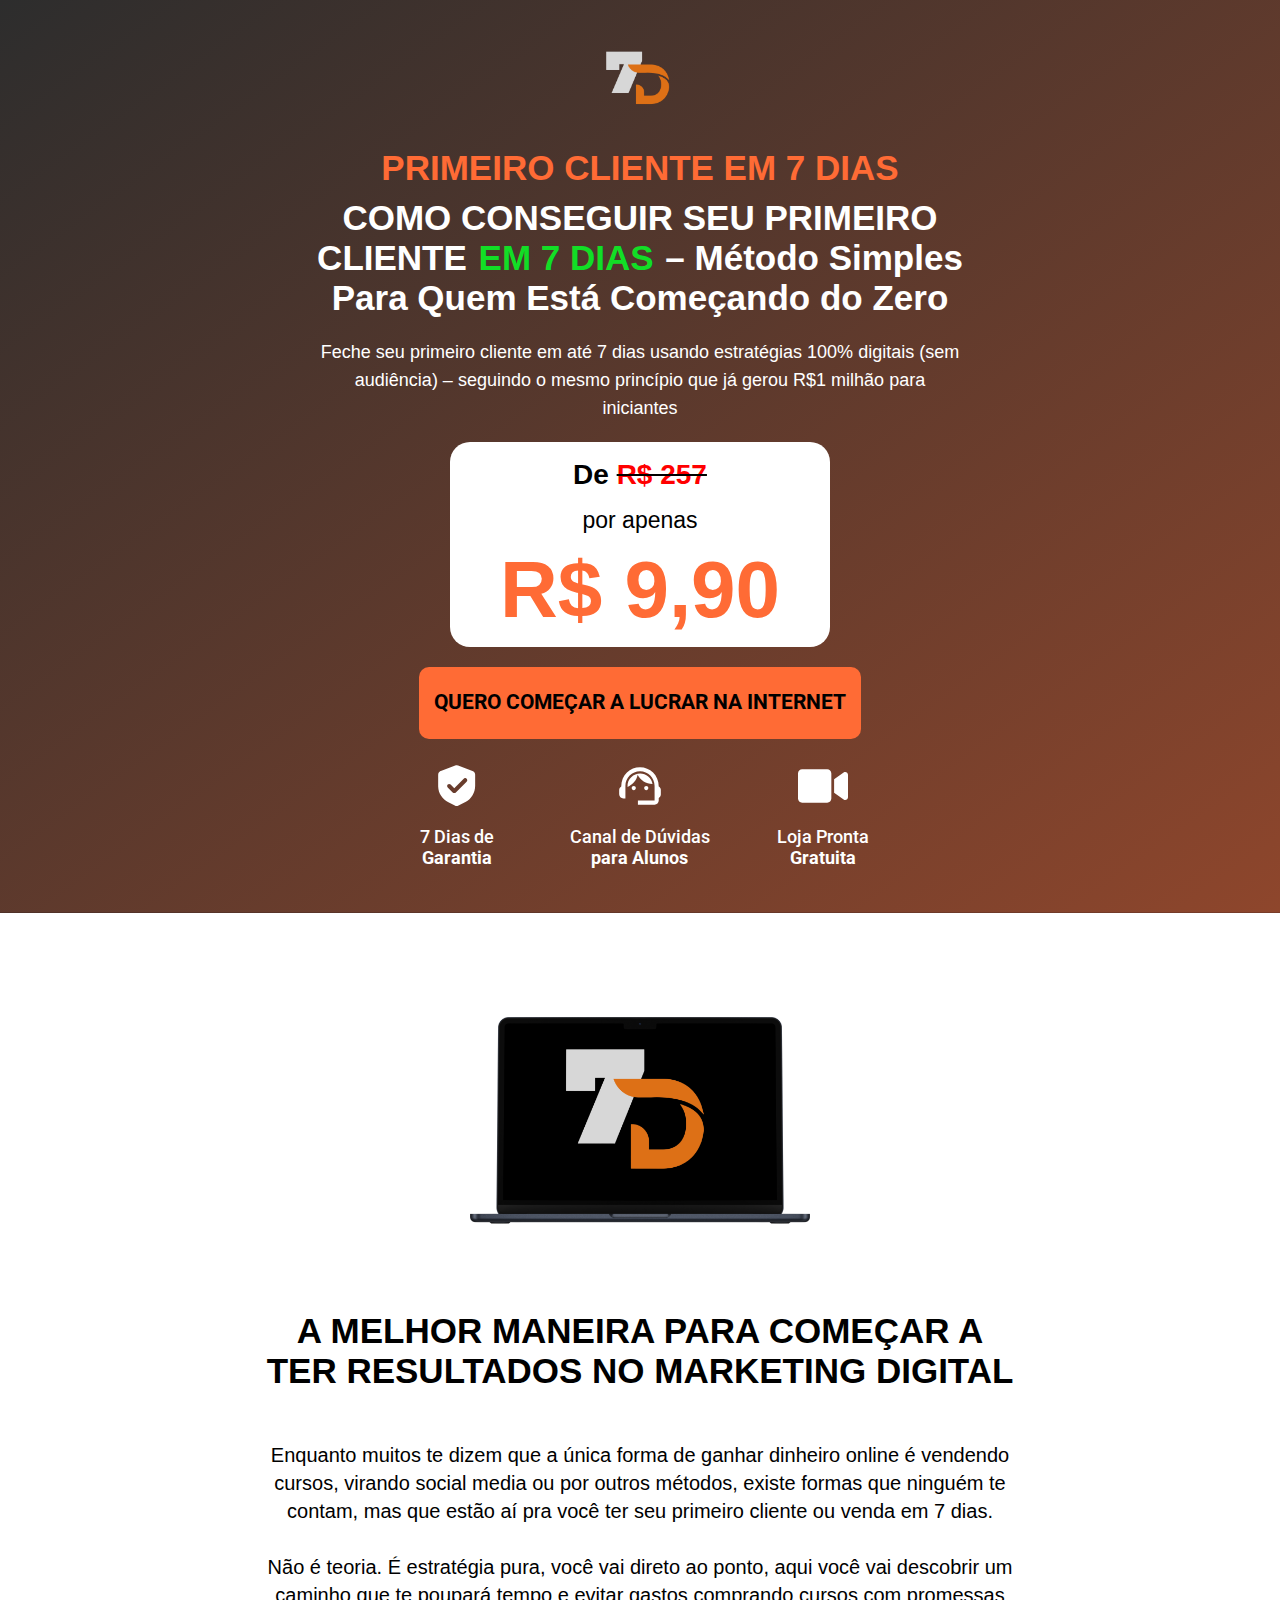
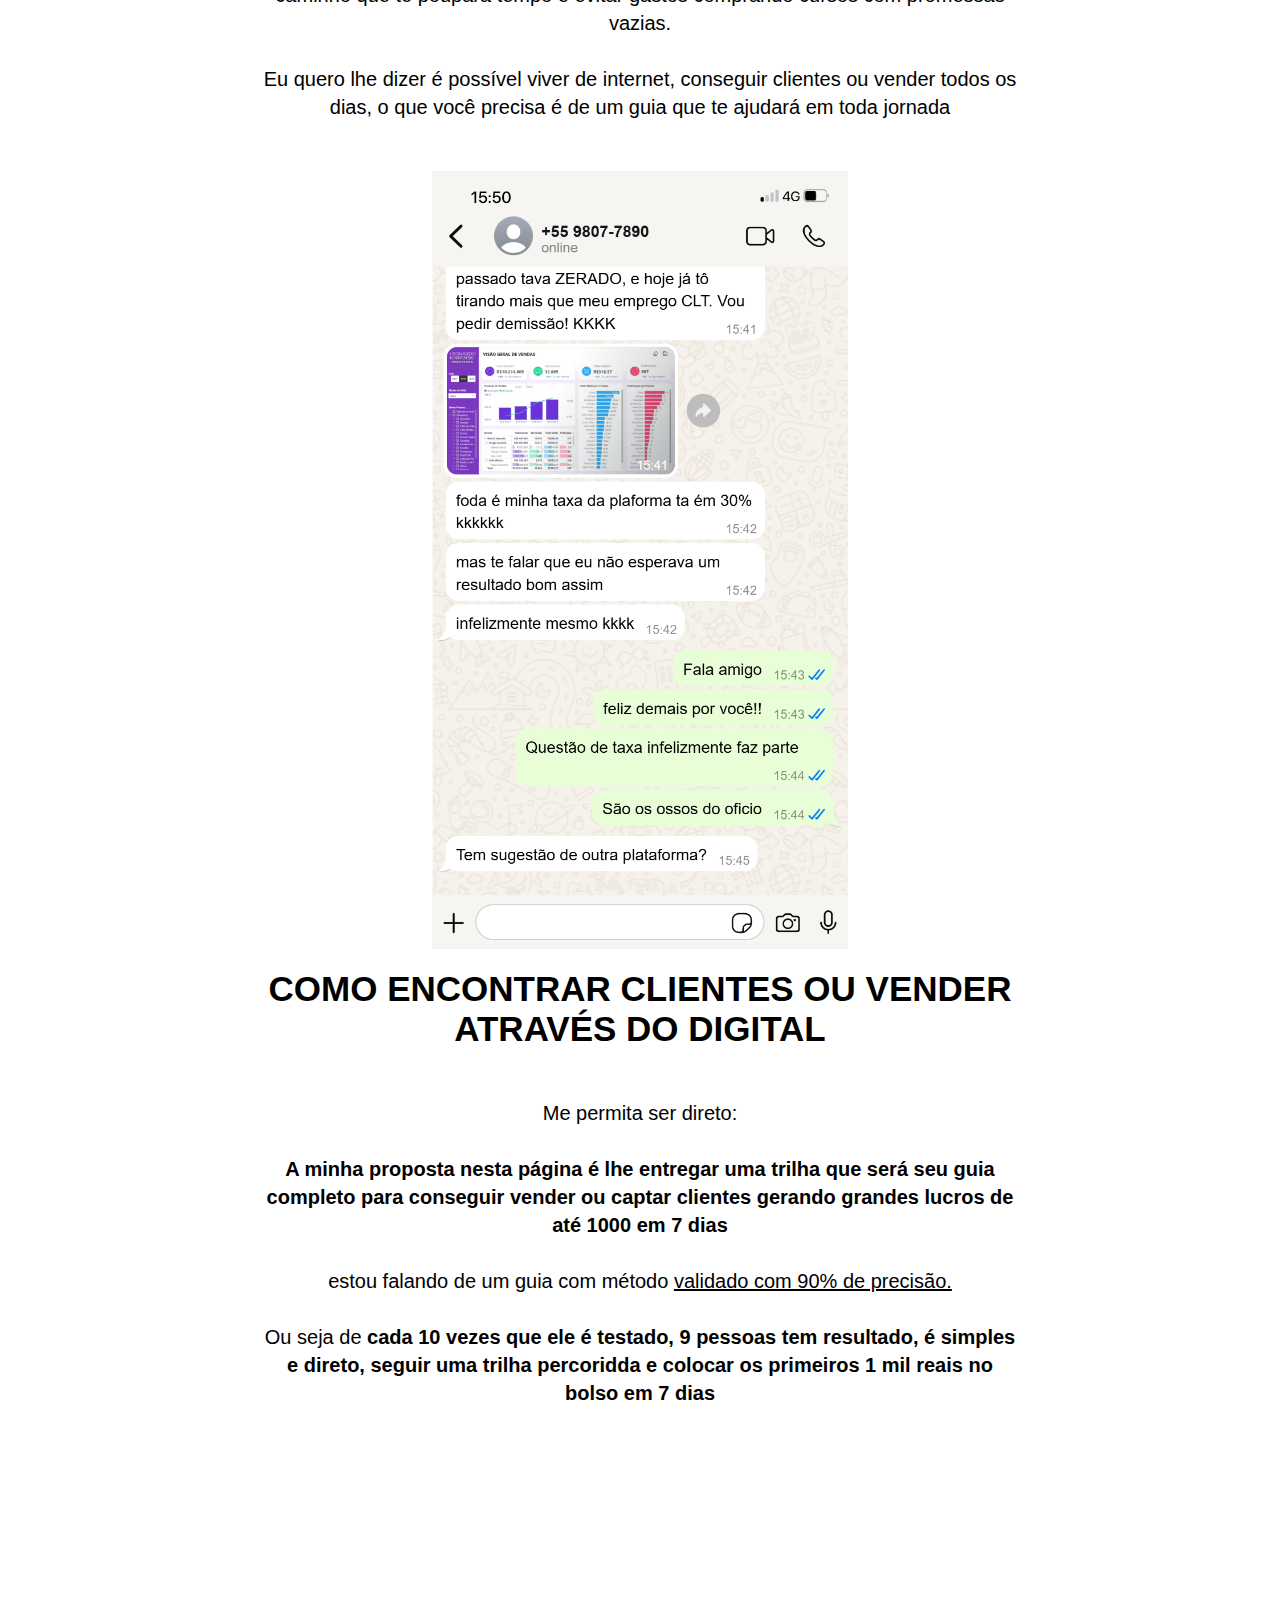
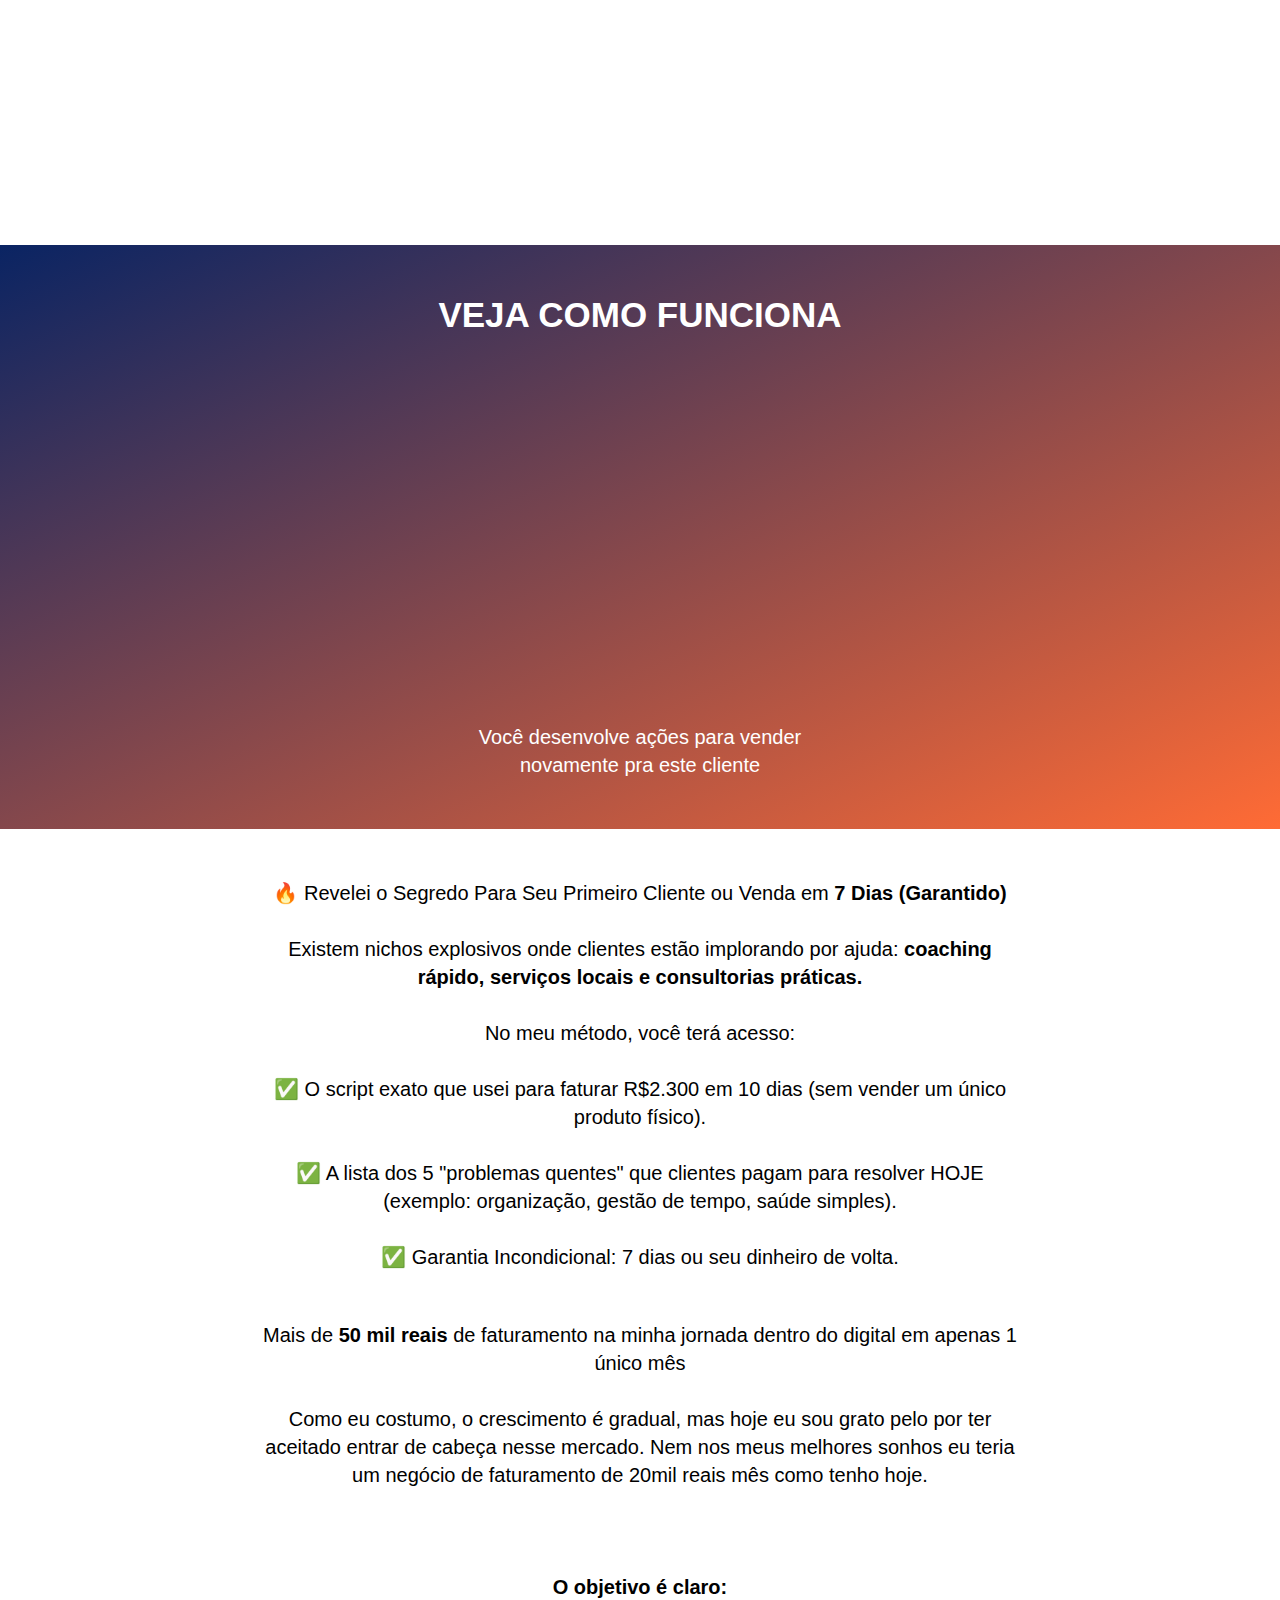
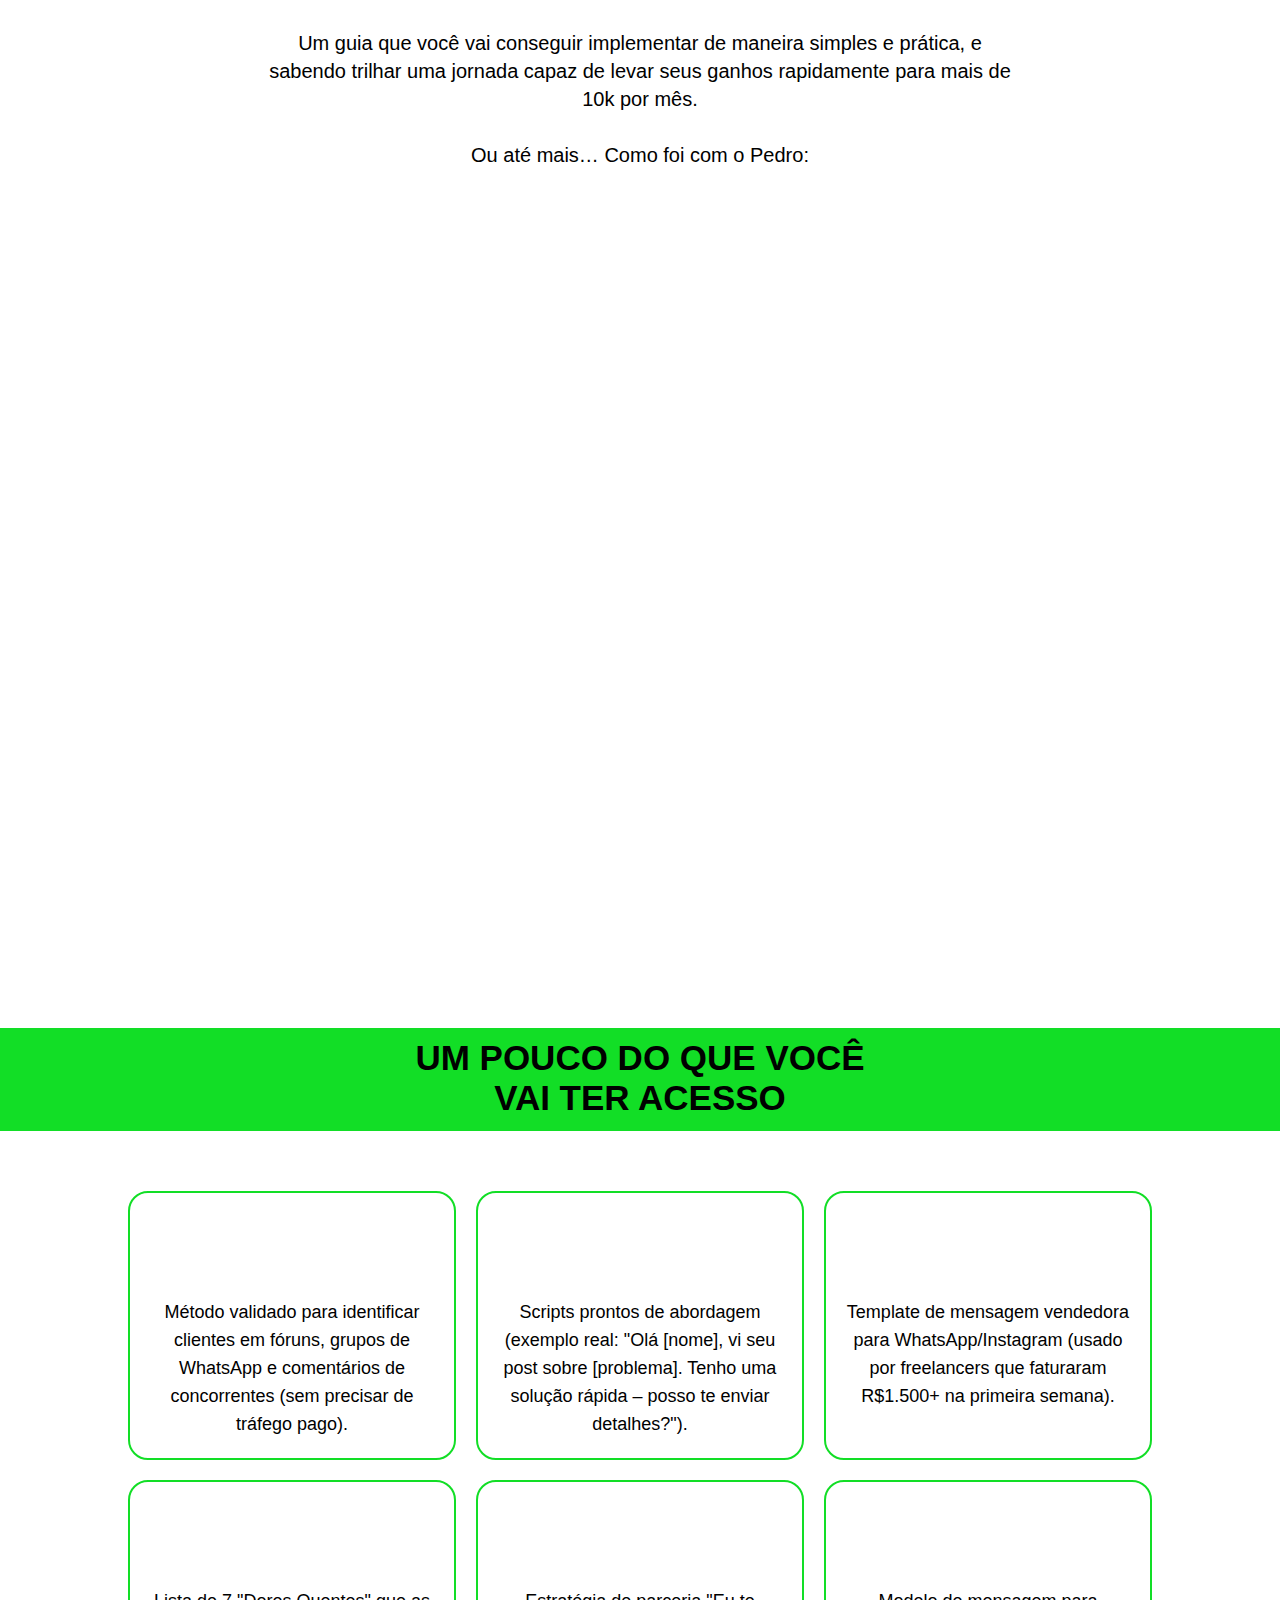
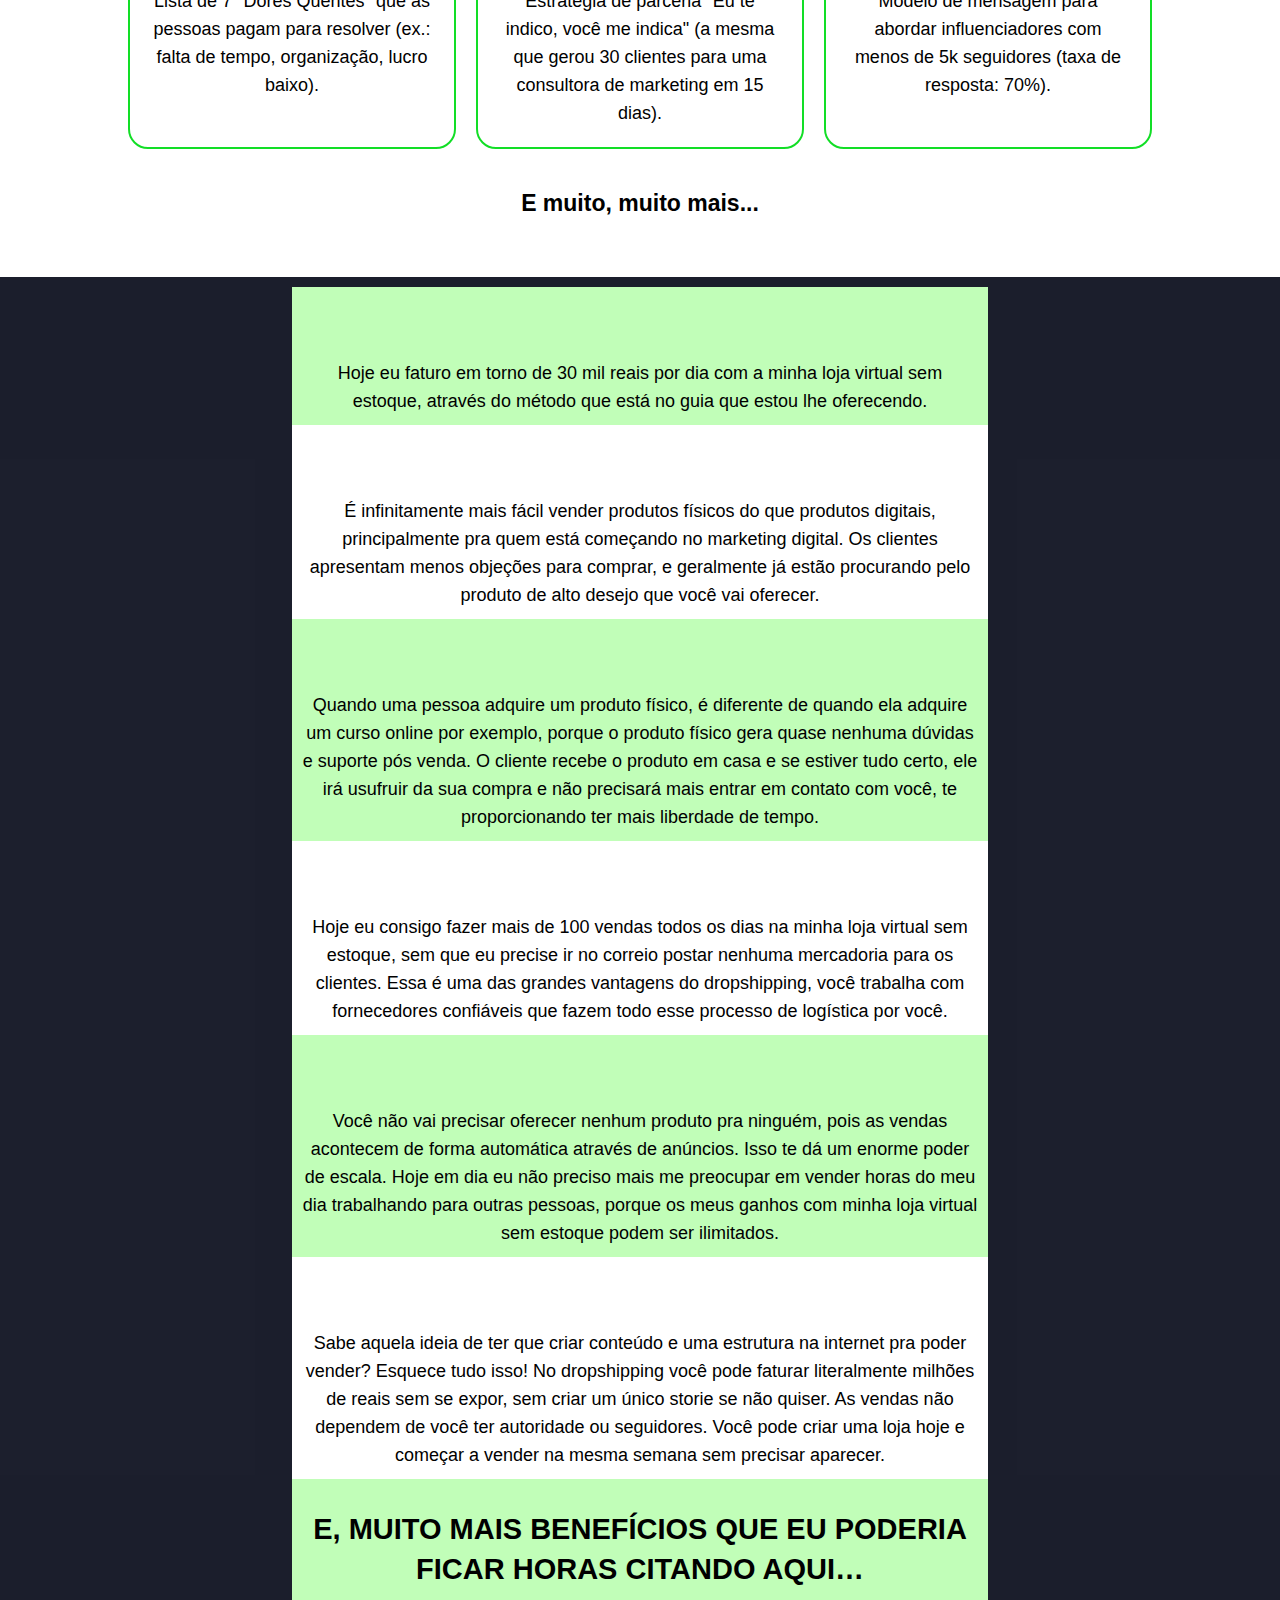
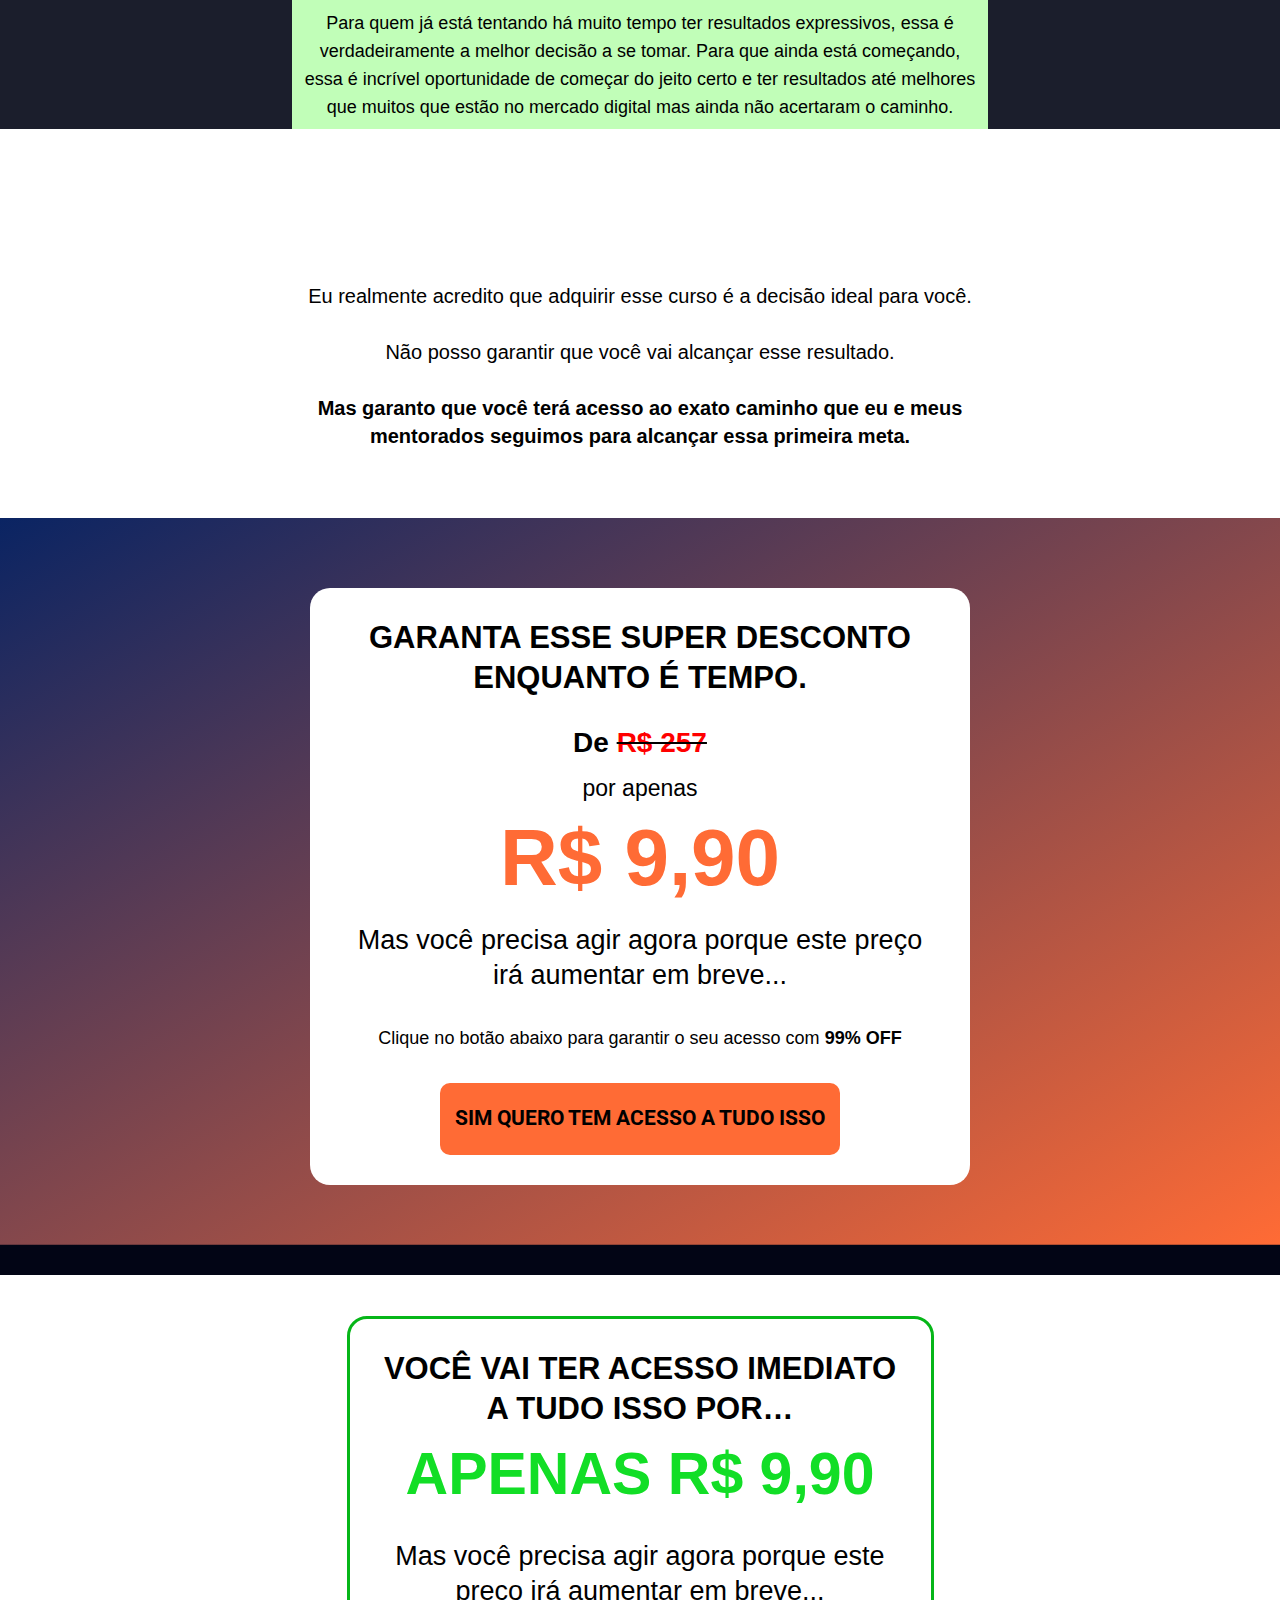
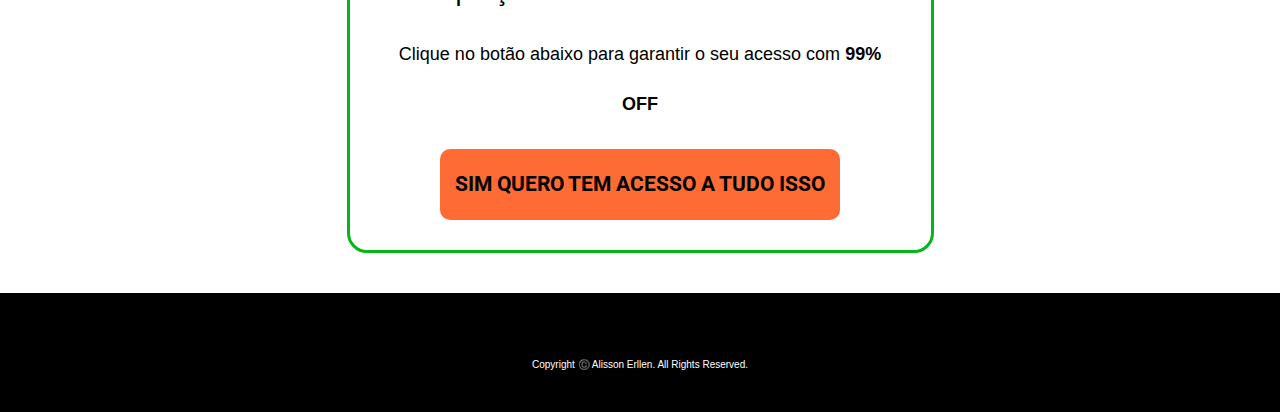
==== commit e2b89c4c: "direito de alisson" ====
--- a/1k/index.html
+++ b/1k/index.html
@@ -3,9 +3,7 @@
 		<title>Alisson Erllen</title>
 <meta name="robots" content="max-image-preview:large">
 	<style>img:is([sizes="auto" i], [sizes^="auto," i]) { contain-intrinsic-size: 3000px 1500px }</style>
-	
-<!-- Google Tag Manager for WordPress by gtm4wp.com -->
-<!-- End Google Tag Manager for WordPress by gtm4wp.com --><link href="https://fonts.gstatic.com" crossorigin="" rel="preconnect">
+ <link href="https://fonts.gstatic.com" crossorigin="" rel="preconnect">
 <link rel="alternate" type="application/rss+xml" title="Feed para Gustavo Henrique »" href="https://eugustavohenrique.com/feed/">
 <link rel="alternate" type="application/rss+xml" title="Feed de comentários para Gustavo Henrique »" href="https://eugustavohenrique.com/comments/feed/">
 <style id="wp-emoji-styles-inline-css">
@@ -91,12 +89,7 @@
 }</style><script type="text/javascript" charset="utf-8" src="https://trackcmp.net/t_prism_sitemessages.php?trackid=1002433718&amp;prismid=f4036bc1-df36-4d14-a498-472efc76790d&amp;url=https%3A%2F%2Feugustavohenrique.com%2F1k-por-dia-super-oferta-lt-2%3Ffunnel%3Dfnd02989a1%26step%3D12%26actionId%3D117979%26previousStepId%3D96440%26currentStepId%3D96448%26rda%3Dfalse" async=""></script></head>
 <body class="home page-template page-template-elementor_canvas page page-id-68 wp-embed-responsive theme-default elementor-default elementor-template-canvas elementor-kit-5 elementor-page elementor-page-68 error404 pp404-std e--ua-blink e--ua-chrome e--ua-webkit" data-elementor-device-mode="laptop">
 	
-<!-- GTM Container placement set to automatic -->
-<!-- Google Tag Manager (noscript) -->
-				<noscript><iframe src="https://www.googletagmanager.com/ns.html?id=GTM-PRW83KNH" height="0" width="0" style="display:none;visibility:hidden" aria-hidden="true"></iframe></noscript>
-<!-- End Google Tag Manager (noscript) -->
-<!-- GTM Container placement set to automatic -->
-<!-- Google Tag Manager (noscript) -->		<div data-elementor-type="wp-page" data-elementor-id="68" class="elementor elementor-68">
+<div data-elementor-type="wp-page" data-elementor-id="68" class="elementor elementor-68">
 				<div class="elementor-element elementor-element-710f7db8 e-con-full e-flex e-con e-parent e-lazyloaded" data-id="710f7db8" data-element_type="container" data-settings="{&quot;background_background&quot;:&quot;classic&quot;}">
 		<div class="elementor-element elementor-element-58ccf4ce e-flex e-con-boxed e-con e-child" data-id="58ccf4ce" data-element_type="container">
 					<div class="e-con-inner">
@@ -704,36 +697,28 @@
 						
 				<div class="elementor-element elementor-element-420b4ba1 elementor-widget elementor-widget-heading" data-id="420b4ba1" data-element_type="widget" data-widget_type="heading.default">
 				<div class="elementor-widget-container">
-					<h2 class="elementor-heading-title elementor-size-default">Copyright ©️ VOE Digital LTDA 2024-Present. All Rights Reserved.
+					<h2 class="elementor-heading-title elementor-size-default">Copyright ©️ Alisson Erllen. All Rights Reserved.
 </h2>				</div>
 				</div>
 				<section class="elementor-section elementor-inner-section elementor-element elementor-element-7d53cacc elementor-section-boxed elementor-section-height-default elementor-section-height-default" data-id="7d53cacc" data-element_type="section">
 						<div class="elementor-container elementor-column-gap-default">
 					<div class="elementor-column elementor-col-50 elementor-inner-column elementor-element elementor-element-5b81104a" data-id="5b81104a" data-element_type="column">
 			<div class="elementor-widget-wrap elementor-element-populated">
-						<div class="elementor-element elementor-element-584341b1 elementor-widget elementor-widget-heading" data-id="584341b1" data-element_type="widget" data-widget_type="heading.default">
-				<div class="elementor-widget-container">
-					<h2 class="elementor-heading-title elementor-size-default"><a href="#"  id="loggerlink_93160643">Políticas de Privacidade</a></h2>				</div>
-				</div>
 					</div>
 		</div>
 				<div class="elementor-column elementor-col-50 elementor-inner-column elementor-element elementor-element-4dbcbd72" data-id="4dbcbd72" data-element_type="column">
 			<div class="elementor-widget-wrap elementor-element-populated">
-						<div class="elementor-element elementor-element-16366b8d elementor-widget elementor-widget-heading" data-id="16366b8d" data-element_type="widget" data-widget_type="heading.default">
-				<div class="elementor-widget-container">
-					<h2 class="elementor-heading-title elementor-size-default"><a href="#" id="loggerlink_33174708">Termos de Uso</a></h2>				</div>
-				</div>
 					</div>
 		</div>
 					</div>
 		</section>
 				<div class="elementor-element elementor-element-6a42f36 elementor-widget elementor-widget-heading" data-id="6a42f36" data-element_type="widget" data-widget_type="heading.default">
 				<div class="elementor-widget-container">
-					<h2 class="elementor-heading-title elementor-size-default">CNPJ: 50.581.558/0001-86</h2>				</div>
+			</div>
 				</div>
 				<div class="elementor-element elementor-element-20f73361 elementor-widget elementor-widget-heading" data-id="20f73361" data-element_type="widget" data-widget_type="heading.default">
 				<div class="elementor-widget-container">
-					<h2 class="elementor-heading-title elementor-size-default">Avenida Del Rey, 111</h2>				</div>
+</div>
 				</div>
 					</div>
 		</div>
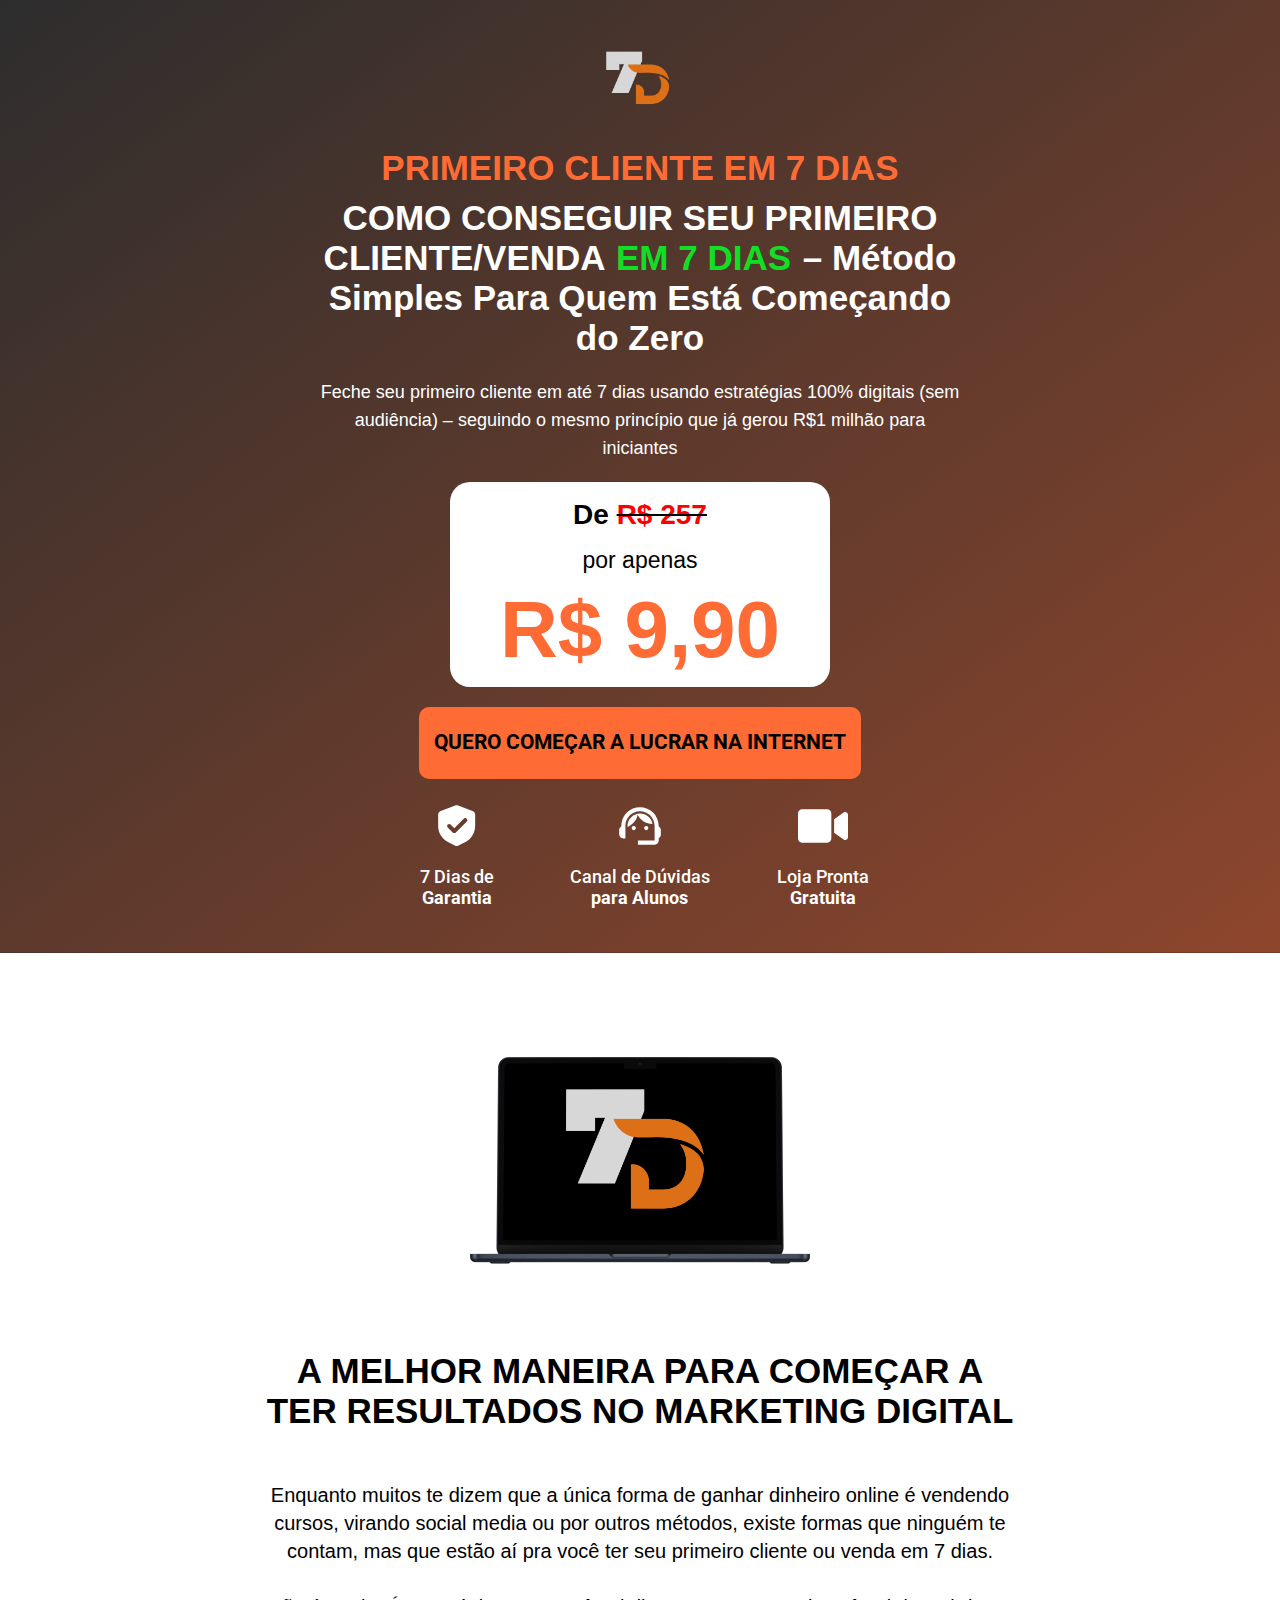
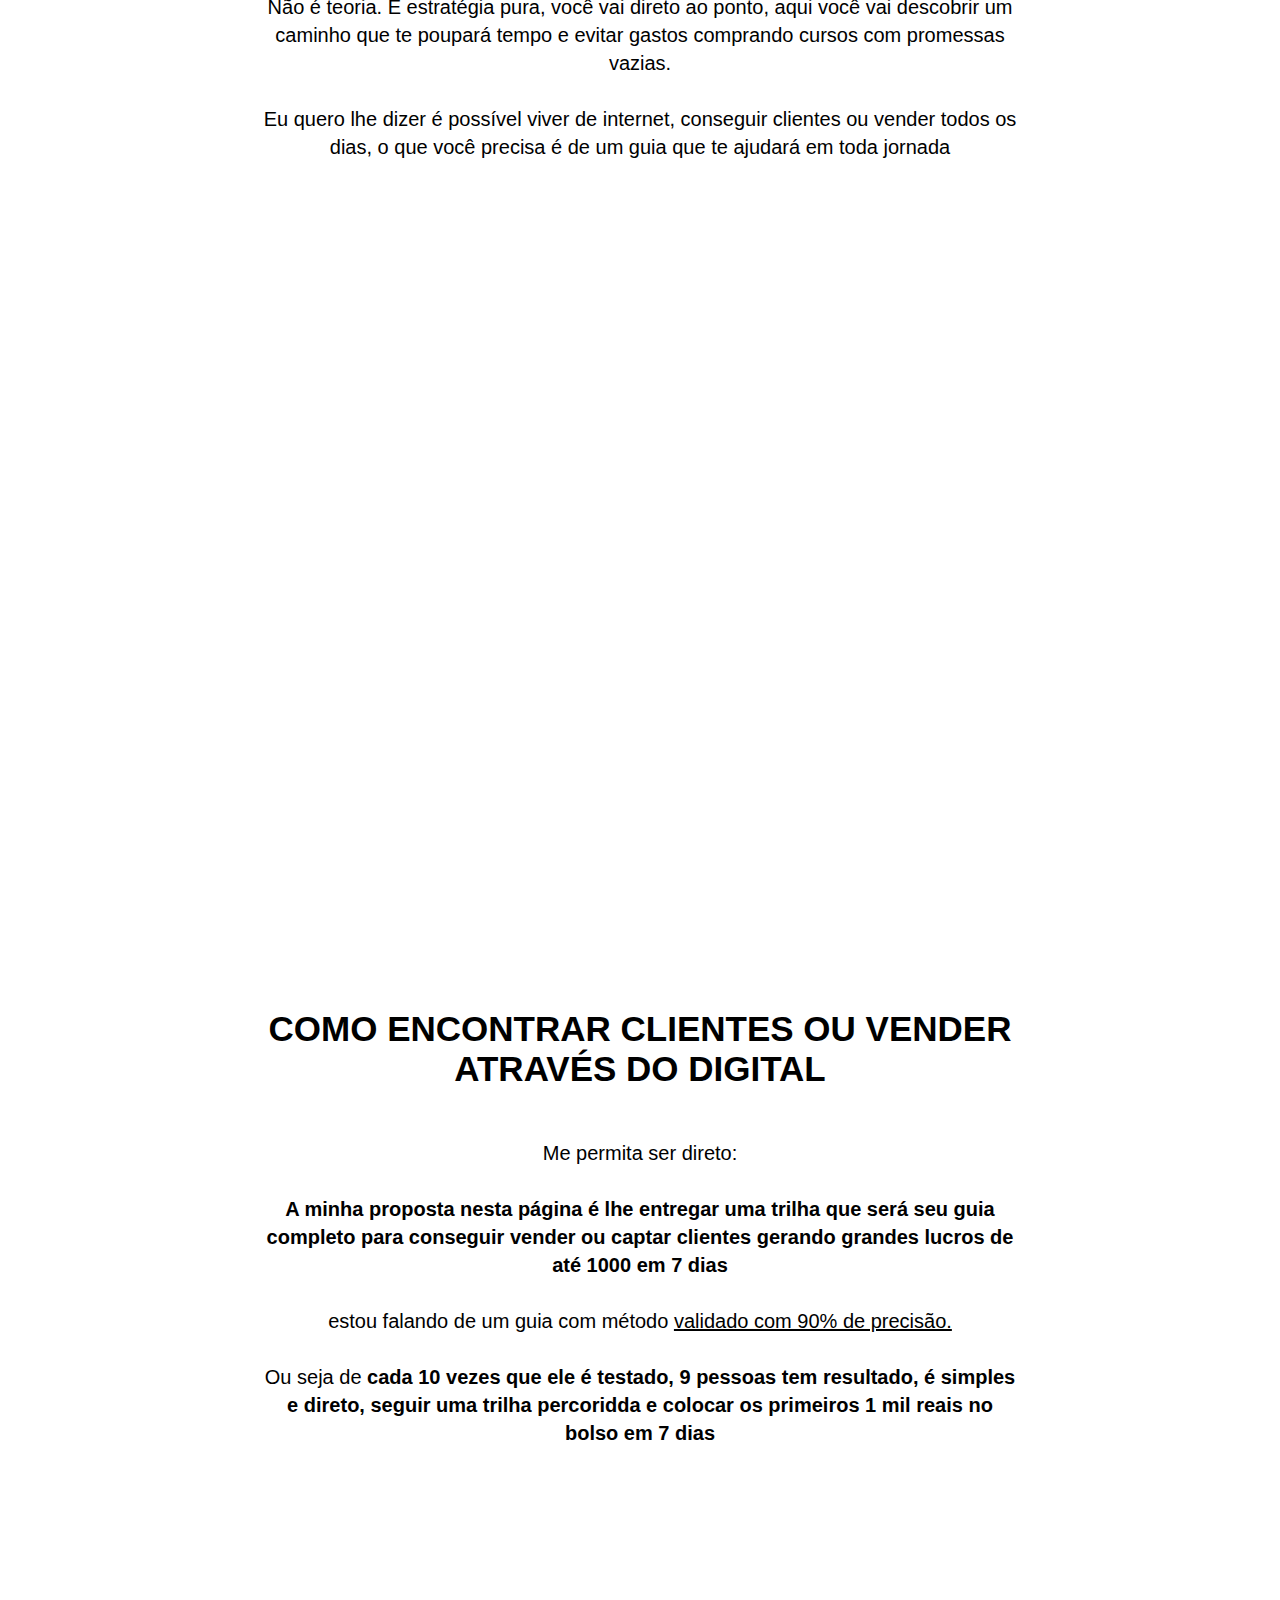
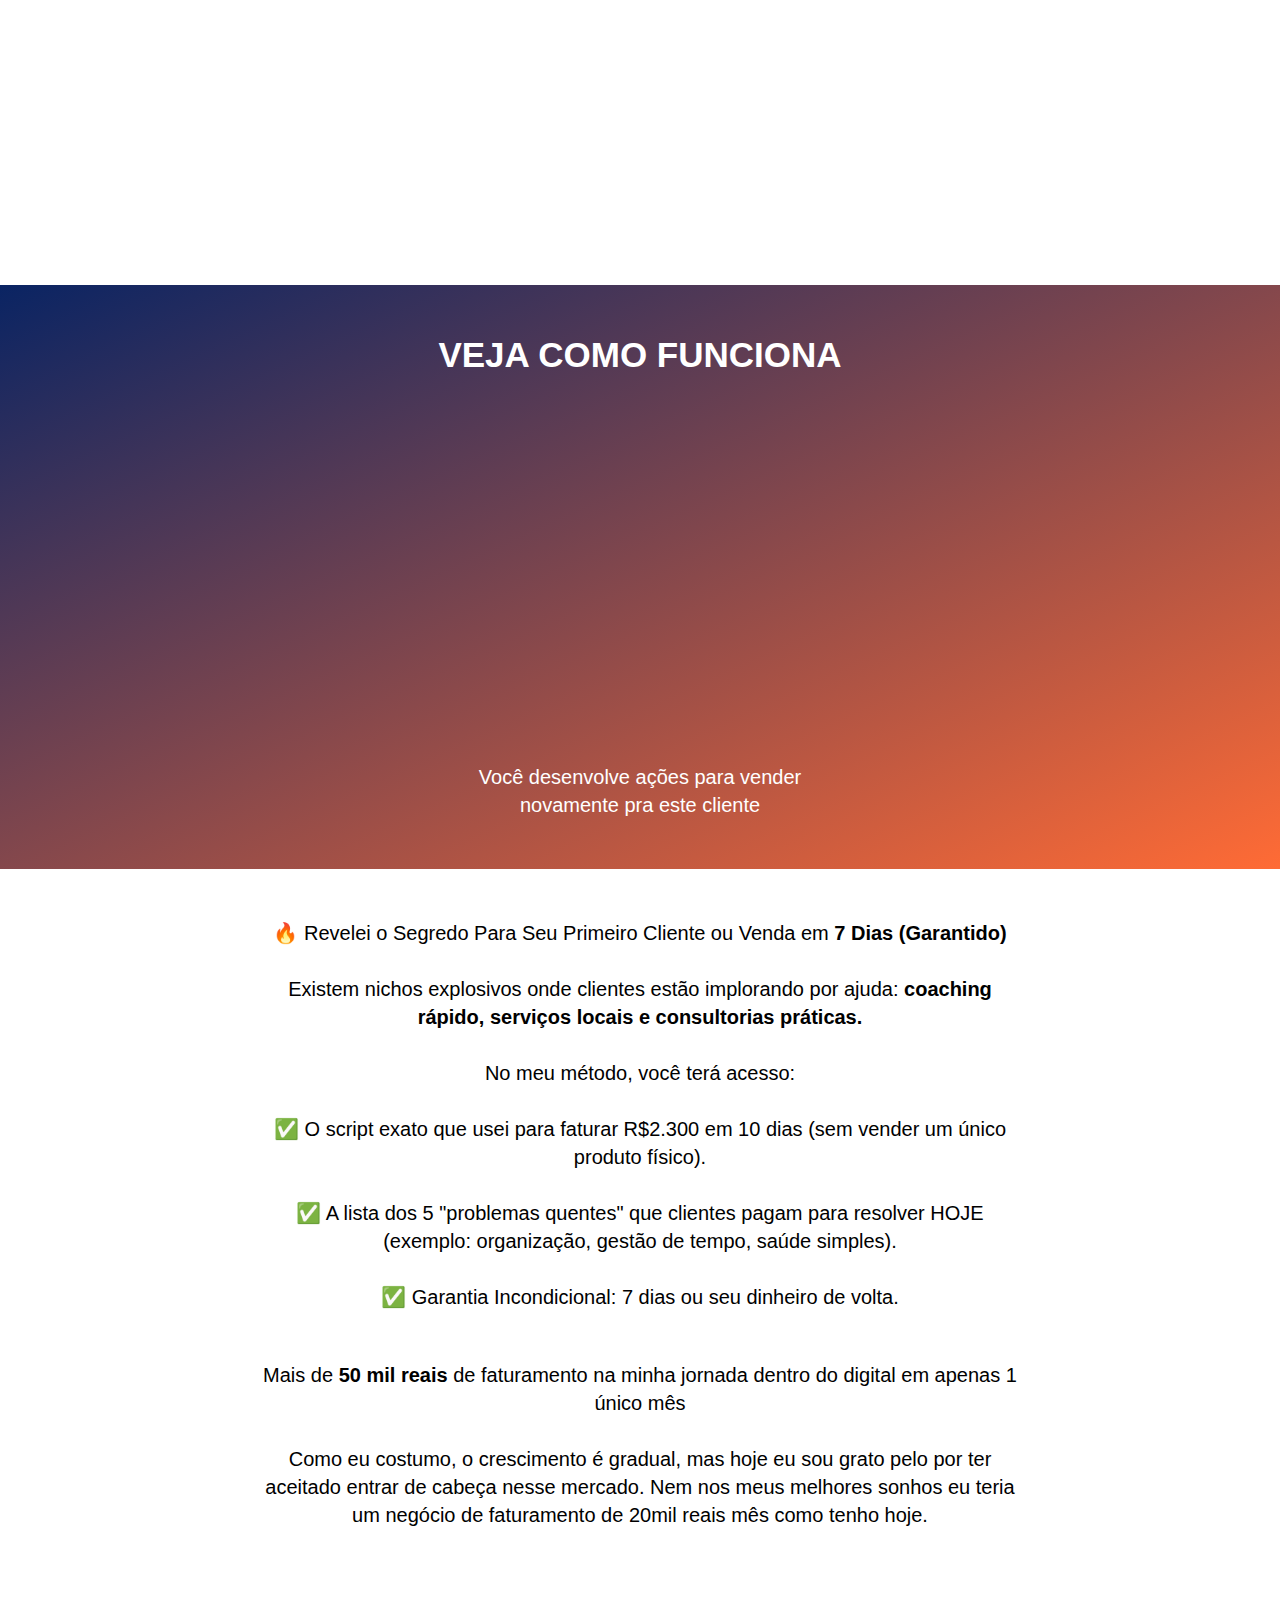
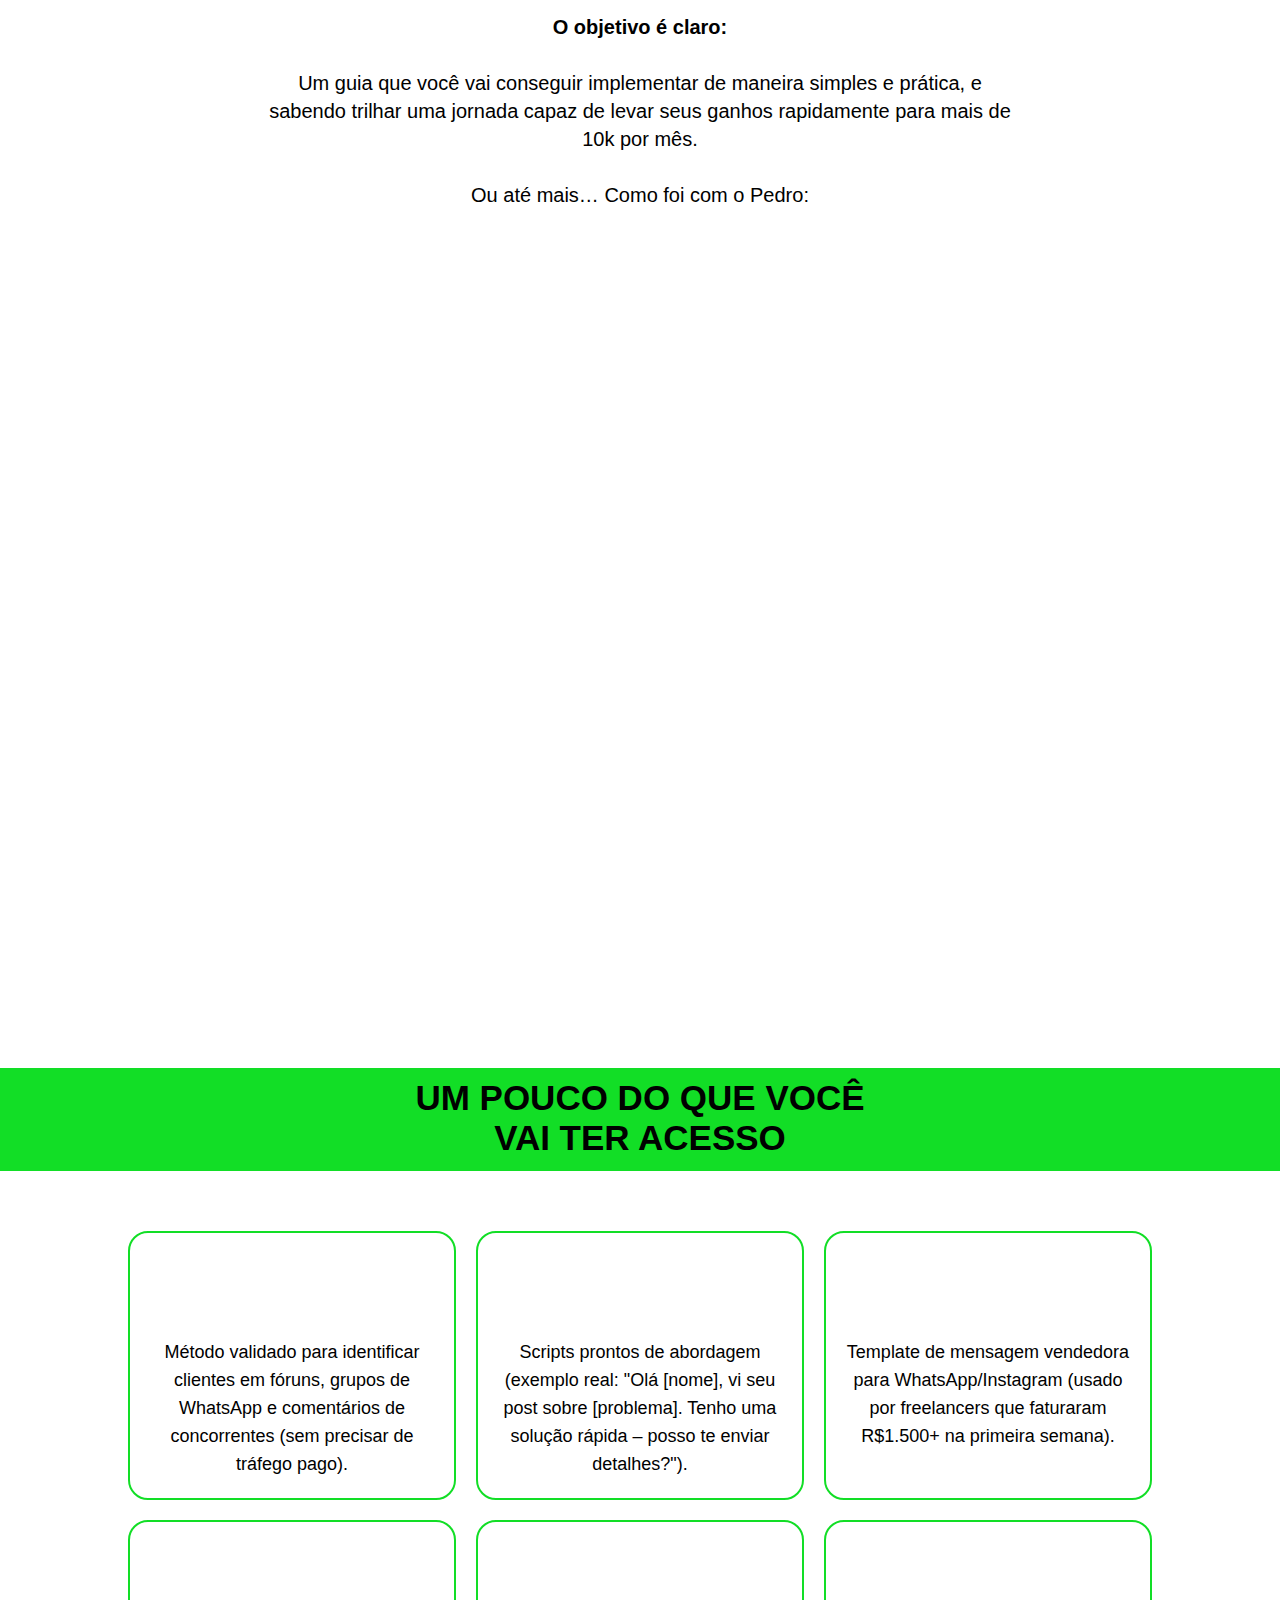
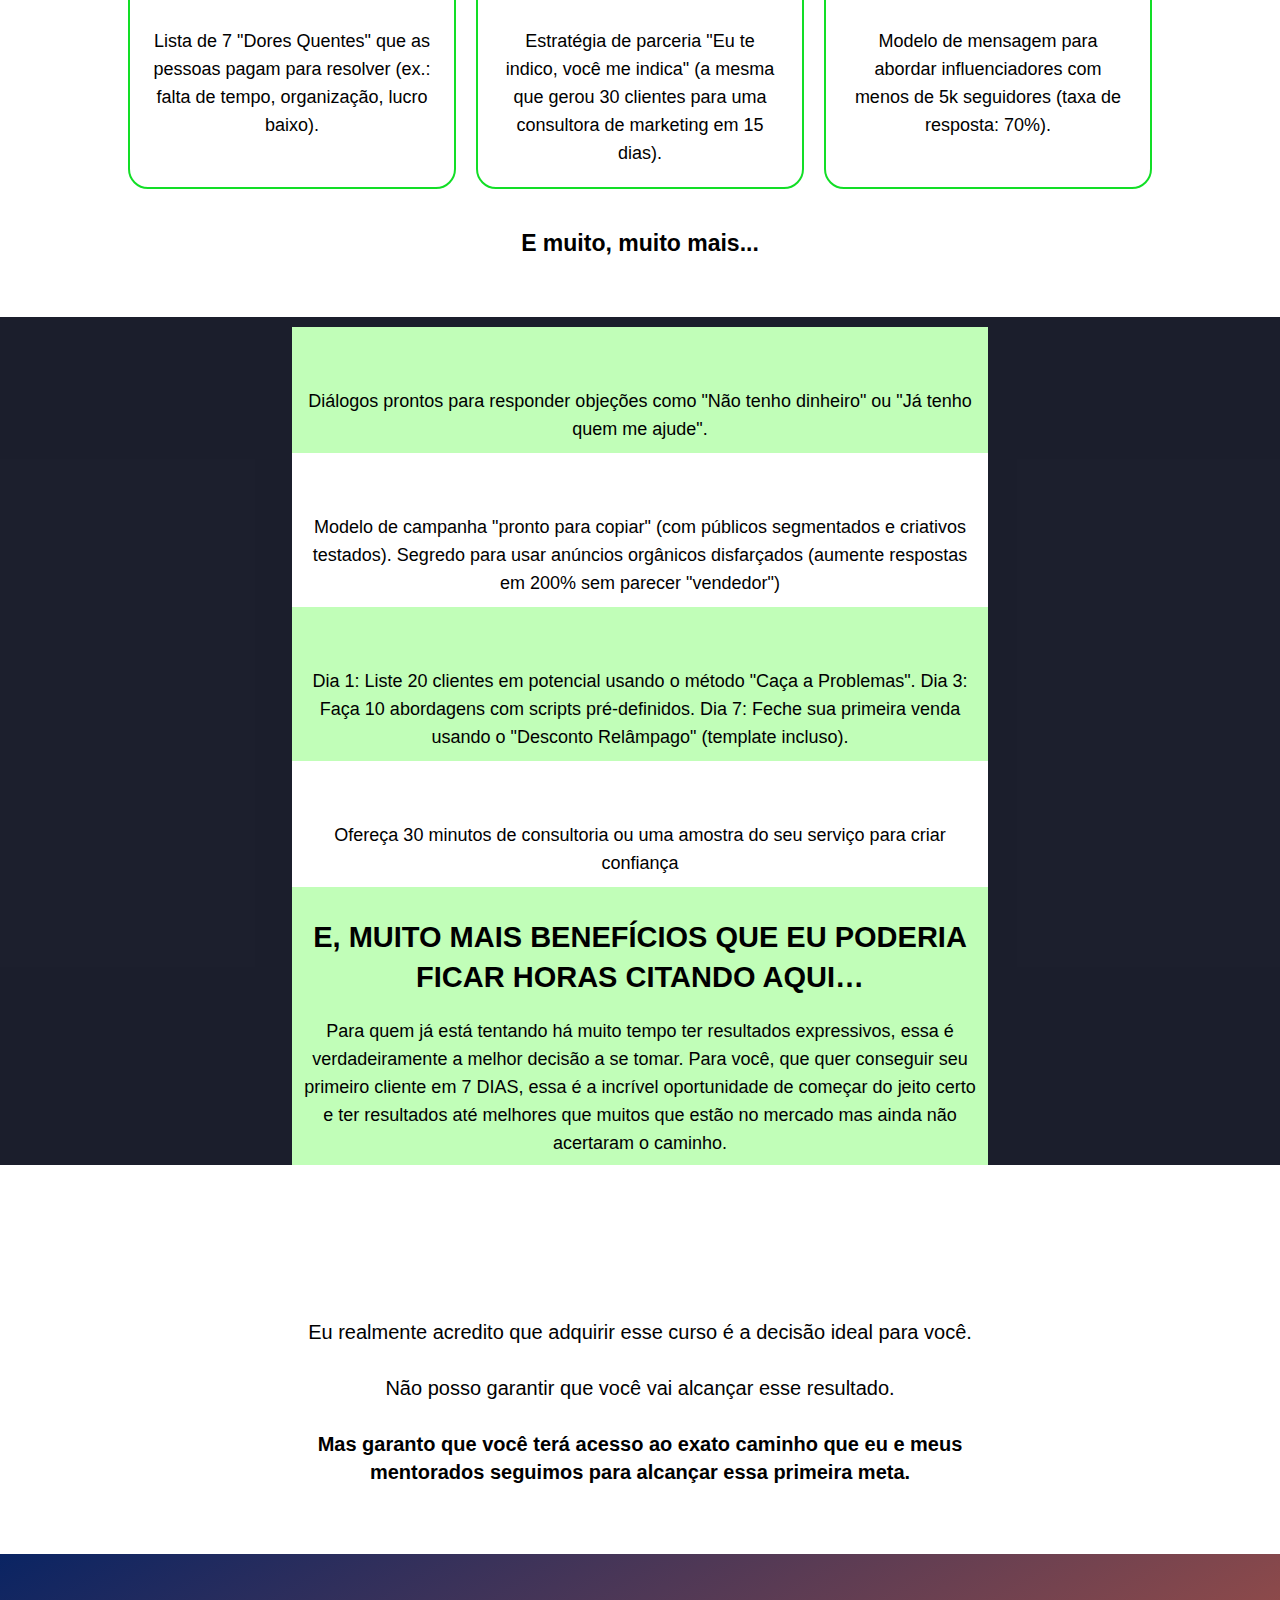
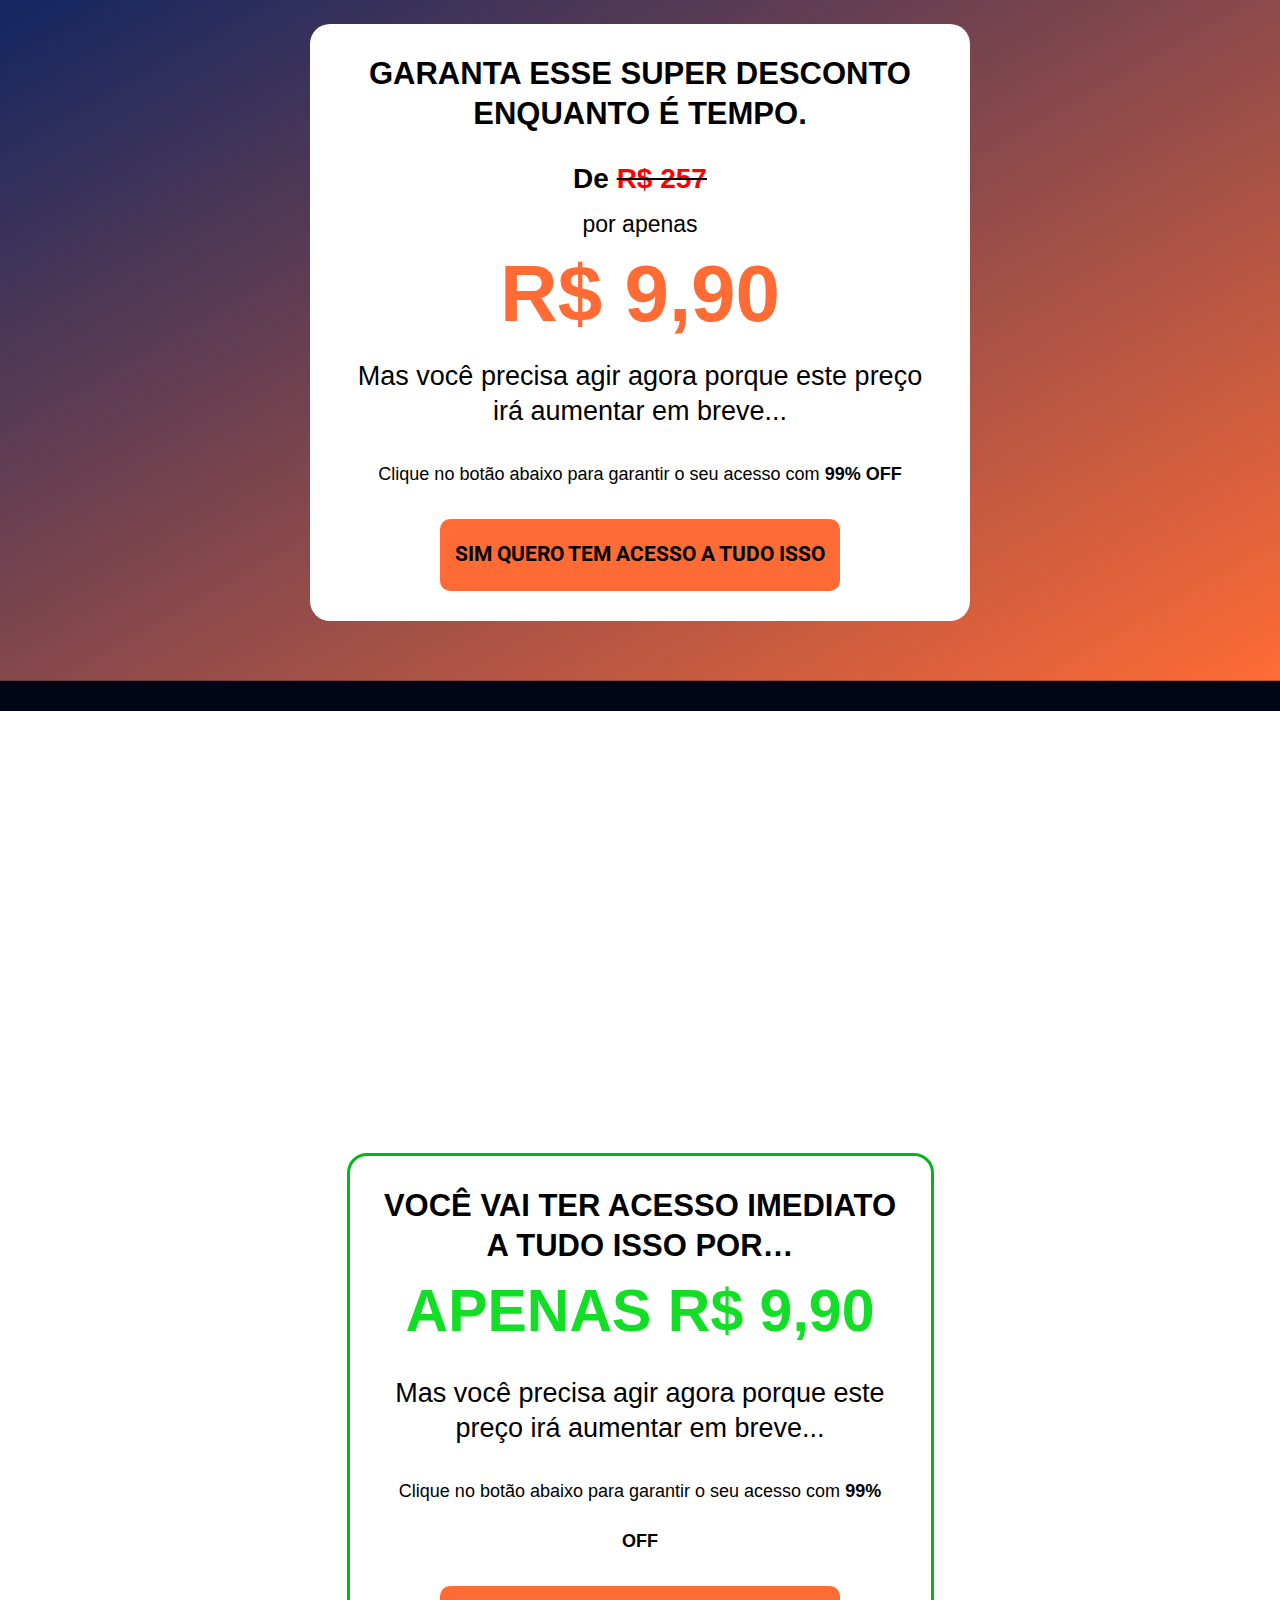
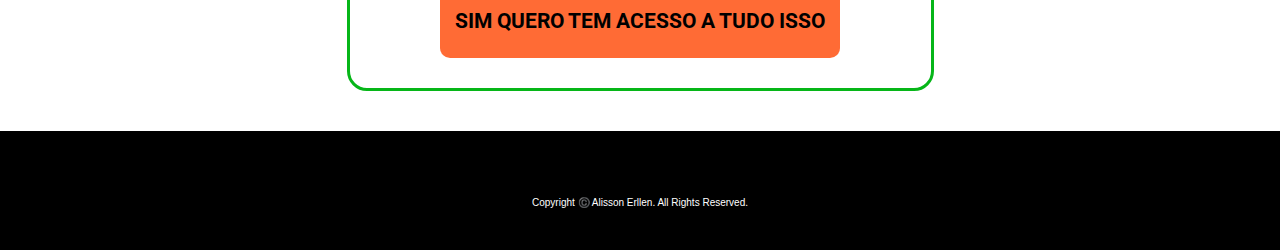
==== commit a3b3d072: "alienacao" ====
--- a/1k/index.html
+++ b/1k/index.html
@@ -101,7 +101,7 @@
 				<div class="elementor-widget-container">
 					<h2 class="elementor-heading-title elementor-size-default" style="padding: 10PX 0PX; color: #FF6B35;">PRIMEIRO CLIENTE EM 7 DIAS</h2>
 
-					<h2 class="elementor-heading-title elementor-size-default">COMO CONSEGUIR SEU PRIMEIRO CLIENTE <span style="color:#12DE26;padding:2px 2px;border-radius:0px">EM 7 DIAS</span> – Método Simples Para Quem Está Começando do Zero</h2>				</div>
+					<h2 class="elementor-heading-title elementor-size-default">COMO CONSEGUIR SEU PRIMEIRO CLIENTE/VENDA <span style="color:#12DE26;padding:2px 2px;border-radius:0px">EM 7 DIAS</span> – Método Simples Para Quem Está Começando do Zero</h2>				</div>
 				</div>
 				<div class="elementor-element elementor-element-52cf8b5f elementor-widget elementor-widget-heading" data-id="52cf8b5f" data-element_type="widget" data-widget_type="heading.default">
 				<div class="elementor-widget-container">
@@ -448,11 +448,13 @@
 			<div class="elementor-widget-wrap elementor-element-populated">
 						<div class="elementor-element elementor-element-26fd49a1 elementor-widget elementor-widget-image" data-id="26fd49a1" data-element_type="widget" data-widget_type="image.default">
 				<div class="elementor-widget-container">
-															<picture><source srcset="https://eugustavohenrique.com/wp-content/webp-express/webp-images/uploads/2022/09/Group-1066.png.webp" type="image/webp"><img loading="lazy" decoding="async" width="297" height="42" src="https://eugustavohenrique.com/wp-content/uploads/2022/09/Group-1066.png" class="attachment-large size-large wp-image-55 webpexpress-processed" alt=""></picture>															</div>
+															<picture><source srcset="1.png" type="image/webp"><img id="lazy" loading="lazy" decoding="async" width="297" height="42" src="1.png" class="attachment-large size-large wp-image-55 webpexpress-processed" alt=""></picture>															</div>
 				</div>
 				<div class="elementor-element elementor-element-1cb88f3d elementor-widget elementor-widget-heading" data-id="1cb88f3d" data-element_type="widget" data-widget_type="heading.default">
 				<div class="elementor-widget-container">
-					<h2 class="elementor-heading-title elementor-size-default">Hoje eu faturo em torno de 30 mil reais por dia com a minha loja virtual sem estoque, através do método que está no guia que estou lhe oferecendo.</h2>				</div>
+					<h2 class="elementor-heading-title elementor-size-default">Diálogos prontos para responder objeções como "Não tenho dinheiro" ou "Já tenho quem me ajude".
+
+</h2>				</div>
 				</div>
 					</div>
 		</div>
@@ -464,11 +466,14 @@
 			<div class="elementor-widget-wrap elementor-element-populated">
 						<div class="elementor-element elementor-element-220b3b34 elementor-widget elementor-widget-image" data-id="220b3b34" data-element_type="widget" data-widget_type="image.default">
 				<div class="elementor-widget-container">
-															<picture><source srcset="https://eugustavohenrique.com/wp-content/webp-express/webp-images/uploads/2022/09/Group-1067.png.webp 399w, https://eugustavohenrique.com/wp-content/webp-express/webp-images/uploads/2022/09/Group-1067-300x32.png.webp 300w" sizes="(max-width: 399px) 100vw, 399px" type="image/webp"><img loading="lazy" decoding="async" width="399" height="42" src="https://eugustavohenrique.com/wp-content/uploads/2022/09/Group-1067.png" class="attachment-large size-large wp-image-56 webpexpress-processed" alt="" srcset="https://eugustavohenrique.com/wp-content/uploads/2022/09/Group-1067.png 399w, https://eugustavohenrique.com/wp-content/uploads/2022/09/Group-1067-300x32.png 300w" sizes="(max-width: 399px) 100vw, 399px"></picture>															</div>
+															<picture><source srcset="2.png 399w, 2.png 300w" sizes="(max-width: 399px) 100vw, 399px" type="image/png"><img id="lazy" loading="lazy" decoding="async" width="399" height="42" src="2.png" class="attachment-large size-large wp-image-56 webpexpress-processed" alt="" srcset="2.png 399w, 2.png 300w" sizes="(max-width: 399px) 100vw, 399px"></picture>															</div>
 				</div>
 				<div class="elementor-element elementor-element-599cc06a elementor-widget elementor-widget-heading" data-id="599cc06a" data-element_type="widget" data-widget_type="heading.default">
 				<div class="elementor-widget-container">
-					<h2 class="elementor-heading-title elementor-size-default">É infinitamente mais fácil vender produtos físicos do que produtos digitais, principalmente pra quem está começando no marketing digital. Os clientes apresentam menos objeções para comprar, e geralmente já estão procurando pelo produto de alto desejo que você vai oferecer.</h2>				</div>
+					<h2 class="elementor-heading-title elementor-size-default">Modelo de campanha "pronto para copiar" (com públicos segmentados e criativos testados).
+
+Segredo para usar anúncios orgânicos disfarçados (aumente respostas em 200% sem parecer "vendedor")
+</h2>				</div>
 				</div>
 					</div>
 		</div>
@@ -480,64 +485,40 @@
 			<div class="elementor-widget-wrap elementor-element-populated">
 						<div class="elementor-element elementor-element-1a69d733 elementor-widget elementor-widget-image" data-id="1a69d733" data-element_type="widget" data-widget_type="image.default">
 				<div class="elementor-widget-container">
-															<picture><source srcset="https://eugustavohenrique.com/wp-content/webp-express/webp-images/uploads/2022/09/Group-898-1.png.webp" type="image/webp"><img loading="lazy" decoding="async" width="286" height="42" src="https://eugustavohenrique.com/wp-content/uploads/2022/09/Group-898-1.png" class="attachment-large size-large wp-image-57 webpexpress-processed" alt=""></picture>															</div>
+															<picture><source srcset="3.png" type="image/png"><img id="lazy" loading="lazy" decoding="async" width="286" height="42" src="3.png" class="attachment-large size-large wp-image-57 webpexpress-processed" alt=""></picture>															</div>
 				</div>
 				<div class="elementor-element elementor-element-5b2f7e7 elementor-widget elementor-widget-heading" data-id="5b2f7e7" data-element_type="widget" data-widget_type="heading.default">
 				<div class="elementor-widget-container">
-					<h2 class="elementor-heading-title elementor-size-default">Quando uma pessoa adquire um produto físico, é diferente de quando ela adquire um curso online por exemplo, porque o produto físico gera quase nenhuma dúvidas e suporte pós venda. O cliente recebe o produto em casa e se estiver tudo certo, ele irá usufruir da sua compra e não precisará mais entrar em contato com você, te proporcionando ter mais liberdade de tempo.</h2>				</div>
-				</div>
-					</div>
-		</div>
-					</div>
-		</section>
-				<section class="elementor-section elementor-inner-section elementor-element elementor-element-6f34417a elementor-section-boxed elementor-section-height-default elementor-section-height-default" data-id="6f34417a" data-element_type="section">
-						<div class="elementor-container elementor-column-gap-default">
-					<div class="elementor-column elementor-col-100 elementor-inner-column elementor-element elementor-element-3958c380" data-id="3958c380" data-element_type="column" data-settings="{&quot;background_background&quot;:&quot;classic&quot;}">
-			<div class="elementor-widget-wrap elementor-element-populated">
-						<div class="elementor-element elementor-element-6c25e1dc elementor-widget elementor-widget-image" data-id="6c25e1dc" data-element_type="widget" data-widget_type="image.default">
-				<div class="elementor-widget-container">
-															<picture><source srcset="https://eugustavohenrique.com/wp-content/webp-express/webp-images/uploads/2022/09/Group-897.png.webp 332w, https://eugustavohenrique.com/wp-content/webp-express/webp-images/uploads/2022/09/Group-897-300x38.png.webp 300w" sizes="(max-width: 332px) 100vw, 332px" type="image/webp"><img loading="lazy" decoding="async" width="332" height="42" src="https://eugustavohenrique.com/wp-content/uploads/2022/09/Group-897.png" class="attachment-large size-large wp-image-58 webpexpress-processed" alt="" srcset="https://eugustavohenrique.com/wp-content/uploads/2022/09/Group-897.png 332w, https://eugustavohenrique.com/wp-content/uploads/2022/09/Group-897-300x38.png 300w" sizes="(max-width: 332px) 100vw, 332px"></picture>															</div>
-				</div>
-				<div class="elementor-element elementor-element-5486f520 elementor-widget elementor-widget-heading" data-id="5486f520" data-element_type="widget" data-widget_type="heading.default">
-				<div class="elementor-widget-container">
-					<h2 class="elementor-heading-title elementor-size-default">Hoje eu consigo fazer mais de 100 vendas todos os dias na minha loja virtual sem estoque, sem que eu precise ir no correio postar nenhuma mercadoria para os clientes. Essa é uma das grandes vantagens do dropshipping, você trabalha com fornecedores confiáveis que fazem todo esse processo de logística por você.</h2>				</div>
-				</div>
-					</div>
-		</div>
-					</div>
-		</section>
-				<section class="elementor-section elementor-inner-section elementor-element elementor-element-789d2c41 elementor-section-boxed elementor-section-height-default elementor-section-height-default" data-id="789d2c41" data-element_type="section">
-						<div class="elementor-container elementor-column-gap-default">
-					<div class="elementor-column elementor-col-100 elementor-inner-column elementor-element elementor-element-21e9d4bc" data-id="21e9d4bc" data-element_type="column" data-settings="{&quot;background_background&quot;:&quot;classic&quot;}">
-			<div class="elementor-widget-wrap elementor-element-populated">
-						<div class="elementor-element elementor-element-e6788ff elementor-widget elementor-widget-image" data-id="e6788ff" data-element_type="widget" data-widget_type="image.default">
-				<div class="elementor-widget-container">
-															<picture><source srcset="https://eugustavohenrique.com/wp-content/webp-express/webp-images/uploads/2022/09/Group-896-2.png.webp 393w, https://eugustavohenrique.com/wp-content/webp-express/webp-images/uploads/2022/09/Group-896-2-300x32.png.webp 300w" sizes="(max-width: 393px) 100vw, 393px" type="image/webp"><img loading="lazy" decoding="async" width="393" height="42" src="https://eugustavohenrique.com/wp-content/uploads/2022/09/Group-896-2.png" class="attachment-large size-large wp-image-59 webpexpress-processed" alt="" srcset="https://eugustavohenrique.com/wp-content/uploads/2022/09/Group-896-2.png 393w, https://eugustavohenrique.com/wp-content/uploads/2022/09/Group-896-2-300x32.png 300w" sizes="(max-width: 393px) 100vw, 393px"></picture>															</div>
-				</div>
-				<div class="elementor-element elementor-element-4cd263c4 elementor-widget elementor-widget-heading" data-id="4cd263c4" data-element_type="widget" data-widget_type="heading.default">
-				<div class="elementor-widget-container">
-					<h2 class="elementor-heading-title elementor-size-default">Você não vai precisar oferecer nenhum produto pra ninguém, pois as vendas acontecem de forma automática através de anúncios. Isso te dá um enorme poder de escala. Hoje em dia eu não preciso mais me preocupar em vender horas do meu dia trabalhando para outras pessoas, porque os meus ganhos com minha loja virtual sem estoque podem ser ilimitados.</h2>				</div>
-				</div>
-					</div>
-		</div>
-					</div>
-		</section>
-				<section class="elementor-section elementor-inner-section elementor-element elementor-element-3253e4e4 elementor-section-boxed elementor-section-height-default elementor-section-height-default" data-id="3253e4e4" data-element_type="section">
-						<div class="elementor-container elementor-column-gap-default">
-					<div class="elementor-column elementor-col-100 elementor-inner-column elementor-element elementor-element-757e12f0" data-id="757e12f0" data-element_type="column" data-settings="{&quot;background_background&quot;:&quot;classic&quot;}">
-			<div class="elementor-widget-wrap elementor-element-populated">
-						<div class="elementor-element elementor-element-2300ce6a elementor-widget elementor-widget-image" data-id="2300ce6a" data-element_type="widget" data-widget_type="image.default">
-				<div class="elementor-widget-container">
-															<picture><source srcset="https://eugustavohenrique.com/wp-content/webp-express/webp-images/uploads/2022/09/Group-895.png.webp 460w, https://eugustavohenrique.com/wp-content/webp-express/webp-images/uploads/2022/09/Group-895-300x27.png.webp 300w" sizes="(max-width: 460px) 100vw, 460px" type="image/webp"><img loading="lazy" decoding="async" width="460" height="42" src="https://eugustavohenrique.com/wp-content/uploads/2022/09/Group-895.png" class="attachment-large size-large wp-image-61 webpexpress-processed" alt="" srcset="https://eugustavohenrique.com/wp-content/uploads/2022/09/Group-895.png 460w, https://eugustavohenrique.com/wp-content/uploads/2022/09/Group-895-300x27.png 300w" sizes="(max-width: 460px) 100vw, 460px"></picture>															</div>
-				</div>
-				<div class="elementor-element elementor-element-710a44f2 elementor-widget elementor-widget-heading" data-id="710a44f2" data-element_type="widget" data-widget_type="heading.default">
-				<div class="elementor-widget-container">
-					<h2 class="elementor-heading-title elementor-size-default">Sabe aquela ideia de ter que criar conteúdo e uma estrutura na internet pra poder vender? Esquece tudo isso! No dropshipping você pode faturar literalmente milhões de reais sem se expor, sem criar um único storie se não quiser. As vendas não dependem de você ter autoridade ou seguidores. Você pode criar uma loja hoje e começar a vender na mesma semana sem precisar aparecer.</h2>				</div>
-				</div>
-					</div>
-		</div>
-					</div>
-		</section>
+					<h2 class="elementor-heading-title elementor-size-default">Dia 1: Liste 20 clientes em potencial usando o método "Caça a Problemas".
+
+
+Dia 3: Faça 10 abordagens com scripts pré-definidos.
+
+
+Dia 7: Feche sua primeira venda usando o "Desconto Relâmpago" (template incluso).
+</h2>				</div>
+				</div>
+					</div>
+		</div>
+					</div>
+		</section>
+		<section class="elementor-section elementor-inner-section elementor-element elementor-element-36203b90 elementor-section-boxed elementor-section-height-default elementor-section-height-default" data-id="36203b90" data-element_type="section">
+						<div class="elementor-container elementor-column-gap-default">
+					<div class="elementor-column elementor-col-100 elementor-inner-column elementor-element elementor-element-6f188e2b" data-id="6f188e2b" data-element_type="column" data-settings="{&quot;background_background&quot;:&quot;classic&quot;}">
+			<div class="elementor-widget-wrap elementor-element-populated">
+						<div class="elementor-element elementor-element-220b3b34 elementor-widget elementor-widget-image" data-id="220b3b34" data-element_type="widget" data-widget_type="image.default">
+				<div class="elementor-widget-container">
+															<picture><source srcset="4.png 399w, 4.png 300w" sizes="(max-width: 399px) 100vw, 399px" type="image/png"><img id="lazy" loading="lazy" decoding="async" width="399" height="42" src="4.png" class="attachment-large size-large wp-image-56 webpexpress-processed" alt="" srcset="4.png 399w, 4.png 300w" sizes="(max-width: 399px) 100vw, 399px"></picture>															</div>
+				</div>
+				<div class="elementor-element elementor-element-599cc06a elementor-widget elementor-widget-heading" data-id="599cc06a" data-element_type="widget" data-widget_type="heading.default">
+				<div class="elementor-widget-container">
+					<h2 class="elementor-heading-title elementor-size-default"> Ofereça 30 minutos de consultoria ou uma amostra do seu serviço para criar confiança
+				</div>
+					</div>
+		</div>
+					</div>
+		</section>
+
 				<section class="elementor-section elementor-inner-section elementor-element elementor-element-66ff9c0c elementor-section-boxed elementor-section-height-default elementor-section-height-default" data-id="66ff9c0c" data-element_type="section">
 						<div class="elementor-container elementor-column-gap-default">
 					<div class="elementor-column elementor-col-100 elementor-inner-column elementor-element elementor-element-1b825c9a" data-id="1b825c9a" data-element_type="column" data-settings="{&quot;background_background&quot;:&quot;classic&quot;}">
@@ -552,7 +533,7 @@
 				<div class="elementor-widget-container">
 					<h2 class="elementor-heading-title elementor-size-default">Para quem já está tentando há muito tempo ter resultados expressivos, essa é verdadeiramente a melhor decisão a se tomar.
 
-Para que ainda está começando, essa é incrível oportunidade de começar do jeito certo e ter resultados até melhores que muitos que estão no mercado digital mas ainda não acertaram o caminho.</h2>				</div>
+Para você, que quer conseguir seu primeiro cliente em 7 DIAS, essa é a incrível oportunidade de começar do jeito certo e ter resultados até melhores que muitos que estão no mercado mas ainda não acertaram o caminho.</h2>				</div>
 				</div>
 					</div>
 		</div>
@@ -645,9 +626,23 @@
 		</div>
 					</div>
 		</section>
-				<section class="elementor-section elementor-top-section elementor-element elementor-element-6df4a95d elementor-section-boxed elementor-section-height-default elementor-section-height-default" data-id="6df4a95d" data-element_type="section" data-settings="{&quot;background_background&quot;:&quot;classic&quot;}">
+		<section class="elementor-section elementor-top-section elementor-element elementor-element-6df4a95d elementor-section-boxed elementor-section-height-default elementor-section-height-default" data-id="6df4a95d" data-element_type="section" data-settings="{&quot;background_background&quot;:&quot;classic&quot;}">
 						<div class="elementor-container elementor-column-gap-default">
 					<div class="elementor-column elementor-col-100 elementor-top-column elementor-element elementor-element-43d0b608" data-id="43d0b608" data-element_type="column">
+			<div class="elementor-widget-wrap elementor-element-populated">
+						<section class="elementor-section elementor-inner-section elementor-element elementor-element-7924fe26 elementor-section-boxed elementor-section-height-default elementor-section-height-default" data-id="7924fe26" data-element_type="section">
+						<div class="elementor-container elementor-column-gap-default">
+					<div class="elementor-column elementor-col-100 elementor-inner-column elementor-element elementor-element-51a618a8" data-id="51a618a8" data-element_type="column">
+			<div class="elementor-widget-wrap elementor-element-populated">
+						<div class="elementor-element elementor-element-3a931e7c elementor-widget elementor-widget-image" data-id="3a931e7c" data-element_type="widget" data-widget_type="image.default">
+				<div class="elementor-widget-container">
+															<picture><source srcset="SELO.webp 788w, SELO.webp 300w, SELO.webp 768w" sizes="(max-width: 788px) 100vw, 788px" type="image/webp"><img loading="lazy" decoding="async" width="788" height="593" src="SELO.webp" class="attachment-large size-large wp-image-34 webpexpress-processed" alt="" srcset="SELO.webp 788w, SELO.webp 300w, SELO.webp768w" sizes="(max-width: 788px) 100vw, 788px"></picture>															</div>
+				</div>
+					</div>
+		</div>
+					</div>
+		</section>
+					</div>
 		</div>
 					</div>
 		</section>
--- a/1k/style.min.css
+++ b/1k/style.min.css
@@ -1 +1 @@
-html{line-height:1.15;-webkit-text-size-adjust:100%}*,:after,:before{box-sizing:border-box}body{margin:0;font-family:-apple-system,BlinkMacSystemFont,Segoe UI,Roboto,Helvetica Neue,Arial,Noto Sans,sans-serif,Apple Color Emoji,Segoe UI Emoji,Segoe UI Symbol,Noto Color Emoji;font-size:1rem;font-weight:400;line-height:1.5;color:#333;background-color:#fff;-webkit-font-smoothing:antialiased;-moz-osx-font-smoothing:grayscale}h1,h2,h3,h4,h5,h6{margin-block-start:.5rem;margin-block-end:1rem;font-family:inherit;font-weight:500;line-height:1.2;color:inherit}h1{font-size:2.5rem}h2{font-size:2rem}h3{font-size:1.75rem}h4{font-size:1.5rem}h5{font-size:1.25rem}h6{font-size:1rem}p{margin-block-start:0;margin-block-end:.9rem}hr{box-sizing:content-box;height:0;overflow:visible}pre{font-family:monospace,monospace;font-size:1em;white-space:pre-wrap}a{background-color:transparent;text-decoration:none;color:#c36}a:active,a:hover{color:#336}a:not([href]):not([tabindex]),a:not([href]):not([tabindex]):focus,a:not([href]):not([tabindex]):hover{color:inherit;text-decoration:none}a:not([href]):not([tabindex]):focus{outline:0}abbr[title]{border-block-end:none;-webkit-text-decoration:underline dotted;text-decoration:underline dotted}b,strong{font-weight:bolder}code,kbd,samp{font-family:monospace,monospace;font-size:1em}small{font-size:80%}sub,sup{font-size:75%;line-height:0;position:relative;vertical-align:baseline}sub{bottom:-.25em}sup{top:-.5em}img{border-style:none;height:auto;max-width:100%}details{display:block}summary{display:list-item}figcaption{font-size:16px;color:#333;line-height:1.4;font-style:italic;font-weight:400}[hidden],template{display:none}@media print{*,:after,:before{background:transparent!important;color:#000!important;box-shadow:none!important;text-shadow:none!important}a,a:visited{text-decoration:underline}a[href]:after{content:" (" attr(href) ")"}abbr[title]:after{content:" (" attr(title) ")"}a[href^="#"]:after,a[href^="javascript:"]:after{content:""}pre{white-space:pre-wrap!important}blockquote,pre{-moz-column-break-inside:avoid;break-inside:avoid;border:1px solid #ccc}thead{display:table-header-group}img,tr{-moz-column-break-inside:avoid;break-inside:avoid}h2,h3,p{orphans:3;widows:3}h2,h3{-moz-column-break-after:avoid;break-after:avoid}}label{display:inline-block;line-height:1;vertical-align:middle}button,input,optgroup,select,textarea{font-family:inherit;font-size:1rem;line-height:1.5;margin:0}input[type=date],input[type=email],input[type=number],input[type=password],input[type=search],input[type=tel],input[type=text],input[type=url],select,textarea{width:100%;border:1px solid #666;border-radius:3px;padding:.5rem 1rem;transition:all .3s}input[type=date]:focus,input[type=email]:focus,input[type=number]:focus,input[type=password]:focus,input[type=search]:focus,input[type=tel]:focus,input[type=text]:focus,input[type=url]:focus,select:focus,textarea:focus{border-color:#333}button,input{overflow:visible}button,select{text-transform:none}[type=button],[type=reset],[type=submit],button{width:auto;-webkit-appearance:button}[type=button],[type=submit],button{display:inline-block;font-weight:400;color:#c36;text-align:center;white-space:nowrap;-webkit-user-select:none;-moz-user-select:none;user-select:none;background-color:transparent;border:1px solid #c36;padding:.5rem 1rem;font-size:1rem;border-radius:3px;transition:all .3s}[type=button]:focus:not(:focus-visible),[type=submit]:focus:not(:focus-visible),button:focus:not(:focus-visible){outline:none}[type=button]:focus,[type=button]:hover,[type=submit]:focus,[type=submit]:hover,button:focus,button:hover{color:#fff;background-color:#c36;text-decoration:none}[type=button]:not(:disabled),[type=submit]:not(:disabled),button:not(:disabled){cursor:pointer}fieldset{padding:.35em .75em .625em}legend{box-sizing:border-box;color:inherit;display:table;max-width:100%;padding:0;white-space:normal}progress{vertical-align:baseline}textarea{overflow:auto;resize:vertical}[type=checkbox],[type=radio]{box-sizing:border-box;padding:0}[type=number]::-webkit-inner-spin-button,[type=number]::-webkit-outer-spin-button{height:auto}[type=search]{-webkit-appearance:textfield;outline-offset:-2px}[type=search]::-webkit-search-decoration{-webkit-appearance:none}::-webkit-file-upload-button{-webkit-appearance:button;font:inherit}select{display:block}table{background-color:transparent;width:100%;margin-block-end:15px;font-size:.9em;border-spacing:0;border-collapse:collapse}table td,table th{padding:15px;line-height:1.5;vertical-align:top;border:1px solid hsla(0,0%,50.2%,.5019607843)}table th{font-weight:700}table tfoot th,table thead th{font-size:1em}table caption+thead tr:first-child td,table caption+thead tr:first-child th,table colgroup+thead tr:first-child td,table colgroup+thead tr:first-child th,table thead:first-child tr:first-child td,table thead:first-child tr:first-child th{border-block-start:1px solid hsla(0,0%,50.2%,.5019607843)}table tbody>tr:nth-child(odd)>td,table tbody>tr:nth-child(odd)>th{background-color:hsla(0,0%,50.2%,.0705882353)}.benefits-grid {margin: 20px 0px; flex-wrap: wrap; justify-content: space-between; display: flex;margin-top: 40px;}.benefit-card:hover {transform: translateY(-10px);box-shadow: 0 15px 30px rgba(0, 0, 0, 0.2);}.benefit-card {width: 31%;margin: 10px 0px; background-color: var(--light);padding: 10px;border-radius: 10px;box-shadow: 0 5px 15px rgba(0, 0, 0, 0.3);text-align: left;border-left: 5px solid #FF6B35;transition: transform 0.3s, box-shadow 0.3s;}.benefit-icon {font-size: 2.1rem;color: var(--primary);margin-bottom: 20px;}.benefit-card h3 {font-size: 15px;font-family: 'Montserrat', sans-serif;font-weight: 700;margin-bottom: 15px;color: var(--secondary);}#cta{width: auto; height: auto; padding: 20px 15px; color: #000; background: #FF6B35; font-weight: 700; font-size: 21px; border-radius: 10px;}table tbody tr:hover>td,table tbody tr:hover>th{background-color:hsla(0,0%,50.2%,.1019607843)}table tbody+tbody{border-block-start:2px solid hsla(0,0%,50.2%,.5019607843)}#icon-inicial{width: 12%;}@media (max-width:767px){#cta{width: 100%; font-size: 105%; font-weight: 700; padding: 25px 5px;} #icon-inicial{width: 22%;} table table{font-size:.8em}table table td,table table th{padding:7px;line-height:1.3}table table th{font-weight:400}}dd,dl,dt,li,ol,ul{margin-block-start:0;margin-block-end:0;border:0;outline:0;font-size:100%;vertical-align:baseline;background:transparent}
+html{line-height:1.15;-webkit-text-size-adjust:100%}*,:after,:before{box-sizing:border-box}body{margin:0;font-family:-apple-system,BlinkMacSystemFont,Segoe UI,Roboto,Helvetica Neue,Arial,Noto Sans,sans-serif,Apple Color Emoji,Segoe UI Emoji,Segoe UI Symbol,Noto Color Emoji;font-size:1rem;font-weight:400;line-height:1.5;color:#333;background-color:#fff;-webkit-font-smoothing:antialiased;-moz-osx-font-smoothing:grayscale}h1,h2,h3,h4,h5,h6{margin-block-start:.5rem;margin-block-end:1rem;font-family:inherit;font-weight:500;line-height:1.2;color:inherit}h1{font-size:2.5rem}h2{font-size:2rem}h3{font-size:1.75rem}h4{font-size:1.5rem}h5{font-size:1.25rem}h6{font-size:1rem}p{margin-block-start:0;margin-block-end:.9rem}hr{box-sizing:content-box;height:0;overflow:visible}pre{font-family:monospace,monospace;font-size:1em;white-space:pre-wrap}a{background-color:transparent;text-decoration:none;color:#c36}a:active,a:hover{color:#336}a:not([href]):not([tabindex]),a:not([href]):not([tabindex]):focus,a:not([href]):not([tabindex]):hover{color:inherit;text-decoration:none}a:not([href]):not([tabindex]):focus{outline:0}abbr[title]{border-block-end:none;-webkit-text-decoration:underline dotted;text-decoration:underline dotted}b,strong{font-weight:bolder}code,kbd,samp{font-family:monospace,monospace;font-size:1em}small{font-size:80%}sub,sup{font-size:75%;line-height:0;position:relative;vertical-align:baseline}sub{bottom:-.25em}sup{top:-.5em}img{border-style:none;height:auto;max-width:100%}details{display:block}summary{display:list-item}figcaption{font-size:16px;color:#333;line-height:1.4;font-style:italic;font-weight:400}[hidden],template{display:none}@media print{*,:after,:before{background:transparent!important;color:#000!important;box-shadow:none!important;text-shadow:none!important}a,a:visited{text-decoration:underline}a[href]:after{content:" (" attr(href) ")"}abbr[title]:after{content:" (" attr(title) ")"}a[href^="#"]:after,a[href^="javascript:"]:after{content:""}pre{white-space:pre-wrap!important}blockquote,pre{-moz-column-break-inside:avoid;break-inside:avoid;border:1px solid #ccc}thead{display:table-header-group}img,tr{-moz-column-break-inside:avoid;break-inside:avoid}h2,h3,p{orphans:3;widows:3}h2,h3{-moz-column-break-after:avoid;break-after:avoid}}label{display:inline-block;line-height:1;vertical-align:middle}button,input,optgroup,select,textarea{font-family:inherit;font-size:1rem;line-height:1.5;margin:0}input[type=date],input[type=email],input[type=number],input[type=password],input[type=search],input[type=tel],input[type=text],input[type=url],select,textarea{width:100%;border:1px solid #666;border-radius:3px;padding:.5rem 1rem;transition:all .3s}input[type=date]:focus,input[type=email]:focus,input[type=number]:focus,input[type=password]:focus,input[type=search]:focus,input[type=tel]:focus,input[type=text]:focus,input[type=url]:focus,select:focus,textarea:focus{border-color:#333}button,input{overflow:visible}button,select{text-transform:none}[type=button],[type=reset],[type=submit],button{width:auto;-webkit-appearance:button}[type=button],[type=submit],button{display:inline-block;font-weight:400;color:#c36;text-align:center;white-space:nowrap;-webkit-user-select:none;-moz-user-select:none;user-select:none;background-color:transparent;border:1px solid #c36;padding:.5rem 1rem;font-size:1rem;border-radius:3px;transition:all .3s}[type=button]:focus:not(:focus-visible),[type=submit]:focus:not(:focus-visible),button:focus:not(:focus-visible){outline:none}[type=button]:focus,[type=button]:hover,[type=submit]:focus,[type=submit]:hover,button:focus,button:hover{color:#fff;background-color:#c36;text-decoration:none}[type=button]:not(:disabled),[type=submit]:not(:disabled),button:not(:disabled){cursor:pointer}fieldset{padding:.35em .75em .625em}legend{box-sizing:border-box;color:inherit;display:table;max-width:100%;padding:0;white-space:normal}progress{vertical-align:baseline}textarea{overflow:auto;resize:vertical}[type=checkbox],[type=radio]{box-sizing:border-box;padding:0}[type=number]::-webkit-inner-spin-button,[type=number]::-webkit-outer-spin-button{height:auto}[type=search]{-webkit-appearance:textfield;outline-offset:-2px}[type=search]::-webkit-search-decoration{-webkit-appearance:none}::-webkit-file-upload-button{-webkit-appearance:button;font:inherit}select{display:block}table{background-color:transparent;width:100%;margin-block-end:15px;font-size:.9em;border-spacing:0;border-collapse:collapse}table td,table th{padding:15px;line-height:1.5;vertical-align:top;border:1px solid hsla(0,0%,50.2%,.5019607843)}table th{font-weight:700}table tfoot th,table thead th{font-size:1em}table caption+thead tr:first-child td,table caption+thead tr:first-child th,table colgroup+thead tr:first-child td,table colgroup+thead tr:first-child th,table thead:first-child tr:first-child td,table thead:first-child tr:first-child th{border-block-start:1px solid hsla(0,0%,50.2%,.5019607843)}table tbody>tr:nth-child(odd)>td,table tbody>tr:nth-child(odd)>th{background-color:hsla(0,0%,50.2%,.0705882353)}.benefits-grid {margin: 20px 0px; flex-wrap: wrap; justify-content: space-between; display: flex;margin-top: 40px;}.benefit-card:hover {transform: translateY(-10px);box-shadow: 0 15px 30px rgba(0, 0, 0, 0.2);}.benefit-card {width: 31%;margin: 10px 0px; background-color: var(--light);padding: 10px;border-radius: 10px;box-shadow: 0 5px 15px rgba(0, 0, 0, 0.3);text-align: left;border-left: 5px solid #FF6B35;transition: transform 0.3s, box-shadow 0.3s;}.benefit-icon {font-size: 2.1rem;color: var(--primary);margin-bottom: 20px;}.benefit-card h3 {font-size: 15px;font-family: 'Montserrat', sans-serif;font-weight: 700;margin-bottom: 15px;color: var(--secondary);}#lazy{height: 30px; width: auto;} #cta{width: auto; height: auto; padding: 20px 15px; color: #000; background: #FF6B35; font-weight: 700; font-size: 21px; border-radius: 10px;}table tbody tr:hover>td,table tbody tr:hover>th{background-color:hsla(0,0%,50.2%,.1019607843)}table tbody+tbody{border-block-start:2px solid hsla(0,0%,50.2%,.5019607843)}#icon-inicial{width: 12%;}@media (max-width:767px){#cta{width: 100%; font-size: 105%; font-weight: 700; padding: 25px 5px;} #icon-inicial{width: 22%;} table table{font-size:.8em}table table td,table table th{padding:7px;line-height:1.3}table table th{font-weight:400}}dd,dl,dt,li,ol,ul{margin-block-start:0;margin-block-end:0;border:0;outline:0;font-size:100%;vertical-align:baseline;background:transparent}
